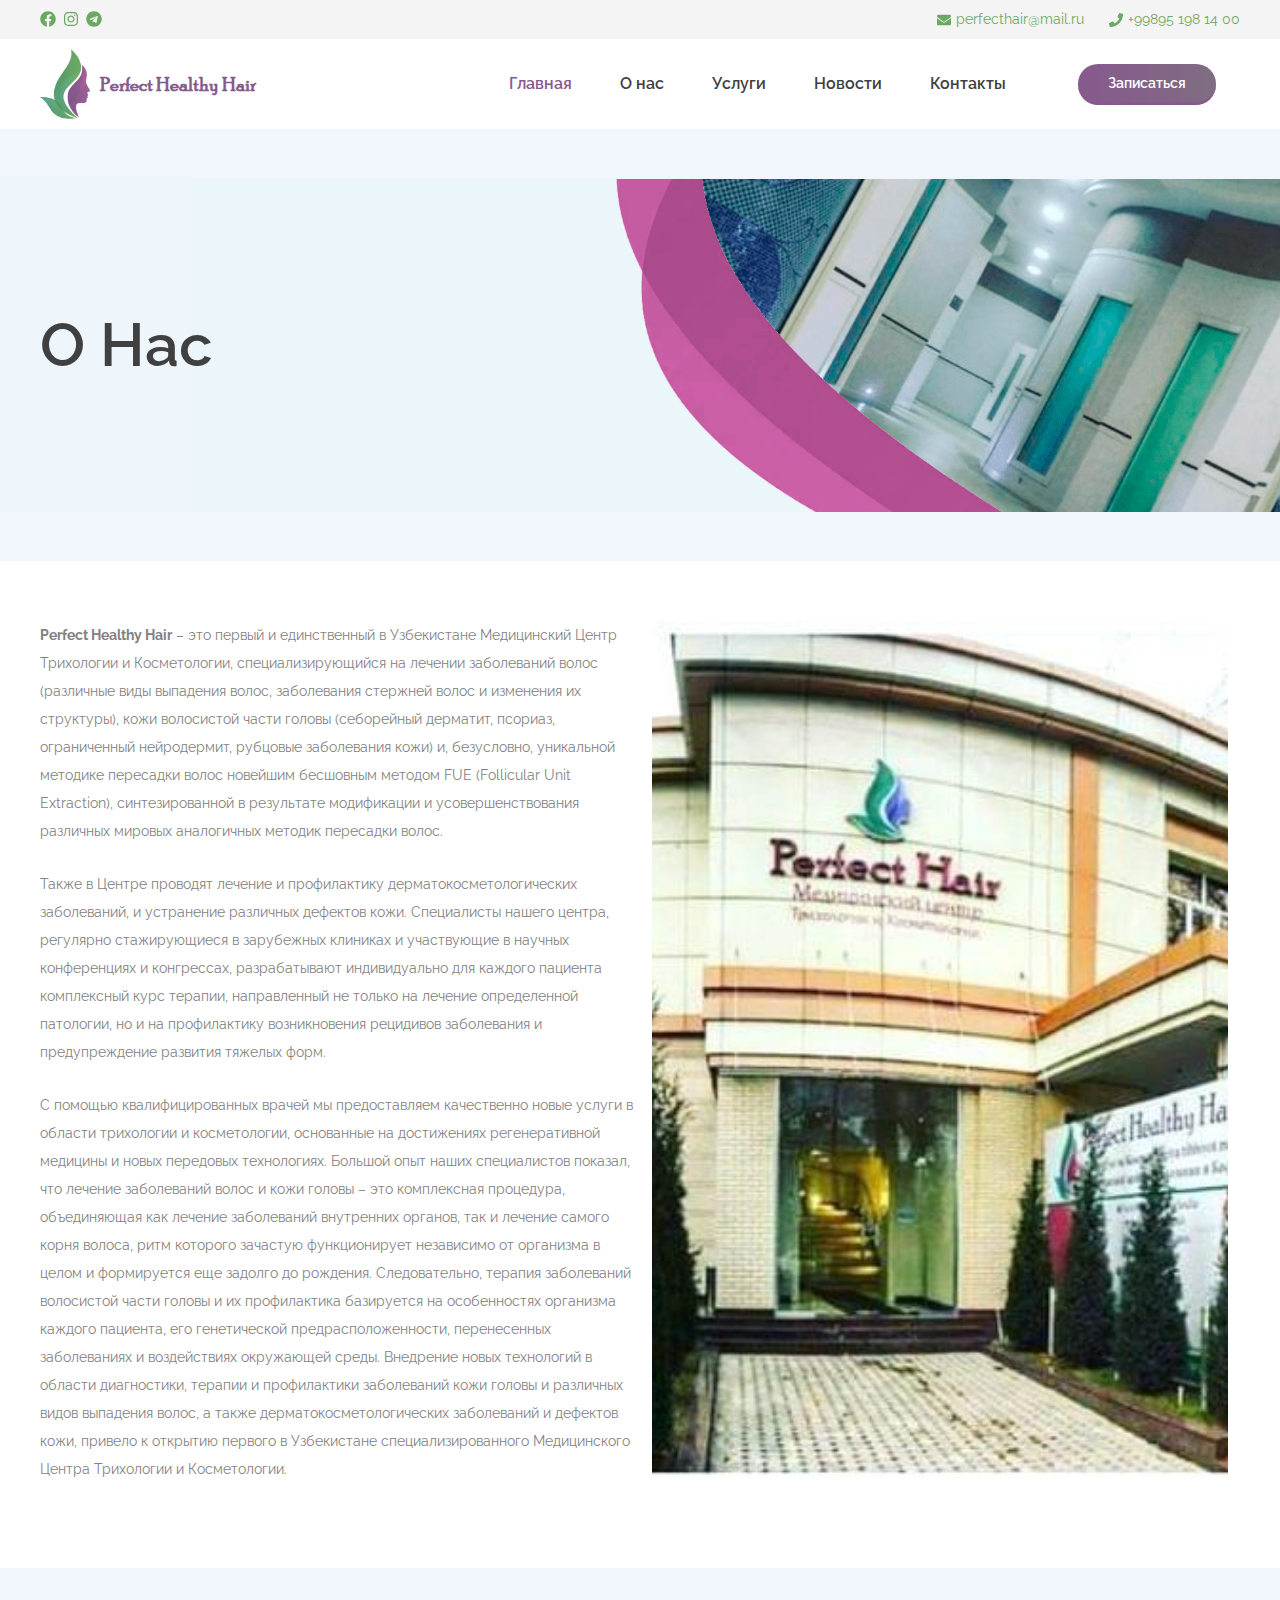
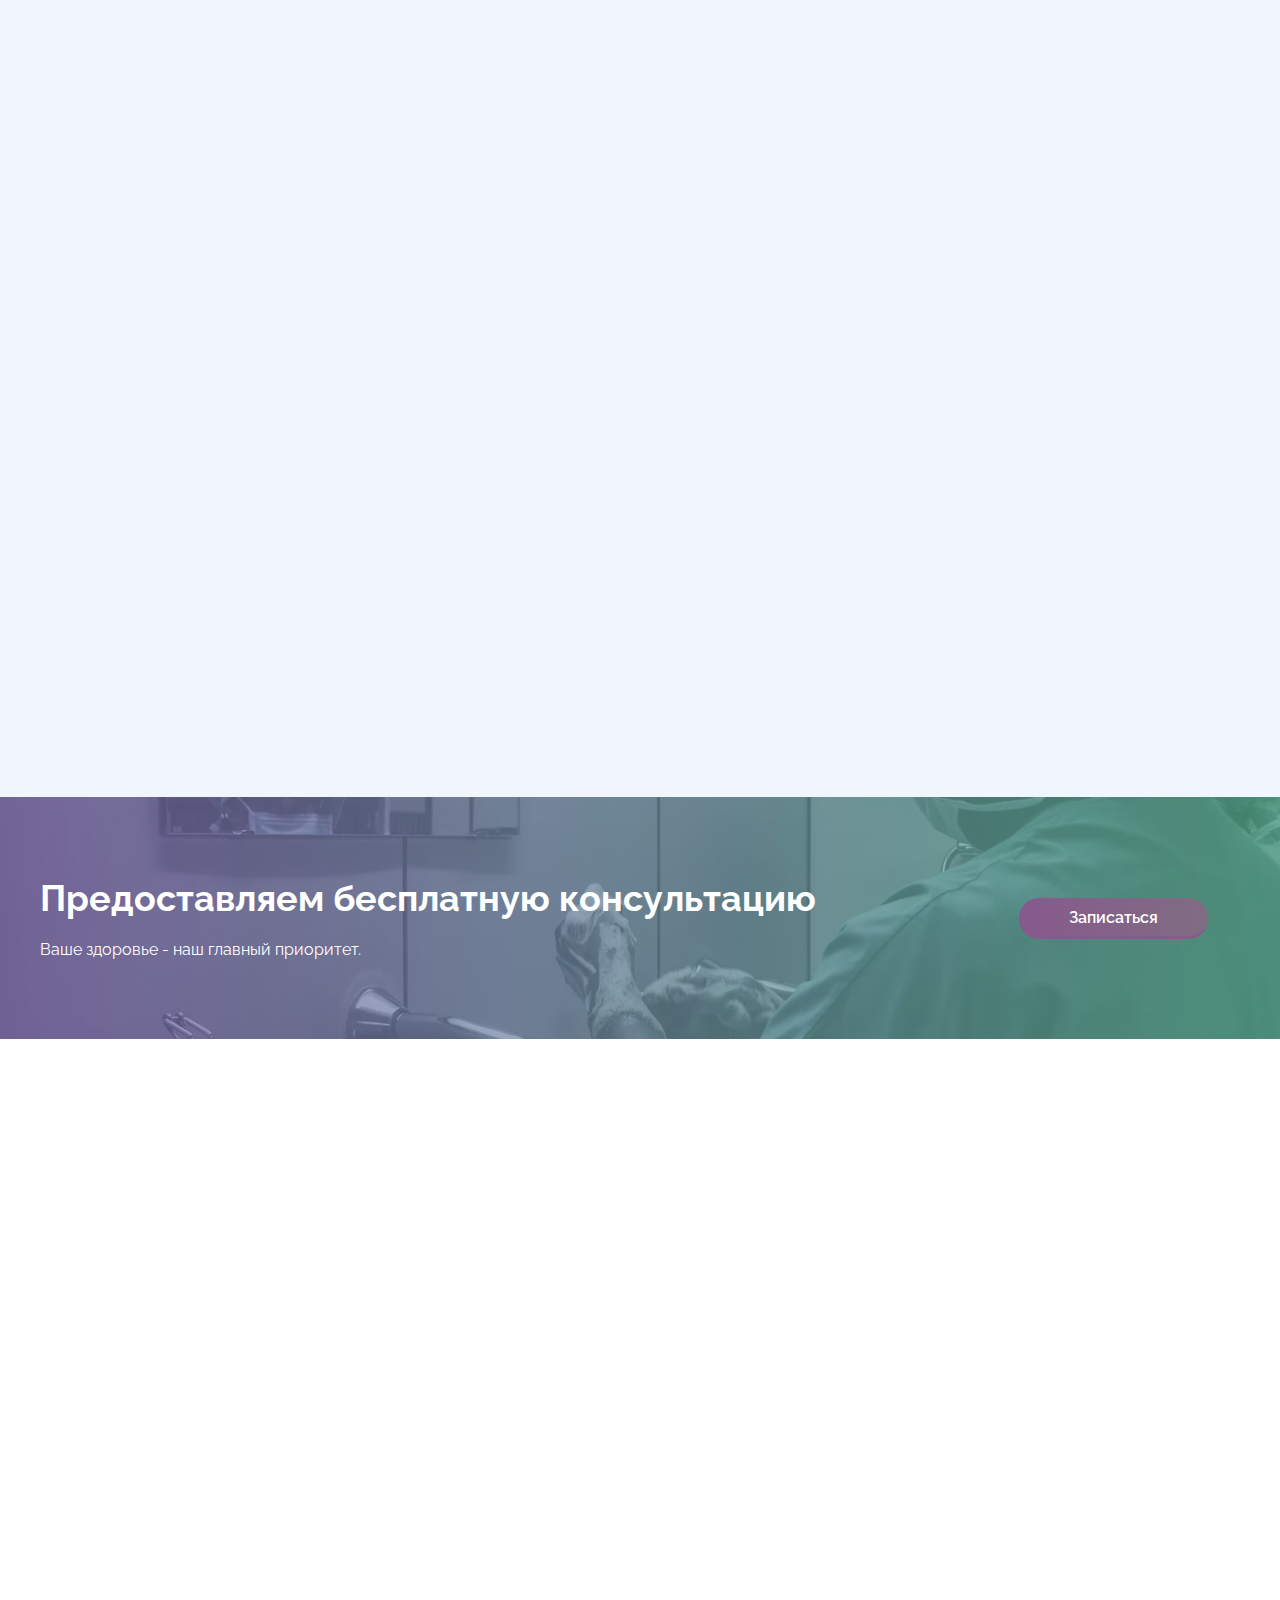
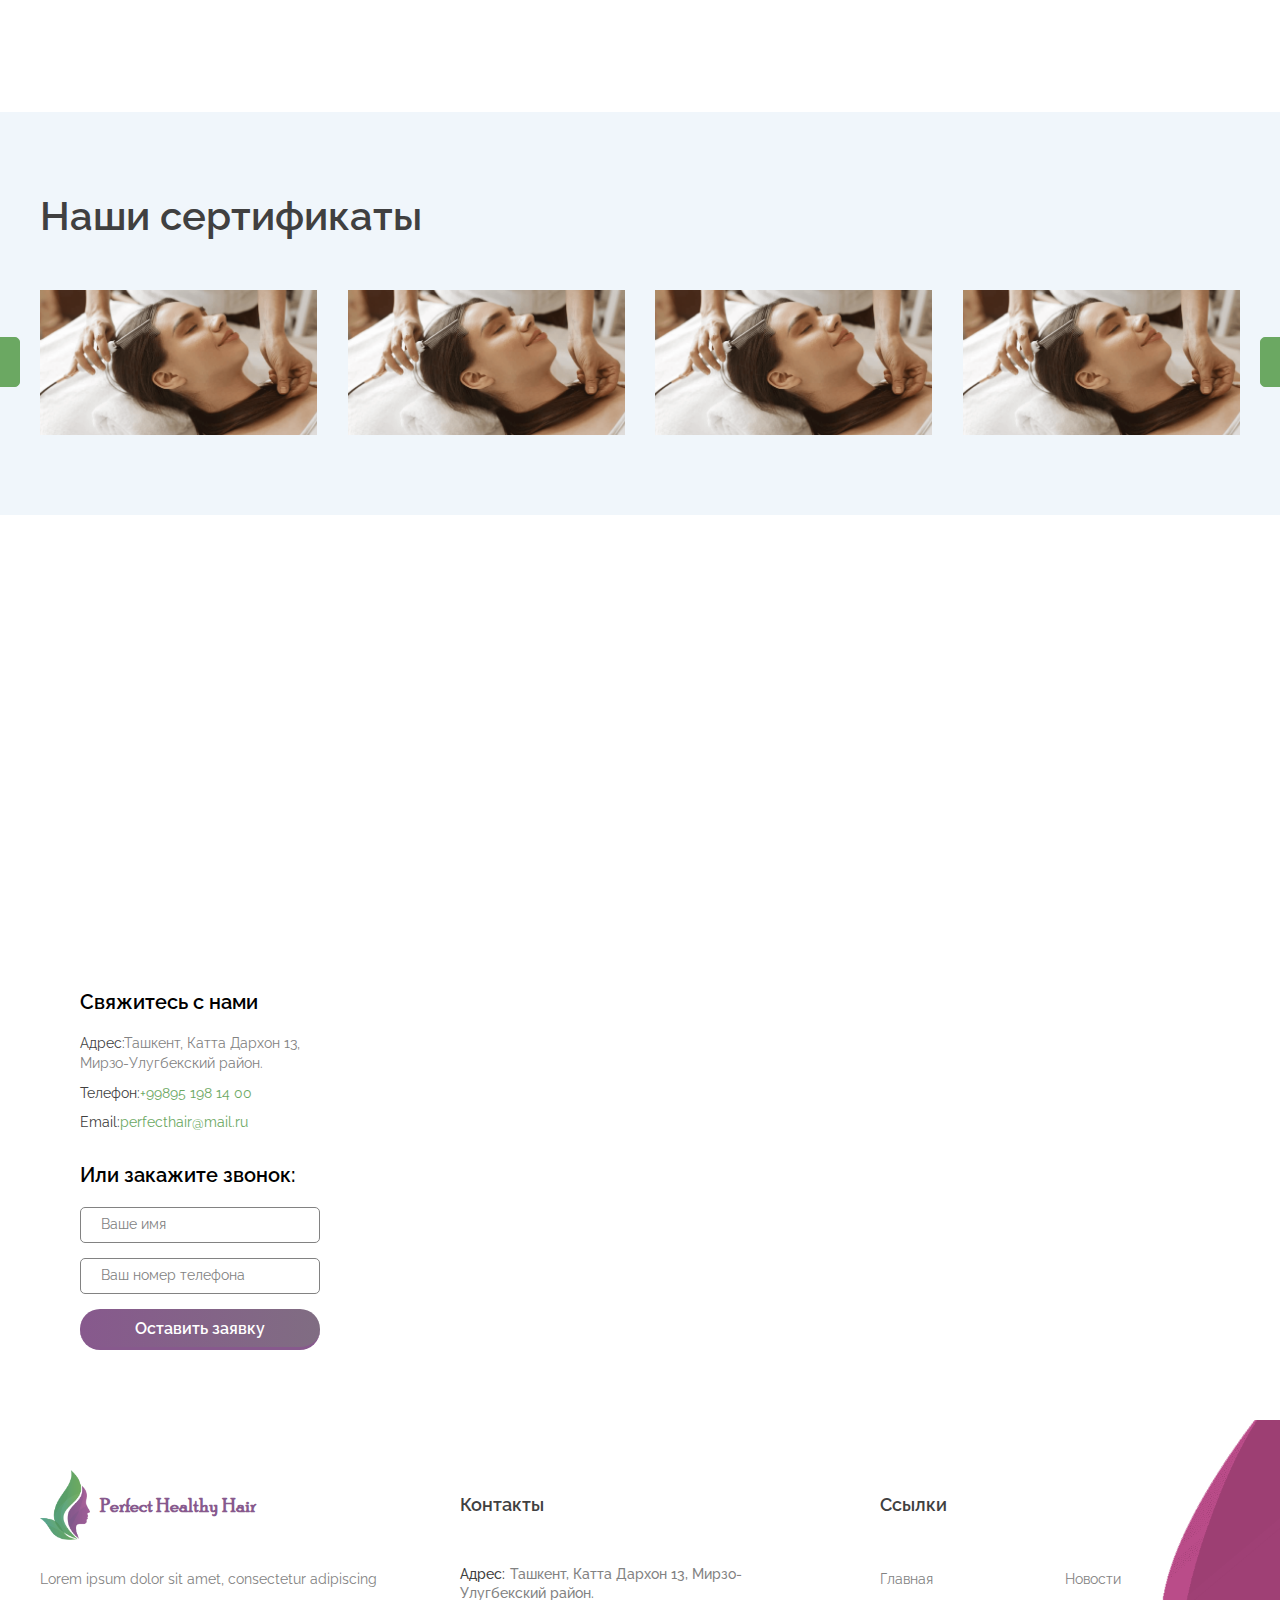
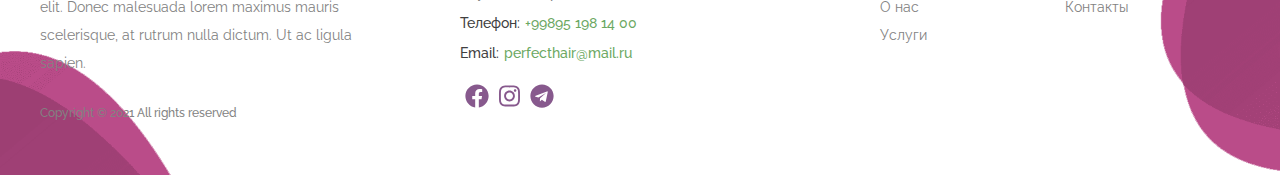
==== about.html @ 6e34bdb8 "pages" ====
<!DOCTYPE html>
<html lang="ru">

<head>
    <meta charset="utf-8">
    <title>
        Perfect Healthy Hair
    </title>
    <meta name="description" content="Perfect Healthy Hair">
    <meta name="viewport" content="width=device-width">
    <link rel="icon" href="images/favicon.png">
    <meta property="og:image" content="images/dist/preview.jpg">
    <link rel="preload" href="css/main.min.css" as="style">
    <link rel="preload" href="js/app.min.js" as="script">
    <link rel="stylesheet" href="css/main.min.css">
</head>

<body>

<header class="header">
    <div class="header__top">
        <div class="container">
            <div class="header__wrapper">
                <ul class="header__social">
                    <li><a href="https://www.facebook.com/perfecthealthyhair.uz/" aria-label="facebook" target="_blank"><i class="fab fa-facebook"></i></a></li>
                    <li><a href="https://www.instagram.com/perfecthair.uz/" aria-label="instagram" target="_blank"><i class="fab fa-instagram"></i></a></li>
                    <li><a href="https://t.me/perfecthairuz" aria-label="telegram" target="_blank"><i class="fab fa-telegram"></i></a></li>
                </ul>
                <ul class="header__contacts">
                    <li><a href="mailto:perfecthair@mail.ru"><i class="fas fa-envelope"></i>perfecthair@mail.ru</a></li>
                    <li><a href="tel:+998951981400"><i class="fas fa-phone"></i>+99895 198 14 00</a></li>
                </ul>
            </div>
        </div>
    </div>
    <div class="header__bottom">
        <div class="container">
            <div class="header__wrapper">
                <a href="/" class="header__logo">
                    <img src="./images/logo.png" alt="Logo">
                    <span>Perfect Healthy Hair</span>
                </a>
                <nav class="header__nav">
                    <ul class="header__menu">
                        <li><a href="./index.html" class="active">Главная</a></li>
                        <li><a href="./about.html">О нас</a></li>
                        <li><a href="./services.html">Услуги</a></li>
                        <li><a href="./news.html">Новости</a></li>
                        <li><a href="./contacts.html">Контакты</a></li>
                        <li>
                            <button type="button" class="button call-btn" href="#" data-toggle="modal" data-target="appointmentModal">Записаться</button>
                        </li>
                    </ul>
                </nav>
                <div class="burger mobile">
                    <input type="checkbox" id="burgerBtn" class="burger-checkbox">
                    <label for="burgerBtn">
                        <div class="hamburger">
                            <span class="bar bar1"></span>
                            <span class="bar bar2"></span>
                            <span class="bar bar3"></span>
                            <span class="bar bar4"></span>
                        </div>
                    </label>
                </div>
            </div>
        </div>
    </div>
</header>
<main class="main about-page">
<section class="page__hero" style="background-image: url('./images/hero/about-hero.png');">
    <div class="container">
        <h1>О Нас</h1>
    </div>
</section>


<section class="about">
    <div class="container">
        <div class="about__wrapper">
           
            <div class="about__content">
                <p><strong>Perfect Healthy Hair</strong> – это первый и единственный в Узбекистане Медицинский Центр Трихологии и Косметологии, специализирующийся на лечении заболеваний волос (различные виды выпадения волос, заболевания стержней волос и изменения их структуры), кожи волосистой части головы (себорейный дерматит, псориаз, ограниченный нейродермит, рубцовые заболевания кожи) и, безусловно, уникальной методике пересадки волос новейшим бесшовным методом FUE (Follicular Unit Extraction), синтезированной в результате модификации и усовершенствования различных мировых аналогичных методик пересадки волос.</p>
                <p>Также в Центре проводят лечение и профилактику дерматокосметологических заболеваний, и устранение различных дефектов кожи. Специалисты нашего центра, регулярно стажирующиеся в зарубежных клиниках и участвующие в научных конференциях и конгрессах, разрабатывают индивидуально для каждого пациента комплексный курс терапии, направленный не только на лечение определенной патологии, но и на профилактику возникновения рецидивов заболевания и предупреждение развития тяжелых форм.</p>
                <p>С помощью квалифицированных врачей мы предоставляем качественно новые услуги в области трихологии и косметологии, основанные на достижениях регенеративной медицины и новых передовых технологиях. Большой опыт наших специалистов показал, что лечение заболеваний волос и кожи головы – это комплексная процедура, объединяющая как лечение заболеваний внутренних органов, так и лечение самого корня волоса, ритм которого зачастую функционирует независимо от организма в целом и формируется еще задолго до рождения. Следовательно, терапия заболеваний волосистой части головы и их профилактика базируется на особенностях организма каждого пациента, его генетической предрасположенности, перенесенных заболеваниях и воздействиях окружающей среды. Внедрение новых технологий в области диагностики, терапии и профилактики заболеваний кожи головы и различных видов выпадения волос, а также дерматокосметологических заболеваний и дефектов кожи, привело к открытию первого в Узбекистане специализированного Медицинского Центра Трихологии и Косметологии.</p>
            </div>
            <div class="about__image">
                <img class="responsive" src="./images/1718.jpg" alt="about">
            </div>
            
        </div>
    </div>
</section>
<section class="services bg-aqua">
    <div class="container">
        <h2 class="title wow animate__fadeIn">Наши услуги</h2>
        <div class="services__wrapper">
            <div class="services__item wow animate__fadeInUp" data-wow-delay="0.1s">
                <a href="#" class="services__img">
                    <img src="./images/services/services-1.jpg" alt="services">
                </a>
                <div class="services__content">
                    <h3>Трихология</h3>
                    <p>Обследование и лечение выпадения волос и заболеваний кожи головы</p>
                    <ul>
                        <li>Пересадка волос, Бороды, Бровей</li>
                        <li>Видеотриходерматоскопия</li>
                        <li>Лазерная терапия, УФО терапия</li>
                        <li>Мезотерапия, PRP терапия</li>
                    </ul>
                    <a href="#" class="button">Подробнее</a>
                </div>
            </div>
            <div class="services__item wow animate__fadeInUp" data-wow-delay="0.3s">
                <a href="#" class="services__img">
                    <img src="./images/services/services-2.jpg" alt="services">
                </a>
                <div class="services__content">
                    <h3>Косметология</h3>
                    <p>Врачебная косметология, в отличие от эстетической, позволяет выявить причину дефектов и устранить их «изнутри», а не замаскировать не некоторое время.</p>
                    <ul>
                        <li>АКНЕ, Розацея</li>
                        <li>Ультразвуковая чистка,</li>
                        <li>Пилинг</li>
                        <li>Коррекция формы губ</li>
                        <li>Биоревитализация кожи,Мезотерапия</li>
                    </ul>
                    <a href="#" class="button">Подробнее</a>
                </div>
            </div>
            <div class="services__item wow animate__fadeInUp" data-wow-delay="0.5s">
                <a href="#" class="services__img">
                    <img src="./images/services/services-3.jpg" alt="services">
                </a>
                <div class="services__content">
                    <h3>Дерматология</h3>
                    <p>Дерматология – это область медицины, которая занимается изучением кожного покрова человека, сюда также относят волосы и ногти</p>
                    <ul>
                        <li>Псориаз, Витилиго</li>
                        <li>Нейродермит, Атопический дерматит</li>
                        <li>Аллергодерматозы, Контактный дерматит</li>
                        <li>Опоясывающий лишай, Вирусные болезни</li>
                    </ul>
                    <a href="#" class="button">Подробнее</a>
                </div>
            </div>
            <div class="services__item wow animate__fadeInUp" data-wow-delay="0.7s">
                <a href="#" class="services__img">
                    <img src="./images/services/services-4.jpg" alt="services">
                </a>
                <div class="services__content">
                    <h3>Подология</h3>
                    <p>Подология — раздел медицины, занимающийся лечением заболеваний и деформаций стопы и ногтей</p>
                    <ul>
                        <li>Лечение онихомизов, Онихогрифозов</li>
                        <li>Коррекция вросшего ногтя, Тейпирование</li>
                        <li>Трещины, Диабетическая стопаМедицинский педикюр</li>
                    </ul>
                    <a href="#" class="button">Подробнее</a>
                </div>
            </div>
        </div>
    </div>
</section>
<section class="consultation" style="background-image: url('./images/consultation-bg.webp');">
    <div class="container">
        <div class="consultation__wrapper">
            <div class="consultation__left">
                <h2>Предоставляем бесплатную консультацию</h2>
                <p>Ваше здоровье - наш главный приоритет.</p>
            </div>
            <div class="consultation__right">
                <button type="button" class="button" href="#" data-toggle="modal" data-target="appointmentModal">Записаться</button>
            </div>
        </div>
    </div>
</section>
<section class="doctors">
    <div class="container">
        <h2 class="title wow animate__fadeIn">Наши специалисты</h2>
        <div class="doctors__slider wow animate__fadeIn" data-wow-delay="0.3s">
            <div class="swiper-container">
                <div class="doctors__wrapper swiper-wrapper">
                    <div class="swiper-slide doctors__item">
                        <div class="doctors__img">
                            <img src="./images/doctors/v.jpg" alt="doctor">
                            <ul class="doctors__social">
                                <li><a href="#" target="_blank"><i class="fab fa-facebook"></i></a></li>
                                <li><a href="#" target="_blank"><i class="fab fa-instagram"></i></a></li>
                                <li><a href="#" target="_blank"><i class="fab fa-telegram"></i></a></li>
                                <li><a href="#" target="_blank"><i class="fab fa-twitter"></i></a></li>
                            </ul>
                        </div>
                        <div class="doctors__content">
                            <h3 class="doctors__name">Фируза Насуллаевна</h3>
                            <span class="doctors__position">Врач дерматолог-косметолог</span>
                            <p>Врач с категорией, стаж 15 лет. Основатель клиники Dr. Skin</p>
                        </div>
                    </div>
                    <div class="swiper-slide doctors__item">
                        <div class="doctors__img">
                            <img src="./images/doctors/v2.jpg" alt="doctor">
                            <ul class="doctors__social">
                                <li><a href="#" target="_blank"><i class="fab fa-facebook"></i></a></li>
                                <li><a href="#" target="_blank"><i class="fab fa-instagram"></i></a></li>
                                <li><a href="#" target="_blank"><i class="fab fa-telegram"></i></a></li>
                                <li><a href="#" target="_blank"><i class="fab fa-twitter"></i></a></li>
                            </ul>
                        </div>
                        <div class="doctors__content">
                            <h3 class="doctors__name">Муниса Закировна</h3>
                            <span class="doctors__position">Трихолог-трансплантолог</span>
                            <p>Член союза трихологов Russian Hair Research Society
                      Ассистент кафедры "Дерматовенерологий" TMA.</p>
                        </div>
                    </div>
                    <div class="swiper-slide doctors__item">
                        <div class="doctors__img">
                            <img src="./images/doctors/v3.jpg" alt="doctor">
                            <ul class="doctors__social">
                                <li><a href="#" target="_blank"><i class="fab fa-facebook"></i></a></li>
                                <li><a href="#" target="_blank"><i class="fab fa-instagram"></i></a></li>
                                <li><a href="#" target="_blank"><i class="fab fa-telegram"></i></a></li>
                                <li><a href="#" target="_blank"><i class="fab fa-twitter"></i></a></li>
                            </ul>
                        </div>
                        <div class="doctors__content">
                            <h3 class="doctors__name">Ким Марина Алексеевна</h3>
                            <span class="doctors__position">Врач косметолог</span>
                            <p>Врач косметолог эстетист высшей категорий стаж более 10 лет</p>
                        </div>
                    </div>
                    <div class="swiper-slide doctors__item">
                        <div class="doctors__img">
                            <img src="./images/doctors/doctors-4.png" alt="doctor">
                            <ul class="doctors__social">
                                <li><a href="#" target="_blank"><i class="fab fa-facebook"></i></a></li>
                                <li><a href="#" target="_blank"><i class="fab fa-instagram"></i></a></li>
                                <li><a href="#" target="_blank"><i class="fab fa-telegram"></i></a></li>
                                <li><a href="#" target="_blank"><i class="fab fa-twitter"></i></a></li>
                            </ul>
                        </div>
                        <div class="doctors__content">
                            <h3 class="doctors__name">Dr. Lloyd Wilson</h3>
                            <span class="doctors__position">Denstist</span>
                            <p>I am an ambitious workaholic, but apart from that, pretty simple person.</p>
                        </div>
                    </div>
                </div>

            </div>
            <div class="slider__controls">
                <button type="button" class="slider__button slider__button-prev">
                    <svg width="10" height="16" viewBox="0 0 10 16" fill="none" xmlns="http://www.w3.org/2000/svg">
                        <path d="M7.87484 0.083313L9.1665 1.37498L2.5415 7.99998L9.1665 14.625L7.87484 15.9166L-0.000163078 7.99998L7.87484 0.083313Z"></path>
                    </svg>

                </button>
                <button type="button" class="slider__button slider__button-next">
                    <svg width="10" height="16" viewBox="0 0 10 16" fill="none" xmlns="http://www.w3.org/2000/svg">
                        <path d="M2.12516 0.083313L0.833496 1.37498L7.4585 7.99998L0.833496 14.625L2.12516 15.9166L10.0002 7.99998L2.12516 0.083313Z"></path>
                    </svg>
                </button>
            </div>
        </div>
    </div>
</section>
<section class="certificate bg-aqua">
    <div class="container">
        <h2 class="title">Наши сертификаты</h2>
        <div class="certificate__slider">
            <div class="swiper-container">
                <div class="certificate__wrapper swiper-wrapper">
                    <a class="swiper-slide certificate__item" data-fslightbox="gallery" href="./images/gallary/gallary-1.png">
                        <img src="./images/gallary/gallary-1.png" alt="gallary">
                    </a>
                    <a class="swiper-slide certificate__item" data-fslightbox="gallery" href="./images/gallary/gallary-1.png">
                        <img src="./images/gallary/gallary-1.png" alt="gallary">
                    </a>
                    <a class="swiper-slide certificate__item" data-fslightbox="gallery" href="./images/gallary/gallary-1.png">
                        <img src="./images/gallary/gallary-1.png" alt="gallary">
                    </a>
                    <a class="swiper-slide certificate__item" data-fslightbox="gallery" href="./images/gallary/gallary-1.png">
                        <img src="./images/gallary/gallary-1.png" alt="gallary">
                    </a>
                    <a class="swiper-slide certificate__item" data-fslightbox="gallery" href="./images/gallary/gallary-1.png">
                        <img src="./images/gallary/gallary-1.png" alt="gallary">
                    </a>
                </div>
            </div>
            <div class="slider__controls">
                <button type="button" class="slider__button slider__button-prev">
                    <svg width="10" height="16" viewBox="0 0 10 16" fill="none" xmlns="http://www.w3.org/2000/svg">
                        <path d="M7.87484 0.083313L9.1665 1.37498L2.5415 7.99998L9.1665 14.625L7.87484 15.9166L-0.000163078 7.99998L7.87484 0.083313Z"></path>
                    </svg>

                </button>
                <button type="button" class="slider__button slider__button-next">
                    <svg width="10" height="16" viewBox="0 0 10 16" fill="none" xmlns="http://www.w3.org/2000/svg">
                        <path d="M2.12516 0.083313L0.833496 1.37498L7.4585 7.99998L0.833496 14.625L2.12516 15.9166L10.0002 7.99998L2.12516 0.083313Z"></path>
                    </svg>
                </button>
            </div>
        </div>
    </div>
</section>
<section class="reviews">
    <div class="container">
        <h2 class="title wow animate__fadeIn">Отзывы наших клиентов</h2>
        <div class="reviews__slider wow animate__fadeIn" data-wow-delay="0.3s">
            <div class="swiper-container">
                <div class="reviews__wrapper swiper-wrapper">
                    <div class="reviews__item swiper-slide">
                        <p class="reviews__img">
                            <img src="./images/reviews/reviews-1.webp" alt="Author">
                        </p>
                        <div class="reviews__content">
                            <i class="fas fa-quote-left"></i>
                            <p class="reviews__text">Far far away, behind the word mountains, far from the countries Vokalia and Consonantia, there live the blind texts.</p>
                            <p class="reviews__author">Mark Huff</p>
                            <span class="reviews__position">Students</span>
                        </div>
                    </div>
                    <div class="reviews__item swiper-slide">
                        <p class="reviews__img">
                            <img src="./images/reviews/reviews-2.webp" alt="Author">
                        </p>
                        <div class="reviews__content">
                            <i class="fas fa-quote-left"></i>
                            <p class="reviews__text">Far far away, behind the word mountains, far from the countries Vokalia and Consonantia, there live the blind texts.</p>
                            <p class="reviews__author">Mark Huff</p>
                            <span class="reviews__position">Students</span>
                        </div>
                    </div>
                    <div class="reviews__item swiper-slide">
                        <p class="reviews__img">
                            <img src="./images/reviews/reviews-3.webp" alt="Author">
                        </p>
                        <div class="reviews__content">
                            <i class="fas fa-quote-left"></i>
                            <p class="reviews__text">Far far away, behind the word mountains, far from the countries Vokalia and Consonantia, there live the blind texts.</p>
                            <p class="reviews__author">Mark Huff</p>
                            <span class="reviews__position">Students</span>
                        </div>
                    </div>
                </div>
            </div>
            <div class="slider__controls">
                <button type="button" class="slider__button slider__button-prev">
                    <svg width="10" height="16" viewBox="0 0 10 16" fill="none" xmlns="http://www.w3.org/2000/svg">
                        <path d="M7.87484 0.083313L9.1665 1.37498L2.5415 7.99998L9.1665 14.625L7.87484 15.9166L-0.000163078 7.99998L7.87484 0.083313Z"></path>
                    </svg>

                </button>
                <button type="button" class="slider__button slider__button-next">
                    <svg width="10" height="16" viewBox="0 0 10 16" fill="none" xmlns="http://www.w3.org/2000/svg">
                        <path d="M2.12516 0.083313L0.833496 1.37498L7.4585 7.99998L0.833496 14.625L2.12516 15.9166L10.0002 7.99998L2.12516 0.083313Z"></path>
                    </svg>
                </button>
            </div>
        </div>

    </div>
</section>
<section class="contacts">
    <div class="contacts__wrapper">
        <div id="map">
            <script type="text/javascript" charset="utf-8" async src="https://api-maps.yandex.ru/services/constructor/1.0/js/?um=constructor%3A8f22de1beaf22412eafa95a3a57d7c4de57b46c6f3d77cbada2d4a53553ab7f5&amp;width=100%25&amp;height=100%&amp;lang=ru_RU&amp;scroll=false"></script>
        </div>
        <div class="container">
            <div class="contacts__block">
                <h3 class="contacts__title">Свяжитесь с нами</h3>
                <ul class="contacts__list">
                    <li><span>Адрес:</span>Ташкент, Катта Дархон 13, Мирзо-Улугбекский район.</li>
                    <li><span>Телефон:</span><a href="tel:+998951981400">+99895 198 14 00</a></li>
                    <li><span>Email:</span><a href="mailto:perfecthair@mail.ru">perfecthair@mail.ru</a></li>
                </ul>
                <h3 class="contacts__title">Или закажите звонок:</h3>
                <form action="#" class="form contacts__form">

                    <div class="form__fields">
                        <label for="name">
                            <input type="text" name="name" class="form__field" id="name" placeholder="Ваше имя" required>
                        </label>
                    </div>
                    <div class="form__fields">
                        <label for="phone">
                            <input type="text" name="phone" class="form__field phone" id="phone" placeholder="Ваш номер телефона" required>
                        </label>
                    </div>
                    <button type="submit" class="button">Оставить заявку</button>
                </form>
            </div>

        </div>
    </div>
</section>
</main>

<footer class="footer">
    <div class="container">
        <div class="footer__wrapper">
            <div class="footer__block">
                <a href="#" aria-label="site logo" class="footer__logo">
                    <img src="./images/logo.png" alt="logo">
                    <span>Perfect Healthy Hair</span>
                </a>
                <p>Lorem ipsum dolor sit amet, consectetur adipiscing elit. Donec malesuada lorem maximus mauris scelerisque, at rutrum nulla dictum. Ut ac ligula sapien.</p>
                <p class="copyright">
                    Copyright © 2021 All rights reserved
                </p>
            </div>
            <div class="footer__block">
                <h2>Контакты</h2>
                <ul class="footer__contacts">
                    <li><span>Адрес:</span>Ташкент, Катта Дархон 13, Мирзо-Улугбекский район.</li>
                    <li><span>Телефон:</span><a href="tel:+998951981400">+99895 198 14 00</a></li>
                    <li><span>Email:</span><a href="mailto:perfecthair@mail.ru">perfecthair@mail.ru</a></li>
                </ul>
                <ul class="footer__social">
                    <li><a href="https://www.facebook.com/perfecthealthyhair.uz/" aria-label="facebook"><i class="fab fa-facebook"></i></a></li>
                    <li><a href="https://www.instagram.com/perfecthair.uz/" aria-label="instagram"><i class="fab fa-instagram"></i></a></li>
                    <li><a href="https://t.me/perfecthairuz" aria-label="telegram"><i class="fab fa-telegram"></i></a></li>
                </ul>
            </div>
            <div class="footer__block">
                <h2>Ссылки</h2>
                <ul class="footer__menu">
                    <li><a href="./index.html" class="active">Главная</a></li>
                    <li><a href="./about.html">О нас</a></li>
                    <li><a href="./services.html">Услуги</a></li>
                    <li><a href="./news.html">Новости</a></li>
                    <li><a href="./contact.html">Контакты</a></li>
                </ul>
            </div>
        </div>
    </div>
</footer>
<div class="modal" id="appointmentModal">
    <button class="modal__close" type="button" aria-label="close modal">
        <svg width="24" height="24" viewBox="0 0 24 24" fill="none" xmlns="http://www.w3.org/2000/svg">
            <path d="M11.9979 0C5.37157 0 0 5.37329 0 12.0004C0 18.6267 5.37157 24 11.9979 24C18.6276 24 24 18.6259 24 12.0004C24 5.37329 18.6276 0 11.9979 0ZM17.1574 15.2496L15.2462 17.1583C15.2462 17.1583 12.2227 13.9142 11.997 13.9142C11.7747 13.9142 8.75037 17.1583 8.75037 17.1583L6.83826 15.2496C6.83826 15.2496 10.0857 12.2699 10.0857 12.0047C10.0857 11.7352 6.83826 8.75466 6.83826 8.75466L8.75037 6.8417C8.75037 6.8417 11.7996 10.0875 11.997 10.0875C12.1961 10.0875 15.2462 6.8417 15.2462 6.8417L17.1574 8.75466C17.1574 8.75466 13.9091 11.7782 13.9091 12.0047C13.9091 12.2201 17.1574 15.2496 17.1574 15.2496Z" fill="#125A8F" />
        </svg>
    </button>
    <div class="modal__wrapper">
        <form action="#" class="form modal__form">
            <h2 class="modal__title">Запись на приём</h2>
            <p class="modal__text">Наш консультант перезвонит Вам
                в течение 15 минут, проконсультирует
                и подберет подходящего вам специалиста!</p>
            <div class="form__fields">
                <label for="modalservice">
                    <select name="your-service" id="modalservice" class="form__field" required placeholder="Выберите направление">
                        <option value="Трихология">Трихология</option>
                        <option value="Косметология">Косметология</option>
                        <option value="Дерматология">Дерматология</option>
                        <option value="Подология">Подология</option>
                    </select>
                </label>
            </div>
            <div class="form__fields">
                <label for="modalname">
                    <input type="text" class="form__field" name="your-name" id="modalname" placeholder="Ваше имя" required>
                </label>
            </div>
            <div class="form__fields">
                <label for="modalphone">
                    <input type="text" class="form__field phone" name="your-phone" id="modalphone" placeholder="Номер телефона" required>
                </label>
            </div>
            <input type="submit" class="button" value="Оставить заявку">
        </form>
    </div>
</div>
<div class="backdrop"></div>
<script src="js/app.min.js"></script>

</body>

</html>
---- css/main.min.css ----
@import url(https://fonts.googleapis.com/css?family=Raleway:200,300,400,500,600,700);@font-face{font-family:'Poor Richard';src:url(../fonts/PoorRichard/PoorRichard-Regular.eot);src:local('Poor Richard'),local('PoorRichard-Regular'),url(../fonts/PoorRichard/PoorRichard-Regular.eot?#iefix) format('embedded-opentype'),url(../fonts/PoorRichard/PoorRichard-Regular.woff2) format('woff2'),url(../fonts/PoorRichard/PoorRichard-Regular.woff) format('woff'),url(../fonts/PoorRichard/PoorRichard-Regular.ttf) format('truetype');font-weight:400;font-style:normal;font-display:swap}*,::after,::before{-webkit-box-sizing:border-box;box-sizing:border-box}html{font-family:sans-serif;line-height:1.15;-webkit-text-size-adjust:100%;-webkit-tap-highlight-color:transparent}article,aside,figcaption,figure,footer,header,hgroup,main,nav,section{display:block}body{margin:0;font-family:-apple-system,BlinkMacSystemFont,"Segoe UI",Roboto,"Helvetica Neue",Arial,"Noto Sans",sans-serif,"Apple Color Emoji","Segoe UI Emoji","Segoe UI Symbol","Noto Color Emoji";font-size:1rem;font-weight:400;line-height:1.5;color:#212529;text-align:left;background-color:#fff}[tabindex="-1"]:focus:not(:focus-visible){outline:0!important}hr{-webkit-box-sizing:content-box;box-sizing:content-box;height:0;overflow:visible}h1,h2,h3,h4,h5,h6{margin-top:0;margin-bottom:.5rem}p{margin-top:0;margin-bottom:1rem}abbr[data-original-title],abbr[title]{text-decoration:underline;-webkit-text-decoration:underline dotted;text-decoration:underline dotted;cursor:help;border-bottom:0;-webkit-text-decoration-skip-ink:none;text-decoration-skip-ink:none}address{margin-bottom:1rem;font-style:normal;line-height:inherit}dl,ol,ul{margin-top:0;margin-bottom:1rem}ol ol,ol ul,ul ol,ul ul{margin-bottom:0}dt{font-weight:700}dd{margin-bottom:.5rem;margin-left:0}blockquote{margin:0 0 1rem}b,strong{font-weight:bolder}small{font-size:80%}sub,sup{position:relative;font-size:75%;line-height:0;vertical-align:baseline}sub{bottom:-.25em}sup{top:-.5em}a{color:#007bff;text-decoration:none;background-color:transparent}a:hover{color:#0056b3;text-decoration:underline}a:not([href]):not([class]){color:inherit;text-decoration:none}a:not([href]):not([class]):hover{color:inherit;text-decoration:none}code,kbd,pre,samp{font-family:SFMono-Regular,Menlo,Monaco,Consolas,"Liberation Mono","Courier New",monospace;font-size:1em}pre{margin-top:0;margin-bottom:1rem;overflow:auto;-ms-overflow-style:scrollbar}figure{margin:0 0 1rem}img{vertical-align:middle;border-style:none}svg{overflow:hidden;vertical-align:middle}table{border-collapse:collapse}caption{padding-top:.75rem;padding-bottom:.75rem;color:#6c757d;text-align:left;caption-side:bottom}th{text-align:inherit;text-align:-webkit-match-parent}label{display:inline-block;margin-bottom:.5rem}button{border-radius:0}button:focus{outline:1px dotted;outline:5px auto -webkit-focus-ring-color}button,input,optgroup,select,textarea{margin:0;font-family:inherit;font-size:inherit;line-height:inherit}button,input{overflow:visible}button,select{text-transform:none}[role=button]{cursor:pointer}select{word-wrap:normal}[type=button],[type=reset],[type=submit],button{-webkit-appearance:button}[type=button]:not(:disabled),[type=reset]:not(:disabled),[type=submit]:not(:disabled),button:not(:disabled){cursor:pointer}[type=button]::-moz-focus-inner,[type=reset]::-moz-focus-inner,[type=submit]::-moz-focus-inner,button::-moz-focus-inner{padding:0;border-style:none}input[type=checkbox],input[type=radio]{-webkit-box-sizing:border-box;box-sizing:border-box;padding:0}textarea{overflow:auto;resize:vertical}fieldset{min-width:0;padding:0;margin:0;border:0}legend{display:block;width:100%;max-width:100%;padding:0;margin-bottom:.5rem;font-size:1.5rem;line-height:inherit;color:inherit;white-space:normal}progress{vertical-align:baseline}[type=number]::-webkit-inner-spin-button,[type=number]::-webkit-outer-spin-button{height:auto}[type=search]{outline-offset:-2px;-webkit-appearance:none}[type=search]::-webkit-search-decoration{-webkit-appearance:none}::-webkit-file-upload-button{font:inherit;-webkit-appearance:button}output{display:inline-block}summary{display:list-item;cursor:pointer}template{display:none}[hidden]{display:none!important}@font-face{font-family:swiper-icons;src:url("data:application/font-woff;charset=utf-8;base64, [base64]//wADZ2x5ZgAAAywAAADMAAAD2MHtryVoZWFkAAABbAAAADAAAAA2E2+eoWhoZWEAAAGcAAAAHwAAACQC9gDzaG10eAAAAigAAAAZAAAArgJkABFsb2NhAAAC0AAAAFoAAABaFQAUGG1heHAAAAG8AAAAHwAAACAAcABAbmFtZQAAA/gAAAE5AAACXvFdBwlwb3N0AAAFNAAAAGIAAACE5s74hXjaY2BkYGAAYpf5Hu/j+W2+MnAzMYDAzaX6QjD6/4//Bxj5GA8AuRwMYGkAPywL13jaY2BkYGA88P8Agx4j+/8fQDYfA1AEBWgDAIB2BOoAeNpjYGRgYNBh4GdgYgABEMnIABJzYNADCQAACWgAsQB42mNgYfzCOIGBlYGB0YcxjYGBwR1Kf2WQZGhhYGBiYGVmgAFGBiQQkOaawtDAoMBQxXjg/wEGPcYDDA4wNUA2CCgwsAAAO4EL6gAAeNpj2M0gyAACqxgGNWBkZ2D4/wMA+xkDdgAAAHjaY2BgYGaAYBkGRgYQiAHyGMF8FgYHIM3DwMHABGQrMOgyWDLEM1T9/w8UBfEMgLzE////P/5//f/V/xv+r4eaAAeMbAxwIUYmIMHEgKYAYjUcsDAwsLKxc3BycfPw8jEQA/[base64]/uznmfPFBNODM2K7MTQ45YEAZqGP81AmGGcF3iPqOop0r1SPTaTbVkfUe4HXj97wYE+yNwWYxwWu4v1ugWHgo3S1XdZEVqWM7ET0cfnLGxWfkgR42o2PvWrDMBSFj/IHLaF0zKjRgdiVMwScNRAoWUoH78Y2icB/yIY09An6AH2Bdu/UB+yxopYshQiEvnvu0dURgDt8QeC8PDw7Fpji3fEA4z/PEJ6YOB5hKh4dj3EvXhxPqH/SKUY3rJ7srZ4FZnh1PMAtPhwP6fl2PMJMPDgeQ4rY8YT6Gzao0eAEA409DuggmTnFnOcSCiEiLMgxCiTI6Cq5DZUd3Qmp10vO0LaLTd2cjN4fOumlc7lUYbSQcZFkutRG7g6JKZKy0RmdLY680CDnEJ+UMkpFFe1RN7nxdVpXrC4aTtnaurOnYercZg2YVmLN/d/gczfEimrE/fs/bOuq29Zmn8tloORaXgZgGa78yO9/cnXm2BpaGvq25Dv9S4E9+5SIc9PqupJKhYFSSl47+Qcr1mYNAAAAeNptw0cKwkAAAMDZJA8Q7OUJvkLsPfZ6zFVERPy8qHh2YER+3i/BP83vIBLLySsoKimrqKqpa2hp6+jq6RsYGhmbmJqZSy0sraxtbO3sHRydnEMU4uR6yx7JJXveP7WrDycAAAAAAAH//wACeNpjYGRgYOABYhkgZgJCZgZNBkYGLQZtIJsFLMYAAAw3ALgAeNolizEKgDAQBCchRbC2sFER0YD6qVQiBCv/H9ezGI6Z5XBAw8CBK/m5iQQVauVbXLnOrMZv2oLdKFa8Pjuru2hJzGabmOSLzNMzvutpB3N42mNgZGBg4GKQYzBhYMxJLMlj4GBgAYow/P/PAJJhLM6sSoWKfWCAAwDAjgbRAAB42mNgYGBkAIIbCZo5IPrmUn0hGA0AO8EFTQAA") format("woff");font-weight:400;font-style:normal}:root{--swiper-theme-color:#007aff}.swiper-container{margin-left:auto;margin-right:auto;position:relative;overflow:hidden;list-style:none;padding:0;z-index:1}.swiper-container-vertical>.swiper-wrapper{-webkit-box-orient:vertical;-webkit-box-direction:normal;-ms-flex-direction:column;flex-direction:column}.swiper-wrapper{position:relative;width:100%;height:100%;z-index:1;display:-webkit-box;display:-ms-flexbox;display:flex;-webkit-transition-property:-webkit-transform;transition-property:-webkit-transform;-o-transition-property:transform;transition-property:transform;transition-property:transform,-webkit-transform;-webkit-box-sizing:content-box;box-sizing:content-box}.swiper-container-android .swiper-slide,.swiper-wrapper{-webkit-transform:translate3d(0,0,0);transform:translate3d(0,0,0)}.swiper-container-multirow>.swiper-wrapper{-ms-flex-wrap:wrap;flex-wrap:wrap}.swiper-container-multirow-column>.swiper-wrapper{-ms-flex-wrap:wrap;flex-wrap:wrap;-webkit-box-orient:vertical;-webkit-box-direction:normal;-ms-flex-direction:column;flex-direction:column}.swiper-container-free-mode>.swiper-wrapper{-webkit-transition-timing-function:ease-out;-o-transition-timing-function:ease-out;transition-timing-function:ease-out;margin:0 auto}.swiper-slide{-ms-flex-negative:0;flex-shrink:0;width:100%;height:100%;position:relative;-webkit-transition-property:-webkit-transform;transition-property:-webkit-transform;-o-transition-property:transform;transition-property:transform;transition-property:transform,-webkit-transform}.swiper-slide-invisible-blank{visibility:hidden}.swiper-container-autoheight,.swiper-container-autoheight .swiper-slide{height:auto}.swiper-container-autoheight .swiper-wrapper{-webkit-box-align:start;-ms-flex-align:start;align-items:flex-start;-webkit-transition-property:height,-webkit-transform;transition-property:height,-webkit-transform;-o-transition-property:transform,height;transition-property:transform,height;transition-property:transform,height,-webkit-transform}.swiper-container-3d{-webkit-perspective:1200px;perspective:1200px}.swiper-container-3d .swiper-cube-shadow,.swiper-container-3d .swiper-slide,.swiper-container-3d .swiper-slide-shadow-bottom,.swiper-container-3d .swiper-slide-shadow-left,.swiper-container-3d .swiper-slide-shadow-right,.swiper-container-3d .swiper-slide-shadow-top,.swiper-container-3d .swiper-wrapper{-webkit-transform-style:preserve-3d;transform-style:preserve-3d}.swiper-container-3d .swiper-slide-shadow-bottom,.swiper-container-3d .swiper-slide-shadow-left,.swiper-container-3d .swiper-slide-shadow-right,.swiper-container-3d .swiper-slide-shadow-top{position:absolute;left:0;top:0;width:100%;height:100%;pointer-events:none;z-index:10}.swiper-container-3d .swiper-slide-shadow-left{background-image:-webkit-gradient(linear,right top,left top,from(rgba(0,0,0,.5)),to(rgba(0,0,0,0)));background-image:-o-linear-gradient(right,rgba(0,0,0,.5),rgba(0,0,0,0));background-image:linear-gradient(to left,rgba(0,0,0,.5),rgba(0,0,0,0))}.swiper-container-3d .swiper-slide-shadow-right{background-image:-webkit-gradient(linear,left top,right top,from(rgba(0,0,0,.5)),to(rgba(0,0,0,0)));background-image:-o-linear-gradient(left,rgba(0,0,0,.5),rgba(0,0,0,0));background-image:linear-gradient(to right,rgba(0,0,0,.5),rgba(0,0,0,0))}.swiper-container-3d .swiper-slide-shadow-top{background-image:-webkit-gradient(linear,left bottom,left top,from(rgba(0,0,0,.5)),to(rgba(0,0,0,0)));background-image:-o-linear-gradient(bottom,rgba(0,0,0,.5),rgba(0,0,0,0));background-image:linear-gradient(to top,rgba(0,0,0,.5),rgba(0,0,0,0))}.swiper-container-3d .swiper-slide-shadow-bottom{background-image:-webkit-gradient(linear,left top,left bottom,from(rgba(0,0,0,.5)),to(rgba(0,0,0,0)));background-image:-o-linear-gradient(top,rgba(0,0,0,.5),rgba(0,0,0,0));background-image:linear-gradient(to bottom,rgba(0,0,0,.5),rgba(0,0,0,0))}.swiper-container-css-mode>.swiper-wrapper{overflow:auto;scrollbar-width:none;-ms-overflow-style:none}.swiper-container-css-mode>.swiper-wrapper::-webkit-scrollbar{display:none}.swiper-container-css-mode>.swiper-wrapper>.swiper-slide{scroll-snap-align:start start}.swiper-container-horizontal.swiper-container-css-mode>.swiper-wrapper{-webkit-scroll-snap-type:x mandatory;-ms-scroll-snap-type:x mandatory;scroll-snap-type:x mandatory}.swiper-container-vertical.swiper-container-css-mode>.swiper-wrapper{-webkit-scroll-snap-type:y mandatory;-ms-scroll-snap-type:y mandatory;scroll-snap-type:y mandatory}:root{--swiper-navigation-size:44px}.swiper-button-next,.swiper-button-prev{position:absolute;top:50%;width:calc(var(--swiper-navigation-size)/ 44 * 27);height:var(--swiper-navigation-size);margin-top:calc(-1 * var(--swiper-navigation-size)/ 2);z-index:10;cursor:pointer;display:-webkit-box;display:-ms-flexbox;display:flex;-webkit-box-align:center;-ms-flex-align:center;align-items:center;-webkit-box-pack:center;-ms-flex-pack:center;justify-content:center;color:var(--swiper-navigation-color,var(--swiper-theme-color))}.swiper-button-next.swiper-button-disabled,.swiper-button-prev.swiper-button-disabled{opacity:.35;cursor:auto;pointer-events:none}.swiper-button-next:after,.swiper-button-prev:after{font-family:swiper-icons;font-size:var(--swiper-navigation-size);text-transform:none!important;letter-spacing:0;text-transform:none;font-variant:initial;line-height:1}.swiper-button-prev,.swiper-container-rtl .swiper-button-next{left:10px;right:auto}.swiper-button-prev:after,.swiper-container-rtl .swiper-button-next:after{content:'prev'}.swiper-button-next,.swiper-container-rtl .swiper-button-prev{right:10px;left:auto}.swiper-button-next:after,.swiper-container-rtl .swiper-button-prev:after{content:'next'}.swiper-button-next.swiper-button-white,.swiper-button-prev.swiper-button-white{--swiper-navigation-color:#ffffff}.swiper-button-next.swiper-button-black,.swiper-button-prev.swiper-button-black{--swiper-navigation-color:#000000}.swiper-button-lock{display:none}.swiper-pagination{position:absolute;text-align:center;-webkit-transition:.3s opacity;-o-transition:.3s opacity;transition:.3s opacity;-webkit-transform:translate3d(0,0,0);transform:translate3d(0,0,0);z-index:10}.swiper-pagination.swiper-pagination-hidden{opacity:0}.swiper-container-horizontal>.swiper-pagination-bullets,.swiper-pagination-custom,.swiper-pagination-fraction{bottom:10px;left:0;width:100%}.swiper-pagination-bullets-dynamic{overflow:hidden;font-size:0}.swiper-pagination-bullets-dynamic .swiper-pagination-bullet{-webkit-transform:scale(.33);-ms-transform:scale(.33);transform:scale(.33);position:relative}.swiper-pagination-bullets-dynamic .swiper-pagination-bullet-active{-webkit-transform:scale(1);-ms-transform:scale(1);transform:scale(1)}.swiper-pagination-bullets-dynamic .swiper-pagination-bullet-active-main{-webkit-transform:scale(1);-ms-transform:scale(1);transform:scale(1)}.swiper-pagination-bullets-dynamic .swiper-pagination-bullet-active-prev{-webkit-transform:scale(.66);-ms-transform:scale(.66);transform:scale(.66)}.swiper-pagination-bullets-dynamic .swiper-pagination-bullet-active-prev-prev{-webkit-transform:scale(.33);-ms-transform:scale(.33);transform:scale(.33)}.swiper-pagination-bullets-dynamic .swiper-pagination-bullet-active-next{-webkit-transform:scale(.66);-ms-transform:scale(.66);transform:scale(.66)}.swiper-pagination-bullets-dynamic .swiper-pagination-bullet-active-next-next{-webkit-transform:scale(.33);-ms-transform:scale(.33);transform:scale(.33)}.swiper-pagination-bullet{width:8px;height:8px;display:inline-block;border-radius:100%;background:#000;opacity:.2}button.swiper-pagination-bullet{border:none;margin:0;padding:0;-webkit-box-shadow:none;box-shadow:none;-webkit-appearance:none;-moz-appearance:none;appearance:none}.swiper-pagination-clickable .swiper-pagination-bullet{cursor:pointer}.swiper-pagination-bullet-active{opacity:1;background:var(--swiper-pagination-color,var(--swiper-theme-color))}.swiper-container-vertical>.swiper-pagination-bullets{right:10px;top:50%;-webkit-transform:translate3d(0,-50%,0);transform:translate3d(0,-50%,0)}.swiper-container-vertical>.swiper-pagination-bullets .swiper-pagination-bullet{margin:6px 0;display:block}.swiper-container-vertical>.swiper-pagination-bullets.swiper-pagination-bullets-dynamic{top:50%;-webkit-transform:translateY(-50%);-ms-transform:translateY(-50%);transform:translateY(-50%);width:8px}.swiper-container-vertical>.swiper-pagination-bullets.swiper-pagination-bullets-dynamic .swiper-pagination-bullet{display:inline-block;-webkit-transition:.2s transform,.2s top;-o-transition:.2s transform,.2s top;transition:.2s transform,.2s top}.swiper-container-horizontal>.swiper-pagination-bullets .swiper-pagination-bullet{margin:0 4px}.swiper-container-horizontal>.swiper-pagination-bullets.swiper-pagination-bullets-dynamic{left:50%;-webkit-transform:translateX(-50%);-ms-transform:translateX(-50%);transform:translateX(-50%);white-space:nowrap}.swiper-container-horizontal>.swiper-pagination-bullets.swiper-pagination-bullets-dynamic .swiper-pagination-bullet{-webkit-transition:.2s transform,.2s left;-o-transition:.2s transform,.2s left;transition:.2s transform,.2s left}.swiper-container-horizontal.swiper-container-rtl>.swiper-pagination-bullets-dynamic .swiper-pagination-bullet{-webkit-transition:.2s transform,.2s right;-o-transition:.2s transform,.2s right;transition:.2s transform,.2s right}.swiper-pagination-progressbar{background:rgba(0,0,0,.25);position:absolute}.swiper-pagination-progressbar .swiper-pagination-progressbar-fill{background:var(--swiper-pagination-color,var(--swiper-theme-color));position:absolute;left:0;top:0;width:100%;height:100%;-webkit-transform:scale(0);-ms-transform:scale(0);transform:scale(0);-webkit-transform-origin:left top;-ms-transform-origin:left top;transform-origin:left top}.swiper-container-rtl .swiper-pagination-progressbar .swiper-pagination-progressbar-fill{-webkit-transform-origin:right top;-ms-transform-origin:right top;transform-origin:right top}.swiper-container-horizontal>.swiper-pagination-progressbar,.swiper-container-vertical>.swiper-pagination-progressbar.swiper-pagination-progressbar-opposite{width:100%;height:4px;left:0;top:0}.swiper-container-horizontal>.swiper-pagination-progressbar.swiper-pagination-progressbar-opposite,.swiper-container-vertical>.swiper-pagination-progressbar{width:4px;height:100%;left:0;top:0}.swiper-pagination-white{--swiper-pagination-color:#ffffff}.swiper-pagination-black{--swiper-pagination-color:#000000}.swiper-pagination-lock{display:none}.swiper-scrollbar{border-radius:10px;position:relative;-ms-touch-action:none;background:rgba(0,0,0,.1)}.swiper-container-horizontal>.swiper-scrollbar{position:absolute;left:1%;bottom:3px;z-index:50;height:5px;width:98%}.swiper-container-vertical>.swiper-scrollbar{position:absolute;right:3px;top:1%;z-index:50;width:5px;height:98%}.swiper-scrollbar-drag{height:100%;width:100%;position:relative;background:rgba(0,0,0,.5);border-radius:10px;left:0;top:0}.swiper-scrollbar-cursor-drag{cursor:move}.swiper-scrollbar-lock{display:none}.swiper-zoom-container{width:100%;height:100%;display:-webkit-box;display:-ms-flexbox;display:flex;-webkit-box-pack:center;-ms-flex-pack:center;justify-content:center;-webkit-box-align:center;-ms-flex-align:center;align-items:center;text-align:center}.swiper-zoom-container>canvas,.swiper-zoom-container>img,.swiper-zoom-container>svg{max-width:100%;max-height:100%;-o-object-fit:contain;object-fit:contain}.swiper-slide-zoomed{cursor:move}.swiper-lazy-preloader{width:42px;height:42px;position:absolute;left:50%;top:50%;margin-left:-21px;margin-top:-21px;z-index:10;-webkit-transform-origin:50%;-ms-transform-origin:50%;transform-origin:50%;-webkit-animation:swiper-preloader-spin 1s infinite linear;animation:swiper-preloader-spin 1s infinite linear;-webkit-box-sizing:border-box;box-sizing:border-box;border:4px solid var(--swiper-preloader-color,var(--swiper-theme-color));border-radius:50%;border-top-color:transparent}.swiper-lazy-preloader-white{--swiper-preloader-color:#fff}.swiper-lazy-preloader-black{--swiper-preloader-color:#000}@-webkit-keyframes swiper-preloader-spin{100%{-webkit-transform:rotate(360deg);transform:rotate(360deg)}}@keyframes swiper-preloader-spin{100%{-webkit-transform:rotate(360deg);transform:rotate(360deg)}}.swiper-container .swiper-notification{position:absolute;left:0;top:0;pointer-events:none;opacity:0;z-index:-1000}.swiper-container-fade.swiper-container-free-mode .swiper-slide{-webkit-transition-timing-function:ease-out;-o-transition-timing-function:ease-out;transition-timing-function:ease-out}.swiper-container-fade .swiper-slide{pointer-events:none;-webkit-transition-property:opacity;-o-transition-property:opacity;transition-property:opacity}.swiper-container-fade .swiper-slide .swiper-slide{pointer-events:none}.swiper-container-fade .swiper-slide-active,.swiper-container-fade .swiper-slide-active .swiper-slide-active{pointer-events:auto}.swiper-container-cube{overflow:visible}.swiper-container-cube .swiper-slide{pointer-events:none;-webkit-backface-visibility:hidden;backface-visibility:hidden;z-index:1;visibility:hidden;-webkit-transform-origin:0 0;-ms-transform-origin:0 0;transform-origin:0 0;width:100%;height:100%}.swiper-container-cube .swiper-slide .swiper-slide{pointer-events:none}.swiper-container-cube.swiper-container-rtl .swiper-slide{-webkit-transform-origin:100% 0;-ms-transform-origin:100% 0;transform-origin:100% 0}.swiper-container-cube .swiper-slide-active,.swiper-container-cube .swiper-slide-active .swiper-slide-active{pointer-events:auto}.swiper-container-cube .swiper-slide-active,.swiper-container-cube .swiper-slide-next,.swiper-container-cube .swiper-slide-next+.swiper-slide,.swiper-container-cube .swiper-slide-prev{pointer-events:auto;visibility:visible}.swiper-container-cube .swiper-slide-shadow-bottom,.swiper-container-cube .swiper-slide-shadow-left,.swiper-container-cube .swiper-slide-shadow-right,.swiper-container-cube .swiper-slide-shadow-top{z-index:0;-webkit-backface-visibility:hidden;backface-visibility:hidden}.swiper-container-cube .swiper-cube-shadow{position:absolute;left:0;bottom:0;width:100%;height:100%;background:#000;opacity:.6;-webkit-filter:blur(50px);filter:blur(50px);z-index:0}.swiper-container-flip{overflow:visible}.swiper-container-flip .swiper-slide{pointer-events:none;-webkit-backface-visibility:hidden;backface-visibility:hidden;z-index:1}.swiper-container-flip .swiper-slide .swiper-slide{pointer-events:none}.swiper-container-flip .swiper-slide-active,.swiper-container-flip .swiper-slide-active .swiper-slide-active{pointer-events:auto}.swiper-container-flip .swiper-slide-shadow-bottom,.swiper-container-flip .swiper-slide-shadow-left,.swiper-container-flip .swiper-slide-shadow-right,.swiper-container-flip .swiper-slide-shadow-top{z-index:0;-webkit-backface-visibility:hidden;backface-visibility:hidden}:root{--animate-duration:1s;--animate-delay:1s;--animate-repeat:1}.animate__animated{-webkit-animation-duration:1s;animation-duration:1s;-webkit-animation-duration:var(--animate-duration);animation-duration:var(--animate-duration);-webkit-animation-fill-mode:both;animation-fill-mode:both}.animate__animated.animate__infinite{-webkit-animation-iteration-count:infinite;animation-iteration-count:infinite}.animate__animated.animate__repeat-1{-webkit-animation-iteration-count:1;animation-iteration-count:1;-webkit-animation-iteration-count:var(--animate-repeat);animation-iteration-count:var(--animate-repeat)}.animate__animated.animate__repeat-2{-webkit-animation-iteration-count:2;animation-iteration-count:2;-webkit-animation-iteration-count:calc(var(--animate-repeat)*2);animation-iteration-count:calc(var(--animate-repeat)*2)}.animate__animated.animate__repeat-3{-webkit-animation-iteration-count:3;animation-iteration-count:3;-webkit-animation-iteration-count:calc(var(--animate-repeat)*3);animation-iteration-count:calc(var(--animate-repeat)*3)}.animate__animated.animate__delay-1s{-webkit-animation-delay:1s;animation-delay:1s;-webkit-animation-delay:var(--animate-delay);animation-delay:var(--animate-delay)}.animate__animated.animate__delay-2s{-webkit-animation-delay:2s;animation-delay:2s;-webkit-animation-delay:calc(var(--animate-delay)*2);animation-delay:calc(var(--animate-delay)*2)}.animate__animated.animate__delay-3s{-webkit-animation-delay:3s;animation-delay:3s;-webkit-animation-delay:calc(var(--animate-delay)*3);animation-delay:calc(var(--animate-delay)*3)}.animate__animated.animate__delay-4s{-webkit-animation-delay:4s;animation-delay:4s;-webkit-animation-delay:calc(var(--animate-delay)*4);animation-delay:calc(var(--animate-delay)*4)}.animate__animated.animate__delay-5s{-webkit-animation-delay:5s;animation-delay:5s;-webkit-animation-delay:calc(var(--animate-delay)*5);animation-delay:calc(var(--animate-delay)*5)}.animate__animated.animate__faster{-webkit-animation-duration:.5s;animation-duration:.5s;-webkit-animation-duration:calc(var(--animate-duration)/2);animation-duration:calc(var(--animate-duration)/2)}.animate__animated.animate__fast{-webkit-animation-duration:.8s;animation-duration:.8s;-webkit-animation-duration:calc(var(--animate-duration)*.8);animation-duration:calc(var(--animate-duration)*.8)}.animate__animated.animate__slow{-webkit-animation-duration:2s;animation-duration:2s;-webkit-animation-duration:calc(var(--animate-duration)*2);animation-duration:calc(var(--animate-duration)*2)}.animate__animated.animate__slower{-webkit-animation-duration:3s;animation-duration:3s;-webkit-animation-duration:calc(var(--animate-duration)*3);animation-duration:calc(var(--animate-duration)*3)}@media (prefers-reduced-motion:reduce),print{.animate__animated{-webkit-animation-duration:1ms!important;animation-duration:1ms!important;-webkit-transition-duration:1ms!important;-o-transition-duration:1ms!important;transition-duration:1ms!important;-webkit-animation-iteration-count:1!important;animation-iteration-count:1!important}.animate__animated[class*=Out]{opacity:0}}@-webkit-keyframes bounce{0%,20%,53%,to{-webkit-animation-timing-function:cubic-bezier(.215,.61,.355,1);animation-timing-function:cubic-bezier(.215,.61,.355,1);-webkit-transform:translateZ(0);transform:translateZ(0)}40%,43%{-webkit-animation-timing-function:cubic-bezier(.755,.05,.855,.06);animation-timing-function:cubic-bezier(.755,.05,.855,.06);-webkit-transform:translate3d(0,-30px,0) scaleY(1.1);transform:translate3d(0,-30px,0) scaleY(1.1)}70%{-webkit-animation-timing-function:cubic-bezier(.755,.05,.855,.06);animation-timing-function:cubic-bezier(.755,.05,.855,.06);-webkit-transform:translate3d(0,-15px,0) scaleY(1.05);transform:translate3d(0,-15px,0) scaleY(1.05)}80%{-webkit-transition-timing-function:cubic-bezier(.215,.61,.355,1);transition-timing-function:cubic-bezier(.215,.61,.355,1);-webkit-transform:translateZ(0) scaleY(.95);transform:translateZ(0) scaleY(.95)}90%{-webkit-transform:translate3d(0,-4px,0) scaleY(1.02);transform:translate3d(0,-4px,0) scaleY(1.02)}}@keyframes bounce{0%,20%,53%,to{-webkit-animation-timing-function:cubic-bezier(.215,.61,.355,1);animation-timing-function:cubic-bezier(.215,.61,.355,1);-webkit-transform:translateZ(0);transform:translateZ(0)}40%,43%{-webkit-animation-timing-function:cubic-bezier(.755,.05,.855,.06);animation-timing-function:cubic-bezier(.755,.05,.855,.06);-webkit-transform:translate3d(0,-30px,0) scaleY(1.1);transform:translate3d(0,-30px,0) scaleY(1.1)}70%{-webkit-animation-timing-function:cubic-bezier(.755,.05,.855,.06);animation-timing-function:cubic-bezier(.755,.05,.855,.06);-webkit-transform:translate3d(0,-15px,0) scaleY(1.05);transform:translate3d(0,-15px,0) scaleY(1.05)}80%{-webkit-transition-timing-function:cubic-bezier(.215,.61,.355,1);-o-transition-timing-function:cubic-bezier(.215,.61,.355,1);transition-timing-function:cubic-bezier(.215,.61,.355,1);-webkit-transform:translateZ(0) scaleY(.95);transform:translateZ(0) scaleY(.95)}90%{-webkit-transform:translate3d(0,-4px,0) scaleY(1.02);transform:translate3d(0,-4px,0) scaleY(1.02)}}.animate__bounce{-webkit-animation-name:bounce;animation-name:bounce;-webkit-transform-origin:center bottom;-ms-transform-origin:center bottom;transform-origin:center bottom}@-webkit-keyframes flash{0%,50%,to{opacity:1}25%,75%{opacity:0}}@keyframes flash{0%,50%,to{opacity:1}25%,75%{opacity:0}}.animate__flash{-webkit-animation-name:flash;animation-name:flash}@-webkit-keyframes pulse{0%{-webkit-transform:scaleX(1);transform:scaleX(1)}50%{-webkit-transform:scale3d(1.05,1.05,1.05);transform:scale3d(1.05,1.05,1.05)}to{-webkit-transform:scaleX(1);transform:scaleX(1)}}@keyframes pulse{0%{-webkit-transform:scaleX(1);transform:scaleX(1)}50%{-webkit-transform:scale3d(1.05,1.05,1.05);transform:scale3d(1.05,1.05,1.05)}to{-webkit-transform:scaleX(1);transform:scaleX(1)}}.animate__pulse{-webkit-animation-name:pulse;animation-name:pulse;-webkit-animation-timing-function:ease-in-out;animation-timing-function:ease-in-out}@-webkit-keyframes rubberBand{0%{-webkit-transform:scaleX(1);transform:scaleX(1)}30%{-webkit-transform:scale3d(1.25,.75,1);transform:scale3d(1.25,.75,1)}40%{-webkit-transform:scale3d(.75,1.25,1);transform:scale3d(.75,1.25,1)}50%{-webkit-transform:scale3d(1.15,.85,1);transform:scale3d(1.15,.85,1)}65%{-webkit-transform:scale3d(.95,1.05,1);transform:scale3d(.95,1.05,1)}75%{-webkit-transform:scale3d(1.05,.95,1);transform:scale3d(1.05,.95,1)}to{-webkit-transform:scaleX(1);transform:scaleX(1)}}@keyframes rubberBand{0%{-webkit-transform:scaleX(1);transform:scaleX(1)}30%{-webkit-transform:scale3d(1.25,.75,1);transform:scale3d(1.25,.75,1)}40%{-webkit-transform:scale3d(.75,1.25,1);transform:scale3d(.75,1.25,1)}50%{-webkit-transform:scale3d(1.15,.85,1);transform:scale3d(1.15,.85,1)}65%{-webkit-transform:scale3d(.95,1.05,1);transform:scale3d(.95,1.05,1)}75%{-webkit-transform:scale3d(1.05,.95,1);transform:scale3d(1.05,.95,1)}to{-webkit-transform:scaleX(1);transform:scaleX(1)}}.animate__rubberBand{-webkit-animation-name:rubberBand;animation-name:rubberBand}@-webkit-keyframes shakeX{0%,to{-webkit-transform:translateZ(0);transform:translateZ(0)}10%,30%,50%,70%,90%{-webkit-transform:translate3d(-10px,0,0);transform:translate3d(-10px,0,0)}20%,40%,60%,80%{-webkit-transform:translate3d(10px,0,0);transform:translate3d(10px,0,0)}}@keyframes shakeX{0%,to{-webkit-transform:translateZ(0);transform:translateZ(0)}10%,30%,50%,70%,90%{-webkit-transform:translate3d(-10px,0,0);transform:translate3d(-10px,0,0)}20%,40%,60%,80%{-webkit-transform:translate3d(10px,0,0);transform:translate3d(10px,0,0)}}.animate__shakeX{-webkit-animation-name:shakeX;animation-name:shakeX}@-webkit-keyframes shakeY{0%,to{-webkit-transform:translateZ(0);transform:translateZ(0)}10%,30%,50%,70%,90%{-webkit-transform:translate3d(0,-10px,0);transform:translate3d(0,-10px,0)}20%,40%,60%,80%{-webkit-transform:translate3d(0,10px,0);transform:translate3d(0,10px,0)}}@keyframes shakeY{0%,to{-webkit-transform:translateZ(0);transform:translateZ(0)}10%,30%,50%,70%,90%{-webkit-transform:translate3d(0,-10px,0);transform:translate3d(0,-10px,0)}20%,40%,60%,80%{-webkit-transform:translate3d(0,10px,0);transform:translate3d(0,10px,0)}}.animate__shakeY{-webkit-animation-name:shakeY;animation-name:shakeY}@-webkit-keyframes headShake{0%{-webkit-transform:translateX(0);transform:translateX(0)}6.5%{-webkit-transform:translateX(-6px) rotateY(-9deg);transform:translateX(-6px) rotateY(-9deg)}18.5%{-webkit-transform:translateX(5px) rotateY(7deg);transform:translateX(5px) rotateY(7deg)}31.5%{-webkit-transform:translateX(-3px) rotateY(-5deg);transform:translateX(-3px) rotateY(-5deg)}43.5%{-webkit-transform:translateX(2px) rotateY(3deg);transform:translateX(2px) rotateY(3deg)}50%{-webkit-transform:translateX(0);transform:translateX(0)}}@keyframes headShake{0%{-webkit-transform:translateX(0);transform:translateX(0)}6.5%{-webkit-transform:translateX(-6px) rotateY(-9deg);transform:translateX(-6px) rotateY(-9deg)}18.5%{-webkit-transform:translateX(5px) rotateY(7deg);transform:translateX(5px) rotateY(7deg)}31.5%{-webkit-transform:translateX(-3px) rotateY(-5deg);transform:translateX(-3px) rotateY(-5deg)}43.5%{-webkit-transform:translateX(2px) rotateY(3deg);transform:translateX(2px) rotateY(3deg)}50%{-webkit-transform:translateX(0);transform:translateX(0)}}.animate__headShake{-webkit-animation-timing-function:ease-in-out;animation-timing-function:ease-in-out;-webkit-animation-name:headShake;animation-name:headShake}@-webkit-keyframes swing{20%{-webkit-transform:rotate(15deg);transform:rotate(15deg)}40%{-webkit-transform:rotate(-10deg);transform:rotate(-10deg)}60%{-webkit-transform:rotate(5deg);transform:rotate(5deg)}80%{-webkit-transform:rotate(-5deg);transform:rotate(-5deg)}to{-webkit-transform:rotate(0);transform:rotate(0)}}@keyframes swing{20%{-webkit-transform:rotate(15deg);transform:rotate(15deg)}40%{-webkit-transform:rotate(-10deg);transform:rotate(-10deg)}60%{-webkit-transform:rotate(5deg);transform:rotate(5deg)}80%{-webkit-transform:rotate(-5deg);transform:rotate(-5deg)}to{-webkit-transform:rotate(0);transform:rotate(0)}}.animate__swing{-webkit-transform-origin:top center;-ms-transform-origin:top center;transform-origin:top center;-webkit-animation-name:swing;animation-name:swing}@-webkit-keyframes tada{0%{-webkit-transform:scaleX(1);transform:scaleX(1)}10%,20%{-webkit-transform:scale3d(.9,.9,.9) rotate(-3deg);transform:scale3d(.9,.9,.9) rotate(-3deg)}30%,50%,70%,90%{-webkit-transform:scale3d(1.1,1.1,1.1) rotate(3deg);transform:scale3d(1.1,1.1,1.1) rotate(3deg)}40%,60%,80%{-webkit-transform:scale3d(1.1,1.1,1.1) rotate(-3deg);transform:scale3d(1.1,1.1,1.1) rotate(-3deg)}to{-webkit-transform:scaleX(1);transform:scaleX(1)}}@keyframes tada{0%{-webkit-transform:scaleX(1);transform:scaleX(1)}10%,20%{-webkit-transform:scale3d(.9,.9,.9) rotate(-3deg);transform:scale3d(.9,.9,.9) rotate(-3deg)}30%,50%,70%,90%{-webkit-transform:scale3d(1.1,1.1,1.1) rotate(3deg);transform:scale3d(1.1,1.1,1.1) rotate(3deg)}40%,60%,80%{-webkit-transform:scale3d(1.1,1.1,1.1) rotate(-3deg);transform:scale3d(1.1,1.1,1.1) rotate(-3deg)}to{-webkit-transform:scaleX(1);transform:scaleX(1)}}.animate__tada{-webkit-animation-name:tada;animation-name:tada}@-webkit-keyframes wobble{0%{-webkit-transform:translateZ(0);transform:translateZ(0)}15%{-webkit-transform:translate3d(-25%,0,0) rotate(-5deg);transform:translate3d(-25%,0,0) rotate(-5deg)}30%{-webkit-transform:translate3d(20%,0,0) rotate(3deg);transform:translate3d(20%,0,0) rotate(3deg)}45%{-webkit-transform:translate3d(-15%,0,0) rotate(-3deg);transform:translate3d(-15%,0,0) rotate(-3deg)}60%{-webkit-transform:translate3d(10%,0,0) rotate(2deg);transform:translate3d(10%,0,0) rotate(2deg)}75%{-webkit-transform:translate3d(-5%,0,0) rotate(-1deg);transform:translate3d(-5%,0,0) rotate(-1deg)}to{-webkit-transform:translateZ(0);transform:translateZ(0)}}@keyframes wobble{0%{-webkit-transform:translateZ(0);transform:translateZ(0)}15%{-webkit-transform:translate3d(-25%,0,0) rotate(-5deg);transform:translate3d(-25%,0,0) rotate(-5deg)}30%{-webkit-transform:translate3d(20%,0,0) rotate(3deg);transform:translate3d(20%,0,0) rotate(3deg)}45%{-webkit-transform:translate3d(-15%,0,0) rotate(-3deg);transform:translate3d(-15%,0,0) rotate(-3deg)}60%{-webkit-transform:translate3d(10%,0,0) rotate(2deg);transform:translate3d(10%,0,0) rotate(2deg)}75%{-webkit-transform:translate3d(-5%,0,0) rotate(-1deg);transform:translate3d(-5%,0,0) rotate(-1deg)}to{-webkit-transform:translateZ(0);transform:translateZ(0)}}.animate__wobble{-webkit-animation-name:wobble;animation-name:wobble}@-webkit-keyframes jello{0%,11.1%,to{-webkit-transform:translateZ(0);transform:translateZ(0)}22.2%{-webkit-transform:skewX(-12.5deg) skewY(-12.5deg);transform:skewX(-12.5deg) skewY(-12.5deg)}33.3%{-webkit-transform:skewX(6.25deg) skewY(6.25deg);transform:skewX(6.25deg) skewY(6.25deg)}44.4%{-webkit-transform:skewX(-3.125deg) skewY(-3.125deg);transform:skewX(-3.125deg) skewY(-3.125deg)}55.5%{-webkit-transform:skewX(1.5625deg) skewY(1.5625deg);transform:skewX(1.5625deg) skewY(1.5625deg)}66.6%{-webkit-transform:skewX(-.78125deg) skewY(-.78125deg);transform:skewX(-.78125deg) skewY(-.78125deg)}77.7%{-webkit-transform:skewX(.39063deg) skewY(.39063deg);transform:skewX(.39063deg) skewY(.39063deg)}88.8%{-webkit-transform:skewX(-.19531deg) skewY(-.19531deg);transform:skewX(-.19531deg) skewY(-.19531deg)}}@keyframes jello{0%,11.1%,to{-webkit-transform:translateZ(0);transform:translateZ(0)}22.2%{-webkit-transform:skewX(-12.5deg) skewY(-12.5deg);transform:skewX(-12.5deg) skewY(-12.5deg)}33.3%{-webkit-transform:skewX(6.25deg) skewY(6.25deg);transform:skewX(6.25deg) skewY(6.25deg)}44.4%{-webkit-transform:skewX(-3.125deg) skewY(-3.125deg);transform:skewX(-3.125deg) skewY(-3.125deg)}55.5%{-webkit-transform:skewX(1.5625deg) skewY(1.5625deg);transform:skewX(1.5625deg) skewY(1.5625deg)}66.6%{-webkit-transform:skewX(-.78125deg) skewY(-.78125deg);transform:skewX(-.78125deg) skewY(-.78125deg)}77.7%{-webkit-transform:skewX(.39063deg) skewY(.39063deg);transform:skewX(.39063deg) skewY(.39063deg)}88.8%{-webkit-transform:skewX(-.19531deg) skewY(-.19531deg);transform:skewX(-.19531deg) skewY(-.19531deg)}}.animate__jello{-webkit-animation-name:jello;animation-name:jello;-webkit-transform-origin:center;-ms-transform-origin:center;transform-origin:center}@-webkit-keyframes heartBeat{0%{-webkit-transform:scale(1);transform:scale(1)}14%{-webkit-transform:scale(1.3);transform:scale(1.3)}28%{-webkit-transform:scale(1);transform:scale(1)}42%{-webkit-transform:scale(1.3);transform:scale(1.3)}70%{-webkit-transform:scale(1);transform:scale(1)}}@keyframes heartBeat{0%{-webkit-transform:scale(1);transform:scale(1)}14%{-webkit-transform:scale(1.3);transform:scale(1.3)}28%{-webkit-transform:scale(1);transform:scale(1)}42%{-webkit-transform:scale(1.3);transform:scale(1.3)}70%{-webkit-transform:scale(1);transform:scale(1)}}.animate__heartBeat{-webkit-animation-name:heartBeat;animation-name:heartBeat;-webkit-animation-duration:1.3s;animation-duration:1.3s;-webkit-animation-duration:calc(var(--animate-duration)*1.3);animation-duration:calc(var(--animate-duration)*1.3);-webkit-animation-timing-function:ease-in-out;animation-timing-function:ease-in-out}@-webkit-keyframes backInDown{0%{-webkit-transform:translateY(-1200px) scale(.7);transform:translateY(-1200px) scale(.7);opacity:.7}80%{-webkit-transform:translateY(0) scale(.7);transform:translateY(0) scale(.7);opacity:.7}to{-webkit-transform:scale(1);transform:scale(1);opacity:1}}@keyframes backInDown{0%{-webkit-transform:translateY(-1200px) scale(.7);transform:translateY(-1200px) scale(.7);opacity:.7}80%{-webkit-transform:translateY(0) scale(.7);transform:translateY(0) scale(.7);opacity:.7}to{-webkit-transform:scale(1);transform:scale(1);opacity:1}}.animate__backInDown{-webkit-animation-name:backInDown;animation-name:backInDown}@-webkit-keyframes backInLeft{0%{-webkit-transform:translateX(-2000px) scale(.7);transform:translateX(-2000px) scale(.7);opacity:.7}80%{-webkit-transform:translateX(0) scale(.7);transform:translateX(0) scale(.7);opacity:.7}to{-webkit-transform:scale(1);transform:scale(1);opacity:1}}@keyframes backInLeft{0%{-webkit-transform:translateX(-2000px) scale(.7);transform:translateX(-2000px) scale(.7);opacity:.7}80%{-webkit-transform:translateX(0) scale(.7);transform:translateX(0) scale(.7);opacity:.7}to{-webkit-transform:scale(1);transform:scale(1);opacity:1}}.animate__backInLeft{-webkit-animation-name:backInLeft;animation-name:backInLeft}@-webkit-keyframes backInRight{0%{-webkit-transform:translateX(2000px) scale(.7);transform:translateX(2000px) scale(.7);opacity:.7}80%{-webkit-transform:translateX(0) scale(.7);transform:translateX(0) scale(.7);opacity:.7}to{-webkit-transform:scale(1);transform:scale(1);opacity:1}}@keyframes backInRight{0%{-webkit-transform:translateX(2000px) scale(.7);transform:translateX(2000px) scale(.7);opacity:.7}80%{-webkit-transform:translateX(0) scale(.7);transform:translateX(0) scale(.7);opacity:.7}to{-webkit-transform:scale(1);transform:scale(1);opacity:1}}.animate__backInRight{-webkit-animation-name:backInRight;animation-name:backInRight}@-webkit-keyframes backInUp{0%{-webkit-transform:translateY(1200px) scale(.7);transform:translateY(1200px) scale(.7);opacity:.7}80%{-webkit-transform:translateY(0) scale(.7);transform:translateY(0) scale(.7);opacity:.7}to{-webkit-transform:scale(1);transform:scale(1);opacity:1}}@keyframes backInUp{0%{-webkit-transform:translateY(1200px) scale(.7);transform:translateY(1200px) scale(.7);opacity:.7}80%{-webkit-transform:translateY(0) scale(.7);transform:translateY(0) scale(.7);opacity:.7}to{-webkit-transform:scale(1);transform:scale(1);opacity:1}}.animate__backInUp{-webkit-animation-name:backInUp;animation-name:backInUp}@-webkit-keyframes backOutDown{0%{-webkit-transform:scale(1);transform:scale(1);opacity:1}20%{-webkit-transform:translateY(0) scale(.7);transform:translateY(0) scale(.7);opacity:.7}to{-webkit-transform:translateY(700px) scale(.7);transform:translateY(700px) scale(.7);opacity:.7}}@keyframes backOutDown{0%{-webkit-transform:scale(1);transform:scale(1);opacity:1}20%{-webkit-transform:translateY(0) scale(.7);transform:translateY(0) scale(.7);opacity:.7}to{-webkit-transform:translateY(700px) scale(.7);transform:translateY(700px) scale(.7);opacity:.7}}.animate__backOutDown{-webkit-animation-name:backOutDown;animation-name:backOutDown}@-webkit-keyframes backOutLeft{0%{-webkit-transform:scale(1);transform:scale(1);opacity:1}20%{-webkit-transform:translateX(0) scale(.7);transform:translateX(0) scale(.7);opacity:.7}to{-webkit-transform:translateX(-2000px) scale(.7);transform:translateX(-2000px) scale(.7);opacity:.7}}@keyframes backOutLeft{0%{-webkit-transform:scale(1);transform:scale(1);opacity:1}20%{-webkit-transform:translateX(0) scale(.7);transform:translateX(0) scale(.7);opacity:.7}to{-webkit-transform:translateX(-2000px) scale(.7);transform:translateX(-2000px) scale(.7);opacity:.7}}.animate__backOutLeft{-webkit-animation-name:backOutLeft;animation-name:backOutLeft}@-webkit-keyframes backOutRight{0%{-webkit-transform:scale(1);transform:scale(1);opacity:1}20%{-webkit-transform:translateX(0) scale(.7);transform:translateX(0) scale(.7);opacity:.7}to{-webkit-transform:translateX(2000px) scale(.7);transform:translateX(2000px) scale(.7);opacity:.7}}@keyframes backOutRight{0%{-webkit-transform:scale(1);transform:scale(1);opacity:1}20%{-webkit-transform:translateX(0) scale(.7);transform:translateX(0) scale(.7);opacity:.7}to{-webkit-transform:translateX(2000px) scale(.7);transform:translateX(2000px) scale(.7);opacity:.7}}.animate__backOutRight{-webkit-animation-name:backOutRight;animation-name:backOutRight}@-webkit-keyframes backOutUp{0%{-webkit-transform:scale(1);transform:scale(1);opacity:1}20%{-webkit-transform:translateY(0) scale(.7);transform:translateY(0) scale(.7);opacity:.7}to{-webkit-transform:translateY(-700px) scale(.7);transform:translateY(-700px) scale(.7);opacity:.7}}@keyframes backOutUp{0%{-webkit-transform:scale(1);transform:scale(1);opacity:1}20%{-webkit-transform:translateY(0) scale(.7);transform:translateY(0) scale(.7);opacity:.7}to{-webkit-transform:translateY(-700px) scale(.7);transform:translateY(-700px) scale(.7);opacity:.7}}.animate__backOutUp{-webkit-animation-name:backOutUp;animation-name:backOutUp}@-webkit-keyframes bounceIn{0%,20%,40%,60%,80%,to{-webkit-animation-timing-function:cubic-bezier(.215,.61,.355,1);animation-timing-function:cubic-bezier(.215,.61,.355,1)}0%{opacity:0;-webkit-transform:scale3d(.3,.3,.3);transform:scale3d(.3,.3,.3)}20%{-webkit-transform:scale3d(1.1,1.1,1.1);transform:scale3d(1.1,1.1,1.1)}40%{-webkit-transform:scale3d(.9,.9,.9);transform:scale3d(.9,.9,.9)}60%{opacity:1;-webkit-transform:scale3d(1.03,1.03,1.03);transform:scale3d(1.03,1.03,1.03)}80%{-webkit-transform:scale3d(.97,.97,.97);transform:scale3d(.97,.97,.97)}to{opacity:1;-webkit-transform:scaleX(1);transform:scaleX(1)}}@keyframes bounceIn{0%,20%,40%,60%,80%,to{-webkit-animation-timing-function:cubic-bezier(.215,.61,.355,1);animation-timing-function:cubic-bezier(.215,.61,.355,1)}0%{opacity:0;-webkit-transform:scale3d(.3,.3,.3);transform:scale3d(.3,.3,.3)}20%{-webkit-transform:scale3d(1.1,1.1,1.1);transform:scale3d(1.1,1.1,1.1)}40%{-webkit-transform:scale3d(.9,.9,.9);transform:scale3d(.9,.9,.9)}60%{opacity:1;-webkit-transform:scale3d(1.03,1.03,1.03);transform:scale3d(1.03,1.03,1.03)}80%{-webkit-transform:scale3d(.97,.97,.97);transform:scale3d(.97,.97,.97)}to{opacity:1;-webkit-transform:scaleX(1);transform:scaleX(1)}}.animate__bounceIn{-webkit-animation-duration:.75s;animation-duration:.75s;-webkit-animation-duration:calc(var(--animate-duration)*.75);animation-duration:calc(var(--animate-duration)*.75);-webkit-animation-name:bounceIn;animation-name:bounceIn}@-webkit-keyframes bounceInDown{0%,60%,75%,90%,to{-webkit-animation-timing-function:cubic-bezier(.215,.61,.355,1);animation-timing-function:cubic-bezier(.215,.61,.355,1)}0%{opacity:0;-webkit-transform:translate3d(0,-3000px,0) scaleY(3);transform:translate3d(0,-3000px,0) scaleY(3)}60%{opacity:1;-webkit-transform:translate3d(0,25px,0) scaleY(.9);transform:translate3d(0,25px,0) scaleY(.9)}75%{-webkit-transform:translate3d(0,-10px,0) scaleY(.95);transform:translate3d(0,-10px,0) scaleY(.95)}90%{-webkit-transform:translate3d(0,5px,0) scaleY(.985);transform:translate3d(0,5px,0) scaleY(.985)}to{-webkit-transform:translateZ(0);transform:translateZ(0)}}@keyframes bounceInDown{0%,60%,75%,90%,to{-webkit-animation-timing-function:cubic-bezier(.215,.61,.355,1);animation-timing-function:cubic-bezier(.215,.61,.355,1)}0%{opacity:0;-webkit-transform:translate3d(0,-3000px,0) scaleY(3);transform:translate3d(0,-3000px,0) scaleY(3)}60%{opacity:1;-webkit-transform:translate3d(0,25px,0) scaleY(.9);transform:translate3d(0,25px,0) scaleY(.9)}75%{-webkit-transform:translate3d(0,-10px,0) scaleY(.95);transform:translate3d(0,-10px,0) scaleY(.95)}90%{-webkit-transform:translate3d(0,5px,0) scaleY(.985);transform:translate3d(0,5px,0) scaleY(.985)}to{-webkit-transform:translateZ(0);transform:translateZ(0)}}.animate__bounceInDown{-webkit-animation-name:bounceInDown;animation-name:bounceInDown}@-webkit-keyframes bounceInLeft{0%,60%,75%,90%,to{-webkit-animation-timing-function:cubic-bezier(.215,.61,.355,1);animation-timing-function:cubic-bezier(.215,.61,.355,1)}0%{opacity:0;-webkit-transform:translate3d(-3000px,0,0) scaleX(3);transform:translate3d(-3000px,0,0) scaleX(3)}60%{opacity:1;-webkit-transform:translate3d(25px,0,0) scaleX(1);transform:translate3d(25px,0,0) scaleX(1)}75%{-webkit-transform:translate3d(-10px,0,0) scaleX(.98);transform:translate3d(-10px,0,0) scaleX(.98)}90%{-webkit-transform:translate3d(5px,0,0) scaleX(.995);transform:translate3d(5px,0,0) scaleX(.995)}to{-webkit-transform:translateZ(0);transform:translateZ(0)}}@keyframes bounceInLeft{0%,60%,75%,90%,to{-webkit-animation-timing-function:cubic-bezier(.215,.61,.355,1);animation-timing-function:cubic-bezier(.215,.61,.355,1)}0%{opacity:0;-webkit-transform:translate3d(-3000px,0,0) scaleX(3);transform:translate3d(-3000px,0,0) scaleX(3)}60%{opacity:1;-webkit-transform:translate3d(25px,0,0) scaleX(1);transform:translate3d(25px,0,0) scaleX(1)}75%{-webkit-transform:translate3d(-10px,0,0) scaleX(.98);transform:translate3d(-10px,0,0) scaleX(.98)}90%{-webkit-transform:translate3d(5px,0,0) scaleX(.995);transform:translate3d(5px,0,0) scaleX(.995)}to{-webkit-transform:translateZ(0);transform:translateZ(0)}}.animate__bounceInLeft{-webkit-animation-name:bounceInLeft;animation-name:bounceInLeft}@-webkit-keyframes bounceInRight{0%,60%,75%,90%,to{-webkit-animation-timing-function:cubic-bezier(.215,.61,.355,1);animation-timing-function:cubic-bezier(.215,.61,.355,1)}0%{opacity:0;-webkit-transform:translate3d(3000px,0,0) scaleX(3);transform:translate3d(3000px,0,0) scaleX(3)}60%{opacity:1;-webkit-transform:translate3d(-25px,0,0) scaleX(1);transform:translate3d(-25px,0,0) scaleX(1)}75%{-webkit-transform:translate3d(10px,0,0) scaleX(.98);transform:translate3d(10px,0,0) scaleX(.98)}90%{-webkit-transform:translate3d(-5px,0,0) scaleX(.995);transform:translate3d(-5px,0,0) scaleX(.995)}to{-webkit-transform:translateZ(0);transform:translateZ(0)}}@keyframes bounceInRight{0%,60%,75%,90%,to{-webkit-animation-timing-function:cubic-bezier(.215,.61,.355,1);animation-timing-function:cubic-bezier(.215,.61,.355,1)}0%{opacity:0;-webkit-transform:translate3d(3000px,0,0) scaleX(3);transform:translate3d(3000px,0,0) scaleX(3)}60%{opacity:1;-webkit-transform:translate3d(-25px,0,0) scaleX(1);transform:translate3d(-25px,0,0) scaleX(1)}75%{-webkit-transform:translate3d(10px,0,0) scaleX(.98);transform:translate3d(10px,0,0) scaleX(.98)}90%{-webkit-transform:translate3d(-5px,0,0) scaleX(.995);transform:translate3d(-5px,0,0) scaleX(.995)}to{-webkit-transform:translateZ(0);transform:translateZ(0)}}.animate__bounceInRight{-webkit-animation-name:bounceInRight;animation-name:bounceInRight}@-webkit-keyframes bounceInUp{0%,60%,75%,90%,to{-webkit-animation-timing-function:cubic-bezier(.215,.61,.355,1);animation-timing-function:cubic-bezier(.215,.61,.355,1)}0%{opacity:0;-webkit-transform:translate3d(0,3000px,0) scaleY(5);transform:translate3d(0,3000px,0) scaleY(5)}60%{opacity:1;-webkit-transform:translate3d(0,-20px,0) scaleY(.9);transform:translate3d(0,-20px,0) scaleY(.9)}75%{-webkit-transform:translate3d(0,10px,0) scaleY(.95);transform:translate3d(0,10px,0) scaleY(.95)}90%{-webkit-transform:translate3d(0,-5px,0) scaleY(.985);transform:translate3d(0,-5px,0) scaleY(.985)}to{-webkit-transform:translateZ(0);transform:translateZ(0)}}@keyframes bounceInUp{0%,60%,75%,90%,to{-webkit-animation-timing-function:cubic-bezier(.215,.61,.355,1);animation-timing-function:cubic-bezier(.215,.61,.355,1)}0%{opacity:0;-webkit-transform:translate3d(0,3000px,0) scaleY(5);transform:translate3d(0,3000px,0) scaleY(5)}60%{opacity:1;-webkit-transform:translate3d(0,-20px,0) scaleY(.9);transform:translate3d(0,-20px,0) scaleY(.9)}75%{-webkit-transform:translate3d(0,10px,0) scaleY(.95);transform:translate3d(0,10px,0) scaleY(.95)}90%{-webkit-transform:translate3d(0,-5px,0) scaleY(.985);transform:translate3d(0,-5px,0) scaleY(.985)}to{-webkit-transform:translateZ(0);transform:translateZ(0)}}.animate__bounceInUp{-webkit-animation-name:bounceInUp;animation-name:bounceInUp}@-webkit-keyframes bounceOut{20%{-webkit-transform:scale3d(.9,.9,.9);transform:scale3d(.9,.9,.9)}50%,55%{opacity:1;-webkit-transform:scale3d(1.1,1.1,1.1);transform:scale3d(1.1,1.1,1.1)}to{opacity:0;-webkit-transform:scale3d(.3,.3,.3);transform:scale3d(.3,.3,.3)}}@keyframes bounceOut{20%{-webkit-transform:scale3d(.9,.9,.9);transform:scale3d(.9,.9,.9)}50%,55%{opacity:1;-webkit-transform:scale3d(1.1,1.1,1.1);transform:scale3d(1.1,1.1,1.1)}to{opacity:0;-webkit-transform:scale3d(.3,.3,.3);transform:scale3d(.3,.3,.3)}}.animate__bounceOut{-webkit-animation-duration:.75s;animation-duration:.75s;-webkit-animation-duration:calc(var(--animate-duration)*.75);animation-duration:calc(var(--animate-duration)*.75);-webkit-animation-name:bounceOut;animation-name:bounceOut}@-webkit-keyframes bounceOutDown{20%{-webkit-transform:translate3d(0,10px,0) scaleY(.985);transform:translate3d(0,10px,0) scaleY(.985)}40%,45%{opacity:1;-webkit-transform:translate3d(0,-20px,0) scaleY(.9);transform:translate3d(0,-20px,0) scaleY(.9)}to{opacity:0;-webkit-transform:translate3d(0,2000px,0) scaleY(3);transform:translate3d(0,2000px,0) scaleY(3)}}@keyframes bounceOutDown{20%{-webkit-transform:translate3d(0,10px,0) scaleY(.985);transform:translate3d(0,10px,0) scaleY(.985)}40%,45%{opacity:1;-webkit-transform:translate3d(0,-20px,0) scaleY(.9);transform:translate3d(0,-20px,0) scaleY(.9)}to{opacity:0;-webkit-transform:translate3d(0,2000px,0) scaleY(3);transform:translate3d(0,2000px,0) scaleY(3)}}.animate__bounceOutDown{-webkit-animation-name:bounceOutDown;animation-name:bounceOutDown}@-webkit-keyframes bounceOutLeft{20%{opacity:1;-webkit-transform:translate3d(20px,0,0) scaleX(.9);transform:translate3d(20px,0,0) scaleX(.9)}to{opacity:0;-webkit-transform:translate3d(-2000px,0,0) scaleX(2);transform:translate3d(-2000px,0,0) scaleX(2)}}@keyframes bounceOutLeft{20%{opacity:1;-webkit-transform:translate3d(20px,0,0) scaleX(.9);transform:translate3d(20px,0,0) scaleX(.9)}to{opacity:0;-webkit-transform:translate3d(-2000px,0,0) scaleX(2);transform:translate3d(-2000px,0,0) scaleX(2)}}.animate__bounceOutLeft{-webkit-animation-name:bounceOutLeft;animation-name:bounceOutLeft}@-webkit-keyframes bounceOutRight{20%{opacity:1;-webkit-transform:translate3d(-20px,0,0) scaleX(.9);transform:translate3d(-20px,0,0) scaleX(.9)}to{opacity:0;-webkit-transform:translate3d(2000px,0,0) scaleX(2);transform:translate3d(2000px,0,0) scaleX(2)}}@keyframes bounceOutRight{20%{opacity:1;-webkit-transform:translate3d(-20px,0,0) scaleX(.9);transform:translate3d(-20px,0,0) scaleX(.9)}to{opacity:0;-webkit-transform:translate3d(2000px,0,0) scaleX(2);transform:translate3d(2000px,0,0) scaleX(2)}}.animate__bounceOutRight{-webkit-animation-name:bounceOutRight;animation-name:bounceOutRight}@-webkit-keyframes bounceOutUp{20%{-webkit-transform:translate3d(0,-10px,0) scaleY(.985);transform:translate3d(0,-10px,0) scaleY(.985)}40%,45%{opacity:1;-webkit-transform:translate3d(0,20px,0) scaleY(.9);transform:translate3d(0,20px,0) scaleY(.9)}to{opacity:0;-webkit-transform:translate3d(0,-2000px,0) scaleY(3);transform:translate3d(0,-2000px,0) scaleY(3)}}@keyframes bounceOutUp{20%{-webkit-transform:translate3d(0,-10px,0) scaleY(.985);transform:translate3d(0,-10px,0) scaleY(.985)}40%,45%{opacity:1;-webkit-transform:translate3d(0,20px,0) scaleY(.9);transform:translate3d(0,20px,0) scaleY(.9)}to{opacity:0;-webkit-transform:translate3d(0,-2000px,0) scaleY(3);transform:translate3d(0,-2000px,0) scaleY(3)}}.animate__bounceOutUp{-webkit-animation-name:bounceOutUp;animation-name:bounceOutUp}@-webkit-keyframes fadeIn{0%{opacity:0}to{opacity:1}}@keyframes fadeIn{0%{opacity:0}to{opacity:1}}.animate__fadeIn{-webkit-animation-name:fadeIn;animation-name:fadeIn}@-webkit-keyframes fadeInDown{0%{opacity:0;-webkit-transform:translate3d(0,-100%,0);transform:translate3d(0,-100%,0)}to{opacity:1;-webkit-transform:translateZ(0);transform:translateZ(0)}}@keyframes fadeInDown{0%{opacity:0;-webkit-transform:translate3d(0,-100%,0);transform:translate3d(0,-100%,0)}to{opacity:1;-webkit-transform:translateZ(0);transform:translateZ(0)}}.animate__fadeInDown{-webkit-animation-name:fadeInDown;animation-name:fadeInDown}@-webkit-keyframes fadeInDownBig{0%{opacity:0;-webkit-transform:translate3d(0,-2000px,0);transform:translate3d(0,-2000px,0)}to{opacity:1;-webkit-transform:translateZ(0);transform:translateZ(0)}}@keyframes fadeInDownBig{0%{opacity:0;-webkit-transform:translate3d(0,-2000px,0);transform:translate3d(0,-2000px,0)}to{opacity:1;-webkit-transform:translateZ(0);transform:translateZ(0)}}.animate__fadeInDownBig{-webkit-animation-name:fadeInDownBig;animation-name:fadeInDownBig}@-webkit-keyframes fadeInLeft{0%{opacity:0;-webkit-transform:translate3d(-100%,0,0);transform:translate3d(-100%,0,0)}to{opacity:1;-webkit-transform:translateZ(0);transform:translateZ(0)}}@keyframes fadeInLeft{0%{opacity:0;-webkit-transform:translate3d(-100%,0,0);transform:translate3d(-100%,0,0)}to{opacity:1;-webkit-transform:translateZ(0);transform:translateZ(0)}}.animate__fadeInLeft{-webkit-animation-name:fadeInLeft;animation-name:fadeInLeft}@-webkit-keyframes fadeInLeftBig{0%{opacity:0;-webkit-transform:translate3d(-2000px,0,0);transform:translate3d(-2000px,0,0)}to{opacity:1;-webkit-transform:translateZ(0);transform:translateZ(0)}}@keyframes fadeInLeftBig{0%{opacity:0;-webkit-transform:translate3d(-2000px,0,0);transform:translate3d(-2000px,0,0)}to{opacity:1;-webkit-transform:translateZ(0);transform:translateZ(0)}}.animate__fadeInLeftBig{-webkit-animation-name:fadeInLeftBig;animation-name:fadeInLeftBig}@-webkit-keyframes fadeInRight{0%{opacity:0;-webkit-transform:translate3d(100%,0,0);transform:translate3d(100%,0,0)}to{opacity:1;-webkit-transform:translateZ(0);transform:translateZ(0)}}@keyframes fadeInRight{0%{opacity:0;-webkit-transform:translate3d(100%,0,0);transform:translate3d(100%,0,0)}to{opacity:1;-webkit-transform:translateZ(0);transform:translateZ(0)}}.animate__fadeInRight{-webkit-animation-name:fadeInRight;animation-name:fadeInRight}@-webkit-keyframes fadeInRightBig{0%{opacity:0;-webkit-transform:translate3d(2000px,0,0);transform:translate3d(2000px,0,0)}to{opacity:1;-webkit-transform:translateZ(0);transform:translateZ(0)}}@keyframes fadeInRightBig{0%{opacity:0;-webkit-transform:translate3d(2000px,0,0);transform:translate3d(2000px,0,0)}to{opacity:1;-webkit-transform:translateZ(0);transform:translateZ(0)}}.animate__fadeInRightBig{-webkit-animation-name:fadeInRightBig;animation-name:fadeInRightBig}@-webkit-keyframes fadeInUp{0%{opacity:0;-webkit-transform:translate3d(0,100%,0);transform:translate3d(0,100%,0)}to{opacity:1;-webkit-transform:translateZ(0);transform:translateZ(0)}}@keyframes fadeInUp{0%{opacity:0;-webkit-transform:translate3d(0,100%,0);transform:translate3d(0,100%,0)}to{opacity:1;-webkit-transform:translateZ(0);transform:translateZ(0)}}.animate__fadeInUp{-webkit-animation-name:fadeInUp;animation-name:fadeInUp}@-webkit-keyframes fadeInUpBig{0%{opacity:0;-webkit-transform:translate3d(0,2000px,0);transform:translate3d(0,2000px,0)}to{opacity:1;-webkit-transform:translateZ(0);transform:translateZ(0)}}@keyframes fadeInUpBig{0%{opacity:0;-webkit-transform:translate3d(0,2000px,0);transform:translate3d(0,2000px,0)}to{opacity:1;-webkit-transform:translateZ(0);transform:translateZ(0)}}.animate__fadeInUpBig{-webkit-animation-name:fadeInUpBig;animation-name:fadeInUpBig}@-webkit-keyframes fadeInTopLeft{0%{opacity:0;-webkit-transform:translate3d(-100%,-100%,0);transform:translate3d(-100%,-100%,0)}to{opacity:1;-webkit-transform:translateZ(0);transform:translateZ(0)}}@keyframes fadeInTopLeft{0%{opacity:0;-webkit-transform:translate3d(-100%,-100%,0);transform:translate3d(-100%,-100%,0)}to{opacity:1;-webkit-transform:translateZ(0);transform:translateZ(0)}}.animate__fadeInTopLeft{-webkit-animation-name:fadeInTopLeft;animation-name:fadeInTopLeft}@-webkit-keyframes fadeInTopRight{0%{opacity:0;-webkit-transform:translate3d(100%,-100%,0);transform:translate3d(100%,-100%,0)}to{opacity:1;-webkit-transform:translateZ(0);transform:translateZ(0)}}@keyframes fadeInTopRight{0%{opacity:0;-webkit-transform:translate3d(100%,-100%,0);transform:translate3d(100%,-100%,0)}to{opacity:1;-webkit-transform:translateZ(0);transform:translateZ(0)}}.animate__fadeInTopRight{-webkit-animation-name:fadeInTopRight;animation-name:fadeInTopRight}@-webkit-keyframes fadeInBottomLeft{0%{opacity:0;-webkit-transform:translate3d(-100%,100%,0);transform:translate3d(-100%,100%,0)}to{opacity:1;-webkit-transform:translateZ(0);transform:translateZ(0)}}@keyframes fadeInBottomLeft{0%{opacity:0;-webkit-transform:translate3d(-100%,100%,0);transform:translate3d(-100%,100%,0)}to{opacity:1;-webkit-transform:translateZ(0);transform:translateZ(0)}}.animate__fadeInBottomLeft{-webkit-animation-name:fadeInBottomLeft;animation-name:fadeInBottomLeft}@-webkit-keyframes fadeInBottomRight{0%{opacity:0;-webkit-transform:translate3d(100%,100%,0);transform:translate3d(100%,100%,0)}to{opacity:1;-webkit-transform:translateZ(0);transform:translateZ(0)}}@keyframes fadeInBottomRight{0%{opacity:0;-webkit-transform:translate3d(100%,100%,0);transform:translate3d(100%,100%,0)}to{opacity:1;-webkit-transform:translateZ(0);transform:translateZ(0)}}.animate__fadeInBottomRight{-webkit-animation-name:fadeInBottomRight;animation-name:fadeInBottomRight}@-webkit-keyframes fadeOut{0%{opacity:1}to{opacity:0}}@keyframes fadeOut{0%{opacity:1}to{opacity:0}}.animate__fadeOut{-webkit-animation-name:fadeOut;animation-name:fadeOut}@-webkit-keyframes fadeOutDown{0%{opacity:1}to{opacity:0;-webkit-transform:translate3d(0,100%,0);transform:translate3d(0,100%,0)}}@keyframes fadeOutDown{0%{opacity:1}to{opacity:0;-webkit-transform:translate3d(0,100%,0);transform:translate3d(0,100%,0)}}.animate__fadeOutDown{-webkit-animation-name:fadeOutDown;animation-name:fadeOutDown}@-webkit-keyframes fadeOutDownBig{0%{opacity:1}to{opacity:0;-webkit-transform:translate3d(0,2000px,0);transform:translate3d(0,2000px,0)}}@keyframes fadeOutDownBig{0%{opacity:1}to{opacity:0;-webkit-transform:translate3d(0,2000px,0);transform:translate3d(0,2000px,0)}}.animate__fadeOutDownBig{-webkit-animation-name:fadeOutDownBig;animation-name:fadeOutDownBig}@-webkit-keyframes fadeOutLeft{0%{opacity:1}to{opacity:0;-webkit-transform:translate3d(-100%,0,0);transform:translate3d(-100%,0,0)}}@keyframes fadeOutLeft{0%{opacity:1}to{opacity:0;-webkit-transform:translate3d(-100%,0,0);transform:translate3d(-100%,0,0)}}.animate__fadeOutLeft{-webkit-animation-name:fadeOutLeft;animation-name:fadeOutLeft}@-webkit-keyframes fadeOutLeftBig{0%{opacity:1}to{opacity:0;-webkit-transform:translate3d(-2000px,0,0);transform:translate3d(-2000px,0,0)}}@keyframes fadeOutLeftBig{0%{opacity:1}to{opacity:0;-webkit-transform:translate3d(-2000px,0,0);transform:translate3d(-2000px,0,0)}}.animate__fadeOutLeftBig{-webkit-animation-name:fadeOutLeftBig;animation-name:fadeOutLeftBig}@-webkit-keyframes fadeOutRight{0%{opacity:1}to{opacity:0;-webkit-transform:translate3d(100%,0,0);transform:translate3d(100%,0,0)}}@keyframes fadeOutRight{0%{opacity:1}to{opacity:0;-webkit-transform:translate3d(100%,0,0);transform:translate3d(100%,0,0)}}.animate__fadeOutRight{-webkit-animation-name:fadeOutRight;animation-name:fadeOutRight}@-webkit-keyframes fadeOutRightBig{0%{opacity:1}to{opacity:0;-webkit-transform:translate3d(2000px,0,0);transform:translate3d(2000px,0,0)}}@keyframes fadeOutRightBig{0%{opacity:1}to{opacity:0;-webkit-transform:translate3d(2000px,0,0);transform:translate3d(2000px,0,0)}}.animate__fadeOutRightBig{-webkit-animation-name:fadeOutRightBig;animation-name:fadeOutRightBig}@-webkit-keyframes fadeOutUp{0%{opacity:1}to{opacity:0;-webkit-transform:translate3d(0,-100%,0);transform:translate3d(0,-100%,0)}}@keyframes fadeOutUp{0%{opacity:1}to{opacity:0;-webkit-transform:translate3d(0,-100%,0);transform:translate3d(0,-100%,0)}}.animate__fadeOutUp{-webkit-animation-name:fadeOutUp;animation-name:fadeOutUp}@-webkit-keyframes fadeOutUpBig{0%{opacity:1}to{opacity:0;-webkit-transform:translate3d(0,-2000px,0);transform:translate3d(0,-2000px,0)}}@keyframes fadeOutUpBig{0%{opacity:1}to{opacity:0;-webkit-transform:translate3d(0,-2000px,0);transform:translate3d(0,-2000px,0)}}.animate__fadeOutUpBig{-webkit-animation-name:fadeOutUpBig;animation-name:fadeOutUpBig}@-webkit-keyframes fadeOutTopLeft{0%{opacity:1;-webkit-transform:translateZ(0);transform:translateZ(0)}to{opacity:0;-webkit-transform:translate3d(-100%,-100%,0);transform:translate3d(-100%,-100%,0)}}@keyframes fadeOutTopLeft{0%{opacity:1;-webkit-transform:translateZ(0);transform:translateZ(0)}to{opacity:0;-webkit-transform:translate3d(-100%,-100%,0);transform:translate3d(-100%,-100%,0)}}.animate__fadeOutTopLeft{-webkit-animation-name:fadeOutTopLeft;animation-name:fadeOutTopLeft}@-webkit-keyframes fadeOutTopRight{0%{opacity:1;-webkit-transform:translateZ(0);transform:translateZ(0)}to{opacity:0;-webkit-transform:translate3d(100%,-100%,0);transform:translate3d(100%,-100%,0)}}@keyframes fadeOutTopRight{0%{opacity:1;-webkit-transform:translateZ(0);transform:translateZ(0)}to{opacity:0;-webkit-transform:translate3d(100%,-100%,0);transform:translate3d(100%,-100%,0)}}.animate__fadeOutTopRight{-webkit-animation-name:fadeOutTopRight;animation-name:fadeOutTopRight}@-webkit-keyframes fadeOutBottomRight{0%{opacity:1;-webkit-transform:translateZ(0);transform:translateZ(0)}to{opacity:0;-webkit-transform:translate3d(100%,100%,0);transform:translate3d(100%,100%,0)}}@keyframes fadeOutBottomRight{0%{opacity:1;-webkit-transform:translateZ(0);transform:translateZ(0)}to{opacity:0;-webkit-transform:translate3d(100%,100%,0);transform:translate3d(100%,100%,0)}}.animate__fadeOutBottomRight{-webkit-animation-name:fadeOutBottomRight;animation-name:fadeOutBottomRight}@-webkit-keyframes fadeOutBottomLeft{0%{opacity:1;-webkit-transform:translateZ(0);transform:translateZ(0)}to{opacity:0;-webkit-transform:translate3d(-100%,100%,0);transform:translate3d(-100%,100%,0)}}@keyframes fadeOutBottomLeft{0%{opacity:1;-webkit-transform:translateZ(0);transform:translateZ(0)}to{opacity:0;-webkit-transform:translate3d(-100%,100%,0);transform:translate3d(-100%,100%,0)}}.animate__fadeOutBottomLeft{-webkit-animation-name:fadeOutBottomLeft;animation-name:fadeOutBottomLeft}@-webkit-keyframes flip{0%{-webkit-transform:perspective(400px) scaleX(1) translateZ(0) rotateY(-1turn);transform:perspective(400px) scaleX(1) translateZ(0) rotateY(-1turn);-webkit-animation-timing-function:ease-out;animation-timing-function:ease-out}40%{-webkit-transform:perspective(400px) scaleX(1) translateZ(150px) rotateY(-190deg);transform:perspective(400px) scaleX(1) translateZ(150px) rotateY(-190deg);-webkit-animation-timing-function:ease-out;animation-timing-function:ease-out}50%{-webkit-transform:perspective(400px) scaleX(1) translateZ(150px) rotateY(-170deg);transform:perspective(400px) scaleX(1) translateZ(150px) rotateY(-170deg);-webkit-animation-timing-function:ease-in;animation-timing-function:ease-in}80%{-webkit-transform:perspective(400px) scale3d(.95,.95,.95) translateZ(0) rotateY(0);transform:perspective(400px) scale3d(.95,.95,.95) translateZ(0) rotateY(0);-webkit-animation-timing-function:ease-in;animation-timing-function:ease-in}to{-webkit-transform:perspective(400px) scaleX(1) translateZ(0) rotateY(0);transform:perspective(400px) scaleX(1) translateZ(0) rotateY(0);-webkit-animation-timing-function:ease-in;animation-timing-function:ease-in}}@keyframes flip{0%{-webkit-transform:perspective(400px) scaleX(1) translateZ(0) rotateY(-1turn);transform:perspective(400px) scaleX(1) translateZ(0) rotateY(-1turn);-webkit-animation-timing-function:ease-out;animation-timing-function:ease-out}40%{-webkit-transform:perspective(400px) scaleX(1) translateZ(150px) rotateY(-190deg);transform:perspective(400px) scaleX(1) translateZ(150px) rotateY(-190deg);-webkit-animation-timing-function:ease-out;animation-timing-function:ease-out}50%{-webkit-transform:perspective(400px) scaleX(1) translateZ(150px) rotateY(-170deg);transform:perspective(400px) scaleX(1) translateZ(150px) rotateY(-170deg);-webkit-animation-timing-function:ease-in;animation-timing-function:ease-in}80%{-webkit-transform:perspective(400px) scale3d(.95,.95,.95) translateZ(0) rotateY(0);transform:perspective(400px) scale3d(.95,.95,.95) translateZ(0) rotateY(0);-webkit-animation-timing-function:ease-in;animation-timing-function:ease-in}to{-webkit-transform:perspective(400px) scaleX(1) translateZ(0) rotateY(0);transform:perspective(400px) scaleX(1) translateZ(0) rotateY(0);-webkit-animation-timing-function:ease-in;animation-timing-function:ease-in}}.animate__animated.animate__flip{-webkit-backface-visibility:visible;backface-visibility:visible;-webkit-animation-name:flip;animation-name:flip}@-webkit-keyframes flipInX{0%{-webkit-transform:perspective(400px) rotateX(90deg);transform:perspective(400px) rotateX(90deg);-webkit-animation-timing-function:ease-in;animation-timing-function:ease-in;opacity:0}40%{-webkit-transform:perspective(400px) rotateX(-20deg);transform:perspective(400px) rotateX(-20deg);-webkit-animation-timing-function:ease-in;animation-timing-function:ease-in}60%{-webkit-transform:perspective(400px) rotateX(10deg);transform:perspective(400px) rotateX(10deg);opacity:1}80%{-webkit-transform:perspective(400px) rotateX(-5deg);transform:perspective(400px) rotateX(-5deg)}to{-webkit-transform:perspective(400px);transform:perspective(400px)}}@keyframes flipInX{0%{-webkit-transform:perspective(400px) rotateX(90deg);transform:perspective(400px) rotateX(90deg);-webkit-animation-timing-function:ease-in;animation-timing-function:ease-in;opacity:0}40%{-webkit-transform:perspective(400px) rotateX(-20deg);transform:perspective(400px) rotateX(-20deg);-webkit-animation-timing-function:ease-in;animation-timing-function:ease-in}60%{-webkit-transform:perspective(400px) rotateX(10deg);transform:perspective(400px) rotateX(10deg);opacity:1}80%{-webkit-transform:perspective(400px) rotateX(-5deg);transform:perspective(400px) rotateX(-5deg)}to{-webkit-transform:perspective(400px);transform:perspective(400px)}}.animate__flipInX{-webkit-backface-visibility:visible!important;backface-visibility:visible!important;-webkit-animation-name:flipInX;animation-name:flipInX}@-webkit-keyframes flipInY{0%{-webkit-transform:perspective(400px) rotateY(90deg);transform:perspective(400px) rotateY(90deg);-webkit-animation-timing-function:ease-in;animation-timing-function:ease-in;opacity:0}40%{-webkit-transform:perspective(400px) rotateY(-20deg);transform:perspective(400px) rotateY(-20deg);-webkit-animation-timing-function:ease-in;animation-timing-function:ease-in}60%{-webkit-transform:perspective(400px) rotateY(10deg);transform:perspective(400px) rotateY(10deg);opacity:1}80%{-webkit-transform:perspective(400px) rotateY(-5deg);transform:perspective(400px) rotateY(-5deg)}to{-webkit-transform:perspective(400px);transform:perspective(400px)}}@keyframes flipInY{0%{-webkit-transform:perspective(400px) rotateY(90deg);transform:perspective(400px) rotateY(90deg);-webkit-animation-timing-function:ease-in;animation-timing-function:ease-in;opacity:0}40%{-webkit-transform:perspective(400px) rotateY(-20deg);transform:perspective(400px) rotateY(-20deg);-webkit-animation-timing-function:ease-in;animation-timing-function:ease-in}60%{-webkit-transform:perspective(400px) rotateY(10deg);transform:perspective(400px) rotateY(10deg);opacity:1}80%{-webkit-transform:perspective(400px) rotateY(-5deg);transform:perspective(400px) rotateY(-5deg)}to{-webkit-transform:perspective(400px);transform:perspective(400px)}}.animate__flipInY{-webkit-backface-visibility:visible!important;backface-visibility:visible!important;-webkit-animation-name:flipInY;animation-name:flipInY}@-webkit-keyframes flipOutX{0%{-webkit-transform:perspective(400px);transform:perspective(400px)}30%{-webkit-transform:perspective(400px) rotateX(-20deg);transform:perspective(400px) rotateX(-20deg);opacity:1}to{-webkit-transform:perspective(400px) rotateX(90deg);transform:perspective(400px) rotateX(90deg);opacity:0}}@keyframes flipOutX{0%{-webkit-transform:perspective(400px);transform:perspective(400px)}30%{-webkit-transform:perspective(400px) rotateX(-20deg);transform:perspective(400px) rotateX(-20deg);opacity:1}to{-webkit-transform:perspective(400px) rotateX(90deg);transform:perspective(400px) rotateX(90deg);opacity:0}}.animate__flipOutX{-webkit-animation-duration:.75s;animation-duration:.75s;-webkit-animation-duration:calc(var(--animate-duration)*.75);animation-duration:calc(var(--animate-duration)*.75);-webkit-animation-name:flipOutX;animation-name:flipOutX;-webkit-backface-visibility:visible!important;backface-visibility:visible!important}@-webkit-keyframes flipOutY{0%{-webkit-transform:perspective(400px);transform:perspective(400px)}30%{-webkit-transform:perspective(400px) rotateY(-15deg);transform:perspective(400px) rotateY(-15deg);opacity:1}to{-webkit-transform:perspective(400px) rotateY(90deg);transform:perspective(400px) rotateY(90deg);opacity:0}}@keyframes flipOutY{0%{-webkit-transform:perspective(400px);transform:perspective(400px)}30%{-webkit-transform:perspective(400px) rotateY(-15deg);transform:perspective(400px) rotateY(-15deg);opacity:1}to{-webkit-transform:perspective(400px) rotateY(90deg);transform:perspective(400px) rotateY(90deg);opacity:0}}.animate__flipOutY{-webkit-animation-duration:.75s;animation-duration:.75s;-webkit-animation-duration:calc(var(--animate-duration)*.75);animation-duration:calc(var(--animate-duration)*.75);-webkit-backface-visibility:visible!important;backface-visibility:visible!important;-webkit-animation-name:flipOutY;animation-name:flipOutY}@-webkit-keyframes lightSpeedInRight{0%{-webkit-transform:translate3d(100%,0,0) skewX(-30deg);transform:translate3d(100%,0,0) skewX(-30deg);opacity:0}60%{-webkit-transform:skewX(20deg);transform:skewX(20deg);opacity:1}80%{-webkit-transform:skewX(-5deg);transform:skewX(-5deg)}to{-webkit-transform:translateZ(0);transform:translateZ(0)}}@keyframes lightSpeedInRight{0%{-webkit-transform:translate3d(100%,0,0) skewX(-30deg);transform:translate3d(100%,0,0) skewX(-30deg);opacity:0}60%{-webkit-transform:skewX(20deg);transform:skewX(20deg);opacity:1}80%{-webkit-transform:skewX(-5deg);transform:skewX(-5deg)}to{-webkit-transform:translateZ(0);transform:translateZ(0)}}.animate__lightSpeedInRight{-webkit-animation-name:lightSpeedInRight;animation-name:lightSpeedInRight;-webkit-animation-timing-function:ease-out;animation-timing-function:ease-out}@-webkit-keyframes lightSpeedInLeft{0%{-webkit-transform:translate3d(-100%,0,0) skewX(30deg);transform:translate3d(-100%,0,0) skewX(30deg);opacity:0}60%{-webkit-transform:skewX(-20deg);transform:skewX(-20deg);opacity:1}80%{-webkit-transform:skewX(5deg);transform:skewX(5deg)}to{-webkit-transform:translateZ(0);transform:translateZ(0)}}@keyframes lightSpeedInLeft{0%{-webkit-transform:translate3d(-100%,0,0) skewX(30deg);transform:translate3d(-100%,0,0) skewX(30deg);opacity:0}60%{-webkit-transform:skewX(-20deg);transform:skewX(-20deg);opacity:1}80%{-webkit-transform:skewX(5deg);transform:skewX(5deg)}to{-webkit-transform:translateZ(0);transform:translateZ(0)}}.animate__lightSpeedInLeft{-webkit-animation-name:lightSpeedInLeft;animation-name:lightSpeedInLeft;-webkit-animation-timing-function:ease-out;animation-timing-function:ease-out}@-webkit-keyframes lightSpeedOutRight{0%{opacity:1}to{-webkit-transform:translate3d(100%,0,0) skewX(30deg);transform:translate3d(100%,0,0) skewX(30deg);opacity:0}}@keyframes lightSpeedOutRight{0%{opacity:1}to{-webkit-transform:translate3d(100%,0,0) skewX(30deg);transform:translate3d(100%,0,0) skewX(30deg);opacity:0}}.animate__lightSpeedOutRight{-webkit-animation-name:lightSpeedOutRight;animation-name:lightSpeedOutRight;-webkit-animation-timing-function:ease-in;animation-timing-function:ease-in}@-webkit-keyframes lightSpeedOutLeft{0%{opacity:1}to{-webkit-transform:translate3d(-100%,0,0) skewX(-30deg);transform:translate3d(-100%,0,0) skewX(-30deg);opacity:0}}@keyframes lightSpeedOutLeft{0%{opacity:1}to{-webkit-transform:translate3d(-100%,0,0) skewX(-30deg);transform:translate3d(-100%,0,0) skewX(-30deg);opacity:0}}.animate__lightSpeedOutLeft{-webkit-animation-name:lightSpeedOutLeft;animation-name:lightSpeedOutLeft;-webkit-animation-timing-function:ease-in;animation-timing-function:ease-in}@-webkit-keyframes rotateIn{0%{-webkit-transform:rotate(-200deg);transform:rotate(-200deg);opacity:0}to{-webkit-transform:translateZ(0);transform:translateZ(0);opacity:1}}@keyframes rotateIn{0%{-webkit-transform:rotate(-200deg);transform:rotate(-200deg);opacity:0}to{-webkit-transform:translateZ(0);transform:translateZ(0);opacity:1}}.animate__rotateIn{-webkit-animation-name:rotateIn;animation-name:rotateIn;-webkit-transform-origin:center;-ms-transform-origin:center;transform-origin:center}@-webkit-keyframes rotateInDownLeft{0%{-webkit-transform:rotate(-45deg);transform:rotate(-45deg);opacity:0}to{-webkit-transform:translateZ(0);transform:translateZ(0);opacity:1}}@keyframes rotateInDownLeft{0%{-webkit-transform:rotate(-45deg);transform:rotate(-45deg);opacity:0}to{-webkit-transform:translateZ(0);transform:translateZ(0);opacity:1}}.animate__rotateInDownLeft{-webkit-animation-name:rotateInDownLeft;animation-name:rotateInDownLeft;-webkit-transform-origin:left bottom;-ms-transform-origin:left bottom;transform-origin:left bottom}@-webkit-keyframes rotateInDownRight{0%{-webkit-transform:rotate(45deg);transform:rotate(45deg);opacity:0}to{-webkit-transform:translateZ(0);transform:translateZ(0);opacity:1}}@keyframes rotateInDownRight{0%{-webkit-transform:rotate(45deg);transform:rotate(45deg);opacity:0}to{-webkit-transform:translateZ(0);transform:translateZ(0);opacity:1}}.animate__rotateInDownRight{-webkit-animation-name:rotateInDownRight;animation-name:rotateInDownRight;-webkit-transform-origin:right bottom;-ms-transform-origin:right bottom;transform-origin:right bottom}@-webkit-keyframes rotateInUpLeft{0%{-webkit-transform:rotate(45deg);transform:rotate(45deg);opacity:0}to{-webkit-transform:translateZ(0);transform:translateZ(0);opacity:1}}@keyframes rotateInUpLeft{0%{-webkit-transform:rotate(45deg);transform:rotate(45deg);opacity:0}to{-webkit-transform:translateZ(0);transform:translateZ(0);opacity:1}}.animate__rotateInUpLeft{-webkit-animation-name:rotateInUpLeft;animation-name:rotateInUpLeft;-webkit-transform-origin:left bottom;-ms-transform-origin:left bottom;transform-origin:left bottom}@-webkit-keyframes rotateInUpRight{0%{-webkit-transform:rotate(-90deg);transform:rotate(-90deg);opacity:0}to{-webkit-transform:translateZ(0);transform:translateZ(0);opacity:1}}@keyframes rotateInUpRight{0%{-webkit-transform:rotate(-90deg);transform:rotate(-90deg);opacity:0}to{-webkit-transform:translateZ(0);transform:translateZ(0);opacity:1}}.animate__rotateInUpRight{-webkit-animation-name:rotateInUpRight;animation-name:rotateInUpRight;-webkit-transform-origin:right bottom;-ms-transform-origin:right bottom;transform-origin:right bottom}@-webkit-keyframes rotateOut{0%{opacity:1}to{-webkit-transform:rotate(200deg);transform:rotate(200deg);opacity:0}}@keyframes rotateOut{0%{opacity:1}to{-webkit-transform:rotate(200deg);transform:rotate(200deg);opacity:0}}.animate__rotateOut{-webkit-animation-name:rotateOut;animation-name:rotateOut;-webkit-transform-origin:center;-ms-transform-origin:center;transform-origin:center}@-webkit-keyframes rotateOutDownLeft{0%{opacity:1}to{-webkit-transform:rotate(45deg);transform:rotate(45deg);opacity:0}}@keyframes rotateOutDownLeft{0%{opacity:1}to{-webkit-transform:rotate(45deg);transform:rotate(45deg);opacity:0}}.animate__rotateOutDownLeft{-webkit-animation-name:rotateOutDownLeft;animation-name:rotateOutDownLeft;-webkit-transform-origin:left bottom;-ms-transform-origin:left bottom;transform-origin:left bottom}@-webkit-keyframes rotateOutDownRight{0%{opacity:1}to{-webkit-transform:rotate(-45deg);transform:rotate(-45deg);opacity:0}}@keyframes rotateOutDownRight{0%{opacity:1}to{-webkit-transform:rotate(-45deg);transform:rotate(-45deg);opacity:0}}.animate__rotateOutDownRight{-webkit-animation-name:rotateOutDownRight;animation-name:rotateOutDownRight;-webkit-transform-origin:right bottom;-ms-transform-origin:right bottom;transform-origin:right bottom}@-webkit-keyframes rotateOutUpLeft{0%{opacity:1}to{-webkit-transform:rotate(-45deg);transform:rotate(-45deg);opacity:0}}@keyframes rotateOutUpLeft{0%{opacity:1}to{-webkit-transform:rotate(-45deg);transform:rotate(-45deg);opacity:0}}.animate__rotateOutUpLeft{-webkit-animation-name:rotateOutUpLeft;animation-name:rotateOutUpLeft;-webkit-transform-origin:left bottom;-ms-transform-origin:left bottom;transform-origin:left bottom}@-webkit-keyframes rotateOutUpRight{0%{opacity:1}to{-webkit-transform:rotate(90deg);transform:rotate(90deg);opacity:0}}@keyframes rotateOutUpRight{0%{opacity:1}to{-webkit-transform:rotate(90deg);transform:rotate(90deg);opacity:0}}.animate__rotateOutUpRight{-webkit-animation-name:rotateOutUpRight;animation-name:rotateOutUpRight;-webkit-transform-origin:right bottom;-ms-transform-origin:right bottom;transform-origin:right bottom}@-webkit-keyframes hinge{0%{-webkit-animation-timing-function:ease-in-out;animation-timing-function:ease-in-out}20%,60%{-webkit-transform:rotate(80deg);transform:rotate(80deg);-webkit-animation-timing-function:ease-in-out;animation-timing-function:ease-in-out}40%,80%{-webkit-transform:rotate(60deg);transform:rotate(60deg);-webkit-animation-timing-function:ease-in-out;animation-timing-function:ease-in-out;opacity:1}to{-webkit-transform:translate3d(0,700px,0);transform:translate3d(0,700px,0);opacity:0}}@keyframes hinge{0%{-webkit-animation-timing-function:ease-in-out;animation-timing-function:ease-in-out}20%,60%{-webkit-transform:rotate(80deg);transform:rotate(80deg);-webkit-animation-timing-function:ease-in-out;animation-timing-function:ease-in-out}40%,80%{-webkit-transform:rotate(60deg);transform:rotate(60deg);-webkit-animation-timing-function:ease-in-out;animation-timing-function:ease-in-out;opacity:1}to{-webkit-transform:translate3d(0,700px,0);transform:translate3d(0,700px,0);opacity:0}}.animate__hinge{-webkit-animation-duration:2s;animation-duration:2s;-webkit-animation-duration:calc(var(--animate-duration)*2);animation-duration:calc(var(--animate-duration)*2);-webkit-animation-name:hinge;animation-name:hinge;-webkit-transform-origin:top left;-ms-transform-origin:top left;transform-origin:top left}@-webkit-keyframes jackInTheBox{0%{opacity:0;-webkit-transform:scale(.1) rotate(30deg);transform:scale(.1) rotate(30deg);-webkit-transform-origin:center bottom;transform-origin:center bottom}50%{-webkit-transform:rotate(-10deg);transform:rotate(-10deg)}70%{-webkit-transform:rotate(3deg);transform:rotate(3deg)}to{opacity:1;-webkit-transform:scale(1);transform:scale(1)}}@keyframes jackInTheBox{0%{opacity:0;-webkit-transform:scale(.1) rotate(30deg);transform:scale(.1) rotate(30deg);-webkit-transform-origin:center bottom;transform-origin:center bottom}50%{-webkit-transform:rotate(-10deg);transform:rotate(-10deg)}70%{-webkit-transform:rotate(3deg);transform:rotate(3deg)}to{opacity:1;-webkit-transform:scale(1);transform:scale(1)}}.animate__jackInTheBox{-webkit-animation-name:jackInTheBox;animation-name:jackInTheBox}@-webkit-keyframes rollIn{0%{opacity:0;-webkit-transform:translate3d(-100%,0,0) rotate(-120deg);transform:translate3d(-100%,0,0) rotate(-120deg)}to{opacity:1;-webkit-transform:translateZ(0);transform:translateZ(0)}}@keyframes rollIn{0%{opacity:0;-webkit-transform:translate3d(-100%,0,0) rotate(-120deg);transform:translate3d(-100%,0,0) rotate(-120deg)}to{opacity:1;-webkit-transform:translateZ(0);transform:translateZ(0)}}.animate__rollIn{-webkit-animation-name:rollIn;animation-name:rollIn}@-webkit-keyframes rollOut{0%{opacity:1}to{opacity:0;-webkit-transform:translate3d(100%,0,0) rotate(120deg);transform:translate3d(100%,0,0) rotate(120deg)}}@keyframes rollOut{0%{opacity:1}to{opacity:0;-webkit-transform:translate3d(100%,0,0) rotate(120deg);transform:translate3d(100%,0,0) rotate(120deg)}}.animate__rollOut{-webkit-animation-name:rollOut;animation-name:rollOut}@-webkit-keyframes zoomIn{0%{opacity:0;-webkit-transform:scale3d(.3,.3,.3);transform:scale3d(.3,.3,.3)}50%{opacity:1}}@keyframes zoomIn{0%{opacity:0;-webkit-transform:scale3d(.3,.3,.3);transform:scale3d(.3,.3,.3)}50%{opacity:1}}.animate__zoomIn{-webkit-animation-name:zoomIn;animation-name:zoomIn}@-webkit-keyframes zoomInDown{0%{opacity:0;-webkit-transform:scale3d(.1,.1,.1) translate3d(0,-1000px,0);transform:scale3d(.1,.1,.1) translate3d(0,-1000px,0);-webkit-animation-timing-function:cubic-bezier(.55,.055,.675,.19);animation-timing-function:cubic-bezier(.55,.055,.675,.19)}60%{opacity:1;-webkit-transform:scale3d(.475,.475,.475) translate3d(0,60px,0);transform:scale3d(.475,.475,.475) translate3d(0,60px,0);-webkit-animation-timing-function:cubic-bezier(.175,.885,.32,1);animation-timing-function:cubic-bezier(.175,.885,.32,1)}}@keyframes zoomInDown{0%{opacity:0;-webkit-transform:scale3d(.1,.1,.1) translate3d(0,-1000px,0);transform:scale3d(.1,.1,.1) translate3d(0,-1000px,0);-webkit-animation-timing-function:cubic-bezier(.55,.055,.675,.19);animation-timing-function:cubic-bezier(.55,.055,.675,.19)}60%{opacity:1;-webkit-transform:scale3d(.475,.475,.475) translate3d(0,60px,0);transform:scale3d(.475,.475,.475) translate3d(0,60px,0);-webkit-animation-timing-function:cubic-bezier(.175,.885,.32,1);animation-timing-function:cubic-bezier(.175,.885,.32,1)}}.animate__zoomInDown{-webkit-animation-name:zoomInDown;animation-name:zoomInDown}@-webkit-keyframes zoomInLeft{0%{opacity:0;-webkit-transform:scale3d(.1,.1,.1) translate3d(-1000px,0,0);transform:scale3d(.1,.1,.1) translate3d(-1000px,0,0);-webkit-animation-timing-function:cubic-bezier(.55,.055,.675,.19);animation-timing-function:cubic-bezier(.55,.055,.675,.19)}60%{opacity:1;-webkit-transform:scale3d(.475,.475,.475) translate3d(10px,0,0);transform:scale3d(.475,.475,.475) translate3d(10px,0,0);-webkit-animation-timing-function:cubic-bezier(.175,.885,.32,1);animation-timing-function:cubic-bezier(.175,.885,.32,1)}}@keyframes zoomInLeft{0%{opacity:0;-webkit-transform:scale3d(.1,.1,.1) translate3d(-1000px,0,0);transform:scale3d(.1,.1,.1) translate3d(-1000px,0,0);-webkit-animation-timing-function:cubic-bezier(.55,.055,.675,.19);animation-timing-function:cubic-bezier(.55,.055,.675,.19)}60%{opacity:1;-webkit-transform:scale3d(.475,.475,.475) translate3d(10px,0,0);transform:scale3d(.475,.475,.475) translate3d(10px,0,0);-webkit-animation-timing-function:cubic-bezier(.175,.885,.32,1);animation-timing-function:cubic-bezier(.175,.885,.32,1)}}.animate__zoomInLeft{-webkit-animation-name:zoomInLeft;animation-name:zoomInLeft}@-webkit-keyframes zoomInRight{0%{opacity:0;-webkit-transform:scale3d(.1,.1,.1) translate3d(1000px,0,0);transform:scale3d(.1,.1,.1) translate3d(1000px,0,0);-webkit-animation-timing-function:cubic-bezier(.55,.055,.675,.19);animation-timing-function:cubic-bezier(.55,.055,.675,.19)}60%{opacity:1;-webkit-transform:scale3d(.475,.475,.475) translate3d(-10px,0,0);transform:scale3d(.475,.475,.475) translate3d(-10px,0,0);-webkit-animation-timing-function:cubic-bezier(.175,.885,.32,1);animation-timing-function:cubic-bezier(.175,.885,.32,1)}}@keyframes zoomInRight{0%{opacity:0;-webkit-transform:scale3d(.1,.1,.1) translate3d(1000px,0,0);transform:scale3d(.1,.1,.1) translate3d(1000px,0,0);-webkit-animation-timing-function:cubic-bezier(.55,.055,.675,.19);animation-timing-function:cubic-bezier(.55,.055,.675,.19)}60%{opacity:1;-webkit-transform:scale3d(.475,.475,.475) translate3d(-10px,0,0);transform:scale3d(.475,.475,.475) translate3d(-10px,0,0);-webkit-animation-timing-function:cubic-bezier(.175,.885,.32,1);animation-timing-function:cubic-bezier(.175,.885,.32,1)}}.animate__zoomInRight{-webkit-animation-name:zoomInRight;animation-name:zoomInRight}@-webkit-keyframes zoomInUp{0%{opacity:0;-webkit-transform:scale3d(.1,.1,.1) translate3d(0,1000px,0);transform:scale3d(.1,.1,.1) translate3d(0,1000px,0);-webkit-animation-timing-function:cubic-bezier(.55,.055,.675,.19);animation-timing-function:cubic-bezier(.55,.055,.675,.19)}60%{opacity:1;-webkit-transform:scale3d(.475,.475,.475) translate3d(0,-60px,0);transform:scale3d(.475,.475,.475) translate3d(0,-60px,0);-webkit-animation-timing-function:cubic-bezier(.175,.885,.32,1);animation-timing-function:cubic-bezier(.175,.885,.32,1)}}@keyframes zoomInUp{0%{opacity:0;-webkit-transform:scale3d(.1,.1,.1) translate3d(0,1000px,0);transform:scale3d(.1,.1,.1) translate3d(0,1000px,0);-webkit-animation-timing-function:cubic-bezier(.55,.055,.675,.19);animation-timing-function:cubic-bezier(.55,.055,.675,.19)}60%{opacity:1;-webkit-transform:scale3d(.475,.475,.475) translate3d(0,-60px,0);transform:scale3d(.475,.475,.475) translate3d(0,-60px,0);-webkit-animation-timing-function:cubic-bezier(.175,.885,.32,1);animation-timing-function:cubic-bezier(.175,.885,.32,1)}}.animate__zoomInUp{-webkit-animation-name:zoomInUp;animation-name:zoomInUp}@-webkit-keyframes zoomOut{0%{opacity:1}50%{opacity:0;-webkit-transform:scale3d(.3,.3,.3);transform:scale3d(.3,.3,.3)}to{opacity:0}}@keyframes zoomOut{0%{opacity:1}50%{opacity:0;-webkit-transform:scale3d(.3,.3,.3);transform:scale3d(.3,.3,.3)}to{opacity:0}}.animate__zoomOut{-webkit-animation-name:zoomOut;animation-name:zoomOut}@-webkit-keyframes zoomOutDown{40%{opacity:1;-webkit-transform:scale3d(.475,.475,.475) translate3d(0,-60px,0);transform:scale3d(.475,.475,.475) translate3d(0,-60px,0);-webkit-animation-timing-function:cubic-bezier(.55,.055,.675,.19);animation-timing-function:cubic-bezier(.55,.055,.675,.19)}to{opacity:0;-webkit-transform:scale3d(.1,.1,.1) translate3d(0,2000px,0);transform:scale3d(.1,.1,.1) translate3d(0,2000px,0);-webkit-animation-timing-function:cubic-bezier(.175,.885,.32,1);animation-timing-function:cubic-bezier(.175,.885,.32,1)}}@keyframes zoomOutDown{40%{opacity:1;-webkit-transform:scale3d(.475,.475,.475) translate3d(0,-60px,0);transform:scale3d(.475,.475,.475) translate3d(0,-60px,0);-webkit-animation-timing-function:cubic-bezier(.55,.055,.675,.19);animation-timing-function:cubic-bezier(.55,.055,.675,.19)}to{opacity:0;-webkit-transform:scale3d(.1,.1,.1) translate3d(0,2000px,0);transform:scale3d(.1,.1,.1) translate3d(0,2000px,0);-webkit-animation-timing-function:cubic-bezier(.175,.885,.32,1);animation-timing-function:cubic-bezier(.175,.885,.32,1)}}.animate__zoomOutDown{-webkit-animation-name:zoomOutDown;animation-name:zoomOutDown;-webkit-transform-origin:center bottom;-ms-transform-origin:center bottom;transform-origin:center bottom}@-webkit-keyframes zoomOutLeft{40%{opacity:1;-webkit-transform:scale3d(.475,.475,.475) translate3d(42px,0,0);transform:scale3d(.475,.475,.475) translate3d(42px,0,0)}to{opacity:0;-webkit-transform:scale(.1) translate3d(-2000px,0,0);transform:scale(.1) translate3d(-2000px,0,0)}}@keyframes zoomOutLeft{40%{opacity:1;-webkit-transform:scale3d(.475,.475,.475) translate3d(42px,0,0);transform:scale3d(.475,.475,.475) translate3d(42px,0,0)}to{opacity:0;-webkit-transform:scale(.1) translate3d(-2000px,0,0);transform:scale(.1) translate3d(-2000px,0,0)}}.animate__zoomOutLeft{-webkit-animation-name:zoomOutLeft;animation-name:zoomOutLeft;-webkit-transform-origin:left center;-ms-transform-origin:left center;transform-origin:left center}@-webkit-keyframes zoomOutRight{40%{opacity:1;-webkit-transform:scale3d(.475,.475,.475) translate3d(-42px,0,0);transform:scale3d(.475,.475,.475) translate3d(-42px,0,0)}to{opacity:0;-webkit-transform:scale(.1) translate3d(2000px,0,0);transform:scale(.1) translate3d(2000px,0,0)}}@keyframes zoomOutRight{40%{opacity:1;-webkit-transform:scale3d(.475,.475,.475) translate3d(-42px,0,0);transform:scale3d(.475,.475,.475) translate3d(-42px,0,0)}to{opacity:0;-webkit-transform:scale(.1) translate3d(2000px,0,0);transform:scale(.1) translate3d(2000px,0,0)}}.animate__zoomOutRight{-webkit-animation-name:zoomOutRight;animation-name:zoomOutRight;-webkit-transform-origin:right center;-ms-transform-origin:right center;transform-origin:right center}@-webkit-keyframes zoomOutUp{40%{opacity:1;-webkit-transform:scale3d(.475,.475,.475) translate3d(0,60px,0);transform:scale3d(.475,.475,.475) translate3d(0,60px,0);-webkit-animation-timing-function:cubic-bezier(.55,.055,.675,.19);animation-timing-function:cubic-bezier(.55,.055,.675,.19)}to{opacity:0;-webkit-transform:scale3d(.1,.1,.1) translate3d(0,-2000px,0);transform:scale3d(.1,.1,.1) translate3d(0,-2000px,0);-webkit-animation-timing-function:cubic-bezier(.175,.885,.32,1);animation-timing-function:cubic-bezier(.175,.885,.32,1)}}@keyframes zoomOutUp{40%{opacity:1;-webkit-transform:scale3d(.475,.475,.475) translate3d(0,60px,0);transform:scale3d(.475,.475,.475) translate3d(0,60px,0);-webkit-animation-timing-function:cubic-bezier(.55,.055,.675,.19);animation-timing-function:cubic-bezier(.55,.055,.675,.19)}to{opacity:0;-webkit-transform:scale3d(.1,.1,.1) translate3d(0,-2000px,0);transform:scale3d(.1,.1,.1) translate3d(0,-2000px,0);-webkit-animation-timing-function:cubic-bezier(.175,.885,.32,1);animation-timing-function:cubic-bezier(.175,.885,.32,1)}}.animate__zoomOutUp{-webkit-animation-name:zoomOutUp;animation-name:zoomOutUp;-webkit-transform-origin:center bottom;-ms-transform-origin:center bottom;transform-origin:center bottom}@-webkit-keyframes slideInDown{0%{-webkit-transform:translate3d(0,-100%,0);transform:translate3d(0,-100%,0);visibility:visible}to{-webkit-transform:translateZ(0);transform:translateZ(0)}}@keyframes slideInDown{0%{-webkit-transform:translate3d(0,-100%,0);transform:translate3d(0,-100%,0);visibility:visible}to{-webkit-transform:translateZ(0);transform:translateZ(0)}}.animate__slideInDown{-webkit-animation-name:slideInDown;animation-name:slideInDown}@-webkit-keyframes slideInLeft{0%{-webkit-transform:translate3d(-100%,0,0);transform:translate3d(-100%,0,0);visibility:visible}to{-webkit-transform:translateZ(0);transform:translateZ(0)}}@keyframes slideInLeft{0%{-webkit-transform:translate3d(-100%,0,0);transform:translate3d(-100%,0,0);visibility:visible}to{-webkit-transform:translateZ(0);transform:translateZ(0)}}.animate__slideInLeft{-webkit-animation-name:slideInLeft;animation-name:slideInLeft}@-webkit-keyframes slideInRight{0%{-webkit-transform:translate3d(100%,0,0);transform:translate3d(100%,0,0);visibility:visible}to{-webkit-transform:translateZ(0);transform:translateZ(0)}}@keyframes slideInRight{0%{-webkit-transform:translate3d(100%,0,0);transform:translate3d(100%,0,0);visibility:visible}to{-webkit-transform:translateZ(0);transform:translateZ(0)}}.animate__slideInRight{-webkit-animation-name:slideInRight;animation-name:slideInRight}@-webkit-keyframes slideInUp{0%{-webkit-transform:translate3d(0,100%,0);transform:translate3d(0,100%,0);visibility:visible}to{-webkit-transform:translateZ(0);transform:translateZ(0)}}@keyframes slideInUp{0%{-webkit-transform:translate3d(0,100%,0);transform:translate3d(0,100%,0);visibility:visible}to{-webkit-transform:translateZ(0);transform:translateZ(0)}}.animate__slideInUp{-webkit-animation-name:slideInUp;animation-name:slideInUp}@-webkit-keyframes slideOutDown{0%{-webkit-transform:translateZ(0);transform:translateZ(0)}to{visibility:hidden;-webkit-transform:translate3d(0,100%,0);transform:translate3d(0,100%,0)}}@keyframes slideOutDown{0%{-webkit-transform:translateZ(0);transform:translateZ(0)}to{visibility:hidden;-webkit-transform:translate3d(0,100%,0);transform:translate3d(0,100%,0)}}.animate__slideOutDown{-webkit-animation-name:slideOutDown;animation-name:slideOutDown}@-webkit-keyframes slideOutLeft{0%{-webkit-transform:translateZ(0);transform:translateZ(0)}to{visibility:hidden;-webkit-transform:translate3d(-100%,0,0);transform:translate3d(-100%,0,0)}}@keyframes slideOutLeft{0%{-webkit-transform:translateZ(0);transform:translateZ(0)}to{visibility:hidden;-webkit-transform:translate3d(-100%,0,0);transform:translate3d(-100%,0,0)}}.animate__slideOutLeft{-webkit-animation-name:slideOutLeft;animation-name:slideOutLeft}@-webkit-keyframes slideOutRight{0%{-webkit-transform:translateZ(0);transform:translateZ(0)}to{visibility:hidden;-webkit-transform:translate3d(100%,0,0);transform:translate3d(100%,0,0)}}@keyframes slideOutRight{0%{-webkit-transform:translateZ(0);transform:translateZ(0)}to{visibility:hidden;-webkit-transform:translate3d(100%,0,0);transform:translate3d(100%,0,0)}}.animate__slideOutRight{-webkit-animation-name:slideOutRight;animation-name:slideOutRight}@-webkit-keyframes slideOutUp{0%{-webkit-transform:translateZ(0);transform:translateZ(0)}to{visibility:hidden;-webkit-transform:translate3d(0,-100%,0);transform:translate3d(0,-100%,0)}}@keyframes slideOutUp{0%{-webkit-transform:translateZ(0);transform:translateZ(0)}to{visibility:hidden;-webkit-transform:translate3d(0,-100%,0);transform:translate3d(0,-100%,0)}}.animate__slideOutUp{-webkit-animation-name:slideOutUp;animation-name:slideOutUp}.fa,.fab,.fad,.fal,.far,.fas{-moz-osx-font-smoothing:grayscale;-webkit-font-smoothing:antialiased;display:inline-block;font-style:normal;font-variant:normal;text-rendering:auto;line-height:1}.fa-lg{font-size:1.33333em;line-height:.75em;vertical-align:-.0667em}.fa-xs{font-size:.75em}.fa-sm{font-size:.875em}.fa-1x{font-size:1em}.fa-2x{font-size:2em}.fa-3x{font-size:3em}.fa-4x{font-size:4em}.fa-5x{font-size:5em}.fa-6x{font-size:6em}.fa-7x{font-size:7em}.fa-8x{font-size:8em}.fa-9x{font-size:9em}.fa-10x{font-size:10em}.fa-fw{text-align:center;width:1.25em}.fa-ul{list-style-type:none;margin-left:2.5em;padding-left:0}.fa-ul>li{position:relative}.fa-li{left:-2em;position:absolute;text-align:center;width:2em;line-height:inherit}.fa-border{border:.08em solid #eee;border-radius:.1em;padding:.2em .25em .15em}.fa-pull-left{float:left}.fa-pull-right{float:right}.fa.fa-pull-left,.fab.fa-pull-left,.fal.fa-pull-left,.far.fa-pull-left,.fas.fa-pull-left{margin-right:.3em}.fa.fa-pull-right,.fab.fa-pull-right,.fal.fa-pull-right,.far.fa-pull-right,.fas.fa-pull-right{margin-left:.3em}.fa-spin{-webkit-animation:fa-spin 2s linear infinite;animation:fa-spin 2s linear infinite}.fa-pulse{-webkit-animation:fa-spin 1s steps(8) infinite;animation:fa-spin 1s steps(8) infinite}@-webkit-keyframes fa-spin{0%{-webkit-transform:rotate(0);transform:rotate(0)}to{-webkit-transform:rotate(1turn);transform:rotate(1turn)}}@keyframes fa-spin{0%{-webkit-transform:rotate(0);transform:rotate(0)}to{-webkit-transform:rotate(1turn);transform:rotate(1turn)}}.fa-rotate-90{-webkit-transform:rotate(90deg);-ms-transform:rotate(90deg);transform:rotate(90deg)}.fa-rotate-180{-webkit-transform:rotate(180deg);-ms-transform:rotate(180deg);transform:rotate(180deg)}.fa-rotate-270{-webkit-transform:rotate(270deg);-ms-transform:rotate(270deg);transform:rotate(270deg)}.fa-flip-horizontal{-webkit-transform:scaleX(-1);-ms-transform:scaleX(-1);transform:scaleX(-1)}.fa-flip-vertical{-webkit-transform:scaleY(-1);-ms-transform:scaleY(-1);transform:scaleY(-1)}.fa-flip-both,.fa-flip-horizontal.fa-flip-vertical{-webkit-transform:scale(-1);-ms-transform:scale(-1);transform:scale(-1)}:root .fa-flip-both,:root .fa-flip-horizontal,:root .fa-flip-vertical,:root .fa-rotate-180,:root .fa-rotate-270,:root .fa-rotate-90{-webkit-filter:none;filter:none}.fa-stack{display:inline-block;height:2em;line-height:2em;position:relative;vertical-align:middle;width:2.5em}.fa-stack-1x,.fa-stack-2x{left:0;position:absolute;text-align:center;width:100%}.fa-stack-1x{line-height:inherit}.fa-stack-2x{font-size:2em}.fa-inverse{color:#fff}.fa-500px:before{content:"\f26e"}.fa-accessible-icon:before{content:"\f368"}.fa-accusoft:before{content:"\f369"}.fa-acquisitions-incorporated:before{content:"\f6af"}.fa-ad:before{content:"\f641"}.fa-address-book:before{content:"\f2b9"}.fa-address-card:before{content:"\f2bb"}.fa-adjust:before{content:"\f042"}.fa-adn:before{content:"\f170"}.fa-adversal:before{content:"\f36a"}.fa-affiliatetheme:before{content:"\f36b"}.fa-air-freshener:before{content:"\f5d0"}.fa-airbnb:before{content:"\f834"}.fa-algolia:before{content:"\f36c"}.fa-align-center:before{content:"\f037"}.fa-align-justify:before{content:"\f039"}.fa-align-left:before{content:"\f036"}.fa-align-right:before{content:"\f038"}.fa-alipay:before{content:"\f642"}.fa-allergies:before{content:"\f461"}.fa-amazon:before{content:"\f270"}.fa-amazon-pay:before{content:"\f42c"}.fa-ambulance:before{content:"\f0f9"}.fa-american-sign-language-interpreting:before{content:"\f2a3"}.fa-amilia:before{content:"\f36d"}.fa-anchor:before{content:"\f13d"}.fa-android:before{content:"\f17b"}.fa-angellist:before{content:"\f209"}.fa-angle-double-down:before{content:"\f103"}.fa-angle-double-left:before{content:"\f100"}.fa-angle-double-right:before{content:"\f101"}.fa-angle-double-up:before{content:"\f102"}.fa-angle-down:before{content:"\f107"}.fa-angle-left:before{content:"\f104"}.fa-angle-right:before{content:"\f105"}.fa-angle-up:before{content:"\f106"}.fa-angry:before{content:"\f556"}.fa-angrycreative:before{content:"\f36e"}.fa-angular:before{content:"\f420"}.fa-ankh:before{content:"\f644"}.fa-app-store:before{content:"\f36f"}.fa-app-store-ios:before{content:"\f370"}.fa-apper:before{content:"\f371"}.fa-apple:before{content:"\f179"}.fa-apple-alt:before{content:"\f5d1"}.fa-apple-pay:before{content:"\f415"}.fa-archive:before{content:"\f187"}.fa-archway:before{content:"\f557"}.fa-arrow-alt-circle-down:before{content:"\f358"}.fa-arrow-alt-circle-left:before{content:"\f359"}.fa-arrow-alt-circle-right:before{content:"\f35a"}.fa-arrow-alt-circle-up:before{content:"\f35b"}.fa-arrow-circle-down:before{content:"\f0ab"}.fa-arrow-circle-left:before{content:"\f0a8"}.fa-arrow-circle-right:before{content:"\f0a9"}.fa-arrow-circle-up:before{content:"\f0aa"}.fa-arrow-down:before{content:"\f063"}.fa-arrow-left:before{content:"\f060"}.fa-arrow-right:before{content:"\f061"}.fa-arrow-up:before{content:"\f062"}.fa-arrows-alt:before{content:"\f0b2"}.fa-arrows-alt-h:before{content:"\f337"}.fa-arrows-alt-v:before{content:"\f338"}.fa-artstation:before{content:"\f77a"}.fa-assistive-listening-systems:before{content:"\f2a2"}.fa-asterisk:before{content:"\f069"}.fa-asymmetrik:before{content:"\f372"}.fa-at:before{content:"\f1fa"}.fa-atlas:before{content:"\f558"}.fa-atlassian:before{content:"\f77b"}.fa-atom:before{content:"\f5d2"}.fa-audible:before{content:"\f373"}.fa-audio-description:before{content:"\f29e"}.fa-autoprefixer:before{content:"\f41c"}.fa-avianex:before{content:"\f374"}.fa-aviato:before{content:"\f421"}.fa-award:before{content:"\f559"}.fa-aws:before{content:"\f375"}.fa-baby:before{content:"\f77c"}.fa-baby-carriage:before{content:"\f77d"}.fa-backspace:before{content:"\f55a"}.fa-backward:before{content:"\f04a"}.fa-bacon:before{content:"\f7e5"}.fa-bacteria:before{content:"\e059"}.fa-bacterium:before{content:"\e05a"}.fa-bahai:before{content:"\f666"}.fa-balance-scale:before{content:"\f24e"}.fa-balance-scale-left:before{content:"\f515"}.fa-balance-scale-right:before{content:"\f516"}.fa-ban:before{content:"\f05e"}.fa-band-aid:before{content:"\f462"}.fa-bandcamp:before{content:"\f2d5"}.fa-barcode:before{content:"\f02a"}.fa-bars:before{content:"\f0c9"}.fa-baseball-ball:before{content:"\f433"}.fa-basketball-ball:before{content:"\f434"}.fa-bath:before{content:"\f2cd"}.fa-battery-empty:before{content:"\f244"}.fa-battery-full:before{content:"\f240"}.fa-battery-half:before{content:"\f242"}.fa-battery-quarter:before{content:"\f243"}.fa-battery-three-quarters:before{content:"\f241"}.fa-battle-net:before{content:"\f835"}.fa-bed:before{content:"\f236"}.fa-beer:before{content:"\f0fc"}.fa-behance:before{content:"\f1b4"}.fa-behance-square:before{content:"\f1b5"}.fa-bell:before{content:"\f0f3"}.fa-bell-slash:before{content:"\f1f6"}.fa-bezier-curve:before{content:"\f55b"}.fa-bible:before{content:"\f647"}.fa-bicycle:before{content:"\f206"}.fa-biking:before{content:"\f84a"}.fa-bimobject:before{content:"\f378"}.fa-binoculars:before{content:"\f1e5"}.fa-biohazard:before{content:"\f780"}.fa-birthday-cake:before{content:"\f1fd"}.fa-bitbucket:before{content:"\f171"}.fa-bitcoin:before{content:"\f379"}.fa-bity:before{content:"\f37a"}.fa-black-tie:before{content:"\f27e"}.fa-blackberry:before{content:"\f37b"}.fa-blender:before{content:"\f517"}.fa-blender-phone:before{content:"\f6b6"}.fa-blind:before{content:"\f29d"}.fa-blog:before{content:"\f781"}.fa-blogger:before{content:"\f37c"}.fa-blogger-b:before{content:"\f37d"}.fa-bluetooth:before{content:"\f293"}.fa-bluetooth-b:before{content:"\f294"}.fa-bold:before{content:"\f032"}.fa-bolt:before{content:"\f0e7"}.fa-bomb:before{content:"\f1e2"}.fa-bone:before{content:"\f5d7"}.fa-bong:before{content:"\f55c"}.fa-book:before{content:"\f02d"}.fa-book-dead:before{content:"\f6b7"}.fa-book-medical:before{content:"\f7e6"}.fa-book-open:before{content:"\f518"}.fa-book-reader:before{content:"\f5da"}.fa-bookmark:before{content:"\f02e"}.fa-bootstrap:before{content:"\f836"}.fa-border-all:before{content:"\f84c"}.fa-border-none:before{content:"\f850"}.fa-border-style:before{content:"\f853"}.fa-bowling-ball:before{content:"\f436"}.fa-box:before{content:"\f466"}.fa-box-open:before{content:"\f49e"}.fa-box-tissue:before{content:"\e05b"}.fa-boxes:before{content:"\f468"}.fa-braille:before{content:"\f2a1"}.fa-brain:before{content:"\f5dc"}.fa-bread-slice:before{content:"\f7ec"}.fa-briefcase:before{content:"\f0b1"}.fa-briefcase-medical:before{content:"\f469"}.fa-broadcast-tower:before{content:"\f519"}.fa-broom:before{content:"\f51a"}.fa-brush:before{content:"\f55d"}.fa-btc:before{content:"\f15a"}.fa-buffer:before{content:"\f837"}.fa-bug:before{content:"\f188"}.fa-building:before{content:"\f1ad"}.fa-bullhorn:before{content:"\f0a1"}.fa-bullseye:before{content:"\f140"}.fa-burn:before{content:"\f46a"}.fa-buromobelexperte:before{content:"\f37f"}.fa-bus:before{content:"\f207"}.fa-bus-alt:before{content:"\f55e"}.fa-business-time:before{content:"\f64a"}.fa-buy-n-large:before{content:"\f8a6"}.fa-buysellads:before{content:"\f20d"}.fa-calculator:before{content:"\f1ec"}.fa-calendar:before{content:"\f133"}.fa-calendar-alt:before{content:"\f073"}.fa-calendar-check:before{content:"\f274"}.fa-calendar-day:before{content:"\f783"}.fa-calendar-minus:before{content:"\f272"}.fa-calendar-plus:before{content:"\f271"}.fa-calendar-times:before{content:"\f273"}.fa-calendar-week:before{content:"\f784"}.fa-camera:before{content:"\f030"}.fa-camera-retro:before{content:"\f083"}.fa-campground:before{content:"\f6bb"}.fa-canadian-maple-leaf:before{content:"\f785"}.fa-candy-cane:before{content:"\f786"}.fa-cannabis:before{content:"\f55f"}.fa-capsules:before{content:"\f46b"}.fa-car:before{content:"\f1b9"}.fa-car-alt:before{content:"\f5de"}.fa-car-battery:before{content:"\f5df"}.fa-car-crash:before{content:"\f5e1"}.fa-car-side:before{content:"\f5e4"}.fa-caravan:before{content:"\f8ff"}.fa-caret-down:before{content:"\f0d7"}.fa-caret-left:before{content:"\f0d9"}.fa-caret-right:before{content:"\f0da"}.fa-caret-square-down:before{content:"\f150"}.fa-caret-square-left:before{content:"\f191"}.fa-caret-square-right:before{content:"\f152"}.fa-caret-square-up:before{content:"\f151"}.fa-caret-up:before{content:"\f0d8"}.fa-carrot:before{content:"\f787"}.fa-cart-arrow-down:before{content:"\f218"}.fa-cart-plus:before{content:"\f217"}.fa-cash-register:before{content:"\f788"}.fa-cat:before{content:"\f6be"}.fa-cc-amazon-pay:before{content:"\f42d"}.fa-cc-amex:before{content:"\f1f3"}.fa-cc-apple-pay:before{content:"\f416"}.fa-cc-diners-club:before{content:"\f24c"}.fa-cc-discover:before{content:"\f1f2"}.fa-cc-jcb:before{content:"\f24b"}.fa-cc-mastercard:before{content:"\f1f1"}.fa-cc-paypal:before{content:"\f1f4"}.fa-cc-stripe:before{content:"\f1f5"}.fa-cc-visa:before{content:"\f1f0"}.fa-centercode:before{content:"\f380"}.fa-centos:before{content:"\f789"}.fa-certificate:before{content:"\f0a3"}.fa-chair:before{content:"\f6c0"}.fa-chalkboard:before{content:"\f51b"}.fa-chalkboard-teacher:before{content:"\f51c"}.fa-charging-station:before{content:"\f5e7"}.fa-chart-area:before{content:"\f1fe"}.fa-chart-bar:before{content:"\f080"}.fa-chart-line:before{content:"\f201"}.fa-chart-pie:before{content:"\f200"}.fa-check:before{content:"\f00c"}.fa-check-circle:before{content:"\f058"}.fa-check-double:before{content:"\f560"}.fa-check-square:before{content:"\f14a"}.fa-cheese:before{content:"\f7ef"}.fa-chess:before{content:"\f439"}.fa-chess-bishop:before{content:"\f43a"}.fa-chess-board:before{content:"\f43c"}.fa-chess-king:before{content:"\f43f"}.fa-chess-knight:before{content:"\f441"}.fa-chess-pawn:before{content:"\f443"}.fa-chess-queen:before{content:"\f445"}.fa-chess-rook:before{content:"\f447"}.fa-chevron-circle-down:before{content:"\f13a"}.fa-chevron-circle-left:before{content:"\f137"}.fa-chevron-circle-right:before{content:"\f138"}.fa-chevron-circle-up:before{content:"\f139"}.fa-chevron-down:before{content:"\f078"}.fa-chevron-left:before{content:"\f053"}.fa-chevron-right:before{content:"\f054"}.fa-chevron-up:before{content:"\f077"}.fa-child:before{content:"\f1ae"}.fa-chrome:before{content:"\f268"}.fa-chromecast:before{content:"\f838"}.fa-church:before{content:"\f51d"}.fa-circle:before{content:"\f111"}.fa-circle-notch:before{content:"\f1ce"}.fa-city:before{content:"\f64f"}.fa-clinic-medical:before{content:"\f7f2"}.fa-clipboard:before{content:"\f328"}.fa-clipboard-check:before{content:"\f46c"}.fa-clipboard-list:before{content:"\f46d"}.fa-clock:before{content:"\f017"}.fa-clone:before{content:"\f24d"}.fa-closed-captioning:before{content:"\f20a"}.fa-cloud:before{content:"\f0c2"}.fa-cloud-download-alt:before{content:"\f381"}.fa-cloud-meatball:before{content:"\f73b"}.fa-cloud-moon:before{content:"\f6c3"}.fa-cloud-moon-rain:before{content:"\f73c"}.fa-cloud-rain:before{content:"\f73d"}.fa-cloud-showers-heavy:before{content:"\f740"}.fa-cloud-sun:before{content:"\f6c4"}.fa-cloud-sun-rain:before{content:"\f743"}.fa-cloud-upload-alt:before{content:"\f382"}.fa-cloudflare:before{content:"\e07d"}.fa-cloudscale:before{content:"\f383"}.fa-cloudsmith:before{content:"\f384"}.fa-cloudversify:before{content:"\f385"}.fa-cocktail:before{content:"\f561"}.fa-code:before{content:"\f121"}.fa-code-branch:before{content:"\f126"}.fa-codepen:before{content:"\f1cb"}.fa-codiepie:before{content:"\f284"}.fa-coffee:before{content:"\f0f4"}.fa-cog:before{content:"\f013"}.fa-cogs:before{content:"\f085"}.fa-coins:before{content:"\f51e"}.fa-columns:before{content:"\f0db"}.fa-comment:before{content:"\f075"}.fa-comment-alt:before{content:"\f27a"}.fa-comment-dollar:before{content:"\f651"}.fa-comment-dots:before{content:"\f4ad"}.fa-comment-medical:before{content:"\f7f5"}.fa-comment-slash:before{content:"\f4b3"}.fa-comments:before{content:"\f086"}.fa-comments-dollar:before{content:"\f653"}.fa-compact-disc:before{content:"\f51f"}.fa-compass:before{content:"\f14e"}.fa-compress:before{content:"\f066"}.fa-compress-alt:before{content:"\f422"}.fa-compress-arrows-alt:before{content:"\f78c"}.fa-concierge-bell:before{content:"\f562"}.fa-confluence:before{content:"\f78d"}.fa-connectdevelop:before{content:"\f20e"}.fa-contao:before{content:"\f26d"}.fa-cookie:before{content:"\f563"}.fa-cookie-bite:before{content:"\f564"}.fa-copy:before{content:"\f0c5"}.fa-copyright:before{content:"\f1f9"}.fa-cotton-bureau:before{content:"\f89e"}.fa-couch:before{content:"\f4b8"}.fa-cpanel:before{content:"\f388"}.fa-creative-commons:before{content:"\f25e"}.fa-creative-commons-by:before{content:"\f4e7"}.fa-creative-commons-nc:before{content:"\f4e8"}.fa-creative-commons-nc-eu:before{content:"\f4e9"}.fa-creative-commons-nc-jp:before{content:"\f4ea"}.fa-creative-commons-nd:before{content:"\f4eb"}.fa-creative-commons-pd:before{content:"\f4ec"}.fa-creative-commons-pd-alt:before{content:"\f4ed"}.fa-creative-commons-remix:before{content:"\f4ee"}.fa-creative-commons-sa:before{content:"\f4ef"}.fa-creative-commons-sampling:before{content:"\f4f0"}.fa-creative-commons-sampling-plus:before{content:"\f4f1"}.fa-creative-commons-share:before{content:"\f4f2"}.fa-creative-commons-zero:before{content:"\f4f3"}.fa-credit-card:before{content:"\f09d"}.fa-critical-role:before{content:"\f6c9"}.fa-crop:before{content:"\f125"}.fa-crop-alt:before{content:"\f565"}.fa-cross:before{content:"\f654"}.fa-crosshairs:before{content:"\f05b"}.fa-crow:before{content:"\f520"}.fa-crown:before{content:"\f521"}.fa-crutch:before{content:"\f7f7"}.fa-css3:before{content:"\f13c"}.fa-css3-alt:before{content:"\f38b"}.fa-cube:before{content:"\f1b2"}.fa-cubes:before{content:"\f1b3"}.fa-cut:before{content:"\f0c4"}.fa-cuttlefish:before{content:"\f38c"}.fa-d-and-d:before{content:"\f38d"}.fa-d-and-d-beyond:before{content:"\f6ca"}.fa-dailymotion:before{content:"\e052"}.fa-dashcube:before{content:"\f210"}.fa-database:before{content:"\f1c0"}.fa-deaf:before{content:"\f2a4"}.fa-deezer:before{content:"\e077"}.fa-delicious:before{content:"\f1a5"}.fa-democrat:before{content:"\f747"}.fa-deploydog:before{content:"\f38e"}.fa-deskpro:before{content:"\f38f"}.fa-desktop:before{content:"\f108"}.fa-dev:before{content:"\f6cc"}.fa-deviantart:before{content:"\f1bd"}.fa-dharmachakra:before{content:"\f655"}.fa-dhl:before{content:"\f790"}.fa-diagnoses:before{content:"\f470"}.fa-diaspora:before{content:"\f791"}.fa-dice:before{content:"\f522"}.fa-dice-d20:before{content:"\f6cf"}.fa-dice-d6:before{content:"\f6d1"}.fa-dice-five:before{content:"\f523"}.fa-dice-four:before{content:"\f524"}.fa-dice-one:before{content:"\f525"}.fa-dice-six:before{content:"\f526"}.fa-dice-three:before{content:"\f527"}.fa-dice-two:before{content:"\f528"}.fa-digg:before{content:"\f1a6"}.fa-digital-ocean:before{content:"\f391"}.fa-digital-tachograph:before{content:"\f566"}.fa-directions:before{content:"\f5eb"}.fa-discord:before{content:"\f392"}.fa-discourse:before{content:"\f393"}.fa-disease:before{content:"\f7fa"}.fa-divide:before{content:"\f529"}.fa-dizzy:before{content:"\f567"}.fa-dna:before{content:"\f471"}.fa-dochub:before{content:"\f394"}.fa-docker:before{content:"\f395"}.fa-dog:before{content:"\f6d3"}.fa-dollar-sign:before{content:"\f155"}.fa-dolly:before{content:"\f472"}.fa-dolly-flatbed:before{content:"\f474"}.fa-donate:before{content:"\f4b9"}.fa-door-closed:before{content:"\f52a"}.fa-door-open:before{content:"\f52b"}.fa-dot-circle:before{content:"\f192"}.fa-dove:before{content:"\f4ba"}.fa-download:before{content:"\f019"}.fa-draft2digital:before{content:"\f396"}.fa-drafting-compass:before{content:"\f568"}.fa-dragon:before{content:"\f6d5"}.fa-draw-polygon:before{content:"\f5ee"}.fa-dribbble:before{content:"\f17d"}.fa-dribbble-square:before{content:"\f397"}.fa-dropbox:before{content:"\f16b"}.fa-drum:before{content:"\f569"}.fa-drum-steelpan:before{content:"\f56a"}.fa-drumstick-bite:before{content:"\f6d7"}.fa-drupal:before{content:"\f1a9"}.fa-dumbbell:before{content:"\f44b"}.fa-dumpster:before{content:"\f793"}.fa-dumpster-fire:before{content:"\f794"}.fa-dungeon:before{content:"\f6d9"}.fa-dyalog:before{content:"\f399"}.fa-earlybirds:before{content:"\f39a"}.fa-ebay:before{content:"\f4f4"}.fa-edge:before{content:"\f282"}.fa-edge-legacy:before{content:"\e078"}.fa-edit:before{content:"\f044"}.fa-egg:before{content:"\f7fb"}.fa-eject:before{content:"\f052"}.fa-elementor:before{content:"\f430"}.fa-ellipsis-h:before{content:"\f141"}.fa-ellipsis-v:before{content:"\f142"}.fa-ello:before{content:"\f5f1"}.fa-ember:before{content:"\f423"}.fa-empire:before{content:"\f1d1"}.fa-envelope:before{content:"\f0e0"}.fa-envelope-open:before{content:"\f2b6"}.fa-envelope-open-text:before{content:"\f658"}.fa-envelope-square:before{content:"\f199"}.fa-envira:before{content:"\f299"}.fa-equals:before{content:"\f52c"}.fa-eraser:before{content:"\f12d"}.fa-erlang:before{content:"\f39d"}.fa-ethereum:before{content:"\f42e"}.fa-ethernet:before{content:"\f796"}.fa-etsy:before{content:"\f2d7"}.fa-euro-sign:before{content:"\f153"}.fa-evernote:before{content:"\f839"}.fa-exchange-alt:before{content:"\f362"}.fa-exclamation:before{content:"\f12a"}.fa-exclamation-circle:before{content:"\f06a"}.fa-exclamation-triangle:before{content:"\f071"}.fa-expand:before{content:"\f065"}.fa-expand-alt:before{content:"\f424"}.fa-expand-arrows-alt:before{content:"\f31e"}.fa-expeditedssl:before{content:"\f23e"}.fa-external-link-alt:before{content:"\f35d"}.fa-external-link-square-alt:before{content:"\f360"}.fa-eye:before{content:"\f06e"}.fa-eye-dropper:before{content:"\f1fb"}.fa-eye-slash:before{content:"\f070"}.fa-facebook:before{content:"\f09a"}.fa-facebook-f:before{content:"\f39e"}.fa-facebook-messenger:before{content:"\f39f"}.fa-facebook-square:before{content:"\f082"}.fa-fan:before{content:"\f863"}.fa-fantasy-flight-games:before{content:"\f6dc"}.fa-fast-backward:before{content:"\f049"}.fa-fast-forward:before{content:"\f050"}.fa-faucet:before{content:"\e005"}.fa-fax:before{content:"\f1ac"}.fa-feather:before{content:"\f52d"}.fa-feather-alt:before{content:"\f56b"}.fa-fedex:before{content:"\f797"}.fa-fedora:before{content:"\f798"}.fa-female:before{content:"\f182"}.fa-fighter-jet:before{content:"\f0fb"}.fa-figma:before{content:"\f799"}.fa-file:before{content:"\f15b"}.fa-file-alt:before{content:"\f15c"}.fa-file-archive:before{content:"\f1c6"}.fa-file-audio:before{content:"\f1c7"}.fa-file-code:before{content:"\f1c9"}.fa-file-contract:before{content:"\f56c"}.fa-file-csv:before{content:"\f6dd"}.fa-file-download:before{content:"\f56d"}.fa-file-excel:before{content:"\f1c3"}.fa-file-export:before{content:"\f56e"}.fa-file-image:before{content:"\f1c5"}.fa-file-import:before{content:"\f56f"}.fa-file-invoice:before{content:"\f570"}.fa-file-invoice-dollar:before{content:"\f571"}.fa-file-medical:before{content:"\f477"}.fa-file-medical-alt:before{content:"\f478"}.fa-file-pdf:before{content:"\f1c1"}.fa-file-powerpoint:before{content:"\f1c4"}.fa-file-prescription:before{content:"\f572"}.fa-file-signature:before{content:"\f573"}.fa-file-upload:before{content:"\f574"}.fa-file-video:before{content:"\f1c8"}.fa-file-word:before{content:"\f1c2"}.fa-fill:before{content:"\f575"}.fa-fill-drip:before{content:"\f576"}.fa-film:before{content:"\f008"}.fa-filter:before{content:"\f0b0"}.fa-fingerprint:before{content:"\f577"}.fa-fire:before{content:"\f06d"}.fa-fire-alt:before{content:"\f7e4"}.fa-fire-extinguisher:before{content:"\f134"}.fa-firefox:before{content:"\f269"}.fa-firefox-browser:before{content:"\e007"}.fa-first-aid:before{content:"\f479"}.fa-first-order:before{content:"\f2b0"}.fa-first-order-alt:before{content:"\f50a"}.fa-firstdraft:before{content:"\f3a1"}.fa-fish:before{content:"\f578"}.fa-fist-raised:before{content:"\f6de"}.fa-flag:before{content:"\f024"}.fa-flag-checkered:before{content:"\f11e"}.fa-flag-usa:before{content:"\f74d"}.fa-flask:before{content:"\f0c3"}.fa-flickr:before{content:"\f16e"}.fa-flipboard:before{content:"\f44d"}.fa-flushed:before{content:"\f579"}.fa-fly:before{content:"\f417"}.fa-folder:before{content:"\f07b"}.fa-folder-minus:before{content:"\f65d"}.fa-folder-open:before{content:"\f07c"}.fa-folder-plus:before{content:"\f65e"}.fa-font:before{content:"\f031"}.fa-font-awesome:before{content:"\f2b4"}.fa-font-awesome-alt:before{content:"\f35c"}.fa-font-awesome-flag:before{content:"\f425"}.fa-font-awesome-logo-full:before{content:"\f4e6"}.fa-fonticons:before{content:"\f280"}.fa-fonticons-fi:before{content:"\f3a2"}.fa-football-ball:before{content:"\f44e"}.fa-fort-awesome:before{content:"\f286"}.fa-fort-awesome-alt:before{content:"\f3a3"}.fa-forumbee:before{content:"\f211"}.fa-forward:before{content:"\f04e"}.fa-foursquare:before{content:"\f180"}.fa-free-code-camp:before{content:"\f2c5"}.fa-freebsd:before{content:"\f3a4"}.fa-frog:before{content:"\f52e"}.fa-frown:before{content:"\f119"}.fa-frown-open:before{content:"\f57a"}.fa-fulcrum:before{content:"\f50b"}.fa-funnel-dollar:before{content:"\f662"}.fa-futbol:before{content:"\f1e3"}.fa-galactic-republic:before{content:"\f50c"}.fa-galactic-senate:before{content:"\f50d"}.fa-gamepad:before{content:"\f11b"}.fa-gas-pump:before{content:"\f52f"}.fa-gavel:before{content:"\f0e3"}.fa-gem:before{content:"\f3a5"}.fa-genderless:before{content:"\f22d"}.fa-get-pocket:before{content:"\f265"}.fa-gg:before{content:"\f260"}.fa-gg-circle:before{content:"\f261"}.fa-ghost:before{content:"\f6e2"}.fa-gift:before{content:"\f06b"}.fa-gifts:before{content:"\f79c"}.fa-git:before{content:"\f1d3"}.fa-git-alt:before{content:"\f841"}.fa-git-square:before{content:"\f1d2"}.fa-github:before{content:"\f09b"}.fa-github-alt:before{content:"\f113"}.fa-github-square:before{content:"\f092"}.fa-gitkraken:before{content:"\f3a6"}.fa-gitlab:before{content:"\f296"}.fa-gitter:before{content:"\f426"}.fa-glass-cheers:before{content:"\f79f"}.fa-glass-martini:before{content:"\f000"}.fa-glass-martini-alt:before{content:"\f57b"}.fa-glass-whiskey:before{content:"\f7a0"}.fa-glasses:before{content:"\f530"}.fa-glide:before{content:"\f2a5"}.fa-glide-g:before{content:"\f2a6"}.fa-globe:before{content:"\f0ac"}.fa-globe-africa:before{content:"\f57c"}.fa-globe-americas:before{content:"\f57d"}.fa-globe-asia:before{content:"\f57e"}.fa-globe-europe:before{content:"\f7a2"}.fa-gofore:before{content:"\f3a7"}.fa-golf-ball:before{content:"\f450"}.fa-goodreads:before{content:"\f3a8"}.fa-goodreads-g:before{content:"\f3a9"}.fa-google:before{content:"\f1a0"}.fa-google-drive:before{content:"\f3aa"}.fa-google-pay:before{content:"\e079"}.fa-google-play:before{content:"\f3ab"}.fa-google-plus:before{content:"\f2b3"}.fa-google-plus-g:before{content:"\f0d5"}.fa-google-plus-square:before{content:"\f0d4"}.fa-google-wallet:before{content:"\f1ee"}.fa-gopuram:before{content:"\f664"}.fa-graduation-cap:before{content:"\f19d"}.fa-gratipay:before{content:"\f184"}.fa-grav:before{content:"\f2d6"}.fa-greater-than:before{content:"\f531"}.fa-greater-than-equal:before{content:"\f532"}.fa-grimace:before{content:"\f57f"}.fa-grin:before{content:"\f580"}.fa-grin-alt:before{content:"\f581"}.fa-grin-beam:before{content:"\f582"}.fa-grin-beam-sweat:before{content:"\f583"}.fa-grin-hearts:before{content:"\f584"}.fa-grin-squint:before{content:"\f585"}.fa-grin-squint-tears:before{content:"\f586"}.fa-grin-stars:before{content:"\f587"}.fa-grin-tears:before{content:"\f588"}.fa-grin-tongue:before{content:"\f589"}.fa-grin-tongue-squint:before{content:"\f58a"}.fa-grin-tongue-wink:before{content:"\f58b"}.fa-grin-wink:before{content:"\f58c"}.fa-grip-horizontal:before{content:"\f58d"}.fa-grip-lines:before{content:"\f7a4"}.fa-grip-lines-vertical:before{content:"\f7a5"}.fa-grip-vertical:before{content:"\f58e"}.fa-gripfire:before{content:"\f3ac"}.fa-grunt:before{content:"\f3ad"}.fa-guilded:before{content:"\e07e"}.fa-guitar:before{content:"\f7a6"}.fa-gulp:before{content:"\f3ae"}.fa-h-square:before{content:"\f0fd"}.fa-hacker-news:before{content:"\f1d4"}.fa-hacker-news-square:before{content:"\f3af"}.fa-hackerrank:before{content:"\f5f7"}.fa-hamburger:before{content:"\f805"}.fa-hammer:before{content:"\f6e3"}.fa-hamsa:before{content:"\f665"}.fa-hand-holding:before{content:"\f4bd"}.fa-hand-holding-heart:before{content:"\f4be"}.fa-hand-holding-medical:before{content:"\e05c"}.fa-hand-holding-usd:before{content:"\f4c0"}.fa-hand-holding-water:before{content:"\f4c1"}.fa-hand-lizard:before{content:"\f258"}.fa-hand-middle-finger:before{content:"\f806"}.fa-hand-paper:before{content:"\f256"}.fa-hand-peace:before{content:"\f25b"}.fa-hand-point-down:before{content:"\f0a7"}.fa-hand-point-left:before{content:"\f0a5"}.fa-hand-point-right:before{content:"\f0a4"}.fa-hand-point-up:before{content:"\f0a6"}.fa-hand-pointer:before{content:"\f25a"}.fa-hand-rock:before{content:"\f255"}.fa-hand-scissors:before{content:"\f257"}.fa-hand-sparkles:before{content:"\e05d"}.fa-hand-spock:before{content:"\f259"}.fa-hands:before{content:"\f4c2"}.fa-hands-helping:before{content:"\f4c4"}.fa-hands-wash:before{content:"\e05e"}.fa-handshake:before{content:"\f2b5"}.fa-handshake-alt-slash:before{content:"\e05f"}.fa-handshake-slash:before{content:"\e060"}.fa-hanukiah:before{content:"\f6e6"}.fa-hard-hat:before{content:"\f807"}.fa-hashtag:before{content:"\f292"}.fa-hat-cowboy:before{content:"\f8c0"}.fa-hat-cowboy-side:before{content:"\f8c1"}.fa-hat-wizard:before{content:"\f6e8"}.fa-hdd:before{content:"\f0a0"}.fa-head-side-cough:before{content:"\e061"}.fa-head-side-cough-slash:before{content:"\e062"}.fa-head-side-mask:before{content:"\e063"}.fa-head-side-virus:before{content:"\e064"}.fa-heading:before{content:"\f1dc"}.fa-headphones:before{content:"\f025"}.fa-headphones-alt:before{content:"\f58f"}.fa-headset:before{content:"\f590"}.fa-heart:before{content:"\f004"}.fa-heart-broken:before{content:"\f7a9"}.fa-heartbeat:before{content:"\f21e"}.fa-helicopter:before{content:"\f533"}.fa-highlighter:before{content:"\f591"}.fa-hiking:before{content:"\f6ec"}.fa-hippo:before{content:"\f6ed"}.fa-hips:before{content:"\f452"}.fa-hire-a-helper:before{content:"\f3b0"}.fa-history:before{content:"\f1da"}.fa-hive:before{content:"\e07f"}.fa-hockey-puck:before{content:"\f453"}.fa-holly-berry:before{content:"\f7aa"}.fa-home:before{content:"\f015"}.fa-hooli:before{content:"\f427"}.fa-hornbill:before{content:"\f592"}.fa-horse:before{content:"\f6f0"}.fa-horse-head:before{content:"\f7ab"}.fa-hospital:before{content:"\f0f8"}.fa-hospital-alt:before{content:"\f47d"}.fa-hospital-symbol:before{content:"\f47e"}.fa-hospital-user:before{content:"\f80d"}.fa-hot-tub:before{content:"\f593"}.fa-hotdog:before{content:"\f80f"}.fa-hotel:before{content:"\f594"}.fa-hotjar:before{content:"\f3b1"}.fa-hourglass:before{content:"\f254"}.fa-hourglass-end:before{content:"\f253"}.fa-hourglass-half:before{content:"\f252"}.fa-hourglass-start:before{content:"\f251"}.fa-house-damage:before{content:"\f6f1"}.fa-house-user:before{content:"\e065"}.fa-houzz:before{content:"\f27c"}.fa-hryvnia:before{content:"\f6f2"}.fa-html5:before{content:"\f13b"}.fa-hubspot:before{content:"\f3b2"}.fa-i-cursor:before{content:"\f246"}.fa-ice-cream:before{content:"\f810"}.fa-icicles:before{content:"\f7ad"}.fa-icons:before{content:"\f86d"}.fa-id-badge:before{content:"\f2c1"}.fa-id-card:before{content:"\f2c2"}.fa-id-card-alt:before{content:"\f47f"}.fa-ideal:before{content:"\e013"}.fa-igloo:before{content:"\f7ae"}.fa-image:before{content:"\f03e"}.fa-images:before{content:"\f302"}.fa-imdb:before{content:"\f2d8"}.fa-inbox:before{content:"\f01c"}.fa-indent:before{content:"\f03c"}.fa-industry:before{content:"\f275"}.fa-infinity:before{content:"\f534"}.fa-info:before{content:"\f129"}.fa-info-circle:before{content:"\f05a"}.fa-innosoft:before{content:"\e080"}.fa-instagram:before{content:"\f16d"}.fa-instagram-square:before{content:"\e055"}.fa-instalod:before{content:"\e081"}.fa-intercom:before{content:"\f7af"}.fa-internet-explorer:before{content:"\f26b"}.fa-invision:before{content:"\f7b0"}.fa-ioxhost:before{content:"\f208"}.fa-italic:before{content:"\f033"}.fa-itch-io:before{content:"\f83a"}.fa-itunes:before{content:"\f3b4"}.fa-itunes-note:before{content:"\f3b5"}.fa-java:before{content:"\f4e4"}.fa-jedi:before{content:"\f669"}.fa-jedi-order:before{content:"\f50e"}.fa-jenkins:before{content:"\f3b6"}.fa-jira:before{content:"\f7b1"}.fa-joget:before{content:"\f3b7"}.fa-joint:before{content:"\f595"}.fa-joomla:before{content:"\f1aa"}.fa-journal-whills:before{content:"\f66a"}.fa-js:before{content:"\f3b8"}.fa-js-square:before{content:"\f3b9"}.fa-jsfiddle:before{content:"\f1cc"}.fa-kaaba:before{content:"\f66b"}.fa-kaggle:before{content:"\f5fa"}.fa-key:before{content:"\f084"}.fa-keybase:before{content:"\f4f5"}.fa-keyboard:before{content:"\f11c"}.fa-keycdn:before{content:"\f3ba"}.fa-khanda:before{content:"\f66d"}.fa-kickstarter:before{content:"\f3bb"}.fa-kickstarter-k:before{content:"\f3bc"}.fa-kiss:before{content:"\f596"}.fa-kiss-beam:before{content:"\f597"}.fa-kiss-wink-heart:before{content:"\f598"}.fa-kiwi-bird:before{content:"\f535"}.fa-korvue:before{content:"\f42f"}.fa-landmark:before{content:"\f66f"}.fa-language:before{content:"\f1ab"}.fa-laptop:before{content:"\f109"}.fa-laptop-code:before{content:"\f5fc"}.fa-laptop-house:before{content:"\e066"}.fa-laptop-medical:before{content:"\f812"}.fa-laravel:before{content:"\f3bd"}.fa-lastfm:before{content:"\f202"}.fa-lastfm-square:before{content:"\f203"}.fa-laugh:before{content:"\f599"}.fa-laugh-beam:before{content:"\f59a"}.fa-laugh-squint:before{content:"\f59b"}.fa-laugh-wink:before{content:"\f59c"}.fa-layer-group:before{content:"\f5fd"}.fa-leaf:before{content:"\f06c"}.fa-leanpub:before{content:"\f212"}.fa-lemon:before{content:"\f094"}.fa-less:before{content:"\f41d"}.fa-less-than:before{content:"\f536"}.fa-less-than-equal:before{content:"\f537"}.fa-level-down-alt:before{content:"\f3be"}.fa-level-up-alt:before{content:"\f3bf"}.fa-life-ring:before{content:"\f1cd"}.fa-lightbulb:before{content:"\f0eb"}.fa-line:before{content:"\f3c0"}.fa-link:before{content:"\f0c1"}.fa-linkedin:before{content:"\f08c"}.fa-linkedin-in:before{content:"\f0e1"}.fa-linode:before{content:"\f2b8"}.fa-linux:before{content:"\f17c"}.fa-lira-sign:before{content:"\f195"}.fa-list:before{content:"\f03a"}.fa-list-alt:before{content:"\f022"}.fa-list-ol:before{content:"\f0cb"}.fa-list-ul:before{content:"\f0ca"}.fa-location-arrow:before{content:"\f124"}.fa-lock:before{content:"\f023"}.fa-lock-open:before{content:"\f3c1"}.fa-long-arrow-alt-down:before{content:"\f309"}.fa-long-arrow-alt-left:before{content:"\f30a"}.fa-long-arrow-alt-right:before{content:"\f30b"}.fa-long-arrow-alt-up:before{content:"\f30c"}.fa-low-vision:before{content:"\f2a8"}.fa-luggage-cart:before{content:"\f59d"}.fa-lungs:before{content:"\f604"}.fa-lungs-virus:before{content:"\e067"}.fa-lyft:before{content:"\f3c3"}.fa-magento:before{content:"\f3c4"}.fa-magic:before{content:"\f0d0"}.fa-magnet:before{content:"\f076"}.fa-mail-bulk:before{content:"\f674"}.fa-mailchimp:before{content:"\f59e"}.fa-male:before{content:"\f183"}.fa-mandalorian:before{content:"\f50f"}.fa-map:before{content:"\f279"}.fa-map-marked:before{content:"\f59f"}.fa-map-marked-alt:before{content:"\f5a0"}.fa-map-marker:before{content:"\f041"}.fa-map-marker-alt:before{content:"\f3c5"}.fa-map-pin:before{content:"\f276"}.fa-map-signs:before{content:"\f277"}.fa-markdown:before{content:"\f60f"}.fa-marker:before{content:"\f5a1"}.fa-mars:before{content:"\f222"}.fa-mars-double:before{content:"\f227"}.fa-mars-stroke:before{content:"\f229"}.fa-mars-stroke-h:before{content:"\f22b"}.fa-mars-stroke-v:before{content:"\f22a"}.fa-mask:before{content:"\f6fa"}.fa-mastodon:before{content:"\f4f6"}.fa-maxcdn:before{content:"\f136"}.fa-mdb:before{content:"\f8ca"}.fa-medal:before{content:"\f5a2"}.fa-medapps:before{content:"\f3c6"}.fa-medium:before{content:"\f23a"}.fa-medium-m:before{content:"\f3c7"}.fa-medkit:before{content:"\f0fa"}.fa-medrt:before{content:"\f3c8"}.fa-meetup:before{content:"\f2e0"}.fa-megaport:before{content:"\f5a3"}.fa-meh:before{content:"\f11a"}.fa-meh-blank:before{content:"\f5a4"}.fa-meh-rolling-eyes:before{content:"\f5a5"}.fa-memory:before{content:"\f538"}.fa-mendeley:before{content:"\f7b3"}.fa-menorah:before{content:"\f676"}.fa-mercury:before{content:"\f223"}.fa-meteor:before{content:"\f753"}.fa-microblog:before{content:"\e01a"}.fa-microchip:before{content:"\f2db"}.fa-microphone:before{content:"\f130"}.fa-microphone-alt:before{content:"\f3c9"}.fa-microphone-alt-slash:before{content:"\f539"}.fa-microphone-slash:before{content:"\f131"}.fa-microscope:before{content:"\f610"}.fa-microsoft:before{content:"\f3ca"}.fa-minus:before{content:"\f068"}.fa-minus-circle:before{content:"\f056"}.fa-minus-square:before{content:"\f146"}.fa-mitten:before{content:"\f7b5"}.fa-mix:before{content:"\f3cb"}.fa-mixcloud:before{content:"\f289"}.fa-mixer:before{content:"\e056"}.fa-mizuni:before{content:"\f3cc"}.fa-mobile:before{content:"\f10b"}.fa-mobile-alt:before{content:"\f3cd"}.fa-modx:before{content:"\f285"}.fa-monero:before{content:"\f3d0"}.fa-money-bill:before{content:"\f0d6"}.fa-money-bill-alt:before{content:"\f3d1"}.fa-money-bill-wave:before{content:"\f53a"}.fa-money-bill-wave-alt:before{content:"\f53b"}.fa-money-check:before{content:"\f53c"}.fa-money-check-alt:before{content:"\f53d"}.fa-monument:before{content:"\f5a6"}.fa-moon:before{content:"\f186"}.fa-mortar-pestle:before{content:"\f5a7"}.fa-mosque:before{content:"\f678"}.fa-motorcycle:before{content:"\f21c"}.fa-mountain:before{content:"\f6fc"}.fa-mouse:before{content:"\f8cc"}.fa-mouse-pointer:before{content:"\f245"}.fa-mug-hot:before{content:"\f7b6"}.fa-music:before{content:"\f001"}.fa-napster:before{content:"\f3d2"}.fa-neos:before{content:"\f612"}.fa-network-wired:before{content:"\f6ff"}.fa-neuter:before{content:"\f22c"}.fa-newspaper:before{content:"\f1ea"}.fa-nimblr:before{content:"\f5a8"}.fa-node:before{content:"\f419"}.fa-node-js:before{content:"\f3d3"}.fa-not-equal:before{content:"\f53e"}.fa-notes-medical:before{content:"\f481"}.fa-npm:before{content:"\f3d4"}.fa-ns8:before{content:"\f3d5"}.fa-nutritionix:before{content:"\f3d6"}.fa-object-group:before{content:"\f247"}.fa-object-ungroup:before{content:"\f248"}.fa-octopus-deploy:before{content:"\e082"}.fa-odnoklassniki:before{content:"\f263"}.fa-odnoklassniki-square:before{content:"\f264"}.fa-oil-can:before{content:"\f613"}.fa-old-republic:before{content:"\f510"}.fa-om:before{content:"\f679"}.fa-opencart:before{content:"\f23d"}.fa-openid:before{content:"\f19b"}.fa-opera:before{content:"\f26a"}.fa-optin-monster:before{content:"\f23c"}.fa-orcid:before{content:"\f8d2"}.fa-osi:before{content:"\f41a"}.fa-otter:before{content:"\f700"}.fa-outdent:before{content:"\f03b"}.fa-page4:before{content:"\f3d7"}.fa-pagelines:before{content:"\f18c"}.fa-pager:before{content:"\f815"}.fa-paint-brush:before{content:"\f1fc"}.fa-paint-roller:before{content:"\f5aa"}.fa-palette:before{content:"\f53f"}.fa-palfed:before{content:"\f3d8"}.fa-pallet:before{content:"\f482"}.fa-paper-plane:before{content:"\f1d8"}.fa-paperclip:before{content:"\f0c6"}.fa-parachute-box:before{content:"\f4cd"}.fa-paragraph:before{content:"\f1dd"}.fa-parking:before{content:"\f540"}.fa-passport:before{content:"\f5ab"}.fa-pastafarianism:before{content:"\f67b"}.fa-paste:before{content:"\f0ea"}.fa-patreon:before{content:"\f3d9"}.fa-pause:before{content:"\f04c"}.fa-pause-circle:before{content:"\f28b"}.fa-paw:before{content:"\f1b0"}.fa-paypal:before{content:"\f1ed"}.fa-peace:before{content:"\f67c"}.fa-pen:before{content:"\f304"}.fa-pen-alt:before{content:"\f305"}.fa-pen-fancy:before{content:"\f5ac"}.fa-pen-nib:before{content:"\f5ad"}.fa-pen-square:before{content:"\f14b"}.fa-pencil-alt:before{content:"\f303"}.fa-pencil-ruler:before{content:"\f5ae"}.fa-penny-arcade:before{content:"\f704"}.fa-people-arrows:before{content:"\e068"}.fa-people-carry:before{content:"\f4ce"}.fa-pepper-hot:before{content:"\f816"}.fa-perbyte:before{content:"\e083"}.fa-percent:before{content:"\f295"}.fa-percentage:before{content:"\f541"}.fa-periscope:before{content:"\f3da"}.fa-person-booth:before{content:"\f756"}.fa-phabricator:before{content:"\f3db"}.fa-phoenix-framework:before{content:"\f3dc"}.fa-phoenix-squadron:before{content:"\f511"}.fa-phone:before{content:"\f095"}.fa-phone-alt:before{content:"\f879"}.fa-phone-slash:before{content:"\f3dd"}.fa-phone-square:before{content:"\f098"}.fa-phone-square-alt:before{content:"\f87b"}.fa-phone-volume:before{content:"\f2a0"}.fa-photo-video:before{content:"\f87c"}.fa-php:before{content:"\f457"}.fa-pied-piper:before{content:"\f2ae"}.fa-pied-piper-alt:before{content:"\f1a8"}.fa-pied-piper-hat:before{content:"\f4e5"}.fa-pied-piper-pp:before{content:"\f1a7"}.fa-pied-piper-square:before{content:"\e01e"}.fa-piggy-bank:before{content:"\f4d3"}.fa-pills:before{content:"\f484"}.fa-pinterest:before{content:"\f0d2"}.fa-pinterest-p:before{content:"\f231"}.fa-pinterest-square:before{content:"\f0d3"}.fa-pizza-slice:before{content:"\f818"}.fa-place-of-worship:before{content:"\f67f"}.fa-plane:before{content:"\f072"}.fa-plane-arrival:before{content:"\f5af"}.fa-plane-departure:before{content:"\f5b0"}.fa-plane-slash:before{content:"\e069"}.fa-play:before{content:"\f04b"}.fa-play-circle:before{content:"\f144"}.fa-playstation:before{content:"\f3df"}.fa-plug:before{content:"\f1e6"}.fa-plus:before{content:"\f067"}.fa-plus-circle:before{content:"\f055"}.fa-plus-square:before{content:"\f0fe"}.fa-podcast:before{content:"\f2ce"}.fa-poll:before{content:"\f681"}.fa-poll-h:before{content:"\f682"}.fa-poo:before{content:"\f2fe"}.fa-poo-storm:before{content:"\f75a"}.fa-poop:before{content:"\f619"}.fa-portrait:before{content:"\f3e0"}.fa-pound-sign:before{content:"\f154"}.fa-power-off:before{content:"\f011"}.fa-pray:before{content:"\f683"}.fa-praying-hands:before{content:"\f684"}.fa-prescription:before{content:"\f5b1"}.fa-prescription-bottle:before{content:"\f485"}.fa-prescription-bottle-alt:before{content:"\f486"}.fa-print:before{content:"\f02f"}.fa-procedures:before{content:"\f487"}.fa-product-hunt:before{content:"\f288"}.fa-project-diagram:before{content:"\f542"}.fa-pump-medical:before{content:"\e06a"}.fa-pump-soap:before{content:"\e06b"}.fa-pushed:before{content:"\f3e1"}.fa-puzzle-piece:before{content:"\f12e"}.fa-python:before{content:"\f3e2"}.fa-qq:before{content:"\f1d6"}.fa-qrcode:before{content:"\f029"}.fa-question:before{content:"\f128"}.fa-question-circle:before{content:"\f059"}.fa-quidditch:before{content:"\f458"}.fa-quinscape:before{content:"\f459"}.fa-quora:before{content:"\f2c4"}.fa-quote-left:before{content:"\f10d"}.fa-quote-right:before{content:"\f10e"}.fa-quran:before{content:"\f687"}.fa-r-project:before{content:"\f4f7"}.fa-radiation:before{content:"\f7b9"}.fa-radiation-alt:before{content:"\f7ba"}.fa-rainbow:before{content:"\f75b"}.fa-random:before{content:"\f074"}.fa-raspberry-pi:before{content:"\f7bb"}.fa-ravelry:before{content:"\f2d9"}.fa-react:before{content:"\f41b"}.fa-reacteurope:before{content:"\f75d"}.fa-readme:before{content:"\f4d5"}.fa-rebel:before{content:"\f1d0"}.fa-receipt:before{content:"\f543"}.fa-record-vinyl:before{content:"\f8d9"}.fa-recycle:before{content:"\f1b8"}.fa-red-river:before{content:"\f3e3"}.fa-reddit:before{content:"\f1a1"}.fa-reddit-alien:before{content:"\f281"}.fa-reddit-square:before{content:"\f1a2"}.fa-redhat:before{content:"\f7bc"}.fa-redo:before{content:"\f01e"}.fa-redo-alt:before{content:"\f2f9"}.fa-registered:before{content:"\f25d"}.fa-remove-format:before{content:"\f87d"}.fa-renren:before{content:"\f18b"}.fa-reply:before{content:"\f3e5"}.fa-reply-all:before{content:"\f122"}.fa-replyd:before{content:"\f3e6"}.fa-republican:before{content:"\f75e"}.fa-researchgate:before{content:"\f4f8"}.fa-resolving:before{content:"\f3e7"}.fa-restroom:before{content:"\f7bd"}.fa-retweet:before{content:"\f079"}.fa-rev:before{content:"\f5b2"}.fa-ribbon:before{content:"\f4d6"}.fa-ring:before{content:"\f70b"}.fa-road:before{content:"\f018"}.fa-robot:before{content:"\f544"}.fa-rocket:before{content:"\f135"}.fa-rocketchat:before{content:"\f3e8"}.fa-rockrms:before{content:"\f3e9"}.fa-route:before{content:"\f4d7"}.fa-rss:before{content:"\f09e"}.fa-rss-square:before{content:"\f143"}.fa-ruble-sign:before{content:"\f158"}.fa-ruler:before{content:"\f545"}.fa-ruler-combined:before{content:"\f546"}.fa-ruler-horizontal:before{content:"\f547"}.fa-ruler-vertical:before{content:"\f548"}.fa-running:before{content:"\f70c"}.fa-rupee-sign:before{content:"\f156"}.fa-rust:before{content:"\e07a"}.fa-sad-cry:before{content:"\f5b3"}.fa-sad-tear:before{content:"\f5b4"}.fa-safari:before{content:"\f267"}.fa-salesforce:before{content:"\f83b"}.fa-sass:before{content:"\f41e"}.fa-satellite:before{content:"\f7bf"}.fa-satellite-dish:before{content:"\f7c0"}.fa-save:before{content:"\f0c7"}.fa-schlix:before{content:"\f3ea"}.fa-school:before{content:"\f549"}.fa-screwdriver:before{content:"\f54a"}.fa-scribd:before{content:"\f28a"}.fa-scroll:before{content:"\f70e"}.fa-sd-card:before{content:"\f7c2"}.fa-search:before{content:"\f002"}.fa-search-dollar:before{content:"\f688"}.fa-search-location:before{content:"\f689"}.fa-search-minus:before{content:"\f010"}.fa-search-plus:before{content:"\f00e"}.fa-searchengin:before{content:"\f3eb"}.fa-seedling:before{content:"\f4d8"}.fa-sellcast:before{content:"\f2da"}.fa-sellsy:before{content:"\f213"}.fa-server:before{content:"\f233"}.fa-servicestack:before{content:"\f3ec"}.fa-shapes:before{content:"\f61f"}.fa-share:before{content:"\f064"}.fa-share-alt:before{content:"\f1e0"}.fa-share-alt-square:before{content:"\f1e1"}.fa-share-square:before{content:"\f14d"}.fa-shekel-sign:before{content:"\f20b"}.fa-shield-alt:before{content:"\f3ed"}.fa-shield-virus:before{content:"\e06c"}.fa-ship:before{content:"\f21a"}.fa-shipping-fast:before{content:"\f48b"}.fa-shirtsinbulk:before{content:"\f214"}.fa-shoe-prints:before{content:"\f54b"}.fa-shopify:before{content:"\e057"}.fa-shopping-bag:before{content:"\f290"}.fa-shopping-basket:before{content:"\f291"}.fa-shopping-cart:before{content:"\f07a"}.fa-shopware:before{content:"\f5b5"}.fa-shower:before{content:"\f2cc"}.fa-shuttle-van:before{content:"\f5b6"}.fa-sign:before{content:"\f4d9"}.fa-sign-in-alt:before{content:"\f2f6"}.fa-sign-language:before{content:"\f2a7"}.fa-sign-out-alt:before{content:"\f2f5"}.fa-signal:before{content:"\f012"}.fa-signature:before{content:"\f5b7"}.fa-sim-card:before{content:"\f7c4"}.fa-simplybuilt:before{content:"\f215"}.fa-sink:before{content:"\e06d"}.fa-sistrix:before{content:"\f3ee"}.fa-sitemap:before{content:"\f0e8"}.fa-sith:before{content:"\f512"}.fa-skating:before{content:"\f7c5"}.fa-sketch:before{content:"\f7c6"}.fa-skiing:before{content:"\f7c9"}.fa-skiing-nordic:before{content:"\f7ca"}.fa-skull:before{content:"\f54c"}.fa-skull-crossbones:before{content:"\f714"}.fa-skyatlas:before{content:"\f216"}.fa-skype:before{content:"\f17e"}.fa-slack:before{content:"\f198"}.fa-slack-hash:before{content:"\f3ef"}.fa-slash:before{content:"\f715"}.fa-sleigh:before{content:"\f7cc"}.fa-sliders-h:before{content:"\f1de"}.fa-slideshare:before{content:"\f1e7"}.fa-smile:before{content:"\f118"}.fa-smile-beam:before{content:"\f5b8"}.fa-smile-wink:before{content:"\f4da"}.fa-smog:before{content:"\f75f"}.fa-smoking:before{content:"\f48d"}.fa-smoking-ban:before{content:"\f54d"}.fa-sms:before{content:"\f7cd"}.fa-snapchat:before{content:"\f2ab"}.fa-snapchat-ghost:before{content:"\f2ac"}.fa-snapchat-square:before{content:"\f2ad"}.fa-snowboarding:before{content:"\f7ce"}.fa-snowflake:before{content:"\f2dc"}.fa-snowman:before{content:"\f7d0"}.fa-snowplow:before{content:"\f7d2"}.fa-soap:before{content:"\e06e"}.fa-socks:before{content:"\f696"}.fa-solar-panel:before{content:"\f5ba"}.fa-sort:before{content:"\f0dc"}.fa-sort-alpha-down:before{content:"\f15d"}.fa-sort-alpha-down-alt:before{content:"\f881"}.fa-sort-alpha-up:before{content:"\f15e"}.fa-sort-alpha-up-alt:before{content:"\f882"}.fa-sort-amount-down:before{content:"\f160"}.fa-sort-amount-down-alt:before{content:"\f884"}.fa-sort-amount-up:before{content:"\f161"}.fa-sort-amount-up-alt:before{content:"\f885"}.fa-sort-down:before{content:"\f0dd"}.fa-sort-numeric-down:before{content:"\f162"}.fa-sort-numeric-down-alt:before{content:"\f886"}.fa-sort-numeric-up:before{content:"\f163"}.fa-sort-numeric-up-alt:before{content:"\f887"}.fa-sort-up:before{content:"\f0de"}.fa-soundcloud:before{content:"\f1be"}.fa-sourcetree:before{content:"\f7d3"}.fa-spa:before{content:"\f5bb"}.fa-space-shuttle:before{content:"\f197"}.fa-speakap:before{content:"\f3f3"}.fa-speaker-deck:before{content:"\f83c"}.fa-spell-check:before{content:"\f891"}.fa-spider:before{content:"\f717"}.fa-spinner:before{content:"\f110"}.fa-splotch:before{content:"\f5bc"}.fa-spotify:before{content:"\f1bc"}.fa-spray-can:before{content:"\f5bd"}.fa-square:before{content:"\f0c8"}.fa-square-full:before{content:"\f45c"}.fa-square-root-alt:before{content:"\f698"}.fa-squarespace:before{content:"\f5be"}.fa-stack-exchange:before{content:"\f18d"}.fa-stack-overflow:before{content:"\f16c"}.fa-stackpath:before{content:"\f842"}.fa-stamp:before{content:"\f5bf"}.fa-star:before{content:"\f005"}.fa-star-and-crescent:before{content:"\f699"}.fa-star-half:before{content:"\f089"}.fa-star-half-alt:before{content:"\f5c0"}.fa-star-of-david:before{content:"\f69a"}.fa-star-of-life:before{content:"\f621"}.fa-staylinked:before{content:"\f3f5"}.fa-steam:before{content:"\f1b6"}.fa-steam-square:before{content:"\f1b7"}.fa-steam-symbol:before{content:"\f3f6"}.fa-step-backward:before{content:"\f048"}.fa-step-forward:before{content:"\f051"}.fa-stethoscope:before{content:"\f0f1"}.fa-sticker-mule:before{content:"\f3f7"}.fa-sticky-note:before{content:"\f249"}.fa-stop:before{content:"\f04d"}.fa-stop-circle:before{content:"\f28d"}.fa-stopwatch:before{content:"\f2f2"}.fa-stopwatch-20:before{content:"\e06f"}.fa-store:before{content:"\f54e"}.fa-store-alt:before{content:"\f54f"}.fa-store-alt-slash:before{content:"\e070"}.fa-store-slash:before{content:"\e071"}.fa-strava:before{content:"\f428"}.fa-stream:before{content:"\f550"}.fa-street-view:before{content:"\f21d"}.fa-strikethrough:before{content:"\f0cc"}.fa-stripe:before{content:"\f429"}.fa-stripe-s:before{content:"\f42a"}.fa-stroopwafel:before{content:"\f551"}.fa-studiovinari:before{content:"\f3f8"}.fa-stumbleupon:before{content:"\f1a4"}.fa-stumbleupon-circle:before{content:"\f1a3"}.fa-subscript:before{content:"\f12c"}.fa-subway:before{content:"\f239"}.fa-suitcase:before{content:"\f0f2"}.fa-suitcase-rolling:before{content:"\f5c1"}.fa-sun:before{content:"\f185"}.fa-superpowers:before{content:"\f2dd"}.fa-superscript:before{content:"\f12b"}.fa-supple:before{content:"\f3f9"}.fa-surprise:before{content:"\f5c2"}.fa-suse:before{content:"\f7d6"}.fa-swatchbook:before{content:"\f5c3"}.fa-swift:before{content:"\f8e1"}.fa-swimmer:before{content:"\f5c4"}.fa-swimming-pool:before{content:"\f5c5"}.fa-symfony:before{content:"\f83d"}.fa-synagogue:before{content:"\f69b"}.fa-sync:before{content:"\f021"}.fa-sync-alt:before{content:"\f2f1"}.fa-syringe:before{content:"\f48e"}.fa-table:before{content:"\f0ce"}.fa-table-tennis:before{content:"\f45d"}.fa-tablet:before{content:"\f10a"}.fa-tablet-alt:before{content:"\f3fa"}.fa-tablets:before{content:"\f490"}.fa-tachometer-alt:before{content:"\f3fd"}.fa-tag:before{content:"\f02b"}.fa-tags:before{content:"\f02c"}.fa-tape:before{content:"\f4db"}.fa-tasks:before{content:"\f0ae"}.fa-taxi:before{content:"\f1ba"}.fa-teamspeak:before{content:"\f4f9"}.fa-teeth:before{content:"\f62e"}.fa-teeth-open:before{content:"\f62f"}.fa-telegram:before{content:"\f2c6"}.fa-telegram-plane:before{content:"\f3fe"}.fa-temperature-high:before{content:"\f769"}.fa-temperature-low:before{content:"\f76b"}.fa-tencent-weibo:before{content:"\f1d5"}.fa-tenge:before{content:"\f7d7"}.fa-terminal:before{content:"\f120"}.fa-text-height:before{content:"\f034"}.fa-text-width:before{content:"\f035"}.fa-th:before{content:"\f00a"}.fa-th-large:before{content:"\f009"}.fa-th-list:before{content:"\f00b"}.fa-the-red-yeti:before{content:"\f69d"}.fa-theater-masks:before{content:"\f630"}.fa-themeco:before{content:"\f5c6"}.fa-themeisle:before{content:"\f2b2"}.fa-thermometer:before{content:"\f491"}.fa-thermometer-empty:before{content:"\f2cb"}.fa-thermometer-full:before{content:"\f2c7"}.fa-thermometer-half:before{content:"\f2c9"}.fa-thermometer-quarter:before{content:"\f2ca"}.fa-thermometer-three-quarters:before{content:"\f2c8"}.fa-think-peaks:before{content:"\f731"}.fa-thumbs-down:before{content:"\f165"}.fa-thumbs-up:before{content:"\f164"}.fa-thumbtack:before{content:"\f08d"}.fa-ticket-alt:before{content:"\f3ff"}.fa-tiktok:before{content:"\e07b"}.fa-times:before{content:"\f00d"}.fa-times-circle:before{content:"\f057"}.fa-tint:before{content:"\f043"}.fa-tint-slash:before{content:"\f5c7"}.fa-tired:before{content:"\f5c8"}.fa-toggle-off:before{content:"\f204"}.fa-toggle-on:before{content:"\f205"}.fa-toilet:before{content:"\f7d8"}.fa-toilet-paper:before{content:"\f71e"}.fa-toilet-paper-slash:before{content:"\e072"}.fa-toolbox:before{content:"\f552"}.fa-tools:before{content:"\f7d9"}.fa-tooth:before{content:"\f5c9"}.fa-torah:before{content:"\f6a0"}.fa-torii-gate:before{content:"\f6a1"}.fa-tractor:before{content:"\f722"}.fa-trade-federation:before{content:"\f513"}.fa-trademark:before{content:"\f25c"}.fa-traffic-light:before{content:"\f637"}.fa-trailer:before{content:"\e041"}.fa-train:before{content:"\f238"}.fa-tram:before{content:"\f7da"}.fa-transgender:before{content:"\f224"}.fa-transgender-alt:before{content:"\f225"}.fa-trash:before{content:"\f1f8"}.fa-trash-alt:before{content:"\f2ed"}.fa-trash-restore:before{content:"\f829"}.fa-trash-restore-alt:before{content:"\f82a"}.fa-tree:before{content:"\f1bb"}.fa-trello:before{content:"\f181"}.fa-trophy:before{content:"\f091"}.fa-truck:before{content:"\f0d1"}.fa-truck-loading:before{content:"\f4de"}.fa-truck-monster:before{content:"\f63b"}.fa-truck-moving:before{content:"\f4df"}.fa-truck-pickup:before{content:"\f63c"}.fa-tshirt:before{content:"\f553"}.fa-tty:before{content:"\f1e4"}.fa-tumblr:before{content:"\f173"}.fa-tumblr-square:before{content:"\f174"}.fa-tv:before{content:"\f26c"}.fa-twitch:before{content:"\f1e8"}.fa-twitter:before{content:"\f099"}.fa-twitter-square:before{content:"\f081"}.fa-typo3:before{content:"\f42b"}.fa-uber:before{content:"\f402"}.fa-ubuntu:before{content:"\f7df"}.fa-uikit:before{content:"\f403"}.fa-umbraco:before{content:"\f8e8"}.fa-umbrella:before{content:"\f0e9"}.fa-umbrella-beach:before{content:"\f5ca"}.fa-uncharted:before{content:"\e084"}.fa-underline:before{content:"\f0cd"}.fa-undo:before{content:"\f0e2"}.fa-undo-alt:before{content:"\f2ea"}.fa-uniregistry:before{content:"\f404"}.fa-unity:before{content:"\e049"}.fa-universal-access:before{content:"\f29a"}.fa-university:before{content:"\f19c"}.fa-unlink:before{content:"\f127"}.fa-unlock:before{content:"\f09c"}.fa-unlock-alt:before{content:"\f13e"}.fa-unsplash:before{content:"\e07c"}.fa-untappd:before{content:"\f405"}.fa-upload:before{content:"\f093"}.fa-ups:before{content:"\f7e0"}.fa-usb:before{content:"\f287"}.fa-user:before{content:"\f007"}.fa-user-alt:before{content:"\f406"}.fa-user-alt-slash:before{content:"\f4fa"}.fa-user-astronaut:before{content:"\f4fb"}.fa-user-check:before{content:"\f4fc"}.fa-user-circle:before{content:"\f2bd"}.fa-user-clock:before{content:"\f4fd"}.fa-user-cog:before{content:"\f4fe"}.fa-user-edit:before{content:"\f4ff"}.fa-user-friends:before{content:"\f500"}.fa-user-graduate:before{content:"\f501"}.fa-user-injured:before{content:"\f728"}.fa-user-lock:before{content:"\f502"}.fa-user-md:before{content:"\f0f0"}.fa-user-minus:before{content:"\f503"}.fa-user-ninja:before{content:"\f504"}.fa-user-nurse:before{content:"\f82f"}.fa-user-plus:before{content:"\f234"}.fa-user-secret:before{content:"\f21b"}.fa-user-shield:before{content:"\f505"}.fa-user-slash:before{content:"\f506"}.fa-user-tag:before{content:"\f507"}.fa-user-tie:before{content:"\f508"}.fa-user-times:before{content:"\f235"}.fa-users:before{content:"\f0c0"}.fa-users-cog:before{content:"\f509"}.fa-users-slash:before{content:"\e073"}.fa-usps:before{content:"\f7e1"}.fa-ussunnah:before{content:"\f407"}.fa-utensil-spoon:before{content:"\f2e5"}.fa-utensils:before{content:"\f2e7"}.fa-vaadin:before{content:"\f408"}.fa-vector-square:before{content:"\f5cb"}.fa-venus:before{content:"\f221"}.fa-venus-double:before{content:"\f226"}.fa-venus-mars:before{content:"\f228"}.fa-vest:before{content:"\e085"}.fa-vest-patches:before{content:"\e086"}.fa-viacoin:before{content:"\f237"}.fa-viadeo:before{content:"\f2a9"}.fa-viadeo-square:before{content:"\f2aa"}.fa-vial:before{content:"\f492"}.fa-vials:before{content:"\f493"}.fa-viber:before{content:"\f409"}.fa-video:before{content:"\f03d"}.fa-video-slash:before{content:"\f4e2"}.fa-vihara:before{content:"\f6a7"}.fa-vimeo:before{content:"\f40a"}.fa-vimeo-square:before{content:"\f194"}.fa-vimeo-v:before{content:"\f27d"}.fa-vine:before{content:"\f1ca"}.fa-virus:before{content:"\e074"}.fa-virus-slash:before{content:"\e075"}.fa-viruses:before{content:"\e076"}.fa-vk:before{content:"\f189"}.fa-vnv:before{content:"\f40b"}.fa-voicemail:before{content:"\f897"}.fa-volleyball-ball:before{content:"\f45f"}.fa-volume-down:before{content:"\f027"}.fa-volume-mute:before{content:"\f6a9"}.fa-volume-off:before{content:"\f026"}.fa-volume-up:before{content:"\f028"}.fa-vote-yea:before{content:"\f772"}.fa-vr-cardboard:before{content:"\f729"}.fa-vuejs:before{content:"\f41f"}.fa-walking:before{content:"\f554"}.fa-wallet:before{content:"\f555"}.fa-warehouse:before{content:"\f494"}.fa-watchman-monitoring:before{content:"\e087"}.fa-water:before{content:"\f773"}.fa-wave-square:before{content:"\f83e"}.fa-waze:before{content:"\f83f"}.fa-weebly:before{content:"\f5cc"}.fa-weibo:before{content:"\f18a"}.fa-weight:before{content:"\f496"}.fa-weight-hanging:before{content:"\f5cd"}.fa-weixin:before{content:"\f1d7"}.fa-whatsapp:before{content:"\f232"}.fa-whatsapp-square:before{content:"\f40c"}.fa-wheelchair:before{content:"\f193"}.fa-whmcs:before{content:"\f40d"}.fa-wifi:before{content:"\f1eb"}.fa-wikipedia-w:before{content:"\f266"}.fa-wind:before{content:"\f72e"}.fa-window-close:before{content:"\f410"}.fa-window-maximize:before{content:"\f2d0"}.fa-window-minimize:before{content:"\f2d1"}.fa-window-restore:before{content:"\f2d2"}.fa-windows:before{content:"\f17a"}.fa-wine-bottle:before{content:"\f72f"}.fa-wine-glass:before{content:"\f4e3"}.fa-wine-glass-alt:before{content:"\f5ce"}.fa-wix:before{content:"\f5cf"}.fa-wizards-of-the-coast:before{content:"\f730"}.fa-wodu:before{content:"\e088"}.fa-wolf-pack-battalion:before{content:"\f514"}.fa-won-sign:before{content:"\f159"}.fa-wordpress:before{content:"\f19a"}.fa-wordpress-simple:before{content:"\f411"}.fa-wpbeginner:before{content:"\f297"}.fa-wpexplorer:before{content:"\f2de"}.fa-wpforms:before{content:"\f298"}.fa-wpressr:before{content:"\f3e4"}.fa-wrench:before{content:"\f0ad"}.fa-x-ray:before{content:"\f497"}.fa-xbox:before{content:"\f412"}.fa-xing:before{content:"\f168"}.fa-xing-square:before{content:"\f169"}.fa-y-combinator:before{content:"\f23b"}.fa-yahoo:before{content:"\f19e"}.fa-yammer:before{content:"\f840"}.fa-yandex:before{content:"\f413"}.fa-yandex-international:before{content:"\f414"}.fa-yarn:before{content:"\f7e3"}.fa-yelp:before{content:"\f1e9"}.fa-yen-sign:before{content:"\f157"}.fa-yin-yang:before{content:"\f6ad"}.fa-yoast:before{content:"\f2b1"}.fa-youtube:before{content:"\f167"}.fa-youtube-square:before{content:"\f431"}.fa-zhihu:before{content:"\f63f"}.sr-only{border:0;clip:rect(0,0,0,0);height:1px;margin:-1px;overflow:hidden;padding:0;position:absolute;width:1px}.sr-only-focusable:active,.sr-only-focusable:focus{clip:auto;height:auto;margin:0;overflow:visible;position:static;width:auto}@font-face{font-family:"Font Awesome 5 Brands";font-style:normal;font-weight:400;font-display:block;src:url(../webfonts/fa-brands-400.eot);src:url(../webfonts/fa-brands-400.eot?#iefix) format("embedded-opentype"),url(../webfonts/fa-brands-400.woff2) format("woff2"),url(../webfonts/fa-brands-400.woff) format("woff"),url(../webfonts/fa-brands-400.ttf) format("truetype"),url(../webfonts/fa-brands-400.svg#fontawesome) format("svg")}.fab{font-family:"Font Awesome 5 Brands"}@font-face{font-family:"Font Awesome 5 Free";font-style:normal;font-weight:400;font-display:block;src:url(../webfonts/fa-regular-400.eot);src:url(../webfonts/fa-regular-400.eot?#iefix) format("embedded-opentype"),url(../webfonts/fa-regular-400.woff2) format("woff2"),url(../webfonts/fa-regular-400.woff) format("woff"),url(../webfonts/fa-regular-400.ttf) format("truetype"),url(../webfonts/fa-regular-400.svg#fontawesome) format("svg")}.fab,.far{font-weight:400}@font-face{font-family:"Font Awesome 5 Free";font-style:normal;font-weight:900;font-display:block;src:url(../webfonts/fa-solid-900.eot);src:url(../webfonts/fa-solid-900.eot?#iefix) format("embedded-opentype"),url(../webfonts/fa-solid-900.woff2) format("woff2"),url(../webfonts/fa-solid-900.woff) format("woff"),url(../webfonts/fa-solid-900.ttf) format("truetype"),url(../webfonts/fa-solid-900.svg#fontawesome) format("svg")}.fa,.far,.fas{font-family:"Font Awesome 5 Free"}.fa,.fas{font-weight:900}@font-face{font-family:"Font Awesome 5 Free";font-style:normal;font-weight:900;font-display:block;src:url(../webfonts/fa-solid-900.eot);src:url(../webfonts/fa-solid-900.eot?#iefix) format("embedded-opentype"),url(../webfonts/fa-solid-900.woff2) format("woff2"),url(../webfonts/fa-solid-900.woff) format("woff"),url(../webfonts/fa-solid-900.ttf) format("truetype"),url(../webfonts/fa-solid-900.svg#fontawesome) format("svg")}.fa,.fas{font-family:"Font Awesome 5 Free";font-weight:900}@font-face{font-family:"Font Awesome 5 Brands";font-style:normal;font-weight:400;font-display:block;src:url(../webfonts/fa-brands-400.eot);src:url(../webfonts/fa-brands-400.eot?#iefix) format("embedded-opentype"),url(../webfonts/fa-brands-400.woff2) format("woff2"),url(../webfonts/fa-brands-400.woff) format("woff"),url(../webfonts/fa-brands-400.ttf) format("truetype"),url(../webfonts/fa-brands-400.svg#fontawesome) format("svg")}.fab{font-family:"Font Awesome 5 Brands";font-weight:400}::-webkit-input-placeholder{color:#404040}::-moz-placeholder{color:#404040}:-ms-input-placeholder{color:#404040}::-ms-input-placeholder{color:#404040}::placeholder{color:#404040}::-moz-selection{background-color:#404040;color:#fff}::selection{background-color:#404040;color:#fff}input,textarea{outline:0}a{text-decoration:none;-webkit-transition:all .3s ease-in-out;-o-transition:all .3s ease-in-out;transition:all .3s ease-in-out}a:active,a:focus,a:hover{text-decoration:none;color:inherit}img{max-width:100%;display:block}a,button,input,select,textarea{outline:0}a:active,a:focus,a:hover,button:active,button:focus,button:hover,input:active,input:focus,input:hover,select:active,select:focus,select:hover,textarea:active,textarea:focus,textarea:hover{outline:0}ol,ul{padding:0;margin:0;list-style:none}p{margin-bottom:0}html.open{overflow:hidden}html.open .backdrop{display:block}body{font-family:Raleway,sans-serif;font-size:14px;line-height:1.2;color:#000;min-width:320px;position:relative;overflow-x:hidden;background-color:#fff}.about{padding:80px 0}.about__wrapper{display:-webkit-box;display:-ms-flexbox;display:flex;-webkit-box-pack:justify;-ms-flex-pack:justify;justify-content:space-between}.about__content{width:50%;display:-webkit-box;display:-ms-flexbox;display:flex;-webkit-box-orient:vertical;-webkit-box-direction:normal;-ms-flex-direction:column;flex-direction:column;-webkit-box-align:start;-ms-flex-align:start;align-items:flex-start}.about__content p{font-size:14px;color:#828282;line-height:2;margin-bottom:25px}.about__image{display:-webkit-box;display:-ms-flexbox;display:flex;-webkit-box-pack:center;-ms-flex-pack:center;justify-content:center;width:48%;margin:0 auto 30px auto}.about__image img{-o-object-fit:cover;object-fit:cover}@media only screen and (min-width:1200px) and (max-width:1399px){.about{padding:60px 0}}.certificate{padding:80px 0}.certificate__slider{position:relative}.consultation{padding:80px 0;position:relative;background-size:cover;background-repeat:no-repeat;background-position:center}.consultation::before{content:'';display:block;position:absolute;top:0;left:0;width:100%;height:100%;background:-webkit-gradient(linear,right top,left top,from(#6ba862),to(#87598d));background:-o-linear-gradient(right,#6ba862,#87598d);background:linear-gradient(270deg,#6ba862,#87598d);opacity:.5}.consultation__wrapper{display:-webkit-box;display:-ms-flexbox;display:flex;-webkit-box-align:center;-ms-flex-align:center;align-items:center;-webkit-box-pack:justify;-ms-flex-pack:justify;justify-content:space-between;position:relative;z-index:1;color:#fff}.consultation__wrapper h2{font-size:36px;margin-bottom:20px}.consultation__wrapper p{font-size:16px}.consultation__left{width:70%}.contacts__wrapper{position:relative;padding:30px 0}.contacts #map{position:absolute;top:0;left:0;width:100%;height:100%}.contacts .container{position:relative;z-index:1}.contacts__block{padding:40px;border-radius:8px;overflow:hidden;background:#fff;width:320px}.contacts__block .button{width:100%}.contacts__list{margin-bottom:30px}.contacts__list li{line-height:1.4;color:#828282;margin-bottom:10px}.contacts__list li:last-child{margin-bottom:0}.contacts__list li span{color:#404040}.contacts__list li a{color:#6ba862}.contacts__title{font-size:20px;font-weight:600;margin-bottom:20px}.doctors{padding:80px 0}.doctors__slider{position:relative}.doctors__img{height:300px;width:100%;position:relative;overflow:hidden;border-radius:8px}.doctors__img img{height:100%;width:100%;-o-object-fit:cover;object-fit:cover;-webkit-transition:all .3s ease-in;-o-transition:all .3s ease-in;transition:all .3s ease-in;-webkit-transform:scale(1);-ms-transform:scale(1);transform:scale(1)}.doctors__item{display:-webkit-box;display:-ms-flexbox;display:flex;-webkit-box-orient:vertical;-webkit-box-direction:normal;-ms-flex-direction:column;flex-direction:column}.doctors__item:hover .doctors__img img{-webkit-transform:scale(1.05);-ms-transform:scale(1.05);transform:scale(1.05)}.doctors__item:hover .doctors__social{bottom:20px}.doctors__item:hover .doctors__name{color:#6ba862}.doctors__social{display:-webkit-box;display:-ms-flexbox;display:flex;-webkit-box-align:center;-ms-flex-align:center;align-items:center;-webkit-box-pack:center;-ms-flex-pack:center;justify-content:center;position:absolute;left:0;width:100%;bottom:10px;-webkit-transition:all .3s ease-in-out;-o-transition:all .3s ease-in-out;transition:all .3s ease-in-out}.doctors__social li{margin:0 5px}.doctors__social li a{display:-webkit-box;display:-ms-flexbox;display:flex;-webkit-box-align:center;-ms-flex-align:center;align-items:center;-webkit-box-pack:center;-ms-flex-pack:center;justify-content:center;background-color:#fff;color:#6ba862;border-radius:50%;height:30px;width:30px}.doctors__content{padding:20px 0;text-align:center}.doctors__name{font-size:20px;font-weight:600;-webkit-transition:all .3s ease-in-out;-o-transition:all .3s ease-in-out;transition:all .3s ease-in-out}.doctors__position{text-transform:uppercase;color:#828282;font-weight:500;margin-bottom:15px;display:block}@media only screen and (min-width:1200px) and (max-width:1399px){.doctors{padding:60px 0}}.footer{position:relative;padding:50px 0;background:#fff url(../images/footer-bg.png) no-repeat center/cover;background-size:cover;font-size:14px;color:#828282}.footer__wrapper{display:-webkit-box;display:-ms-flexbox;display:flex;-webkit-box-pack:justify;-ms-flex-pack:justify;justify-content:space-between}.footer__block{display:-webkit-box;display:-ms-flexbox;display:flex;-webkit-box-orient:vertical;-webkit-box-direction:normal;-ms-flex-direction:column;flex-direction:column;-webkit-box-align:start;-ms-flex-align:start;align-items:flex-start;width:30%;line-height:2}.footer__block h2{display:-webkit-box;display:-ms-flexbox;display:flex;-webkit-box-align:center;-ms-flex-align:center;align-items:center;min-height:50px;margin-bottom:25px;font-size:18px;font-weight:600;color:#404040;height:70px}.footer__logo{display:-webkit-box;display:-ms-flexbox;display:flex;-webkit-box-align:center;-ms-flex-align:center;align-items:center;font-size:20px;font-weight:600;color:#87598d;white-space:nowrap;font-family:'Poor Richard',sans-serif;margin-bottom:25px}.footer__logo img{max-height:70px;margin-right:10px}.footer__logo:active,.footer__logo:focus,.footer__logo:hover{color:#87598d}.footer__contacts{line-height:1.4}.footer__contacts li{margin-bottom:10px;font-weight:500}.footer__contacts li span{margin-right:5px;color:#404040}.footer__contacts li a{color:#6ba862}.footer__menu{width:100%;-webkit-column-count:2;-moz-column-count:2;column-count:2;-webkit-column-gap:10px;-moz-column-gap:10px;column-gap:10px}.footer__menu li a{color:#828282}.footer__menu li a:hover{color:#6ba862}.footer__social{display:-webkit-box;display:-ms-flexbox;display:flex;-webkit-box-align:center;-ms-flex-align:center;align-items:center;font-size:24px}.footer__social li{margin:0 5px}.footer__social li a{color:#87598d}.footer__social li a:active,.footer__social li a:focus,.footer__social li a:hover{color:#6ba862}.copyright{margin-top:24px;font-size:12px;font-weight:500}.gallary{padding:80px 0;position:relative}.gallary__wrapper{display:-ms-grid;display:grid;-ms-grid-columns:(1fr)[4];grid-template-columns:repeat(4,1fr);grid-auto-rows:250px;grid-gap:20px}.gallary__item img{height:100%;width:100%;-o-object-fit:cover;object-fit:cover}.gallary__item:nth-child(1),.gallary__item:nth-child(7){-ms-grid-column-span:2;grid-column-end:span 2}.gallary__item:nth-child(12),.gallary__item:nth-child(6){-ms-grid-column:3;grid-column-start:3;-ms-grid-column-span:2;grid-column-end:span 2}@media only screen and (min-width:1200px) and (max-width:1399px){.gallary{padding:60px 0}}.header__top{padding:10px 0;background:#f4f4f4}.header__social{display:-webkit-box;display:-ms-flexbox;display:flex;-webkit-box-align:center;-ms-flex-align:center;align-items:center}.header__social li{margin-right:8px;font-size:16px}.header__social li a{color:#6ba862}.header__social li a:active,.header__social li a:focus,.header__social li a:hover{color:#87598d}.header__contacts{display:-webkit-box;display:-ms-flexbox;display:flex;-webkit-box-align:center;-ms-flex-align:center;align-items:center}.header__contacts li{margin:0 0 0 25px}.header__contacts li a{font-size:14px;color:#6ba862;display:-webkit-box;display:-ms-flexbox;display:flex;-webkit-box-align:center;-ms-flex-align:center;align-items:center}.header__contacts li a:active,.header__contacts li a:focus,.header__contacts li a:hover{color:#87598d}.header__contacts li a svg{margin-right:5px}.header__bottom{padding:10px 0;background:#fff}.header__logo{display:-webkit-box;display:-ms-flexbox;display:flex;-webkit-box-align:center;-ms-flex-align:center;align-items:center;font-size:20px;font-weight:600;color:#87598d;white-space:nowrap;font-family:'Poor Richard',sans-serif}.header__logo img{max-height:70px;margin-right:10px}.header__logo:active,.header__logo:focus,.header__logo:hover{color:#87598d}.header__menu{display:-webkit-box;display:-ms-flexbox;display:flex;-webkit-box-align:center;-ms-flex-align:center;align-items:center}.header__menu li{margin:0 24px}.header__menu li.current-menu-item a{color:#87598d}.header__menu li a{display:block;font-size:16px;font-weight:600;line-height:1;color:#404040}.header__menu li a.active,.header__menu li a:active,.header__menu li a:focus,.header__menu li a:hover{color:#87598d}.header__wrapper{display:-webkit-box;display:-ms-flexbox;display:flex;-webkit-box-align:center;-ms-flex-align:center;align-items:center;-webkit-box-pack:justify;-ms-flex-pack:justify;justify-content:space-between}.hero{width:100%;overflow:hidden;position:relative;height:80vh}.hero__slider{height:100%;position:relative}.hero__slider .swiper-container{height:100%}.hero__slider .slider__controls{left:50px;right:50px}.hero__content{height:100%;display:-webkit-box;display:-ms-flexbox;display:flex;-webkit-box-align:start;-ms-flex-align:start;align-items:flex-start;-webkit-box-pack:center;-ms-flex-pack:center;justify-content:center;-webkit-box-orient:vertical;-webkit-box-direction:normal;-ms-flex-direction:column;flex-direction:column;max-width:50%;color:#404040}.hero__content h1{font-size:65px;font-weight:600;margin-bottom:40px;max-width:800px}.hero__content p{font-size:14px;font-weight:500;line-height:2;margin-bottom:40px}.hero__item{background-position:center right;background-size:auto 100%;background-repeat:no-repeat;padding:100px 0}.hero__bottom{position:absolute;left:0;right:0;bottom:50px}.hero .container{position:relative;z-index:1;height:100%}@media only screen and (min-width:1200px) and (max-width:1399px){.hero__slider .slider__controls{left:20px;right:20px}.hero__content h1{font-size:54px}}.mabout{padding:80px 0}.mabout__wrapper{display:-webkit-box;display:-ms-flexbox;display:flex;-webkit-box-pack:justify;-ms-flex-pack:justify;justify-content:space-between;-webkit-box-align:end;-ms-flex-align:end;align-items:flex-end}.mabout__left{width:52%;display:-webkit-box;display:-ms-flexbox;display:flex;-webkit-box-orient:vertical;-webkit-box-direction:normal;-ms-flex-direction:column;flex-direction:column;-webkit-box-align:start;-ms-flex-align:start;align-items:flex-start}.mabout__left p{font-size:14px;color:#828282;line-height:2;margin-bottom:25px}.mabout__right{width:45%}.mabout__right img{-o-object-fit:cover;object-fit:cover}@media only screen and (min-width:1200px) and (max-width:1399px){.mabout{padding:60px 0}}.mnews{padding:80px 0}.mnews__wrapper{display:-ms-grid;display:grid;-ms-grid-columns:(1fr)[3];grid-template-columns:repeat(3,1fr);grid-gap:30px}@media only screen and (min-width:1200px) and (max-width:1399px){.mnews{padding:60px 0}}.modal{position:fixed;top:50%;left:50%;-webkit-transform:translate(-50%,-200%);-ms-transform:translate(-50%,-200%);transform:translate(-50%,-200%);background:#fff;width:100%;max-width:400px;z-index:300;-webkit-box-orient:vertical;-webkit-box-direction:normal;-ms-flex-direction:column;flex-direction:column;-webkit-transition:all .3s ease-in-out;-o-transition:all .3s ease-in-out;transition:all .3s ease-in-out;opacity:0;visibility:hidden}.modal.open{opacity:1;visibility:visible;-webkit-transform:translate(-50%,-50%);-ms-transform:translate(-50%,-50%);transform:translate(-50%,-50%)}.modal__wrapper{padding:50px 30px}.modal__close{position:absolute;top:15px;right:15px;background-color:transparent;padding:0;border:none;z-index:10}.modal__close svg path,.modal__close svg rect{fill:#87598d}.modal__title{font-size:32px;font-weight:400;margin-bottom:30px}.modal__text{font-size:15px;line-height:1.5;margin-bottom:30px}.modal__desc{text-align:center;font-size:12px;color:#acacac;margin-top:20px}.modal__form{display:-webkit-box;display:-ms-flexbox;display:flex;-webkit-box-orient:vertical;-webkit-box-direction:normal;-ms-flex-direction:column;flex-direction:column}.modal__form .wpcf7-not-valid-tip{font-size:10px}.modal__form .wpcf7-response-output{font-size:10px}.modal__form-label{margin-bottom:15px;width:100%}.modal__form-input{width:100%;background:#fff;border:1px solid #c4c4c4;-webkit-box-sizing:border-box;box-sizing:border-box;border-radius:10px;height:44px;font-size:16px;padding:10px 25px}.modal__form-input::-webkit-input-placeholder{color:#bdbdbd}.modal__form-input::-moz-placeholder{color:#bdbdbd}.modal__form-input:-ms-input-placeholder{color:#bdbdbd}.modal__form-input::-ms-input-placeholder{color:#bdbdbd}.modal__form-input::placeholder{color:#bdbdbd}@media only screen and (min-width:1024px) and (max-width:1199px){.modal{width:100%;max-width:90%}}@media only screen and (min-width:768px) and (max-width:1023px){.modal{width:100%;max-width:90%;overflow-y:auto}}@media only screen and (max-width:767px){.modal{width:100%;max-width:90%;overflow-y:auto}.modal__wrapper{padding:50px 20px}.modal__title{font-size:24px;margin-bottom:20px}.modal__text{font-size:14px;margin-bottom:20px}.modal__desc{font-size:10px}}.news{padding:80px 0}.news__wrapper{display:-webkit-box;display:-ms-flexbox;display:flex;-webkit-box-pack:justify;-ms-flex-pack:justify;justify-content:space-between}.news__list{max-width:68%;margin-right:30px;display:-ms-grid;display:grid;-ms-grid-columns:(1fr)[2];grid-template-columns:repeat(2,1fr);grid-gap:30px}.news__latest{display:-webkit-box;display:-ms-flexbox;display:flex;-webkit-box-orient:vertical;-webkit-box-direction:normal;-ms-flex-direction:column;flex-direction:column}.news__latest li{display:-webkit-box;display:-ms-flexbox;display:flex}.news__latest li a{color:#828282;display:block;margin-bottom:5px}.news__latest li a:hover{color:#87598d}.news__latest li time{color:#87598d}.news__latest-img{height:58px;width:58px;overflow:hidden;margin-right:20px}.news__item{background:#fff;border-radius:8px;overflow:hidden}.news__item:hover img{-webkit-transform:scale(1.05);-ms-transform:scale(1.05);transform:scale(1.05)}.news__item:hover .news__header a{color:#87598d}.news__img{display:-webkit-box;display:-ms-flexbox;display:flex;-webkit-box-align:center;-ms-flex-align:center;align-items:center;-webkit-box-pack:center;-ms-flex-pack:center;justify-content:center;height:265px;width:100%;overflow:hidden}.news__img img{height:100%;width:100%;-o-object-fit:cover;object-fit:cover;-webkit-transition:all .3s ease;-o-transition:all .3s ease;transition:all .3s ease}.news__header{padding:30px 20px 0 20px}.news__header a{margin-bottom:15px;font-size:20px;line-height:1;font-weight:600;color:#404040;display:block}.news__header time{font-size:12px;color:#828282;font-weight:600;display:block}.news__content{line-height:1.6;padding:20px 20px 30px 20px}.widget{max-width:30%;width:100%;display:-webkit-box;display:-ms-flexbox;display:flex;-webkit-box-orient:vertical;-webkit-box-direction:normal;-ms-flex-direction:column;flex-direction:column}.widget__block{margin-bottom:25px}.widget__block h3{margin-bottom:25px;font-size:24px;font-weight:600}.work__times{position:relative;padding:32px;border-radius:20px;border:2px solid #6ba862;margin-top:30px}.work__times ul li{display:-webkit-box;display:-ms-flexbox;display:flex;-webkit-box-pack:justify;-ms-flex-pack:justify;justify-content:space-between;margin-top:10px;font-size:16px;font-weight:500;color:#828282}.work__times ul li span{margin-left:5px}.work__times h3{position:absolute;top:-24px;left:-2px;height:48px;padding-right:16px;background:#fff;font-size:24px;font-weight:600;color:#404040;margin-bottom:0;display:-webkit-box;display:-ms-flexbox;display:flex;-webkit-box-align:center;-ms-flex-align:center;align-items:center}.slider__controls{display:-webkit-box;display:-ms-flexbox;display:flex;-webkit-box-align:center;-ms-flex-align:center;align-items:center;-webkit-box-pack:justify;-ms-flex-pack:justify;justify-content:space-between;position:absolute;top:50%;left:-70px;right:-70px;-webkit-transform:translateY(-50%);-ms-transform:translateY(-50%);transform:translateY(-50%);z-index:10;-webkit-user-select:none;-moz-user-select:none;-ms-user-select:none;user-select:none;pointer-events:none}.slider__button{border:1px solid #6ba862;background-color:#6ba862;-webkit-transition:all .3s ease-in-out;-o-transition:all .3s ease-in-out;transition:all .3s ease-in-out;height:50px;width:50px;border-radius:5px;color:#fff;font-size:24px;pointer-events:all}.slider__button svg path{-webkit-transition:all .3s ease-in-out;-o-transition:all .3s ease-in-out;transition:all .3s ease-in-out;fill:#fff}.slider__pagination{display:-webkit-box;display:-ms-flexbox;display:flex;-webkit-box-align:center;-ms-flex-align:center;align-items:center;margin-right:30px;width:auto}.slider__pagination--dark .slider__progressbar span{background-color:#333}.slider__pagination--dark .slider__progressbar span::before{background:#333}.form{display:-webkit-box;display:-ms-flexbox;display:flex;-webkit-box-orient:vertical;-webkit-box-direction:normal;-ms-flex-direction:column;flex-direction:column}.form .button{width:100%}.form__fields{display:-webkit-box;display:-ms-flexbox;display:flex;width:100%;margin-bottom:15px}.form label{margin:0;width:100%}.form__field{width:100%;padding:8px 20px;border-radius:5px;background-color:#fff;border:1px solid #828282;min-height:36px}.form__field::-webkit-input-placeholder{color:#828282}.form__field::-moz-placeholder{color:#828282}.form__field:-ms-input-placeholder{color:#828282}.form__field::-ms-input-placeholder{color:#828282}.form__field::placeholder{color:#828282}.bg-aqua{background:#f0f6fb}.burger{margin-left:10px}.burger input{display:none}.burger input:checked~.bar{background-color:#2f2f2f}.burger label{margin:0}.hamburger{margin:0 auto;width:24px;height:20px;position:relative;z-index:102}.hamburger .bar{padding:0;width:24px;height:4px;background-color:#2f2f2f;display:block;border-radius:1px;-webkit-transition:all .3s ease-in-out;-o-transition:all .3s ease-in-out;transition:all .3s ease-in-out;position:absolute;right:0}.bar1{top:0;-webkit-transform-origin:5%;-ms-transform-origin:5%;transform-origin:5%}.bar2,.bar3{top:8px}.bar3{right:0}.bar4{bottom:0;-webkit-transform-origin:10%;-ms-transform-origin:10%;transform-origin:10%}.burger-checkbox:checked+label>.hamburger>.bar1{-webkit-transform:rotate(45deg);-ms-transform:rotate(45deg);transform:rotate(45deg);height:4px;top:2px;width:24px!important}.burger-checkbox:checked+label>.hamburger>.bar3{-webkit-transform:rotate(45deg);-ms-transform:rotate(45deg);transform:rotate(45deg);height:4px;background-color:transparent!important}.burger-checkbox:checked+label>.hamburger>.bar2{-webkit-transform:rotate(-45deg);-ms-transform:rotate(-45deg);transform:rotate(-45deg);height:4px;background-color:transparent!important}.burger-checkbox:checked+label>.hamburger>.bar4{-webkit-transform:rotate(-45deg);-ms-transform:rotate(-45deg);transform:rotate(-45deg);height:4px;width:24px!important}.backdrop{display:none;position:fixed;top:0;left:0;width:100%;height:100%;z-index:200;background:rgba(135,89,141,.8)}@media only screen and (max-width:767px){.slider__controls{-webkit-box-pack:center;-ms-flex-pack:center;justify-content:center}.slider__buttons{display:none}.slider__pagination{margin-right:0}.slider__number{font-size:18px}}.page__hero{padding:180px 0;background-position:center right;background-size:100% auto;background-repeat:no-repeat;background-color:#f0f6fb}.page__hero h1{margin-bottom:0;font-size:60px;font-weight:600;color:#404040}.reviews{padding:80px 0 150px 0}.reviews__slider{position:relative}.reviews__item{display:-webkit-box;display:-ms-flexbox;display:flex;-webkit-box-align:start;-ms-flex-align:start;align-items:flex-start}.reviews__img{height:120px;width:120px;min-width:120px;overflow:hidden;border-radius:50%}.reviews__img img{height:100%;width:100%;-o-object-fit:cover;object-fit:cover}.reviews__content{padding-left:25px;position:relative}.reviews__content svg{position:absolute;top:0;left:0}.reviews__content svg path{fill:#87598d}.reviews__text{line-height:1.5;margin-bottom:15px}.reviews__author{color:#87598d;font-size:18px;font-weight:600;margin-bottom:10px}.reviews__position{color:#828282}@media only screen and (min-width:1200px) and (max-width:1399px){.reviews{padding:60px 0 100px 0}}.service{padding:80px 0}.service__wrapper{display:-webkit-box;display:-ms-flexbox;display:flex;-webkit-box-pack:justify;-ms-flex-pack:justify;justify-content:space-between}.service__content{max-width:68%;margin-right:30px}.service__content p{font-size:16px;line-height:1.8;margin-bottom:30px}.services{padding:80px 0}.services__list{display:-webkit-box;display:-ms-flexbox;display:flex;-webkit-box-orient:vertical;-webkit-box-direction:normal;-ms-flex-direction:column;flex-direction:column}.services__list li{margin-bottom:15px}.services__list li a{color:#828282}.services__wrapper{display:-ms-grid;display:grid;-ms-grid-columns:(1fr)[4];grid-template-columns:repeat(4,1fr);grid-gap:20px}.services__item{display:-webkit-box;display:-ms-flexbox;display:flex;-webkit-box-orient:vertical;-webkit-box-direction:normal;-ms-flex-direction:column;flex-direction:column;-webkit-transition:all .3s ease;-o-transition:all .3s ease;transition:all .3s ease;border-radius:8px;overflow:hidden;background:#fff}.services__item:hover{-webkit-box-shadow:0 6px 10px rgba(0,0,0,.2);box-shadow:0 6px 10px rgba(0,0,0,.2)}.services__item:hover .services__img img{-webkit-transform:scale(1.05);-ms-transform:scale(1.05);transform:scale(1.05)}.services__item:hover .services__content h3{color:#87598d}.services__img{height:230px;overflow:hidden}.services__img img{-o-object-fit:cover;object-fit:cover;height:100%;width:100%;-webkit-transition:all .3s ease;-o-transition:all .3s ease;transition:all .3s ease}.services__content{-webkit-box-flex:1;-ms-flex-positive:1;flex-grow:1;padding:20px;display:-webkit-box;display:-ms-flexbox;display:flex;-webkit-box-orient:vertical;-webkit-box-direction:normal;-ms-flex-direction:column;flex-direction:column;-webkit-box-align:start;-ms-flex-align:start;align-items:flex-start;line-height:1.3}.services__content p{margin-bottom:20px}.services__content .button{margin-top:auto}.services__content h3{font-size:22px;font-weight:600;-webkit-transition:all .3s ease;-o-transition:all .3s ease;transition:all .3s ease}.services__content ul{margin-bottom:25px}.services__content ul li{padding-left:15px;position:relative}.services__content ul li::before{content:'-';display:block;position:absolute;left:0;top:-2px}.services__about{padding:80px 0}.services__about p{font-size:16px;line-height:2;margin-bottom:20px}@media only screen and (min-width:1200px) and (max-width:1399px){.services{padding:60px 0}}::-webkit-scrollbar{width:12px}::-webkit-scrollbar-track{background:#f1f1f1;border-radius:5px}::-webkit-scrollbar-thumb{background:#87598d;border-radius:5px}::-webkit-scrollbar-thumb:hover{background:#69456e}.container{width:100%;padding-right:15px;padding-left:15px;margin-right:auto;margin-left:auto}@media (min-width:576px){.container{max-width:540px}}@media (min-width:768px){.container{max-width:720px}}@media (min-width:992px){.container{max-width:960px}}@media (min-width:1200px){.container{max-width:1230px}}.logo{max-width:80px;display:block}.mobile{display:none}@media (max-width:1023px){.mobile{display:-webkit-box;display:-ms-flexbox;display:flex}}.call-btn{padding:12px 30px!important;margin-left:24px;margin-right:0!important;font-size:14px!important}.button{padding:12px 50px 10px;margin-right:32px;border:0;border-bottom:3px solid #87598d;border-radius:20px;font-size:16px;font-weight:600;line-height:1;color:#fff!important;outline:0;background:-webkit-gradient(linear,right top,left top,from(#6ba862),to(#87598d));background:-o-linear-gradient(right,#6ba862,#87598d);background:linear-gradient(270deg,#6ba862,#87598d);background-size:400% 400%;text-decoration:none!important;display:-webkit-box!important;display:-ms-flexbox!important;display:flex!important;-webkit-box-align:center;-ms-flex-align:center;align-items:center;-webkit-box-pack:center;-ms-flex-pack:center;justify-content:center;white-space:nowrap;-webkit-transition:background .3s ease-in-out;-o-transition:background .3s ease-in-out;transition:background .3s ease-in-out}.button:hover{-webkit-animation:gradient 3s ease infinite;animation:gradient 3s ease infinite}.button img{margin-right:12px}.title{margin-bottom:50px;font-size:48px;font-weight:600;color:#404040}@-webkit-keyframes gradient{0%{background-position:0 50%}50%{background-position:100% 50%}100%{background-position:0 50%}}@keyframes gradient{0%{background-position:0 50%}50%{background-position:100% 50%}100%{background-position:0 50%}}@media only screen and (min-width:1200px) and (max-width:1399px){.title{font-size:40px}}
---- css/main.min.css ----
@import url(https://fonts.googleapis.com/css?family=Raleway:200,300,400,500,600,700);@font-face{font-family:'Poor Richard';src:url(../fonts/PoorRichard/PoorRichard-Regular.eot);src:local('Poor Richard'),local('PoorRichard-Regular'),url(../fonts/PoorRichard/PoorRichard-Regular.eot?#iefix) format('embedded-opentype'),url(../fonts/PoorRichard/PoorRichard-Regular.woff2) format('woff2'),url(../fonts/PoorRichard/PoorRichard-Regular.woff) format('woff'),url(../fonts/PoorRichard/PoorRichard-Regular.ttf) format('truetype');font-weight:400;font-style:normal;font-display:swap}*,::after,::before{-webkit-box-sizing:border-box;box-sizing:border-box}html{font-family:sans-serif;line-height:1.15;-webkit-text-size-adjust:100%;-webkit-tap-highlight-color:transparent}article,aside,figcaption,figure,footer,header,hgroup,main,nav,section{display:block}body{margin:0;font-family:-apple-system,BlinkMacSystemFont,"Segoe UI",Roboto,"Helvetica Neue",Arial,"Noto Sans",sans-serif,"Apple Color Emoji","Segoe UI Emoji","Segoe UI Symbol","Noto Color Emoji";font-size:1rem;font-weight:400;line-height:1.5;color:#212529;text-align:left;background-color:#fff}[tabindex="-1"]:focus:not(:focus-visible){outline:0!important}hr{-webkit-box-sizing:content-box;box-sizing:content-box;height:0;overflow:visible}h1,h2,h3,h4,h5,h6{margin-top:0;margin-bottom:.5rem}p{margin-top:0;margin-bottom:1rem}abbr[data-original-title],abbr[title]{text-decoration:underline;-webkit-text-decoration:underline dotted;text-decoration:underline dotted;cursor:help;border-bottom:0;-webkit-text-decoration-skip-ink:none;text-decoration-skip-ink:none}address{margin-bottom:1rem;font-style:normal;line-height:inherit}dl,ol,ul{margin-top:0;margin-bottom:1rem}ol ol,ol ul,ul ol,ul ul{margin-bottom:0}dt{font-weight:700}dd{margin-bottom:.5rem;margin-left:0}blockquote{margin:0 0 1rem}b,strong{font-weight:bolder}small{font-size:80%}sub,sup{position:relative;font-size:75%;line-height:0;vertical-align:baseline}sub{bottom:-.25em}sup{top:-.5em}a{color:#007bff;text-decoration:none;background-color:transparent}a:hover{color:#0056b3;text-decoration:underline}a:not([href]):not([class]){color:inherit;text-decoration:none}a:not([href]):not([class]):hover{color:inherit;text-decoration:none}code,kbd,pre,samp{font-family:SFMono-Regular,Menlo,Monaco,Consolas,"Liberation Mono","Courier New",monospace;font-size:1em}pre{margin-top:0;margin-bottom:1rem;overflow:auto;-ms-overflow-style:scrollbar}figure{margin:0 0 1rem}img{vertical-align:middle;border-style:none}svg{overflow:hidden;vertical-align:middle}table{border-collapse:collapse}caption{padding-top:.75rem;padding-bottom:.75rem;color:#6c757d;text-align:left;caption-side:bottom}th{text-align:inherit;text-align:-webkit-match-parent}label{display:inline-block;margin-bottom:.5rem}button{border-radius:0}button:focus{outline:1px dotted;outline:5px auto -webkit-focus-ring-color}button,input,optgroup,select,textarea{margin:0;font-family:inherit;font-size:inherit;line-height:inherit}button,input{overflow:visible}button,select{text-transform:none}[role=button]{cursor:pointer}select{word-wrap:normal}[type=button],[type=reset],[type=submit],button{-webkit-appearance:button}[type=button]:not(:disabled),[type=reset]:not(:disabled),[type=submit]:not(:disabled),button:not(:disabled){cursor:pointer}[type=button]::-moz-focus-inner,[type=reset]::-moz-focus-inner,[type=submit]::-moz-focus-inner,button::-moz-focus-inner{padding:0;border-style:none}input[type=checkbox],input[type=radio]{-webkit-box-sizing:border-box;box-sizing:border-box;padding:0}textarea{overflow:auto;resize:vertical}fieldset{min-width:0;padding:0;margin:0;border:0}legend{display:block;width:100%;max-width:100%;padding:0;margin-bottom:.5rem;font-size:1.5rem;line-height:inherit;color:inherit;white-space:normal}progress{vertical-align:baseline}[type=number]::-webkit-inner-spin-button,[type=number]::-webkit-outer-spin-button{height:auto}[type=search]{outline-offset:-2px;-webkit-appearance:none}[type=search]::-webkit-search-decoration{-webkit-appearance:none}::-webkit-file-upload-button{font:inherit;-webkit-appearance:button}output{display:inline-block}summary{display:list-item;cursor:pointer}template{display:none}[hidden]{display:none!important}@font-face{font-family:swiper-icons;src:url("data:application/font-woff;charset=utf-8;base64, [base64]//wADZ2x5ZgAAAywAAADMAAAD2MHtryVoZWFkAAABbAAAADAAAAA2E2+eoWhoZWEAAAGcAAAAHwAAACQC9gDzaG10eAAAAigAAAAZAAAArgJkABFsb2NhAAAC0AAAAFoAAABaFQAUGG1heHAAAAG8AAAAHwAAACAAcABAbmFtZQAAA/gAAAE5AAACXvFdBwlwb3N0AAAFNAAAAGIAAACE5s74hXjaY2BkYGAAYpf5Hu/j+W2+MnAzMYDAzaX6QjD6/4//Bxj5GA8AuRwMYGkAPywL13jaY2BkYGA88P8Agx4j+/8fQDYfA1AEBWgDAIB2BOoAeNpjYGRgYNBh4GdgYgABEMnIABJzYNADCQAACWgAsQB42mNgYfzCOIGBlYGB0YcxjYGBwR1Kf2WQZGhhYGBiYGVmgAFGBiQQkOaawtDAoMBQxXjg/wEGPcYDDA4wNUA2CCgwsAAAO4EL6gAAeNpj2M0gyAACqxgGNWBkZ2D4/wMA+xkDdgAAAHjaY2BgYGaAYBkGRgYQiAHyGMF8FgYHIM3DwMHABGQrMOgyWDLEM1T9/w8UBfEMgLzE////P/5//f/V/xv+r4eaAAeMbAxwIUYmIMHEgKYAYjUcsDAwsLKxc3BycfPw8jEQA/[base64]/uznmfPFBNODM2K7MTQ45YEAZqGP81AmGGcF3iPqOop0r1SPTaTbVkfUe4HXj97wYE+yNwWYxwWu4v1ugWHgo3S1XdZEVqWM7ET0cfnLGxWfkgR42o2PvWrDMBSFj/IHLaF0zKjRgdiVMwScNRAoWUoH78Y2icB/yIY09An6AH2Bdu/UB+yxopYshQiEvnvu0dURgDt8QeC8PDw7Fpji3fEA4z/PEJ6YOB5hKh4dj3EvXhxPqH/SKUY3rJ7srZ4FZnh1PMAtPhwP6fl2PMJMPDgeQ4rY8YT6Gzao0eAEA409DuggmTnFnOcSCiEiLMgxCiTI6Cq5DZUd3Qmp10vO0LaLTd2cjN4fOumlc7lUYbSQcZFkutRG7g6JKZKy0RmdLY680CDnEJ+UMkpFFe1RN7nxdVpXrC4aTtnaurOnYercZg2YVmLN/d/gczfEimrE/fs/bOuq29Zmn8tloORaXgZgGa78yO9/cnXm2BpaGvq25Dv9S4E9+5SIc9PqupJKhYFSSl47+Qcr1mYNAAAAeNptw0cKwkAAAMDZJA8Q7OUJvkLsPfZ6zFVERPy8qHh2YER+3i/BP83vIBLLySsoKimrqKqpa2hp6+jq6RsYGhmbmJqZSy0sraxtbO3sHRydnEMU4uR6yx7JJXveP7WrDycAAAAAAAH//wACeNpjYGRgYOABYhkgZgJCZgZNBkYGLQZtIJsFLMYAAAw3ALgAeNolizEKgDAQBCchRbC2sFER0YD6qVQiBCv/H9ezGI6Z5XBAw8CBK/m5iQQVauVbXLnOrMZv2oLdKFa8Pjuru2hJzGabmOSLzNMzvutpB3N42mNgZGBg4GKQYzBhYMxJLMlj4GBgAYow/P/PAJJhLM6sSoWKfWCAAwDAjgbRAAB42mNgYGBkAIIbCZo5IPrmUn0hGA0AO8EFTQAA") format("woff");font-weight:400;font-style:normal}:root{--swiper-theme-color:#007aff}.swiper-container{margin-left:auto;margin-right:auto;position:relative;overflow:hidden;list-style:none;padding:0;z-index:1}.swiper-container-vertical>.swiper-wrapper{-webkit-box-orient:vertical;-webkit-box-direction:normal;-ms-flex-direction:column;flex-direction:column}.swiper-wrapper{position:relative;width:100%;height:100%;z-index:1;display:-webkit-box;display:-ms-flexbox;display:flex;-webkit-transition-property:-webkit-transform;transition-property:-webkit-transform;-o-transition-property:transform;transition-property:transform;transition-property:transform,-webkit-transform;-webkit-box-sizing:content-box;box-sizing:content-box}.swiper-container-android .swiper-slide,.swiper-wrapper{-webkit-transform:translate3d(0,0,0);transform:translate3d(0,0,0)}.swiper-container-multirow>.swiper-wrapper{-ms-flex-wrap:wrap;flex-wrap:wrap}.swiper-container-multirow-column>.swiper-wrapper{-ms-flex-wrap:wrap;flex-wrap:wrap;-webkit-box-orient:vertical;-webkit-box-direction:normal;-ms-flex-direction:column;flex-direction:column}.swiper-container-free-mode>.swiper-wrapper{-webkit-transition-timing-function:ease-out;-o-transition-timing-function:ease-out;transition-timing-function:ease-out;margin:0 auto}.swiper-slide{-ms-flex-negative:0;flex-shrink:0;width:100%;height:100%;position:relative;-webkit-transition-property:-webkit-transform;transition-property:-webkit-transform;-o-transition-property:transform;transition-property:transform;transition-property:transform,-webkit-transform}.swiper-slide-invisible-blank{visibility:hidden}.swiper-container-autoheight,.swiper-container-autoheight .swiper-slide{height:auto}.swiper-container-autoheight .swiper-wrapper{-webkit-box-align:start;-ms-flex-align:start;align-items:flex-start;-webkit-transition-property:height,-webkit-transform;transition-property:height,-webkit-transform;-o-transition-property:transform,height;transition-property:transform,height;transition-property:transform,height,-webkit-transform}.swiper-container-3d{-webkit-perspective:1200px;perspective:1200px}.swiper-container-3d .swiper-cube-shadow,.swiper-container-3d .swiper-slide,.swiper-container-3d .swiper-slide-shadow-bottom,.swiper-container-3d .swiper-slide-shadow-left,.swiper-container-3d .swiper-slide-shadow-right,.swiper-container-3d .swiper-slide-shadow-top,.swiper-container-3d .swiper-wrapper{-webkit-transform-style:preserve-3d;transform-style:preserve-3d}.swiper-container-3d .swiper-slide-shadow-bottom,.swiper-container-3d .swiper-slide-shadow-left,.swiper-container-3d .swiper-slide-shadow-right,.swiper-container-3d .swiper-slide-shadow-top{position:absolute;left:0;top:0;width:100%;height:100%;pointer-events:none;z-index:10}.swiper-container-3d .swiper-slide-shadow-left{background-image:-webkit-gradient(linear,right top,left top,from(rgba(0,0,0,.5)),to(rgba(0,0,0,0)));background-image:-o-linear-gradient(right,rgba(0,0,0,.5),rgba(0,0,0,0));background-image:linear-gradient(to left,rgba(0,0,0,.5),rgba(0,0,0,0))}.swiper-container-3d .swiper-slide-shadow-right{background-image:-webkit-gradient(linear,left top,right top,from(rgba(0,0,0,.5)),to(rgba(0,0,0,0)));background-image:-o-linear-gradient(left,rgba(0,0,0,.5),rgba(0,0,0,0));background-image:linear-gradient(to right,rgba(0,0,0,.5),rgba(0,0,0,0))}.swiper-container-3d .swiper-slide-shadow-top{background-image:-webkit-gradient(linear,left bottom,left top,from(rgba(0,0,0,.5)),to(rgba(0,0,0,0)));background-image:-o-linear-gradient(bottom,rgba(0,0,0,.5),rgba(0,0,0,0));background-image:linear-gradient(to top,rgba(0,0,0,.5),rgba(0,0,0,0))}.swiper-container-3d .swiper-slide-shadow-bottom{background-image:-webkit-gradient(linear,left top,left bottom,from(rgba(0,0,0,.5)),to(rgba(0,0,0,0)));background-image:-o-linear-gradient(top,rgba(0,0,0,.5),rgba(0,0,0,0));background-image:linear-gradient(to bottom,rgba(0,0,0,.5),rgba(0,0,0,0))}.swiper-container-css-mode>.swiper-wrapper{overflow:auto;scrollbar-width:none;-ms-overflow-style:none}.swiper-container-css-mode>.swiper-wrapper::-webkit-scrollbar{display:none}.swiper-container-css-mode>.swiper-wrapper>.swiper-slide{scroll-snap-align:start start}.swiper-container-horizontal.swiper-container-css-mode>.swiper-wrapper{-webkit-scroll-snap-type:x mandatory;-ms-scroll-snap-type:x mandatory;scroll-snap-type:x mandatory}.swiper-container-vertical.swiper-container-css-mode>.swiper-wrapper{-webkit-scroll-snap-type:y mandatory;-ms-scroll-snap-type:y mandatory;scroll-snap-type:y mandatory}:root{--swiper-navigation-size:44px}.swiper-button-next,.swiper-button-prev{position:absolute;top:50%;width:calc(var(--swiper-navigation-size)/ 44 * 27);height:var(--swiper-navigation-size);margin-top:calc(-1 * var(--swiper-navigation-size)/ 2);z-index:10;cursor:pointer;display:-webkit-box;display:-ms-flexbox;display:flex;-webkit-box-align:center;-ms-flex-align:center;align-items:center;-webkit-box-pack:center;-ms-flex-pack:center;justify-content:center;color:var(--swiper-navigation-color,var(--swiper-theme-color))}.swiper-button-next.swiper-button-disabled,.swiper-button-prev.swiper-button-disabled{opacity:.35;cursor:auto;pointer-events:none}.swiper-button-next:after,.swiper-button-prev:after{font-family:swiper-icons;font-size:var(--swiper-navigation-size);text-transform:none!important;letter-spacing:0;text-transform:none;font-variant:initial;line-height:1}.swiper-button-prev,.swiper-container-rtl .swiper-button-next{left:10px;right:auto}.swiper-button-prev:after,.swiper-container-rtl .swiper-button-next:after{content:'prev'}.swiper-button-next,.swiper-container-rtl .swiper-button-prev{right:10px;left:auto}.swiper-button-next:after,.swiper-container-rtl .swiper-button-prev:after{content:'next'}.swiper-button-next.swiper-button-white,.swiper-button-prev.swiper-button-white{--swiper-navigation-color:#ffffff}.swiper-button-next.swiper-button-black,.swiper-button-prev.swiper-button-black{--swiper-navigation-color:#000000}.swiper-button-lock{display:none}.swiper-pagination{position:absolute;text-align:center;-webkit-transition:.3s opacity;-o-transition:.3s opacity;transition:.3s opacity;-webkit-transform:translate3d(0,0,0);transform:translate3d(0,0,0);z-index:10}.swiper-pagination.swiper-pagination-hidden{opacity:0}.swiper-container-horizontal>.swiper-pagination-bullets,.swiper-pagination-custom,.swiper-pagination-fraction{bottom:10px;left:0;width:100%}.swiper-pagination-bullets-dynamic{overflow:hidden;font-size:0}.swiper-pagination-bullets-dynamic .swiper-pagination-bullet{-webkit-transform:scale(.33);-ms-transform:scale(.33);transform:scale(.33);position:relative}.swiper-pagination-bullets-dynamic .swiper-pagination-bullet-active{-webkit-transform:scale(1);-ms-transform:scale(1);transform:scale(1)}.swiper-pagination-bullets-dynamic .swiper-pagination-bullet-active-main{-webkit-transform:scale(1);-ms-transform:scale(1);transform:scale(1)}.swiper-pagination-bullets-dynamic .swiper-pagination-bullet-active-prev{-webkit-transform:scale(.66);-ms-transform:scale(.66);transform:scale(.66)}.swiper-pagination-bullets-dynamic .swiper-pagination-bullet-active-prev-prev{-webkit-transform:scale(.33);-ms-transform:scale(.33);transform:scale(.33)}.swiper-pagination-bullets-dynamic .swiper-pagination-bullet-active-next{-webkit-transform:scale(.66);-ms-transform:scale(.66);transform:scale(.66)}.swiper-pagination-bullets-dynamic .swiper-pagination-bullet-active-next-next{-webkit-transform:scale(.33);-ms-transform:scale(.33);transform:scale(.33)}.swiper-pagination-bullet{width:8px;height:8px;display:inline-block;border-radius:100%;background:#000;opacity:.2}button.swiper-pagination-bullet{border:none;margin:0;padding:0;-webkit-box-shadow:none;box-shadow:none;-webkit-appearance:none;-moz-appearance:none;appearance:none}.swiper-pagination-clickable .swiper-pagination-bullet{cursor:pointer}.swiper-pagination-bullet-active{opacity:1;background:var(--swiper-pagination-color,var(--swiper-theme-color))}.swiper-container-vertical>.swiper-pagination-bullets{right:10px;top:50%;-webkit-transform:translate3d(0,-50%,0);transform:translate3d(0,-50%,0)}.swiper-container-vertical>.swiper-pagination-bullets .swiper-pagination-bullet{margin:6px 0;display:block}.swiper-container-vertical>.swiper-pagination-bullets.swiper-pagination-bullets-dynamic{top:50%;-webkit-transform:translateY(-50%);-ms-transform:translateY(-50%);transform:translateY(-50%);width:8px}.swiper-container-vertical>.swiper-pagination-bullets.swiper-pagination-bullets-dynamic .swiper-pagination-bullet{display:inline-block;-webkit-transition:.2s transform,.2s top;-o-transition:.2s transform,.2s top;transition:.2s transform,.2s top}.swiper-container-horizontal>.swiper-pagination-bullets .swiper-pagination-bullet{margin:0 4px}.swiper-container-horizontal>.swiper-pagination-bullets.swiper-pagination-bullets-dynamic{left:50%;-webkit-transform:translateX(-50%);-ms-transform:translateX(-50%);transform:translateX(-50%);white-space:nowrap}.swiper-container-horizontal>.swiper-pagination-bullets.swiper-pagination-bullets-dynamic .swiper-pagination-bullet{-webkit-transition:.2s transform,.2s left;-o-transition:.2s transform,.2s left;transition:.2s transform,.2s left}.swiper-container-horizontal.swiper-container-rtl>.swiper-pagination-bullets-dynamic .swiper-pagination-bullet{-webkit-transition:.2s transform,.2s right;-o-transition:.2s transform,.2s right;transition:.2s transform,.2s right}.swiper-pagination-progressbar{background:rgba(0,0,0,.25);position:absolute}.swiper-pagination-progressbar .swiper-pagination-progressbar-fill{background:var(--swiper-pagination-color,var(--swiper-theme-color));position:absolute;left:0;top:0;width:100%;height:100%;-webkit-transform:scale(0);-ms-transform:scale(0);transform:scale(0);-webkit-transform-origin:left top;-ms-transform-origin:left top;transform-origin:left top}.swiper-container-rtl .swiper-pagination-progressbar .swiper-pagination-progressbar-fill{-webkit-transform-origin:right top;-ms-transform-origin:right top;transform-origin:right top}.swiper-container-horizontal>.swiper-pagination-progressbar,.swiper-container-vertical>.swiper-pagination-progressbar.swiper-pagination-progressbar-opposite{width:100%;height:4px;left:0;top:0}.swiper-container-horizontal>.swiper-pagination-progressbar.swiper-pagination-progressbar-opposite,.swiper-container-vertical>.swiper-pagination-progressbar{width:4px;height:100%;left:0;top:0}.swiper-pagination-white{--swiper-pagination-color:#ffffff}.swiper-pagination-black{--swiper-pagination-color:#000000}.swiper-pagination-lock{display:none}.swiper-scrollbar{border-radius:10px;position:relative;-ms-touch-action:none;background:rgba(0,0,0,.1)}.swiper-container-horizontal>.swiper-scrollbar{position:absolute;left:1%;bottom:3px;z-index:50;height:5px;width:98%}.swiper-container-vertical>.swiper-scrollbar{position:absolute;right:3px;top:1%;z-index:50;width:5px;height:98%}.swiper-scrollbar-drag{height:100%;width:100%;position:relative;background:rgba(0,0,0,.5);border-radius:10px;left:0;top:0}.swiper-scrollbar-cursor-drag{cursor:move}.swiper-scrollbar-lock{display:none}.swiper-zoom-container{width:100%;height:100%;display:-webkit-box;display:-ms-flexbox;display:flex;-webkit-box-pack:center;-ms-flex-pack:center;justify-content:center;-webkit-box-align:center;-ms-flex-align:center;align-items:center;text-align:center}.swiper-zoom-container>canvas,.swiper-zoom-container>img,.swiper-zoom-container>svg{max-width:100%;max-height:100%;-o-object-fit:contain;object-fit:contain}.swiper-slide-zoomed{cursor:move}.swiper-lazy-preloader{width:42px;height:42px;position:absolute;left:50%;top:50%;margin-left:-21px;margin-top:-21px;z-index:10;-webkit-transform-origin:50%;-ms-transform-origin:50%;transform-origin:50%;-webkit-animation:swiper-preloader-spin 1s infinite linear;animation:swiper-preloader-spin 1s infinite linear;-webkit-box-sizing:border-box;box-sizing:border-box;border:4px solid var(--swiper-preloader-color,var(--swiper-theme-color));border-radius:50%;border-top-color:transparent}.swiper-lazy-preloader-white{--swiper-preloader-color:#fff}.swiper-lazy-preloader-black{--swiper-preloader-color:#000}@-webkit-keyframes swiper-preloader-spin{100%{-webkit-transform:rotate(360deg);transform:rotate(360deg)}}@keyframes swiper-preloader-spin{100%{-webkit-transform:rotate(360deg);transform:rotate(360deg)}}.swiper-container .swiper-notification{position:absolute;left:0;top:0;pointer-events:none;opacity:0;z-index:-1000}.swiper-container-fade.swiper-container-free-mode .swiper-slide{-webkit-transition-timing-function:ease-out;-o-transition-timing-function:ease-out;transition-timing-function:ease-out}.swiper-container-fade .swiper-slide{pointer-events:none;-webkit-transition-property:opacity;-o-transition-property:opacity;transition-property:opacity}.swiper-container-fade .swiper-slide .swiper-slide{pointer-events:none}.swiper-container-fade .swiper-slide-active,.swiper-container-fade .swiper-slide-active .swiper-slide-active{pointer-events:auto}.swiper-container-cube{overflow:visible}.swiper-container-cube .swiper-slide{pointer-events:none;-webkit-backface-visibility:hidden;backface-visibility:hidden;z-index:1;visibility:hidden;-webkit-transform-origin:0 0;-ms-transform-origin:0 0;transform-origin:0 0;width:100%;height:100%}.swiper-container-cube .swiper-slide .swiper-slide{pointer-events:none}.swiper-container-cube.swiper-container-rtl .swiper-slide{-webkit-transform-origin:100% 0;-ms-transform-origin:100% 0;transform-origin:100% 0}.swiper-container-cube .swiper-slide-active,.swiper-container-cube .swiper-slide-active .swiper-slide-active{pointer-events:auto}.swiper-container-cube .swiper-slide-active,.swiper-container-cube .swiper-slide-next,.swiper-container-cube .swiper-slide-next+.swiper-slide,.swiper-container-cube .swiper-slide-prev{pointer-events:auto;visibility:visible}.swiper-container-cube .swiper-slide-shadow-bottom,.swiper-container-cube .swiper-slide-shadow-left,.swiper-container-cube .swiper-slide-shadow-right,.swiper-container-cube .swiper-slide-shadow-top{z-index:0;-webkit-backface-visibility:hidden;backface-visibility:hidden}.swiper-container-cube .swiper-cube-shadow{position:absolute;left:0;bottom:0;width:100%;height:100%;background:#000;opacity:.6;-webkit-filter:blur(50px);filter:blur(50px);z-index:0}.swiper-container-flip{overflow:visible}.swiper-container-flip .swiper-slide{pointer-events:none;-webkit-backface-visibility:hidden;backface-visibility:hidden;z-index:1}.swiper-container-flip .swiper-slide .swiper-slide{pointer-events:none}.swiper-container-flip .swiper-slide-active,.swiper-container-flip .swiper-slide-active .swiper-slide-active{pointer-events:auto}.swiper-container-flip .swiper-slide-shadow-bottom,.swiper-container-flip .swiper-slide-shadow-left,.swiper-container-flip .swiper-slide-shadow-right,.swiper-container-flip .swiper-slide-shadow-top{z-index:0;-webkit-backface-visibility:hidden;backface-visibility:hidden}:root{--animate-duration:1s;--animate-delay:1s;--animate-repeat:1}.animate__animated{-webkit-animation-duration:1s;animation-duration:1s;-webkit-animation-duration:var(--animate-duration);animation-duration:var(--animate-duration);-webkit-animation-fill-mode:both;animation-fill-mode:both}.animate__animated.animate__infinite{-webkit-animation-iteration-count:infinite;animation-iteration-count:infinite}.animate__animated.animate__repeat-1{-webkit-animation-iteration-count:1;animation-iteration-count:1;-webkit-animation-iteration-count:var(--animate-repeat);animation-iteration-count:var(--animate-repeat)}.animate__animated.animate__repeat-2{-webkit-animation-iteration-count:2;animation-iteration-count:2;-webkit-animation-iteration-count:calc(var(--animate-repeat)*2);animation-iteration-count:calc(var(--animate-repeat)*2)}.animate__animated.animate__repeat-3{-webkit-animation-iteration-count:3;animation-iteration-count:3;-webkit-animation-iteration-count:calc(var(--animate-repeat)*3);animation-iteration-count:calc(var(--animate-repeat)*3)}.animate__animated.animate__delay-1s{-webkit-animation-delay:1s;animation-delay:1s;-webkit-animation-delay:var(--animate-delay);animation-delay:var(--animate-delay)}.animate__animated.animate__delay-2s{-webkit-animation-delay:2s;animation-delay:2s;-webkit-animation-delay:calc(var(--animate-delay)*2);animation-delay:calc(var(--animate-delay)*2)}.animate__animated.animate__delay-3s{-webkit-animation-delay:3s;animation-delay:3s;-webkit-animation-delay:calc(var(--animate-delay)*3);animation-delay:calc(var(--animate-delay)*3)}.animate__animated.animate__delay-4s{-webkit-animation-delay:4s;animation-delay:4s;-webkit-animation-delay:calc(var(--animate-delay)*4);animation-delay:calc(var(--animate-delay)*4)}.animate__animated.animate__delay-5s{-webkit-animation-delay:5s;animation-delay:5s;-webkit-animation-delay:calc(var(--animate-delay)*5);animation-delay:calc(var(--animate-delay)*5)}.animate__animated.animate__faster{-webkit-animation-duration:.5s;animation-duration:.5s;-webkit-animation-duration:calc(var(--animate-duration)/2);animation-duration:calc(var(--animate-duration)/2)}.animate__animated.animate__fast{-webkit-animation-duration:.8s;animation-duration:.8s;-webkit-animation-duration:calc(var(--animate-duration)*.8);animation-duration:calc(var(--animate-duration)*.8)}.animate__animated.animate__slow{-webkit-animation-duration:2s;animation-duration:2s;-webkit-animation-duration:calc(var(--animate-duration)*2);animation-duration:calc(var(--animate-duration)*2)}.animate__animated.animate__slower{-webkit-animation-duration:3s;animation-duration:3s;-webkit-animation-duration:calc(var(--animate-duration)*3);animation-duration:calc(var(--animate-duration)*3)}@media (prefers-reduced-motion:reduce),print{.animate__animated{-webkit-animation-duration:1ms!important;animation-duration:1ms!important;-webkit-transition-duration:1ms!important;-o-transition-duration:1ms!important;transition-duration:1ms!important;-webkit-animation-iteration-count:1!important;animation-iteration-count:1!important}.animate__animated[class*=Out]{opacity:0}}@-webkit-keyframes bounce{0%,20%,53%,to{-webkit-animation-timing-function:cubic-bezier(.215,.61,.355,1);animation-timing-function:cubic-bezier(.215,.61,.355,1);-webkit-transform:translateZ(0);transform:translateZ(0)}40%,43%{-webkit-animation-timing-function:cubic-bezier(.755,.05,.855,.06);animation-timing-function:cubic-bezier(.755,.05,.855,.06);-webkit-transform:translate3d(0,-30px,0) scaleY(1.1);transform:translate3d(0,-30px,0) scaleY(1.1)}70%{-webkit-animation-timing-function:cubic-bezier(.755,.05,.855,.06);animation-timing-function:cubic-bezier(.755,.05,.855,.06);-webkit-transform:translate3d(0,-15px,0) scaleY(1.05);transform:translate3d(0,-15px,0) scaleY(1.05)}80%{-webkit-transition-timing-function:cubic-bezier(.215,.61,.355,1);transition-timing-function:cubic-bezier(.215,.61,.355,1);-webkit-transform:translateZ(0) scaleY(.95);transform:translateZ(0) scaleY(.95)}90%{-webkit-transform:translate3d(0,-4px,0) scaleY(1.02);transform:translate3d(0,-4px,0) scaleY(1.02)}}@keyframes bounce{0%,20%,53%,to{-webkit-animation-timing-function:cubic-bezier(.215,.61,.355,1);animation-timing-function:cubic-bezier(.215,.61,.355,1);-webkit-transform:translateZ(0);transform:translateZ(0)}40%,43%{-webkit-animation-timing-function:cubic-bezier(.755,.05,.855,.06);animation-timing-function:cubic-bezier(.755,.05,.855,.06);-webkit-transform:translate3d(0,-30px,0) scaleY(1.1);transform:translate3d(0,-30px,0) scaleY(1.1)}70%{-webkit-animation-timing-function:cubic-bezier(.755,.05,.855,.06);animation-timing-function:cubic-bezier(.755,.05,.855,.06);-webkit-transform:translate3d(0,-15px,0) scaleY(1.05);transform:translate3d(0,-15px,0) scaleY(1.05)}80%{-webkit-transition-timing-function:cubic-bezier(.215,.61,.355,1);-o-transition-timing-function:cubic-bezier(.215,.61,.355,1);transition-timing-function:cubic-bezier(.215,.61,.355,1);-webkit-transform:translateZ(0) scaleY(.95);transform:translateZ(0) scaleY(.95)}90%{-webkit-transform:translate3d(0,-4px,0) scaleY(1.02);transform:translate3d(0,-4px,0) scaleY(1.02)}}.animate__bounce{-webkit-animation-name:bounce;animation-name:bounce;-webkit-transform-origin:center bottom;-ms-transform-origin:center bottom;transform-origin:center bottom}@-webkit-keyframes flash{0%,50%,to{opacity:1}25%,75%{opacity:0}}@keyframes flash{0%,50%,to{opacity:1}25%,75%{opacity:0}}.animate__flash{-webkit-animation-name:flash;animation-name:flash}@-webkit-keyframes pulse{0%{-webkit-transform:scaleX(1);transform:scaleX(1)}50%{-webkit-transform:scale3d(1.05,1.05,1.05);transform:scale3d(1.05,1.05,1.05)}to{-webkit-transform:scaleX(1);transform:scaleX(1)}}@keyframes pulse{0%{-webkit-transform:scaleX(1);transform:scaleX(1)}50%{-webkit-transform:scale3d(1.05,1.05,1.05);transform:scale3d(1.05,1.05,1.05)}to{-webkit-transform:scaleX(1);transform:scaleX(1)}}.animate__pulse{-webkit-animation-name:pulse;animation-name:pulse;-webkit-animation-timing-function:ease-in-out;animation-timing-function:ease-in-out}@-webkit-keyframes rubberBand{0%{-webkit-transform:scaleX(1);transform:scaleX(1)}30%{-webkit-transform:scale3d(1.25,.75,1);transform:scale3d(1.25,.75,1)}40%{-webkit-transform:scale3d(.75,1.25,1);transform:scale3d(.75,1.25,1)}50%{-webkit-transform:scale3d(1.15,.85,1);transform:scale3d(1.15,.85,1)}65%{-webkit-transform:scale3d(.95,1.05,1);transform:scale3d(.95,1.05,1)}75%{-webkit-transform:scale3d(1.05,.95,1);transform:scale3d(1.05,.95,1)}to{-webkit-transform:scaleX(1);transform:scaleX(1)}}@keyframes rubberBand{0%{-webkit-transform:scaleX(1);transform:scaleX(1)}30%{-webkit-transform:scale3d(1.25,.75,1);transform:scale3d(1.25,.75,1)}40%{-webkit-transform:scale3d(.75,1.25,1);transform:scale3d(.75,1.25,1)}50%{-webkit-transform:scale3d(1.15,.85,1);transform:scale3d(1.15,.85,1)}65%{-webkit-transform:scale3d(.95,1.05,1);transform:scale3d(.95,1.05,1)}75%{-webkit-transform:scale3d(1.05,.95,1);transform:scale3d(1.05,.95,1)}to{-webkit-transform:scaleX(1);transform:scaleX(1)}}.animate__rubberBand{-webkit-animation-name:rubberBand;animation-name:rubberBand}@-webkit-keyframes shakeX{0%,to{-webkit-transform:translateZ(0);transform:translateZ(0)}10%,30%,50%,70%,90%{-webkit-transform:translate3d(-10px,0,0);transform:translate3d(-10px,0,0)}20%,40%,60%,80%{-webkit-transform:translate3d(10px,0,0);transform:translate3d(10px,0,0)}}@keyframes shakeX{0%,to{-webkit-transform:translateZ(0);transform:translateZ(0)}10%,30%,50%,70%,90%{-webkit-transform:translate3d(-10px,0,0);transform:translate3d(-10px,0,0)}20%,40%,60%,80%{-webkit-transform:translate3d(10px,0,0);transform:translate3d(10px,0,0)}}.animate__shakeX{-webkit-animation-name:shakeX;animation-name:shakeX}@-webkit-keyframes shakeY{0%,to{-webkit-transform:translateZ(0);transform:translateZ(0)}10%,30%,50%,70%,90%{-webkit-transform:translate3d(0,-10px,0);transform:translate3d(0,-10px,0)}20%,40%,60%,80%{-webkit-transform:translate3d(0,10px,0);transform:translate3d(0,10px,0)}}@keyframes shakeY{0%,to{-webkit-transform:translateZ(0);transform:translateZ(0)}10%,30%,50%,70%,90%{-webkit-transform:translate3d(0,-10px,0);transform:translate3d(0,-10px,0)}20%,40%,60%,80%{-webkit-transform:translate3d(0,10px,0);transform:translate3d(0,10px,0)}}.animate__shakeY{-webkit-animation-name:shakeY;animation-name:shakeY}@-webkit-keyframes headShake{0%{-webkit-transform:translateX(0);transform:translateX(0)}6.5%{-webkit-transform:translateX(-6px) rotateY(-9deg);transform:translateX(-6px) rotateY(-9deg)}18.5%{-webkit-transform:translateX(5px) rotateY(7deg);transform:translateX(5px) rotateY(7deg)}31.5%{-webkit-transform:translateX(-3px) rotateY(-5deg);transform:translateX(-3px) rotateY(-5deg)}43.5%{-webkit-transform:translateX(2px) rotateY(3deg);transform:translateX(2px) rotateY(3deg)}50%{-webkit-transform:translateX(0);transform:translateX(0)}}@keyframes headShake{0%{-webkit-transform:translateX(0);transform:translateX(0)}6.5%{-webkit-transform:translateX(-6px) rotateY(-9deg);transform:translateX(-6px) rotateY(-9deg)}18.5%{-webkit-transform:translateX(5px) rotateY(7deg);transform:translateX(5px) rotateY(7deg)}31.5%{-webkit-transform:translateX(-3px) rotateY(-5deg);transform:translateX(-3px) rotateY(-5deg)}43.5%{-webkit-transform:translateX(2px) rotateY(3deg);transform:translateX(2px) rotateY(3deg)}50%{-webkit-transform:translateX(0);transform:translateX(0)}}.animate__headShake{-webkit-animation-timing-function:ease-in-out;animation-timing-function:ease-in-out;-webkit-animation-name:headShake;animation-name:headShake}@-webkit-keyframes swing{20%{-webkit-transform:rotate(15deg);transform:rotate(15deg)}40%{-webkit-transform:rotate(-10deg);transform:rotate(-10deg)}60%{-webkit-transform:rotate(5deg);transform:rotate(5deg)}80%{-webkit-transform:rotate(-5deg);transform:rotate(-5deg)}to{-webkit-transform:rotate(0);transform:rotate(0)}}@keyframes swing{20%{-webkit-transform:rotate(15deg);transform:rotate(15deg)}40%{-webkit-transform:rotate(-10deg);transform:rotate(-10deg)}60%{-webkit-transform:rotate(5deg);transform:rotate(5deg)}80%{-webkit-transform:rotate(-5deg);transform:rotate(-5deg)}to{-webkit-transform:rotate(0);transform:rotate(0)}}.animate__swing{-webkit-transform-origin:top center;-ms-transform-origin:top center;transform-origin:top center;-webkit-animation-name:swing;animation-name:swing}@-webkit-keyframes tada{0%{-webkit-transform:scaleX(1);transform:scaleX(1)}10%,20%{-webkit-transform:scale3d(.9,.9,.9) rotate(-3deg);transform:scale3d(.9,.9,.9) rotate(-3deg)}30%,50%,70%,90%{-webkit-transform:scale3d(1.1,1.1,1.1) rotate(3deg);transform:scale3d(1.1,1.1,1.1) rotate(3deg)}40%,60%,80%{-webkit-transform:scale3d(1.1,1.1,1.1) rotate(-3deg);transform:scale3d(1.1,1.1,1.1) rotate(-3deg)}to{-webkit-transform:scaleX(1);transform:scaleX(1)}}@keyframes tada{0%{-webkit-transform:scaleX(1);transform:scaleX(1)}10%,20%{-webkit-transform:scale3d(.9,.9,.9) rotate(-3deg);transform:scale3d(.9,.9,.9) rotate(-3deg)}30%,50%,70%,90%{-webkit-transform:scale3d(1.1,1.1,1.1) rotate(3deg);transform:scale3d(1.1,1.1,1.1) rotate(3deg)}40%,60%,80%{-webkit-transform:scale3d(1.1,1.1,1.1) rotate(-3deg);transform:scale3d(1.1,1.1,1.1) rotate(-3deg)}to{-webkit-transform:scaleX(1);transform:scaleX(1)}}.animate__tada{-webkit-animation-name:tada;animation-name:tada}@-webkit-keyframes wobble{0%{-webkit-transform:translateZ(0);transform:translateZ(0)}15%{-webkit-transform:translate3d(-25%,0,0) rotate(-5deg);transform:translate3d(-25%,0,0) rotate(-5deg)}30%{-webkit-transform:translate3d(20%,0,0) rotate(3deg);transform:translate3d(20%,0,0) rotate(3deg)}45%{-webkit-transform:translate3d(-15%,0,0) rotate(-3deg);transform:translate3d(-15%,0,0) rotate(-3deg)}60%{-webkit-transform:translate3d(10%,0,0) rotate(2deg);transform:translate3d(10%,0,0) rotate(2deg)}75%{-webkit-transform:translate3d(-5%,0,0) rotate(-1deg);transform:translate3d(-5%,0,0) rotate(-1deg)}to{-webkit-transform:translateZ(0);transform:translateZ(0)}}@keyframes wobble{0%{-webkit-transform:translateZ(0);transform:translateZ(0)}15%{-webkit-transform:translate3d(-25%,0,0) rotate(-5deg);transform:translate3d(-25%,0,0) rotate(-5deg)}30%{-webkit-transform:translate3d(20%,0,0) rotate(3deg);transform:translate3d(20%,0,0) rotate(3deg)}45%{-webkit-transform:translate3d(-15%,0,0) rotate(-3deg);transform:translate3d(-15%,0,0) rotate(-3deg)}60%{-webkit-transform:translate3d(10%,0,0) rotate(2deg);transform:translate3d(10%,0,0) rotate(2deg)}75%{-webkit-transform:translate3d(-5%,0,0) rotate(-1deg);transform:translate3d(-5%,0,0) rotate(-1deg)}to{-webkit-transform:translateZ(0);transform:translateZ(0)}}.animate__wobble{-webkit-animation-name:wobble;animation-name:wobble}@-webkit-keyframes jello{0%,11.1%,to{-webkit-transform:translateZ(0);transform:translateZ(0)}22.2%{-webkit-transform:skewX(-12.5deg) skewY(-12.5deg);transform:skewX(-12.5deg) skewY(-12.5deg)}33.3%{-webkit-transform:skewX(6.25deg) skewY(6.25deg);transform:skewX(6.25deg) skewY(6.25deg)}44.4%{-webkit-transform:skewX(-3.125deg) skewY(-3.125deg);transform:skewX(-3.125deg) skewY(-3.125deg)}55.5%{-webkit-transform:skewX(1.5625deg) skewY(1.5625deg);transform:skewX(1.5625deg) skewY(1.5625deg)}66.6%{-webkit-transform:skewX(-.78125deg) skewY(-.78125deg);transform:skewX(-.78125deg) skewY(-.78125deg)}77.7%{-webkit-transform:skewX(.39063deg) skewY(.39063deg);transform:skewX(.39063deg) skewY(.39063deg)}88.8%{-webkit-transform:skewX(-.19531deg) skewY(-.19531deg);transform:skewX(-.19531deg) skewY(-.19531deg)}}@keyframes jello{0%,11.1%,to{-webkit-transform:translateZ(0);transform:translateZ(0)}22.2%{-webkit-transform:skewX(-12.5deg) skewY(-12.5deg);transform:skewX(-12.5deg) skewY(-12.5deg)}33.3%{-webkit-transform:skewX(6.25deg) skewY(6.25deg);transform:skewX(6.25deg) skewY(6.25deg)}44.4%{-webkit-transform:skewX(-3.125deg) skewY(-3.125deg);transform:skewX(-3.125deg) skewY(-3.125deg)}55.5%{-webkit-transform:skewX(1.5625deg) skewY(1.5625deg);transform:skewX(1.5625deg) skewY(1.5625deg)}66.6%{-webkit-transform:skewX(-.78125deg) skewY(-.78125deg);transform:skewX(-.78125deg) skewY(-.78125deg)}77.7%{-webkit-transform:skewX(.39063deg) skewY(.39063deg);transform:skewX(.39063deg) skewY(.39063deg)}88.8%{-webkit-transform:skewX(-.19531deg) skewY(-.19531deg);transform:skewX(-.19531deg) skewY(-.19531deg)}}.animate__jello{-webkit-animation-name:jello;animation-name:jello;-webkit-transform-origin:center;-ms-transform-origin:center;transform-origin:center}@-webkit-keyframes heartBeat{0%{-webkit-transform:scale(1);transform:scale(1)}14%{-webkit-transform:scale(1.3);transform:scale(1.3)}28%{-webkit-transform:scale(1);transform:scale(1)}42%{-webkit-transform:scale(1.3);transform:scale(1.3)}70%{-webkit-transform:scale(1);transform:scale(1)}}@keyframes heartBeat{0%{-webkit-transform:scale(1);transform:scale(1)}14%{-webkit-transform:scale(1.3);transform:scale(1.3)}28%{-webkit-transform:scale(1);transform:scale(1)}42%{-webkit-transform:scale(1.3);transform:scale(1.3)}70%{-webkit-transform:scale(1);transform:scale(1)}}.animate__heartBeat{-webkit-animation-name:heartBeat;animation-name:heartBeat;-webkit-animation-duration:1.3s;animation-duration:1.3s;-webkit-animation-duration:calc(var(--animate-duration)*1.3);animation-duration:calc(var(--animate-duration)*1.3);-webkit-animation-timing-function:ease-in-out;animation-timing-function:ease-in-out}@-webkit-keyframes backInDown{0%{-webkit-transform:translateY(-1200px) scale(.7);transform:translateY(-1200px) scale(.7);opacity:.7}80%{-webkit-transform:translateY(0) scale(.7);transform:translateY(0) scale(.7);opacity:.7}to{-webkit-transform:scale(1);transform:scale(1);opacity:1}}@keyframes backInDown{0%{-webkit-transform:translateY(-1200px) scale(.7);transform:translateY(-1200px) scale(.7);opacity:.7}80%{-webkit-transform:translateY(0) scale(.7);transform:translateY(0) scale(.7);opacity:.7}to{-webkit-transform:scale(1);transform:scale(1);opacity:1}}.animate__backInDown{-webkit-animation-name:backInDown;animation-name:backInDown}@-webkit-keyframes backInLeft{0%{-webkit-transform:translateX(-2000px) scale(.7);transform:translateX(-2000px) scale(.7);opacity:.7}80%{-webkit-transform:translateX(0) scale(.7);transform:translateX(0) scale(.7);opacity:.7}to{-webkit-transform:scale(1);transform:scale(1);opacity:1}}@keyframes backInLeft{0%{-webkit-transform:translateX(-2000px) scale(.7);transform:translateX(-2000px) scale(.7);opacity:.7}80%{-webkit-transform:translateX(0) scale(.7);transform:translateX(0) scale(.7);opacity:.7}to{-webkit-transform:scale(1);transform:scale(1);opacity:1}}.animate__backInLeft{-webkit-animation-name:backInLeft;animation-name:backInLeft}@-webkit-keyframes backInRight{0%{-webkit-transform:translateX(2000px) scale(.7);transform:translateX(2000px) scale(.7);opacity:.7}80%{-webkit-transform:translateX(0) scale(.7);transform:translateX(0) scale(.7);opacity:.7}to{-webkit-transform:scale(1);transform:scale(1);opacity:1}}@keyframes backInRight{0%{-webkit-transform:translateX(2000px) scale(.7);transform:translateX(2000px) scale(.7);opacity:.7}80%{-webkit-transform:translateX(0) scale(.7);transform:translateX(0) scale(.7);opacity:.7}to{-webkit-transform:scale(1);transform:scale(1);opacity:1}}.animate__backInRight{-webkit-animation-name:backInRight;animation-name:backInRight}@-webkit-keyframes backInUp{0%{-webkit-transform:translateY(1200px) scale(.7);transform:translateY(1200px) scale(.7);opacity:.7}80%{-webkit-transform:translateY(0) scale(.7);transform:translateY(0) scale(.7);opacity:.7}to{-webkit-transform:scale(1);transform:scale(1);opacity:1}}@keyframes backInUp{0%{-webkit-transform:translateY(1200px) scale(.7);transform:translateY(1200px) scale(.7);opacity:.7}80%{-webkit-transform:translateY(0) scale(.7);transform:translateY(0) scale(.7);opacity:.7}to{-webkit-transform:scale(1);transform:scale(1);opacity:1}}.animate__backInUp{-webkit-animation-name:backInUp;animation-name:backInUp}@-webkit-keyframes backOutDown{0%{-webkit-transform:scale(1);transform:scale(1);opacity:1}20%{-webkit-transform:translateY(0) scale(.7);transform:translateY(0) scale(.7);opacity:.7}to{-webkit-transform:translateY(700px) scale(.7);transform:translateY(700px) scale(.7);opacity:.7}}@keyframes backOutDown{0%{-webkit-transform:scale(1);transform:scale(1);opacity:1}20%{-webkit-transform:translateY(0) scale(.7);transform:translateY(0) scale(.7);opacity:.7}to{-webkit-transform:translateY(700px) scale(.7);transform:translateY(700px) scale(.7);opacity:.7}}.animate__backOutDown{-webkit-animation-name:backOutDown;animation-name:backOutDown}@-webkit-keyframes backOutLeft{0%{-webkit-transform:scale(1);transform:scale(1);opacity:1}20%{-webkit-transform:translateX(0) scale(.7);transform:translateX(0) scale(.7);opacity:.7}to{-webkit-transform:translateX(-2000px) scale(.7);transform:translateX(-2000px) scale(.7);opacity:.7}}@keyframes backOutLeft{0%{-webkit-transform:scale(1);transform:scale(1);opacity:1}20%{-webkit-transform:translateX(0) scale(.7);transform:translateX(0) scale(.7);opacity:.7}to{-webkit-transform:translateX(-2000px) scale(.7);transform:translateX(-2000px) scale(.7);opacity:.7}}.animate__backOutLeft{-webkit-animation-name:backOutLeft;animation-name:backOutLeft}@-webkit-keyframes backOutRight{0%{-webkit-transform:scale(1);transform:scale(1);opacity:1}20%{-webkit-transform:translateX(0) scale(.7);transform:translateX(0) scale(.7);opacity:.7}to{-webkit-transform:translateX(2000px) scale(.7);transform:translateX(2000px) scale(.7);opacity:.7}}@keyframes backOutRight{0%{-webkit-transform:scale(1);transform:scale(1);opacity:1}20%{-webkit-transform:translateX(0) scale(.7);transform:translateX(0) scale(.7);opacity:.7}to{-webkit-transform:translateX(2000px) scale(.7);transform:translateX(2000px) scale(.7);opacity:.7}}.animate__backOutRight{-webkit-animation-name:backOutRight;animation-name:backOutRight}@-webkit-keyframes backOutUp{0%{-webkit-transform:scale(1);transform:scale(1);opacity:1}20%{-webkit-transform:translateY(0) scale(.7);transform:translateY(0) scale(.7);opacity:.7}to{-webkit-transform:translateY(-700px) scale(.7);transform:translateY(-700px) scale(.7);opacity:.7}}@keyframes backOutUp{0%{-webkit-transform:scale(1);transform:scale(1);opacity:1}20%{-webkit-transform:translateY(0) scale(.7);transform:translateY(0) scale(.7);opacity:.7}to{-webkit-transform:translateY(-700px) scale(.7);transform:translateY(-700px) scale(.7);opacity:.7}}.animate__backOutUp{-webkit-animation-name:backOutUp;animation-name:backOutUp}@-webkit-keyframes bounceIn{0%,20%,40%,60%,80%,to{-webkit-animation-timing-function:cubic-bezier(.215,.61,.355,1);animation-timing-function:cubic-bezier(.215,.61,.355,1)}0%{opacity:0;-webkit-transform:scale3d(.3,.3,.3);transform:scale3d(.3,.3,.3)}20%{-webkit-transform:scale3d(1.1,1.1,1.1);transform:scale3d(1.1,1.1,1.1)}40%{-webkit-transform:scale3d(.9,.9,.9);transform:scale3d(.9,.9,.9)}60%{opacity:1;-webkit-transform:scale3d(1.03,1.03,1.03);transform:scale3d(1.03,1.03,1.03)}80%{-webkit-transform:scale3d(.97,.97,.97);transform:scale3d(.97,.97,.97)}to{opacity:1;-webkit-transform:scaleX(1);transform:scaleX(1)}}@keyframes bounceIn{0%,20%,40%,60%,80%,to{-webkit-animation-timing-function:cubic-bezier(.215,.61,.355,1);animation-timing-function:cubic-bezier(.215,.61,.355,1)}0%{opacity:0;-webkit-transform:scale3d(.3,.3,.3);transform:scale3d(.3,.3,.3)}20%{-webkit-transform:scale3d(1.1,1.1,1.1);transform:scale3d(1.1,1.1,1.1)}40%{-webkit-transform:scale3d(.9,.9,.9);transform:scale3d(.9,.9,.9)}60%{opacity:1;-webkit-transform:scale3d(1.03,1.03,1.03);transform:scale3d(1.03,1.03,1.03)}80%{-webkit-transform:scale3d(.97,.97,.97);transform:scale3d(.97,.97,.97)}to{opacity:1;-webkit-transform:scaleX(1);transform:scaleX(1)}}.animate__bounceIn{-webkit-animation-duration:.75s;animation-duration:.75s;-webkit-animation-duration:calc(var(--animate-duration)*.75);animation-duration:calc(var(--animate-duration)*.75);-webkit-animation-name:bounceIn;animation-name:bounceIn}@-webkit-keyframes bounceInDown{0%,60%,75%,90%,to{-webkit-animation-timing-function:cubic-bezier(.215,.61,.355,1);animation-timing-function:cubic-bezier(.215,.61,.355,1)}0%{opacity:0;-webkit-transform:translate3d(0,-3000px,0) scaleY(3);transform:translate3d(0,-3000px,0) scaleY(3)}60%{opacity:1;-webkit-transform:translate3d(0,25px,0) scaleY(.9);transform:translate3d(0,25px,0) scaleY(.9)}75%{-webkit-transform:translate3d(0,-10px,0) scaleY(.95);transform:translate3d(0,-10px,0) scaleY(.95)}90%{-webkit-transform:translate3d(0,5px,0) scaleY(.985);transform:translate3d(0,5px,0) scaleY(.985)}to{-webkit-transform:translateZ(0);transform:translateZ(0)}}@keyframes bounceInDown{0%,60%,75%,90%,to{-webkit-animation-timing-function:cubic-bezier(.215,.61,.355,1);animation-timing-function:cubic-bezier(.215,.61,.355,1)}0%{opacity:0;-webkit-transform:translate3d(0,-3000px,0) scaleY(3);transform:translate3d(0,-3000px,0) scaleY(3)}60%{opacity:1;-webkit-transform:translate3d(0,25px,0) scaleY(.9);transform:translate3d(0,25px,0) scaleY(.9)}75%{-webkit-transform:translate3d(0,-10px,0) scaleY(.95);transform:translate3d(0,-10px,0) scaleY(.95)}90%{-webkit-transform:translate3d(0,5px,0) scaleY(.985);transform:translate3d(0,5px,0) scaleY(.985)}to{-webkit-transform:translateZ(0);transform:translateZ(0)}}.animate__bounceInDown{-webkit-animation-name:bounceInDown;animation-name:bounceInDown}@-webkit-keyframes bounceInLeft{0%,60%,75%,90%,to{-webkit-animation-timing-function:cubic-bezier(.215,.61,.355,1);animation-timing-function:cubic-bezier(.215,.61,.355,1)}0%{opacity:0;-webkit-transform:translate3d(-3000px,0,0) scaleX(3);transform:translate3d(-3000px,0,0) scaleX(3)}60%{opacity:1;-webkit-transform:translate3d(25px,0,0) scaleX(1);transform:translate3d(25px,0,0) scaleX(1)}75%{-webkit-transform:translate3d(-10px,0,0) scaleX(.98);transform:translate3d(-10px,0,0) scaleX(.98)}90%{-webkit-transform:translate3d(5px,0,0) scaleX(.995);transform:translate3d(5px,0,0) scaleX(.995)}to{-webkit-transform:translateZ(0);transform:translateZ(0)}}@keyframes bounceInLeft{0%,60%,75%,90%,to{-webkit-animation-timing-function:cubic-bezier(.215,.61,.355,1);animation-timing-function:cubic-bezier(.215,.61,.355,1)}0%{opacity:0;-webkit-transform:translate3d(-3000px,0,0) scaleX(3);transform:translate3d(-3000px,0,0) scaleX(3)}60%{opacity:1;-webkit-transform:translate3d(25px,0,0) scaleX(1);transform:translate3d(25px,0,0) scaleX(1)}75%{-webkit-transform:translate3d(-10px,0,0) scaleX(.98);transform:translate3d(-10px,0,0) scaleX(.98)}90%{-webkit-transform:translate3d(5px,0,0) scaleX(.995);transform:translate3d(5px,0,0) scaleX(.995)}to{-webkit-transform:translateZ(0);transform:translateZ(0)}}.animate__bounceInLeft{-webkit-animation-name:bounceInLeft;animation-name:bounceInLeft}@-webkit-keyframes bounceInRight{0%,60%,75%,90%,to{-webkit-animation-timing-function:cubic-bezier(.215,.61,.355,1);animation-timing-function:cubic-bezier(.215,.61,.355,1)}0%{opacity:0;-webkit-transform:translate3d(3000px,0,0) scaleX(3);transform:translate3d(3000px,0,0) scaleX(3)}60%{opacity:1;-webkit-transform:translate3d(-25px,0,0) scaleX(1);transform:translate3d(-25px,0,0) scaleX(1)}75%{-webkit-transform:translate3d(10px,0,0) scaleX(.98);transform:translate3d(10px,0,0) scaleX(.98)}90%{-webkit-transform:translate3d(-5px,0,0) scaleX(.995);transform:translate3d(-5px,0,0) scaleX(.995)}to{-webkit-transform:translateZ(0);transform:translateZ(0)}}@keyframes bounceInRight{0%,60%,75%,90%,to{-webkit-animation-timing-function:cubic-bezier(.215,.61,.355,1);animation-timing-function:cubic-bezier(.215,.61,.355,1)}0%{opacity:0;-webkit-transform:translate3d(3000px,0,0) scaleX(3);transform:translate3d(3000px,0,0) scaleX(3)}60%{opacity:1;-webkit-transform:translate3d(-25px,0,0) scaleX(1);transform:translate3d(-25px,0,0) scaleX(1)}75%{-webkit-transform:translate3d(10px,0,0) scaleX(.98);transform:translate3d(10px,0,0) scaleX(.98)}90%{-webkit-transform:translate3d(-5px,0,0) scaleX(.995);transform:translate3d(-5px,0,0) scaleX(.995)}to{-webkit-transform:translateZ(0);transform:translateZ(0)}}.animate__bounceInRight{-webkit-animation-name:bounceInRight;animation-name:bounceInRight}@-webkit-keyframes bounceInUp{0%,60%,75%,90%,to{-webkit-animation-timing-function:cubic-bezier(.215,.61,.355,1);animation-timing-function:cubic-bezier(.215,.61,.355,1)}0%{opacity:0;-webkit-transform:translate3d(0,3000px,0) scaleY(5);transform:translate3d(0,3000px,0) scaleY(5)}60%{opacity:1;-webkit-transform:translate3d(0,-20px,0) scaleY(.9);transform:translate3d(0,-20px,0) scaleY(.9)}75%{-webkit-transform:translate3d(0,10px,0) scaleY(.95);transform:translate3d(0,10px,0) scaleY(.95)}90%{-webkit-transform:translate3d(0,-5px,0) scaleY(.985);transform:translate3d(0,-5px,0) scaleY(.985)}to{-webkit-transform:translateZ(0);transform:translateZ(0)}}@keyframes bounceInUp{0%,60%,75%,90%,to{-webkit-animation-timing-function:cubic-bezier(.215,.61,.355,1);animation-timing-function:cubic-bezier(.215,.61,.355,1)}0%{opacity:0;-webkit-transform:translate3d(0,3000px,0) scaleY(5);transform:translate3d(0,3000px,0) scaleY(5)}60%{opacity:1;-webkit-transform:translate3d(0,-20px,0) scaleY(.9);transform:translate3d(0,-20px,0) scaleY(.9)}75%{-webkit-transform:translate3d(0,10px,0) scaleY(.95);transform:translate3d(0,10px,0) scaleY(.95)}90%{-webkit-transform:translate3d(0,-5px,0) scaleY(.985);transform:translate3d(0,-5px,0) scaleY(.985)}to{-webkit-transform:translateZ(0);transform:translateZ(0)}}.animate__bounceInUp{-webkit-animation-name:bounceInUp;animation-name:bounceInUp}@-webkit-keyframes bounceOut{20%{-webkit-transform:scale3d(.9,.9,.9);transform:scale3d(.9,.9,.9)}50%,55%{opacity:1;-webkit-transform:scale3d(1.1,1.1,1.1);transform:scale3d(1.1,1.1,1.1)}to{opacity:0;-webkit-transform:scale3d(.3,.3,.3);transform:scale3d(.3,.3,.3)}}@keyframes bounceOut{20%{-webkit-transform:scale3d(.9,.9,.9);transform:scale3d(.9,.9,.9)}50%,55%{opacity:1;-webkit-transform:scale3d(1.1,1.1,1.1);transform:scale3d(1.1,1.1,1.1)}to{opacity:0;-webkit-transform:scale3d(.3,.3,.3);transform:scale3d(.3,.3,.3)}}.animate__bounceOut{-webkit-animation-duration:.75s;animation-duration:.75s;-webkit-animation-duration:calc(var(--animate-duration)*.75);animation-duration:calc(var(--animate-duration)*.75);-webkit-animation-name:bounceOut;animation-name:bounceOut}@-webkit-keyframes bounceOutDown{20%{-webkit-transform:translate3d(0,10px,0) scaleY(.985);transform:translate3d(0,10px,0) scaleY(.985)}40%,45%{opacity:1;-webkit-transform:translate3d(0,-20px,0) scaleY(.9);transform:translate3d(0,-20px,0) scaleY(.9)}to{opacity:0;-webkit-transform:translate3d(0,2000px,0) scaleY(3);transform:translate3d(0,2000px,0) scaleY(3)}}@keyframes bounceOutDown{20%{-webkit-transform:translate3d(0,10px,0) scaleY(.985);transform:translate3d(0,10px,0) scaleY(.985)}40%,45%{opacity:1;-webkit-transform:translate3d(0,-20px,0) scaleY(.9);transform:translate3d(0,-20px,0) scaleY(.9)}to{opacity:0;-webkit-transform:translate3d(0,2000px,0) scaleY(3);transform:translate3d(0,2000px,0) scaleY(3)}}.animate__bounceOutDown{-webkit-animation-name:bounceOutDown;animation-name:bounceOutDown}@-webkit-keyframes bounceOutLeft{20%{opacity:1;-webkit-transform:translate3d(20px,0,0) scaleX(.9);transform:translate3d(20px,0,0) scaleX(.9)}to{opacity:0;-webkit-transform:translate3d(-2000px,0,0) scaleX(2);transform:translate3d(-2000px,0,0) scaleX(2)}}@keyframes bounceOutLeft{20%{opacity:1;-webkit-transform:translate3d(20px,0,0) scaleX(.9);transform:translate3d(20px,0,0) scaleX(.9)}to{opacity:0;-webkit-transform:translate3d(-2000px,0,0) scaleX(2);transform:translate3d(-2000px,0,0) scaleX(2)}}.animate__bounceOutLeft{-webkit-animation-name:bounceOutLeft;animation-name:bounceOutLeft}@-webkit-keyframes bounceOutRight{20%{opacity:1;-webkit-transform:translate3d(-20px,0,0) scaleX(.9);transform:translate3d(-20px,0,0) scaleX(.9)}to{opacity:0;-webkit-transform:translate3d(2000px,0,0) scaleX(2);transform:translate3d(2000px,0,0) scaleX(2)}}@keyframes bounceOutRight{20%{opacity:1;-webkit-transform:translate3d(-20px,0,0) scaleX(.9);transform:translate3d(-20px,0,0) scaleX(.9)}to{opacity:0;-webkit-transform:translate3d(2000px,0,0) scaleX(2);transform:translate3d(2000px,0,0) scaleX(2)}}.animate__bounceOutRight{-webkit-animation-name:bounceOutRight;animation-name:bounceOutRight}@-webkit-keyframes bounceOutUp{20%{-webkit-transform:translate3d(0,-10px,0) scaleY(.985);transform:translate3d(0,-10px,0) scaleY(.985)}40%,45%{opacity:1;-webkit-transform:translate3d(0,20px,0) scaleY(.9);transform:translate3d(0,20px,0) scaleY(.9)}to{opacity:0;-webkit-transform:translate3d(0,-2000px,0) scaleY(3);transform:translate3d(0,-2000px,0) scaleY(3)}}@keyframes bounceOutUp{20%{-webkit-transform:translate3d(0,-10px,0) scaleY(.985);transform:translate3d(0,-10px,0) scaleY(.985)}40%,45%{opacity:1;-webkit-transform:translate3d(0,20px,0) scaleY(.9);transform:translate3d(0,20px,0) scaleY(.9)}to{opacity:0;-webkit-transform:translate3d(0,-2000px,0) scaleY(3);transform:translate3d(0,-2000px,0) scaleY(3)}}.animate__bounceOutUp{-webkit-animation-name:bounceOutUp;animation-name:bounceOutUp}@-webkit-keyframes fadeIn{0%{opacity:0}to{opacity:1}}@keyframes fadeIn{0%{opacity:0}to{opacity:1}}.animate__fadeIn{-webkit-animation-name:fadeIn;animation-name:fadeIn}@-webkit-keyframes fadeInDown{0%{opacity:0;-webkit-transform:translate3d(0,-100%,0);transform:translate3d(0,-100%,0)}to{opacity:1;-webkit-transform:translateZ(0);transform:translateZ(0)}}@keyframes fadeInDown{0%{opacity:0;-webkit-transform:translate3d(0,-100%,0);transform:translate3d(0,-100%,0)}to{opacity:1;-webkit-transform:translateZ(0);transform:translateZ(0)}}.animate__fadeInDown{-webkit-animation-name:fadeInDown;animation-name:fadeInDown}@-webkit-keyframes fadeInDownBig{0%{opacity:0;-webkit-transform:translate3d(0,-2000px,0);transform:translate3d(0,-2000px,0)}to{opacity:1;-webkit-transform:translateZ(0);transform:translateZ(0)}}@keyframes fadeInDownBig{0%{opacity:0;-webkit-transform:translate3d(0,-2000px,0);transform:translate3d(0,-2000px,0)}to{opacity:1;-webkit-transform:translateZ(0);transform:translateZ(0)}}.animate__fadeInDownBig{-webkit-animation-name:fadeInDownBig;animation-name:fadeInDownBig}@-webkit-keyframes fadeInLeft{0%{opacity:0;-webkit-transform:translate3d(-100%,0,0);transform:translate3d(-100%,0,0)}to{opacity:1;-webkit-transform:translateZ(0);transform:translateZ(0)}}@keyframes fadeInLeft{0%{opacity:0;-webkit-transform:translate3d(-100%,0,0);transform:translate3d(-100%,0,0)}to{opacity:1;-webkit-transform:translateZ(0);transform:translateZ(0)}}.animate__fadeInLeft{-webkit-animation-name:fadeInLeft;animation-name:fadeInLeft}@-webkit-keyframes fadeInLeftBig{0%{opacity:0;-webkit-transform:translate3d(-2000px,0,0);transform:translate3d(-2000px,0,0)}to{opacity:1;-webkit-transform:translateZ(0);transform:translateZ(0)}}@keyframes fadeInLeftBig{0%{opacity:0;-webkit-transform:translate3d(-2000px,0,0);transform:translate3d(-2000px,0,0)}to{opacity:1;-webkit-transform:translateZ(0);transform:translateZ(0)}}.animate__fadeInLeftBig{-webkit-animation-name:fadeInLeftBig;animation-name:fadeInLeftBig}@-webkit-keyframes fadeInRight{0%{opacity:0;-webkit-transform:translate3d(100%,0,0);transform:translate3d(100%,0,0)}to{opacity:1;-webkit-transform:translateZ(0);transform:translateZ(0)}}@keyframes fadeInRight{0%{opacity:0;-webkit-transform:translate3d(100%,0,0);transform:translate3d(100%,0,0)}to{opacity:1;-webkit-transform:translateZ(0);transform:translateZ(0)}}.animate__fadeInRight{-webkit-animation-name:fadeInRight;animation-name:fadeInRight}@-webkit-keyframes fadeInRightBig{0%{opacity:0;-webkit-transform:translate3d(2000px,0,0);transform:translate3d(2000px,0,0)}to{opacity:1;-webkit-transform:translateZ(0);transform:translateZ(0)}}@keyframes fadeInRightBig{0%{opacity:0;-webkit-transform:translate3d(2000px,0,0);transform:translate3d(2000px,0,0)}to{opacity:1;-webkit-transform:translateZ(0);transform:translateZ(0)}}.animate__fadeInRightBig{-webkit-animation-name:fadeInRightBig;animation-name:fadeInRightBig}@-webkit-keyframes fadeInUp{0%{opacity:0;-webkit-transform:translate3d(0,100%,0);transform:translate3d(0,100%,0)}to{opacity:1;-webkit-transform:translateZ(0);transform:translateZ(0)}}@keyframes fadeInUp{0%{opacity:0;-webkit-transform:translate3d(0,100%,0);transform:translate3d(0,100%,0)}to{opacity:1;-webkit-transform:translateZ(0);transform:translateZ(0)}}.animate__fadeInUp{-webkit-animation-name:fadeInUp;animation-name:fadeInUp}@-webkit-keyframes fadeInUpBig{0%{opacity:0;-webkit-transform:translate3d(0,2000px,0);transform:translate3d(0,2000px,0)}to{opacity:1;-webkit-transform:translateZ(0);transform:translateZ(0)}}@keyframes fadeInUpBig{0%{opacity:0;-webkit-transform:translate3d(0,2000px,0);transform:translate3d(0,2000px,0)}to{opacity:1;-webkit-transform:translateZ(0);transform:translateZ(0)}}.animate__fadeInUpBig{-webkit-animation-name:fadeInUpBig;animation-name:fadeInUpBig}@-webkit-keyframes fadeInTopLeft{0%{opacity:0;-webkit-transform:translate3d(-100%,-100%,0);transform:translate3d(-100%,-100%,0)}to{opacity:1;-webkit-transform:translateZ(0);transform:translateZ(0)}}@keyframes fadeInTopLeft{0%{opacity:0;-webkit-transform:translate3d(-100%,-100%,0);transform:translate3d(-100%,-100%,0)}to{opacity:1;-webkit-transform:translateZ(0);transform:translateZ(0)}}.animate__fadeInTopLeft{-webkit-animation-name:fadeInTopLeft;animation-name:fadeInTopLeft}@-webkit-keyframes fadeInTopRight{0%{opacity:0;-webkit-transform:translate3d(100%,-100%,0);transform:translate3d(100%,-100%,0)}to{opacity:1;-webkit-transform:translateZ(0);transform:translateZ(0)}}@keyframes fadeInTopRight{0%{opacity:0;-webkit-transform:translate3d(100%,-100%,0);transform:translate3d(100%,-100%,0)}to{opacity:1;-webkit-transform:translateZ(0);transform:translateZ(0)}}.animate__fadeInTopRight{-webkit-animation-name:fadeInTopRight;animation-name:fadeInTopRight}@-webkit-keyframes fadeInBottomLeft{0%{opacity:0;-webkit-transform:translate3d(-100%,100%,0);transform:translate3d(-100%,100%,0)}to{opacity:1;-webkit-transform:translateZ(0);transform:translateZ(0)}}@keyframes fadeInBottomLeft{0%{opacity:0;-webkit-transform:translate3d(-100%,100%,0);transform:translate3d(-100%,100%,0)}to{opacity:1;-webkit-transform:translateZ(0);transform:translateZ(0)}}.animate__fadeInBottomLeft{-webkit-animation-name:fadeInBottomLeft;animation-name:fadeInBottomLeft}@-webkit-keyframes fadeInBottomRight{0%{opacity:0;-webkit-transform:translate3d(100%,100%,0);transform:translate3d(100%,100%,0)}to{opacity:1;-webkit-transform:translateZ(0);transform:translateZ(0)}}@keyframes fadeInBottomRight{0%{opacity:0;-webkit-transform:translate3d(100%,100%,0);transform:translate3d(100%,100%,0)}to{opacity:1;-webkit-transform:translateZ(0);transform:translateZ(0)}}.animate__fadeInBottomRight{-webkit-animation-name:fadeInBottomRight;animation-name:fadeInBottomRight}@-webkit-keyframes fadeOut{0%{opacity:1}to{opacity:0}}@keyframes fadeOut{0%{opacity:1}to{opacity:0}}.animate__fadeOut{-webkit-animation-name:fadeOut;animation-name:fadeOut}@-webkit-keyframes fadeOutDown{0%{opacity:1}to{opacity:0;-webkit-transform:translate3d(0,100%,0);transform:translate3d(0,100%,0)}}@keyframes fadeOutDown{0%{opacity:1}to{opacity:0;-webkit-transform:translate3d(0,100%,0);transform:translate3d(0,100%,0)}}.animate__fadeOutDown{-webkit-animation-name:fadeOutDown;animation-name:fadeOutDown}@-webkit-keyframes fadeOutDownBig{0%{opacity:1}to{opacity:0;-webkit-transform:translate3d(0,2000px,0);transform:translate3d(0,2000px,0)}}@keyframes fadeOutDownBig{0%{opacity:1}to{opacity:0;-webkit-transform:translate3d(0,2000px,0);transform:translate3d(0,2000px,0)}}.animate__fadeOutDownBig{-webkit-animation-name:fadeOutDownBig;animation-name:fadeOutDownBig}@-webkit-keyframes fadeOutLeft{0%{opacity:1}to{opacity:0;-webkit-transform:translate3d(-100%,0,0);transform:translate3d(-100%,0,0)}}@keyframes fadeOutLeft{0%{opacity:1}to{opacity:0;-webkit-transform:translate3d(-100%,0,0);transform:translate3d(-100%,0,0)}}.animate__fadeOutLeft{-webkit-animation-name:fadeOutLeft;animation-name:fadeOutLeft}@-webkit-keyframes fadeOutLeftBig{0%{opacity:1}to{opacity:0;-webkit-transform:translate3d(-2000px,0,0);transform:translate3d(-2000px,0,0)}}@keyframes fadeOutLeftBig{0%{opacity:1}to{opacity:0;-webkit-transform:translate3d(-2000px,0,0);transform:translate3d(-2000px,0,0)}}.animate__fadeOutLeftBig{-webkit-animation-name:fadeOutLeftBig;animation-name:fadeOutLeftBig}@-webkit-keyframes fadeOutRight{0%{opacity:1}to{opacity:0;-webkit-transform:translate3d(100%,0,0);transform:translate3d(100%,0,0)}}@keyframes fadeOutRight{0%{opacity:1}to{opacity:0;-webkit-transform:translate3d(100%,0,0);transform:translate3d(100%,0,0)}}.animate__fadeOutRight{-webkit-animation-name:fadeOutRight;animation-name:fadeOutRight}@-webkit-keyframes fadeOutRightBig{0%{opacity:1}to{opacity:0;-webkit-transform:translate3d(2000px,0,0);transform:translate3d(2000px,0,0)}}@keyframes fadeOutRightBig{0%{opacity:1}to{opacity:0;-webkit-transform:translate3d(2000px,0,0);transform:translate3d(2000px,0,0)}}.animate__fadeOutRightBig{-webkit-animation-name:fadeOutRightBig;animation-name:fadeOutRightBig}@-webkit-keyframes fadeOutUp{0%{opacity:1}to{opacity:0;-webkit-transform:translate3d(0,-100%,0);transform:translate3d(0,-100%,0)}}@keyframes fadeOutUp{0%{opacity:1}to{opacity:0;-webkit-transform:translate3d(0,-100%,0);transform:translate3d(0,-100%,0)}}.animate__fadeOutUp{-webkit-animation-name:fadeOutUp;animation-name:fadeOutUp}@-webkit-keyframes fadeOutUpBig{0%{opacity:1}to{opacity:0;-webkit-transform:translate3d(0,-2000px,0);transform:translate3d(0,-2000px,0)}}@keyframes fadeOutUpBig{0%{opacity:1}to{opacity:0;-webkit-transform:translate3d(0,-2000px,0);transform:translate3d(0,-2000px,0)}}.animate__fadeOutUpBig{-webkit-animation-name:fadeOutUpBig;animation-name:fadeOutUpBig}@-webkit-keyframes fadeOutTopLeft{0%{opacity:1;-webkit-transform:translateZ(0);transform:translateZ(0)}to{opacity:0;-webkit-transform:translate3d(-100%,-100%,0);transform:translate3d(-100%,-100%,0)}}@keyframes fadeOutTopLeft{0%{opacity:1;-webkit-transform:translateZ(0);transform:translateZ(0)}to{opacity:0;-webkit-transform:translate3d(-100%,-100%,0);transform:translate3d(-100%,-100%,0)}}.animate__fadeOutTopLeft{-webkit-animation-name:fadeOutTopLeft;animation-name:fadeOutTopLeft}@-webkit-keyframes fadeOutTopRight{0%{opacity:1;-webkit-transform:translateZ(0);transform:translateZ(0)}to{opacity:0;-webkit-transform:translate3d(100%,-100%,0);transform:translate3d(100%,-100%,0)}}@keyframes fadeOutTopRight{0%{opacity:1;-webkit-transform:translateZ(0);transform:translateZ(0)}to{opacity:0;-webkit-transform:translate3d(100%,-100%,0);transform:translate3d(100%,-100%,0)}}.animate__fadeOutTopRight{-webkit-animation-name:fadeOutTopRight;animation-name:fadeOutTopRight}@-webkit-keyframes fadeOutBottomRight{0%{opacity:1;-webkit-transform:translateZ(0);transform:translateZ(0)}to{opacity:0;-webkit-transform:translate3d(100%,100%,0);transform:translate3d(100%,100%,0)}}@keyframes fadeOutBottomRight{0%{opacity:1;-webkit-transform:translateZ(0);transform:translateZ(0)}to{opacity:0;-webkit-transform:translate3d(100%,100%,0);transform:translate3d(100%,100%,0)}}.animate__fadeOutBottomRight{-webkit-animation-name:fadeOutBottomRight;animation-name:fadeOutBottomRight}@-webkit-keyframes fadeOutBottomLeft{0%{opacity:1;-webkit-transform:translateZ(0);transform:translateZ(0)}to{opacity:0;-webkit-transform:translate3d(-100%,100%,0);transform:translate3d(-100%,100%,0)}}@keyframes fadeOutBottomLeft{0%{opacity:1;-webkit-transform:translateZ(0);transform:translateZ(0)}to{opacity:0;-webkit-transform:translate3d(-100%,100%,0);transform:translate3d(-100%,100%,0)}}.animate__fadeOutBottomLeft{-webkit-animation-name:fadeOutBottomLeft;animation-name:fadeOutBottomLeft}@-webkit-keyframes flip{0%{-webkit-transform:perspective(400px) scaleX(1) translateZ(0) rotateY(-1turn);transform:perspective(400px) scaleX(1) translateZ(0) rotateY(-1turn);-webkit-animation-timing-function:ease-out;animation-timing-function:ease-out}40%{-webkit-transform:perspective(400px) scaleX(1) translateZ(150px) rotateY(-190deg);transform:perspective(400px) scaleX(1) translateZ(150px) rotateY(-190deg);-webkit-animation-timing-function:ease-out;animation-timing-function:ease-out}50%{-webkit-transform:perspective(400px) scaleX(1) translateZ(150px) rotateY(-170deg);transform:perspective(400px) scaleX(1) translateZ(150px) rotateY(-170deg);-webkit-animation-timing-function:ease-in;animation-timing-function:ease-in}80%{-webkit-transform:perspective(400px) scale3d(.95,.95,.95) translateZ(0) rotateY(0);transform:perspective(400px) scale3d(.95,.95,.95) translateZ(0) rotateY(0);-webkit-animation-timing-function:ease-in;animation-timing-function:ease-in}to{-webkit-transform:perspective(400px) scaleX(1) translateZ(0) rotateY(0);transform:perspective(400px) scaleX(1) translateZ(0) rotateY(0);-webkit-animation-timing-function:ease-in;animation-timing-function:ease-in}}@keyframes flip{0%{-webkit-transform:perspective(400px) scaleX(1) translateZ(0) rotateY(-1turn);transform:perspective(400px) scaleX(1) translateZ(0) rotateY(-1turn);-webkit-animation-timing-function:ease-out;animation-timing-function:ease-out}40%{-webkit-transform:perspective(400px) scaleX(1) translateZ(150px) rotateY(-190deg);transform:perspective(400px) scaleX(1) translateZ(150px) rotateY(-190deg);-webkit-animation-timing-function:ease-out;animation-timing-function:ease-out}50%{-webkit-transform:perspective(400px) scaleX(1) translateZ(150px) rotateY(-170deg);transform:perspective(400px) scaleX(1) translateZ(150px) rotateY(-170deg);-webkit-animation-timing-function:ease-in;animation-timing-function:ease-in}80%{-webkit-transform:perspective(400px) scale3d(.95,.95,.95) translateZ(0) rotateY(0);transform:perspective(400px) scale3d(.95,.95,.95) translateZ(0) rotateY(0);-webkit-animation-timing-function:ease-in;animation-timing-function:ease-in}to{-webkit-transform:perspective(400px) scaleX(1) translateZ(0) rotateY(0);transform:perspective(400px) scaleX(1) translateZ(0) rotateY(0);-webkit-animation-timing-function:ease-in;animation-timing-function:ease-in}}.animate__animated.animate__flip{-webkit-backface-visibility:visible;backface-visibility:visible;-webkit-animation-name:flip;animation-name:flip}@-webkit-keyframes flipInX{0%{-webkit-transform:perspective(400px) rotateX(90deg);transform:perspective(400px) rotateX(90deg);-webkit-animation-timing-function:ease-in;animation-timing-function:ease-in;opacity:0}40%{-webkit-transform:perspective(400px) rotateX(-20deg);transform:perspective(400px) rotateX(-20deg);-webkit-animation-timing-function:ease-in;animation-timing-function:ease-in}60%{-webkit-transform:perspective(400px) rotateX(10deg);transform:perspective(400px) rotateX(10deg);opacity:1}80%{-webkit-transform:perspective(400px) rotateX(-5deg);transform:perspective(400px) rotateX(-5deg)}to{-webkit-transform:perspective(400px);transform:perspective(400px)}}@keyframes flipInX{0%{-webkit-transform:perspective(400px) rotateX(90deg);transform:perspective(400px) rotateX(90deg);-webkit-animation-timing-function:ease-in;animation-timing-function:ease-in;opacity:0}40%{-webkit-transform:perspective(400px) rotateX(-20deg);transform:perspective(400px) rotateX(-20deg);-webkit-animation-timing-function:ease-in;animation-timing-function:ease-in}60%{-webkit-transform:perspective(400px) rotateX(10deg);transform:perspective(400px) rotateX(10deg);opacity:1}80%{-webkit-transform:perspective(400px) rotateX(-5deg);transform:perspective(400px) rotateX(-5deg)}to{-webkit-transform:perspective(400px);transform:perspective(400px)}}.animate__flipInX{-webkit-backface-visibility:visible!important;backface-visibility:visible!important;-webkit-animation-name:flipInX;animation-name:flipInX}@-webkit-keyframes flipInY{0%{-webkit-transform:perspective(400px) rotateY(90deg);transform:perspective(400px) rotateY(90deg);-webkit-animation-timing-function:ease-in;animation-timing-function:ease-in;opacity:0}40%{-webkit-transform:perspective(400px) rotateY(-20deg);transform:perspective(400px) rotateY(-20deg);-webkit-animation-timing-function:ease-in;animation-timing-function:ease-in}60%{-webkit-transform:perspective(400px) rotateY(10deg);transform:perspective(400px) rotateY(10deg);opacity:1}80%{-webkit-transform:perspective(400px) rotateY(-5deg);transform:perspective(400px) rotateY(-5deg)}to{-webkit-transform:perspective(400px);transform:perspective(400px)}}@keyframes flipInY{0%{-webkit-transform:perspective(400px) rotateY(90deg);transform:perspective(400px) rotateY(90deg);-webkit-animation-timing-function:ease-in;animation-timing-function:ease-in;opacity:0}40%{-webkit-transform:perspective(400px) rotateY(-20deg);transform:perspective(400px) rotateY(-20deg);-webkit-animation-timing-function:ease-in;animation-timing-function:ease-in}60%{-webkit-transform:perspective(400px) rotateY(10deg);transform:perspective(400px) rotateY(10deg);opacity:1}80%{-webkit-transform:perspective(400px) rotateY(-5deg);transform:perspective(400px) rotateY(-5deg)}to{-webkit-transform:perspective(400px);transform:perspective(400px)}}.animate__flipInY{-webkit-backface-visibility:visible!important;backface-visibility:visible!important;-webkit-animation-name:flipInY;animation-name:flipInY}@-webkit-keyframes flipOutX{0%{-webkit-transform:perspective(400px);transform:perspective(400px)}30%{-webkit-transform:perspective(400px) rotateX(-20deg);transform:perspective(400px) rotateX(-20deg);opacity:1}to{-webkit-transform:perspective(400px) rotateX(90deg);transform:perspective(400px) rotateX(90deg);opacity:0}}@keyframes flipOutX{0%{-webkit-transform:perspective(400px);transform:perspective(400px)}30%{-webkit-transform:perspective(400px) rotateX(-20deg);transform:perspective(400px) rotateX(-20deg);opacity:1}to{-webkit-transform:perspective(400px) rotateX(90deg);transform:perspective(400px) rotateX(90deg);opacity:0}}.animate__flipOutX{-webkit-animation-duration:.75s;animation-duration:.75s;-webkit-animation-duration:calc(var(--animate-duration)*.75);animation-duration:calc(var(--animate-duration)*.75);-webkit-animation-name:flipOutX;animation-name:flipOutX;-webkit-backface-visibility:visible!important;backface-visibility:visible!important}@-webkit-keyframes flipOutY{0%{-webkit-transform:perspective(400px);transform:perspective(400px)}30%{-webkit-transform:perspective(400px) rotateY(-15deg);transform:perspective(400px) rotateY(-15deg);opacity:1}to{-webkit-transform:perspective(400px) rotateY(90deg);transform:perspective(400px) rotateY(90deg);opacity:0}}@keyframes flipOutY{0%{-webkit-transform:perspective(400px);transform:perspective(400px)}30%{-webkit-transform:perspective(400px) rotateY(-15deg);transform:perspective(400px) rotateY(-15deg);opacity:1}to{-webkit-transform:perspective(400px) rotateY(90deg);transform:perspective(400px) rotateY(90deg);opacity:0}}.animate__flipOutY{-webkit-animation-duration:.75s;animation-duration:.75s;-webkit-animation-duration:calc(var(--animate-duration)*.75);animation-duration:calc(var(--animate-duration)*.75);-webkit-backface-visibility:visible!important;backface-visibility:visible!important;-webkit-animation-name:flipOutY;animation-name:flipOutY}@-webkit-keyframes lightSpeedInRight{0%{-webkit-transform:translate3d(100%,0,0) skewX(-30deg);transform:translate3d(100%,0,0) skewX(-30deg);opacity:0}60%{-webkit-transform:skewX(20deg);transform:skewX(20deg);opacity:1}80%{-webkit-transform:skewX(-5deg);transform:skewX(-5deg)}to{-webkit-transform:translateZ(0);transform:translateZ(0)}}@keyframes lightSpeedInRight{0%{-webkit-transform:translate3d(100%,0,0) skewX(-30deg);transform:translate3d(100%,0,0) skewX(-30deg);opacity:0}60%{-webkit-transform:skewX(20deg);transform:skewX(20deg);opacity:1}80%{-webkit-transform:skewX(-5deg);transform:skewX(-5deg)}to{-webkit-transform:translateZ(0);transform:translateZ(0)}}.animate__lightSpeedInRight{-webkit-animation-name:lightSpeedInRight;animation-name:lightSpeedInRight;-webkit-animation-timing-function:ease-out;animation-timing-function:ease-out}@-webkit-keyframes lightSpeedInLeft{0%{-webkit-transform:translate3d(-100%,0,0) skewX(30deg);transform:translate3d(-100%,0,0) skewX(30deg);opacity:0}60%{-webkit-transform:skewX(-20deg);transform:skewX(-20deg);opacity:1}80%{-webkit-transform:skewX(5deg);transform:skewX(5deg)}to{-webkit-transform:translateZ(0);transform:translateZ(0)}}@keyframes lightSpeedInLeft{0%{-webkit-transform:translate3d(-100%,0,0) skewX(30deg);transform:translate3d(-100%,0,0) skewX(30deg);opacity:0}60%{-webkit-transform:skewX(-20deg);transform:skewX(-20deg);opacity:1}80%{-webkit-transform:skewX(5deg);transform:skewX(5deg)}to{-webkit-transform:translateZ(0);transform:translateZ(0)}}.animate__lightSpeedInLeft{-webkit-animation-name:lightSpeedInLeft;animation-name:lightSpeedInLeft;-webkit-animation-timing-function:ease-out;animation-timing-function:ease-out}@-webkit-keyframes lightSpeedOutRight{0%{opacity:1}to{-webkit-transform:translate3d(100%,0,0) skewX(30deg);transform:translate3d(100%,0,0) skewX(30deg);opacity:0}}@keyframes lightSpeedOutRight{0%{opacity:1}to{-webkit-transform:translate3d(100%,0,0) skewX(30deg);transform:translate3d(100%,0,0) skewX(30deg);opacity:0}}.animate__lightSpeedOutRight{-webkit-animation-name:lightSpeedOutRight;animation-name:lightSpeedOutRight;-webkit-animation-timing-function:ease-in;animation-timing-function:ease-in}@-webkit-keyframes lightSpeedOutLeft{0%{opacity:1}to{-webkit-transform:translate3d(-100%,0,0) skewX(-30deg);transform:translate3d(-100%,0,0) skewX(-30deg);opacity:0}}@keyframes lightSpeedOutLeft{0%{opacity:1}to{-webkit-transform:translate3d(-100%,0,0) skewX(-30deg);transform:translate3d(-100%,0,0) skewX(-30deg);opacity:0}}.animate__lightSpeedOutLeft{-webkit-animation-name:lightSpeedOutLeft;animation-name:lightSpeedOutLeft;-webkit-animation-timing-function:ease-in;animation-timing-function:ease-in}@-webkit-keyframes rotateIn{0%{-webkit-transform:rotate(-200deg);transform:rotate(-200deg);opacity:0}to{-webkit-transform:translateZ(0);transform:translateZ(0);opacity:1}}@keyframes rotateIn{0%{-webkit-transform:rotate(-200deg);transform:rotate(-200deg);opacity:0}to{-webkit-transform:translateZ(0);transform:translateZ(0);opacity:1}}.animate__rotateIn{-webkit-animation-name:rotateIn;animation-name:rotateIn;-webkit-transform-origin:center;-ms-transform-origin:center;transform-origin:center}@-webkit-keyframes rotateInDownLeft{0%{-webkit-transform:rotate(-45deg);transform:rotate(-45deg);opacity:0}to{-webkit-transform:translateZ(0);transform:translateZ(0);opacity:1}}@keyframes rotateInDownLeft{0%{-webkit-transform:rotate(-45deg);transform:rotate(-45deg);opacity:0}to{-webkit-transform:translateZ(0);transform:translateZ(0);opacity:1}}.animate__rotateInDownLeft{-webkit-animation-name:rotateInDownLeft;animation-name:rotateInDownLeft;-webkit-transform-origin:left bottom;-ms-transform-origin:left bottom;transform-origin:left bottom}@-webkit-keyframes rotateInDownRight{0%{-webkit-transform:rotate(45deg);transform:rotate(45deg);opacity:0}to{-webkit-transform:translateZ(0);transform:translateZ(0);opacity:1}}@keyframes rotateInDownRight{0%{-webkit-transform:rotate(45deg);transform:rotate(45deg);opacity:0}to{-webkit-transform:translateZ(0);transform:translateZ(0);opacity:1}}.animate__rotateInDownRight{-webkit-animation-name:rotateInDownRight;animation-name:rotateInDownRight;-webkit-transform-origin:right bottom;-ms-transform-origin:right bottom;transform-origin:right bottom}@-webkit-keyframes rotateInUpLeft{0%{-webkit-transform:rotate(45deg);transform:rotate(45deg);opacity:0}to{-webkit-transform:translateZ(0);transform:translateZ(0);opacity:1}}@keyframes rotateInUpLeft{0%{-webkit-transform:rotate(45deg);transform:rotate(45deg);opacity:0}to{-webkit-transform:translateZ(0);transform:translateZ(0);opacity:1}}.animate__rotateInUpLeft{-webkit-animation-name:rotateInUpLeft;animation-name:rotateInUpLeft;-webkit-transform-origin:left bottom;-ms-transform-origin:left bottom;transform-origin:left bottom}@-webkit-keyframes rotateInUpRight{0%{-webkit-transform:rotate(-90deg);transform:rotate(-90deg);opacity:0}to{-webkit-transform:translateZ(0);transform:translateZ(0);opacity:1}}@keyframes rotateInUpRight{0%{-webkit-transform:rotate(-90deg);transform:rotate(-90deg);opacity:0}to{-webkit-transform:translateZ(0);transform:translateZ(0);opacity:1}}.animate__rotateInUpRight{-webkit-animation-name:rotateInUpRight;animation-name:rotateInUpRight;-webkit-transform-origin:right bottom;-ms-transform-origin:right bottom;transform-origin:right bottom}@-webkit-keyframes rotateOut{0%{opacity:1}to{-webkit-transform:rotate(200deg);transform:rotate(200deg);opacity:0}}@keyframes rotateOut{0%{opacity:1}to{-webkit-transform:rotate(200deg);transform:rotate(200deg);opacity:0}}.animate__rotateOut{-webkit-animation-name:rotateOut;animation-name:rotateOut;-webkit-transform-origin:center;-ms-transform-origin:center;transform-origin:center}@-webkit-keyframes rotateOutDownLeft{0%{opacity:1}to{-webkit-transform:rotate(45deg);transform:rotate(45deg);opacity:0}}@keyframes rotateOutDownLeft{0%{opacity:1}to{-webkit-transform:rotate(45deg);transform:rotate(45deg);opacity:0}}.animate__rotateOutDownLeft{-webkit-animation-name:rotateOutDownLeft;animation-name:rotateOutDownLeft;-webkit-transform-origin:left bottom;-ms-transform-origin:left bottom;transform-origin:left bottom}@-webkit-keyframes rotateOutDownRight{0%{opacity:1}to{-webkit-transform:rotate(-45deg);transform:rotate(-45deg);opacity:0}}@keyframes rotateOutDownRight{0%{opacity:1}to{-webkit-transform:rotate(-45deg);transform:rotate(-45deg);opacity:0}}.animate__rotateOutDownRight{-webkit-animation-name:rotateOutDownRight;animation-name:rotateOutDownRight;-webkit-transform-origin:right bottom;-ms-transform-origin:right bottom;transform-origin:right bottom}@-webkit-keyframes rotateOutUpLeft{0%{opacity:1}to{-webkit-transform:rotate(-45deg);transform:rotate(-45deg);opacity:0}}@keyframes rotateOutUpLeft{0%{opacity:1}to{-webkit-transform:rotate(-45deg);transform:rotate(-45deg);opacity:0}}.animate__rotateOutUpLeft{-webkit-animation-name:rotateOutUpLeft;animation-name:rotateOutUpLeft;-webkit-transform-origin:left bottom;-ms-transform-origin:left bottom;transform-origin:left bottom}@-webkit-keyframes rotateOutUpRight{0%{opacity:1}to{-webkit-transform:rotate(90deg);transform:rotate(90deg);opacity:0}}@keyframes rotateOutUpRight{0%{opacity:1}to{-webkit-transform:rotate(90deg);transform:rotate(90deg);opacity:0}}.animate__rotateOutUpRight{-webkit-animation-name:rotateOutUpRight;animation-name:rotateOutUpRight;-webkit-transform-origin:right bottom;-ms-transform-origin:right bottom;transform-origin:right bottom}@-webkit-keyframes hinge{0%{-webkit-animation-timing-function:ease-in-out;animation-timing-function:ease-in-out}20%,60%{-webkit-transform:rotate(80deg);transform:rotate(80deg);-webkit-animation-timing-function:ease-in-out;animation-timing-function:ease-in-out}40%,80%{-webkit-transform:rotate(60deg);transform:rotate(60deg);-webkit-animation-timing-function:ease-in-out;animation-timing-function:ease-in-out;opacity:1}to{-webkit-transform:translate3d(0,700px,0);transform:translate3d(0,700px,0);opacity:0}}@keyframes hinge{0%{-webkit-animation-timing-function:ease-in-out;animation-timing-function:ease-in-out}20%,60%{-webkit-transform:rotate(80deg);transform:rotate(80deg);-webkit-animation-timing-function:ease-in-out;animation-timing-function:ease-in-out}40%,80%{-webkit-transform:rotate(60deg);transform:rotate(60deg);-webkit-animation-timing-function:ease-in-out;animation-timing-function:ease-in-out;opacity:1}to{-webkit-transform:translate3d(0,700px,0);transform:translate3d(0,700px,0);opacity:0}}.animate__hinge{-webkit-animation-duration:2s;animation-duration:2s;-webkit-animation-duration:calc(var(--animate-duration)*2);animation-duration:calc(var(--animate-duration)*2);-webkit-animation-name:hinge;animation-name:hinge;-webkit-transform-origin:top left;-ms-transform-origin:top left;transform-origin:top left}@-webkit-keyframes jackInTheBox{0%{opacity:0;-webkit-transform:scale(.1) rotate(30deg);transform:scale(.1) rotate(30deg);-webkit-transform-origin:center bottom;transform-origin:center bottom}50%{-webkit-transform:rotate(-10deg);transform:rotate(-10deg)}70%{-webkit-transform:rotate(3deg);transform:rotate(3deg)}to{opacity:1;-webkit-transform:scale(1);transform:scale(1)}}@keyframes jackInTheBox{0%{opacity:0;-webkit-transform:scale(.1) rotate(30deg);transform:scale(.1) rotate(30deg);-webkit-transform-origin:center bottom;transform-origin:center bottom}50%{-webkit-transform:rotate(-10deg);transform:rotate(-10deg)}70%{-webkit-transform:rotate(3deg);transform:rotate(3deg)}to{opacity:1;-webkit-transform:scale(1);transform:scale(1)}}.animate__jackInTheBox{-webkit-animation-name:jackInTheBox;animation-name:jackInTheBox}@-webkit-keyframes rollIn{0%{opacity:0;-webkit-transform:translate3d(-100%,0,0) rotate(-120deg);transform:translate3d(-100%,0,0) rotate(-120deg)}to{opacity:1;-webkit-transform:translateZ(0);transform:translateZ(0)}}@keyframes rollIn{0%{opacity:0;-webkit-transform:translate3d(-100%,0,0) rotate(-120deg);transform:translate3d(-100%,0,0) rotate(-120deg)}to{opacity:1;-webkit-transform:translateZ(0);transform:translateZ(0)}}.animate__rollIn{-webkit-animation-name:rollIn;animation-name:rollIn}@-webkit-keyframes rollOut{0%{opacity:1}to{opacity:0;-webkit-transform:translate3d(100%,0,0) rotate(120deg);transform:translate3d(100%,0,0) rotate(120deg)}}@keyframes rollOut{0%{opacity:1}to{opacity:0;-webkit-transform:translate3d(100%,0,0) rotate(120deg);transform:translate3d(100%,0,0) rotate(120deg)}}.animate__rollOut{-webkit-animation-name:rollOut;animation-name:rollOut}@-webkit-keyframes zoomIn{0%{opacity:0;-webkit-transform:scale3d(.3,.3,.3);transform:scale3d(.3,.3,.3)}50%{opacity:1}}@keyframes zoomIn{0%{opacity:0;-webkit-transform:scale3d(.3,.3,.3);transform:scale3d(.3,.3,.3)}50%{opacity:1}}.animate__zoomIn{-webkit-animation-name:zoomIn;animation-name:zoomIn}@-webkit-keyframes zoomInDown{0%{opacity:0;-webkit-transform:scale3d(.1,.1,.1) translate3d(0,-1000px,0);transform:scale3d(.1,.1,.1) translate3d(0,-1000px,0);-webkit-animation-timing-function:cubic-bezier(.55,.055,.675,.19);animation-timing-function:cubic-bezier(.55,.055,.675,.19)}60%{opacity:1;-webkit-transform:scale3d(.475,.475,.475) translate3d(0,60px,0);transform:scale3d(.475,.475,.475) translate3d(0,60px,0);-webkit-animation-timing-function:cubic-bezier(.175,.885,.32,1);animation-timing-function:cubic-bezier(.175,.885,.32,1)}}@keyframes zoomInDown{0%{opacity:0;-webkit-transform:scale3d(.1,.1,.1) translate3d(0,-1000px,0);transform:scale3d(.1,.1,.1) translate3d(0,-1000px,0);-webkit-animation-timing-function:cubic-bezier(.55,.055,.675,.19);animation-timing-function:cubic-bezier(.55,.055,.675,.19)}60%{opacity:1;-webkit-transform:scale3d(.475,.475,.475) translate3d(0,60px,0);transform:scale3d(.475,.475,.475) translate3d(0,60px,0);-webkit-animation-timing-function:cubic-bezier(.175,.885,.32,1);animation-timing-function:cubic-bezier(.175,.885,.32,1)}}.animate__zoomInDown{-webkit-animation-name:zoomInDown;animation-name:zoomInDown}@-webkit-keyframes zoomInLeft{0%{opacity:0;-webkit-transform:scale3d(.1,.1,.1) translate3d(-1000px,0,0);transform:scale3d(.1,.1,.1) translate3d(-1000px,0,0);-webkit-animation-timing-function:cubic-bezier(.55,.055,.675,.19);animation-timing-function:cubic-bezier(.55,.055,.675,.19)}60%{opacity:1;-webkit-transform:scale3d(.475,.475,.475) translate3d(10px,0,0);transform:scale3d(.475,.475,.475) translate3d(10px,0,0);-webkit-animation-timing-function:cubic-bezier(.175,.885,.32,1);animation-timing-function:cubic-bezier(.175,.885,.32,1)}}@keyframes zoomInLeft{0%{opacity:0;-webkit-transform:scale3d(.1,.1,.1) translate3d(-1000px,0,0);transform:scale3d(.1,.1,.1) translate3d(-1000px,0,0);-webkit-animation-timing-function:cubic-bezier(.55,.055,.675,.19);animation-timing-function:cubic-bezier(.55,.055,.675,.19)}60%{opacity:1;-webkit-transform:scale3d(.475,.475,.475) translate3d(10px,0,0);transform:scale3d(.475,.475,.475) translate3d(10px,0,0);-webkit-animation-timing-function:cubic-bezier(.175,.885,.32,1);animation-timing-function:cubic-bezier(.175,.885,.32,1)}}.animate__zoomInLeft{-webkit-animation-name:zoomInLeft;animation-name:zoomInLeft}@-webkit-keyframes zoomInRight{0%{opacity:0;-webkit-transform:scale3d(.1,.1,.1) translate3d(1000px,0,0);transform:scale3d(.1,.1,.1) translate3d(1000px,0,0);-webkit-animation-timing-function:cubic-bezier(.55,.055,.675,.19);animation-timing-function:cubic-bezier(.55,.055,.675,.19)}60%{opacity:1;-webkit-transform:scale3d(.475,.475,.475) translate3d(-10px,0,0);transform:scale3d(.475,.475,.475) translate3d(-10px,0,0);-webkit-animation-timing-function:cubic-bezier(.175,.885,.32,1);animation-timing-function:cubic-bezier(.175,.885,.32,1)}}@keyframes zoomInRight{0%{opacity:0;-webkit-transform:scale3d(.1,.1,.1) translate3d(1000px,0,0);transform:scale3d(.1,.1,.1) translate3d(1000px,0,0);-webkit-animation-timing-function:cubic-bezier(.55,.055,.675,.19);animation-timing-function:cubic-bezier(.55,.055,.675,.19)}60%{opacity:1;-webkit-transform:scale3d(.475,.475,.475) translate3d(-10px,0,0);transform:scale3d(.475,.475,.475) translate3d(-10px,0,0);-webkit-animation-timing-function:cubic-bezier(.175,.885,.32,1);animation-timing-function:cubic-bezier(.175,.885,.32,1)}}.animate__zoomInRight{-webkit-animation-name:zoomInRight;animation-name:zoomInRight}@-webkit-keyframes zoomInUp{0%{opacity:0;-webkit-transform:scale3d(.1,.1,.1) translate3d(0,1000px,0);transform:scale3d(.1,.1,.1) translate3d(0,1000px,0);-webkit-animation-timing-function:cubic-bezier(.55,.055,.675,.19);animation-timing-function:cubic-bezier(.55,.055,.675,.19)}60%{opacity:1;-webkit-transform:scale3d(.475,.475,.475) translate3d(0,-60px,0);transform:scale3d(.475,.475,.475) translate3d(0,-60px,0);-webkit-animation-timing-function:cubic-bezier(.175,.885,.32,1);animation-timing-function:cubic-bezier(.175,.885,.32,1)}}@keyframes zoomInUp{0%{opacity:0;-webkit-transform:scale3d(.1,.1,.1) translate3d(0,1000px,0);transform:scale3d(.1,.1,.1) translate3d(0,1000px,0);-webkit-animation-timing-function:cubic-bezier(.55,.055,.675,.19);animation-timing-function:cubic-bezier(.55,.055,.675,.19)}60%{opacity:1;-webkit-transform:scale3d(.475,.475,.475) translate3d(0,-60px,0);transform:scale3d(.475,.475,.475) translate3d(0,-60px,0);-webkit-animation-timing-function:cubic-bezier(.175,.885,.32,1);animation-timing-function:cubic-bezier(.175,.885,.32,1)}}.animate__zoomInUp{-webkit-animation-name:zoomInUp;animation-name:zoomInUp}@-webkit-keyframes zoomOut{0%{opacity:1}50%{opacity:0;-webkit-transform:scale3d(.3,.3,.3);transform:scale3d(.3,.3,.3)}to{opacity:0}}@keyframes zoomOut{0%{opacity:1}50%{opacity:0;-webkit-transform:scale3d(.3,.3,.3);transform:scale3d(.3,.3,.3)}to{opacity:0}}.animate__zoomOut{-webkit-animation-name:zoomOut;animation-name:zoomOut}@-webkit-keyframes zoomOutDown{40%{opacity:1;-webkit-transform:scale3d(.475,.475,.475) translate3d(0,-60px,0);transform:scale3d(.475,.475,.475) translate3d(0,-60px,0);-webkit-animation-timing-function:cubic-bezier(.55,.055,.675,.19);animation-timing-function:cubic-bezier(.55,.055,.675,.19)}to{opacity:0;-webkit-transform:scale3d(.1,.1,.1) translate3d(0,2000px,0);transform:scale3d(.1,.1,.1) translate3d(0,2000px,0);-webkit-animation-timing-function:cubic-bezier(.175,.885,.32,1);animation-timing-function:cubic-bezier(.175,.885,.32,1)}}@keyframes zoomOutDown{40%{opacity:1;-webkit-transform:scale3d(.475,.475,.475) translate3d(0,-60px,0);transform:scale3d(.475,.475,.475) translate3d(0,-60px,0);-webkit-animation-timing-function:cubic-bezier(.55,.055,.675,.19);animation-timing-function:cubic-bezier(.55,.055,.675,.19)}to{opacity:0;-webkit-transform:scale3d(.1,.1,.1) translate3d(0,2000px,0);transform:scale3d(.1,.1,.1) translate3d(0,2000px,0);-webkit-animation-timing-function:cubic-bezier(.175,.885,.32,1);animation-timing-function:cubic-bezier(.175,.885,.32,1)}}.animate__zoomOutDown{-webkit-animation-name:zoomOutDown;animation-name:zoomOutDown;-webkit-transform-origin:center bottom;-ms-transform-origin:center bottom;transform-origin:center bottom}@-webkit-keyframes zoomOutLeft{40%{opacity:1;-webkit-transform:scale3d(.475,.475,.475) translate3d(42px,0,0);transform:scale3d(.475,.475,.475) translate3d(42px,0,0)}to{opacity:0;-webkit-transform:scale(.1) translate3d(-2000px,0,0);transform:scale(.1) translate3d(-2000px,0,0)}}@keyframes zoomOutLeft{40%{opacity:1;-webkit-transform:scale3d(.475,.475,.475) translate3d(42px,0,0);transform:scale3d(.475,.475,.475) translate3d(42px,0,0)}to{opacity:0;-webkit-transform:scale(.1) translate3d(-2000px,0,0);transform:scale(.1) translate3d(-2000px,0,0)}}.animate__zoomOutLeft{-webkit-animation-name:zoomOutLeft;animation-name:zoomOutLeft;-webkit-transform-origin:left center;-ms-transform-origin:left center;transform-origin:left center}@-webkit-keyframes zoomOutRight{40%{opacity:1;-webkit-transform:scale3d(.475,.475,.475) translate3d(-42px,0,0);transform:scale3d(.475,.475,.475) translate3d(-42px,0,0)}to{opacity:0;-webkit-transform:scale(.1) translate3d(2000px,0,0);transform:scale(.1) translate3d(2000px,0,0)}}@keyframes zoomOutRight{40%{opacity:1;-webkit-transform:scale3d(.475,.475,.475) translate3d(-42px,0,0);transform:scale3d(.475,.475,.475) translate3d(-42px,0,0)}to{opacity:0;-webkit-transform:scale(.1) translate3d(2000px,0,0);transform:scale(.1) translate3d(2000px,0,0)}}.animate__zoomOutRight{-webkit-animation-name:zoomOutRight;animation-name:zoomOutRight;-webkit-transform-origin:right center;-ms-transform-origin:right center;transform-origin:right center}@-webkit-keyframes zoomOutUp{40%{opacity:1;-webkit-transform:scale3d(.475,.475,.475) translate3d(0,60px,0);transform:scale3d(.475,.475,.475) translate3d(0,60px,0);-webkit-animation-timing-function:cubic-bezier(.55,.055,.675,.19);animation-timing-function:cubic-bezier(.55,.055,.675,.19)}to{opacity:0;-webkit-transform:scale3d(.1,.1,.1) translate3d(0,-2000px,0);transform:scale3d(.1,.1,.1) translate3d(0,-2000px,0);-webkit-animation-timing-function:cubic-bezier(.175,.885,.32,1);animation-timing-function:cubic-bezier(.175,.885,.32,1)}}@keyframes zoomOutUp{40%{opacity:1;-webkit-transform:scale3d(.475,.475,.475) translate3d(0,60px,0);transform:scale3d(.475,.475,.475) translate3d(0,60px,0);-webkit-animation-timing-function:cubic-bezier(.55,.055,.675,.19);animation-timing-function:cubic-bezier(.55,.055,.675,.19)}to{opacity:0;-webkit-transform:scale3d(.1,.1,.1) translate3d(0,-2000px,0);transform:scale3d(.1,.1,.1) translate3d(0,-2000px,0);-webkit-animation-timing-function:cubic-bezier(.175,.885,.32,1);animation-timing-function:cubic-bezier(.175,.885,.32,1)}}.animate__zoomOutUp{-webkit-animation-name:zoomOutUp;animation-name:zoomOutUp;-webkit-transform-origin:center bottom;-ms-transform-origin:center bottom;transform-origin:center bottom}@-webkit-keyframes slideInDown{0%{-webkit-transform:translate3d(0,-100%,0);transform:translate3d(0,-100%,0);visibility:visible}to{-webkit-transform:translateZ(0);transform:translateZ(0)}}@keyframes slideInDown{0%{-webkit-transform:translate3d(0,-100%,0);transform:translate3d(0,-100%,0);visibility:visible}to{-webkit-transform:translateZ(0);transform:translateZ(0)}}.animate__slideInDown{-webkit-animation-name:slideInDown;animation-name:slideInDown}@-webkit-keyframes slideInLeft{0%{-webkit-transform:translate3d(-100%,0,0);transform:translate3d(-100%,0,0);visibility:visible}to{-webkit-transform:translateZ(0);transform:translateZ(0)}}@keyframes slideInLeft{0%{-webkit-transform:translate3d(-100%,0,0);transform:translate3d(-100%,0,0);visibility:visible}to{-webkit-transform:translateZ(0);transform:translateZ(0)}}.animate__slideInLeft{-webkit-animation-name:slideInLeft;animation-name:slideInLeft}@-webkit-keyframes slideInRight{0%{-webkit-transform:translate3d(100%,0,0);transform:translate3d(100%,0,0);visibility:visible}to{-webkit-transform:translateZ(0);transform:translateZ(0)}}@keyframes slideInRight{0%{-webkit-transform:translate3d(100%,0,0);transform:translate3d(100%,0,0);visibility:visible}to{-webkit-transform:translateZ(0);transform:translateZ(0)}}.animate__slideInRight{-webkit-animation-name:slideInRight;animation-name:slideInRight}@-webkit-keyframes slideInUp{0%{-webkit-transform:translate3d(0,100%,0);transform:translate3d(0,100%,0);visibility:visible}to{-webkit-transform:translateZ(0);transform:translateZ(0)}}@keyframes slideInUp{0%{-webkit-transform:translate3d(0,100%,0);transform:translate3d(0,100%,0);visibility:visible}to{-webkit-transform:translateZ(0);transform:translateZ(0)}}.animate__slideInUp{-webkit-animation-name:slideInUp;animation-name:slideInUp}@-webkit-keyframes slideOutDown{0%{-webkit-transform:translateZ(0);transform:translateZ(0)}to{visibility:hidden;-webkit-transform:translate3d(0,100%,0);transform:translate3d(0,100%,0)}}@keyframes slideOutDown{0%{-webkit-transform:translateZ(0);transform:translateZ(0)}to{visibility:hidden;-webkit-transform:translate3d(0,100%,0);transform:translate3d(0,100%,0)}}.animate__slideOutDown{-webkit-animation-name:slideOutDown;animation-name:slideOutDown}@-webkit-keyframes slideOutLeft{0%{-webkit-transform:translateZ(0);transform:translateZ(0)}to{visibility:hidden;-webkit-transform:translate3d(-100%,0,0);transform:translate3d(-100%,0,0)}}@keyframes slideOutLeft{0%{-webkit-transform:translateZ(0);transform:translateZ(0)}to{visibility:hidden;-webkit-transform:translate3d(-100%,0,0);transform:translate3d(-100%,0,0)}}.animate__slideOutLeft{-webkit-animation-name:slideOutLeft;animation-name:slideOutLeft}@-webkit-keyframes slideOutRight{0%{-webkit-transform:translateZ(0);transform:translateZ(0)}to{visibility:hidden;-webkit-transform:translate3d(100%,0,0);transform:translate3d(100%,0,0)}}@keyframes slideOutRight{0%{-webkit-transform:translateZ(0);transform:translateZ(0)}to{visibility:hidden;-webkit-transform:translate3d(100%,0,0);transform:translate3d(100%,0,0)}}.animate__slideOutRight{-webkit-animation-name:slideOutRight;animation-name:slideOutRight}@-webkit-keyframes slideOutUp{0%{-webkit-transform:translateZ(0);transform:translateZ(0)}to{visibility:hidden;-webkit-transform:translate3d(0,-100%,0);transform:translate3d(0,-100%,0)}}@keyframes slideOutUp{0%{-webkit-transform:translateZ(0);transform:translateZ(0)}to{visibility:hidden;-webkit-transform:translate3d(0,-100%,0);transform:translate3d(0,-100%,0)}}.animate__slideOutUp{-webkit-animation-name:slideOutUp;animation-name:slideOutUp}.fa,.fab,.fad,.fal,.far,.fas{-moz-osx-font-smoothing:grayscale;-webkit-font-smoothing:antialiased;display:inline-block;font-style:normal;font-variant:normal;text-rendering:auto;line-height:1}.fa-lg{font-size:1.33333em;line-height:.75em;vertical-align:-.0667em}.fa-xs{font-size:.75em}.fa-sm{font-size:.875em}.fa-1x{font-size:1em}.fa-2x{font-size:2em}.fa-3x{font-size:3em}.fa-4x{font-size:4em}.fa-5x{font-size:5em}.fa-6x{font-size:6em}.fa-7x{font-size:7em}.fa-8x{font-size:8em}.fa-9x{font-size:9em}.fa-10x{font-size:10em}.fa-fw{text-align:center;width:1.25em}.fa-ul{list-style-type:none;margin-left:2.5em;padding-left:0}.fa-ul>li{position:relative}.fa-li{left:-2em;position:absolute;text-align:center;width:2em;line-height:inherit}.fa-border{border:.08em solid #eee;border-radius:.1em;padding:.2em .25em .15em}.fa-pull-left{float:left}.fa-pull-right{float:right}.fa.fa-pull-left,.fab.fa-pull-left,.fal.fa-pull-left,.far.fa-pull-left,.fas.fa-pull-left{margin-right:.3em}.fa.fa-pull-right,.fab.fa-pull-right,.fal.fa-pull-right,.far.fa-pull-right,.fas.fa-pull-right{margin-left:.3em}.fa-spin{-webkit-animation:fa-spin 2s linear infinite;animation:fa-spin 2s linear infinite}.fa-pulse{-webkit-animation:fa-spin 1s steps(8) infinite;animation:fa-spin 1s steps(8) infinite}@-webkit-keyframes fa-spin{0%{-webkit-transform:rotate(0);transform:rotate(0)}to{-webkit-transform:rotate(1turn);transform:rotate(1turn)}}@keyframes fa-spin{0%{-webkit-transform:rotate(0);transform:rotate(0)}to{-webkit-transform:rotate(1turn);transform:rotate(1turn)}}.fa-rotate-90{-webkit-transform:rotate(90deg);-ms-transform:rotate(90deg);transform:rotate(90deg)}.fa-rotate-180{-webkit-transform:rotate(180deg);-ms-transform:rotate(180deg);transform:rotate(180deg)}.fa-rotate-270{-webkit-transform:rotate(270deg);-ms-transform:rotate(270deg);transform:rotate(270deg)}.fa-flip-horizontal{-webkit-transform:scaleX(-1);-ms-transform:scaleX(-1);transform:scaleX(-1)}.fa-flip-vertical{-webkit-transform:scaleY(-1);-ms-transform:scaleY(-1);transform:scaleY(-1)}.fa-flip-both,.fa-flip-horizontal.fa-flip-vertical{-webkit-transform:scale(-1);-ms-transform:scale(-1);transform:scale(-1)}:root .fa-flip-both,:root .fa-flip-horizontal,:root .fa-flip-vertical,:root .fa-rotate-180,:root .fa-rotate-270,:root .fa-rotate-90{-webkit-filter:none;filter:none}.fa-stack{display:inline-block;height:2em;line-height:2em;position:relative;vertical-align:middle;width:2.5em}.fa-stack-1x,.fa-stack-2x{left:0;position:absolute;text-align:center;width:100%}.fa-stack-1x{line-height:inherit}.fa-stack-2x{font-size:2em}.fa-inverse{color:#fff}.fa-500px:before{content:"\f26e"}.fa-accessible-icon:before{content:"\f368"}.fa-accusoft:before{content:"\f369"}.fa-acquisitions-incorporated:before{content:"\f6af"}.fa-ad:before{content:"\f641"}.fa-address-book:before{content:"\f2b9"}.fa-address-card:before{content:"\f2bb"}.fa-adjust:before{content:"\f042"}.fa-adn:before{content:"\f170"}.fa-adversal:before{content:"\f36a"}.fa-affiliatetheme:before{content:"\f36b"}.fa-air-freshener:before{content:"\f5d0"}.fa-airbnb:before{content:"\f834"}.fa-algolia:before{content:"\f36c"}.fa-align-center:before{content:"\f037"}.fa-align-justify:before{content:"\f039"}.fa-align-left:before{content:"\f036"}.fa-align-right:before{content:"\f038"}.fa-alipay:before{content:"\f642"}.fa-allergies:before{content:"\f461"}.fa-amazon:before{content:"\f270"}.fa-amazon-pay:before{content:"\f42c"}.fa-ambulance:before{content:"\f0f9"}.fa-american-sign-language-interpreting:before{content:"\f2a3"}.fa-amilia:before{content:"\f36d"}.fa-anchor:before{content:"\f13d"}.fa-android:before{content:"\f17b"}.fa-angellist:before{content:"\f209"}.fa-angle-double-down:before{content:"\f103"}.fa-angle-double-left:before{content:"\f100"}.fa-angle-double-right:before{content:"\f101"}.fa-angle-double-up:before{content:"\f102"}.fa-angle-down:before{content:"\f107"}.fa-angle-left:before{content:"\f104"}.fa-angle-right:before{content:"\f105"}.fa-angle-up:before{content:"\f106"}.fa-angry:before{content:"\f556"}.fa-angrycreative:before{content:"\f36e"}.fa-angular:before{content:"\f420"}.fa-ankh:before{content:"\f644"}.fa-app-store:before{content:"\f36f"}.fa-app-store-ios:before{content:"\f370"}.fa-apper:before{content:"\f371"}.fa-apple:before{content:"\f179"}.fa-apple-alt:before{content:"\f5d1"}.fa-apple-pay:before{content:"\f415"}.fa-archive:before{content:"\f187"}.fa-archway:before{content:"\f557"}.fa-arrow-alt-circle-down:before{content:"\f358"}.fa-arrow-alt-circle-left:before{content:"\f359"}.fa-arrow-alt-circle-right:before{content:"\f35a"}.fa-arrow-alt-circle-up:before{content:"\f35b"}.fa-arrow-circle-down:before{content:"\f0ab"}.fa-arrow-circle-left:before{content:"\f0a8"}.fa-arrow-circle-right:before{content:"\f0a9"}.fa-arrow-circle-up:before{content:"\f0aa"}.fa-arrow-down:before{content:"\f063"}.fa-arrow-left:before{content:"\f060"}.fa-arrow-right:before{content:"\f061"}.fa-arrow-up:before{content:"\f062"}.fa-arrows-alt:before{content:"\f0b2"}.fa-arrows-alt-h:before{content:"\f337"}.fa-arrows-alt-v:before{content:"\f338"}.fa-artstation:before{content:"\f77a"}.fa-assistive-listening-systems:before{content:"\f2a2"}.fa-asterisk:before{content:"\f069"}.fa-asymmetrik:before{content:"\f372"}.fa-at:before{content:"\f1fa"}.fa-atlas:before{content:"\f558"}.fa-atlassian:before{content:"\f77b"}.fa-atom:before{content:"\f5d2"}.fa-audible:before{content:"\f373"}.fa-audio-description:before{content:"\f29e"}.fa-autoprefixer:before{content:"\f41c"}.fa-avianex:before{content:"\f374"}.fa-aviato:before{content:"\f421"}.fa-award:before{content:"\f559"}.fa-aws:before{content:"\f375"}.fa-baby:before{content:"\f77c"}.fa-baby-carriage:before{content:"\f77d"}.fa-backspace:before{content:"\f55a"}.fa-backward:before{content:"\f04a"}.fa-bacon:before{content:"\f7e5"}.fa-bacteria:before{content:"\e059"}.fa-bacterium:before{content:"\e05a"}.fa-bahai:before{content:"\f666"}.fa-balance-scale:before{content:"\f24e"}.fa-balance-scale-left:before{content:"\f515"}.fa-balance-scale-right:before{content:"\f516"}.fa-ban:before{content:"\f05e"}.fa-band-aid:before{content:"\f462"}.fa-bandcamp:before{content:"\f2d5"}.fa-barcode:before{content:"\f02a"}.fa-bars:before{content:"\f0c9"}.fa-baseball-ball:before{content:"\f433"}.fa-basketball-ball:before{content:"\f434"}.fa-bath:before{content:"\f2cd"}.fa-battery-empty:before{content:"\f244"}.fa-battery-full:before{content:"\f240"}.fa-battery-half:before{content:"\f242"}.fa-battery-quarter:before{content:"\f243"}.fa-battery-three-quarters:before{content:"\f241"}.fa-battle-net:before{content:"\f835"}.fa-bed:before{content:"\f236"}.fa-beer:before{content:"\f0fc"}.fa-behance:before{content:"\f1b4"}.fa-behance-square:before{content:"\f1b5"}.fa-bell:before{content:"\f0f3"}.fa-bell-slash:before{content:"\f1f6"}.fa-bezier-curve:before{content:"\f55b"}.fa-bible:before{content:"\f647"}.fa-bicycle:before{content:"\f206"}.fa-biking:before{content:"\f84a"}.fa-bimobject:before{content:"\f378"}.fa-binoculars:before{content:"\f1e5"}.fa-biohazard:before{content:"\f780"}.fa-birthday-cake:before{content:"\f1fd"}.fa-bitbucket:before{content:"\f171"}.fa-bitcoin:before{content:"\f379"}.fa-bity:before{content:"\f37a"}.fa-black-tie:before{content:"\f27e"}.fa-blackberry:before{content:"\f37b"}.fa-blender:before{content:"\f517"}.fa-blender-phone:before{content:"\f6b6"}.fa-blind:before{content:"\f29d"}.fa-blog:before{content:"\f781"}.fa-blogger:before{content:"\f37c"}.fa-blogger-b:before{content:"\f37d"}.fa-bluetooth:before{content:"\f293"}.fa-bluetooth-b:before{content:"\f294"}.fa-bold:before{content:"\f032"}.fa-bolt:before{content:"\f0e7"}.fa-bomb:before{content:"\f1e2"}.fa-bone:before{content:"\f5d7"}.fa-bong:before{content:"\f55c"}.fa-book:before{content:"\f02d"}.fa-book-dead:before{content:"\f6b7"}.fa-book-medical:before{content:"\f7e6"}.fa-book-open:before{content:"\f518"}.fa-book-reader:before{content:"\f5da"}.fa-bookmark:before{content:"\f02e"}.fa-bootstrap:before{content:"\f836"}.fa-border-all:before{content:"\f84c"}.fa-border-none:before{content:"\f850"}.fa-border-style:before{content:"\f853"}.fa-bowling-ball:before{content:"\f436"}.fa-box:before{content:"\f466"}.fa-box-open:before{content:"\f49e"}.fa-box-tissue:before{content:"\e05b"}.fa-boxes:before{content:"\f468"}.fa-braille:before{content:"\f2a1"}.fa-brain:before{content:"\f5dc"}.fa-bread-slice:before{content:"\f7ec"}.fa-briefcase:before{content:"\f0b1"}.fa-briefcase-medical:before{content:"\f469"}.fa-broadcast-tower:before{content:"\f519"}.fa-broom:before{content:"\f51a"}.fa-brush:before{content:"\f55d"}.fa-btc:before{content:"\f15a"}.fa-buffer:before{content:"\f837"}.fa-bug:before{content:"\f188"}.fa-building:before{content:"\f1ad"}.fa-bullhorn:before{content:"\f0a1"}.fa-bullseye:before{content:"\f140"}.fa-burn:before{content:"\f46a"}.fa-buromobelexperte:before{content:"\f37f"}.fa-bus:before{content:"\f207"}.fa-bus-alt:before{content:"\f55e"}.fa-business-time:before{content:"\f64a"}.fa-buy-n-large:before{content:"\f8a6"}.fa-buysellads:before{content:"\f20d"}.fa-calculator:before{content:"\f1ec"}.fa-calendar:before{content:"\f133"}.fa-calendar-alt:before{content:"\f073"}.fa-calendar-check:before{content:"\f274"}.fa-calendar-day:before{content:"\f783"}.fa-calendar-minus:before{content:"\f272"}.fa-calendar-plus:before{content:"\f271"}.fa-calendar-times:before{content:"\f273"}.fa-calendar-week:before{content:"\f784"}.fa-camera:before{content:"\f030"}.fa-camera-retro:before{content:"\f083"}.fa-campground:before{content:"\f6bb"}.fa-canadian-maple-leaf:before{content:"\f785"}.fa-candy-cane:before{content:"\f786"}.fa-cannabis:before{content:"\f55f"}.fa-capsules:before{content:"\f46b"}.fa-car:before{content:"\f1b9"}.fa-car-alt:before{content:"\f5de"}.fa-car-battery:before{content:"\f5df"}.fa-car-crash:before{content:"\f5e1"}.fa-car-side:before{content:"\f5e4"}.fa-caravan:before{content:"\f8ff"}.fa-caret-down:before{content:"\f0d7"}.fa-caret-left:before{content:"\f0d9"}.fa-caret-right:before{content:"\f0da"}.fa-caret-square-down:before{content:"\f150"}.fa-caret-square-left:before{content:"\f191"}.fa-caret-square-right:before{content:"\f152"}.fa-caret-square-up:before{content:"\f151"}.fa-caret-up:before{content:"\f0d8"}.fa-carrot:before{content:"\f787"}.fa-cart-arrow-down:before{content:"\f218"}.fa-cart-plus:before{content:"\f217"}.fa-cash-register:before{content:"\f788"}.fa-cat:before{content:"\f6be"}.fa-cc-amazon-pay:before{content:"\f42d"}.fa-cc-amex:before{content:"\f1f3"}.fa-cc-apple-pay:before{content:"\f416"}.fa-cc-diners-club:before{content:"\f24c"}.fa-cc-discover:before{content:"\f1f2"}.fa-cc-jcb:before{content:"\f24b"}.fa-cc-mastercard:before{content:"\f1f1"}.fa-cc-paypal:before{content:"\f1f4"}.fa-cc-stripe:before{content:"\f1f5"}.fa-cc-visa:before{content:"\f1f0"}.fa-centercode:before{content:"\f380"}.fa-centos:before{content:"\f789"}.fa-certificate:before{content:"\f0a3"}.fa-chair:before{content:"\f6c0"}.fa-chalkboard:before{content:"\f51b"}.fa-chalkboard-teacher:before{content:"\f51c"}.fa-charging-station:before{content:"\f5e7"}.fa-chart-area:before{content:"\f1fe"}.fa-chart-bar:before{content:"\f080"}.fa-chart-line:before{content:"\f201"}.fa-chart-pie:before{content:"\f200"}.fa-check:before{content:"\f00c"}.fa-check-circle:before{content:"\f058"}.fa-check-double:before{content:"\f560"}.fa-check-square:before{content:"\f14a"}.fa-cheese:before{content:"\f7ef"}.fa-chess:before{content:"\f439"}.fa-chess-bishop:before{content:"\f43a"}.fa-chess-board:before{content:"\f43c"}.fa-chess-king:before{content:"\f43f"}.fa-chess-knight:before{content:"\f441"}.fa-chess-pawn:before{content:"\f443"}.fa-chess-queen:before{content:"\f445"}.fa-chess-rook:before{content:"\f447"}.fa-chevron-circle-down:before{content:"\f13a"}.fa-chevron-circle-left:before{content:"\f137"}.fa-chevron-circle-right:before{content:"\f138"}.fa-chevron-circle-up:before{content:"\f139"}.fa-chevron-down:before{content:"\f078"}.fa-chevron-left:before{content:"\f053"}.fa-chevron-right:before{content:"\f054"}.fa-chevron-up:before{content:"\f077"}.fa-child:before{content:"\f1ae"}.fa-chrome:before{content:"\f268"}.fa-chromecast:before{content:"\f838"}.fa-church:before{content:"\f51d"}.fa-circle:before{content:"\f111"}.fa-circle-notch:before{content:"\f1ce"}.fa-city:before{content:"\f64f"}.fa-clinic-medical:before{content:"\f7f2"}.fa-clipboard:before{content:"\f328"}.fa-clipboard-check:before{content:"\f46c"}.fa-clipboard-list:before{content:"\f46d"}.fa-clock:before{content:"\f017"}.fa-clone:before{content:"\f24d"}.fa-closed-captioning:before{content:"\f20a"}.fa-cloud:before{content:"\f0c2"}.fa-cloud-download-alt:before{content:"\f381"}.fa-cloud-meatball:before{content:"\f73b"}.fa-cloud-moon:before{content:"\f6c3"}.fa-cloud-moon-rain:before{content:"\f73c"}.fa-cloud-rain:before{content:"\f73d"}.fa-cloud-showers-heavy:before{content:"\f740"}.fa-cloud-sun:before{content:"\f6c4"}.fa-cloud-sun-rain:before{content:"\f743"}.fa-cloud-upload-alt:before{content:"\f382"}.fa-cloudflare:before{content:"\e07d"}.fa-cloudscale:before{content:"\f383"}.fa-cloudsmith:before{content:"\f384"}.fa-cloudversify:before{content:"\f385"}.fa-cocktail:before{content:"\f561"}.fa-code:before{content:"\f121"}.fa-code-branch:before{content:"\f126"}.fa-codepen:before{content:"\f1cb"}.fa-codiepie:before{content:"\f284"}.fa-coffee:before{content:"\f0f4"}.fa-cog:before{content:"\f013"}.fa-cogs:before{content:"\f085"}.fa-coins:before{content:"\f51e"}.fa-columns:before{content:"\f0db"}.fa-comment:before{content:"\f075"}.fa-comment-alt:before{content:"\f27a"}.fa-comment-dollar:before{content:"\f651"}.fa-comment-dots:before{content:"\f4ad"}.fa-comment-medical:before{content:"\f7f5"}.fa-comment-slash:before{content:"\f4b3"}.fa-comments:before{content:"\f086"}.fa-comments-dollar:before{content:"\f653"}.fa-compact-disc:before{content:"\f51f"}.fa-compass:before{content:"\f14e"}.fa-compress:before{content:"\f066"}.fa-compress-alt:before{content:"\f422"}.fa-compress-arrows-alt:before{content:"\f78c"}.fa-concierge-bell:before{content:"\f562"}.fa-confluence:before{content:"\f78d"}.fa-connectdevelop:before{content:"\f20e"}.fa-contao:before{content:"\f26d"}.fa-cookie:before{content:"\f563"}.fa-cookie-bite:before{content:"\f564"}.fa-copy:before{content:"\f0c5"}.fa-copyright:before{content:"\f1f9"}.fa-cotton-bureau:before{content:"\f89e"}.fa-couch:before{content:"\f4b8"}.fa-cpanel:before{content:"\f388"}.fa-creative-commons:before{content:"\f25e"}.fa-creative-commons-by:before{content:"\f4e7"}.fa-creative-commons-nc:before{content:"\f4e8"}.fa-creative-commons-nc-eu:before{content:"\f4e9"}.fa-creative-commons-nc-jp:before{content:"\f4ea"}.fa-creative-commons-nd:before{content:"\f4eb"}.fa-creative-commons-pd:before{content:"\f4ec"}.fa-creative-commons-pd-alt:before{content:"\f4ed"}.fa-creative-commons-remix:before{content:"\f4ee"}.fa-creative-commons-sa:before{content:"\f4ef"}.fa-creative-commons-sampling:before{content:"\f4f0"}.fa-creative-commons-sampling-plus:before{content:"\f4f1"}.fa-creative-commons-share:before{content:"\f4f2"}.fa-creative-commons-zero:before{content:"\f4f3"}.fa-credit-card:before{content:"\f09d"}.fa-critical-role:before{content:"\f6c9"}.fa-crop:before{content:"\f125"}.fa-crop-alt:before{content:"\f565"}.fa-cross:before{content:"\f654"}.fa-crosshairs:before{content:"\f05b"}.fa-crow:before{content:"\f520"}.fa-crown:before{content:"\f521"}.fa-crutch:before{content:"\f7f7"}.fa-css3:before{content:"\f13c"}.fa-css3-alt:before{content:"\f38b"}.fa-cube:before{content:"\f1b2"}.fa-cubes:before{content:"\f1b3"}.fa-cut:before{content:"\f0c4"}.fa-cuttlefish:before{content:"\f38c"}.fa-d-and-d:before{content:"\f38d"}.fa-d-and-d-beyond:before{content:"\f6ca"}.fa-dailymotion:before{content:"\e052"}.fa-dashcube:before{content:"\f210"}.fa-database:before{content:"\f1c0"}.fa-deaf:before{content:"\f2a4"}.fa-deezer:before{content:"\e077"}.fa-delicious:before{content:"\f1a5"}.fa-democrat:before{content:"\f747"}.fa-deploydog:before{content:"\f38e"}.fa-deskpro:before{content:"\f38f"}.fa-desktop:before{content:"\f108"}.fa-dev:before{content:"\f6cc"}.fa-deviantart:before{content:"\f1bd"}.fa-dharmachakra:before{content:"\f655"}.fa-dhl:before{content:"\f790"}.fa-diagnoses:before{content:"\f470"}.fa-diaspora:before{content:"\f791"}.fa-dice:before{content:"\f522"}.fa-dice-d20:before{content:"\f6cf"}.fa-dice-d6:before{content:"\f6d1"}.fa-dice-five:before{content:"\f523"}.fa-dice-four:before{content:"\f524"}.fa-dice-one:before{content:"\f525"}.fa-dice-six:before{content:"\f526"}.fa-dice-three:before{content:"\f527"}.fa-dice-two:before{content:"\f528"}.fa-digg:before{content:"\f1a6"}.fa-digital-ocean:before{content:"\f391"}.fa-digital-tachograph:before{content:"\f566"}.fa-directions:before{content:"\f5eb"}.fa-discord:before{content:"\f392"}.fa-discourse:before{content:"\f393"}.fa-disease:before{content:"\f7fa"}.fa-divide:before{content:"\f529"}.fa-dizzy:before{content:"\f567"}.fa-dna:before{content:"\f471"}.fa-dochub:before{content:"\f394"}.fa-docker:before{content:"\f395"}.fa-dog:before{content:"\f6d3"}.fa-dollar-sign:before{content:"\f155"}.fa-dolly:before{content:"\f472"}.fa-dolly-flatbed:before{content:"\f474"}.fa-donate:before{content:"\f4b9"}.fa-door-closed:before{content:"\f52a"}.fa-door-open:before{content:"\f52b"}.fa-dot-circle:before{content:"\f192"}.fa-dove:before{content:"\f4ba"}.fa-download:before{content:"\f019"}.fa-draft2digital:before{content:"\f396"}.fa-drafting-compass:before{content:"\f568"}.fa-dragon:before{content:"\f6d5"}.fa-draw-polygon:before{content:"\f5ee"}.fa-dribbble:before{content:"\f17d"}.fa-dribbble-square:before{content:"\f397"}.fa-dropbox:before{content:"\f16b"}.fa-drum:before{content:"\f569"}.fa-drum-steelpan:before{content:"\f56a"}.fa-drumstick-bite:before{content:"\f6d7"}.fa-drupal:before{content:"\f1a9"}.fa-dumbbell:before{content:"\f44b"}.fa-dumpster:before{content:"\f793"}.fa-dumpster-fire:before{content:"\f794"}.fa-dungeon:before{content:"\f6d9"}.fa-dyalog:before{content:"\f399"}.fa-earlybirds:before{content:"\f39a"}.fa-ebay:before{content:"\f4f4"}.fa-edge:before{content:"\f282"}.fa-edge-legacy:before{content:"\e078"}.fa-edit:before{content:"\f044"}.fa-egg:before{content:"\f7fb"}.fa-eject:before{content:"\f052"}.fa-elementor:before{content:"\f430"}.fa-ellipsis-h:before{content:"\f141"}.fa-ellipsis-v:before{content:"\f142"}.fa-ello:before{content:"\f5f1"}.fa-ember:before{content:"\f423"}.fa-empire:before{content:"\f1d1"}.fa-envelope:before{content:"\f0e0"}.fa-envelope-open:before{content:"\f2b6"}.fa-envelope-open-text:before{content:"\f658"}.fa-envelope-square:before{content:"\f199"}.fa-envira:before{content:"\f299"}.fa-equals:before{content:"\f52c"}.fa-eraser:before{content:"\f12d"}.fa-erlang:before{content:"\f39d"}.fa-ethereum:before{content:"\f42e"}.fa-ethernet:before{content:"\f796"}.fa-etsy:before{content:"\f2d7"}.fa-euro-sign:before{content:"\f153"}.fa-evernote:before{content:"\f839"}.fa-exchange-alt:before{content:"\f362"}.fa-exclamation:before{content:"\f12a"}.fa-exclamation-circle:before{content:"\f06a"}.fa-exclamation-triangle:before{content:"\f071"}.fa-expand:before{content:"\f065"}.fa-expand-alt:before{content:"\f424"}.fa-expand-arrows-alt:before{content:"\f31e"}.fa-expeditedssl:before{content:"\f23e"}.fa-external-link-alt:before{content:"\f35d"}.fa-external-link-square-alt:before{content:"\f360"}.fa-eye:before{content:"\f06e"}.fa-eye-dropper:before{content:"\f1fb"}.fa-eye-slash:before{content:"\f070"}.fa-facebook:before{content:"\f09a"}.fa-facebook-f:before{content:"\f39e"}.fa-facebook-messenger:before{content:"\f39f"}.fa-facebook-square:before{content:"\f082"}.fa-fan:before{content:"\f863"}.fa-fantasy-flight-games:before{content:"\f6dc"}.fa-fast-backward:before{content:"\f049"}.fa-fast-forward:before{content:"\f050"}.fa-faucet:before{content:"\e005"}.fa-fax:before{content:"\f1ac"}.fa-feather:before{content:"\f52d"}.fa-feather-alt:before{content:"\f56b"}.fa-fedex:before{content:"\f797"}.fa-fedora:before{content:"\f798"}.fa-female:before{content:"\f182"}.fa-fighter-jet:before{content:"\f0fb"}.fa-figma:before{content:"\f799"}.fa-file:before{content:"\f15b"}.fa-file-alt:before{content:"\f15c"}.fa-file-archive:before{content:"\f1c6"}.fa-file-audio:before{content:"\f1c7"}.fa-file-code:before{content:"\f1c9"}.fa-file-contract:before{content:"\f56c"}.fa-file-csv:before{content:"\f6dd"}.fa-file-download:before{content:"\f56d"}.fa-file-excel:before{content:"\f1c3"}.fa-file-export:before{content:"\f56e"}.fa-file-image:before{content:"\f1c5"}.fa-file-import:before{content:"\f56f"}.fa-file-invoice:before{content:"\f570"}.fa-file-invoice-dollar:before{content:"\f571"}.fa-file-medical:before{content:"\f477"}.fa-file-medical-alt:before{content:"\f478"}.fa-file-pdf:before{content:"\f1c1"}.fa-file-powerpoint:before{content:"\f1c4"}.fa-file-prescription:before{content:"\f572"}.fa-file-signature:before{content:"\f573"}.fa-file-upload:before{content:"\f574"}.fa-file-video:before{content:"\f1c8"}.fa-file-word:before{content:"\f1c2"}.fa-fill:before{content:"\f575"}.fa-fill-drip:before{content:"\f576"}.fa-film:before{content:"\f008"}.fa-filter:before{content:"\f0b0"}.fa-fingerprint:before{content:"\f577"}.fa-fire:before{content:"\f06d"}.fa-fire-alt:before{content:"\f7e4"}.fa-fire-extinguisher:before{content:"\f134"}.fa-firefox:before{content:"\f269"}.fa-firefox-browser:before{content:"\e007"}.fa-first-aid:before{content:"\f479"}.fa-first-order:before{content:"\f2b0"}.fa-first-order-alt:before{content:"\f50a"}.fa-firstdraft:before{content:"\f3a1"}.fa-fish:before{content:"\f578"}.fa-fist-raised:before{content:"\f6de"}.fa-flag:before{content:"\f024"}.fa-flag-checkered:before{content:"\f11e"}.fa-flag-usa:before{content:"\f74d"}.fa-flask:before{content:"\f0c3"}.fa-flickr:before{content:"\f16e"}.fa-flipboard:before{content:"\f44d"}.fa-flushed:before{content:"\f579"}.fa-fly:before{content:"\f417"}.fa-folder:before{content:"\f07b"}.fa-folder-minus:before{content:"\f65d"}.fa-folder-open:before{content:"\f07c"}.fa-folder-plus:before{content:"\f65e"}.fa-font:before{content:"\f031"}.fa-font-awesome:before{content:"\f2b4"}.fa-font-awesome-alt:before{content:"\f35c"}.fa-font-awesome-flag:before{content:"\f425"}.fa-font-awesome-logo-full:before{content:"\f4e6"}.fa-fonticons:before{content:"\f280"}.fa-fonticons-fi:before{content:"\f3a2"}.fa-football-ball:before{content:"\f44e"}.fa-fort-awesome:before{content:"\f286"}.fa-fort-awesome-alt:before{content:"\f3a3"}.fa-forumbee:before{content:"\f211"}.fa-forward:before{content:"\f04e"}.fa-foursquare:before{content:"\f180"}.fa-free-code-camp:before{content:"\f2c5"}.fa-freebsd:before{content:"\f3a4"}.fa-frog:before{content:"\f52e"}.fa-frown:before{content:"\f119"}.fa-frown-open:before{content:"\f57a"}.fa-fulcrum:before{content:"\f50b"}.fa-funnel-dollar:before{content:"\f662"}.fa-futbol:before{content:"\f1e3"}.fa-galactic-republic:before{content:"\f50c"}.fa-galactic-senate:before{content:"\f50d"}.fa-gamepad:before{content:"\f11b"}.fa-gas-pump:before{content:"\f52f"}.fa-gavel:before{content:"\f0e3"}.fa-gem:before{content:"\f3a5"}.fa-genderless:before{content:"\f22d"}.fa-get-pocket:before{content:"\f265"}.fa-gg:before{content:"\f260"}.fa-gg-circle:before{content:"\f261"}.fa-ghost:before{content:"\f6e2"}.fa-gift:before{content:"\f06b"}.fa-gifts:before{content:"\f79c"}.fa-git:before{content:"\f1d3"}.fa-git-alt:before{content:"\f841"}.fa-git-square:before{content:"\f1d2"}.fa-github:before{content:"\f09b"}.fa-github-alt:before{content:"\f113"}.fa-github-square:before{content:"\f092"}.fa-gitkraken:before{content:"\f3a6"}.fa-gitlab:before{content:"\f296"}.fa-gitter:before{content:"\f426"}.fa-glass-cheers:before{content:"\f79f"}.fa-glass-martini:before{content:"\f000"}.fa-glass-martini-alt:before{content:"\f57b"}.fa-glass-whiskey:before{content:"\f7a0"}.fa-glasses:before{content:"\f530"}.fa-glide:before{content:"\f2a5"}.fa-glide-g:before{content:"\f2a6"}.fa-globe:before{content:"\f0ac"}.fa-globe-africa:before{content:"\f57c"}.fa-globe-americas:before{content:"\f57d"}.fa-globe-asia:before{content:"\f57e"}.fa-globe-europe:before{content:"\f7a2"}.fa-gofore:before{content:"\f3a7"}.fa-golf-ball:before{content:"\f450"}.fa-goodreads:before{content:"\f3a8"}.fa-goodreads-g:before{content:"\f3a9"}.fa-google:before{content:"\f1a0"}.fa-google-drive:before{content:"\f3aa"}.fa-google-pay:before{content:"\e079"}.fa-google-play:before{content:"\f3ab"}.fa-google-plus:before{content:"\f2b3"}.fa-google-plus-g:before{content:"\f0d5"}.fa-google-plus-square:before{content:"\f0d4"}.fa-google-wallet:before{content:"\f1ee"}.fa-gopuram:before{content:"\f664"}.fa-graduation-cap:before{content:"\f19d"}.fa-gratipay:before{content:"\f184"}.fa-grav:before{content:"\f2d6"}.fa-greater-than:before{content:"\f531"}.fa-greater-than-equal:before{content:"\f532"}.fa-grimace:before{content:"\f57f"}.fa-grin:before{content:"\f580"}.fa-grin-alt:before{content:"\f581"}.fa-grin-beam:before{content:"\f582"}.fa-grin-beam-sweat:before{content:"\f583"}.fa-grin-hearts:before{content:"\f584"}.fa-grin-squint:before{content:"\f585"}.fa-grin-squint-tears:before{content:"\f586"}.fa-grin-stars:before{content:"\f587"}.fa-grin-tears:before{content:"\f588"}.fa-grin-tongue:before{content:"\f589"}.fa-grin-tongue-squint:before{content:"\f58a"}.fa-grin-tongue-wink:before{content:"\f58b"}.fa-grin-wink:before{content:"\f58c"}.fa-grip-horizontal:before{content:"\f58d"}.fa-grip-lines:before{content:"\f7a4"}.fa-grip-lines-vertical:before{content:"\f7a5"}.fa-grip-vertical:before{content:"\f58e"}.fa-gripfire:before{content:"\f3ac"}.fa-grunt:before{content:"\f3ad"}.fa-guilded:before{content:"\e07e"}.fa-guitar:before{content:"\f7a6"}.fa-gulp:before{content:"\f3ae"}.fa-h-square:before{content:"\f0fd"}.fa-hacker-news:before{content:"\f1d4"}.fa-hacker-news-square:before{content:"\f3af"}.fa-hackerrank:before{content:"\f5f7"}.fa-hamburger:before{content:"\f805"}.fa-hammer:before{content:"\f6e3"}.fa-hamsa:before{content:"\f665"}.fa-hand-holding:before{content:"\f4bd"}.fa-hand-holding-heart:before{content:"\f4be"}.fa-hand-holding-medical:before{content:"\e05c"}.fa-hand-holding-usd:before{content:"\f4c0"}.fa-hand-holding-water:before{content:"\f4c1"}.fa-hand-lizard:before{content:"\f258"}.fa-hand-middle-finger:before{content:"\f806"}.fa-hand-paper:before{content:"\f256"}.fa-hand-peace:before{content:"\f25b"}.fa-hand-point-down:before{content:"\f0a7"}.fa-hand-point-left:before{content:"\f0a5"}.fa-hand-point-right:before{content:"\f0a4"}.fa-hand-point-up:before{content:"\f0a6"}.fa-hand-pointer:before{content:"\f25a"}.fa-hand-rock:before{content:"\f255"}.fa-hand-scissors:before{content:"\f257"}.fa-hand-sparkles:before{content:"\e05d"}.fa-hand-spock:before{content:"\f259"}.fa-hands:before{content:"\f4c2"}.fa-hands-helping:before{content:"\f4c4"}.fa-hands-wash:before{content:"\e05e"}.fa-handshake:before{content:"\f2b5"}.fa-handshake-alt-slash:before{content:"\e05f"}.fa-handshake-slash:before{content:"\e060"}.fa-hanukiah:before{content:"\f6e6"}.fa-hard-hat:before{content:"\f807"}.fa-hashtag:before{content:"\f292"}.fa-hat-cowboy:before{content:"\f8c0"}.fa-hat-cowboy-side:before{content:"\f8c1"}.fa-hat-wizard:before{content:"\f6e8"}.fa-hdd:before{content:"\f0a0"}.fa-head-side-cough:before{content:"\e061"}.fa-head-side-cough-slash:before{content:"\e062"}.fa-head-side-mask:before{content:"\e063"}.fa-head-side-virus:before{content:"\e064"}.fa-heading:before{content:"\f1dc"}.fa-headphones:before{content:"\f025"}.fa-headphones-alt:before{content:"\f58f"}.fa-headset:before{content:"\f590"}.fa-heart:before{content:"\f004"}.fa-heart-broken:before{content:"\f7a9"}.fa-heartbeat:before{content:"\f21e"}.fa-helicopter:before{content:"\f533"}.fa-highlighter:before{content:"\f591"}.fa-hiking:before{content:"\f6ec"}.fa-hippo:before{content:"\f6ed"}.fa-hips:before{content:"\f452"}.fa-hire-a-helper:before{content:"\f3b0"}.fa-history:before{content:"\f1da"}.fa-hive:before{content:"\e07f"}.fa-hockey-puck:before{content:"\f453"}.fa-holly-berry:before{content:"\f7aa"}.fa-home:before{content:"\f015"}.fa-hooli:before{content:"\f427"}.fa-hornbill:before{content:"\f592"}.fa-horse:before{content:"\f6f0"}.fa-horse-head:before{content:"\f7ab"}.fa-hospital:before{content:"\f0f8"}.fa-hospital-alt:before{content:"\f47d"}.fa-hospital-symbol:before{content:"\f47e"}.fa-hospital-user:before{content:"\f80d"}.fa-hot-tub:before{content:"\f593"}.fa-hotdog:before{content:"\f80f"}.fa-hotel:before{content:"\f594"}.fa-hotjar:before{content:"\f3b1"}.fa-hourglass:before{content:"\f254"}.fa-hourglass-end:before{content:"\f253"}.fa-hourglass-half:before{content:"\f252"}.fa-hourglass-start:before{content:"\f251"}.fa-house-damage:before{content:"\f6f1"}.fa-house-user:before{content:"\e065"}.fa-houzz:before{content:"\f27c"}.fa-hryvnia:before{content:"\f6f2"}.fa-html5:before{content:"\f13b"}.fa-hubspot:before{content:"\f3b2"}.fa-i-cursor:before{content:"\f246"}.fa-ice-cream:before{content:"\f810"}.fa-icicles:before{content:"\f7ad"}.fa-icons:before{content:"\f86d"}.fa-id-badge:before{content:"\f2c1"}.fa-id-card:before{content:"\f2c2"}.fa-id-card-alt:before{content:"\f47f"}.fa-ideal:before{content:"\e013"}.fa-igloo:before{content:"\f7ae"}.fa-image:before{content:"\f03e"}.fa-images:before{content:"\f302"}.fa-imdb:before{content:"\f2d8"}.fa-inbox:before{content:"\f01c"}.fa-indent:before{content:"\f03c"}.fa-industry:before{content:"\f275"}.fa-infinity:before{content:"\f534"}.fa-info:before{content:"\f129"}.fa-info-circle:before{content:"\f05a"}.fa-innosoft:before{content:"\e080"}.fa-instagram:before{content:"\f16d"}.fa-instagram-square:before{content:"\e055"}.fa-instalod:before{content:"\e081"}.fa-intercom:before{content:"\f7af"}.fa-internet-explorer:before{content:"\f26b"}.fa-invision:before{content:"\f7b0"}.fa-ioxhost:before{content:"\f208"}.fa-italic:before{content:"\f033"}.fa-itch-io:before{content:"\f83a"}.fa-itunes:before{content:"\f3b4"}.fa-itunes-note:before{content:"\f3b5"}.fa-java:before{content:"\f4e4"}.fa-jedi:before{content:"\f669"}.fa-jedi-order:before{content:"\f50e"}.fa-jenkins:before{content:"\f3b6"}.fa-jira:before{content:"\f7b1"}.fa-joget:before{content:"\f3b7"}.fa-joint:before{content:"\f595"}.fa-joomla:before{content:"\f1aa"}.fa-journal-whills:before{content:"\f66a"}.fa-js:before{content:"\f3b8"}.fa-js-square:before{content:"\f3b9"}.fa-jsfiddle:before{content:"\f1cc"}.fa-kaaba:before{content:"\f66b"}.fa-kaggle:before{content:"\f5fa"}.fa-key:before{content:"\f084"}.fa-keybase:before{content:"\f4f5"}.fa-keyboard:before{content:"\f11c"}.fa-keycdn:before{content:"\f3ba"}.fa-khanda:before{content:"\f66d"}.fa-kickstarter:before{content:"\f3bb"}.fa-kickstarter-k:before{content:"\f3bc"}.fa-kiss:before{content:"\f596"}.fa-kiss-beam:before{content:"\f597"}.fa-kiss-wink-heart:before{content:"\f598"}.fa-kiwi-bird:before{content:"\f535"}.fa-korvue:before{content:"\f42f"}.fa-landmark:before{content:"\f66f"}.fa-language:before{content:"\f1ab"}.fa-laptop:before{content:"\f109"}.fa-laptop-code:before{content:"\f5fc"}.fa-laptop-house:before{content:"\e066"}.fa-laptop-medical:before{content:"\f812"}.fa-laravel:before{content:"\f3bd"}.fa-lastfm:before{content:"\f202"}.fa-lastfm-square:before{content:"\f203"}.fa-laugh:before{content:"\f599"}.fa-laugh-beam:before{content:"\f59a"}.fa-laugh-squint:before{content:"\f59b"}.fa-laugh-wink:before{content:"\f59c"}.fa-layer-group:before{content:"\f5fd"}.fa-leaf:before{content:"\f06c"}.fa-leanpub:before{content:"\f212"}.fa-lemon:before{content:"\f094"}.fa-less:before{content:"\f41d"}.fa-less-than:before{content:"\f536"}.fa-less-than-equal:before{content:"\f537"}.fa-level-down-alt:before{content:"\f3be"}.fa-level-up-alt:before{content:"\f3bf"}.fa-life-ring:before{content:"\f1cd"}.fa-lightbulb:before{content:"\f0eb"}.fa-line:before{content:"\f3c0"}.fa-link:before{content:"\f0c1"}.fa-linkedin:before{content:"\f08c"}.fa-linkedin-in:before{content:"\f0e1"}.fa-linode:before{content:"\f2b8"}.fa-linux:before{content:"\f17c"}.fa-lira-sign:before{content:"\f195"}.fa-list:before{content:"\f03a"}.fa-list-alt:before{content:"\f022"}.fa-list-ol:before{content:"\f0cb"}.fa-list-ul:before{content:"\f0ca"}.fa-location-arrow:before{content:"\f124"}.fa-lock:before{content:"\f023"}.fa-lock-open:before{content:"\f3c1"}.fa-long-arrow-alt-down:before{content:"\f309"}.fa-long-arrow-alt-left:before{content:"\f30a"}.fa-long-arrow-alt-right:before{content:"\f30b"}.fa-long-arrow-alt-up:before{content:"\f30c"}.fa-low-vision:before{content:"\f2a8"}.fa-luggage-cart:before{content:"\f59d"}.fa-lungs:before{content:"\f604"}.fa-lungs-virus:before{content:"\e067"}.fa-lyft:before{content:"\f3c3"}.fa-magento:before{content:"\f3c4"}.fa-magic:before{content:"\f0d0"}.fa-magnet:before{content:"\f076"}.fa-mail-bulk:before{content:"\f674"}.fa-mailchimp:before{content:"\f59e"}.fa-male:before{content:"\f183"}.fa-mandalorian:before{content:"\f50f"}.fa-map:before{content:"\f279"}.fa-map-marked:before{content:"\f59f"}.fa-map-marked-alt:before{content:"\f5a0"}.fa-map-marker:before{content:"\f041"}.fa-map-marker-alt:before{content:"\f3c5"}.fa-map-pin:before{content:"\f276"}.fa-map-signs:before{content:"\f277"}.fa-markdown:before{content:"\f60f"}.fa-marker:before{content:"\f5a1"}.fa-mars:before{content:"\f222"}.fa-mars-double:before{content:"\f227"}.fa-mars-stroke:before{content:"\f229"}.fa-mars-stroke-h:before{content:"\f22b"}.fa-mars-stroke-v:before{content:"\f22a"}.fa-mask:before{content:"\f6fa"}.fa-mastodon:before{content:"\f4f6"}.fa-maxcdn:before{content:"\f136"}.fa-mdb:before{content:"\f8ca"}.fa-medal:before{content:"\f5a2"}.fa-medapps:before{content:"\f3c6"}.fa-medium:before{content:"\f23a"}.fa-medium-m:before{content:"\f3c7"}.fa-medkit:before{content:"\f0fa"}.fa-medrt:before{content:"\f3c8"}.fa-meetup:before{content:"\f2e0"}.fa-megaport:before{content:"\f5a3"}.fa-meh:before{content:"\f11a"}.fa-meh-blank:before{content:"\f5a4"}.fa-meh-rolling-eyes:before{content:"\f5a5"}.fa-memory:before{content:"\f538"}.fa-mendeley:before{content:"\f7b3"}.fa-menorah:before{content:"\f676"}.fa-mercury:before{content:"\f223"}.fa-meteor:before{content:"\f753"}.fa-microblog:before{content:"\e01a"}.fa-microchip:before{content:"\f2db"}.fa-microphone:before{content:"\f130"}.fa-microphone-alt:before{content:"\f3c9"}.fa-microphone-alt-slash:before{content:"\f539"}.fa-microphone-slash:before{content:"\f131"}.fa-microscope:before{content:"\f610"}.fa-microsoft:before{content:"\f3ca"}.fa-minus:before{content:"\f068"}.fa-minus-circle:before{content:"\f056"}.fa-minus-square:before{content:"\f146"}.fa-mitten:before{content:"\f7b5"}.fa-mix:before{content:"\f3cb"}.fa-mixcloud:before{content:"\f289"}.fa-mixer:before{content:"\e056"}.fa-mizuni:before{content:"\f3cc"}.fa-mobile:before{content:"\f10b"}.fa-mobile-alt:before{content:"\f3cd"}.fa-modx:before{content:"\f285"}.fa-monero:before{content:"\f3d0"}.fa-money-bill:before{content:"\f0d6"}.fa-money-bill-alt:before{content:"\f3d1"}.fa-money-bill-wave:before{content:"\f53a"}.fa-money-bill-wave-alt:before{content:"\f53b"}.fa-money-check:before{content:"\f53c"}.fa-money-check-alt:before{content:"\f53d"}.fa-monument:before{content:"\f5a6"}.fa-moon:before{content:"\f186"}.fa-mortar-pestle:before{content:"\f5a7"}.fa-mosque:before{content:"\f678"}.fa-motorcycle:before{content:"\f21c"}.fa-mountain:before{content:"\f6fc"}.fa-mouse:before{content:"\f8cc"}.fa-mouse-pointer:before{content:"\f245"}.fa-mug-hot:before{content:"\f7b6"}.fa-music:before{content:"\f001"}.fa-napster:before{content:"\f3d2"}.fa-neos:before{content:"\f612"}.fa-network-wired:before{content:"\f6ff"}.fa-neuter:before{content:"\f22c"}.fa-newspaper:before{content:"\f1ea"}.fa-nimblr:before{content:"\f5a8"}.fa-node:before{content:"\f419"}.fa-node-js:before{content:"\f3d3"}.fa-not-equal:before{content:"\f53e"}.fa-notes-medical:before{content:"\f481"}.fa-npm:before{content:"\f3d4"}.fa-ns8:before{content:"\f3d5"}.fa-nutritionix:before{content:"\f3d6"}.fa-object-group:before{content:"\f247"}.fa-object-ungroup:before{content:"\f248"}.fa-octopus-deploy:before{content:"\e082"}.fa-odnoklassniki:before{content:"\f263"}.fa-odnoklassniki-square:before{content:"\f264"}.fa-oil-can:before{content:"\f613"}.fa-old-republic:before{content:"\f510"}.fa-om:before{content:"\f679"}.fa-opencart:before{content:"\f23d"}.fa-openid:before{content:"\f19b"}.fa-opera:before{content:"\f26a"}.fa-optin-monster:before{content:"\f23c"}.fa-orcid:before{content:"\f8d2"}.fa-osi:before{content:"\f41a"}.fa-otter:before{content:"\f700"}.fa-outdent:before{content:"\f03b"}.fa-page4:before{content:"\f3d7"}.fa-pagelines:before{content:"\f18c"}.fa-pager:before{content:"\f815"}.fa-paint-brush:before{content:"\f1fc"}.fa-paint-roller:before{content:"\f5aa"}.fa-palette:before{content:"\f53f"}.fa-palfed:before{content:"\f3d8"}.fa-pallet:before{content:"\f482"}.fa-paper-plane:before{content:"\f1d8"}.fa-paperclip:before{content:"\f0c6"}.fa-parachute-box:before{content:"\f4cd"}.fa-paragraph:before{content:"\f1dd"}.fa-parking:before{content:"\f540"}.fa-passport:before{content:"\f5ab"}.fa-pastafarianism:before{content:"\f67b"}.fa-paste:before{content:"\f0ea"}.fa-patreon:before{content:"\f3d9"}.fa-pause:before{content:"\f04c"}.fa-pause-circle:before{content:"\f28b"}.fa-paw:before{content:"\f1b0"}.fa-paypal:before{content:"\f1ed"}.fa-peace:before{content:"\f67c"}.fa-pen:before{content:"\f304"}.fa-pen-alt:before{content:"\f305"}.fa-pen-fancy:before{content:"\f5ac"}.fa-pen-nib:before{content:"\f5ad"}.fa-pen-square:before{content:"\f14b"}.fa-pencil-alt:before{content:"\f303"}.fa-pencil-ruler:before{content:"\f5ae"}.fa-penny-arcade:before{content:"\f704"}.fa-people-arrows:before{content:"\e068"}.fa-people-carry:before{content:"\f4ce"}.fa-pepper-hot:before{content:"\f816"}.fa-perbyte:before{content:"\e083"}.fa-percent:before{content:"\f295"}.fa-percentage:before{content:"\f541"}.fa-periscope:before{content:"\f3da"}.fa-person-booth:before{content:"\f756"}.fa-phabricator:before{content:"\f3db"}.fa-phoenix-framework:before{content:"\f3dc"}.fa-phoenix-squadron:before{content:"\f511"}.fa-phone:before{content:"\f095"}.fa-phone-alt:before{content:"\f879"}.fa-phone-slash:before{content:"\f3dd"}.fa-phone-square:before{content:"\f098"}.fa-phone-square-alt:before{content:"\f87b"}.fa-phone-volume:before{content:"\f2a0"}.fa-photo-video:before{content:"\f87c"}.fa-php:before{content:"\f457"}.fa-pied-piper:before{content:"\f2ae"}.fa-pied-piper-alt:before{content:"\f1a8"}.fa-pied-piper-hat:before{content:"\f4e5"}.fa-pied-piper-pp:before{content:"\f1a7"}.fa-pied-piper-square:before{content:"\e01e"}.fa-piggy-bank:before{content:"\f4d3"}.fa-pills:before{content:"\f484"}.fa-pinterest:before{content:"\f0d2"}.fa-pinterest-p:before{content:"\f231"}.fa-pinterest-square:before{content:"\f0d3"}.fa-pizza-slice:before{content:"\f818"}.fa-place-of-worship:before{content:"\f67f"}.fa-plane:before{content:"\f072"}.fa-plane-arrival:before{content:"\f5af"}.fa-plane-departure:before{content:"\f5b0"}.fa-plane-slash:before{content:"\e069"}.fa-play:before{content:"\f04b"}.fa-play-circle:before{content:"\f144"}.fa-playstation:before{content:"\f3df"}.fa-plug:before{content:"\f1e6"}.fa-plus:before{content:"\f067"}.fa-plus-circle:before{content:"\f055"}.fa-plus-square:before{content:"\f0fe"}.fa-podcast:before{content:"\f2ce"}.fa-poll:before{content:"\f681"}.fa-poll-h:before{content:"\f682"}.fa-poo:before{content:"\f2fe"}.fa-poo-storm:before{content:"\f75a"}.fa-poop:before{content:"\f619"}.fa-portrait:before{content:"\f3e0"}.fa-pound-sign:before{content:"\f154"}.fa-power-off:before{content:"\f011"}.fa-pray:before{content:"\f683"}.fa-praying-hands:before{content:"\f684"}.fa-prescription:before{content:"\f5b1"}.fa-prescription-bottle:before{content:"\f485"}.fa-prescription-bottle-alt:before{content:"\f486"}.fa-print:before{content:"\f02f"}.fa-procedures:before{content:"\f487"}.fa-product-hunt:before{content:"\f288"}.fa-project-diagram:before{content:"\f542"}.fa-pump-medical:before{content:"\e06a"}.fa-pump-soap:before{content:"\e06b"}.fa-pushed:before{content:"\f3e1"}.fa-puzzle-piece:before{content:"\f12e"}.fa-python:before{content:"\f3e2"}.fa-qq:before{content:"\f1d6"}.fa-qrcode:before{content:"\f029"}.fa-question:before{content:"\f128"}.fa-question-circle:before{content:"\f059"}.fa-quidditch:before{content:"\f458"}.fa-quinscape:before{content:"\f459"}.fa-quora:before{content:"\f2c4"}.fa-quote-left:before{content:"\f10d"}.fa-quote-right:before{content:"\f10e"}.fa-quran:before{content:"\f687"}.fa-r-project:before{content:"\f4f7"}.fa-radiation:before{content:"\f7b9"}.fa-radiation-alt:before{content:"\f7ba"}.fa-rainbow:before{content:"\f75b"}.fa-random:before{content:"\f074"}.fa-raspberry-pi:before{content:"\f7bb"}.fa-ravelry:before{content:"\f2d9"}.fa-react:before{content:"\f41b"}.fa-reacteurope:before{content:"\f75d"}.fa-readme:before{content:"\f4d5"}.fa-rebel:before{content:"\f1d0"}.fa-receipt:before{content:"\f543"}.fa-record-vinyl:before{content:"\f8d9"}.fa-recycle:before{content:"\f1b8"}.fa-red-river:before{content:"\f3e3"}.fa-reddit:before{content:"\f1a1"}.fa-reddit-alien:before{content:"\f281"}.fa-reddit-square:before{content:"\f1a2"}.fa-redhat:before{content:"\f7bc"}.fa-redo:before{content:"\f01e"}.fa-redo-alt:before{content:"\f2f9"}.fa-registered:before{content:"\f25d"}.fa-remove-format:before{content:"\f87d"}.fa-renren:before{content:"\f18b"}.fa-reply:before{content:"\f3e5"}.fa-reply-all:before{content:"\f122"}.fa-replyd:before{content:"\f3e6"}.fa-republican:before{content:"\f75e"}.fa-researchgate:before{content:"\f4f8"}.fa-resolving:before{content:"\f3e7"}.fa-restroom:before{content:"\f7bd"}.fa-retweet:before{content:"\f079"}.fa-rev:before{content:"\f5b2"}.fa-ribbon:before{content:"\f4d6"}.fa-ring:before{content:"\f70b"}.fa-road:before{content:"\f018"}.fa-robot:before{content:"\f544"}.fa-rocket:before{content:"\f135"}.fa-rocketchat:before{content:"\f3e8"}.fa-rockrms:before{content:"\f3e9"}.fa-route:before{content:"\f4d7"}.fa-rss:before{content:"\f09e"}.fa-rss-square:before{content:"\f143"}.fa-ruble-sign:before{content:"\f158"}.fa-ruler:before{content:"\f545"}.fa-ruler-combined:before{content:"\f546"}.fa-ruler-horizontal:before{content:"\f547"}.fa-ruler-vertical:before{content:"\f548"}.fa-running:before{content:"\f70c"}.fa-rupee-sign:before{content:"\f156"}.fa-rust:before{content:"\e07a"}.fa-sad-cry:before{content:"\f5b3"}.fa-sad-tear:before{content:"\f5b4"}.fa-safari:before{content:"\f267"}.fa-salesforce:before{content:"\f83b"}.fa-sass:before{content:"\f41e"}.fa-satellite:before{content:"\f7bf"}.fa-satellite-dish:before{content:"\f7c0"}.fa-save:before{content:"\f0c7"}.fa-schlix:before{content:"\f3ea"}.fa-school:before{content:"\f549"}.fa-screwdriver:before{content:"\f54a"}.fa-scribd:before{content:"\f28a"}.fa-scroll:before{content:"\f70e"}.fa-sd-card:before{content:"\f7c2"}.fa-search:before{content:"\f002"}.fa-search-dollar:before{content:"\f688"}.fa-search-location:before{content:"\f689"}.fa-search-minus:before{content:"\f010"}.fa-search-plus:before{content:"\f00e"}.fa-searchengin:before{content:"\f3eb"}.fa-seedling:before{content:"\f4d8"}.fa-sellcast:before{content:"\f2da"}.fa-sellsy:before{content:"\f213"}.fa-server:before{content:"\f233"}.fa-servicestack:before{content:"\f3ec"}.fa-shapes:before{content:"\f61f"}.fa-share:before{content:"\f064"}.fa-share-alt:before{content:"\f1e0"}.fa-share-alt-square:before{content:"\f1e1"}.fa-share-square:before{content:"\f14d"}.fa-shekel-sign:before{content:"\f20b"}.fa-shield-alt:before{content:"\f3ed"}.fa-shield-virus:before{content:"\e06c"}.fa-ship:before{content:"\f21a"}.fa-shipping-fast:before{content:"\f48b"}.fa-shirtsinbulk:before{content:"\f214"}.fa-shoe-prints:before{content:"\f54b"}.fa-shopify:before{content:"\e057"}.fa-shopping-bag:before{content:"\f290"}.fa-shopping-basket:before{content:"\f291"}.fa-shopping-cart:before{content:"\f07a"}.fa-shopware:before{content:"\f5b5"}.fa-shower:before{content:"\f2cc"}.fa-shuttle-van:before{content:"\f5b6"}.fa-sign:before{content:"\f4d9"}.fa-sign-in-alt:before{content:"\f2f6"}.fa-sign-language:before{content:"\f2a7"}.fa-sign-out-alt:before{content:"\f2f5"}.fa-signal:before{content:"\f012"}.fa-signature:before{content:"\f5b7"}.fa-sim-card:before{content:"\f7c4"}.fa-simplybuilt:before{content:"\f215"}.fa-sink:before{content:"\e06d"}.fa-sistrix:before{content:"\f3ee"}.fa-sitemap:before{content:"\f0e8"}.fa-sith:before{content:"\f512"}.fa-skating:before{content:"\f7c5"}.fa-sketch:before{content:"\f7c6"}.fa-skiing:before{content:"\f7c9"}.fa-skiing-nordic:before{content:"\f7ca"}.fa-skull:before{content:"\f54c"}.fa-skull-crossbones:before{content:"\f714"}.fa-skyatlas:before{content:"\f216"}.fa-skype:before{content:"\f17e"}.fa-slack:before{content:"\f198"}.fa-slack-hash:before{content:"\f3ef"}.fa-slash:before{content:"\f715"}.fa-sleigh:before{content:"\f7cc"}.fa-sliders-h:before{content:"\f1de"}.fa-slideshare:before{content:"\f1e7"}.fa-smile:before{content:"\f118"}.fa-smile-beam:before{content:"\f5b8"}.fa-smile-wink:before{content:"\f4da"}.fa-smog:before{content:"\f75f"}.fa-smoking:before{content:"\f48d"}.fa-smoking-ban:before{content:"\f54d"}.fa-sms:before{content:"\f7cd"}.fa-snapchat:before{content:"\f2ab"}.fa-snapchat-ghost:before{content:"\f2ac"}.fa-snapchat-square:before{content:"\f2ad"}.fa-snowboarding:before{content:"\f7ce"}.fa-snowflake:before{content:"\f2dc"}.fa-snowman:before{content:"\f7d0"}.fa-snowplow:before{content:"\f7d2"}.fa-soap:before{content:"\e06e"}.fa-socks:before{content:"\f696"}.fa-solar-panel:before{content:"\f5ba"}.fa-sort:before{content:"\f0dc"}.fa-sort-alpha-down:before{content:"\f15d"}.fa-sort-alpha-down-alt:before{content:"\f881"}.fa-sort-alpha-up:before{content:"\f15e"}.fa-sort-alpha-up-alt:before{content:"\f882"}.fa-sort-amount-down:before{content:"\f160"}.fa-sort-amount-down-alt:before{content:"\f884"}.fa-sort-amount-up:before{content:"\f161"}.fa-sort-amount-up-alt:before{content:"\f885"}.fa-sort-down:before{content:"\f0dd"}.fa-sort-numeric-down:before{content:"\f162"}.fa-sort-numeric-down-alt:before{content:"\f886"}.fa-sort-numeric-up:before{content:"\f163"}.fa-sort-numeric-up-alt:before{content:"\f887"}.fa-sort-up:before{content:"\f0de"}.fa-soundcloud:before{content:"\f1be"}.fa-sourcetree:before{content:"\f7d3"}.fa-spa:before{content:"\f5bb"}.fa-space-shuttle:before{content:"\f197"}.fa-speakap:before{content:"\f3f3"}.fa-speaker-deck:before{content:"\f83c"}.fa-spell-check:before{content:"\f891"}.fa-spider:before{content:"\f717"}.fa-spinner:before{content:"\f110"}.fa-splotch:before{content:"\f5bc"}.fa-spotify:before{content:"\f1bc"}.fa-spray-can:before{content:"\f5bd"}.fa-square:before{content:"\f0c8"}.fa-square-full:before{content:"\f45c"}.fa-square-root-alt:before{content:"\f698"}.fa-squarespace:before{content:"\f5be"}.fa-stack-exchange:before{content:"\f18d"}.fa-stack-overflow:before{content:"\f16c"}.fa-stackpath:before{content:"\f842"}.fa-stamp:before{content:"\f5bf"}.fa-star:before{content:"\f005"}.fa-star-and-crescent:before{content:"\f699"}.fa-star-half:before{content:"\f089"}.fa-star-half-alt:before{content:"\f5c0"}.fa-star-of-david:before{content:"\f69a"}.fa-star-of-life:before{content:"\f621"}.fa-staylinked:before{content:"\f3f5"}.fa-steam:before{content:"\f1b6"}.fa-steam-square:before{content:"\f1b7"}.fa-steam-symbol:before{content:"\f3f6"}.fa-step-backward:before{content:"\f048"}.fa-step-forward:before{content:"\f051"}.fa-stethoscope:before{content:"\f0f1"}.fa-sticker-mule:before{content:"\f3f7"}.fa-sticky-note:before{content:"\f249"}.fa-stop:before{content:"\f04d"}.fa-stop-circle:before{content:"\f28d"}.fa-stopwatch:before{content:"\f2f2"}.fa-stopwatch-20:before{content:"\e06f"}.fa-store:before{content:"\f54e"}.fa-store-alt:before{content:"\f54f"}.fa-store-alt-slash:before{content:"\e070"}.fa-store-slash:before{content:"\e071"}.fa-strava:before{content:"\f428"}.fa-stream:before{content:"\f550"}.fa-street-view:before{content:"\f21d"}.fa-strikethrough:before{content:"\f0cc"}.fa-stripe:before{content:"\f429"}.fa-stripe-s:before{content:"\f42a"}.fa-stroopwafel:before{content:"\f551"}.fa-studiovinari:before{content:"\f3f8"}.fa-stumbleupon:before{content:"\f1a4"}.fa-stumbleupon-circle:before{content:"\f1a3"}.fa-subscript:before{content:"\f12c"}.fa-subway:before{content:"\f239"}.fa-suitcase:before{content:"\f0f2"}.fa-suitcase-rolling:before{content:"\f5c1"}.fa-sun:before{content:"\f185"}.fa-superpowers:before{content:"\f2dd"}.fa-superscript:before{content:"\f12b"}.fa-supple:before{content:"\f3f9"}.fa-surprise:before{content:"\f5c2"}.fa-suse:before{content:"\f7d6"}.fa-swatchbook:before{content:"\f5c3"}.fa-swift:before{content:"\f8e1"}.fa-swimmer:before{content:"\f5c4"}.fa-swimming-pool:before{content:"\f5c5"}.fa-symfony:before{content:"\f83d"}.fa-synagogue:before{content:"\f69b"}.fa-sync:before{content:"\f021"}.fa-sync-alt:before{content:"\f2f1"}.fa-syringe:before{content:"\f48e"}.fa-table:before{content:"\f0ce"}.fa-table-tennis:before{content:"\f45d"}.fa-tablet:before{content:"\f10a"}.fa-tablet-alt:before{content:"\f3fa"}.fa-tablets:before{content:"\f490"}.fa-tachometer-alt:before{content:"\f3fd"}.fa-tag:before{content:"\f02b"}.fa-tags:before{content:"\f02c"}.fa-tape:before{content:"\f4db"}.fa-tasks:before{content:"\f0ae"}.fa-taxi:before{content:"\f1ba"}.fa-teamspeak:before{content:"\f4f9"}.fa-teeth:before{content:"\f62e"}.fa-teeth-open:before{content:"\f62f"}.fa-telegram:before{content:"\f2c6"}.fa-telegram-plane:before{content:"\f3fe"}.fa-temperature-high:before{content:"\f769"}.fa-temperature-low:before{content:"\f76b"}.fa-tencent-weibo:before{content:"\f1d5"}.fa-tenge:before{content:"\f7d7"}.fa-terminal:before{content:"\f120"}.fa-text-height:before{content:"\f034"}.fa-text-width:before{content:"\f035"}.fa-th:before{content:"\f00a"}.fa-th-large:before{content:"\f009"}.fa-th-list:before{content:"\f00b"}.fa-the-red-yeti:before{content:"\f69d"}.fa-theater-masks:before{content:"\f630"}.fa-themeco:before{content:"\f5c6"}.fa-themeisle:before{content:"\f2b2"}.fa-thermometer:before{content:"\f491"}.fa-thermometer-empty:before{content:"\f2cb"}.fa-thermometer-full:before{content:"\f2c7"}.fa-thermometer-half:before{content:"\f2c9"}.fa-thermometer-quarter:before{content:"\f2ca"}.fa-thermometer-three-quarters:before{content:"\f2c8"}.fa-think-peaks:before{content:"\f731"}.fa-thumbs-down:before{content:"\f165"}.fa-thumbs-up:before{content:"\f164"}.fa-thumbtack:before{content:"\f08d"}.fa-ticket-alt:before{content:"\f3ff"}.fa-tiktok:before{content:"\e07b"}.fa-times:before{content:"\f00d"}.fa-times-circle:before{content:"\f057"}.fa-tint:before{content:"\f043"}.fa-tint-slash:before{content:"\f5c7"}.fa-tired:before{content:"\f5c8"}.fa-toggle-off:before{content:"\f204"}.fa-toggle-on:before{content:"\f205"}.fa-toilet:before{content:"\f7d8"}.fa-toilet-paper:before{content:"\f71e"}.fa-toilet-paper-slash:before{content:"\e072"}.fa-toolbox:before{content:"\f552"}.fa-tools:before{content:"\f7d9"}.fa-tooth:before{content:"\f5c9"}.fa-torah:before{content:"\f6a0"}.fa-torii-gate:before{content:"\f6a1"}.fa-tractor:before{content:"\f722"}.fa-trade-federation:before{content:"\f513"}.fa-trademark:before{content:"\f25c"}.fa-traffic-light:before{content:"\f637"}.fa-trailer:before{content:"\e041"}.fa-train:before{content:"\f238"}.fa-tram:before{content:"\f7da"}.fa-transgender:before{content:"\f224"}.fa-transgender-alt:before{content:"\f225"}.fa-trash:before{content:"\f1f8"}.fa-trash-alt:before{content:"\f2ed"}.fa-trash-restore:before{content:"\f829"}.fa-trash-restore-alt:before{content:"\f82a"}.fa-tree:before{content:"\f1bb"}.fa-trello:before{content:"\f181"}.fa-trophy:before{content:"\f091"}.fa-truck:before{content:"\f0d1"}.fa-truck-loading:before{content:"\f4de"}.fa-truck-monster:before{content:"\f63b"}.fa-truck-moving:before{content:"\f4df"}.fa-truck-pickup:before{content:"\f63c"}.fa-tshirt:before{content:"\f553"}.fa-tty:before{content:"\f1e4"}.fa-tumblr:before{content:"\f173"}.fa-tumblr-square:before{content:"\f174"}.fa-tv:before{content:"\f26c"}.fa-twitch:before{content:"\f1e8"}.fa-twitter:before{content:"\f099"}.fa-twitter-square:before{content:"\f081"}.fa-typo3:before{content:"\f42b"}.fa-uber:before{content:"\f402"}.fa-ubuntu:before{content:"\f7df"}.fa-uikit:before{content:"\f403"}.fa-umbraco:before{content:"\f8e8"}.fa-umbrella:before{content:"\f0e9"}.fa-umbrella-beach:before{content:"\f5ca"}.fa-uncharted:before{content:"\e084"}.fa-underline:before{content:"\f0cd"}.fa-undo:before{content:"\f0e2"}.fa-undo-alt:before{content:"\f2ea"}.fa-uniregistry:before{content:"\f404"}.fa-unity:before{content:"\e049"}.fa-universal-access:before{content:"\f29a"}.fa-university:before{content:"\f19c"}.fa-unlink:before{content:"\f127"}.fa-unlock:before{content:"\f09c"}.fa-unlock-alt:before{content:"\f13e"}.fa-unsplash:before{content:"\e07c"}.fa-untappd:before{content:"\f405"}.fa-upload:before{content:"\f093"}.fa-ups:before{content:"\f7e0"}.fa-usb:before{content:"\f287"}.fa-user:before{content:"\f007"}.fa-user-alt:before{content:"\f406"}.fa-user-alt-slash:before{content:"\f4fa"}.fa-user-astronaut:before{content:"\f4fb"}.fa-user-check:before{content:"\f4fc"}.fa-user-circle:before{content:"\f2bd"}.fa-user-clock:before{content:"\f4fd"}.fa-user-cog:before{content:"\f4fe"}.fa-user-edit:before{content:"\f4ff"}.fa-user-friends:before{content:"\f500"}.fa-user-graduate:before{content:"\f501"}.fa-user-injured:before{content:"\f728"}.fa-user-lock:before{content:"\f502"}.fa-user-md:before{content:"\f0f0"}.fa-user-minus:before{content:"\f503"}.fa-user-ninja:before{content:"\f504"}.fa-user-nurse:before{content:"\f82f"}.fa-user-plus:before{content:"\f234"}.fa-user-secret:before{content:"\f21b"}.fa-user-shield:before{content:"\f505"}.fa-user-slash:before{content:"\f506"}.fa-user-tag:before{content:"\f507"}.fa-user-tie:before{content:"\f508"}.fa-user-times:before{content:"\f235"}.fa-users:before{content:"\f0c0"}.fa-users-cog:before{content:"\f509"}.fa-users-slash:before{content:"\e073"}.fa-usps:before{content:"\f7e1"}.fa-ussunnah:before{content:"\f407"}.fa-utensil-spoon:before{content:"\f2e5"}.fa-utensils:before{content:"\f2e7"}.fa-vaadin:before{content:"\f408"}.fa-vector-square:before{content:"\f5cb"}.fa-venus:before{content:"\f221"}.fa-venus-double:before{content:"\f226"}.fa-venus-mars:before{content:"\f228"}.fa-vest:before{content:"\e085"}.fa-vest-patches:before{content:"\e086"}.fa-viacoin:before{content:"\f237"}.fa-viadeo:before{content:"\f2a9"}.fa-viadeo-square:before{content:"\f2aa"}.fa-vial:before{content:"\f492"}.fa-vials:before{content:"\f493"}.fa-viber:before{content:"\f409"}.fa-video:before{content:"\f03d"}.fa-video-slash:before{content:"\f4e2"}.fa-vihara:before{content:"\f6a7"}.fa-vimeo:before{content:"\f40a"}.fa-vimeo-square:before{content:"\f194"}.fa-vimeo-v:before{content:"\f27d"}.fa-vine:before{content:"\f1ca"}.fa-virus:before{content:"\e074"}.fa-virus-slash:before{content:"\e075"}.fa-viruses:before{content:"\e076"}.fa-vk:before{content:"\f189"}.fa-vnv:before{content:"\f40b"}.fa-voicemail:before{content:"\f897"}.fa-volleyball-ball:before{content:"\f45f"}.fa-volume-down:before{content:"\f027"}.fa-volume-mute:before{content:"\f6a9"}.fa-volume-off:before{content:"\f026"}.fa-volume-up:before{content:"\f028"}.fa-vote-yea:before{content:"\f772"}.fa-vr-cardboard:before{content:"\f729"}.fa-vuejs:before{content:"\f41f"}.fa-walking:before{content:"\f554"}.fa-wallet:before{content:"\f555"}.fa-warehouse:before{content:"\f494"}.fa-watchman-monitoring:before{content:"\e087"}.fa-water:before{content:"\f773"}.fa-wave-square:before{content:"\f83e"}.fa-waze:before{content:"\f83f"}.fa-weebly:before{content:"\f5cc"}.fa-weibo:before{content:"\f18a"}.fa-weight:before{content:"\f496"}.fa-weight-hanging:before{content:"\f5cd"}.fa-weixin:before{content:"\f1d7"}.fa-whatsapp:before{content:"\f232"}.fa-whatsapp-square:before{content:"\f40c"}.fa-wheelchair:before{content:"\f193"}.fa-whmcs:before{content:"\f40d"}.fa-wifi:before{content:"\f1eb"}.fa-wikipedia-w:before{content:"\f266"}.fa-wind:before{content:"\f72e"}.fa-window-close:before{content:"\f410"}.fa-window-maximize:before{content:"\f2d0"}.fa-window-minimize:before{content:"\f2d1"}.fa-window-restore:before{content:"\f2d2"}.fa-windows:before{content:"\f17a"}.fa-wine-bottle:before{content:"\f72f"}.fa-wine-glass:before{content:"\f4e3"}.fa-wine-glass-alt:before{content:"\f5ce"}.fa-wix:before{content:"\f5cf"}.fa-wizards-of-the-coast:before{content:"\f730"}.fa-wodu:before{content:"\e088"}.fa-wolf-pack-battalion:before{content:"\f514"}.fa-won-sign:before{content:"\f159"}.fa-wordpress:before{content:"\f19a"}.fa-wordpress-simple:before{content:"\f411"}.fa-wpbeginner:before{content:"\f297"}.fa-wpexplorer:before{content:"\f2de"}.fa-wpforms:before{content:"\f298"}.fa-wpressr:before{content:"\f3e4"}.fa-wrench:before{content:"\f0ad"}.fa-x-ray:before{content:"\f497"}.fa-xbox:before{content:"\f412"}.fa-xing:before{content:"\f168"}.fa-xing-square:before{content:"\f169"}.fa-y-combinator:before{content:"\f23b"}.fa-yahoo:before{content:"\f19e"}.fa-yammer:before{content:"\f840"}.fa-yandex:before{content:"\f413"}.fa-yandex-international:before{content:"\f414"}.fa-yarn:before{content:"\f7e3"}.fa-yelp:before{content:"\f1e9"}.fa-yen-sign:before{content:"\f157"}.fa-yin-yang:before{content:"\f6ad"}.fa-yoast:before{content:"\f2b1"}.fa-youtube:before{content:"\f167"}.fa-youtube-square:before{content:"\f431"}.fa-zhihu:before{content:"\f63f"}.sr-only{border:0;clip:rect(0,0,0,0);height:1px;margin:-1px;overflow:hidden;padding:0;position:absolute;width:1px}.sr-only-focusable:active,.sr-only-focusable:focus{clip:auto;height:auto;margin:0;overflow:visible;position:static;width:auto}@font-face{font-family:"Font Awesome 5 Brands";font-style:normal;font-weight:400;font-display:block;src:url(../webfonts/fa-brands-400.eot);src:url(../webfonts/fa-brands-400.eot?#iefix) format("embedded-opentype"),url(../webfonts/fa-brands-400.woff2) format("woff2"),url(../webfonts/fa-brands-400.woff) format("woff"),url(../webfonts/fa-brands-400.ttf) format("truetype"),url(../webfonts/fa-brands-400.svg#fontawesome) format("svg")}.fab{font-family:"Font Awesome 5 Brands"}@font-face{font-family:"Font Awesome 5 Free";font-style:normal;font-weight:400;font-display:block;src:url(../webfonts/fa-regular-400.eot);src:url(../webfonts/fa-regular-400.eot?#iefix) format("embedded-opentype"),url(../webfonts/fa-regular-400.woff2) format("woff2"),url(../webfonts/fa-regular-400.woff) format("woff"),url(../webfonts/fa-regular-400.ttf) format("truetype"),url(../webfonts/fa-regular-400.svg#fontawesome) format("svg")}.fab,.far{font-weight:400}@font-face{font-family:"Font Awesome 5 Free";font-style:normal;font-weight:900;font-display:block;src:url(../webfonts/fa-solid-900.eot);src:url(../webfonts/fa-solid-900.eot?#iefix) format("embedded-opentype"),url(../webfonts/fa-solid-900.woff2) format("woff2"),url(../webfonts/fa-solid-900.woff) format("woff"),url(../webfonts/fa-solid-900.ttf) format("truetype"),url(../webfonts/fa-solid-900.svg#fontawesome) format("svg")}.fa,.far,.fas{font-family:"Font Awesome 5 Free"}.fa,.fas{font-weight:900}@font-face{font-family:"Font Awesome 5 Free";font-style:normal;font-weight:900;font-display:block;src:url(../webfonts/fa-solid-900.eot);src:url(../webfonts/fa-solid-900.eot?#iefix) format("embedded-opentype"),url(../webfonts/fa-solid-900.woff2) format("woff2"),url(../webfonts/fa-solid-900.woff) format("woff"),url(../webfonts/fa-solid-900.ttf) format("truetype"),url(../webfonts/fa-solid-900.svg#fontawesome) format("svg")}.fa,.fas{font-family:"Font Awesome 5 Free";font-weight:900}@font-face{font-family:"Font Awesome 5 Brands";font-style:normal;font-weight:400;font-display:block;src:url(../webfonts/fa-brands-400.eot);src:url(../webfonts/fa-brands-400.eot?#iefix) format("embedded-opentype"),url(../webfonts/fa-brands-400.woff2) format("woff2"),url(../webfonts/fa-brands-400.woff) format("woff"),url(../webfonts/fa-brands-400.ttf) format("truetype"),url(../webfonts/fa-brands-400.svg#fontawesome) format("svg")}.fab{font-family:"Font Awesome 5 Brands";font-weight:400}::-webkit-input-placeholder{color:#404040}::-moz-placeholder{color:#404040}:-ms-input-placeholder{color:#404040}::-ms-input-placeholder{color:#404040}::placeholder{color:#404040}::-moz-selection{background-color:#404040;color:#fff}::selection{background-color:#404040;color:#fff}input,textarea{outline:0}a{text-decoration:none;-webkit-transition:all .3s ease-in-out;-o-transition:all .3s ease-in-out;transition:all .3s ease-in-out}a:active,a:focus,a:hover{text-decoration:none;color:inherit}img{max-width:100%;display:block}a,button,input,select,textarea{outline:0}a:active,a:focus,a:hover,button:active,button:focus,button:hover,input:active,input:focus,input:hover,select:active,select:focus,select:hover,textarea:active,textarea:focus,textarea:hover{outline:0}ol,ul{padding:0;margin:0;list-style:none}p{margin-bottom:0}html.open{overflow:hidden}html.open .backdrop{display:block}body{font-family:Raleway,sans-serif;font-size:14px;line-height:1.2;color:#000;min-width:320px;position:relative;overflow-x:hidden;background-color:#fff}.about{padding:80px 0}.about__wrapper{display:-webkit-box;display:-ms-flexbox;display:flex;-webkit-box-pack:justify;-ms-flex-pack:justify;justify-content:space-between}.about__content{width:50%;display:-webkit-box;display:-ms-flexbox;display:flex;-webkit-box-orient:vertical;-webkit-box-direction:normal;-ms-flex-direction:column;flex-direction:column;-webkit-box-align:start;-ms-flex-align:start;align-items:flex-start}.about__content p{font-size:14px;color:#828282;line-height:2;margin-bottom:25px}.about__image{display:-webkit-box;display:-ms-flexbox;display:flex;-webkit-box-pack:center;-ms-flex-pack:center;justify-content:center;width:48%;margin:0 auto 30px auto}.about__image img{-o-object-fit:cover;object-fit:cover}@media only screen and (min-width:1200px) and (max-width:1399px){.about{padding:60px 0}}.certificate{padding:80px 0}.certificate__slider{position:relative}.consultation{padding:80px 0;position:relative;background-size:cover;background-repeat:no-repeat;background-position:center}.consultation::before{content:'';display:block;position:absolute;top:0;left:0;width:100%;height:100%;background:-webkit-gradient(linear,right top,left top,from(#6ba862),to(#87598d));background:-o-linear-gradient(right,#6ba862,#87598d);background:linear-gradient(270deg,#6ba862,#87598d);opacity:.5}.consultation__wrapper{display:-webkit-box;display:-ms-flexbox;display:flex;-webkit-box-align:center;-ms-flex-align:center;align-items:center;-webkit-box-pack:justify;-ms-flex-pack:justify;justify-content:space-between;position:relative;z-index:1;color:#fff}.consultation__wrapper h2{font-size:36px;margin-bottom:20px}.consultation__wrapper p{font-size:16px}.consultation__left{width:70%}.contacts__wrapper{position:relative;padding:30px 0}.contacts #map{position:absolute;top:0;left:0;width:100%;height:100%}.contacts .container{position:relative;z-index:1}.contacts__block{padding:40px;border-radius:8px;overflow:hidden;background:#fff;width:320px}.contacts__block .button{width:100%}.contacts__list{margin-bottom:30px}.contacts__list li{line-height:1.4;color:#828282;margin-bottom:10px}.contacts__list li:last-child{margin-bottom:0}.contacts__list li span{color:#404040}.contacts__list li a{color:#6ba862}.contacts__title{font-size:20px;font-weight:600;margin-bottom:20px}.doctors{padding:80px 0}.doctors__slider{position:relative}.doctors__img{height:300px;width:100%;position:relative;overflow:hidden;border-radius:8px}.doctors__img img{height:100%;width:100%;-o-object-fit:cover;object-fit:cover;-webkit-transition:all .3s ease-in;-o-transition:all .3s ease-in;transition:all .3s ease-in;-webkit-transform:scale(1);-ms-transform:scale(1);transform:scale(1)}.doctors__item{display:-webkit-box;display:-ms-flexbox;display:flex;-webkit-box-orient:vertical;-webkit-box-direction:normal;-ms-flex-direction:column;flex-direction:column}.doctors__item:hover .doctors__img img{-webkit-transform:scale(1.05);-ms-transform:scale(1.05);transform:scale(1.05)}.doctors__item:hover .doctors__social{bottom:20px}.doctors__item:hover .doctors__name{color:#6ba862}.doctors__social{display:-webkit-box;display:-ms-flexbox;display:flex;-webkit-box-align:center;-ms-flex-align:center;align-items:center;-webkit-box-pack:center;-ms-flex-pack:center;justify-content:center;position:absolute;left:0;width:100%;bottom:10px;-webkit-transition:all .3s ease-in-out;-o-transition:all .3s ease-in-out;transition:all .3s ease-in-out}.doctors__social li{margin:0 5px}.doctors__social li a{display:-webkit-box;display:-ms-flexbox;display:flex;-webkit-box-align:center;-ms-flex-align:center;align-items:center;-webkit-box-pack:center;-ms-flex-pack:center;justify-content:center;background-color:#fff;color:#6ba862;border-radius:50%;height:30px;width:30px}.doctors__content{padding:20px 0;text-align:center}.doctors__name{font-size:20px;font-weight:600;-webkit-transition:all .3s ease-in-out;-o-transition:all .3s ease-in-out;transition:all .3s ease-in-out}.doctors__position{text-transform:uppercase;color:#828282;font-weight:500;margin-bottom:15px;display:block}@media only screen and (min-width:1200px) and (max-width:1399px){.doctors{padding:60px 0}}.footer{position:relative;padding:50px 0;background:#fff url(../images/footer-bg.png) no-repeat center/cover;background-size:cover;font-size:14px;color:#828282}.footer__wrapper{display:-webkit-box;display:-ms-flexbox;display:flex;-webkit-box-pack:justify;-ms-flex-pack:justify;justify-content:space-between}.footer__block{display:-webkit-box;display:-ms-flexbox;display:flex;-webkit-box-orient:vertical;-webkit-box-direction:normal;-ms-flex-direction:column;flex-direction:column;-webkit-box-align:start;-ms-flex-align:start;align-items:flex-start;width:30%;line-height:2}.footer__block h2{display:-webkit-box;display:-ms-flexbox;display:flex;-webkit-box-align:center;-ms-flex-align:center;align-items:center;min-height:50px;margin-bottom:25px;font-size:18px;font-weight:600;color:#404040;height:70px}.footer__logo{display:-webkit-box;display:-ms-flexbox;display:flex;-webkit-box-align:center;-ms-flex-align:center;align-items:center;font-size:20px;font-weight:600;color:#87598d;white-space:nowrap;font-family:'Poor Richard',sans-serif;margin-bottom:25px}.footer__logo img{max-height:70px;margin-right:10px}.footer__logo:active,.footer__logo:focus,.footer__logo:hover{color:#87598d}.footer__contacts{line-height:1.4}.footer__contacts li{margin-bottom:10px;font-weight:500}.footer__contacts li span{margin-right:5px;color:#404040}.footer__contacts li a{color:#6ba862}.footer__menu{width:100%;-webkit-column-count:2;-moz-column-count:2;column-count:2;-webkit-column-gap:10px;-moz-column-gap:10px;column-gap:10px}.footer__menu li a{color:#828282}.footer__menu li a:hover{color:#6ba862}.footer__social{display:-webkit-box;display:-ms-flexbox;display:flex;-webkit-box-align:center;-ms-flex-align:center;align-items:center;font-size:24px}.footer__social li{margin:0 5px}.footer__social li a{color:#87598d}.footer__social li a:active,.footer__social li a:focus,.footer__social li a:hover{color:#6ba862}.copyright{margin-top:24px;font-size:12px;font-weight:500}.gallary{padding:80px 0;position:relative}.gallary__wrapper{display:-ms-grid;display:grid;-ms-grid-columns:(1fr)[4];grid-template-columns:repeat(4,1fr);grid-auto-rows:250px;grid-gap:20px}.gallary__item img{height:100%;width:100%;-o-object-fit:cover;object-fit:cover}.gallary__item:nth-child(1),.gallary__item:nth-child(7){-ms-grid-column-span:2;grid-column-end:span 2}.gallary__item:nth-child(12),.gallary__item:nth-child(6){-ms-grid-column:3;grid-column-start:3;-ms-grid-column-span:2;grid-column-end:span 2}@media only screen and (min-width:1200px) and (max-width:1399px){.gallary{padding:60px 0}}.header__top{padding:10px 0;background:#f4f4f4}.header__social{display:-webkit-box;display:-ms-flexbox;display:flex;-webkit-box-align:center;-ms-flex-align:center;align-items:center}.header__social li{margin-right:8px;font-size:16px}.header__social li a{color:#6ba862}.header__social li a:active,.header__social li a:focus,.header__social li a:hover{color:#87598d}.header__contacts{display:-webkit-box;display:-ms-flexbox;display:flex;-webkit-box-align:center;-ms-flex-align:center;align-items:center}.header__contacts li{margin:0 0 0 25px}.header__contacts li a{font-size:14px;color:#6ba862;display:-webkit-box;display:-ms-flexbox;display:flex;-webkit-box-align:center;-ms-flex-align:center;align-items:center}.header__contacts li a:active,.header__contacts li a:focus,.header__contacts li a:hover{color:#87598d}.header__contacts li a svg{margin-right:5px}.header__bottom{padding:10px 0;background:#fff}.header__logo{display:-webkit-box;display:-ms-flexbox;display:flex;-webkit-box-align:center;-ms-flex-align:center;align-items:center;font-size:20px;font-weight:600;color:#87598d;white-space:nowrap;font-family:'Poor Richard',sans-serif}.header__logo img{max-height:70px;margin-right:10px}.header__logo:active,.header__logo:focus,.header__logo:hover{color:#87598d}.header__menu{display:-webkit-box;display:-ms-flexbox;display:flex;-webkit-box-align:center;-ms-flex-align:center;align-items:center}.header__menu li{margin:0 24px}.header__menu li.current-menu-item a{color:#87598d}.header__menu li a{display:block;font-size:16px;font-weight:600;line-height:1;color:#404040}.header__menu li a.active,.header__menu li a:active,.header__menu li a:focus,.header__menu li a:hover{color:#87598d}.header__wrapper{display:-webkit-box;display:-ms-flexbox;display:flex;-webkit-box-align:center;-ms-flex-align:center;align-items:center;-webkit-box-pack:justify;-ms-flex-pack:justify;justify-content:space-between}.hero{width:100%;overflow:hidden;position:relative;height:80vh}.hero__slider{height:100%;position:relative}.hero__slider .swiper-container{height:100%}.hero__slider .slider__controls{left:50px;right:50px}.hero__content{height:100%;display:-webkit-box;display:-ms-flexbox;display:flex;-webkit-box-align:start;-ms-flex-align:start;align-items:flex-start;-webkit-box-pack:center;-ms-flex-pack:center;justify-content:center;-webkit-box-orient:vertical;-webkit-box-direction:normal;-ms-flex-direction:column;flex-direction:column;max-width:50%;color:#404040}.hero__content h1{font-size:65px;font-weight:600;margin-bottom:40px;max-width:800px}.hero__content p{font-size:14px;font-weight:500;line-height:2;margin-bottom:40px}.hero__item{background-position:center right;background-size:auto 100%;background-repeat:no-repeat;padding:100px 0}.hero__bottom{position:absolute;left:0;right:0;bottom:50px}.hero .container{position:relative;z-index:1;height:100%}@media only screen and (min-width:1200px) and (max-width:1399px){.hero__slider .slider__controls{left:20px;right:20px}.hero__content h1{font-size:54px}}.mabout{padding:80px 0}.mabout__wrapper{display:-webkit-box;display:-ms-flexbox;display:flex;-webkit-box-pack:justify;-ms-flex-pack:justify;justify-content:space-between;-webkit-box-align:end;-ms-flex-align:end;align-items:flex-end}.mabout__left{width:52%;display:-webkit-box;display:-ms-flexbox;display:flex;-webkit-box-orient:vertical;-webkit-box-direction:normal;-ms-flex-direction:column;flex-direction:column;-webkit-box-align:start;-ms-flex-align:start;align-items:flex-start}.mabout__left p{font-size:14px;color:#828282;line-height:2;margin-bottom:25px}.mabout__right{width:45%}.mabout__right img{-o-object-fit:cover;object-fit:cover}@media only screen and (min-width:1200px) and (max-width:1399px){.mabout{padding:60px 0}}.mnews{padding:80px 0}.mnews__wrapper{display:-ms-grid;display:grid;-ms-grid-columns:(1fr)[3];grid-template-columns:repeat(3,1fr);grid-gap:30px}@media only screen and (min-width:1200px) and (max-width:1399px){.mnews{padding:60px 0}}.modal{position:fixed;top:50%;left:50%;-webkit-transform:translate(-50%,-200%);-ms-transform:translate(-50%,-200%);transform:translate(-50%,-200%);background:#fff;width:100%;max-width:400px;z-index:300;-webkit-box-orient:vertical;-webkit-box-direction:normal;-ms-flex-direction:column;flex-direction:column;-webkit-transition:all .3s ease-in-out;-o-transition:all .3s ease-in-out;transition:all .3s ease-in-out;opacity:0;visibility:hidden}.modal.open{opacity:1;visibility:visible;-webkit-transform:translate(-50%,-50%);-ms-transform:translate(-50%,-50%);transform:translate(-50%,-50%)}.modal__wrapper{padding:50px 30px}.modal__close{position:absolute;top:15px;right:15px;background-color:transparent;padding:0;border:none;z-index:10}.modal__close svg path,.modal__close svg rect{fill:#87598d}.modal__title{font-size:32px;font-weight:400;margin-bottom:30px}.modal__text{font-size:15px;line-height:1.5;margin-bottom:30px}.modal__desc{text-align:center;font-size:12px;color:#acacac;margin-top:20px}.modal__form{display:-webkit-box;display:-ms-flexbox;display:flex;-webkit-box-orient:vertical;-webkit-box-direction:normal;-ms-flex-direction:column;flex-direction:column}.modal__form .wpcf7-not-valid-tip{font-size:10px}.modal__form .wpcf7-response-output{font-size:10px}.modal__form-label{margin-bottom:15px;width:100%}.modal__form-input{width:100%;background:#fff;border:1px solid #c4c4c4;-webkit-box-sizing:border-box;box-sizing:border-box;border-radius:10px;height:44px;font-size:16px;padding:10px 25px}.modal__form-input::-webkit-input-placeholder{color:#bdbdbd}.modal__form-input::-moz-placeholder{color:#bdbdbd}.modal__form-input:-ms-input-placeholder{color:#bdbdbd}.modal__form-input::-ms-input-placeholder{color:#bdbdbd}.modal__form-input::placeholder{color:#bdbdbd}@media only screen and (min-width:1024px) and (max-width:1199px){.modal{width:100%;max-width:90%}}@media only screen and (min-width:768px) and (max-width:1023px){.modal{width:100%;max-width:90%;overflow-y:auto}}@media only screen and (max-width:767px){.modal{width:100%;max-width:90%;overflow-y:auto}.modal__wrapper{padding:50px 20px}.modal__title{font-size:24px;margin-bottom:20px}.modal__text{font-size:14px;margin-bottom:20px}.modal__desc{font-size:10px}}.news{padding:80px 0}.news__wrapper{display:-webkit-box;display:-ms-flexbox;display:flex;-webkit-box-pack:justify;-ms-flex-pack:justify;justify-content:space-between}.news__list{max-width:68%;margin-right:30px;display:-ms-grid;display:grid;-ms-grid-columns:(1fr)[2];grid-template-columns:repeat(2,1fr);grid-gap:30px}.news__latest{display:-webkit-box;display:-ms-flexbox;display:flex;-webkit-box-orient:vertical;-webkit-box-direction:normal;-ms-flex-direction:column;flex-direction:column}.news__latest li{display:-webkit-box;display:-ms-flexbox;display:flex}.news__latest li a{color:#828282;display:block;margin-bottom:5px}.news__latest li a:hover{color:#87598d}.news__latest li time{color:#87598d}.news__latest-img{height:58px;width:58px;overflow:hidden;margin-right:20px}.news__item{background:#fff;border-radius:8px;overflow:hidden}.news__item:hover img{-webkit-transform:scale(1.05);-ms-transform:scale(1.05);transform:scale(1.05)}.news__item:hover .news__header a{color:#87598d}.news__img{display:-webkit-box;display:-ms-flexbox;display:flex;-webkit-box-align:center;-ms-flex-align:center;align-items:center;-webkit-box-pack:center;-ms-flex-pack:center;justify-content:center;height:265px;width:100%;overflow:hidden}.news__img img{height:100%;width:100%;-o-object-fit:cover;object-fit:cover;-webkit-transition:all .3s ease;-o-transition:all .3s ease;transition:all .3s ease}.news__header{padding:30px 20px 0 20px}.news__header a{margin-bottom:15px;font-size:20px;line-height:1;font-weight:600;color:#404040;display:block}.news__header time{font-size:12px;color:#828282;font-weight:600;display:block}.news__content{line-height:1.6;padding:20px 20px 30px 20px}.widget{max-width:30%;width:100%;display:-webkit-box;display:-ms-flexbox;display:flex;-webkit-box-orient:vertical;-webkit-box-direction:normal;-ms-flex-direction:column;flex-direction:column}.widget__block{margin-bottom:25px}.widget__block h3{margin-bottom:25px;font-size:24px;font-weight:600}.work__times{position:relative;padding:32px;border-radius:20px;border:2px solid #6ba862;margin-top:30px}.work__times ul li{display:-webkit-box;display:-ms-flexbox;display:flex;-webkit-box-pack:justify;-ms-flex-pack:justify;justify-content:space-between;margin-top:10px;font-size:16px;font-weight:500;color:#828282}.work__times ul li span{margin-left:5px}.work__times h3{position:absolute;top:-24px;left:-2px;height:48px;padding-right:16px;background:#fff;font-size:24px;font-weight:600;color:#404040;margin-bottom:0;display:-webkit-box;display:-ms-flexbox;display:flex;-webkit-box-align:center;-ms-flex-align:center;align-items:center}.slider__controls{display:-webkit-box;display:-ms-flexbox;display:flex;-webkit-box-align:center;-ms-flex-align:center;align-items:center;-webkit-box-pack:justify;-ms-flex-pack:justify;justify-content:space-between;position:absolute;top:50%;left:-70px;right:-70px;-webkit-transform:translateY(-50%);-ms-transform:translateY(-50%);transform:translateY(-50%);z-index:10;-webkit-user-select:none;-moz-user-select:none;-ms-user-select:none;user-select:none;pointer-events:none}.slider__button{border:1px solid #6ba862;background-color:#6ba862;-webkit-transition:all .3s ease-in-out;-o-transition:all .3s ease-in-out;transition:all .3s ease-in-out;height:50px;width:50px;border-radius:5px;color:#fff;font-size:24px;pointer-events:all}.slider__button svg path{-webkit-transition:all .3s ease-in-out;-o-transition:all .3s ease-in-out;transition:all .3s ease-in-out;fill:#fff}.slider__pagination{display:-webkit-box;display:-ms-flexbox;display:flex;-webkit-box-align:center;-ms-flex-align:center;align-items:center;margin-right:30px;width:auto}.slider__pagination--dark .slider__progressbar span{background-color:#333}.slider__pagination--dark .slider__progressbar span::before{background:#333}.form{display:-webkit-box;display:-ms-flexbox;display:flex;-webkit-box-orient:vertical;-webkit-box-direction:normal;-ms-flex-direction:column;flex-direction:column}.form .button{width:100%}.form__fields{display:-webkit-box;display:-ms-flexbox;display:flex;width:100%;margin-bottom:15px}.form label{margin:0;width:100%}.form__field{width:100%;padding:8px 20px;border-radius:5px;background-color:#fff;border:1px solid #828282;min-height:36px}.form__field::-webkit-input-placeholder{color:#828282}.form__field::-moz-placeholder{color:#828282}.form__field:-ms-input-placeholder{color:#828282}.form__field::-ms-input-placeholder{color:#828282}.form__field::placeholder{color:#828282}.bg-aqua{background:#f0f6fb}.burger{margin-left:10px}.burger input{display:none}.burger input:checked~.bar{background-color:#2f2f2f}.burger label{margin:0}.hamburger{margin:0 auto;width:24px;height:20px;position:relative;z-index:102}.hamburger .bar{padding:0;width:24px;height:4px;background-color:#2f2f2f;display:block;border-radius:1px;-webkit-transition:all .3s ease-in-out;-o-transition:all .3s ease-in-out;transition:all .3s ease-in-out;position:absolute;right:0}.bar1{top:0;-webkit-transform-origin:5%;-ms-transform-origin:5%;transform-origin:5%}.bar2,.bar3{top:8px}.bar3{right:0}.bar4{bottom:0;-webkit-transform-origin:10%;-ms-transform-origin:10%;transform-origin:10%}.burger-checkbox:checked+label>.hamburger>.bar1{-webkit-transform:rotate(45deg);-ms-transform:rotate(45deg);transform:rotate(45deg);height:4px;top:2px;width:24px!important}.burger-checkbox:checked+label>.hamburger>.bar3{-webkit-transform:rotate(45deg);-ms-transform:rotate(45deg);transform:rotate(45deg);height:4px;background-color:transparent!important}.burger-checkbox:checked+label>.hamburger>.bar2{-webkit-transform:rotate(-45deg);-ms-transform:rotate(-45deg);transform:rotate(-45deg);height:4px;background-color:transparent!important}.burger-checkbox:checked+label>.hamburger>.bar4{-webkit-transform:rotate(-45deg);-ms-transform:rotate(-45deg);transform:rotate(-45deg);height:4px;width:24px!important}.backdrop{display:none;position:fixed;top:0;left:0;width:100%;height:100%;z-index:200;background:rgba(135,89,141,.8)}@media only screen and (max-width:767px){.slider__controls{-webkit-box-pack:center;-ms-flex-pack:center;justify-content:center}.slider__buttons{display:none}.slider__pagination{margin-right:0}.slider__number{font-size:18px}}.page__hero{padding:180px 0;background-position:center right;background-size:100% auto;background-repeat:no-repeat;background-color:#f0f6fb}.page__hero h1{margin-bottom:0;font-size:60px;font-weight:600;color:#404040}.reviews{padding:80px 0 150px 0}.reviews__slider{position:relative}.reviews__item{display:-webkit-box;display:-ms-flexbox;display:flex;-webkit-box-align:start;-ms-flex-align:start;align-items:flex-start}.reviews__img{height:120px;width:120px;min-width:120px;overflow:hidden;border-radius:50%}.reviews__img img{height:100%;width:100%;-o-object-fit:cover;object-fit:cover}.reviews__content{padding-left:25px;position:relative}.reviews__content svg{position:absolute;top:0;left:0}.reviews__content svg path{fill:#87598d}.reviews__text{line-height:1.5;margin-bottom:15px}.reviews__author{color:#87598d;font-size:18px;font-weight:600;margin-bottom:10px}.reviews__position{color:#828282}@media only screen and (min-width:1200px) and (max-width:1399px){.reviews{padding:60px 0 100px 0}}.service{padding:80px 0}.service__wrapper{display:-webkit-box;display:-ms-flexbox;display:flex;-webkit-box-pack:justify;-ms-flex-pack:justify;justify-content:space-between}.service__content{max-width:68%;margin-right:30px}.service__content p{font-size:16px;line-height:1.8;margin-bottom:30px}.services{padding:80px 0}.services__list{display:-webkit-box;display:-ms-flexbox;display:flex;-webkit-box-orient:vertical;-webkit-box-direction:normal;-ms-flex-direction:column;flex-direction:column}.services__list li{margin-bottom:15px}.services__list li a{color:#828282}.services__wrapper{display:-ms-grid;display:grid;-ms-grid-columns:(1fr)[4];grid-template-columns:repeat(4,1fr);grid-gap:20px}.services__item{display:-webkit-box;display:-ms-flexbox;display:flex;-webkit-box-orient:vertical;-webkit-box-direction:normal;-ms-flex-direction:column;flex-direction:column;-webkit-transition:all .3s ease;-o-transition:all .3s ease;transition:all .3s ease;border-radius:8px;overflow:hidden;background:#fff}.services__item:hover{-webkit-box-shadow:0 6px 10px rgba(0,0,0,.2);box-shadow:0 6px 10px rgba(0,0,0,.2)}.services__item:hover .services__img img{-webkit-transform:scale(1.05);-ms-transform:scale(1.05);transform:scale(1.05)}.services__item:hover .services__content h3{color:#87598d}.services__img{height:230px;overflow:hidden}.services__img img{-o-object-fit:cover;object-fit:cover;height:100%;width:100%;-webkit-transition:all .3s ease;-o-transition:all .3s ease;transition:all .3s ease}.services__content{-webkit-box-flex:1;-ms-flex-positive:1;flex-grow:1;padding:20px;display:-webkit-box;display:-ms-flexbox;display:flex;-webkit-box-orient:vertical;-webkit-box-direction:normal;-ms-flex-direction:column;flex-direction:column;-webkit-box-align:start;-ms-flex-align:start;align-items:flex-start;line-height:1.3}.services__content p{margin-bottom:20px}.services__content .button{margin-top:auto}.services__content h3{font-size:22px;font-weight:600;-webkit-transition:all .3s ease;-o-transition:all .3s ease;transition:all .3s ease}.services__content ul{margin-bottom:25px}.services__content ul li{padding-left:15px;position:relative}.services__content ul li::before{content:'-';display:block;position:absolute;left:0;top:-2px}.services__about{padding:80px 0}.services__about p{font-size:16px;line-height:2;margin-bottom:20px}@media only screen and (min-width:1200px) and (max-width:1399px){.services{padding:60px 0}}::-webkit-scrollbar{width:12px}::-webkit-scrollbar-track{background:#f1f1f1;border-radius:5px}::-webkit-scrollbar-thumb{background:#87598d;border-radius:5px}::-webkit-scrollbar-thumb:hover{background:#69456e}.container{width:100%;padding-right:15px;padding-left:15px;margin-right:auto;margin-left:auto}@media (min-width:576px){.container{max-width:540px}}@media (min-width:768px){.container{max-width:720px}}@media (min-width:992px){.container{max-width:960px}}@media (min-width:1200px){.container{max-width:1230px}}.logo{max-width:80px;display:block}.mobile{display:none}@media (max-width:1023px){.mobile{display:-webkit-box;display:-ms-flexbox;display:flex}}.call-btn{padding:12px 30px!important;margin-left:24px;margin-right:0!important;font-size:14px!important}.button{padding:12px 50px 10px;margin-right:32px;border:0;border-bottom:3px solid #87598d;border-radius:20px;font-size:16px;font-weight:600;line-height:1;color:#fff!important;outline:0;background:-webkit-gradient(linear,right top,left top,from(#6ba862),to(#87598d));background:-o-linear-gradient(right,#6ba862,#87598d);background:linear-gradient(270deg,#6ba862,#87598d);background-size:400% 400%;text-decoration:none!important;display:-webkit-box!important;display:-ms-flexbox!important;display:flex!important;-webkit-box-align:center;-ms-flex-align:center;align-items:center;-webkit-box-pack:center;-ms-flex-pack:center;justify-content:center;white-space:nowrap;-webkit-transition:background .3s ease-in-out;-o-transition:background .3s ease-in-out;transition:background .3s ease-in-out}.button:hover{-webkit-animation:gradient 3s ease infinite;animation:gradient 3s ease infinite}.button img{margin-right:12px}.title{margin-bottom:50px;font-size:48px;font-weight:600;color:#404040}@-webkit-keyframes gradient{0%{background-position:0 50%}50%{background-position:100% 50%}100%{background-position:0 50%}}@keyframes gradient{0%{background-position:0 50%}50%{background-position:100% 50%}100%{background-position:0 50%}}@media only screen and (min-width:1200px) and (max-width:1399px){.title{font-size:40px}}
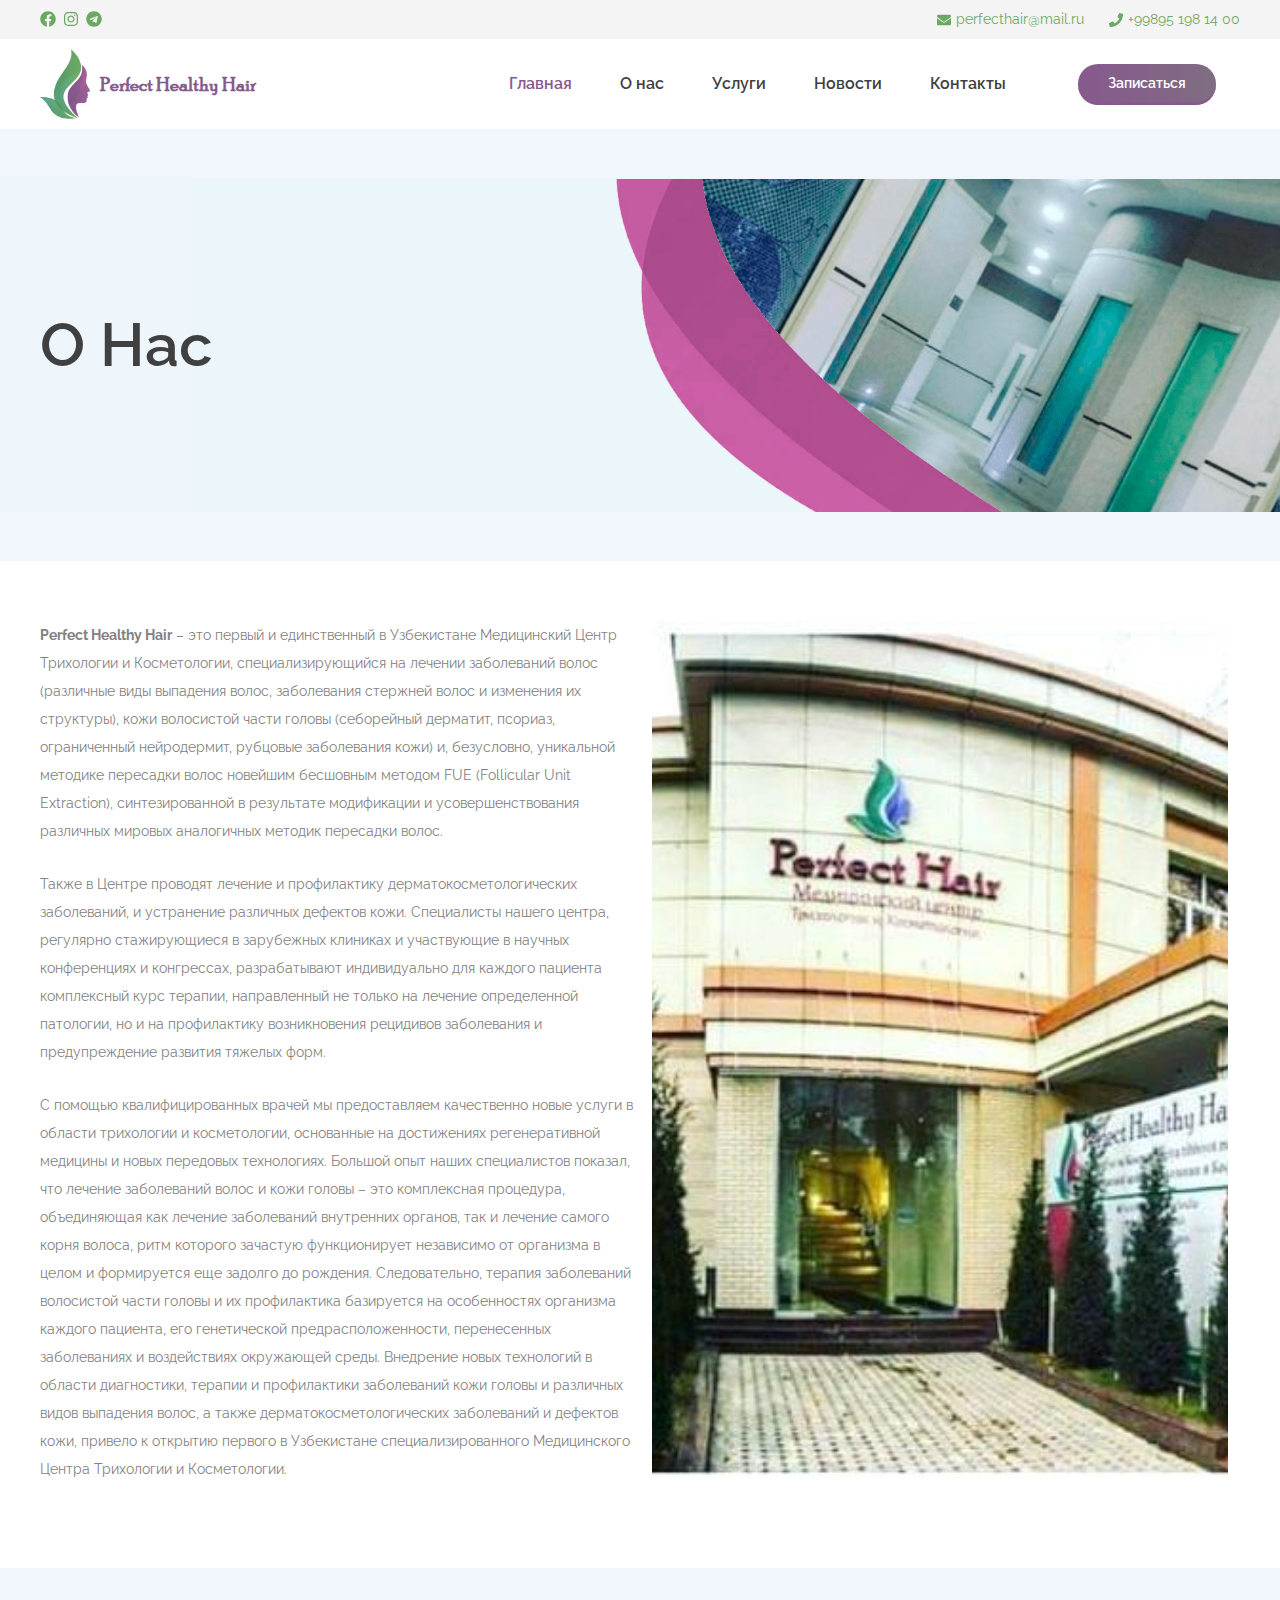
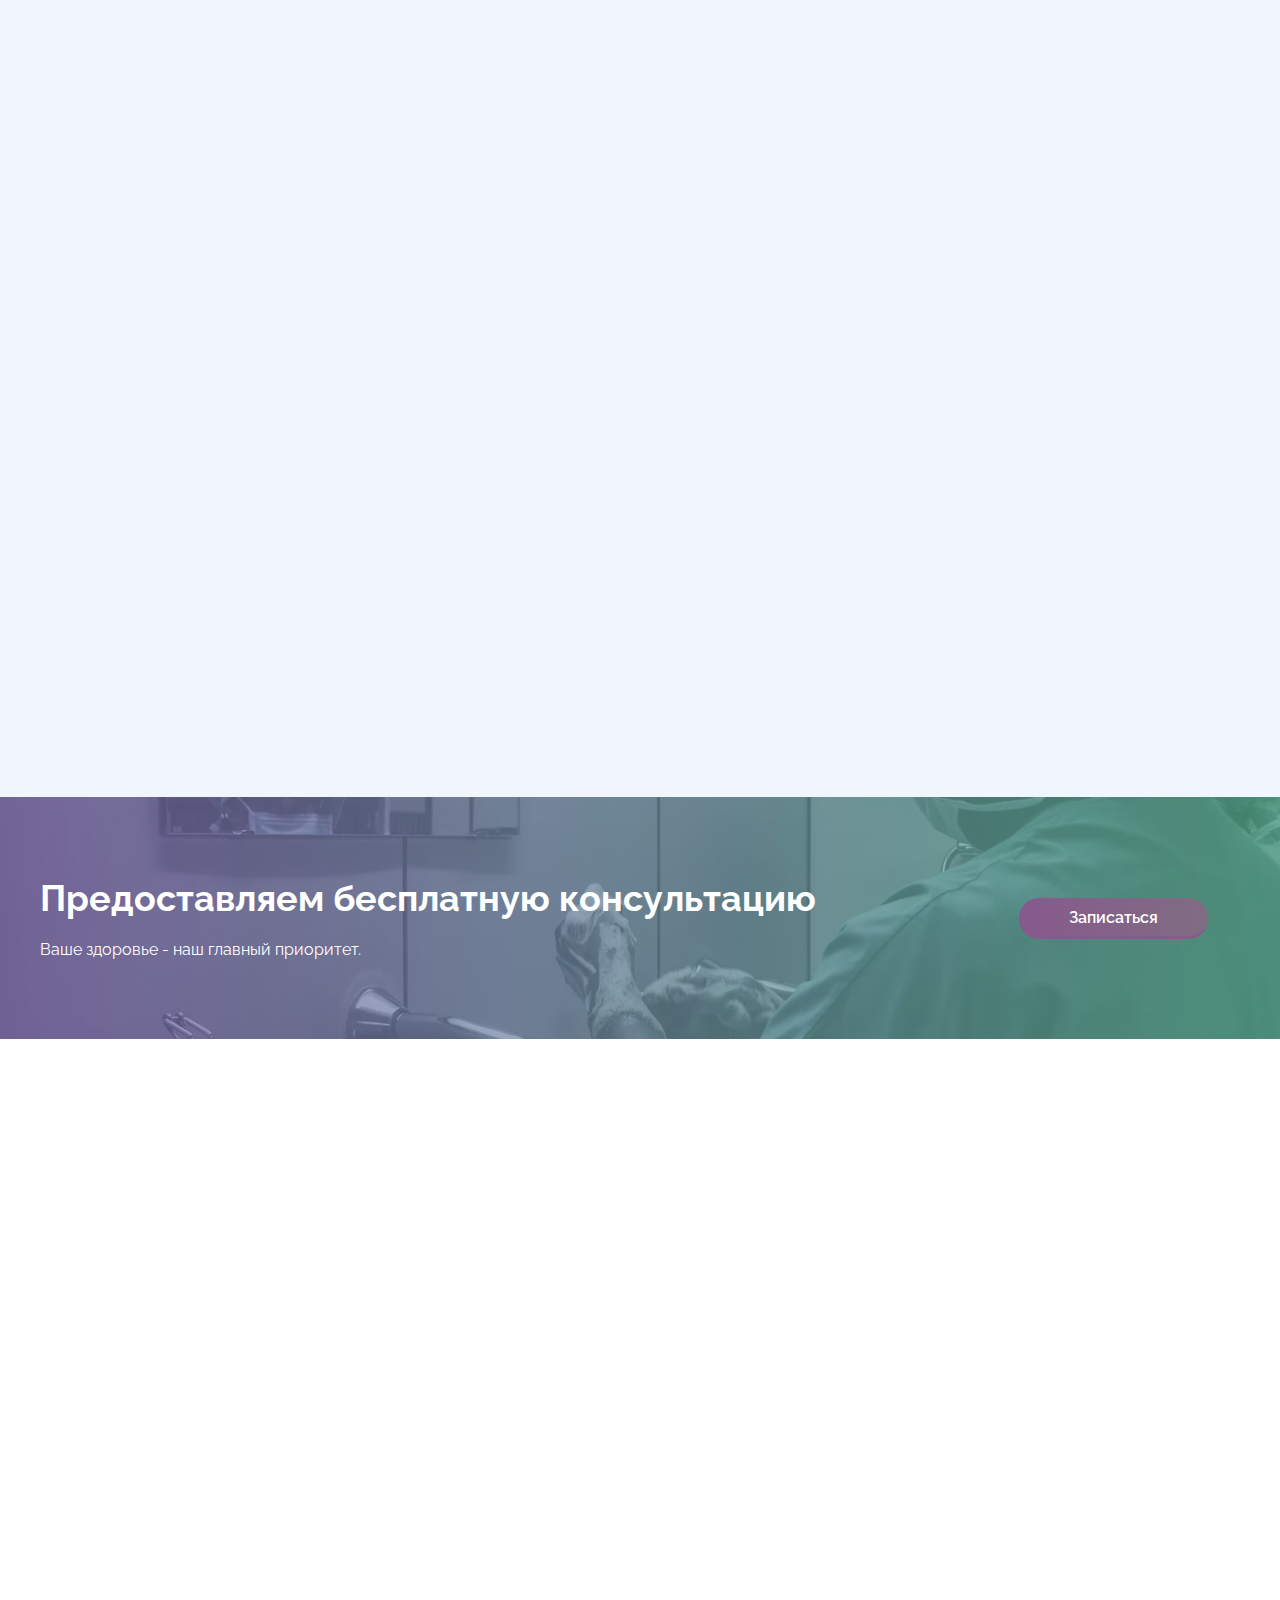
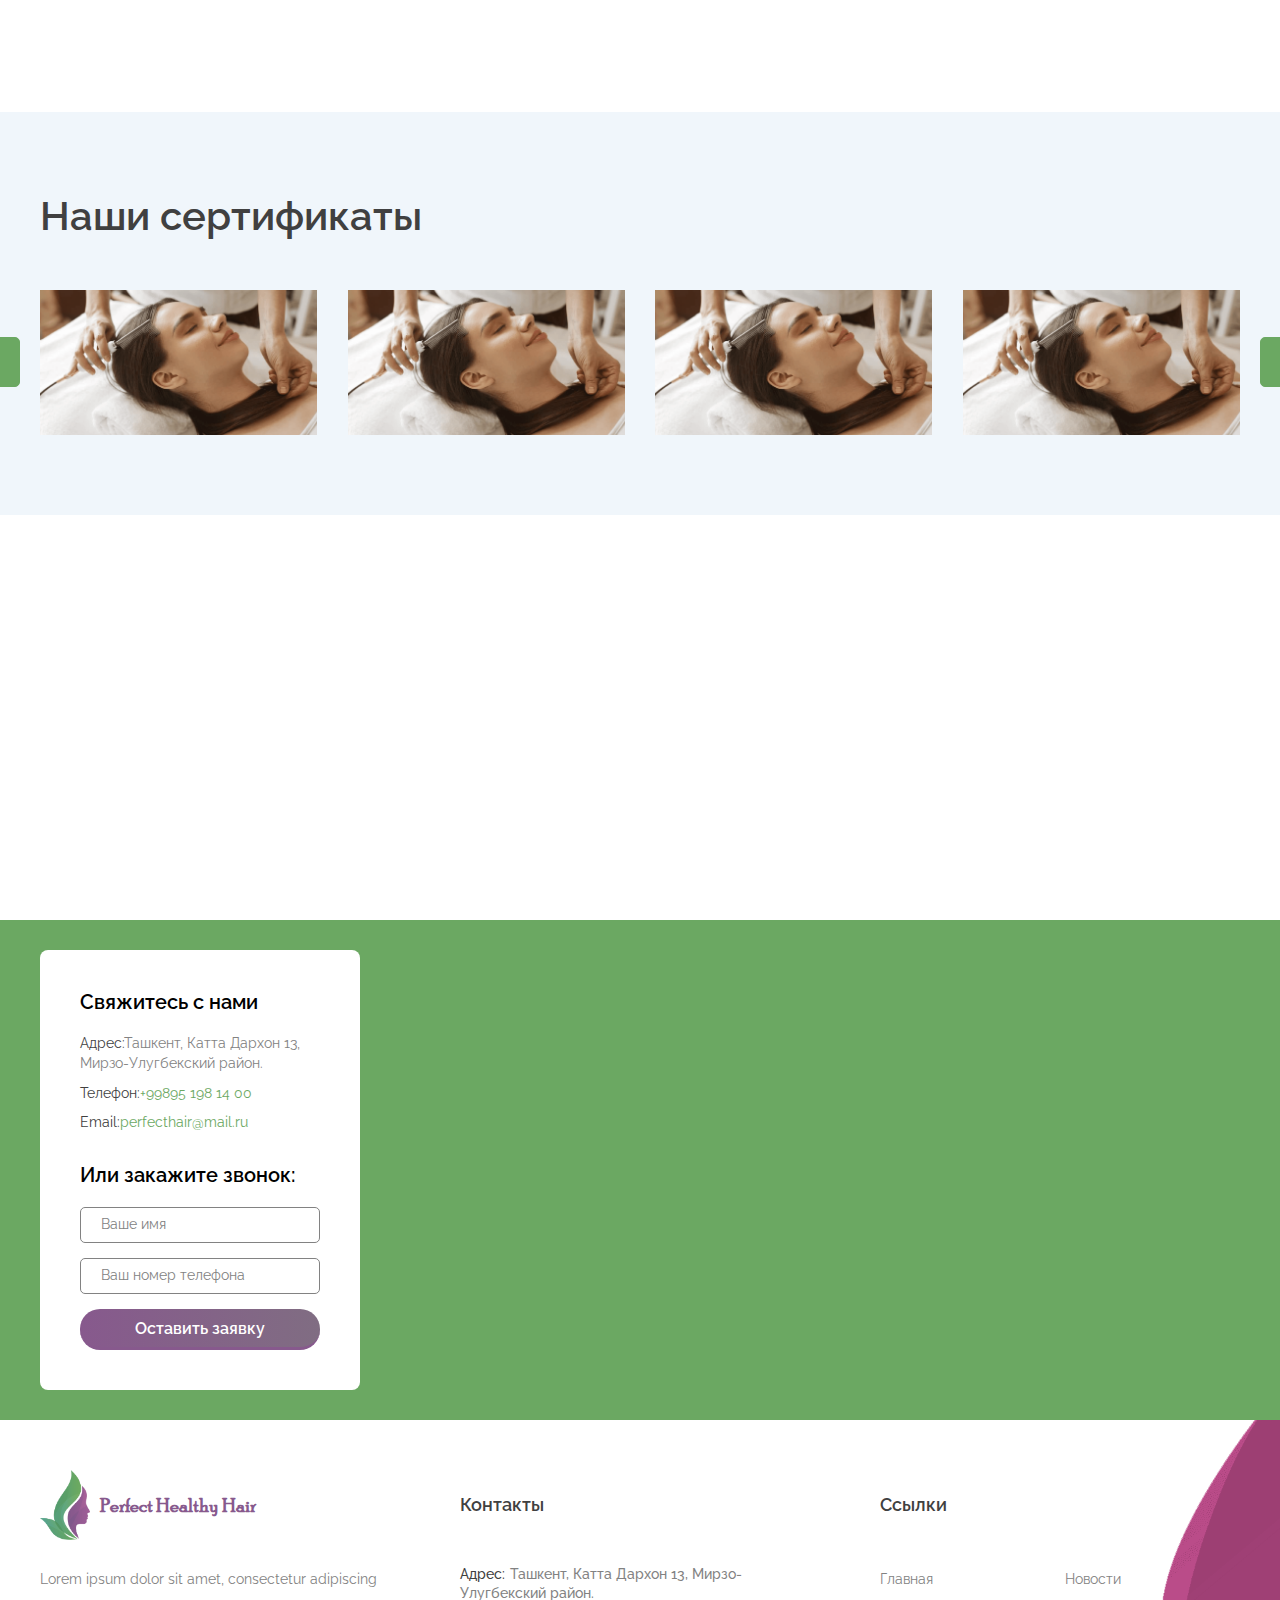
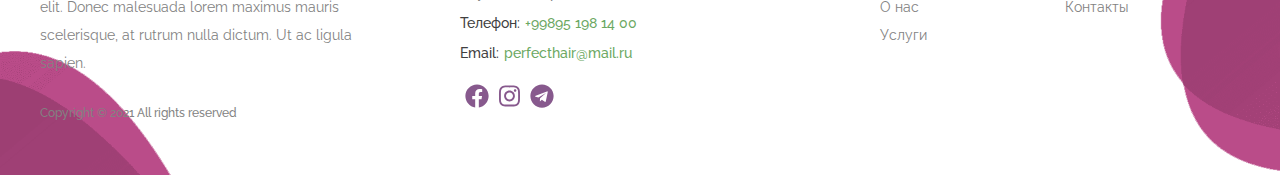
==== commit 8a64a9a0: "adaptive" ====
--- a/about.html
+++ b/about.html
@@ -52,6 +52,15 @@
                             <button type="button" class="button call-btn" href="#" data-toggle="modal" data-target="appointmentModal">Записаться</button>
                         </li>
                     </ul>
+                    <ul class="header__social mobile">
+                        <li><a href="https://www.facebook.com/perfecthealthyhair.uz/" aria-label="facebook" target="_blank"><i class="fab fa-facebook"></i></a></li>
+                        <li><a href="https://www.instagram.com/perfecthair.uz/" aria-label="instagram" target="_blank"><i class="fab fa-instagram"></i></a></li>
+                        <li><a href="https://t.me/perfecthairuz" aria-label="telegram" target="_blank"><i class="fab fa-telegram"></i></a></li>
+                    </ul>
+                    <ul class="header__contacts mobile">
+                        <li><a href="mailto:perfecthair@mail.ru"><i class="fas fa-envelope"></i>perfecthair@mail.ru</a></li>
+                        <li><a href="tel:+998951981400"><i class="fas fa-phone"></i>+99895 198 14 00</a></li>
+                    </ul>
                 </nav>
                 <div class="burger mobile">
                     <input type="checkbox" id="burgerBtn" class="burger-checkbox">
@@ -212,7 +221,7 @@
                             <h3 class="doctors__name">Муниса Закировна</h3>
                             <span class="doctors__position">Трихолог-трансплантолог</span>
                             <p>Член союза трихологов Russian Hair Research Society
-                      Ассистент кафедры "Дерматовенерологий" TMA.</p>
+                                Ассистент кафедры "Дерматовенерологий" TMA.</p>
                         </div>
                     </div>
                     <div class="swiper-slide doctors__item">
@@ -248,7 +257,6 @@
                         </div>
                     </div>
                 </div>
-
             </div>
             <div class="slider__controls">
                 <button type="button" class="slider__button slider__button-prev">
--- a/css/main.min.css
+++ b/css/main.min.css
@@ -1 +1 @@
-@import url(https://fonts.googleapis.com/css?family=Raleway:200,300,400,500,600,700);@font-face{font-family:'Poor Richard';src:url(../fonts/PoorRichard/PoorRichard-Regular.eot);src:local('Poor Richard'),local('PoorRichard-Regular'),url(../fonts/PoorRichard/PoorRichard-Regular.eot?#iefix) format('embedded-opentype'),url(../fonts/PoorRichard/PoorRichard-Regular.woff2) format('woff2'),url(../fonts/PoorRichard/PoorRichard-Regular.woff) format('woff'),url(../fonts/PoorRichard/PoorRichard-Regular.ttf) format('truetype');font-weight:400;font-style:normal;font-display:swap}*,::after,::before{-webkit-box-sizing:border-box;box-sizing:border-box}html{font-family:sans-serif;line-height:1.15;-webkit-text-size-adjust:100%;-webkit-tap-highlight-color:transparent}article,aside,figcaption,figure,footer,header,hgroup,main,nav,section{display:block}body{margin:0;font-family:-apple-system,BlinkMacSystemFont,"Segoe UI",Roboto,"Helvetica Neue",Arial,"Noto Sans",sans-serif,"Apple Color Emoji","Segoe UI Emoji","Segoe UI Symbol","Noto Color Emoji";font-size:1rem;font-weight:400;line-height:1.5;color:#212529;text-align:left;background-color:#fff}[tabindex="-1"]:focus:not(:focus-visible){outline:0!important}hr{-webkit-box-sizing:content-box;box-sizing:content-box;height:0;overflow:visible}h1,h2,h3,h4,h5,h6{margin-top:0;margin-bottom:.5rem}p{margin-top:0;margin-bottom:1rem}abbr[data-original-title],abbr[title]{text-decoration:underline;-webkit-text-decoration:underline dotted;text-decoration:underline dotted;cursor:help;border-bottom:0;-webkit-text-decoration-skip-ink:none;text-decoration-skip-ink:none}address{margin-bottom:1rem;font-style:normal;line-height:inherit}dl,ol,ul{margin-top:0;margin-bottom:1rem}ol ol,ol ul,ul ol,ul ul{margin-bottom:0}dt{font-weight:700}dd{margin-bottom:.5rem;margin-left:0}blockquote{margin:0 0 1rem}b,strong{font-weight:bolder}small{font-size:80%}sub,sup{position:relative;font-size:75%;line-height:0;vertical-align:baseline}sub{bottom:-.25em}sup{top:-.5em}a{color:#007bff;text-decoration:none;background-color:transparent}a:hover{color:#0056b3;text-decoration:underline}a:not([href]):not([class]){color:inherit;text-decoration:none}a:not([href]):not([class]):hover{color:inherit;text-decoration:none}code,kbd,pre,samp{font-family:SFMono-Regular,Menlo,Monaco,Consolas,"Liberation Mono","Courier New",monospace;font-size:1em}pre{margin-top:0;margin-bottom:1rem;overflow:auto;-ms-overflow-style:scrollbar}figure{margin:0 0 1rem}img{vertical-align:middle;border-style:none}svg{overflow:hidden;vertical-align:middle}table{border-collapse:collapse}caption{padding-top:.75rem;padding-bottom:.75rem;color:#6c757d;text-align:left;caption-side:bottom}th{text-align:inherit;text-align:-webkit-match-parent}label{display:inline-block;margin-bottom:.5rem}button{border-radius:0}button:focus{outline:1px dotted;outline:5px auto -webkit-focus-ring-color}button,input,optgroup,select,textarea{margin:0;font-family:inherit;font-size:inherit;line-height:inherit}button,input{overflow:visible}button,select{text-transform:none}[role=button]{cursor:pointer}select{word-wrap:normal}[type=button],[type=reset],[type=submit],button{-webkit-appearance:button}[type=button]:not(:disabled),[type=reset]:not(:disabled),[type=submit]:not(:disabled),button:not(:disabled){cursor:pointer}[type=button]::-moz-focus-inner,[type=reset]::-moz-focus-inner,[type=submit]::-moz-focus-inner,button::-moz-focus-inner{padding:0;border-style:none}input[type=checkbox],input[type=radio]{-webkit-box-sizing:border-box;box-sizing:border-box;padding:0}textarea{overflow:auto;resize:vertical}fieldset{min-width:0;padding:0;margin:0;border:0}legend{display:block;width:100%;max-width:100%;padding:0;margin-bottom:.5rem;font-size:1.5rem;line-height:inherit;color:inherit;white-space:normal}progress{vertical-align:baseline}[type=number]::-webkit-inner-spin-button,[type=number]::-webkit-outer-spin-button{height:auto}[type=search]{outline-offset:-2px;-webkit-appearance:none}[type=search]::-webkit-search-decoration{-webkit-appearance:none}::-webkit-file-upload-button{font:inherit;-webkit-appearance:button}output{display:inline-block}summary{display:list-item;cursor:pointer}template{display:none}[hidden]{display:none!important}@font-face{font-family:swiper-icons;src:url("data:application/font-woff;charset=utf-8;base64, [base64]//wADZ2x5ZgAAAywAAADMAAAD2MHtryVoZWFkAAABbAAAADAAAAA2E2+eoWhoZWEAAAGcAAAAHwAAACQC9gDzaG10eAAAAigAAAAZAAAArgJkABFsb2NhAAAC0AAAAFoAAABaFQAUGG1heHAAAAG8AAAAHwAAACAAcABAbmFtZQAAA/gAAAE5AAACXvFdBwlwb3N0AAAFNAAAAGIAAACE5s74hXjaY2BkYGAAYpf5Hu/j+W2+MnAzMYDAzaX6QjD6/4//Bxj5GA8AuRwMYGkAPywL13jaY2BkYGA88P8Agx4j+/8fQDYfA1AEBWgDAIB2BOoAeNpjYGRgYNBh4GdgYgABEMnIABJzYNADCQAACWgAsQB42mNgYfzCOIGBlYGB0YcxjYGBwR1Kf2WQZGhhYGBiYGVmgAFGBiQQkOaawtDAoMBQxXjg/wEGPcYDDA4wNUA2CCgwsAAAO4EL6gAAeNpj2M0gyAACqxgGNWBkZ2D4/wMA+xkDdgAAAHjaY2BgYGaAYBkGRgYQiAHyGMF8FgYHIM3DwMHABGQrMOgyWDLEM1T9/w8UBfEMgLzE////P/5//f/V/xv+r4eaAAeMbAxwIUYmIMHEgKYAYjUcsDAwsLKxc3BycfPw8jEQA/[base64]/uznmfPFBNODM2K7MTQ45YEAZqGP81AmGGcF3iPqOop0r1SPTaTbVkfUe4HXj97wYE+yNwWYxwWu4v1ugWHgo3S1XdZEVqWM7ET0cfnLGxWfkgR42o2PvWrDMBSFj/IHLaF0zKjRgdiVMwScNRAoWUoH78Y2icB/yIY09An6AH2Bdu/UB+yxopYshQiEvnvu0dURgDt8QeC8PDw7Fpji3fEA4z/PEJ6YOB5hKh4dj3EvXhxPqH/SKUY3rJ7srZ4FZnh1PMAtPhwP6fl2PMJMPDgeQ4rY8YT6Gzao0eAEA409DuggmTnFnOcSCiEiLMgxCiTI6Cq5DZUd3Qmp10vO0LaLTd2cjN4fOumlc7lUYbSQcZFkutRG7g6JKZKy0RmdLY680CDnEJ+UMkpFFe1RN7nxdVpXrC4aTtnaurOnYercZg2YVmLN/d/gczfEimrE/fs/bOuq29Zmn8tloORaXgZgGa78yO9/cnXm2BpaGvq25Dv9S4E9+5SIc9PqupJKhYFSSl47+Qcr1mYNAAAAeNptw0cKwkAAAMDZJA8Q7OUJvkLsPfZ6zFVERPy8qHh2YER+3i/BP83vIBLLySsoKimrqKqpa2hp6+jq6RsYGhmbmJqZSy0sraxtbO3sHRydnEMU4uR6yx7JJXveP7WrDycAAAAAAAH//wACeNpjYGRgYOABYhkgZgJCZgZNBkYGLQZtIJsFLMYAAAw3ALgAeNolizEKgDAQBCchRbC2sFER0YD6qVQiBCv/H9ezGI6Z5XBAw8CBK/m5iQQVauVbXLnOrMZv2oLdKFa8Pjuru2hJzGabmOSLzNMzvutpB3N42mNgZGBg4GKQYzBhYMxJLMlj4GBgAYow/P/PAJJhLM6sSoWKfWCAAwDAjgbRAAB42mNgYGBkAIIbCZo5IPrmUn0hGA0AO8EFTQAA") format("woff");font-weight:400;font-style:normal}:root{--swiper-theme-color:#007aff}.swiper-container{margin-left:auto;margin-right:auto;position:relative;overflow:hidden;list-style:none;padding:0;z-index:1}.swiper-container-vertical>.swiper-wrapper{-webkit-box-orient:vertical;-webkit-box-direction:normal;-ms-flex-direction:column;flex-direction:column}.swiper-wrapper{position:relative;width:100%;height:100%;z-index:1;display:-webkit-box;display:-ms-flexbox;display:flex;-webkit-transition-property:-webkit-transform;transition-property:-webkit-transform;-o-transition-property:transform;transition-property:transform;transition-property:transform,-webkit-transform;-webkit-box-sizing:content-box;box-sizing:content-box}.swiper-container-android .swiper-slide,.swiper-wrapper{-webkit-transform:translate3d(0,0,0);transform:translate3d(0,0,0)}.swiper-container-multirow>.swiper-wrapper{-ms-flex-wrap:wrap;flex-wrap:wrap}.swiper-container-multirow-column>.swiper-wrapper{-ms-flex-wrap:wrap;flex-wrap:wrap;-webkit-box-orient:vertical;-webkit-box-direction:normal;-ms-flex-direction:column;flex-direction:column}.swiper-container-free-mode>.swiper-wrapper{-webkit-transition-timing-function:ease-out;-o-transition-timing-function:ease-out;transition-timing-function:ease-out;margin:0 auto}.swiper-slide{-ms-flex-negative:0;flex-shrink:0;width:100%;height:100%;position:relative;-webkit-transition-property:-webkit-transform;transition-property:-webkit-transform;-o-transition-property:transform;transition-property:transform;transition-property:transform,-webkit-transform}.swiper-slide-invisible-blank{visibility:hidden}.swiper-container-autoheight,.swiper-container-autoheight .swiper-slide{height:auto}.swiper-container-autoheight .swiper-wrapper{-webkit-box-align:start;-ms-flex-align:start;align-items:flex-start;-webkit-transition-property:height,-webkit-transform;transition-property:height,-webkit-transform;-o-transition-property:transform,height;transition-property:transform,height;transition-property:transform,height,-webkit-transform}.swiper-container-3d{-webkit-perspective:1200px;perspective:1200px}.swiper-container-3d .swiper-cube-shadow,.swiper-container-3d .swiper-slide,.swiper-container-3d .swiper-slide-shadow-bottom,.swiper-container-3d .swiper-slide-shadow-left,.swiper-container-3d .swiper-slide-shadow-right,.swiper-container-3d .swiper-slide-shadow-top,.swiper-container-3d .swiper-wrapper{-webkit-transform-style:preserve-3d;transform-style:preserve-3d}.swiper-container-3d .swiper-slide-shadow-bottom,.swiper-container-3d .swiper-slide-shadow-left,.swiper-container-3d .swiper-slide-shadow-right,.swiper-container-3d .swiper-slide-shadow-top{position:absolute;left:0;top:0;width:100%;height:100%;pointer-events:none;z-index:10}.swiper-container-3d .swiper-slide-shadow-left{background-image:-webkit-gradient(linear,right top,left top,from(rgba(0,0,0,.5)),to(rgba(0,0,0,0)));background-image:-o-linear-gradient(right,rgba(0,0,0,.5),rgba(0,0,0,0));background-image:linear-gradient(to left,rgba(0,0,0,.5),rgba(0,0,0,0))}.swiper-container-3d .swiper-slide-shadow-right{background-image:-webkit-gradient(linear,left top,right top,from(rgba(0,0,0,.5)),to(rgba(0,0,0,0)));background-image:-o-linear-gradient(left,rgba(0,0,0,.5),rgba(0,0,0,0));background-image:linear-gradient(to right,rgba(0,0,0,.5),rgba(0,0,0,0))}.swiper-container-3d .swiper-slide-shadow-top{background-image:-webkit-gradient(linear,left bottom,left top,from(rgba(0,0,0,.5)),to(rgba(0,0,0,0)));background-image:-o-linear-gradient(bottom,rgba(0,0,0,.5),rgba(0,0,0,0));background-image:linear-gradient(to top,rgba(0,0,0,.5),rgba(0,0,0,0))}.swiper-container-3d .swiper-slide-shadow-bottom{background-image:-webkit-gradient(linear,left top,left bottom,from(rgba(0,0,0,.5)),to(rgba(0,0,0,0)));background-image:-o-linear-gradient(top,rgba(0,0,0,.5),rgba(0,0,0,0));background-image:linear-gradient(to bottom,rgba(0,0,0,.5),rgba(0,0,0,0))}.swiper-container-css-mode>.swiper-wrapper{overflow:auto;scrollbar-width:none;-ms-overflow-style:none}.swiper-container-css-mode>.swiper-wrapper::-webkit-scrollbar{display:none}.swiper-container-css-mode>.swiper-wrapper>.swiper-slide{scroll-snap-align:start start}.swiper-container-horizontal.swiper-container-css-mode>.swiper-wrapper{-webkit-scroll-snap-type:x mandatory;-ms-scroll-snap-type:x mandatory;scroll-snap-type:x mandatory}.swiper-container-vertical.swiper-container-css-mode>.swiper-wrapper{-webkit-scroll-snap-type:y mandatory;-ms-scroll-snap-type:y mandatory;scroll-snap-type:y mandatory}:root{--swiper-navigation-size:44px}.swiper-button-next,.swiper-button-prev{position:absolute;top:50%;width:calc(var(--swiper-navigation-size)/ 44 * 27);height:var(--swiper-navigation-size);margin-top:calc(-1 * var(--swiper-navigation-size)/ 2);z-index:10;cursor:pointer;display:-webkit-box;display:-ms-flexbox;display:flex;-webkit-box-align:center;-ms-flex-align:center;align-items:center;-webkit-box-pack:center;-ms-flex-pack:center;justify-content:center;color:var(--swiper-navigation-color,var(--swiper-theme-color))}.swiper-button-next.swiper-button-disabled,.swiper-button-prev.swiper-button-disabled{opacity:.35;cursor:auto;pointer-events:none}.swiper-button-next:after,.swiper-button-prev:after{font-family:swiper-icons;font-size:var(--swiper-navigation-size);text-transform:none!important;letter-spacing:0;text-transform:none;font-variant:initial;line-height:1}.swiper-button-prev,.swiper-container-rtl .swiper-button-next{left:10px;right:auto}.swiper-button-prev:after,.swiper-container-rtl .swiper-button-next:after{content:'prev'}.swiper-button-next,.swiper-container-rtl .swiper-button-prev{right:10px;left:auto}.swiper-button-next:after,.swiper-container-rtl .swiper-button-prev:after{content:'next'}.swiper-button-next.swiper-button-white,.swiper-button-prev.swiper-button-white{--swiper-navigation-color:#ffffff}.swiper-button-next.swiper-button-black,.swiper-button-prev.swiper-button-black{--swiper-navigation-color:#000000}.swiper-button-lock{display:none}.swiper-pagination{position:absolute;text-align:center;-webkit-transition:.3s opacity;-o-transition:.3s opacity;transition:.3s opacity;-webkit-transform:translate3d(0,0,0);transform:translate3d(0,0,0);z-index:10}.swiper-pagination.swiper-pagination-hidden{opacity:0}.swiper-container-horizontal>.swiper-pagination-bullets,.swiper-pagination-custom,.swiper-pagination-fraction{bottom:10px;left:0;width:100%}.swiper-pagination-bullets-dynamic{overflow:hidden;font-size:0}.swiper-pagination-bullets-dynamic .swiper-pagination-bullet{-webkit-transform:scale(.33);-ms-transform:scale(.33);transform:scale(.33);position:relative}.swiper-pagination-bullets-dynamic .swiper-pagination-bullet-active{-webkit-transform:scale(1);-ms-transform:scale(1);transform:scale(1)}.swiper-pagination-bullets-dynamic .swiper-pagination-bullet-active-main{-webkit-transform:scale(1);-ms-transform:scale(1);transform:scale(1)}.swiper-pagination-bullets-dynamic .swiper-pagination-bullet-active-prev{-webkit-transform:scale(.66);-ms-transform:scale(.66);transform:scale(.66)}.swiper-pagination-bullets-dynamic .swiper-pagination-bullet-active-prev-prev{-webkit-transform:scale(.33);-ms-transform:scale(.33);transform:scale(.33)}.swiper-pagination-bullets-dynamic .swiper-pagination-bullet-active-next{-webkit-transform:scale(.66);-ms-transform:scale(.66);transform:scale(.66)}.swiper-pagination-bullets-dynamic .swiper-pagination-bullet-active-next-next{-webkit-transform:scale(.33);-ms-transform:scale(.33);transform:scale(.33)}.swiper-pagination-bullet{width:8px;height:8px;display:inline-block;border-radius:100%;background:#000;opacity:.2}button.swiper-pagination-bullet{border:none;margin:0;padding:0;-webkit-box-shadow:none;box-shadow:none;-webkit-appearance:none;-moz-appearance:none;appearance:none}.swiper-pagination-clickable .swiper-pagination-bullet{cursor:pointer}.swiper-pagination-bullet-active{opacity:1;background:var(--swiper-pagination-color,var(--swiper-theme-color))}.swiper-container-vertical>.swiper-pagination-bullets{right:10px;top:50%;-webkit-transform:translate3d(0,-50%,0);transform:translate3d(0,-50%,0)}.swiper-container-vertical>.swiper-pagination-bullets .swiper-pagination-bullet{margin:6px 0;display:block}.swiper-container-vertical>.swiper-pagination-bullets.swiper-pagination-bullets-dynamic{top:50%;-webkit-transform:translateY(-50%);-ms-transform:translateY(-50%);transform:translateY(-50%);width:8px}.swiper-container-vertical>.swiper-pagination-bullets.swiper-pagination-bullets-dynamic .swiper-pagination-bullet{display:inline-block;-webkit-transition:.2s transform,.2s top;-o-transition:.2s transform,.2s top;transition:.2s transform,.2s top}.swiper-container-horizontal>.swiper-pagination-bullets .swiper-pagination-bullet{margin:0 4px}.swiper-container-horizontal>.swiper-pagination-bullets.swiper-pagination-bullets-dynamic{left:50%;-webkit-transform:translateX(-50%);-ms-transform:translateX(-50%);transform:translateX(-50%);white-space:nowrap}.swiper-container-horizontal>.swiper-pagination-bullets.swiper-pagination-bullets-dynamic .swiper-pagination-bullet{-webkit-transition:.2s transform,.2s left;-o-transition:.2s transform,.2s left;transition:.2s transform,.2s left}.swiper-container-horizontal.swiper-container-rtl>.swiper-pagination-bullets-dynamic .swiper-pagination-bullet{-webkit-transition:.2s transform,.2s right;-o-transition:.2s transform,.2s right;transition:.2s transform,.2s right}.swiper-pagination-progressbar{background:rgba(0,0,0,.25);position:absolute}.swiper-pagination-progressbar .swiper-pagination-progressbar-fill{background:var(--swiper-pagination-color,var(--swiper-theme-color));position:absolute;left:0;top:0;width:100%;height:100%;-webkit-transform:scale(0);-ms-transform:scale(0);transform:scale(0);-webkit-transform-origin:left top;-ms-transform-origin:left top;transform-origin:left top}.swiper-container-rtl .swiper-pagination-progressbar .swiper-pagination-progressbar-fill{-webkit-transform-origin:right top;-ms-transform-origin:right top;transform-origin:right top}.swiper-container-horizontal>.swiper-pagination-progressbar,.swiper-container-vertical>.swiper-pagination-progressbar.swiper-pagination-progressbar-opposite{width:100%;height:4px;left:0;top:0}.swiper-container-horizontal>.swiper-pagination-progressbar.swiper-pagination-progressbar-opposite,.swiper-container-vertical>.swiper-pagination-progressbar{width:4px;height:100%;left:0;top:0}.swiper-pagination-white{--swiper-pagination-color:#ffffff}.swiper-pagination-black{--swiper-pagination-color:#000000}.swiper-pagination-lock{display:none}.swiper-scrollbar{border-radius:10px;position:relative;-ms-touch-action:none;background:rgba(0,0,0,.1)}.swiper-container-horizontal>.swiper-scrollbar{position:absolute;left:1%;bottom:3px;z-index:50;height:5px;width:98%}.swiper-container-vertical>.swiper-scrollbar{position:absolute;right:3px;top:1%;z-index:50;width:5px;height:98%}.swiper-scrollbar-drag{height:100%;width:100%;position:relative;background:rgba(0,0,0,.5);border-radius:10px;left:0;top:0}.swiper-scrollbar-cursor-drag{cursor:move}.swiper-scrollbar-lock{display:none}.swiper-zoom-container{width:100%;height:100%;display:-webkit-box;display:-ms-flexbox;display:flex;-webkit-box-pack:center;-ms-flex-pack:center;justify-content:center;-webkit-box-align:center;-ms-flex-align:center;align-items:center;text-align:center}.swiper-zoom-container>canvas,.swiper-zoom-container>img,.swiper-zoom-container>svg{max-width:100%;max-height:100%;-o-object-fit:contain;object-fit:contain}.swiper-slide-zoomed{cursor:move}.swiper-lazy-preloader{width:42px;height:42px;position:absolute;left:50%;top:50%;margin-left:-21px;margin-top:-21px;z-index:10;-webkit-transform-origin:50%;-ms-transform-origin:50%;transform-origin:50%;-webkit-animation:swiper-preloader-spin 1s infinite linear;animation:swiper-preloader-spin 1s infinite linear;-webkit-box-sizing:border-box;box-sizing:border-box;border:4px solid var(--swiper-preloader-color,var(--swiper-theme-color));border-radius:50%;border-top-color:transparent}.swiper-lazy-preloader-white{--swiper-preloader-color:#fff}.swiper-lazy-preloader-black{--swiper-preloader-color:#000}@-webkit-keyframes swiper-preloader-spin{100%{-webkit-transform:rotate(360deg);transform:rotate(360deg)}}@keyframes swiper-preloader-spin{100%{-webkit-transform:rotate(360deg);transform:rotate(360deg)}}.swiper-container .swiper-notification{position:absolute;left:0;top:0;pointer-events:none;opacity:0;z-index:-1000}.swiper-container-fade.swiper-container-free-mode .swiper-slide{-webkit-transition-timing-function:ease-out;-o-transition-timing-function:ease-out;transition-timing-function:ease-out}.swiper-container-fade .swiper-slide{pointer-events:none;-webkit-transition-property:opacity;-o-transition-property:opacity;transition-property:opacity}.swiper-container-fade .swiper-slide .swiper-slide{pointer-events:none}.swiper-container-fade .swiper-slide-active,.swiper-container-fade .swiper-slide-active .swiper-slide-active{pointer-events:auto}.swiper-container-cube{overflow:visible}.swiper-container-cube .swiper-slide{pointer-events:none;-webkit-backface-visibility:hidden;backface-visibility:hidden;z-index:1;visibility:hidden;-webkit-transform-origin:0 0;-ms-transform-origin:0 0;transform-origin:0 0;width:100%;height:100%}.swiper-container-cube .swiper-slide .swiper-slide{pointer-events:none}.swiper-container-cube.swiper-container-rtl .swiper-slide{-webkit-transform-origin:100% 0;-ms-transform-origin:100% 0;transform-origin:100% 0}.swiper-container-cube .swiper-slide-active,.swiper-container-cube .swiper-slide-active .swiper-slide-active{pointer-events:auto}.swiper-container-cube .swiper-slide-active,.swiper-container-cube .swiper-slide-next,.swiper-container-cube .swiper-slide-next+.swiper-slide,.swiper-container-cube .swiper-slide-prev{pointer-events:auto;visibility:visible}.swiper-container-cube .swiper-slide-shadow-bottom,.swiper-container-cube .swiper-slide-shadow-left,.swiper-container-cube .swiper-slide-shadow-right,.swiper-container-cube .swiper-slide-shadow-top{z-index:0;-webkit-backface-visibility:hidden;backface-visibility:hidden}.swiper-container-cube .swiper-cube-shadow{position:absolute;left:0;bottom:0;width:100%;height:100%;background:#000;opacity:.6;-webkit-filter:blur(50px);filter:blur(50px);z-index:0}.swiper-container-flip{overflow:visible}.swiper-container-flip .swiper-slide{pointer-events:none;-webkit-backface-visibility:hidden;backface-visibility:hidden;z-index:1}.swiper-container-flip .swiper-slide .swiper-slide{pointer-events:none}.swiper-container-flip .swiper-slide-active,.swiper-container-flip .swiper-slide-active .swiper-slide-active{pointer-events:auto}.swiper-container-flip .swiper-slide-shadow-bottom,.swiper-container-flip .swiper-slide-shadow-left,.swiper-container-flip .swiper-slide-shadow-right,.swiper-container-flip .swiper-slide-shadow-top{z-index:0;-webkit-backface-visibility:hidden;backface-visibility:hidden}:root{--animate-duration:1s;--animate-delay:1s;--animate-repeat:1}.animate__animated{-webkit-animation-duration:1s;animation-duration:1s;-webkit-animation-duration:var(--animate-duration);animation-duration:var(--animate-duration);-webkit-animation-fill-mode:both;animation-fill-mode:both}.animate__animated.animate__infinite{-webkit-animation-iteration-count:infinite;animation-iteration-count:infinite}.animate__animated.animate__repeat-1{-webkit-animation-iteration-count:1;animation-iteration-count:1;-webkit-animation-iteration-count:var(--animate-repeat);animation-iteration-count:var(--animate-repeat)}.animate__animated.animate__repeat-2{-webkit-animation-iteration-count:2;animation-iteration-count:2;-webkit-animation-iteration-count:calc(var(--animate-repeat)*2);animation-iteration-count:calc(var(--animate-repeat)*2)}.animate__animated.animate__repeat-3{-webkit-animation-iteration-count:3;animation-iteration-count:3;-webkit-animation-iteration-count:calc(var(--animate-repeat)*3);animation-iteration-count:calc(var(--animate-repeat)*3)}.animate__animated.animate__delay-1s{-webkit-animation-delay:1s;animation-delay:1s;-webkit-animation-delay:var(--animate-delay);animation-delay:var(--animate-delay)}.animate__animated.animate__delay-2s{-webkit-animation-delay:2s;animation-delay:2s;-webkit-animation-delay:calc(var(--animate-delay)*2);animation-delay:calc(var(--animate-delay)*2)}.animate__animated.animate__delay-3s{-webkit-animation-delay:3s;animation-delay:3s;-webkit-animation-delay:calc(var(--animate-delay)*3);animation-delay:calc(var(--animate-delay)*3)}.animate__animated.animate__delay-4s{-webkit-animation-delay:4s;animation-delay:4s;-webkit-animation-delay:calc(var(--animate-delay)*4);animation-delay:calc(var(--animate-delay)*4)}.animate__animated.animate__delay-5s{-webkit-animation-delay:5s;animation-delay:5s;-webkit-animation-delay:calc(var(--animate-delay)*5);animation-delay:calc(var(--animate-delay)*5)}.animate__animated.animate__faster{-webkit-animation-duration:.5s;animation-duration:.5s;-webkit-animation-duration:calc(var(--animate-duration)/2);animation-duration:calc(var(--animate-duration)/2)}.animate__animated.animate__fast{-webkit-animation-duration:.8s;animation-duration:.8s;-webkit-animation-duration:calc(var(--animate-duration)*.8);animation-duration:calc(var(--animate-duration)*.8)}.animate__animated.animate__slow{-webkit-animation-duration:2s;animation-duration:2s;-webkit-animation-duration:calc(var(--animate-duration)*2);animation-duration:calc(var(--animate-duration)*2)}.animate__animated.animate__slower{-webkit-animation-duration:3s;animation-duration:3s;-webkit-animation-duration:calc(var(--animate-duration)*3);animation-duration:calc(var(--animate-duration)*3)}@media (prefers-reduced-motion:reduce),print{.animate__animated{-webkit-animation-duration:1ms!important;animation-duration:1ms!important;-webkit-transition-duration:1ms!important;-o-transition-duration:1ms!important;transition-duration:1ms!important;-webkit-animation-iteration-count:1!important;animation-iteration-count:1!important}.animate__animated[class*=Out]{opacity:0}}@-webkit-keyframes bounce{0%,20%,53%,to{-webkit-animation-timing-function:cubic-bezier(.215,.61,.355,1);animation-timing-function:cubic-bezier(.215,.61,.355,1);-webkit-transform:translateZ(0);transform:translateZ(0)}40%,43%{-webkit-animation-timing-function:cubic-bezier(.755,.05,.855,.06);animation-timing-function:cubic-bezier(.755,.05,.855,.06);-webkit-transform:translate3d(0,-30px,0) scaleY(1.1);transform:translate3d(0,-30px,0) scaleY(1.1)}70%{-webkit-animation-timing-function:cubic-bezier(.755,.05,.855,.06);animation-timing-function:cubic-bezier(.755,.05,.855,.06);-webkit-transform:translate3d(0,-15px,0) scaleY(1.05);transform:translate3d(0,-15px,0) scaleY(1.05)}80%{-webkit-transition-timing-function:cubic-bezier(.215,.61,.355,1);transition-timing-function:cubic-bezier(.215,.61,.355,1);-webkit-transform:translateZ(0) scaleY(.95);transform:translateZ(0) scaleY(.95)}90%{-webkit-transform:translate3d(0,-4px,0) scaleY(1.02);transform:translate3d(0,-4px,0) scaleY(1.02)}}@keyframes bounce{0%,20%,53%,to{-webkit-animation-timing-function:cubic-bezier(.215,.61,.355,1);animation-timing-function:cubic-bezier(.215,.61,.355,1);-webkit-transform:translateZ(0);transform:translateZ(0)}40%,43%{-webkit-animation-timing-function:cubic-bezier(.755,.05,.855,.06);animation-timing-function:cubic-bezier(.755,.05,.855,.06);-webkit-transform:translate3d(0,-30px,0) scaleY(1.1);transform:translate3d(0,-30px,0) scaleY(1.1)}70%{-webkit-animation-timing-function:cubic-bezier(.755,.05,.855,.06);animation-timing-function:cubic-bezier(.755,.05,.855,.06);-webkit-transform:translate3d(0,-15px,0) scaleY(1.05);transform:translate3d(0,-15px,0) scaleY(1.05)}80%{-webkit-transition-timing-function:cubic-bezier(.215,.61,.355,1);-o-transition-timing-function:cubic-bezier(.215,.61,.355,1);transition-timing-function:cubic-bezier(.215,.61,.355,1);-webkit-transform:translateZ(0) scaleY(.95);transform:translateZ(0) scaleY(.95)}90%{-webkit-transform:translate3d(0,-4px,0) scaleY(1.02);transform:translate3d(0,-4px,0) scaleY(1.02)}}.animate__bounce{-webkit-animation-name:bounce;animation-name:bounce;-webkit-transform-origin:center bottom;-ms-transform-origin:center bottom;transform-origin:center bottom}@-webkit-keyframes flash{0%,50%,to{opacity:1}25%,75%{opacity:0}}@keyframes flash{0%,50%,to{opacity:1}25%,75%{opacity:0}}.animate__flash{-webkit-animation-name:flash;animation-name:flash}@-webkit-keyframes pulse{0%{-webkit-transform:scaleX(1);transform:scaleX(1)}50%{-webkit-transform:scale3d(1.05,1.05,1.05);transform:scale3d(1.05,1.05,1.05)}to{-webkit-transform:scaleX(1);transform:scaleX(1)}}@keyframes pulse{0%{-webkit-transform:scaleX(1);transform:scaleX(1)}50%{-webkit-transform:scale3d(1.05,1.05,1.05);transform:scale3d(1.05,1.05,1.05)}to{-webkit-transform:scaleX(1);transform:scaleX(1)}}.animate__pulse{-webkit-animation-name:pulse;animation-name:pulse;-webkit-animation-timing-function:ease-in-out;animation-timing-function:ease-in-out}@-webkit-keyframes rubberBand{0%{-webkit-transform:scaleX(1);transform:scaleX(1)}30%{-webkit-transform:scale3d(1.25,.75,1);transform:scale3d(1.25,.75,1)}40%{-webkit-transform:scale3d(.75,1.25,1);transform:scale3d(.75,1.25,1)}50%{-webkit-transform:scale3d(1.15,.85,1);transform:scale3d(1.15,.85,1)}65%{-webkit-transform:scale3d(.95,1.05,1);transform:scale3d(.95,1.05,1)}75%{-webkit-transform:scale3d(1.05,.95,1);transform:scale3d(1.05,.95,1)}to{-webkit-transform:scaleX(1);transform:scaleX(1)}}@keyframes rubberBand{0%{-webkit-transform:scaleX(1);transform:scaleX(1)}30%{-webkit-transform:scale3d(1.25,.75,1);transform:scale3d(1.25,.75,1)}40%{-webkit-transform:scale3d(.75,1.25,1);transform:scale3d(.75,1.25,1)}50%{-webkit-transform:scale3d(1.15,.85,1);transform:scale3d(1.15,.85,1)}65%{-webkit-transform:scale3d(.95,1.05,1);transform:scale3d(.95,1.05,1)}75%{-webkit-transform:scale3d(1.05,.95,1);transform:scale3d(1.05,.95,1)}to{-webkit-transform:scaleX(1);transform:scaleX(1)}}.animate__rubberBand{-webkit-animation-name:rubberBand;animation-name:rubberBand}@-webkit-keyframes shakeX{0%,to{-webkit-transform:translateZ(0);transform:translateZ(0)}10%,30%,50%,70%,90%{-webkit-transform:translate3d(-10px,0,0);transform:translate3d(-10px,0,0)}20%,40%,60%,80%{-webkit-transform:translate3d(10px,0,0);transform:translate3d(10px,0,0)}}@keyframes shakeX{0%,to{-webkit-transform:translateZ(0);transform:translateZ(0)}10%,30%,50%,70%,90%{-webkit-transform:translate3d(-10px,0,0);transform:translate3d(-10px,0,0)}20%,40%,60%,80%{-webkit-transform:translate3d(10px,0,0);transform:translate3d(10px,0,0)}}.animate__shakeX{-webkit-animation-name:shakeX;animation-name:shakeX}@-webkit-keyframes shakeY{0%,to{-webkit-transform:translateZ(0);transform:translateZ(0)}10%,30%,50%,70%,90%{-webkit-transform:translate3d(0,-10px,0);transform:translate3d(0,-10px,0)}20%,40%,60%,80%{-webkit-transform:translate3d(0,10px,0);transform:translate3d(0,10px,0)}}@keyframes shakeY{0%,to{-webkit-transform:translateZ(0);transform:translateZ(0)}10%,30%,50%,70%,90%{-webkit-transform:translate3d(0,-10px,0);transform:translate3d(0,-10px,0)}20%,40%,60%,80%{-webkit-transform:translate3d(0,10px,0);transform:translate3d(0,10px,0)}}.animate__shakeY{-webkit-animation-name:shakeY;animation-name:shakeY}@-webkit-keyframes headShake{0%{-webkit-transform:translateX(0);transform:translateX(0)}6.5%{-webkit-transform:translateX(-6px) rotateY(-9deg);transform:translateX(-6px) rotateY(-9deg)}18.5%{-webkit-transform:translateX(5px) rotateY(7deg);transform:translateX(5px) rotateY(7deg)}31.5%{-webkit-transform:translateX(-3px) rotateY(-5deg);transform:translateX(-3px) rotateY(-5deg)}43.5%{-webkit-transform:translateX(2px) rotateY(3deg);transform:translateX(2px) rotateY(3deg)}50%{-webkit-transform:translateX(0);transform:translateX(0)}}@keyframes headShake{0%{-webkit-transform:translateX(0);transform:translateX(0)}6.5%{-webkit-transform:translateX(-6px) rotateY(-9deg);transform:translateX(-6px) rotateY(-9deg)}18.5%{-webkit-transform:translateX(5px) rotateY(7deg);transform:translateX(5px) rotateY(7deg)}31.5%{-webkit-transform:translateX(-3px) rotateY(-5deg);transform:translateX(-3px) rotateY(-5deg)}43.5%{-webkit-transform:translateX(2px) rotateY(3deg);transform:translateX(2px) rotateY(3deg)}50%{-webkit-transform:translateX(0);transform:translateX(0)}}.animate__headShake{-webkit-animation-timing-function:ease-in-out;animation-timing-function:ease-in-out;-webkit-animation-name:headShake;animation-name:headShake}@-webkit-keyframes swing{20%{-webkit-transform:rotate(15deg);transform:rotate(15deg)}40%{-webkit-transform:rotate(-10deg);transform:rotate(-10deg)}60%{-webkit-transform:rotate(5deg);transform:rotate(5deg)}80%{-webkit-transform:rotate(-5deg);transform:rotate(-5deg)}to{-webkit-transform:rotate(0);transform:rotate(0)}}@keyframes swing{20%{-webkit-transform:rotate(15deg);transform:rotate(15deg)}40%{-webkit-transform:rotate(-10deg);transform:rotate(-10deg)}60%{-webkit-transform:rotate(5deg);transform:rotate(5deg)}80%{-webkit-transform:rotate(-5deg);transform:rotate(-5deg)}to{-webkit-transform:rotate(0);transform:rotate(0)}}.animate__swing{-webkit-transform-origin:top center;-ms-transform-origin:top center;transform-origin:top center;-webkit-animation-name:swing;animation-name:swing}@-webkit-keyframes tada{0%{-webkit-transform:scaleX(1);transform:scaleX(1)}10%,20%{-webkit-transform:scale3d(.9,.9,.9) rotate(-3deg);transform:scale3d(.9,.9,.9) rotate(-3deg)}30%,50%,70%,90%{-webkit-transform:scale3d(1.1,1.1,1.1) rotate(3deg);transform:scale3d(1.1,1.1,1.1) rotate(3deg)}40%,60%,80%{-webkit-transform:scale3d(1.1,1.1,1.1) rotate(-3deg);transform:scale3d(1.1,1.1,1.1) rotate(-3deg)}to{-webkit-transform:scaleX(1);transform:scaleX(1)}}@keyframes tada{0%{-webkit-transform:scaleX(1);transform:scaleX(1)}10%,20%{-webkit-transform:scale3d(.9,.9,.9) rotate(-3deg);transform:scale3d(.9,.9,.9) rotate(-3deg)}30%,50%,70%,90%{-webkit-transform:scale3d(1.1,1.1,1.1) rotate(3deg);transform:scale3d(1.1,1.1,1.1) rotate(3deg)}40%,60%,80%{-webkit-transform:scale3d(1.1,1.1,1.1) rotate(-3deg);transform:scale3d(1.1,1.1,1.1) rotate(-3deg)}to{-webkit-transform:scaleX(1);transform:scaleX(1)}}.animate__tada{-webkit-animation-name:tada;animation-name:tada}@-webkit-keyframes wobble{0%{-webkit-transform:translateZ(0);transform:translateZ(0)}15%{-webkit-transform:translate3d(-25%,0,0) rotate(-5deg);transform:translate3d(-25%,0,0) rotate(-5deg)}30%{-webkit-transform:translate3d(20%,0,0) rotate(3deg);transform:translate3d(20%,0,0) rotate(3deg)}45%{-webkit-transform:translate3d(-15%,0,0) rotate(-3deg);transform:translate3d(-15%,0,0) rotate(-3deg)}60%{-webkit-transform:translate3d(10%,0,0) rotate(2deg);transform:translate3d(10%,0,0) rotate(2deg)}75%{-webkit-transform:translate3d(-5%,0,0) rotate(-1deg);transform:translate3d(-5%,0,0) rotate(-1deg)}to{-webkit-transform:translateZ(0);transform:translateZ(0)}}@keyframes wobble{0%{-webkit-transform:translateZ(0);transform:translateZ(0)}15%{-webkit-transform:translate3d(-25%,0,0) rotate(-5deg);transform:translate3d(-25%,0,0) rotate(-5deg)}30%{-webkit-transform:translate3d(20%,0,0) rotate(3deg);transform:translate3d(20%,0,0) rotate(3deg)}45%{-webkit-transform:translate3d(-15%,0,0) rotate(-3deg);transform:translate3d(-15%,0,0) rotate(-3deg)}60%{-webkit-transform:translate3d(10%,0,0) rotate(2deg);transform:translate3d(10%,0,0) rotate(2deg)}75%{-webkit-transform:translate3d(-5%,0,0) rotate(-1deg);transform:translate3d(-5%,0,0) rotate(-1deg)}to{-webkit-transform:translateZ(0);transform:translateZ(0)}}.animate__wobble{-webkit-animation-name:wobble;animation-name:wobble}@-webkit-keyframes jello{0%,11.1%,to{-webkit-transform:translateZ(0);transform:translateZ(0)}22.2%{-webkit-transform:skewX(-12.5deg) skewY(-12.5deg);transform:skewX(-12.5deg) skewY(-12.5deg)}33.3%{-webkit-transform:skewX(6.25deg) skewY(6.25deg);transform:skewX(6.25deg) skewY(6.25deg)}44.4%{-webkit-transform:skewX(-3.125deg) skewY(-3.125deg);transform:skewX(-3.125deg) skewY(-3.125deg)}55.5%{-webkit-transform:skewX(1.5625deg) skewY(1.5625deg);transform:skewX(1.5625deg) skewY(1.5625deg)}66.6%{-webkit-transform:skewX(-.78125deg) skewY(-.78125deg);transform:skewX(-.78125deg) skewY(-.78125deg)}77.7%{-webkit-transform:skewX(.39063deg) skewY(.39063deg);transform:skewX(.39063deg) skewY(.39063deg)}88.8%{-webkit-transform:skewX(-.19531deg) skewY(-.19531deg);transform:skewX(-.19531deg) skewY(-.19531deg)}}@keyframes jello{0%,11.1%,to{-webkit-transform:translateZ(0);transform:translateZ(0)}22.2%{-webkit-transform:skewX(-12.5deg) skewY(-12.5deg);transform:skewX(-12.5deg) skewY(-12.5deg)}33.3%{-webkit-transform:skewX(6.25deg) skewY(6.25deg);transform:skewX(6.25deg) skewY(6.25deg)}44.4%{-webkit-transform:skewX(-3.125deg) skewY(-3.125deg);transform:skewX(-3.125deg) skewY(-3.125deg)}55.5%{-webkit-transform:skewX(1.5625deg) skewY(1.5625deg);transform:skewX(1.5625deg) skewY(1.5625deg)}66.6%{-webkit-transform:skewX(-.78125deg) skewY(-.78125deg);transform:skewX(-.78125deg) skewY(-.78125deg)}77.7%{-webkit-transform:skewX(.39063deg) skewY(.39063deg);transform:skewX(.39063deg) skewY(.39063deg)}88.8%{-webkit-transform:skewX(-.19531deg) skewY(-.19531deg);transform:skewX(-.19531deg) skewY(-.19531deg)}}.animate__jello{-webkit-animation-name:jello;animation-name:jello;-webkit-transform-origin:center;-ms-transform-origin:center;transform-origin:center}@-webkit-keyframes heartBeat{0%{-webkit-transform:scale(1);transform:scale(1)}14%{-webkit-transform:scale(1.3);transform:scale(1.3)}28%{-webkit-transform:scale(1);transform:scale(1)}42%{-webkit-transform:scale(1.3);transform:scale(1.3)}70%{-webkit-transform:scale(1);transform:scale(1)}}@keyframes heartBeat{0%{-webkit-transform:scale(1);transform:scale(1)}14%{-webkit-transform:scale(1.3);transform:scale(1.3)}28%{-webkit-transform:scale(1);transform:scale(1)}42%{-webkit-transform:scale(1.3);transform:scale(1.3)}70%{-webkit-transform:scale(1);transform:scale(1)}}.animate__heartBeat{-webkit-animation-name:heartBeat;animation-name:heartBeat;-webkit-animation-duration:1.3s;animation-duration:1.3s;-webkit-animation-duration:calc(var(--animate-duration)*1.3);animation-duration:calc(var(--animate-duration)*1.3);-webkit-animation-timing-function:ease-in-out;animation-timing-function:ease-in-out}@-webkit-keyframes backInDown{0%{-webkit-transform:translateY(-1200px) scale(.7);transform:translateY(-1200px) scale(.7);opacity:.7}80%{-webkit-transform:translateY(0) scale(.7);transform:translateY(0) scale(.7);opacity:.7}to{-webkit-transform:scale(1);transform:scale(1);opacity:1}}@keyframes backInDown{0%{-webkit-transform:translateY(-1200px) scale(.7);transform:translateY(-1200px) scale(.7);opacity:.7}80%{-webkit-transform:translateY(0) scale(.7);transform:translateY(0) scale(.7);opacity:.7}to{-webkit-transform:scale(1);transform:scale(1);opacity:1}}.animate__backInDown{-webkit-animation-name:backInDown;animation-name:backInDown}@-webkit-keyframes backInLeft{0%{-webkit-transform:translateX(-2000px) scale(.7);transform:translateX(-2000px) scale(.7);opacity:.7}80%{-webkit-transform:translateX(0) scale(.7);transform:translateX(0) scale(.7);opacity:.7}to{-webkit-transform:scale(1);transform:scale(1);opacity:1}}@keyframes backInLeft{0%{-webkit-transform:translateX(-2000px) scale(.7);transform:translateX(-2000px) scale(.7);opacity:.7}80%{-webkit-transform:translateX(0) scale(.7);transform:translateX(0) scale(.7);opacity:.7}to{-webkit-transform:scale(1);transform:scale(1);opacity:1}}.animate__backInLeft{-webkit-animation-name:backInLeft;animation-name:backInLeft}@-webkit-keyframes backInRight{0%{-webkit-transform:translateX(2000px) scale(.7);transform:translateX(2000px) scale(.7);opacity:.7}80%{-webkit-transform:translateX(0) scale(.7);transform:translateX(0) scale(.7);opacity:.7}to{-webkit-transform:scale(1);transform:scale(1);opacity:1}}@keyframes backInRight{0%{-webkit-transform:translateX(2000px) scale(.7);transform:translateX(2000px) scale(.7);opacity:.7}80%{-webkit-transform:translateX(0) scale(.7);transform:translateX(0) scale(.7);opacity:.7}to{-webkit-transform:scale(1);transform:scale(1);opacity:1}}.animate__backInRight{-webkit-animation-name:backInRight;animation-name:backInRight}@-webkit-keyframes backInUp{0%{-webkit-transform:translateY(1200px) scale(.7);transform:translateY(1200px) scale(.7);opacity:.7}80%{-webkit-transform:translateY(0) scale(.7);transform:translateY(0) scale(.7);opacity:.7}to{-webkit-transform:scale(1);transform:scale(1);opacity:1}}@keyframes backInUp{0%{-webkit-transform:translateY(1200px) scale(.7);transform:translateY(1200px) scale(.7);opacity:.7}80%{-webkit-transform:translateY(0) scale(.7);transform:translateY(0) scale(.7);opacity:.7}to{-webkit-transform:scale(1);transform:scale(1);opacity:1}}.animate__backInUp{-webkit-animation-name:backInUp;animation-name:backInUp}@-webkit-keyframes backOutDown{0%{-webkit-transform:scale(1);transform:scale(1);opacity:1}20%{-webkit-transform:translateY(0) scale(.7);transform:translateY(0) scale(.7);opacity:.7}to{-webkit-transform:translateY(700px) scale(.7);transform:translateY(700px) scale(.7);opacity:.7}}@keyframes backOutDown{0%{-webkit-transform:scale(1);transform:scale(1);opacity:1}20%{-webkit-transform:translateY(0) scale(.7);transform:translateY(0) scale(.7);opacity:.7}to{-webkit-transform:translateY(700px) scale(.7);transform:translateY(700px) scale(.7);opacity:.7}}.animate__backOutDown{-webkit-animation-name:backOutDown;animation-name:backOutDown}@-webkit-keyframes backOutLeft{0%{-webkit-transform:scale(1);transform:scale(1);opacity:1}20%{-webkit-transform:translateX(0) scale(.7);transform:translateX(0) scale(.7);opacity:.7}to{-webkit-transform:translateX(-2000px) scale(.7);transform:translateX(-2000px) scale(.7);opacity:.7}}@keyframes backOutLeft{0%{-webkit-transform:scale(1);transform:scale(1);opacity:1}20%{-webkit-transform:translateX(0) scale(.7);transform:translateX(0) scale(.7);opacity:.7}to{-webkit-transform:translateX(-2000px) scale(.7);transform:translateX(-2000px) scale(.7);opacity:.7}}.animate__backOutLeft{-webkit-animation-name:backOutLeft;animation-name:backOutLeft}@-webkit-keyframes backOutRight{0%{-webkit-transform:scale(1);transform:scale(1);opacity:1}20%{-webkit-transform:translateX(0) scale(.7);transform:translateX(0) scale(.7);opacity:.7}to{-webkit-transform:translateX(2000px) scale(.7);transform:translateX(2000px) scale(.7);opacity:.7}}@keyframes backOutRight{0%{-webkit-transform:scale(1);transform:scale(1);opacity:1}20%{-webkit-transform:translateX(0) scale(.7);transform:translateX(0) scale(.7);opacity:.7}to{-webkit-transform:translateX(2000px) scale(.7);transform:translateX(2000px) scale(.7);opacity:.7}}.animate__backOutRight{-webkit-animation-name:backOutRight;animation-name:backOutRight}@-webkit-keyframes backOutUp{0%{-webkit-transform:scale(1);transform:scale(1);opacity:1}20%{-webkit-transform:translateY(0) scale(.7);transform:translateY(0) scale(.7);opacity:.7}to{-webkit-transform:translateY(-700px) scale(.7);transform:translateY(-700px) scale(.7);opacity:.7}}@keyframes backOutUp{0%{-webkit-transform:scale(1);transform:scale(1);opacity:1}20%{-webkit-transform:translateY(0) scale(.7);transform:translateY(0) scale(.7);opacity:.7}to{-webkit-transform:translateY(-700px) scale(.7);transform:translateY(-700px) scale(.7);opacity:.7}}.animate__backOutUp{-webkit-animation-name:backOutUp;animation-name:backOutUp}@-webkit-keyframes bounceIn{0%,20%,40%,60%,80%,to{-webkit-animation-timing-function:cubic-bezier(.215,.61,.355,1);animation-timing-function:cubic-bezier(.215,.61,.355,1)}0%{opacity:0;-webkit-transform:scale3d(.3,.3,.3);transform:scale3d(.3,.3,.3)}20%{-webkit-transform:scale3d(1.1,1.1,1.1);transform:scale3d(1.1,1.1,1.1)}40%{-webkit-transform:scale3d(.9,.9,.9);transform:scale3d(.9,.9,.9)}60%{opacity:1;-webkit-transform:scale3d(1.03,1.03,1.03);transform:scale3d(1.03,1.03,1.03)}80%{-webkit-transform:scale3d(.97,.97,.97);transform:scale3d(.97,.97,.97)}to{opacity:1;-webkit-transform:scaleX(1);transform:scaleX(1)}}@keyframes bounceIn{0%,20%,40%,60%,80%,to{-webkit-animation-timing-function:cubic-bezier(.215,.61,.355,1);animation-timing-function:cubic-bezier(.215,.61,.355,1)}0%{opacity:0;-webkit-transform:scale3d(.3,.3,.3);transform:scale3d(.3,.3,.3)}20%{-webkit-transform:scale3d(1.1,1.1,1.1);transform:scale3d(1.1,1.1,1.1)}40%{-webkit-transform:scale3d(.9,.9,.9);transform:scale3d(.9,.9,.9)}60%{opacity:1;-webkit-transform:scale3d(1.03,1.03,1.03);transform:scale3d(1.03,1.03,1.03)}80%{-webkit-transform:scale3d(.97,.97,.97);transform:scale3d(.97,.97,.97)}to{opacity:1;-webkit-transform:scaleX(1);transform:scaleX(1)}}.animate__bounceIn{-webkit-animation-duration:.75s;animation-duration:.75s;-webkit-animation-duration:calc(var(--animate-duration)*.75);animation-duration:calc(var(--animate-duration)*.75);-webkit-animation-name:bounceIn;animation-name:bounceIn}@-webkit-keyframes bounceInDown{0%,60%,75%,90%,to{-webkit-animation-timing-function:cubic-bezier(.215,.61,.355,1);animation-timing-function:cubic-bezier(.215,.61,.355,1)}0%{opacity:0;-webkit-transform:translate3d(0,-3000px,0) scaleY(3);transform:translate3d(0,-3000px,0) scaleY(3)}60%{opacity:1;-webkit-transform:translate3d(0,25px,0) scaleY(.9);transform:translate3d(0,25px,0) scaleY(.9)}75%{-webkit-transform:translate3d(0,-10px,0) scaleY(.95);transform:translate3d(0,-10px,0) scaleY(.95)}90%{-webkit-transform:translate3d(0,5px,0) scaleY(.985);transform:translate3d(0,5px,0) scaleY(.985)}to{-webkit-transform:translateZ(0);transform:translateZ(0)}}@keyframes bounceInDown{0%,60%,75%,90%,to{-webkit-animation-timing-function:cubic-bezier(.215,.61,.355,1);animation-timing-function:cubic-bezier(.215,.61,.355,1)}0%{opacity:0;-webkit-transform:translate3d(0,-3000px,0) scaleY(3);transform:translate3d(0,-3000px,0) scaleY(3)}60%{opacity:1;-webkit-transform:translate3d(0,25px,0) scaleY(.9);transform:translate3d(0,25px,0) scaleY(.9)}75%{-webkit-transform:translate3d(0,-10px,0) scaleY(.95);transform:translate3d(0,-10px,0) scaleY(.95)}90%{-webkit-transform:translate3d(0,5px,0) scaleY(.985);transform:translate3d(0,5px,0) scaleY(.985)}to{-webkit-transform:translateZ(0);transform:translateZ(0)}}.animate__bounceInDown{-webkit-animation-name:bounceInDown;animation-name:bounceInDown}@-webkit-keyframes bounceInLeft{0%,60%,75%,90%,to{-webkit-animation-timing-function:cubic-bezier(.215,.61,.355,1);animation-timing-function:cubic-bezier(.215,.61,.355,1)}0%{opacity:0;-webkit-transform:translate3d(-3000px,0,0) scaleX(3);transform:translate3d(-3000px,0,0) scaleX(3)}60%{opacity:1;-webkit-transform:translate3d(25px,0,0) scaleX(1);transform:translate3d(25px,0,0) scaleX(1)}75%{-webkit-transform:translate3d(-10px,0,0) scaleX(.98);transform:translate3d(-10px,0,0) scaleX(.98)}90%{-webkit-transform:translate3d(5px,0,0) scaleX(.995);transform:translate3d(5px,0,0) scaleX(.995)}to{-webkit-transform:translateZ(0);transform:translateZ(0)}}@keyframes bounceInLeft{0%,60%,75%,90%,to{-webkit-animation-timing-function:cubic-bezier(.215,.61,.355,1);animation-timing-function:cubic-bezier(.215,.61,.355,1)}0%{opacity:0;-webkit-transform:translate3d(-3000px,0,0) scaleX(3);transform:translate3d(-3000px,0,0) scaleX(3)}60%{opacity:1;-webkit-transform:translate3d(25px,0,0) scaleX(1);transform:translate3d(25px,0,0) scaleX(1)}75%{-webkit-transform:translate3d(-10px,0,0) scaleX(.98);transform:translate3d(-10px,0,0) scaleX(.98)}90%{-webkit-transform:translate3d(5px,0,0) scaleX(.995);transform:translate3d(5px,0,0) scaleX(.995)}to{-webkit-transform:translateZ(0);transform:translateZ(0)}}.animate__bounceInLeft{-webkit-animation-name:bounceInLeft;animation-name:bounceInLeft}@-webkit-keyframes bounceInRight{0%,60%,75%,90%,to{-webkit-animation-timing-function:cubic-bezier(.215,.61,.355,1);animation-timing-function:cubic-bezier(.215,.61,.355,1)}0%{opacity:0;-webkit-transform:translate3d(3000px,0,0) scaleX(3);transform:translate3d(3000px,0,0) scaleX(3)}60%{opacity:1;-webkit-transform:translate3d(-25px,0,0) scaleX(1);transform:translate3d(-25px,0,0) scaleX(1)}75%{-webkit-transform:translate3d(10px,0,0) scaleX(.98);transform:translate3d(10px,0,0) scaleX(.98)}90%{-webkit-transform:translate3d(-5px,0,0) scaleX(.995);transform:translate3d(-5px,0,0) scaleX(.995)}to{-webkit-transform:translateZ(0);transform:translateZ(0)}}@keyframes bounceInRight{0%,60%,75%,90%,to{-webkit-animation-timing-function:cubic-bezier(.215,.61,.355,1);animation-timing-function:cubic-bezier(.215,.61,.355,1)}0%{opacity:0;-webkit-transform:translate3d(3000px,0,0) scaleX(3);transform:translate3d(3000px,0,0) scaleX(3)}60%{opacity:1;-webkit-transform:translate3d(-25px,0,0) scaleX(1);transform:translate3d(-25px,0,0) scaleX(1)}75%{-webkit-transform:translate3d(10px,0,0) scaleX(.98);transform:translate3d(10px,0,0) scaleX(.98)}90%{-webkit-transform:translate3d(-5px,0,0) scaleX(.995);transform:translate3d(-5px,0,0) scaleX(.995)}to{-webkit-transform:translateZ(0);transform:translateZ(0)}}.animate__bounceInRight{-webkit-animation-name:bounceInRight;animation-name:bounceInRight}@-webkit-keyframes bounceInUp{0%,60%,75%,90%,to{-webkit-animation-timing-function:cubic-bezier(.215,.61,.355,1);animation-timing-function:cubic-bezier(.215,.61,.355,1)}0%{opacity:0;-webkit-transform:translate3d(0,3000px,0) scaleY(5);transform:translate3d(0,3000px,0) scaleY(5)}60%{opacity:1;-webkit-transform:translate3d(0,-20px,0) scaleY(.9);transform:translate3d(0,-20px,0) scaleY(.9)}75%{-webkit-transform:translate3d(0,10px,0) scaleY(.95);transform:translate3d(0,10px,0) scaleY(.95)}90%{-webkit-transform:translate3d(0,-5px,0) scaleY(.985);transform:translate3d(0,-5px,0) scaleY(.985)}to{-webkit-transform:translateZ(0);transform:translateZ(0)}}@keyframes bounceInUp{0%,60%,75%,90%,to{-webkit-animation-timing-function:cubic-bezier(.215,.61,.355,1);animation-timing-function:cubic-bezier(.215,.61,.355,1)}0%{opacity:0;-webkit-transform:translate3d(0,3000px,0) scaleY(5);transform:translate3d(0,3000px,0) scaleY(5)}60%{opacity:1;-webkit-transform:translate3d(0,-20px,0) scaleY(.9);transform:translate3d(0,-20px,0) scaleY(.9)}75%{-webkit-transform:translate3d(0,10px,0) scaleY(.95);transform:translate3d(0,10px,0) scaleY(.95)}90%{-webkit-transform:translate3d(0,-5px,0) scaleY(.985);transform:translate3d(0,-5px,0) scaleY(.985)}to{-webkit-transform:translateZ(0);transform:translateZ(0)}}.animate__bounceInUp{-webkit-animation-name:bounceInUp;animation-name:bounceInUp}@-webkit-keyframes bounceOut{20%{-webkit-transform:scale3d(.9,.9,.9);transform:scale3d(.9,.9,.9)}50%,55%{opacity:1;-webkit-transform:scale3d(1.1,1.1,1.1);transform:scale3d(1.1,1.1,1.1)}to{opacity:0;-webkit-transform:scale3d(.3,.3,.3);transform:scale3d(.3,.3,.3)}}@keyframes bounceOut{20%{-webkit-transform:scale3d(.9,.9,.9);transform:scale3d(.9,.9,.9)}50%,55%{opacity:1;-webkit-transform:scale3d(1.1,1.1,1.1);transform:scale3d(1.1,1.1,1.1)}to{opacity:0;-webkit-transform:scale3d(.3,.3,.3);transform:scale3d(.3,.3,.3)}}.animate__bounceOut{-webkit-animation-duration:.75s;animation-duration:.75s;-webkit-animation-duration:calc(var(--animate-duration)*.75);animation-duration:calc(var(--animate-duration)*.75);-webkit-animation-name:bounceOut;animation-name:bounceOut}@-webkit-keyframes bounceOutDown{20%{-webkit-transform:translate3d(0,10px,0) scaleY(.985);transform:translate3d(0,10px,0) scaleY(.985)}40%,45%{opacity:1;-webkit-transform:translate3d(0,-20px,0) scaleY(.9);transform:translate3d(0,-20px,0) scaleY(.9)}to{opacity:0;-webkit-transform:translate3d(0,2000px,0) scaleY(3);transform:translate3d(0,2000px,0) scaleY(3)}}@keyframes bounceOutDown{20%{-webkit-transform:translate3d(0,10px,0) scaleY(.985);transform:translate3d(0,10px,0) scaleY(.985)}40%,45%{opacity:1;-webkit-transform:translate3d(0,-20px,0) scaleY(.9);transform:translate3d(0,-20px,0) scaleY(.9)}to{opacity:0;-webkit-transform:translate3d(0,2000px,0) scaleY(3);transform:translate3d(0,2000px,0) scaleY(3)}}.animate__bounceOutDown{-webkit-animation-name:bounceOutDown;animation-name:bounceOutDown}@-webkit-keyframes bounceOutLeft{20%{opacity:1;-webkit-transform:translate3d(20px,0,0) scaleX(.9);transform:translate3d(20px,0,0) scaleX(.9)}to{opacity:0;-webkit-transform:translate3d(-2000px,0,0) scaleX(2);transform:translate3d(-2000px,0,0) scaleX(2)}}@keyframes bounceOutLeft{20%{opacity:1;-webkit-transform:translate3d(20px,0,0) scaleX(.9);transform:translate3d(20px,0,0) scaleX(.9)}to{opacity:0;-webkit-transform:translate3d(-2000px,0,0) scaleX(2);transform:translate3d(-2000px,0,0) scaleX(2)}}.animate__bounceOutLeft{-webkit-animation-name:bounceOutLeft;animation-name:bounceOutLeft}@-webkit-keyframes bounceOutRight{20%{opacity:1;-webkit-transform:translate3d(-20px,0,0) scaleX(.9);transform:translate3d(-20px,0,0) scaleX(.9)}to{opacity:0;-webkit-transform:translate3d(2000px,0,0) scaleX(2);transform:translate3d(2000px,0,0) scaleX(2)}}@keyframes bounceOutRight{20%{opacity:1;-webkit-transform:translate3d(-20px,0,0) scaleX(.9);transform:translate3d(-20px,0,0) scaleX(.9)}to{opacity:0;-webkit-transform:translate3d(2000px,0,0) scaleX(2);transform:translate3d(2000px,0,0) scaleX(2)}}.animate__bounceOutRight{-webkit-animation-name:bounceOutRight;animation-name:bounceOutRight}@-webkit-keyframes bounceOutUp{20%{-webkit-transform:translate3d(0,-10px,0) scaleY(.985);transform:translate3d(0,-10px,0) scaleY(.985)}40%,45%{opacity:1;-webkit-transform:translate3d(0,20px,0) scaleY(.9);transform:translate3d(0,20px,0) scaleY(.9)}to{opacity:0;-webkit-transform:translate3d(0,-2000px,0) scaleY(3);transform:translate3d(0,-2000px,0) scaleY(3)}}@keyframes bounceOutUp{20%{-webkit-transform:translate3d(0,-10px,0) scaleY(.985);transform:translate3d(0,-10px,0) scaleY(.985)}40%,45%{opacity:1;-webkit-transform:translate3d(0,20px,0) scaleY(.9);transform:translate3d(0,20px,0) scaleY(.9)}to{opacity:0;-webkit-transform:translate3d(0,-2000px,0) scaleY(3);transform:translate3d(0,-2000px,0) scaleY(3)}}.animate__bounceOutUp{-webkit-animation-name:bounceOutUp;animation-name:bounceOutUp}@-webkit-keyframes fadeIn{0%{opacity:0}to{opacity:1}}@keyframes fadeIn{0%{opacity:0}to{opacity:1}}.animate__fadeIn{-webkit-animation-name:fadeIn;animation-name:fadeIn}@-webkit-keyframes fadeInDown{0%{opacity:0;-webkit-transform:translate3d(0,-100%,0);transform:translate3d(0,-100%,0)}to{opacity:1;-webkit-transform:translateZ(0);transform:translateZ(0)}}@keyframes fadeInDown{0%{opacity:0;-webkit-transform:translate3d(0,-100%,0);transform:translate3d(0,-100%,0)}to{opacity:1;-webkit-transform:translateZ(0);transform:translateZ(0)}}.animate__fadeInDown{-webkit-animation-name:fadeInDown;animation-name:fadeInDown}@-webkit-keyframes fadeInDownBig{0%{opacity:0;-webkit-transform:translate3d(0,-2000px,0);transform:translate3d(0,-2000px,0)}to{opacity:1;-webkit-transform:translateZ(0);transform:translateZ(0)}}@keyframes fadeInDownBig{0%{opacity:0;-webkit-transform:translate3d(0,-2000px,0);transform:translate3d(0,-2000px,0)}to{opacity:1;-webkit-transform:translateZ(0);transform:translateZ(0)}}.animate__fadeInDownBig{-webkit-animation-name:fadeInDownBig;animation-name:fadeInDownBig}@-webkit-keyframes fadeInLeft{0%{opacity:0;-webkit-transform:translate3d(-100%,0,0);transform:translate3d(-100%,0,0)}to{opacity:1;-webkit-transform:translateZ(0);transform:translateZ(0)}}@keyframes fadeInLeft{0%{opacity:0;-webkit-transform:translate3d(-100%,0,0);transform:translate3d(-100%,0,0)}to{opacity:1;-webkit-transform:translateZ(0);transform:translateZ(0)}}.animate__fadeInLeft{-webkit-animation-name:fadeInLeft;animation-name:fadeInLeft}@-webkit-keyframes fadeInLeftBig{0%{opacity:0;-webkit-transform:translate3d(-2000px,0,0);transform:translate3d(-2000px,0,0)}to{opacity:1;-webkit-transform:translateZ(0);transform:translateZ(0)}}@keyframes fadeInLeftBig{0%{opacity:0;-webkit-transform:translate3d(-2000px,0,0);transform:translate3d(-2000px,0,0)}to{opacity:1;-webkit-transform:translateZ(0);transform:translateZ(0)}}.animate__fadeInLeftBig{-webkit-animation-name:fadeInLeftBig;animation-name:fadeInLeftBig}@-webkit-keyframes fadeInRight{0%{opacity:0;-webkit-transform:translate3d(100%,0,0);transform:translate3d(100%,0,0)}to{opacity:1;-webkit-transform:translateZ(0);transform:translateZ(0)}}@keyframes fadeInRight{0%{opacity:0;-webkit-transform:translate3d(100%,0,0);transform:translate3d(100%,0,0)}to{opacity:1;-webkit-transform:translateZ(0);transform:translateZ(0)}}.animate__fadeInRight{-webkit-animation-name:fadeInRight;animation-name:fadeInRight}@-webkit-keyframes fadeInRightBig{0%{opacity:0;-webkit-transform:translate3d(2000px,0,0);transform:translate3d(2000px,0,0)}to{opacity:1;-webkit-transform:translateZ(0);transform:translateZ(0)}}@keyframes fadeInRightBig{0%{opacity:0;-webkit-transform:translate3d(2000px,0,0);transform:translate3d(2000px,0,0)}to{opacity:1;-webkit-transform:translateZ(0);transform:translateZ(0)}}.animate__fadeInRightBig{-webkit-animation-name:fadeInRightBig;animation-name:fadeInRightBig}@-webkit-keyframes fadeInUp{0%{opacity:0;-webkit-transform:translate3d(0,100%,0);transform:translate3d(0,100%,0)}to{opacity:1;-webkit-transform:translateZ(0);transform:translateZ(0)}}@keyframes fadeInUp{0%{opacity:0;-webkit-transform:translate3d(0,100%,0);transform:translate3d(0,100%,0)}to{opacity:1;-webkit-transform:translateZ(0);transform:translateZ(0)}}.animate__fadeInUp{-webkit-animation-name:fadeInUp;animation-name:fadeInUp}@-webkit-keyframes fadeInUpBig{0%{opacity:0;-webkit-transform:translate3d(0,2000px,0);transform:translate3d(0,2000px,0)}to{opacity:1;-webkit-transform:translateZ(0);transform:translateZ(0)}}@keyframes fadeInUpBig{0%{opacity:0;-webkit-transform:translate3d(0,2000px,0);transform:translate3d(0,2000px,0)}to{opacity:1;-webkit-transform:translateZ(0);transform:translateZ(0)}}.animate__fadeInUpBig{-webkit-animation-name:fadeInUpBig;animation-name:fadeInUpBig}@-webkit-keyframes fadeInTopLeft{0%{opacity:0;-webkit-transform:translate3d(-100%,-100%,0);transform:translate3d(-100%,-100%,0)}to{opacity:1;-webkit-transform:translateZ(0);transform:translateZ(0)}}@keyframes fadeInTopLeft{0%{opacity:0;-webkit-transform:translate3d(-100%,-100%,0);transform:translate3d(-100%,-100%,0)}to{opacity:1;-webkit-transform:translateZ(0);transform:translateZ(0)}}.animate__fadeInTopLeft{-webkit-animation-name:fadeInTopLeft;animation-name:fadeInTopLeft}@-webkit-keyframes fadeInTopRight{0%{opacity:0;-webkit-transform:translate3d(100%,-100%,0);transform:translate3d(100%,-100%,0)}to{opacity:1;-webkit-transform:translateZ(0);transform:translateZ(0)}}@keyframes fadeInTopRight{0%{opacity:0;-webkit-transform:translate3d(100%,-100%,0);transform:translate3d(100%,-100%,0)}to{opacity:1;-webkit-transform:translateZ(0);transform:translateZ(0)}}.animate__fadeInTopRight{-webkit-animation-name:fadeInTopRight;animation-name:fadeInTopRight}@-webkit-keyframes fadeInBottomLeft{0%{opacity:0;-webkit-transform:translate3d(-100%,100%,0);transform:translate3d(-100%,100%,0)}to{opacity:1;-webkit-transform:translateZ(0);transform:translateZ(0)}}@keyframes fadeInBottomLeft{0%{opacity:0;-webkit-transform:translate3d(-100%,100%,0);transform:translate3d(-100%,100%,0)}to{opacity:1;-webkit-transform:translateZ(0);transform:translateZ(0)}}.animate__fadeInBottomLeft{-webkit-animation-name:fadeInBottomLeft;animation-name:fadeInBottomLeft}@-webkit-keyframes fadeInBottomRight{0%{opacity:0;-webkit-transform:translate3d(100%,100%,0);transform:translate3d(100%,100%,0)}to{opacity:1;-webkit-transform:translateZ(0);transform:translateZ(0)}}@keyframes fadeInBottomRight{0%{opacity:0;-webkit-transform:translate3d(100%,100%,0);transform:translate3d(100%,100%,0)}to{opacity:1;-webkit-transform:translateZ(0);transform:translateZ(0)}}.animate__fadeInBottomRight{-webkit-animation-name:fadeInBottomRight;animation-name:fadeInBottomRight}@-webkit-keyframes fadeOut{0%{opacity:1}to{opacity:0}}@keyframes fadeOut{0%{opacity:1}to{opacity:0}}.animate__fadeOut{-webkit-animation-name:fadeOut;animation-name:fadeOut}@-webkit-keyframes fadeOutDown{0%{opacity:1}to{opacity:0;-webkit-transform:translate3d(0,100%,0);transform:translate3d(0,100%,0)}}@keyframes fadeOutDown{0%{opacity:1}to{opacity:0;-webkit-transform:translate3d(0,100%,0);transform:translate3d(0,100%,0)}}.animate__fadeOutDown{-webkit-animation-name:fadeOutDown;animation-name:fadeOutDown}@-webkit-keyframes fadeOutDownBig{0%{opacity:1}to{opacity:0;-webkit-transform:translate3d(0,2000px,0);transform:translate3d(0,2000px,0)}}@keyframes fadeOutDownBig{0%{opacity:1}to{opacity:0;-webkit-transform:translate3d(0,2000px,0);transform:translate3d(0,2000px,0)}}.animate__fadeOutDownBig{-webkit-animation-name:fadeOutDownBig;animation-name:fadeOutDownBig}@-webkit-keyframes fadeOutLeft{0%{opacity:1}to{opacity:0;-webkit-transform:translate3d(-100%,0,0);transform:translate3d(-100%,0,0)}}@keyframes fadeOutLeft{0%{opacity:1}to{opacity:0;-webkit-transform:translate3d(-100%,0,0);transform:translate3d(-100%,0,0)}}.animate__fadeOutLeft{-webkit-animation-name:fadeOutLeft;animation-name:fadeOutLeft}@-webkit-keyframes fadeOutLeftBig{0%{opacity:1}to{opacity:0;-webkit-transform:translate3d(-2000px,0,0);transform:translate3d(-2000px,0,0)}}@keyframes fadeOutLeftBig{0%{opacity:1}to{opacity:0;-webkit-transform:translate3d(-2000px,0,0);transform:translate3d(-2000px,0,0)}}.animate__fadeOutLeftBig{-webkit-animation-name:fadeOutLeftBig;animation-name:fadeOutLeftBig}@-webkit-keyframes fadeOutRight{0%{opacity:1}to{opacity:0;-webkit-transform:translate3d(100%,0,0);transform:translate3d(100%,0,0)}}@keyframes fadeOutRight{0%{opacity:1}to{opacity:0;-webkit-transform:translate3d(100%,0,0);transform:translate3d(100%,0,0)}}.animate__fadeOutRight{-webkit-animation-name:fadeOutRight;animation-name:fadeOutRight}@-webkit-keyframes fadeOutRightBig{0%{opacity:1}to{opacity:0;-webkit-transform:translate3d(2000px,0,0);transform:translate3d(2000px,0,0)}}@keyframes fadeOutRightBig{0%{opacity:1}to{opacity:0;-webkit-transform:translate3d(2000px,0,0);transform:translate3d(2000px,0,0)}}.animate__fadeOutRightBig{-webkit-animation-name:fadeOutRightBig;animation-name:fadeOutRightBig}@-webkit-keyframes fadeOutUp{0%{opacity:1}to{opacity:0;-webkit-transform:translate3d(0,-100%,0);transform:translate3d(0,-100%,0)}}@keyframes fadeOutUp{0%{opacity:1}to{opacity:0;-webkit-transform:translate3d(0,-100%,0);transform:translate3d(0,-100%,0)}}.animate__fadeOutUp{-webkit-animation-name:fadeOutUp;animation-name:fadeOutUp}@-webkit-keyframes fadeOutUpBig{0%{opacity:1}to{opacity:0;-webkit-transform:translate3d(0,-2000px,0);transform:translate3d(0,-2000px,0)}}@keyframes fadeOutUpBig{0%{opacity:1}to{opacity:0;-webkit-transform:translate3d(0,-2000px,0);transform:translate3d(0,-2000px,0)}}.animate__fadeOutUpBig{-webkit-animation-name:fadeOutUpBig;animation-name:fadeOutUpBig}@-webkit-keyframes fadeOutTopLeft{0%{opacity:1;-webkit-transform:translateZ(0);transform:translateZ(0)}to{opacity:0;-webkit-transform:translate3d(-100%,-100%,0);transform:translate3d(-100%,-100%,0)}}@keyframes fadeOutTopLeft{0%{opacity:1;-webkit-transform:translateZ(0);transform:translateZ(0)}to{opacity:0;-webkit-transform:translate3d(-100%,-100%,0);transform:translate3d(-100%,-100%,0)}}.animate__fadeOutTopLeft{-webkit-animation-name:fadeOutTopLeft;animation-name:fadeOutTopLeft}@-webkit-keyframes fadeOutTopRight{0%{opacity:1;-webkit-transform:translateZ(0);transform:translateZ(0)}to{opacity:0;-webkit-transform:translate3d(100%,-100%,0);transform:translate3d(100%,-100%,0)}}@keyframes fadeOutTopRight{0%{opacity:1;-webkit-transform:translateZ(0);transform:translateZ(0)}to{opacity:0;-webkit-transform:translate3d(100%,-100%,0);transform:translate3d(100%,-100%,0)}}.animate__fadeOutTopRight{-webkit-animation-name:fadeOutTopRight;animation-name:fadeOutTopRight}@-webkit-keyframes fadeOutBottomRight{0%{opacity:1;-webkit-transform:translateZ(0);transform:translateZ(0)}to{opacity:0;-webkit-transform:translate3d(100%,100%,0);transform:translate3d(100%,100%,0)}}@keyframes fadeOutBottomRight{0%{opacity:1;-webkit-transform:translateZ(0);transform:translateZ(0)}to{opacity:0;-webkit-transform:translate3d(100%,100%,0);transform:translate3d(100%,100%,0)}}.animate__fadeOutBottomRight{-webkit-animation-name:fadeOutBottomRight;animation-name:fadeOutBottomRight}@-webkit-keyframes fadeOutBottomLeft{0%{opacity:1;-webkit-transform:translateZ(0);transform:translateZ(0)}to{opacity:0;-webkit-transform:translate3d(-100%,100%,0);transform:translate3d(-100%,100%,0)}}@keyframes fadeOutBottomLeft{0%{opacity:1;-webkit-transform:translateZ(0);transform:translateZ(0)}to{opacity:0;-webkit-transform:translate3d(-100%,100%,0);transform:translate3d(-100%,100%,0)}}.animate__fadeOutBottomLeft{-webkit-animation-name:fadeOutBottomLeft;animation-name:fadeOutBottomLeft}@-webkit-keyframes flip{0%{-webkit-transform:perspective(400px) scaleX(1) translateZ(0) rotateY(-1turn);transform:perspective(400px) scaleX(1) translateZ(0) rotateY(-1turn);-webkit-animation-timing-function:ease-out;animation-timing-function:ease-out}40%{-webkit-transform:perspective(400px) scaleX(1) translateZ(150px) rotateY(-190deg);transform:perspective(400px) scaleX(1) translateZ(150px) rotateY(-190deg);-webkit-animation-timing-function:ease-out;animation-timing-function:ease-out}50%{-webkit-transform:perspective(400px) scaleX(1) translateZ(150px) rotateY(-170deg);transform:perspective(400px) scaleX(1) translateZ(150px) rotateY(-170deg);-webkit-animation-timing-function:ease-in;animation-timing-function:ease-in}80%{-webkit-transform:perspective(400px) scale3d(.95,.95,.95) translateZ(0) rotateY(0);transform:perspective(400px) scale3d(.95,.95,.95) translateZ(0) rotateY(0);-webkit-animation-timing-function:ease-in;animation-timing-function:ease-in}to{-webkit-transform:perspective(400px) scaleX(1) translateZ(0) rotateY(0);transform:perspective(400px) scaleX(1) translateZ(0) rotateY(0);-webkit-animation-timing-function:ease-in;animation-timing-function:ease-in}}@keyframes flip{0%{-webkit-transform:perspective(400px) scaleX(1) translateZ(0) rotateY(-1turn);transform:perspective(400px) scaleX(1) translateZ(0) rotateY(-1turn);-webkit-animation-timing-function:ease-out;animation-timing-function:ease-out}40%{-webkit-transform:perspective(400px) scaleX(1) translateZ(150px) rotateY(-190deg);transform:perspective(400px) scaleX(1) translateZ(150px) rotateY(-190deg);-webkit-animation-timing-function:ease-out;animation-timing-function:ease-out}50%{-webkit-transform:perspective(400px) scaleX(1) translateZ(150px) rotateY(-170deg);transform:perspective(400px) scaleX(1) translateZ(150px) rotateY(-170deg);-webkit-animation-timing-function:ease-in;animation-timing-function:ease-in}80%{-webkit-transform:perspective(400px) scale3d(.95,.95,.95) translateZ(0) rotateY(0);transform:perspective(400px) scale3d(.95,.95,.95) translateZ(0) rotateY(0);-webkit-animation-timing-function:ease-in;animation-timing-function:ease-in}to{-webkit-transform:perspective(400px) scaleX(1) translateZ(0) rotateY(0);transform:perspective(400px) scaleX(1) translateZ(0) rotateY(0);-webkit-animation-timing-function:ease-in;animation-timing-function:ease-in}}.animate__animated.animate__flip{-webkit-backface-visibility:visible;backface-visibility:visible;-webkit-animation-name:flip;animation-name:flip}@-webkit-keyframes flipInX{0%{-webkit-transform:perspective(400px) rotateX(90deg);transform:perspective(400px) rotateX(90deg);-webkit-animation-timing-function:ease-in;animation-timing-function:ease-in;opacity:0}40%{-webkit-transform:perspective(400px) rotateX(-20deg);transform:perspective(400px) rotateX(-20deg);-webkit-animation-timing-function:ease-in;animation-timing-function:ease-in}60%{-webkit-transform:perspective(400px) rotateX(10deg);transform:perspective(400px) rotateX(10deg);opacity:1}80%{-webkit-transform:perspective(400px) rotateX(-5deg);transform:perspective(400px) rotateX(-5deg)}to{-webkit-transform:perspective(400px);transform:perspective(400px)}}@keyframes flipInX{0%{-webkit-transform:perspective(400px) rotateX(90deg);transform:perspective(400px) rotateX(90deg);-webkit-animation-timing-function:ease-in;animation-timing-function:ease-in;opacity:0}40%{-webkit-transform:perspective(400px) rotateX(-20deg);transform:perspective(400px) rotateX(-20deg);-webkit-animation-timing-function:ease-in;animation-timing-function:ease-in}60%{-webkit-transform:perspective(400px) rotateX(10deg);transform:perspective(400px) rotateX(10deg);opacity:1}80%{-webkit-transform:perspective(400px) rotateX(-5deg);transform:perspective(400px) rotateX(-5deg)}to{-webkit-transform:perspective(400px);transform:perspective(400px)}}.animate__flipInX{-webkit-backface-visibility:visible!important;backface-visibility:visible!important;-webkit-animation-name:flipInX;animation-name:flipInX}@-webkit-keyframes flipInY{0%{-webkit-transform:perspective(400px) rotateY(90deg);transform:perspective(400px) rotateY(90deg);-webkit-animation-timing-function:ease-in;animation-timing-function:ease-in;opacity:0}40%{-webkit-transform:perspective(400px) rotateY(-20deg);transform:perspective(400px) rotateY(-20deg);-webkit-animation-timing-function:ease-in;animation-timing-function:ease-in}60%{-webkit-transform:perspective(400px) rotateY(10deg);transform:perspective(400px) rotateY(10deg);opacity:1}80%{-webkit-transform:perspective(400px) rotateY(-5deg);transform:perspective(400px) rotateY(-5deg)}to{-webkit-transform:perspective(400px);transform:perspective(400px)}}@keyframes flipInY{0%{-webkit-transform:perspective(400px) rotateY(90deg);transform:perspective(400px) rotateY(90deg);-webkit-animation-timing-function:ease-in;animation-timing-function:ease-in;opacity:0}40%{-webkit-transform:perspective(400px) rotateY(-20deg);transform:perspective(400px) rotateY(-20deg);-webkit-animation-timing-function:ease-in;animation-timing-function:ease-in}60%{-webkit-transform:perspective(400px) rotateY(10deg);transform:perspective(400px) rotateY(10deg);opacity:1}80%{-webkit-transform:perspective(400px) rotateY(-5deg);transform:perspective(400px) rotateY(-5deg)}to{-webkit-transform:perspective(400px);transform:perspective(400px)}}.animate__flipInY{-webkit-backface-visibility:visible!important;backface-visibility:visible!important;-webkit-animation-name:flipInY;animation-name:flipInY}@-webkit-keyframes flipOutX{0%{-webkit-transform:perspective(400px);transform:perspective(400px)}30%{-webkit-transform:perspective(400px) rotateX(-20deg);transform:perspective(400px) rotateX(-20deg);opacity:1}to{-webkit-transform:perspective(400px) rotateX(90deg);transform:perspective(400px) rotateX(90deg);opacity:0}}@keyframes flipOutX{0%{-webkit-transform:perspective(400px);transform:perspective(400px)}30%{-webkit-transform:perspective(400px) rotateX(-20deg);transform:perspective(400px) rotateX(-20deg);opacity:1}to{-webkit-transform:perspective(400px) rotateX(90deg);transform:perspective(400px) rotateX(90deg);opacity:0}}.animate__flipOutX{-webkit-animation-duration:.75s;animation-duration:.75s;-webkit-animation-duration:calc(var(--animate-duration)*.75);animation-duration:calc(var(--animate-duration)*.75);-webkit-animation-name:flipOutX;animation-name:flipOutX;-webkit-backface-visibility:visible!important;backface-visibility:visible!important}@-webkit-keyframes flipOutY{0%{-webkit-transform:perspective(400px);transform:perspective(400px)}30%{-webkit-transform:perspective(400px) rotateY(-15deg);transform:perspective(400px) rotateY(-15deg);opacity:1}to{-webkit-transform:perspective(400px) rotateY(90deg);transform:perspective(400px) rotateY(90deg);opacity:0}}@keyframes flipOutY{0%{-webkit-transform:perspective(400px);transform:perspective(400px)}30%{-webkit-transform:perspective(400px) rotateY(-15deg);transform:perspective(400px) rotateY(-15deg);opacity:1}to{-webkit-transform:perspective(400px) rotateY(90deg);transform:perspective(400px) rotateY(90deg);opacity:0}}.animate__flipOutY{-webkit-animation-duration:.75s;animation-duration:.75s;-webkit-animation-duration:calc(var(--animate-duration)*.75);animation-duration:calc(var(--animate-duration)*.75);-webkit-backface-visibility:visible!important;backface-visibility:visible!important;-webkit-animation-name:flipOutY;animation-name:flipOutY}@-webkit-keyframes lightSpeedInRight{0%{-webkit-transform:translate3d(100%,0,0) skewX(-30deg);transform:translate3d(100%,0,0) skewX(-30deg);opacity:0}60%{-webkit-transform:skewX(20deg);transform:skewX(20deg);opacity:1}80%{-webkit-transform:skewX(-5deg);transform:skewX(-5deg)}to{-webkit-transform:translateZ(0);transform:translateZ(0)}}@keyframes lightSpeedInRight{0%{-webkit-transform:translate3d(100%,0,0) skewX(-30deg);transform:translate3d(100%,0,0) skewX(-30deg);opacity:0}60%{-webkit-transform:skewX(20deg);transform:skewX(20deg);opacity:1}80%{-webkit-transform:skewX(-5deg);transform:skewX(-5deg)}to{-webkit-transform:translateZ(0);transform:translateZ(0)}}.animate__lightSpeedInRight{-webkit-animation-name:lightSpeedInRight;animation-name:lightSpeedInRight;-webkit-animation-timing-function:ease-out;animation-timing-function:ease-out}@-webkit-keyframes lightSpeedInLeft{0%{-webkit-transform:translate3d(-100%,0,0) skewX(30deg);transform:translate3d(-100%,0,0) skewX(30deg);opacity:0}60%{-webkit-transform:skewX(-20deg);transform:skewX(-20deg);opacity:1}80%{-webkit-transform:skewX(5deg);transform:skewX(5deg)}to{-webkit-transform:translateZ(0);transform:translateZ(0)}}@keyframes lightSpeedInLeft{0%{-webkit-transform:translate3d(-100%,0,0) skewX(30deg);transform:translate3d(-100%,0,0) skewX(30deg);opacity:0}60%{-webkit-transform:skewX(-20deg);transform:skewX(-20deg);opacity:1}80%{-webkit-transform:skewX(5deg);transform:skewX(5deg)}to{-webkit-transform:translateZ(0);transform:translateZ(0)}}.animate__lightSpeedInLeft{-webkit-animation-name:lightSpeedInLeft;animation-name:lightSpeedInLeft;-webkit-animation-timing-function:ease-out;animation-timing-function:ease-out}@-webkit-keyframes lightSpeedOutRight{0%{opacity:1}to{-webkit-transform:translate3d(100%,0,0) skewX(30deg);transform:translate3d(100%,0,0) skewX(30deg);opacity:0}}@keyframes lightSpeedOutRight{0%{opacity:1}to{-webkit-transform:translate3d(100%,0,0) skewX(30deg);transform:translate3d(100%,0,0) skewX(30deg);opacity:0}}.animate__lightSpeedOutRight{-webkit-animation-name:lightSpeedOutRight;animation-name:lightSpeedOutRight;-webkit-animation-timing-function:ease-in;animation-timing-function:ease-in}@-webkit-keyframes lightSpeedOutLeft{0%{opacity:1}to{-webkit-transform:translate3d(-100%,0,0) skewX(-30deg);transform:translate3d(-100%,0,0) skewX(-30deg);opacity:0}}@keyframes lightSpeedOutLeft{0%{opacity:1}to{-webkit-transform:translate3d(-100%,0,0) skewX(-30deg);transform:translate3d(-100%,0,0) skewX(-30deg);opacity:0}}.animate__lightSpeedOutLeft{-webkit-animation-name:lightSpeedOutLeft;animation-name:lightSpeedOutLeft;-webkit-animation-timing-function:ease-in;animation-timing-function:ease-in}@-webkit-keyframes rotateIn{0%{-webkit-transform:rotate(-200deg);transform:rotate(-200deg);opacity:0}to{-webkit-transform:translateZ(0);transform:translateZ(0);opacity:1}}@keyframes rotateIn{0%{-webkit-transform:rotate(-200deg);transform:rotate(-200deg);opacity:0}to{-webkit-transform:translateZ(0);transform:translateZ(0);opacity:1}}.animate__rotateIn{-webkit-animation-name:rotateIn;animation-name:rotateIn;-webkit-transform-origin:center;-ms-transform-origin:center;transform-origin:center}@-webkit-keyframes rotateInDownLeft{0%{-webkit-transform:rotate(-45deg);transform:rotate(-45deg);opacity:0}to{-webkit-transform:translateZ(0);transform:translateZ(0);opacity:1}}@keyframes rotateInDownLeft{0%{-webkit-transform:rotate(-45deg);transform:rotate(-45deg);opacity:0}to{-webkit-transform:translateZ(0);transform:translateZ(0);opacity:1}}.animate__rotateInDownLeft{-webkit-animation-name:rotateInDownLeft;animation-name:rotateInDownLeft;-webkit-transform-origin:left bottom;-ms-transform-origin:left bottom;transform-origin:left bottom}@-webkit-keyframes rotateInDownRight{0%{-webkit-transform:rotate(45deg);transform:rotate(45deg);opacity:0}to{-webkit-transform:translateZ(0);transform:translateZ(0);opacity:1}}@keyframes rotateInDownRight{0%{-webkit-transform:rotate(45deg);transform:rotate(45deg);opacity:0}to{-webkit-transform:translateZ(0);transform:translateZ(0);opacity:1}}.animate__rotateInDownRight{-webkit-animation-name:rotateInDownRight;animation-name:rotateInDownRight;-webkit-transform-origin:right bottom;-ms-transform-origin:right bottom;transform-origin:right bottom}@-webkit-keyframes rotateInUpLeft{0%{-webkit-transform:rotate(45deg);transform:rotate(45deg);opacity:0}to{-webkit-transform:translateZ(0);transform:translateZ(0);opacity:1}}@keyframes rotateInUpLeft{0%{-webkit-transform:rotate(45deg);transform:rotate(45deg);opacity:0}to{-webkit-transform:translateZ(0);transform:translateZ(0);opacity:1}}.animate__rotateInUpLeft{-webkit-animation-name:rotateInUpLeft;animation-name:rotateInUpLeft;-webkit-transform-origin:left bottom;-ms-transform-origin:left bottom;transform-origin:left bottom}@-webkit-keyframes rotateInUpRight{0%{-webkit-transform:rotate(-90deg);transform:rotate(-90deg);opacity:0}to{-webkit-transform:translateZ(0);transform:translateZ(0);opacity:1}}@keyframes rotateInUpRight{0%{-webkit-transform:rotate(-90deg);transform:rotate(-90deg);opacity:0}to{-webkit-transform:translateZ(0);transform:translateZ(0);opacity:1}}.animate__rotateInUpRight{-webkit-animation-name:rotateInUpRight;animation-name:rotateInUpRight;-webkit-transform-origin:right bottom;-ms-transform-origin:right bottom;transform-origin:right bottom}@-webkit-keyframes rotateOut{0%{opacity:1}to{-webkit-transform:rotate(200deg);transform:rotate(200deg);opacity:0}}@keyframes rotateOut{0%{opacity:1}to{-webkit-transform:rotate(200deg);transform:rotate(200deg);opacity:0}}.animate__rotateOut{-webkit-animation-name:rotateOut;animation-name:rotateOut;-webkit-transform-origin:center;-ms-transform-origin:center;transform-origin:center}@-webkit-keyframes rotateOutDownLeft{0%{opacity:1}to{-webkit-transform:rotate(45deg);transform:rotate(45deg);opacity:0}}@keyframes rotateOutDownLeft{0%{opacity:1}to{-webkit-transform:rotate(45deg);transform:rotate(45deg);opacity:0}}.animate__rotateOutDownLeft{-webkit-animation-name:rotateOutDownLeft;animation-name:rotateOutDownLeft;-webkit-transform-origin:left bottom;-ms-transform-origin:left bottom;transform-origin:left bottom}@-webkit-keyframes rotateOutDownRight{0%{opacity:1}to{-webkit-transform:rotate(-45deg);transform:rotate(-45deg);opacity:0}}@keyframes rotateOutDownRight{0%{opacity:1}to{-webkit-transform:rotate(-45deg);transform:rotate(-45deg);opacity:0}}.animate__rotateOutDownRight{-webkit-animation-name:rotateOutDownRight;animation-name:rotateOutDownRight;-webkit-transform-origin:right bottom;-ms-transform-origin:right bottom;transform-origin:right bottom}@-webkit-keyframes rotateOutUpLeft{0%{opacity:1}to{-webkit-transform:rotate(-45deg);transform:rotate(-45deg);opacity:0}}@keyframes rotateOutUpLeft{0%{opacity:1}to{-webkit-transform:rotate(-45deg);transform:rotate(-45deg);opacity:0}}.animate__rotateOutUpLeft{-webkit-animation-name:rotateOutUpLeft;animation-name:rotateOutUpLeft;-webkit-transform-origin:left bottom;-ms-transform-origin:left bottom;transform-origin:left bottom}@-webkit-keyframes rotateOutUpRight{0%{opacity:1}to{-webkit-transform:rotate(90deg);transform:rotate(90deg);opacity:0}}@keyframes rotateOutUpRight{0%{opacity:1}to{-webkit-transform:rotate(90deg);transform:rotate(90deg);opacity:0}}.animate__rotateOutUpRight{-webkit-animation-name:rotateOutUpRight;animation-name:rotateOutUpRight;-webkit-transform-origin:right bottom;-ms-transform-origin:right bottom;transform-origin:right bottom}@-webkit-keyframes hinge{0%{-webkit-animation-timing-function:ease-in-out;animation-timing-function:ease-in-out}20%,60%{-webkit-transform:rotate(80deg);transform:rotate(80deg);-webkit-animation-timing-function:ease-in-out;animation-timing-function:ease-in-out}40%,80%{-webkit-transform:rotate(60deg);transform:rotate(60deg);-webkit-animation-timing-function:ease-in-out;animation-timing-function:ease-in-out;opacity:1}to{-webkit-transform:translate3d(0,700px,0);transform:translate3d(0,700px,0);opacity:0}}@keyframes hinge{0%{-webkit-animation-timing-function:ease-in-out;animation-timing-function:ease-in-out}20%,60%{-webkit-transform:rotate(80deg);transform:rotate(80deg);-webkit-animation-timing-function:ease-in-out;animation-timing-function:ease-in-out}40%,80%{-webkit-transform:rotate(60deg);transform:rotate(60deg);-webkit-animation-timing-function:ease-in-out;animation-timing-function:ease-in-out;opacity:1}to{-webkit-transform:translate3d(0,700px,0);transform:translate3d(0,700px,0);opacity:0}}.animate__hinge{-webkit-animation-duration:2s;animation-duration:2s;-webkit-animation-duration:calc(var(--animate-duration)*2);animation-duration:calc(var(--animate-duration)*2);-webkit-animation-name:hinge;animation-name:hinge;-webkit-transform-origin:top left;-ms-transform-origin:top left;transform-origin:top left}@-webkit-keyframes jackInTheBox{0%{opacity:0;-webkit-transform:scale(.1) rotate(30deg);transform:scale(.1) rotate(30deg);-webkit-transform-origin:center bottom;transform-origin:center bottom}50%{-webkit-transform:rotate(-10deg);transform:rotate(-10deg)}70%{-webkit-transform:rotate(3deg);transform:rotate(3deg)}to{opacity:1;-webkit-transform:scale(1);transform:scale(1)}}@keyframes jackInTheBox{0%{opacity:0;-webkit-transform:scale(.1) rotate(30deg);transform:scale(.1) rotate(30deg);-webkit-transform-origin:center bottom;transform-origin:center bottom}50%{-webkit-transform:rotate(-10deg);transform:rotate(-10deg)}70%{-webkit-transform:rotate(3deg);transform:rotate(3deg)}to{opacity:1;-webkit-transform:scale(1);transform:scale(1)}}.animate__jackInTheBox{-webkit-animation-name:jackInTheBox;animation-name:jackInTheBox}@-webkit-keyframes rollIn{0%{opacity:0;-webkit-transform:translate3d(-100%,0,0) rotate(-120deg);transform:translate3d(-100%,0,0) rotate(-120deg)}to{opacity:1;-webkit-transform:translateZ(0);transform:translateZ(0)}}@keyframes rollIn{0%{opacity:0;-webkit-transform:translate3d(-100%,0,0) rotate(-120deg);transform:translate3d(-100%,0,0) rotate(-120deg)}to{opacity:1;-webkit-transform:translateZ(0);transform:translateZ(0)}}.animate__rollIn{-webkit-animation-name:rollIn;animation-name:rollIn}@-webkit-keyframes rollOut{0%{opacity:1}to{opacity:0;-webkit-transform:translate3d(100%,0,0) rotate(120deg);transform:translate3d(100%,0,0) rotate(120deg)}}@keyframes rollOut{0%{opacity:1}to{opacity:0;-webkit-transform:translate3d(100%,0,0) rotate(120deg);transform:translate3d(100%,0,0) rotate(120deg)}}.animate__rollOut{-webkit-animation-name:rollOut;animation-name:rollOut}@-webkit-keyframes zoomIn{0%{opacity:0;-webkit-transform:scale3d(.3,.3,.3);transform:scale3d(.3,.3,.3)}50%{opacity:1}}@keyframes zoomIn{0%{opacity:0;-webkit-transform:scale3d(.3,.3,.3);transform:scale3d(.3,.3,.3)}50%{opacity:1}}.animate__zoomIn{-webkit-animation-name:zoomIn;animation-name:zoomIn}@-webkit-keyframes zoomInDown{0%{opacity:0;-webkit-transform:scale3d(.1,.1,.1) translate3d(0,-1000px,0);transform:scale3d(.1,.1,.1) translate3d(0,-1000px,0);-webkit-animation-timing-function:cubic-bezier(.55,.055,.675,.19);animation-timing-function:cubic-bezier(.55,.055,.675,.19)}60%{opacity:1;-webkit-transform:scale3d(.475,.475,.475) translate3d(0,60px,0);transform:scale3d(.475,.475,.475) translate3d(0,60px,0);-webkit-animation-timing-function:cubic-bezier(.175,.885,.32,1);animation-timing-function:cubic-bezier(.175,.885,.32,1)}}@keyframes zoomInDown{0%{opacity:0;-webkit-transform:scale3d(.1,.1,.1) translate3d(0,-1000px,0);transform:scale3d(.1,.1,.1) translate3d(0,-1000px,0);-webkit-animation-timing-function:cubic-bezier(.55,.055,.675,.19);animation-timing-function:cubic-bezier(.55,.055,.675,.19)}60%{opacity:1;-webkit-transform:scale3d(.475,.475,.475) translate3d(0,60px,0);transform:scale3d(.475,.475,.475) translate3d(0,60px,0);-webkit-animation-timing-function:cubic-bezier(.175,.885,.32,1);animation-timing-function:cubic-bezier(.175,.885,.32,1)}}.animate__zoomInDown{-webkit-animation-name:zoomInDown;animation-name:zoomInDown}@-webkit-keyframes zoomInLeft{0%{opacity:0;-webkit-transform:scale3d(.1,.1,.1) translate3d(-1000px,0,0);transform:scale3d(.1,.1,.1) translate3d(-1000px,0,0);-webkit-animation-timing-function:cubic-bezier(.55,.055,.675,.19);animation-timing-function:cubic-bezier(.55,.055,.675,.19)}60%{opacity:1;-webkit-transform:scale3d(.475,.475,.475) translate3d(10px,0,0);transform:scale3d(.475,.475,.475) translate3d(10px,0,0);-webkit-animation-timing-function:cubic-bezier(.175,.885,.32,1);animation-timing-function:cubic-bezier(.175,.885,.32,1)}}@keyframes zoomInLeft{0%{opacity:0;-webkit-transform:scale3d(.1,.1,.1) translate3d(-1000px,0,0);transform:scale3d(.1,.1,.1) translate3d(-1000px,0,0);-webkit-animation-timing-function:cubic-bezier(.55,.055,.675,.19);animation-timing-function:cubic-bezier(.55,.055,.675,.19)}60%{opacity:1;-webkit-transform:scale3d(.475,.475,.475) translate3d(10px,0,0);transform:scale3d(.475,.475,.475) translate3d(10px,0,0);-webkit-animation-timing-function:cubic-bezier(.175,.885,.32,1);animation-timing-function:cubic-bezier(.175,.885,.32,1)}}.animate__zoomInLeft{-webkit-animation-name:zoomInLeft;animation-name:zoomInLeft}@-webkit-keyframes zoomInRight{0%{opacity:0;-webkit-transform:scale3d(.1,.1,.1) translate3d(1000px,0,0);transform:scale3d(.1,.1,.1) translate3d(1000px,0,0);-webkit-animation-timing-function:cubic-bezier(.55,.055,.675,.19);animation-timing-function:cubic-bezier(.55,.055,.675,.19)}60%{opacity:1;-webkit-transform:scale3d(.475,.475,.475) translate3d(-10px,0,0);transform:scale3d(.475,.475,.475) translate3d(-10px,0,0);-webkit-animation-timing-function:cubic-bezier(.175,.885,.32,1);animation-timing-function:cubic-bezier(.175,.885,.32,1)}}@keyframes zoomInRight{0%{opacity:0;-webkit-transform:scale3d(.1,.1,.1) translate3d(1000px,0,0);transform:scale3d(.1,.1,.1) translate3d(1000px,0,0);-webkit-animation-timing-function:cubic-bezier(.55,.055,.675,.19);animation-timing-function:cubic-bezier(.55,.055,.675,.19)}60%{opacity:1;-webkit-transform:scale3d(.475,.475,.475) translate3d(-10px,0,0);transform:scale3d(.475,.475,.475) translate3d(-10px,0,0);-webkit-animation-timing-function:cubic-bezier(.175,.885,.32,1);animation-timing-function:cubic-bezier(.175,.885,.32,1)}}.animate__zoomInRight{-webkit-animation-name:zoomInRight;animation-name:zoomInRight}@-webkit-keyframes zoomInUp{0%{opacity:0;-webkit-transform:scale3d(.1,.1,.1) translate3d(0,1000px,0);transform:scale3d(.1,.1,.1) translate3d(0,1000px,0);-webkit-animation-timing-function:cubic-bezier(.55,.055,.675,.19);animation-timing-function:cubic-bezier(.55,.055,.675,.19)}60%{opacity:1;-webkit-transform:scale3d(.475,.475,.475) translate3d(0,-60px,0);transform:scale3d(.475,.475,.475) translate3d(0,-60px,0);-webkit-animation-timing-function:cubic-bezier(.175,.885,.32,1);animation-timing-function:cubic-bezier(.175,.885,.32,1)}}@keyframes zoomInUp{0%{opacity:0;-webkit-transform:scale3d(.1,.1,.1) translate3d(0,1000px,0);transform:scale3d(.1,.1,.1) translate3d(0,1000px,0);-webkit-animation-timing-function:cubic-bezier(.55,.055,.675,.19);animation-timing-function:cubic-bezier(.55,.055,.675,.19)}60%{opacity:1;-webkit-transform:scale3d(.475,.475,.475) translate3d(0,-60px,0);transform:scale3d(.475,.475,.475) translate3d(0,-60px,0);-webkit-animation-timing-function:cubic-bezier(.175,.885,.32,1);animation-timing-function:cubic-bezier(.175,.885,.32,1)}}.animate__zoomInUp{-webkit-animation-name:zoomInUp;animation-name:zoomInUp}@-webkit-keyframes zoomOut{0%{opacity:1}50%{opacity:0;-webkit-transform:scale3d(.3,.3,.3);transform:scale3d(.3,.3,.3)}to{opacity:0}}@keyframes zoomOut{0%{opacity:1}50%{opacity:0;-webkit-transform:scale3d(.3,.3,.3);transform:scale3d(.3,.3,.3)}to{opacity:0}}.animate__zoomOut{-webkit-animation-name:zoomOut;animation-name:zoomOut}@-webkit-keyframes zoomOutDown{40%{opacity:1;-webkit-transform:scale3d(.475,.475,.475) translate3d(0,-60px,0);transform:scale3d(.475,.475,.475) translate3d(0,-60px,0);-webkit-animation-timing-function:cubic-bezier(.55,.055,.675,.19);animation-timing-function:cubic-bezier(.55,.055,.675,.19)}to{opacity:0;-webkit-transform:scale3d(.1,.1,.1) translate3d(0,2000px,0);transform:scale3d(.1,.1,.1) translate3d(0,2000px,0);-webkit-animation-timing-function:cubic-bezier(.175,.885,.32,1);animation-timing-function:cubic-bezier(.175,.885,.32,1)}}@keyframes zoomOutDown{40%{opacity:1;-webkit-transform:scale3d(.475,.475,.475) translate3d(0,-60px,0);transform:scale3d(.475,.475,.475) translate3d(0,-60px,0);-webkit-animation-timing-function:cubic-bezier(.55,.055,.675,.19);animation-timing-function:cubic-bezier(.55,.055,.675,.19)}to{opacity:0;-webkit-transform:scale3d(.1,.1,.1) translate3d(0,2000px,0);transform:scale3d(.1,.1,.1) translate3d(0,2000px,0);-webkit-animation-timing-function:cubic-bezier(.175,.885,.32,1);animation-timing-function:cubic-bezier(.175,.885,.32,1)}}.animate__zoomOutDown{-webkit-animation-name:zoomOutDown;animation-name:zoomOutDown;-webkit-transform-origin:center bottom;-ms-transform-origin:center bottom;transform-origin:center bottom}@-webkit-keyframes zoomOutLeft{40%{opacity:1;-webkit-transform:scale3d(.475,.475,.475) translate3d(42px,0,0);transform:scale3d(.475,.475,.475) translate3d(42px,0,0)}to{opacity:0;-webkit-transform:scale(.1) translate3d(-2000px,0,0);transform:scale(.1) translate3d(-2000px,0,0)}}@keyframes zoomOutLeft{40%{opacity:1;-webkit-transform:scale3d(.475,.475,.475) translate3d(42px,0,0);transform:scale3d(.475,.475,.475) translate3d(42px,0,0)}to{opacity:0;-webkit-transform:scale(.1) translate3d(-2000px,0,0);transform:scale(.1) translate3d(-2000px,0,0)}}.animate__zoomOutLeft{-webkit-animation-name:zoomOutLeft;animation-name:zoomOutLeft;-webkit-transform-origin:left center;-ms-transform-origin:left center;transform-origin:left center}@-webkit-keyframes zoomOutRight{40%{opacity:1;-webkit-transform:scale3d(.475,.475,.475) translate3d(-42px,0,0);transform:scale3d(.475,.475,.475) translate3d(-42px,0,0)}to{opacity:0;-webkit-transform:scale(.1) translate3d(2000px,0,0);transform:scale(.1) translate3d(2000px,0,0)}}@keyframes zoomOutRight{40%{opacity:1;-webkit-transform:scale3d(.475,.475,.475) translate3d(-42px,0,0);transform:scale3d(.475,.475,.475) translate3d(-42px,0,0)}to{opacity:0;-webkit-transform:scale(.1) translate3d(2000px,0,0);transform:scale(.1) translate3d(2000px,0,0)}}.animate__zoomOutRight{-webkit-animation-name:zoomOutRight;animation-name:zoomOutRight;-webkit-transform-origin:right center;-ms-transform-origin:right center;transform-origin:right center}@-webkit-keyframes zoomOutUp{40%{opacity:1;-webkit-transform:scale3d(.475,.475,.475) translate3d(0,60px,0);transform:scale3d(.475,.475,.475) translate3d(0,60px,0);-webkit-animation-timing-function:cubic-bezier(.55,.055,.675,.19);animation-timing-function:cubic-bezier(.55,.055,.675,.19)}to{opacity:0;-webkit-transform:scale3d(.1,.1,.1) translate3d(0,-2000px,0);transform:scale3d(.1,.1,.1) translate3d(0,-2000px,0);-webkit-animation-timing-function:cubic-bezier(.175,.885,.32,1);animation-timing-function:cubic-bezier(.175,.885,.32,1)}}@keyframes zoomOutUp{40%{opacity:1;-webkit-transform:scale3d(.475,.475,.475) translate3d(0,60px,0);transform:scale3d(.475,.475,.475) translate3d(0,60px,0);-webkit-animation-timing-function:cubic-bezier(.55,.055,.675,.19);animation-timing-function:cubic-bezier(.55,.055,.675,.19)}to{opacity:0;-webkit-transform:scale3d(.1,.1,.1) translate3d(0,-2000px,0);transform:scale3d(.1,.1,.1) translate3d(0,-2000px,0);-webkit-animation-timing-function:cubic-bezier(.175,.885,.32,1);animation-timing-function:cubic-bezier(.175,.885,.32,1)}}.animate__zoomOutUp{-webkit-animation-name:zoomOutUp;animation-name:zoomOutUp;-webkit-transform-origin:center bottom;-ms-transform-origin:center bottom;transform-origin:center bottom}@-webkit-keyframes slideInDown{0%{-webkit-transform:translate3d(0,-100%,0);transform:translate3d(0,-100%,0);visibility:visible}to{-webkit-transform:translateZ(0);transform:translateZ(0)}}@keyframes slideInDown{0%{-webkit-transform:translate3d(0,-100%,0);transform:translate3d(0,-100%,0);visibility:visible}to{-webkit-transform:translateZ(0);transform:translateZ(0)}}.animate__slideInDown{-webkit-animation-name:slideInDown;animation-name:slideInDown}@-webkit-keyframes slideInLeft{0%{-webkit-transform:translate3d(-100%,0,0);transform:translate3d(-100%,0,0);visibility:visible}to{-webkit-transform:translateZ(0);transform:translateZ(0)}}@keyframes slideInLeft{0%{-webkit-transform:translate3d(-100%,0,0);transform:translate3d(-100%,0,0);visibility:visible}to{-webkit-transform:translateZ(0);transform:translateZ(0)}}.animate__slideInLeft{-webkit-animation-name:slideInLeft;animation-name:slideInLeft}@-webkit-keyframes slideInRight{0%{-webkit-transform:translate3d(100%,0,0);transform:translate3d(100%,0,0);visibility:visible}to{-webkit-transform:translateZ(0);transform:translateZ(0)}}@keyframes slideInRight{0%{-webkit-transform:translate3d(100%,0,0);transform:translate3d(100%,0,0);visibility:visible}to{-webkit-transform:translateZ(0);transform:translateZ(0)}}.animate__slideInRight{-webkit-animation-name:slideInRight;animation-name:slideInRight}@-webkit-keyframes slideInUp{0%{-webkit-transform:translate3d(0,100%,0);transform:translate3d(0,100%,0);visibility:visible}to{-webkit-transform:translateZ(0);transform:translateZ(0)}}@keyframes slideInUp{0%{-webkit-transform:translate3d(0,100%,0);transform:translate3d(0,100%,0);visibility:visible}to{-webkit-transform:translateZ(0);transform:translateZ(0)}}.animate__slideInUp{-webkit-animation-name:slideInUp;animation-name:slideInUp}@-webkit-keyframes slideOutDown{0%{-webkit-transform:translateZ(0);transform:translateZ(0)}to{visibility:hidden;-webkit-transform:translate3d(0,100%,0);transform:translate3d(0,100%,0)}}@keyframes slideOutDown{0%{-webkit-transform:translateZ(0);transform:translateZ(0)}to{visibility:hidden;-webkit-transform:translate3d(0,100%,0);transform:translate3d(0,100%,0)}}.animate__slideOutDown{-webkit-animation-name:slideOutDown;animation-name:slideOutDown}@-webkit-keyframes slideOutLeft{0%{-webkit-transform:translateZ(0);transform:translateZ(0)}to{visibility:hidden;-webkit-transform:translate3d(-100%,0,0);transform:translate3d(-100%,0,0)}}@keyframes slideOutLeft{0%{-webkit-transform:translateZ(0);transform:translateZ(0)}to{visibility:hidden;-webkit-transform:translate3d(-100%,0,0);transform:translate3d(-100%,0,0)}}.animate__slideOutLeft{-webkit-animation-name:slideOutLeft;animation-name:slideOutLeft}@-webkit-keyframes slideOutRight{0%{-webkit-transform:translateZ(0);transform:translateZ(0)}to{visibility:hidden;-webkit-transform:translate3d(100%,0,0);transform:translate3d(100%,0,0)}}@keyframes slideOutRight{0%{-webkit-transform:translateZ(0);transform:translateZ(0)}to{visibility:hidden;-webkit-transform:translate3d(100%,0,0);transform:translate3d(100%,0,0)}}.animate__slideOutRight{-webkit-animation-name:slideOutRight;animation-name:slideOutRight}@-webkit-keyframes slideOutUp{0%{-webkit-transform:translateZ(0);transform:translateZ(0)}to{visibility:hidden;-webkit-transform:translate3d(0,-100%,0);transform:translate3d(0,-100%,0)}}@keyframes slideOutUp{0%{-webkit-transform:translateZ(0);transform:translateZ(0)}to{visibility:hidden;-webkit-transform:translate3d(0,-100%,0);transform:translate3d(0,-100%,0)}}.animate__slideOutUp{-webkit-animation-name:slideOutUp;animation-name:slideOutUp}.fa,.fab,.fad,.fal,.far,.fas{-moz-osx-font-smoothing:grayscale;-webkit-font-smoothing:antialiased;display:inline-block;font-style:normal;font-variant:normal;text-rendering:auto;line-height:1}.fa-lg{font-size:1.33333em;line-height:.75em;vertical-align:-.0667em}.fa-xs{font-size:.75em}.fa-sm{font-size:.875em}.fa-1x{font-size:1em}.fa-2x{font-size:2em}.fa-3x{font-size:3em}.fa-4x{font-size:4em}.fa-5x{font-size:5em}.fa-6x{font-size:6em}.fa-7x{font-size:7em}.fa-8x{font-size:8em}.fa-9x{font-size:9em}.fa-10x{font-size:10em}.fa-fw{text-align:center;width:1.25em}.fa-ul{list-style-type:none;margin-left:2.5em;padding-left:0}.fa-ul>li{position:relative}.fa-li{left:-2em;position:absolute;text-align:center;width:2em;line-height:inherit}.fa-border{border:.08em solid #eee;border-radius:.1em;padding:.2em .25em .15em}.fa-pull-left{float:left}.fa-pull-right{float:right}.fa.fa-pull-left,.fab.fa-pull-left,.fal.fa-pull-left,.far.fa-pull-left,.fas.fa-pull-left{margin-right:.3em}.fa.fa-pull-right,.fab.fa-pull-right,.fal.fa-pull-right,.far.fa-pull-right,.fas.fa-pull-right{margin-left:.3em}.fa-spin{-webkit-animation:fa-spin 2s linear infinite;animation:fa-spin 2s linear infinite}.fa-pulse{-webkit-animation:fa-spin 1s steps(8) infinite;animation:fa-spin 1s steps(8) infinite}@-webkit-keyframes fa-spin{0%{-webkit-transform:rotate(0);transform:rotate(0)}to{-webkit-transform:rotate(1turn);transform:rotate(1turn)}}@keyframes fa-spin{0%{-webkit-transform:rotate(0);transform:rotate(0)}to{-webkit-transform:rotate(1turn);transform:rotate(1turn)}}.fa-rotate-90{-webkit-transform:rotate(90deg);-ms-transform:rotate(90deg);transform:rotate(90deg)}.fa-rotate-180{-webkit-transform:rotate(180deg);-ms-transform:rotate(180deg);transform:rotate(180deg)}.fa-rotate-270{-webkit-transform:rotate(270deg);-ms-transform:rotate(270deg);transform:rotate(270deg)}.fa-flip-horizontal{-webkit-transform:scaleX(-1);-ms-transform:scaleX(-1);transform:scaleX(-1)}.fa-flip-vertical{-webkit-transform:scaleY(-1);-ms-transform:scaleY(-1);transform:scaleY(-1)}.fa-flip-both,.fa-flip-horizontal.fa-flip-vertical{-webkit-transform:scale(-1);-ms-transform:scale(-1);transform:scale(-1)}:root .fa-flip-both,:root .fa-flip-horizontal,:root .fa-flip-vertical,:root .fa-rotate-180,:root .fa-rotate-270,:root .fa-rotate-90{-webkit-filter:none;filter:none}.fa-stack{display:inline-block;height:2em;line-height:2em;position:relative;vertical-align:middle;width:2.5em}.fa-stack-1x,.fa-stack-2x{left:0;position:absolute;text-align:center;width:100%}.fa-stack-1x{line-height:inherit}.fa-stack-2x{font-size:2em}.fa-inverse{color:#fff}.fa-500px:before{content:"\f26e"}.fa-accessible-icon:before{content:"\f368"}.fa-accusoft:before{content:"\f369"}.fa-acquisitions-incorporated:before{content:"\f6af"}.fa-ad:before{content:"\f641"}.fa-address-book:before{content:"\f2b9"}.fa-address-card:before{content:"\f2bb"}.fa-adjust:before{content:"\f042"}.fa-adn:before{content:"\f170"}.fa-adversal:before{content:"\f36a"}.fa-affiliatetheme:before{content:"\f36b"}.fa-air-freshener:before{content:"\f5d0"}.fa-airbnb:before{content:"\f834"}.fa-algolia:before{content:"\f36c"}.fa-align-center:before{content:"\f037"}.fa-align-justify:before{content:"\f039"}.fa-align-left:before{content:"\f036"}.fa-align-right:before{content:"\f038"}.fa-alipay:before{content:"\f642"}.fa-allergies:before{content:"\f461"}.fa-amazon:before{content:"\f270"}.fa-amazon-pay:before{content:"\f42c"}.fa-ambulance:before{content:"\f0f9"}.fa-american-sign-language-interpreting:before{content:"\f2a3"}.fa-amilia:before{content:"\f36d"}.fa-anchor:before{content:"\f13d"}.fa-android:before{content:"\f17b"}.fa-angellist:before{content:"\f209"}.fa-angle-double-down:before{content:"\f103"}.fa-angle-double-left:before{content:"\f100"}.fa-angle-double-right:before{content:"\f101"}.fa-angle-double-up:before{content:"\f102"}.fa-angle-down:before{content:"\f107"}.fa-angle-left:before{content:"\f104"}.fa-angle-right:before{content:"\f105"}.fa-angle-up:before{content:"\f106"}.fa-angry:before{content:"\f556"}.fa-angrycreative:before{content:"\f36e"}.fa-angular:before{content:"\f420"}.fa-ankh:before{content:"\f644"}.fa-app-store:before{content:"\f36f"}.fa-app-store-ios:before{content:"\f370"}.fa-apper:before{content:"\f371"}.fa-apple:before{content:"\f179"}.fa-apple-alt:before{content:"\f5d1"}.fa-apple-pay:before{content:"\f415"}.fa-archive:before{content:"\f187"}.fa-archway:before{content:"\f557"}.fa-arrow-alt-circle-down:before{content:"\f358"}.fa-arrow-alt-circle-left:before{content:"\f359"}.fa-arrow-alt-circle-right:before{content:"\f35a"}.fa-arrow-alt-circle-up:before{content:"\f35b"}.fa-arrow-circle-down:before{content:"\f0ab"}.fa-arrow-circle-left:before{content:"\f0a8"}.fa-arrow-circle-right:before{content:"\f0a9"}.fa-arrow-circle-up:before{content:"\f0aa"}.fa-arrow-down:before{content:"\f063"}.fa-arrow-left:before{content:"\f060"}.fa-arrow-right:before{content:"\f061"}.fa-arrow-up:before{content:"\f062"}.fa-arrows-alt:before{content:"\f0b2"}.fa-arrows-alt-h:before{content:"\f337"}.fa-arrows-alt-v:before{content:"\f338"}.fa-artstation:before{content:"\f77a"}.fa-assistive-listening-systems:before{content:"\f2a2"}.fa-asterisk:before{content:"\f069"}.fa-asymmetrik:before{content:"\f372"}.fa-at:before{content:"\f1fa"}.fa-atlas:before{content:"\f558"}.fa-atlassian:before{content:"\f77b"}.fa-atom:before{content:"\f5d2"}.fa-audible:before{content:"\f373"}.fa-audio-description:before{content:"\f29e"}.fa-autoprefixer:before{content:"\f41c"}.fa-avianex:before{content:"\f374"}.fa-aviato:before{content:"\f421"}.fa-award:before{content:"\f559"}.fa-aws:before{content:"\f375"}.fa-baby:before{content:"\f77c"}.fa-baby-carriage:before{content:"\f77d"}.fa-backspace:before{content:"\f55a"}.fa-backward:before{content:"\f04a"}.fa-bacon:before{content:"\f7e5"}.fa-bacteria:before{content:"\e059"}.fa-bacterium:before{content:"\e05a"}.fa-bahai:before{content:"\f666"}.fa-balance-scale:before{content:"\f24e"}.fa-balance-scale-left:before{content:"\f515"}.fa-balance-scale-right:before{content:"\f516"}.fa-ban:before{content:"\f05e"}.fa-band-aid:before{content:"\f462"}.fa-bandcamp:before{content:"\f2d5"}.fa-barcode:before{content:"\f02a"}.fa-bars:before{content:"\f0c9"}.fa-baseball-ball:before{content:"\f433"}.fa-basketball-ball:before{content:"\f434"}.fa-bath:before{content:"\f2cd"}.fa-battery-empty:before{content:"\f244"}.fa-battery-full:before{content:"\f240"}.fa-battery-half:before{content:"\f242"}.fa-battery-quarter:before{content:"\f243"}.fa-battery-three-quarters:before{content:"\f241"}.fa-battle-net:before{content:"\f835"}.fa-bed:before{content:"\f236"}.fa-beer:before{content:"\f0fc"}.fa-behance:before{content:"\f1b4"}.fa-behance-square:before{content:"\f1b5"}.fa-bell:before{content:"\f0f3"}.fa-bell-slash:before{content:"\f1f6"}.fa-bezier-curve:before{content:"\f55b"}.fa-bible:before{content:"\f647"}.fa-bicycle:before{content:"\f206"}.fa-biking:before{content:"\f84a"}.fa-bimobject:before{content:"\f378"}.fa-binoculars:before{content:"\f1e5"}.fa-biohazard:before{content:"\f780"}.fa-birthday-cake:before{content:"\f1fd"}.fa-bitbucket:before{content:"\f171"}.fa-bitcoin:before{content:"\f379"}.fa-bity:before{content:"\f37a"}.fa-black-tie:before{content:"\f27e"}.fa-blackberry:before{content:"\f37b"}.fa-blender:before{content:"\f517"}.fa-blender-phone:before{content:"\f6b6"}.fa-blind:before{content:"\f29d"}.fa-blog:before{content:"\f781"}.fa-blogger:before{content:"\f37c"}.fa-blogger-b:before{content:"\f37d"}.fa-bluetooth:before{content:"\f293"}.fa-bluetooth-b:before{content:"\f294"}.fa-bold:before{content:"\f032"}.fa-bolt:before{content:"\f0e7"}.fa-bomb:before{content:"\f1e2"}.fa-bone:before{content:"\f5d7"}.fa-bong:before{content:"\f55c"}.fa-book:before{content:"\f02d"}.fa-book-dead:before{content:"\f6b7"}.fa-book-medical:before{content:"\f7e6"}.fa-book-open:before{content:"\f518"}.fa-book-reader:before{content:"\f5da"}.fa-bookmark:before{content:"\f02e"}.fa-bootstrap:before{content:"\f836"}.fa-border-all:before{content:"\f84c"}.fa-border-none:before{content:"\f850"}.fa-border-style:before{content:"\f853"}.fa-bowling-ball:before{content:"\f436"}.fa-box:before{content:"\f466"}.fa-box-open:before{content:"\f49e"}.fa-box-tissue:before{content:"\e05b"}.fa-boxes:before{content:"\f468"}.fa-braille:before{content:"\f2a1"}.fa-brain:before{content:"\f5dc"}.fa-bread-slice:before{content:"\f7ec"}.fa-briefcase:before{content:"\f0b1"}.fa-briefcase-medical:before{content:"\f469"}.fa-broadcast-tower:before{content:"\f519"}.fa-broom:before{content:"\f51a"}.fa-brush:before{content:"\f55d"}.fa-btc:before{content:"\f15a"}.fa-buffer:before{content:"\f837"}.fa-bug:before{content:"\f188"}.fa-building:before{content:"\f1ad"}.fa-bullhorn:before{content:"\f0a1"}.fa-bullseye:before{content:"\f140"}.fa-burn:before{content:"\f46a"}.fa-buromobelexperte:before{content:"\f37f"}.fa-bus:before{content:"\f207"}.fa-bus-alt:before{content:"\f55e"}.fa-business-time:before{content:"\f64a"}.fa-buy-n-large:before{content:"\f8a6"}.fa-buysellads:before{content:"\f20d"}.fa-calculator:before{content:"\f1ec"}.fa-calendar:before{content:"\f133"}.fa-calendar-alt:before{content:"\f073"}.fa-calendar-check:before{content:"\f274"}.fa-calendar-day:before{content:"\f783"}.fa-calendar-minus:before{content:"\f272"}.fa-calendar-plus:before{content:"\f271"}.fa-calendar-times:before{content:"\f273"}.fa-calendar-week:before{content:"\f784"}.fa-camera:before{content:"\f030"}.fa-camera-retro:before{content:"\f083"}.fa-campground:before{content:"\f6bb"}.fa-canadian-maple-leaf:before{content:"\f785"}.fa-candy-cane:before{content:"\f786"}.fa-cannabis:before{content:"\f55f"}.fa-capsules:before{content:"\f46b"}.fa-car:before{content:"\f1b9"}.fa-car-alt:before{content:"\f5de"}.fa-car-battery:before{content:"\f5df"}.fa-car-crash:before{content:"\f5e1"}.fa-car-side:before{content:"\f5e4"}.fa-caravan:before{content:"\f8ff"}.fa-caret-down:before{content:"\f0d7"}.fa-caret-left:before{content:"\f0d9"}.fa-caret-right:before{content:"\f0da"}.fa-caret-square-down:before{content:"\f150"}.fa-caret-square-left:before{content:"\f191"}.fa-caret-square-right:before{content:"\f152"}.fa-caret-square-up:before{content:"\f151"}.fa-caret-up:before{content:"\f0d8"}.fa-carrot:before{content:"\f787"}.fa-cart-arrow-down:before{content:"\f218"}.fa-cart-plus:before{content:"\f217"}.fa-cash-register:before{content:"\f788"}.fa-cat:before{content:"\f6be"}.fa-cc-amazon-pay:before{content:"\f42d"}.fa-cc-amex:before{content:"\f1f3"}.fa-cc-apple-pay:before{content:"\f416"}.fa-cc-diners-club:before{content:"\f24c"}.fa-cc-discover:before{content:"\f1f2"}.fa-cc-jcb:before{content:"\f24b"}.fa-cc-mastercard:before{content:"\f1f1"}.fa-cc-paypal:before{content:"\f1f4"}.fa-cc-stripe:before{content:"\f1f5"}.fa-cc-visa:before{content:"\f1f0"}.fa-centercode:before{content:"\f380"}.fa-centos:before{content:"\f789"}.fa-certificate:before{content:"\f0a3"}.fa-chair:before{content:"\f6c0"}.fa-chalkboard:before{content:"\f51b"}.fa-chalkboard-teacher:before{content:"\f51c"}.fa-charging-station:before{content:"\f5e7"}.fa-chart-area:before{content:"\f1fe"}.fa-chart-bar:before{content:"\f080"}.fa-chart-line:before{content:"\f201"}.fa-chart-pie:before{content:"\f200"}.fa-check:before{content:"\f00c"}.fa-check-circle:before{content:"\f058"}.fa-check-double:before{content:"\f560"}.fa-check-square:before{content:"\f14a"}.fa-cheese:before{content:"\f7ef"}.fa-chess:before{content:"\f439"}.fa-chess-bishop:before{content:"\f43a"}.fa-chess-board:before{content:"\f43c"}.fa-chess-king:before{content:"\f43f"}.fa-chess-knight:before{content:"\f441"}.fa-chess-pawn:before{content:"\f443"}.fa-chess-queen:before{content:"\f445"}.fa-chess-rook:before{content:"\f447"}.fa-chevron-circle-down:before{content:"\f13a"}.fa-chevron-circle-left:before{content:"\f137"}.fa-chevron-circle-right:before{content:"\f138"}.fa-chevron-circle-up:before{content:"\f139"}.fa-chevron-down:before{content:"\f078"}.fa-chevron-left:before{content:"\f053"}.fa-chevron-right:before{content:"\f054"}.fa-chevron-up:before{content:"\f077"}.fa-child:before{content:"\f1ae"}.fa-chrome:before{content:"\f268"}.fa-chromecast:before{content:"\f838"}.fa-church:before{content:"\f51d"}.fa-circle:before{content:"\f111"}.fa-circle-notch:before{content:"\f1ce"}.fa-city:before{content:"\f64f"}.fa-clinic-medical:before{content:"\f7f2"}.fa-clipboard:before{content:"\f328"}.fa-clipboard-check:before{content:"\f46c"}.fa-clipboard-list:before{content:"\f46d"}.fa-clock:before{content:"\f017"}.fa-clone:before{content:"\f24d"}.fa-closed-captioning:before{content:"\f20a"}.fa-cloud:before{content:"\f0c2"}.fa-cloud-download-alt:before{content:"\f381"}.fa-cloud-meatball:before{content:"\f73b"}.fa-cloud-moon:before{content:"\f6c3"}.fa-cloud-moon-rain:before{content:"\f73c"}.fa-cloud-rain:before{content:"\f73d"}.fa-cloud-showers-heavy:before{content:"\f740"}.fa-cloud-sun:before{content:"\f6c4"}.fa-cloud-sun-rain:before{content:"\f743"}.fa-cloud-upload-alt:before{content:"\f382"}.fa-cloudflare:before{content:"\e07d"}.fa-cloudscale:before{content:"\f383"}.fa-cloudsmith:before{content:"\f384"}.fa-cloudversify:before{content:"\f385"}.fa-cocktail:before{content:"\f561"}.fa-code:before{content:"\f121"}.fa-code-branch:before{content:"\f126"}.fa-codepen:before{content:"\f1cb"}.fa-codiepie:before{content:"\f284"}.fa-coffee:before{content:"\f0f4"}.fa-cog:before{content:"\f013"}.fa-cogs:before{content:"\f085"}.fa-coins:before{content:"\f51e"}.fa-columns:before{content:"\f0db"}.fa-comment:before{content:"\f075"}.fa-comment-alt:before{content:"\f27a"}.fa-comment-dollar:before{content:"\f651"}.fa-comment-dots:before{content:"\f4ad"}.fa-comment-medical:before{content:"\f7f5"}.fa-comment-slash:before{content:"\f4b3"}.fa-comments:before{content:"\f086"}.fa-comments-dollar:before{content:"\f653"}.fa-compact-disc:before{content:"\f51f"}.fa-compass:before{content:"\f14e"}.fa-compress:before{content:"\f066"}.fa-compress-alt:before{content:"\f422"}.fa-compress-arrows-alt:before{content:"\f78c"}.fa-concierge-bell:before{content:"\f562"}.fa-confluence:before{content:"\f78d"}.fa-connectdevelop:before{content:"\f20e"}.fa-contao:before{content:"\f26d"}.fa-cookie:before{content:"\f563"}.fa-cookie-bite:before{content:"\f564"}.fa-copy:before{content:"\f0c5"}.fa-copyright:before{content:"\f1f9"}.fa-cotton-bureau:before{content:"\f89e"}.fa-couch:before{content:"\f4b8"}.fa-cpanel:before{content:"\f388"}.fa-creative-commons:before{content:"\f25e"}.fa-creative-commons-by:before{content:"\f4e7"}.fa-creative-commons-nc:before{content:"\f4e8"}.fa-creative-commons-nc-eu:before{content:"\f4e9"}.fa-creative-commons-nc-jp:before{content:"\f4ea"}.fa-creative-commons-nd:before{content:"\f4eb"}.fa-creative-commons-pd:before{content:"\f4ec"}.fa-creative-commons-pd-alt:before{content:"\f4ed"}.fa-creative-commons-remix:before{content:"\f4ee"}.fa-creative-commons-sa:before{content:"\f4ef"}.fa-creative-commons-sampling:before{content:"\f4f0"}.fa-creative-commons-sampling-plus:before{content:"\f4f1"}.fa-creative-commons-share:before{content:"\f4f2"}.fa-creative-commons-zero:before{content:"\f4f3"}.fa-credit-card:before{content:"\f09d"}.fa-critical-role:before{content:"\f6c9"}.fa-crop:before{content:"\f125"}.fa-crop-alt:before{content:"\f565"}.fa-cross:before{content:"\f654"}.fa-crosshairs:before{content:"\f05b"}.fa-crow:before{content:"\f520"}.fa-crown:before{content:"\f521"}.fa-crutch:before{content:"\f7f7"}.fa-css3:before{content:"\f13c"}.fa-css3-alt:before{content:"\f38b"}.fa-cube:before{content:"\f1b2"}.fa-cubes:before{content:"\f1b3"}.fa-cut:before{content:"\f0c4"}.fa-cuttlefish:before{content:"\f38c"}.fa-d-and-d:before{content:"\f38d"}.fa-d-and-d-beyond:before{content:"\f6ca"}.fa-dailymotion:before{content:"\e052"}.fa-dashcube:before{content:"\f210"}.fa-database:before{content:"\f1c0"}.fa-deaf:before{content:"\f2a4"}.fa-deezer:before{content:"\e077"}.fa-delicious:before{content:"\f1a5"}.fa-democrat:before{content:"\f747"}.fa-deploydog:before{content:"\f38e"}.fa-deskpro:before{content:"\f38f"}.fa-desktop:before{content:"\f108"}.fa-dev:before{content:"\f6cc"}.fa-deviantart:before{content:"\f1bd"}.fa-dharmachakra:before{content:"\f655"}.fa-dhl:before{content:"\f790"}.fa-diagnoses:before{content:"\f470"}.fa-diaspora:before{content:"\f791"}.fa-dice:before{content:"\f522"}.fa-dice-d20:before{content:"\f6cf"}.fa-dice-d6:before{content:"\f6d1"}.fa-dice-five:before{content:"\f523"}.fa-dice-four:before{content:"\f524"}.fa-dice-one:before{content:"\f525"}.fa-dice-six:before{content:"\f526"}.fa-dice-three:before{content:"\f527"}.fa-dice-two:before{content:"\f528"}.fa-digg:before{content:"\f1a6"}.fa-digital-ocean:before{content:"\f391"}.fa-digital-tachograph:before{content:"\f566"}.fa-directions:before{content:"\f5eb"}.fa-discord:before{content:"\f392"}.fa-discourse:before{content:"\f393"}.fa-disease:before{content:"\f7fa"}.fa-divide:before{content:"\f529"}.fa-dizzy:before{content:"\f567"}.fa-dna:before{content:"\f471"}.fa-dochub:before{content:"\f394"}.fa-docker:before{content:"\f395"}.fa-dog:before{content:"\f6d3"}.fa-dollar-sign:before{content:"\f155"}.fa-dolly:before{content:"\f472"}.fa-dolly-flatbed:before{content:"\f474"}.fa-donate:before{content:"\f4b9"}.fa-door-closed:before{content:"\f52a"}.fa-door-open:before{content:"\f52b"}.fa-dot-circle:before{content:"\f192"}.fa-dove:before{content:"\f4ba"}.fa-download:before{content:"\f019"}.fa-draft2digital:before{content:"\f396"}.fa-drafting-compass:before{content:"\f568"}.fa-dragon:before{content:"\f6d5"}.fa-draw-polygon:before{content:"\f5ee"}.fa-dribbble:before{content:"\f17d"}.fa-dribbble-square:before{content:"\f397"}.fa-dropbox:before{content:"\f16b"}.fa-drum:before{content:"\f569"}.fa-drum-steelpan:before{content:"\f56a"}.fa-drumstick-bite:before{content:"\f6d7"}.fa-drupal:before{content:"\f1a9"}.fa-dumbbell:before{content:"\f44b"}.fa-dumpster:before{content:"\f793"}.fa-dumpster-fire:before{content:"\f794"}.fa-dungeon:before{content:"\f6d9"}.fa-dyalog:before{content:"\f399"}.fa-earlybirds:before{content:"\f39a"}.fa-ebay:before{content:"\f4f4"}.fa-edge:before{content:"\f282"}.fa-edge-legacy:before{content:"\e078"}.fa-edit:before{content:"\f044"}.fa-egg:before{content:"\f7fb"}.fa-eject:before{content:"\f052"}.fa-elementor:before{content:"\f430"}.fa-ellipsis-h:before{content:"\f141"}.fa-ellipsis-v:before{content:"\f142"}.fa-ello:before{content:"\f5f1"}.fa-ember:before{content:"\f423"}.fa-empire:before{content:"\f1d1"}.fa-envelope:before{content:"\f0e0"}.fa-envelope-open:before{content:"\f2b6"}.fa-envelope-open-text:before{content:"\f658"}.fa-envelope-square:before{content:"\f199"}.fa-envira:before{content:"\f299"}.fa-equals:before{content:"\f52c"}.fa-eraser:before{content:"\f12d"}.fa-erlang:before{content:"\f39d"}.fa-ethereum:before{content:"\f42e"}.fa-ethernet:before{content:"\f796"}.fa-etsy:before{content:"\f2d7"}.fa-euro-sign:before{content:"\f153"}.fa-evernote:before{content:"\f839"}.fa-exchange-alt:before{content:"\f362"}.fa-exclamation:before{content:"\f12a"}.fa-exclamation-circle:before{content:"\f06a"}.fa-exclamation-triangle:before{content:"\f071"}.fa-expand:before{content:"\f065"}.fa-expand-alt:before{content:"\f424"}.fa-expand-arrows-alt:before{content:"\f31e"}.fa-expeditedssl:before{content:"\f23e"}.fa-external-link-alt:before{content:"\f35d"}.fa-external-link-square-alt:before{content:"\f360"}.fa-eye:before{content:"\f06e"}.fa-eye-dropper:before{content:"\f1fb"}.fa-eye-slash:before{content:"\f070"}.fa-facebook:before{content:"\f09a"}.fa-facebook-f:before{content:"\f39e"}.fa-facebook-messenger:before{content:"\f39f"}.fa-facebook-square:before{content:"\f082"}.fa-fan:before{content:"\f863"}.fa-fantasy-flight-games:before{content:"\f6dc"}.fa-fast-backward:before{content:"\f049"}.fa-fast-forward:before{content:"\f050"}.fa-faucet:before{content:"\e005"}.fa-fax:before{content:"\f1ac"}.fa-feather:before{content:"\f52d"}.fa-feather-alt:before{content:"\f56b"}.fa-fedex:before{content:"\f797"}.fa-fedora:before{content:"\f798"}.fa-female:before{content:"\f182"}.fa-fighter-jet:before{content:"\f0fb"}.fa-figma:before{content:"\f799"}.fa-file:before{content:"\f15b"}.fa-file-alt:before{content:"\f15c"}.fa-file-archive:before{content:"\f1c6"}.fa-file-audio:before{content:"\f1c7"}.fa-file-code:before{content:"\f1c9"}.fa-file-contract:before{content:"\f56c"}.fa-file-csv:before{content:"\f6dd"}.fa-file-download:before{content:"\f56d"}.fa-file-excel:before{content:"\f1c3"}.fa-file-export:before{content:"\f56e"}.fa-file-image:before{content:"\f1c5"}.fa-file-import:before{content:"\f56f"}.fa-file-invoice:before{content:"\f570"}.fa-file-invoice-dollar:before{content:"\f571"}.fa-file-medical:before{content:"\f477"}.fa-file-medical-alt:before{content:"\f478"}.fa-file-pdf:before{content:"\f1c1"}.fa-file-powerpoint:before{content:"\f1c4"}.fa-file-prescription:before{content:"\f572"}.fa-file-signature:before{content:"\f573"}.fa-file-upload:before{content:"\f574"}.fa-file-video:before{content:"\f1c8"}.fa-file-word:before{content:"\f1c2"}.fa-fill:before{content:"\f575"}.fa-fill-drip:before{content:"\f576"}.fa-film:before{content:"\f008"}.fa-filter:before{content:"\f0b0"}.fa-fingerprint:before{content:"\f577"}.fa-fire:before{content:"\f06d"}.fa-fire-alt:before{content:"\f7e4"}.fa-fire-extinguisher:before{content:"\f134"}.fa-firefox:before{content:"\f269"}.fa-firefox-browser:before{content:"\e007"}.fa-first-aid:before{content:"\f479"}.fa-first-order:before{content:"\f2b0"}.fa-first-order-alt:before{content:"\f50a"}.fa-firstdraft:before{content:"\f3a1"}.fa-fish:before{content:"\f578"}.fa-fist-raised:before{content:"\f6de"}.fa-flag:before{content:"\f024"}.fa-flag-checkered:before{content:"\f11e"}.fa-flag-usa:before{content:"\f74d"}.fa-flask:before{content:"\f0c3"}.fa-flickr:before{content:"\f16e"}.fa-flipboard:before{content:"\f44d"}.fa-flushed:before{content:"\f579"}.fa-fly:before{content:"\f417"}.fa-folder:before{content:"\f07b"}.fa-folder-minus:before{content:"\f65d"}.fa-folder-open:before{content:"\f07c"}.fa-folder-plus:before{content:"\f65e"}.fa-font:before{content:"\f031"}.fa-font-awesome:before{content:"\f2b4"}.fa-font-awesome-alt:before{content:"\f35c"}.fa-font-awesome-flag:before{content:"\f425"}.fa-font-awesome-logo-full:before{content:"\f4e6"}.fa-fonticons:before{content:"\f280"}.fa-fonticons-fi:before{content:"\f3a2"}.fa-football-ball:before{content:"\f44e"}.fa-fort-awesome:before{content:"\f286"}.fa-fort-awesome-alt:before{content:"\f3a3"}.fa-forumbee:before{content:"\f211"}.fa-forward:before{content:"\f04e"}.fa-foursquare:before{content:"\f180"}.fa-free-code-camp:before{content:"\f2c5"}.fa-freebsd:before{content:"\f3a4"}.fa-frog:before{content:"\f52e"}.fa-frown:before{content:"\f119"}.fa-frown-open:before{content:"\f57a"}.fa-fulcrum:before{content:"\f50b"}.fa-funnel-dollar:before{content:"\f662"}.fa-futbol:before{content:"\f1e3"}.fa-galactic-republic:before{content:"\f50c"}.fa-galactic-senate:before{content:"\f50d"}.fa-gamepad:before{content:"\f11b"}.fa-gas-pump:before{content:"\f52f"}.fa-gavel:before{content:"\f0e3"}.fa-gem:before{content:"\f3a5"}.fa-genderless:before{content:"\f22d"}.fa-get-pocket:before{content:"\f265"}.fa-gg:before{content:"\f260"}.fa-gg-circle:before{content:"\f261"}.fa-ghost:before{content:"\f6e2"}.fa-gift:before{content:"\f06b"}.fa-gifts:before{content:"\f79c"}.fa-git:before{content:"\f1d3"}.fa-git-alt:before{content:"\f841"}.fa-git-square:before{content:"\f1d2"}.fa-github:before{content:"\f09b"}.fa-github-alt:before{content:"\f113"}.fa-github-square:before{content:"\f092"}.fa-gitkraken:before{content:"\f3a6"}.fa-gitlab:before{content:"\f296"}.fa-gitter:before{content:"\f426"}.fa-glass-cheers:before{content:"\f79f"}.fa-glass-martini:before{content:"\f000"}.fa-glass-martini-alt:before{content:"\f57b"}.fa-glass-whiskey:before{content:"\f7a0"}.fa-glasses:before{content:"\f530"}.fa-glide:before{content:"\f2a5"}.fa-glide-g:before{content:"\f2a6"}.fa-globe:before{content:"\f0ac"}.fa-globe-africa:before{content:"\f57c"}.fa-globe-americas:before{content:"\f57d"}.fa-globe-asia:before{content:"\f57e"}.fa-globe-europe:before{content:"\f7a2"}.fa-gofore:before{content:"\f3a7"}.fa-golf-ball:before{content:"\f450"}.fa-goodreads:before{content:"\f3a8"}.fa-goodreads-g:before{content:"\f3a9"}.fa-google:before{content:"\f1a0"}.fa-google-drive:before{content:"\f3aa"}.fa-google-pay:before{content:"\e079"}.fa-google-play:before{content:"\f3ab"}.fa-google-plus:before{content:"\f2b3"}.fa-google-plus-g:before{content:"\f0d5"}.fa-google-plus-square:before{content:"\f0d4"}.fa-google-wallet:before{content:"\f1ee"}.fa-gopuram:before{content:"\f664"}.fa-graduation-cap:before{content:"\f19d"}.fa-gratipay:before{content:"\f184"}.fa-grav:before{content:"\f2d6"}.fa-greater-than:before{content:"\f531"}.fa-greater-than-equal:before{content:"\f532"}.fa-grimace:before{content:"\f57f"}.fa-grin:before{content:"\f580"}.fa-grin-alt:before{content:"\f581"}.fa-grin-beam:before{content:"\f582"}.fa-grin-beam-sweat:before{content:"\f583"}.fa-grin-hearts:before{content:"\f584"}.fa-grin-squint:before{content:"\f585"}.fa-grin-squint-tears:before{content:"\f586"}.fa-grin-stars:before{content:"\f587"}.fa-grin-tears:before{content:"\f588"}.fa-grin-tongue:before{content:"\f589"}.fa-grin-tongue-squint:before{content:"\f58a"}.fa-grin-tongue-wink:before{content:"\f58b"}.fa-grin-wink:before{content:"\f58c"}.fa-grip-horizontal:before{content:"\f58d"}.fa-grip-lines:before{content:"\f7a4"}.fa-grip-lines-vertical:before{content:"\f7a5"}.fa-grip-vertical:before{content:"\f58e"}.fa-gripfire:before{content:"\f3ac"}.fa-grunt:before{content:"\f3ad"}.fa-guilded:before{content:"\e07e"}.fa-guitar:before{content:"\f7a6"}.fa-gulp:before{content:"\f3ae"}.fa-h-square:before{content:"\f0fd"}.fa-hacker-news:before{content:"\f1d4"}.fa-hacker-news-square:before{content:"\f3af"}.fa-hackerrank:before{content:"\f5f7"}.fa-hamburger:before{content:"\f805"}.fa-hammer:before{content:"\f6e3"}.fa-hamsa:before{content:"\f665"}.fa-hand-holding:before{content:"\f4bd"}.fa-hand-holding-heart:before{content:"\f4be"}.fa-hand-holding-medical:before{content:"\e05c"}.fa-hand-holding-usd:before{content:"\f4c0"}.fa-hand-holding-water:before{content:"\f4c1"}.fa-hand-lizard:before{content:"\f258"}.fa-hand-middle-finger:before{content:"\f806"}.fa-hand-paper:before{content:"\f256"}.fa-hand-peace:before{content:"\f25b"}.fa-hand-point-down:before{content:"\f0a7"}.fa-hand-point-left:before{content:"\f0a5"}.fa-hand-point-right:before{content:"\f0a4"}.fa-hand-point-up:before{content:"\f0a6"}.fa-hand-pointer:before{content:"\f25a"}.fa-hand-rock:before{content:"\f255"}.fa-hand-scissors:before{content:"\f257"}.fa-hand-sparkles:before{content:"\e05d"}.fa-hand-spock:before{content:"\f259"}.fa-hands:before{content:"\f4c2"}.fa-hands-helping:before{content:"\f4c4"}.fa-hands-wash:before{content:"\e05e"}.fa-handshake:before{content:"\f2b5"}.fa-handshake-alt-slash:before{content:"\e05f"}.fa-handshake-slash:before{content:"\e060"}.fa-hanukiah:before{content:"\f6e6"}.fa-hard-hat:before{content:"\f807"}.fa-hashtag:before{content:"\f292"}.fa-hat-cowboy:before{content:"\f8c0"}.fa-hat-cowboy-side:before{content:"\f8c1"}.fa-hat-wizard:before{content:"\f6e8"}.fa-hdd:before{content:"\f0a0"}.fa-head-side-cough:before{content:"\e061"}.fa-head-side-cough-slash:before{content:"\e062"}.fa-head-side-mask:before{content:"\e063"}.fa-head-side-virus:before{content:"\e064"}.fa-heading:before{content:"\f1dc"}.fa-headphones:before{content:"\f025"}.fa-headphones-alt:before{content:"\f58f"}.fa-headset:before{content:"\f590"}.fa-heart:before{content:"\f004"}.fa-heart-broken:before{content:"\f7a9"}.fa-heartbeat:before{content:"\f21e"}.fa-helicopter:before{content:"\f533"}.fa-highlighter:before{content:"\f591"}.fa-hiking:before{content:"\f6ec"}.fa-hippo:before{content:"\f6ed"}.fa-hips:before{content:"\f452"}.fa-hire-a-helper:before{content:"\f3b0"}.fa-history:before{content:"\f1da"}.fa-hive:before{content:"\e07f"}.fa-hockey-puck:before{content:"\f453"}.fa-holly-berry:before{content:"\f7aa"}.fa-home:before{content:"\f015"}.fa-hooli:before{content:"\f427"}.fa-hornbill:before{content:"\f592"}.fa-horse:before{content:"\f6f0"}.fa-horse-head:before{content:"\f7ab"}.fa-hospital:before{content:"\f0f8"}.fa-hospital-alt:before{content:"\f47d"}.fa-hospital-symbol:before{content:"\f47e"}.fa-hospital-user:before{content:"\f80d"}.fa-hot-tub:before{content:"\f593"}.fa-hotdog:before{content:"\f80f"}.fa-hotel:before{content:"\f594"}.fa-hotjar:before{content:"\f3b1"}.fa-hourglass:before{content:"\f254"}.fa-hourglass-end:before{content:"\f253"}.fa-hourglass-half:before{content:"\f252"}.fa-hourglass-start:before{content:"\f251"}.fa-house-damage:before{content:"\f6f1"}.fa-house-user:before{content:"\e065"}.fa-houzz:before{content:"\f27c"}.fa-hryvnia:before{content:"\f6f2"}.fa-html5:before{content:"\f13b"}.fa-hubspot:before{content:"\f3b2"}.fa-i-cursor:before{content:"\f246"}.fa-ice-cream:before{content:"\f810"}.fa-icicles:before{content:"\f7ad"}.fa-icons:before{content:"\f86d"}.fa-id-badge:before{content:"\f2c1"}.fa-id-card:before{content:"\f2c2"}.fa-id-card-alt:before{content:"\f47f"}.fa-ideal:before{content:"\e013"}.fa-igloo:before{content:"\f7ae"}.fa-image:before{content:"\f03e"}.fa-images:before{content:"\f302"}.fa-imdb:before{content:"\f2d8"}.fa-inbox:before{content:"\f01c"}.fa-indent:before{content:"\f03c"}.fa-industry:before{content:"\f275"}.fa-infinity:before{content:"\f534"}.fa-info:before{content:"\f129"}.fa-info-circle:before{content:"\f05a"}.fa-innosoft:before{content:"\e080"}.fa-instagram:before{content:"\f16d"}.fa-instagram-square:before{content:"\e055"}.fa-instalod:before{content:"\e081"}.fa-intercom:before{content:"\f7af"}.fa-internet-explorer:before{content:"\f26b"}.fa-invision:before{content:"\f7b0"}.fa-ioxhost:before{content:"\f208"}.fa-italic:before{content:"\f033"}.fa-itch-io:before{content:"\f83a"}.fa-itunes:before{content:"\f3b4"}.fa-itunes-note:before{content:"\f3b5"}.fa-java:before{content:"\f4e4"}.fa-jedi:before{content:"\f669"}.fa-jedi-order:before{content:"\f50e"}.fa-jenkins:before{content:"\f3b6"}.fa-jira:before{content:"\f7b1"}.fa-joget:before{content:"\f3b7"}.fa-joint:before{content:"\f595"}.fa-joomla:before{content:"\f1aa"}.fa-journal-whills:before{content:"\f66a"}.fa-js:before{content:"\f3b8"}.fa-js-square:before{content:"\f3b9"}.fa-jsfiddle:before{content:"\f1cc"}.fa-kaaba:before{content:"\f66b"}.fa-kaggle:before{content:"\f5fa"}.fa-key:before{content:"\f084"}.fa-keybase:before{content:"\f4f5"}.fa-keyboard:before{content:"\f11c"}.fa-keycdn:before{content:"\f3ba"}.fa-khanda:before{content:"\f66d"}.fa-kickstarter:before{content:"\f3bb"}.fa-kickstarter-k:before{content:"\f3bc"}.fa-kiss:before{content:"\f596"}.fa-kiss-beam:before{content:"\f597"}.fa-kiss-wink-heart:before{content:"\f598"}.fa-kiwi-bird:before{content:"\f535"}.fa-korvue:before{content:"\f42f"}.fa-landmark:before{content:"\f66f"}.fa-language:before{content:"\f1ab"}.fa-laptop:before{content:"\f109"}.fa-laptop-code:before{content:"\f5fc"}.fa-laptop-house:before{content:"\e066"}.fa-laptop-medical:before{content:"\f812"}.fa-laravel:before{content:"\f3bd"}.fa-lastfm:before{content:"\f202"}.fa-lastfm-square:before{content:"\f203"}.fa-laugh:before{content:"\f599"}.fa-laugh-beam:before{content:"\f59a"}.fa-laugh-squint:before{content:"\f59b"}.fa-laugh-wink:before{content:"\f59c"}.fa-layer-group:before{content:"\f5fd"}.fa-leaf:before{content:"\f06c"}.fa-leanpub:before{content:"\f212"}.fa-lemon:before{content:"\f094"}.fa-less:before{content:"\f41d"}.fa-less-than:before{content:"\f536"}.fa-less-than-equal:before{content:"\f537"}.fa-level-down-alt:before{content:"\f3be"}.fa-level-up-alt:before{content:"\f3bf"}.fa-life-ring:before{content:"\f1cd"}.fa-lightbulb:before{content:"\f0eb"}.fa-line:before{content:"\f3c0"}.fa-link:before{content:"\f0c1"}.fa-linkedin:before{content:"\f08c"}.fa-linkedin-in:before{content:"\f0e1"}.fa-linode:before{content:"\f2b8"}.fa-linux:before{content:"\f17c"}.fa-lira-sign:before{content:"\f195"}.fa-list:before{content:"\f03a"}.fa-list-alt:before{content:"\f022"}.fa-list-ol:before{content:"\f0cb"}.fa-list-ul:before{content:"\f0ca"}.fa-location-arrow:before{content:"\f124"}.fa-lock:before{content:"\f023"}.fa-lock-open:before{content:"\f3c1"}.fa-long-arrow-alt-down:before{content:"\f309"}.fa-long-arrow-alt-left:before{content:"\f30a"}.fa-long-arrow-alt-right:before{content:"\f30b"}.fa-long-arrow-alt-up:before{content:"\f30c"}.fa-low-vision:before{content:"\f2a8"}.fa-luggage-cart:before{content:"\f59d"}.fa-lungs:before{content:"\f604"}.fa-lungs-virus:before{content:"\e067"}.fa-lyft:before{content:"\f3c3"}.fa-magento:before{content:"\f3c4"}.fa-magic:before{content:"\f0d0"}.fa-magnet:before{content:"\f076"}.fa-mail-bulk:before{content:"\f674"}.fa-mailchimp:before{content:"\f59e"}.fa-male:before{content:"\f183"}.fa-mandalorian:before{content:"\f50f"}.fa-map:before{content:"\f279"}.fa-map-marked:before{content:"\f59f"}.fa-map-marked-alt:before{content:"\f5a0"}.fa-map-marker:before{content:"\f041"}.fa-map-marker-alt:before{content:"\f3c5"}.fa-map-pin:before{content:"\f276"}.fa-map-signs:before{content:"\f277"}.fa-markdown:before{content:"\f60f"}.fa-marker:before{content:"\f5a1"}.fa-mars:before{content:"\f222"}.fa-mars-double:before{content:"\f227"}.fa-mars-stroke:before{content:"\f229"}.fa-mars-stroke-h:before{content:"\f22b"}.fa-mars-stroke-v:before{content:"\f22a"}.fa-mask:before{content:"\f6fa"}.fa-mastodon:before{content:"\f4f6"}.fa-maxcdn:before{content:"\f136"}.fa-mdb:before{content:"\f8ca"}.fa-medal:before{content:"\f5a2"}.fa-medapps:before{content:"\f3c6"}.fa-medium:before{content:"\f23a"}.fa-medium-m:before{content:"\f3c7"}.fa-medkit:before{content:"\f0fa"}.fa-medrt:before{content:"\f3c8"}.fa-meetup:before{content:"\f2e0"}.fa-megaport:before{content:"\f5a3"}.fa-meh:before{content:"\f11a"}.fa-meh-blank:before{content:"\f5a4"}.fa-meh-rolling-eyes:before{content:"\f5a5"}.fa-memory:before{content:"\f538"}.fa-mendeley:before{content:"\f7b3"}.fa-menorah:before{content:"\f676"}.fa-mercury:before{content:"\f223"}.fa-meteor:before{content:"\f753"}.fa-microblog:before{content:"\e01a"}.fa-microchip:before{content:"\f2db"}.fa-microphone:before{content:"\f130"}.fa-microphone-alt:before{content:"\f3c9"}.fa-microphone-alt-slash:before{content:"\f539"}.fa-microphone-slash:before{content:"\f131"}.fa-microscope:before{content:"\f610"}.fa-microsoft:before{content:"\f3ca"}.fa-minus:before{content:"\f068"}.fa-minus-circle:before{content:"\f056"}.fa-minus-square:before{content:"\f146"}.fa-mitten:before{content:"\f7b5"}.fa-mix:before{content:"\f3cb"}.fa-mixcloud:before{content:"\f289"}.fa-mixer:before{content:"\e056"}.fa-mizuni:before{content:"\f3cc"}.fa-mobile:before{content:"\f10b"}.fa-mobile-alt:before{content:"\f3cd"}.fa-modx:before{content:"\f285"}.fa-monero:before{content:"\f3d0"}.fa-money-bill:before{content:"\f0d6"}.fa-money-bill-alt:before{content:"\f3d1"}.fa-money-bill-wave:before{content:"\f53a"}.fa-money-bill-wave-alt:before{content:"\f53b"}.fa-money-check:before{content:"\f53c"}.fa-money-check-alt:before{content:"\f53d"}.fa-monument:before{content:"\f5a6"}.fa-moon:before{content:"\f186"}.fa-mortar-pestle:before{content:"\f5a7"}.fa-mosque:before{content:"\f678"}.fa-motorcycle:before{content:"\f21c"}.fa-mountain:before{content:"\f6fc"}.fa-mouse:before{content:"\f8cc"}.fa-mouse-pointer:before{content:"\f245"}.fa-mug-hot:before{content:"\f7b6"}.fa-music:before{content:"\f001"}.fa-napster:before{content:"\f3d2"}.fa-neos:before{content:"\f612"}.fa-network-wired:before{content:"\f6ff"}.fa-neuter:before{content:"\f22c"}.fa-newspaper:before{content:"\f1ea"}.fa-nimblr:before{content:"\f5a8"}.fa-node:before{content:"\f419"}.fa-node-js:before{content:"\f3d3"}.fa-not-equal:before{content:"\f53e"}.fa-notes-medical:before{content:"\f481"}.fa-npm:before{content:"\f3d4"}.fa-ns8:before{content:"\f3d5"}.fa-nutritionix:before{content:"\f3d6"}.fa-object-group:before{content:"\f247"}.fa-object-ungroup:before{content:"\f248"}.fa-octopus-deploy:before{content:"\e082"}.fa-odnoklassniki:before{content:"\f263"}.fa-odnoklassniki-square:before{content:"\f264"}.fa-oil-can:before{content:"\f613"}.fa-old-republic:before{content:"\f510"}.fa-om:before{content:"\f679"}.fa-opencart:before{content:"\f23d"}.fa-openid:before{content:"\f19b"}.fa-opera:before{content:"\f26a"}.fa-optin-monster:before{content:"\f23c"}.fa-orcid:before{content:"\f8d2"}.fa-osi:before{content:"\f41a"}.fa-otter:before{content:"\f700"}.fa-outdent:before{content:"\f03b"}.fa-page4:before{content:"\f3d7"}.fa-pagelines:before{content:"\f18c"}.fa-pager:before{content:"\f815"}.fa-paint-brush:before{content:"\f1fc"}.fa-paint-roller:before{content:"\f5aa"}.fa-palette:before{content:"\f53f"}.fa-palfed:before{content:"\f3d8"}.fa-pallet:before{content:"\f482"}.fa-paper-plane:before{content:"\f1d8"}.fa-paperclip:before{content:"\f0c6"}.fa-parachute-box:before{content:"\f4cd"}.fa-paragraph:before{content:"\f1dd"}.fa-parking:before{content:"\f540"}.fa-passport:before{content:"\f5ab"}.fa-pastafarianism:before{content:"\f67b"}.fa-paste:before{content:"\f0ea"}.fa-patreon:before{content:"\f3d9"}.fa-pause:before{content:"\f04c"}.fa-pause-circle:before{content:"\f28b"}.fa-paw:before{content:"\f1b0"}.fa-paypal:before{content:"\f1ed"}.fa-peace:before{content:"\f67c"}.fa-pen:before{content:"\f304"}.fa-pen-alt:before{content:"\f305"}.fa-pen-fancy:before{content:"\f5ac"}.fa-pen-nib:before{content:"\f5ad"}.fa-pen-square:before{content:"\f14b"}.fa-pencil-alt:before{content:"\f303"}.fa-pencil-ruler:before{content:"\f5ae"}.fa-penny-arcade:before{content:"\f704"}.fa-people-arrows:before{content:"\e068"}.fa-people-carry:before{content:"\f4ce"}.fa-pepper-hot:before{content:"\f816"}.fa-perbyte:before{content:"\e083"}.fa-percent:before{content:"\f295"}.fa-percentage:before{content:"\f541"}.fa-periscope:before{content:"\f3da"}.fa-person-booth:before{content:"\f756"}.fa-phabricator:before{content:"\f3db"}.fa-phoenix-framework:before{content:"\f3dc"}.fa-phoenix-squadron:before{content:"\f511"}.fa-phone:before{content:"\f095"}.fa-phone-alt:before{content:"\f879"}.fa-phone-slash:before{content:"\f3dd"}.fa-phone-square:before{content:"\f098"}.fa-phone-square-alt:before{content:"\f87b"}.fa-phone-volume:before{content:"\f2a0"}.fa-photo-video:before{content:"\f87c"}.fa-php:before{content:"\f457"}.fa-pied-piper:before{content:"\f2ae"}.fa-pied-piper-alt:before{content:"\f1a8"}.fa-pied-piper-hat:before{content:"\f4e5"}.fa-pied-piper-pp:before{content:"\f1a7"}.fa-pied-piper-square:before{content:"\e01e"}.fa-piggy-bank:before{content:"\f4d3"}.fa-pills:before{content:"\f484"}.fa-pinterest:before{content:"\f0d2"}.fa-pinterest-p:before{content:"\f231"}.fa-pinterest-square:before{content:"\f0d3"}.fa-pizza-slice:before{content:"\f818"}.fa-place-of-worship:before{content:"\f67f"}.fa-plane:before{content:"\f072"}.fa-plane-arrival:before{content:"\f5af"}.fa-plane-departure:before{content:"\f5b0"}.fa-plane-slash:before{content:"\e069"}.fa-play:before{content:"\f04b"}.fa-play-circle:before{content:"\f144"}.fa-playstation:before{content:"\f3df"}.fa-plug:before{content:"\f1e6"}.fa-plus:before{content:"\f067"}.fa-plus-circle:before{content:"\f055"}.fa-plus-square:before{content:"\f0fe"}.fa-podcast:before{content:"\f2ce"}.fa-poll:before{content:"\f681"}.fa-poll-h:before{content:"\f682"}.fa-poo:before{content:"\f2fe"}.fa-poo-storm:before{content:"\f75a"}.fa-poop:before{content:"\f619"}.fa-portrait:before{content:"\f3e0"}.fa-pound-sign:before{content:"\f154"}.fa-power-off:before{content:"\f011"}.fa-pray:before{content:"\f683"}.fa-praying-hands:before{content:"\f684"}.fa-prescription:before{content:"\f5b1"}.fa-prescription-bottle:before{content:"\f485"}.fa-prescription-bottle-alt:before{content:"\f486"}.fa-print:before{content:"\f02f"}.fa-procedures:before{content:"\f487"}.fa-product-hunt:before{content:"\f288"}.fa-project-diagram:before{content:"\f542"}.fa-pump-medical:before{content:"\e06a"}.fa-pump-soap:before{content:"\e06b"}.fa-pushed:before{content:"\f3e1"}.fa-puzzle-piece:before{content:"\f12e"}.fa-python:before{content:"\f3e2"}.fa-qq:before{content:"\f1d6"}.fa-qrcode:before{content:"\f029"}.fa-question:before{content:"\f128"}.fa-question-circle:before{content:"\f059"}.fa-quidditch:before{content:"\f458"}.fa-quinscape:before{content:"\f459"}.fa-quora:before{content:"\f2c4"}.fa-quote-left:before{content:"\f10d"}.fa-quote-right:before{content:"\f10e"}.fa-quran:before{content:"\f687"}.fa-r-project:before{content:"\f4f7"}.fa-radiation:before{content:"\f7b9"}.fa-radiation-alt:before{content:"\f7ba"}.fa-rainbow:before{content:"\f75b"}.fa-random:before{content:"\f074"}.fa-raspberry-pi:before{content:"\f7bb"}.fa-ravelry:before{content:"\f2d9"}.fa-react:before{content:"\f41b"}.fa-reacteurope:before{content:"\f75d"}.fa-readme:before{content:"\f4d5"}.fa-rebel:before{content:"\f1d0"}.fa-receipt:before{content:"\f543"}.fa-record-vinyl:before{content:"\f8d9"}.fa-recycle:before{content:"\f1b8"}.fa-red-river:before{content:"\f3e3"}.fa-reddit:before{content:"\f1a1"}.fa-reddit-alien:before{content:"\f281"}.fa-reddit-square:before{content:"\f1a2"}.fa-redhat:before{content:"\f7bc"}.fa-redo:before{content:"\f01e"}.fa-redo-alt:before{content:"\f2f9"}.fa-registered:before{content:"\f25d"}.fa-remove-format:before{content:"\f87d"}.fa-renren:before{content:"\f18b"}.fa-reply:before{content:"\f3e5"}.fa-reply-all:before{content:"\f122"}.fa-replyd:before{content:"\f3e6"}.fa-republican:before{content:"\f75e"}.fa-researchgate:before{content:"\f4f8"}.fa-resolving:before{content:"\f3e7"}.fa-restroom:before{content:"\f7bd"}.fa-retweet:before{content:"\f079"}.fa-rev:before{content:"\f5b2"}.fa-ribbon:before{content:"\f4d6"}.fa-ring:before{content:"\f70b"}.fa-road:before{content:"\f018"}.fa-robot:before{content:"\f544"}.fa-rocket:before{content:"\f135"}.fa-rocketchat:before{content:"\f3e8"}.fa-rockrms:before{content:"\f3e9"}.fa-route:before{content:"\f4d7"}.fa-rss:before{content:"\f09e"}.fa-rss-square:before{content:"\f143"}.fa-ruble-sign:before{content:"\f158"}.fa-ruler:before{content:"\f545"}.fa-ruler-combined:before{content:"\f546"}.fa-ruler-horizontal:before{content:"\f547"}.fa-ruler-vertical:before{content:"\f548"}.fa-running:before{content:"\f70c"}.fa-rupee-sign:before{content:"\f156"}.fa-rust:before{content:"\e07a"}.fa-sad-cry:before{content:"\f5b3"}.fa-sad-tear:before{content:"\f5b4"}.fa-safari:before{content:"\f267"}.fa-salesforce:before{content:"\f83b"}.fa-sass:before{content:"\f41e"}.fa-satellite:before{content:"\f7bf"}.fa-satellite-dish:before{content:"\f7c0"}.fa-save:before{content:"\f0c7"}.fa-schlix:before{content:"\f3ea"}.fa-school:before{content:"\f549"}.fa-screwdriver:before{content:"\f54a"}.fa-scribd:before{content:"\f28a"}.fa-scroll:before{content:"\f70e"}.fa-sd-card:before{content:"\f7c2"}.fa-search:before{content:"\f002"}.fa-search-dollar:before{content:"\f688"}.fa-search-location:before{content:"\f689"}.fa-search-minus:before{content:"\f010"}.fa-search-plus:before{content:"\f00e"}.fa-searchengin:before{content:"\f3eb"}.fa-seedling:before{content:"\f4d8"}.fa-sellcast:before{content:"\f2da"}.fa-sellsy:before{content:"\f213"}.fa-server:before{content:"\f233"}.fa-servicestack:before{content:"\f3ec"}.fa-shapes:before{content:"\f61f"}.fa-share:before{content:"\f064"}.fa-share-alt:before{content:"\f1e0"}.fa-share-alt-square:before{content:"\f1e1"}.fa-share-square:before{content:"\f14d"}.fa-shekel-sign:before{content:"\f20b"}.fa-shield-alt:before{content:"\f3ed"}.fa-shield-virus:before{content:"\e06c"}.fa-ship:before{content:"\f21a"}.fa-shipping-fast:before{content:"\f48b"}.fa-shirtsinbulk:before{content:"\f214"}.fa-shoe-prints:before{content:"\f54b"}.fa-shopify:before{content:"\e057"}.fa-shopping-bag:before{content:"\f290"}.fa-shopping-basket:before{content:"\f291"}.fa-shopping-cart:before{content:"\f07a"}.fa-shopware:before{content:"\f5b5"}.fa-shower:before{content:"\f2cc"}.fa-shuttle-van:before{content:"\f5b6"}.fa-sign:before{content:"\f4d9"}.fa-sign-in-alt:before{content:"\f2f6"}.fa-sign-language:before{content:"\f2a7"}.fa-sign-out-alt:before{content:"\f2f5"}.fa-signal:before{content:"\f012"}.fa-signature:before{content:"\f5b7"}.fa-sim-card:before{content:"\f7c4"}.fa-simplybuilt:before{content:"\f215"}.fa-sink:before{content:"\e06d"}.fa-sistrix:before{content:"\f3ee"}.fa-sitemap:before{content:"\f0e8"}.fa-sith:before{content:"\f512"}.fa-skating:before{content:"\f7c5"}.fa-sketch:before{content:"\f7c6"}.fa-skiing:before{content:"\f7c9"}.fa-skiing-nordic:before{content:"\f7ca"}.fa-skull:before{content:"\f54c"}.fa-skull-crossbones:before{content:"\f714"}.fa-skyatlas:before{content:"\f216"}.fa-skype:before{content:"\f17e"}.fa-slack:before{content:"\f198"}.fa-slack-hash:before{content:"\f3ef"}.fa-slash:before{content:"\f715"}.fa-sleigh:before{content:"\f7cc"}.fa-sliders-h:before{content:"\f1de"}.fa-slideshare:before{content:"\f1e7"}.fa-smile:before{content:"\f118"}.fa-smile-beam:before{content:"\f5b8"}.fa-smile-wink:before{content:"\f4da"}.fa-smog:before{content:"\f75f"}.fa-smoking:before{content:"\f48d"}.fa-smoking-ban:before{content:"\f54d"}.fa-sms:before{content:"\f7cd"}.fa-snapchat:before{content:"\f2ab"}.fa-snapchat-ghost:before{content:"\f2ac"}.fa-snapchat-square:before{content:"\f2ad"}.fa-snowboarding:before{content:"\f7ce"}.fa-snowflake:before{content:"\f2dc"}.fa-snowman:before{content:"\f7d0"}.fa-snowplow:before{content:"\f7d2"}.fa-soap:before{content:"\e06e"}.fa-socks:before{content:"\f696"}.fa-solar-panel:before{content:"\f5ba"}.fa-sort:before{content:"\f0dc"}.fa-sort-alpha-down:before{content:"\f15d"}.fa-sort-alpha-down-alt:before{content:"\f881"}.fa-sort-alpha-up:before{content:"\f15e"}.fa-sort-alpha-up-alt:before{content:"\f882"}.fa-sort-amount-down:before{content:"\f160"}.fa-sort-amount-down-alt:before{content:"\f884"}.fa-sort-amount-up:before{content:"\f161"}.fa-sort-amount-up-alt:before{content:"\f885"}.fa-sort-down:before{content:"\f0dd"}.fa-sort-numeric-down:before{content:"\f162"}.fa-sort-numeric-down-alt:before{content:"\f886"}.fa-sort-numeric-up:before{content:"\f163"}.fa-sort-numeric-up-alt:before{content:"\f887"}.fa-sort-up:before{content:"\f0de"}.fa-soundcloud:before{content:"\f1be"}.fa-sourcetree:before{content:"\f7d3"}.fa-spa:before{content:"\f5bb"}.fa-space-shuttle:before{content:"\f197"}.fa-speakap:before{content:"\f3f3"}.fa-speaker-deck:before{content:"\f83c"}.fa-spell-check:before{content:"\f891"}.fa-spider:before{content:"\f717"}.fa-spinner:before{content:"\f110"}.fa-splotch:before{content:"\f5bc"}.fa-spotify:before{content:"\f1bc"}.fa-spray-can:before{content:"\f5bd"}.fa-square:before{content:"\f0c8"}.fa-square-full:before{content:"\f45c"}.fa-square-root-alt:before{content:"\f698"}.fa-squarespace:before{content:"\f5be"}.fa-stack-exchange:before{content:"\f18d"}.fa-stack-overflow:before{content:"\f16c"}.fa-stackpath:before{content:"\f842"}.fa-stamp:before{content:"\f5bf"}.fa-star:before{content:"\f005"}.fa-star-and-crescent:before{content:"\f699"}.fa-star-half:before{content:"\f089"}.fa-star-half-alt:before{content:"\f5c0"}.fa-star-of-david:before{content:"\f69a"}.fa-star-of-life:before{content:"\f621"}.fa-staylinked:before{content:"\f3f5"}.fa-steam:before{content:"\f1b6"}.fa-steam-square:before{content:"\f1b7"}.fa-steam-symbol:before{content:"\f3f6"}.fa-step-backward:before{content:"\f048"}.fa-step-forward:before{content:"\f051"}.fa-stethoscope:before{content:"\f0f1"}.fa-sticker-mule:before{content:"\f3f7"}.fa-sticky-note:before{content:"\f249"}.fa-stop:before{content:"\f04d"}.fa-stop-circle:before{content:"\f28d"}.fa-stopwatch:before{content:"\f2f2"}.fa-stopwatch-20:before{content:"\e06f"}.fa-store:before{content:"\f54e"}.fa-store-alt:before{content:"\f54f"}.fa-store-alt-slash:before{content:"\e070"}.fa-store-slash:before{content:"\e071"}.fa-strava:before{content:"\f428"}.fa-stream:before{content:"\f550"}.fa-street-view:before{content:"\f21d"}.fa-strikethrough:before{content:"\f0cc"}.fa-stripe:before{content:"\f429"}.fa-stripe-s:before{content:"\f42a"}.fa-stroopwafel:before{content:"\f551"}.fa-studiovinari:before{content:"\f3f8"}.fa-stumbleupon:before{content:"\f1a4"}.fa-stumbleupon-circle:before{content:"\f1a3"}.fa-subscript:before{content:"\f12c"}.fa-subway:before{content:"\f239"}.fa-suitcase:before{content:"\f0f2"}.fa-suitcase-rolling:before{content:"\f5c1"}.fa-sun:before{content:"\f185"}.fa-superpowers:before{content:"\f2dd"}.fa-superscript:before{content:"\f12b"}.fa-supple:before{content:"\f3f9"}.fa-surprise:before{content:"\f5c2"}.fa-suse:before{content:"\f7d6"}.fa-swatchbook:before{content:"\f5c3"}.fa-swift:before{content:"\f8e1"}.fa-swimmer:before{content:"\f5c4"}.fa-swimming-pool:before{content:"\f5c5"}.fa-symfony:before{content:"\f83d"}.fa-synagogue:before{content:"\f69b"}.fa-sync:before{content:"\f021"}.fa-sync-alt:before{content:"\f2f1"}.fa-syringe:before{content:"\f48e"}.fa-table:before{content:"\f0ce"}.fa-table-tennis:before{content:"\f45d"}.fa-tablet:before{content:"\f10a"}.fa-tablet-alt:before{content:"\f3fa"}.fa-tablets:before{content:"\f490"}.fa-tachometer-alt:before{content:"\f3fd"}.fa-tag:before{content:"\f02b"}.fa-tags:before{content:"\f02c"}.fa-tape:before{content:"\f4db"}.fa-tasks:before{content:"\f0ae"}.fa-taxi:before{content:"\f1ba"}.fa-teamspeak:before{content:"\f4f9"}.fa-teeth:before{content:"\f62e"}.fa-teeth-open:before{content:"\f62f"}.fa-telegram:before{content:"\f2c6"}.fa-telegram-plane:before{content:"\f3fe"}.fa-temperature-high:before{content:"\f769"}.fa-temperature-low:before{content:"\f76b"}.fa-tencent-weibo:before{content:"\f1d5"}.fa-tenge:before{content:"\f7d7"}.fa-terminal:before{content:"\f120"}.fa-text-height:before{content:"\f034"}.fa-text-width:before{content:"\f035"}.fa-th:before{content:"\f00a"}.fa-th-large:before{content:"\f009"}.fa-th-list:before{content:"\f00b"}.fa-the-red-yeti:before{content:"\f69d"}.fa-theater-masks:before{content:"\f630"}.fa-themeco:before{content:"\f5c6"}.fa-themeisle:before{content:"\f2b2"}.fa-thermometer:before{content:"\f491"}.fa-thermometer-empty:before{content:"\f2cb"}.fa-thermometer-full:before{content:"\f2c7"}.fa-thermometer-half:before{content:"\f2c9"}.fa-thermometer-quarter:before{content:"\f2ca"}.fa-thermometer-three-quarters:before{content:"\f2c8"}.fa-think-peaks:before{content:"\f731"}.fa-thumbs-down:before{content:"\f165"}.fa-thumbs-up:before{content:"\f164"}.fa-thumbtack:before{content:"\f08d"}.fa-ticket-alt:before{content:"\f3ff"}.fa-tiktok:before{content:"\e07b"}.fa-times:before{content:"\f00d"}.fa-times-circle:before{content:"\f057"}.fa-tint:before{content:"\f043"}.fa-tint-slash:before{content:"\f5c7"}.fa-tired:before{content:"\f5c8"}.fa-toggle-off:before{content:"\f204"}.fa-toggle-on:before{content:"\f205"}.fa-toilet:before{content:"\f7d8"}.fa-toilet-paper:before{content:"\f71e"}.fa-toilet-paper-slash:before{content:"\e072"}.fa-toolbox:before{content:"\f552"}.fa-tools:before{content:"\f7d9"}.fa-tooth:before{content:"\f5c9"}.fa-torah:before{content:"\f6a0"}.fa-torii-gate:before{content:"\f6a1"}.fa-tractor:before{content:"\f722"}.fa-trade-federation:before{content:"\f513"}.fa-trademark:before{content:"\f25c"}.fa-traffic-light:before{content:"\f637"}.fa-trailer:before{content:"\e041"}.fa-train:before{content:"\f238"}.fa-tram:before{content:"\f7da"}.fa-transgender:before{content:"\f224"}.fa-transgender-alt:before{content:"\f225"}.fa-trash:before{content:"\f1f8"}.fa-trash-alt:before{content:"\f2ed"}.fa-trash-restore:before{content:"\f829"}.fa-trash-restore-alt:before{content:"\f82a"}.fa-tree:before{content:"\f1bb"}.fa-trello:before{content:"\f181"}.fa-trophy:before{content:"\f091"}.fa-truck:before{content:"\f0d1"}.fa-truck-loading:before{content:"\f4de"}.fa-truck-monster:before{content:"\f63b"}.fa-truck-moving:before{content:"\f4df"}.fa-truck-pickup:before{content:"\f63c"}.fa-tshirt:before{content:"\f553"}.fa-tty:before{content:"\f1e4"}.fa-tumblr:before{content:"\f173"}.fa-tumblr-square:before{content:"\f174"}.fa-tv:before{content:"\f26c"}.fa-twitch:before{content:"\f1e8"}.fa-twitter:before{content:"\f099"}.fa-twitter-square:before{content:"\f081"}.fa-typo3:before{content:"\f42b"}.fa-uber:before{content:"\f402"}.fa-ubuntu:before{content:"\f7df"}.fa-uikit:before{content:"\f403"}.fa-umbraco:before{content:"\f8e8"}.fa-umbrella:before{content:"\f0e9"}.fa-umbrella-beach:before{content:"\f5ca"}.fa-uncharted:before{content:"\e084"}.fa-underline:before{content:"\f0cd"}.fa-undo:before{content:"\f0e2"}.fa-undo-alt:before{content:"\f2ea"}.fa-uniregistry:before{content:"\f404"}.fa-unity:before{content:"\e049"}.fa-universal-access:before{content:"\f29a"}.fa-university:before{content:"\f19c"}.fa-unlink:before{content:"\f127"}.fa-unlock:before{content:"\f09c"}.fa-unlock-alt:before{content:"\f13e"}.fa-unsplash:before{content:"\e07c"}.fa-untappd:before{content:"\f405"}.fa-upload:before{content:"\f093"}.fa-ups:before{content:"\f7e0"}.fa-usb:before{content:"\f287"}.fa-user:before{content:"\f007"}.fa-user-alt:before{content:"\f406"}.fa-user-alt-slash:before{content:"\f4fa"}.fa-user-astronaut:before{content:"\f4fb"}.fa-user-check:before{content:"\f4fc"}.fa-user-circle:before{content:"\f2bd"}.fa-user-clock:before{content:"\f4fd"}.fa-user-cog:before{content:"\f4fe"}.fa-user-edit:before{content:"\f4ff"}.fa-user-friends:before{content:"\f500"}.fa-user-graduate:before{content:"\f501"}.fa-user-injured:before{content:"\f728"}.fa-user-lock:before{content:"\f502"}.fa-user-md:before{content:"\f0f0"}.fa-user-minus:before{content:"\f503"}.fa-user-ninja:before{content:"\f504"}.fa-user-nurse:before{content:"\f82f"}.fa-user-plus:before{content:"\f234"}.fa-user-secret:before{content:"\f21b"}.fa-user-shield:before{content:"\f505"}.fa-user-slash:before{content:"\f506"}.fa-user-tag:before{content:"\f507"}.fa-user-tie:before{content:"\f508"}.fa-user-times:before{content:"\f235"}.fa-users:before{content:"\f0c0"}.fa-users-cog:before{content:"\f509"}.fa-users-slash:before{content:"\e073"}.fa-usps:before{content:"\f7e1"}.fa-ussunnah:before{content:"\f407"}.fa-utensil-spoon:before{content:"\f2e5"}.fa-utensils:before{content:"\f2e7"}.fa-vaadin:before{content:"\f408"}.fa-vector-square:before{content:"\f5cb"}.fa-venus:before{content:"\f221"}.fa-venus-double:before{content:"\f226"}.fa-venus-mars:before{content:"\f228"}.fa-vest:before{content:"\e085"}.fa-vest-patches:before{content:"\e086"}.fa-viacoin:before{content:"\f237"}.fa-viadeo:before{content:"\f2a9"}.fa-viadeo-square:before{content:"\f2aa"}.fa-vial:before{content:"\f492"}.fa-vials:before{content:"\f493"}.fa-viber:before{content:"\f409"}.fa-video:before{content:"\f03d"}.fa-video-slash:before{content:"\f4e2"}.fa-vihara:before{content:"\f6a7"}.fa-vimeo:before{content:"\f40a"}.fa-vimeo-square:before{content:"\f194"}.fa-vimeo-v:before{content:"\f27d"}.fa-vine:before{content:"\f1ca"}.fa-virus:before{content:"\e074"}.fa-virus-slash:before{content:"\e075"}.fa-viruses:before{content:"\e076"}.fa-vk:before{content:"\f189"}.fa-vnv:before{content:"\f40b"}.fa-voicemail:before{content:"\f897"}.fa-volleyball-ball:before{content:"\f45f"}.fa-volume-down:before{content:"\f027"}.fa-volume-mute:before{content:"\f6a9"}.fa-volume-off:before{content:"\f026"}.fa-volume-up:before{content:"\f028"}.fa-vote-yea:before{content:"\f772"}.fa-vr-cardboard:before{content:"\f729"}.fa-vuejs:before{content:"\f41f"}.fa-walking:before{content:"\f554"}.fa-wallet:before{content:"\f555"}.fa-warehouse:before{content:"\f494"}.fa-watchman-monitoring:before{content:"\e087"}.fa-water:before{content:"\f773"}.fa-wave-square:before{content:"\f83e"}.fa-waze:before{content:"\f83f"}.fa-weebly:before{content:"\f5cc"}.fa-weibo:before{content:"\f18a"}.fa-weight:before{content:"\f496"}.fa-weight-hanging:before{content:"\f5cd"}.fa-weixin:before{content:"\f1d7"}.fa-whatsapp:before{content:"\f232"}.fa-whatsapp-square:before{content:"\f40c"}.fa-wheelchair:before{content:"\f193"}.fa-whmcs:before{content:"\f40d"}.fa-wifi:before{content:"\f1eb"}.fa-wikipedia-w:before{content:"\f266"}.fa-wind:before{content:"\f72e"}.fa-window-close:before{content:"\f410"}.fa-window-maximize:before{content:"\f2d0"}.fa-window-minimize:before{content:"\f2d1"}.fa-window-restore:before{content:"\f2d2"}.fa-windows:before{content:"\f17a"}.fa-wine-bottle:before{content:"\f72f"}.fa-wine-glass:before{content:"\f4e3"}.fa-wine-glass-alt:before{content:"\f5ce"}.fa-wix:before{content:"\f5cf"}.fa-wizards-of-the-coast:before{content:"\f730"}.fa-wodu:before{content:"\e088"}.fa-wolf-pack-battalion:before{content:"\f514"}.fa-won-sign:before{content:"\f159"}.fa-wordpress:before{content:"\f19a"}.fa-wordpress-simple:before{content:"\f411"}.fa-wpbeginner:before{content:"\f297"}.fa-wpexplorer:before{content:"\f2de"}.fa-wpforms:before{content:"\f298"}.fa-wpressr:before{content:"\f3e4"}.fa-wrench:before{content:"\f0ad"}.fa-x-ray:before{content:"\f497"}.fa-xbox:before{content:"\f412"}.fa-xing:before{content:"\f168"}.fa-xing-square:before{content:"\f169"}.fa-y-combinator:before{content:"\f23b"}.fa-yahoo:before{content:"\f19e"}.fa-yammer:before{content:"\f840"}.fa-yandex:before{content:"\f413"}.fa-yandex-international:before{content:"\f414"}.fa-yarn:before{content:"\f7e3"}.fa-yelp:before{content:"\f1e9"}.fa-yen-sign:before{content:"\f157"}.fa-yin-yang:before{content:"\f6ad"}.fa-yoast:before{content:"\f2b1"}.fa-youtube:before{content:"\f167"}.fa-youtube-square:before{content:"\f431"}.fa-zhihu:before{content:"\f63f"}.sr-only{border:0;clip:rect(0,0,0,0);height:1px;margin:-1px;overflow:hidden;padding:0;position:absolute;width:1px}.sr-only-focusable:active,.sr-only-focusable:focus{clip:auto;height:auto;margin:0;overflow:visible;position:static;width:auto}@font-face{font-family:"Font Awesome 5 Brands";font-style:normal;font-weight:400;font-display:block;src:url(../webfonts/fa-brands-400.eot);src:url(../webfonts/fa-brands-400.eot?#iefix) format("embedded-opentype"),url(../webfonts/fa-brands-400.woff2) format("woff2"),url(../webfonts/fa-brands-400.woff) format("woff"),url(../webfonts/fa-brands-400.ttf) format("truetype"),url(../webfonts/fa-brands-400.svg#fontawesome) format("svg")}.fab{font-family:"Font Awesome 5 Brands"}@font-face{font-family:"Font Awesome 5 Free";font-style:normal;font-weight:400;font-display:block;src:url(../webfonts/fa-regular-400.eot);src:url(../webfonts/fa-regular-400.eot?#iefix) format("embedded-opentype"),url(../webfonts/fa-regular-400.woff2) format("woff2"),url(../webfonts/fa-regular-400.woff) format("woff"),url(../webfonts/fa-regular-400.ttf) format("truetype"),url(../webfonts/fa-regular-400.svg#fontawesome) format("svg")}.fab,.far{font-weight:400}@font-face{font-family:"Font Awesome 5 Free";font-style:normal;font-weight:900;font-display:block;src:url(../webfonts/fa-solid-900.eot);src:url(../webfonts/fa-solid-900.eot?#iefix) format("embedded-opentype"),url(../webfonts/fa-solid-900.woff2) format("woff2"),url(../webfonts/fa-solid-900.woff) format("woff"),url(../webfonts/fa-solid-900.ttf) format("truetype"),url(../webfonts/fa-solid-900.svg#fontawesome) format("svg")}.fa,.far,.fas{font-family:"Font Awesome 5 Free"}.fa,.fas{font-weight:900}@font-face{font-family:"Font Awesome 5 Free";font-style:normal;font-weight:900;font-display:block;src:url(../webfonts/fa-solid-900.eot);src:url(../webfonts/fa-solid-900.eot?#iefix) format("embedded-opentype"),url(../webfonts/fa-solid-900.woff2) format("woff2"),url(../webfonts/fa-solid-900.woff) format("woff"),url(../webfonts/fa-solid-900.ttf) format("truetype"),url(../webfonts/fa-solid-900.svg#fontawesome) format("svg")}.fa,.fas{font-family:"Font Awesome 5 Free";font-weight:900}@font-face{font-family:"Font Awesome 5 Brands";font-style:normal;font-weight:400;font-display:block;src:url(../webfonts/fa-brands-400.eot);src:url(../webfonts/fa-brands-400.eot?#iefix) format("embedded-opentype"),url(../webfonts/fa-brands-400.woff2) format("woff2"),url(../webfonts/fa-brands-400.woff) format("woff"),url(../webfonts/fa-brands-400.ttf) format("truetype"),url(../webfonts/fa-brands-400.svg#fontawesome) format("svg")}.fab{font-family:"Font Awesome 5 Brands";font-weight:400}::-webkit-input-placeholder{color:#404040}::-moz-placeholder{color:#404040}:-ms-input-placeholder{color:#404040}::-ms-input-placeholder{color:#404040}::placeholder{color:#404040}::-moz-selection{background-color:#404040;color:#fff}::selection{background-color:#404040;color:#fff}input,textarea{outline:0}a{text-decoration:none;-webkit-transition:all .3s ease-in-out;-o-transition:all .3s ease-in-out;transition:all .3s ease-in-out}a:active,a:focus,a:hover{text-decoration:none;color:inherit}img{max-width:100%;display:block}a,button,input,select,textarea{outline:0}a:active,a:focus,a:hover,button:active,button:focus,button:hover,input:active,input:focus,input:hover,select:active,select:focus,select:hover,textarea:active,textarea:focus,textarea:hover{outline:0}ol,ul{padding:0;margin:0;list-style:none}p{margin-bottom:0}html.open{overflow:hidden}html.open .backdrop{display:block}body{font-family:Raleway,sans-serif;font-size:14px;line-height:1.2;color:#000;min-width:320px;position:relative;overflow-x:hidden;background-color:#fff}.about{padding:80px 0}.about__wrapper{display:-webkit-box;display:-ms-flexbox;display:flex;-webkit-box-pack:justify;-ms-flex-pack:justify;justify-content:space-between}.about__content{width:50%;display:-webkit-box;display:-ms-flexbox;display:flex;-webkit-box-orient:vertical;-webkit-box-direction:normal;-ms-flex-direction:column;flex-direction:column;-webkit-box-align:start;-ms-flex-align:start;align-items:flex-start}.about__content p{font-size:14px;color:#828282;line-height:2;margin-bottom:25px}.about__image{display:-webkit-box;display:-ms-flexbox;display:flex;-webkit-box-pack:center;-ms-flex-pack:center;justify-content:center;width:48%;margin:0 auto 30px auto}.about__image img{-o-object-fit:cover;object-fit:cover}@media only screen and (min-width:1200px) and (max-width:1399px){.about{padding:60px 0}}.certificate{padding:80px 0}.certificate__slider{position:relative}.consultation{padding:80px 0;position:relative;background-size:cover;background-repeat:no-repeat;background-position:center}.consultation::before{content:'';display:block;position:absolute;top:0;left:0;width:100%;height:100%;background:-webkit-gradient(linear,right top,left top,from(#6ba862),to(#87598d));background:-o-linear-gradient(right,#6ba862,#87598d);background:linear-gradient(270deg,#6ba862,#87598d);opacity:.5}.consultation__wrapper{display:-webkit-box;display:-ms-flexbox;display:flex;-webkit-box-align:center;-ms-flex-align:center;align-items:center;-webkit-box-pack:justify;-ms-flex-pack:justify;justify-content:space-between;position:relative;z-index:1;color:#fff}.consultation__wrapper h2{font-size:36px;margin-bottom:20px}.consultation__wrapper p{font-size:16px}.consultation__left{width:70%}.contacts__wrapper{position:relative;padding:30px 0}.contacts #map{position:absolute;top:0;left:0;width:100%;height:100%}.contacts .container{position:relative;z-index:1}.contacts__block{padding:40px;border-radius:8px;overflow:hidden;background:#fff;width:320px}.contacts__block .button{width:100%}.contacts__list{margin-bottom:30px}.contacts__list li{line-height:1.4;color:#828282;margin-bottom:10px}.contacts__list li:last-child{margin-bottom:0}.contacts__list li span{color:#404040}.contacts__list li a{color:#6ba862}.contacts__title{font-size:20px;font-weight:600;margin-bottom:20px}.doctors{padding:80px 0}.doctors__slider{position:relative}.doctors__img{height:300px;width:100%;position:relative;overflow:hidden;border-radius:8px}.doctors__img img{height:100%;width:100%;-o-object-fit:cover;object-fit:cover;-webkit-transition:all .3s ease-in;-o-transition:all .3s ease-in;transition:all .3s ease-in;-webkit-transform:scale(1);-ms-transform:scale(1);transform:scale(1)}.doctors__item{display:-webkit-box;display:-ms-flexbox;display:flex;-webkit-box-orient:vertical;-webkit-box-direction:normal;-ms-flex-direction:column;flex-direction:column}.doctors__item:hover .doctors__img img{-webkit-transform:scale(1.05);-ms-transform:scale(1.05);transform:scale(1.05)}.doctors__item:hover .doctors__social{bottom:20px}.doctors__item:hover .doctors__name{color:#6ba862}.doctors__social{display:-webkit-box;display:-ms-flexbox;display:flex;-webkit-box-align:center;-ms-flex-align:center;align-items:center;-webkit-box-pack:center;-ms-flex-pack:center;justify-content:center;position:absolute;left:0;width:100%;bottom:10px;-webkit-transition:all .3s ease-in-out;-o-transition:all .3s ease-in-out;transition:all .3s ease-in-out}.doctors__social li{margin:0 5px}.doctors__social li a{display:-webkit-box;display:-ms-flexbox;display:flex;-webkit-box-align:center;-ms-flex-align:center;align-items:center;-webkit-box-pack:center;-ms-flex-pack:center;justify-content:center;background-color:#fff;color:#6ba862;border-radius:50%;height:30px;width:30px}.doctors__content{padding:20px 0;text-align:center}.doctors__name{font-size:20px;font-weight:600;-webkit-transition:all .3s ease-in-out;-o-transition:all .3s ease-in-out;transition:all .3s ease-in-out}.doctors__position{text-transform:uppercase;color:#828282;font-weight:500;margin-bottom:15px;display:block}@media only screen and (min-width:1200px) and (max-width:1399px){.doctors{padding:60px 0}}.footer{position:relative;padding:50px 0;background:#fff url(../images/footer-bg.png) no-repeat center/cover;background-size:cover;font-size:14px;color:#828282}.footer__wrapper{display:-webkit-box;display:-ms-flexbox;display:flex;-webkit-box-pack:justify;-ms-flex-pack:justify;justify-content:space-between}.footer__block{display:-webkit-box;display:-ms-flexbox;display:flex;-webkit-box-orient:vertical;-webkit-box-direction:normal;-ms-flex-direction:column;flex-direction:column;-webkit-box-align:start;-ms-flex-align:start;align-items:flex-start;width:30%;line-height:2}.footer__block h2{display:-webkit-box;display:-ms-flexbox;display:flex;-webkit-box-align:center;-ms-flex-align:center;align-items:center;min-height:50px;margin-bottom:25px;font-size:18px;font-weight:600;color:#404040;height:70px}.footer__logo{display:-webkit-box;display:-ms-flexbox;display:flex;-webkit-box-align:center;-ms-flex-align:center;align-items:center;font-size:20px;font-weight:600;color:#87598d;white-space:nowrap;font-family:'Poor Richard',sans-serif;margin-bottom:25px}.footer__logo img{max-height:70px;margin-right:10px}.footer__logo:active,.footer__logo:focus,.footer__logo:hover{color:#87598d}.footer__contacts{line-height:1.4}.footer__contacts li{margin-bottom:10px;font-weight:500}.footer__contacts li span{margin-right:5px;color:#404040}.footer__contacts li a{color:#6ba862}.footer__menu{width:100%;-webkit-column-count:2;-moz-column-count:2;column-count:2;-webkit-column-gap:10px;-moz-column-gap:10px;column-gap:10px}.footer__menu li a{color:#828282}.footer__menu li a:hover{color:#6ba862}.footer__social{display:-webkit-box;display:-ms-flexbox;display:flex;-webkit-box-align:center;-ms-flex-align:center;align-items:center;font-size:24px}.footer__social li{margin:0 5px}.footer__social li a{color:#87598d}.footer__social li a:active,.footer__social li a:focus,.footer__social li a:hover{color:#6ba862}.copyright{margin-top:24px;font-size:12px;font-weight:500}.gallary{padding:80px 0;position:relative}.gallary__wrapper{display:-ms-grid;display:grid;-ms-grid-columns:(1fr)[4];grid-template-columns:repeat(4,1fr);grid-auto-rows:250px;grid-gap:20px}.gallary__item img{height:100%;width:100%;-o-object-fit:cover;object-fit:cover}.gallary__item:nth-child(1),.gallary__item:nth-child(7){-ms-grid-column-span:2;grid-column-end:span 2}.gallary__item:nth-child(12),.gallary__item:nth-child(6){-ms-grid-column:3;grid-column-start:3;-ms-grid-column-span:2;grid-column-end:span 2}@media only screen and (min-width:1200px) and (max-width:1399px){.gallary{padding:60px 0}}.header__top{padding:10px 0;background:#f4f4f4}.header__social{display:-webkit-box;display:-ms-flexbox;display:flex;-webkit-box-align:center;-ms-flex-align:center;align-items:center}.header__social li{margin-right:8px;font-size:16px}.header__social li a{color:#6ba862}.header__social li a:active,.header__social li a:focus,.header__social li a:hover{color:#87598d}.header__contacts{display:-webkit-box;display:-ms-flexbox;display:flex;-webkit-box-align:center;-ms-flex-align:center;align-items:center}.header__contacts li{margin:0 0 0 25px}.header__contacts li a{font-size:14px;color:#6ba862;display:-webkit-box;display:-ms-flexbox;display:flex;-webkit-box-align:center;-ms-flex-align:center;align-items:center}.header__contacts li a:active,.header__contacts li a:focus,.header__contacts li a:hover{color:#87598d}.header__contacts li a svg{margin-right:5px}.header__bottom{padding:10px 0;background:#fff}.header__logo{display:-webkit-box;display:-ms-flexbox;display:flex;-webkit-box-align:center;-ms-flex-align:center;align-items:center;font-size:20px;font-weight:600;color:#87598d;white-space:nowrap;font-family:'Poor Richard',sans-serif}.header__logo img{max-height:70px;margin-right:10px}.header__logo:active,.header__logo:focus,.header__logo:hover{color:#87598d}.header__menu{display:-webkit-box;display:-ms-flexbox;display:flex;-webkit-box-align:center;-ms-flex-align:center;align-items:center}.header__menu li{margin:0 24px}.header__menu li.current-menu-item a{color:#87598d}.header__menu li a{display:block;font-size:16px;font-weight:600;line-height:1;color:#404040}.header__menu li a.active,.header__menu li a:active,.header__menu li a:focus,.header__menu li a:hover{color:#87598d}.header__wrapper{display:-webkit-box;display:-ms-flexbox;display:flex;-webkit-box-align:center;-ms-flex-align:center;align-items:center;-webkit-box-pack:justify;-ms-flex-pack:justify;justify-content:space-between}.hero{width:100%;overflow:hidden;position:relative;height:80vh}.hero__slider{height:100%;position:relative}.hero__slider .swiper-container{height:100%}.hero__slider .slider__controls{left:50px;right:50px}.hero__content{height:100%;display:-webkit-box;display:-ms-flexbox;display:flex;-webkit-box-align:start;-ms-flex-align:start;align-items:flex-start;-webkit-box-pack:center;-ms-flex-pack:center;justify-content:center;-webkit-box-orient:vertical;-webkit-box-direction:normal;-ms-flex-direction:column;flex-direction:column;max-width:50%;color:#404040}.hero__content h1{font-size:65px;font-weight:600;margin-bottom:40px;max-width:800px}.hero__content p{font-size:14px;font-weight:500;line-height:2;margin-bottom:40px}.hero__item{background-position:center right;background-size:auto 100%;background-repeat:no-repeat;padding:100px 0}.hero__bottom{position:absolute;left:0;right:0;bottom:50px}.hero .container{position:relative;z-index:1;height:100%}@media only screen and (min-width:1200px) and (max-width:1399px){.hero__slider .slider__controls{left:20px;right:20px}.hero__content h1{font-size:54px}}.mabout{padding:80px 0}.mabout__wrapper{display:-webkit-box;display:-ms-flexbox;display:flex;-webkit-box-pack:justify;-ms-flex-pack:justify;justify-content:space-between;-webkit-box-align:end;-ms-flex-align:end;align-items:flex-end}.mabout__left{width:52%;display:-webkit-box;display:-ms-flexbox;display:flex;-webkit-box-orient:vertical;-webkit-box-direction:normal;-ms-flex-direction:column;flex-direction:column;-webkit-box-align:start;-ms-flex-align:start;align-items:flex-start}.mabout__left p{font-size:14px;color:#828282;line-height:2;margin-bottom:25px}.mabout__right{width:45%}.mabout__right img{-o-object-fit:cover;object-fit:cover}@media only screen and (min-width:1200px) and (max-width:1399px){.mabout{padding:60px 0}}.mnews{padding:80px 0}.mnews__wrapper{display:-ms-grid;display:grid;-ms-grid-columns:(1fr)[3];grid-template-columns:repeat(3,1fr);grid-gap:30px}@media only screen and (min-width:1200px) and (max-width:1399px){.mnews{padding:60px 0}}.modal{position:fixed;top:50%;left:50%;-webkit-transform:translate(-50%,-200%);-ms-transform:translate(-50%,-200%);transform:translate(-50%,-200%);background:#fff;width:100%;max-width:400px;z-index:300;-webkit-box-orient:vertical;-webkit-box-direction:normal;-ms-flex-direction:column;flex-direction:column;-webkit-transition:all .3s ease-in-out;-o-transition:all .3s ease-in-out;transition:all .3s ease-in-out;opacity:0;visibility:hidden}.modal.open{opacity:1;visibility:visible;-webkit-transform:translate(-50%,-50%);-ms-transform:translate(-50%,-50%);transform:translate(-50%,-50%)}.modal__wrapper{padding:50px 30px}.modal__close{position:absolute;top:15px;right:15px;background-color:transparent;padding:0;border:none;z-index:10}.modal__close svg path,.modal__close svg rect{fill:#87598d}.modal__title{font-size:32px;font-weight:400;margin-bottom:30px}.modal__text{font-size:15px;line-height:1.5;margin-bottom:30px}.modal__desc{text-align:center;font-size:12px;color:#acacac;margin-top:20px}.modal__form{display:-webkit-box;display:-ms-flexbox;display:flex;-webkit-box-orient:vertical;-webkit-box-direction:normal;-ms-flex-direction:column;flex-direction:column}.modal__form .wpcf7-not-valid-tip{font-size:10px}.modal__form .wpcf7-response-output{font-size:10px}.modal__form-label{margin-bottom:15px;width:100%}.modal__form-input{width:100%;background:#fff;border:1px solid #c4c4c4;-webkit-box-sizing:border-box;box-sizing:border-box;border-radius:10px;height:44px;font-size:16px;padding:10px 25px}.modal__form-input::-webkit-input-placeholder{color:#bdbdbd}.modal__form-input::-moz-placeholder{color:#bdbdbd}.modal__form-input:-ms-input-placeholder{color:#bdbdbd}.modal__form-input::-ms-input-placeholder{color:#bdbdbd}.modal__form-input::placeholder{color:#bdbdbd}@media only screen and (min-width:1024px) and (max-width:1199px){.modal{width:100%;max-width:90%}}@media only screen and (min-width:768px) and (max-width:1023px){.modal{width:100%;max-width:90%;overflow-y:auto}}@media only screen and (max-width:767px){.modal{width:100%;max-width:90%;overflow-y:auto}.modal__wrapper{padding:50px 20px}.modal__title{font-size:24px;margin-bottom:20px}.modal__text{font-size:14px;margin-bottom:20px}.modal__desc{font-size:10px}}.news{padding:80px 0}.news__wrapper{display:-webkit-box;display:-ms-flexbox;display:flex;-webkit-box-pack:justify;-ms-flex-pack:justify;justify-content:space-between}.news__list{max-width:68%;margin-right:30px;display:-ms-grid;display:grid;-ms-grid-columns:(1fr)[2];grid-template-columns:repeat(2,1fr);grid-gap:30px}.news__latest{display:-webkit-box;display:-ms-flexbox;display:flex;-webkit-box-orient:vertical;-webkit-box-direction:normal;-ms-flex-direction:column;flex-direction:column}.news__latest li{display:-webkit-box;display:-ms-flexbox;display:flex}.news__latest li a{color:#828282;display:block;margin-bottom:5px}.news__latest li a:hover{color:#87598d}.news__latest li time{color:#87598d}.news__latest-img{height:58px;width:58px;overflow:hidden;margin-right:20px}.news__item{background:#fff;border-radius:8px;overflow:hidden}.news__item:hover img{-webkit-transform:scale(1.05);-ms-transform:scale(1.05);transform:scale(1.05)}.news__item:hover .news__header a{color:#87598d}.news__img{display:-webkit-box;display:-ms-flexbox;display:flex;-webkit-box-align:center;-ms-flex-align:center;align-items:center;-webkit-box-pack:center;-ms-flex-pack:center;justify-content:center;height:265px;width:100%;overflow:hidden}.news__img img{height:100%;width:100%;-o-object-fit:cover;object-fit:cover;-webkit-transition:all .3s ease;-o-transition:all .3s ease;transition:all .3s ease}.news__header{padding:30px 20px 0 20px}.news__header a{margin-bottom:15px;font-size:20px;line-height:1;font-weight:600;color:#404040;display:block}.news__header time{font-size:12px;color:#828282;font-weight:600;display:block}.news__content{line-height:1.6;padding:20px 20px 30px 20px}.widget{max-width:30%;width:100%;display:-webkit-box;display:-ms-flexbox;display:flex;-webkit-box-orient:vertical;-webkit-box-direction:normal;-ms-flex-direction:column;flex-direction:column}.widget__block{margin-bottom:25px}.widget__block h3{margin-bottom:25px;font-size:24px;font-weight:600}.work__times{position:relative;padding:32px;border-radius:20px;border:2px solid #6ba862;margin-top:30px}.work__times ul li{display:-webkit-box;display:-ms-flexbox;display:flex;-webkit-box-pack:justify;-ms-flex-pack:justify;justify-content:space-between;margin-top:10px;font-size:16px;font-weight:500;color:#828282}.work__times ul li span{margin-left:5px}.work__times h3{position:absolute;top:-24px;left:-2px;height:48px;padding-right:16px;background:#fff;font-size:24px;font-weight:600;color:#404040;margin-bottom:0;display:-webkit-box;display:-ms-flexbox;display:flex;-webkit-box-align:center;-ms-flex-align:center;align-items:center}.slider__controls{display:-webkit-box;display:-ms-flexbox;display:flex;-webkit-box-align:center;-ms-flex-align:center;align-items:center;-webkit-box-pack:justify;-ms-flex-pack:justify;justify-content:space-between;position:absolute;top:50%;left:-70px;right:-70px;-webkit-transform:translateY(-50%);-ms-transform:translateY(-50%);transform:translateY(-50%);z-index:10;-webkit-user-select:none;-moz-user-select:none;-ms-user-select:none;user-select:none;pointer-events:none}.slider__button{border:1px solid #6ba862;background-color:#6ba862;-webkit-transition:all .3s ease-in-out;-o-transition:all .3s ease-in-out;transition:all .3s ease-in-out;height:50px;width:50px;border-radius:5px;color:#fff;font-size:24px;pointer-events:all}.slider__button svg path{-webkit-transition:all .3s ease-in-out;-o-transition:all .3s ease-in-out;transition:all .3s ease-in-out;fill:#fff}.slider__pagination{display:-webkit-box;display:-ms-flexbox;display:flex;-webkit-box-align:center;-ms-flex-align:center;align-items:center;margin-right:30px;width:auto}.slider__pagination--dark .slider__progressbar span{background-color:#333}.slider__pagination--dark .slider__progressbar span::before{background:#333}.form{display:-webkit-box;display:-ms-flexbox;display:flex;-webkit-box-orient:vertical;-webkit-box-direction:normal;-ms-flex-direction:column;flex-direction:column}.form .button{width:100%}.form__fields{display:-webkit-box;display:-ms-flexbox;display:flex;width:100%;margin-bottom:15px}.form label{margin:0;width:100%}.form__field{width:100%;padding:8px 20px;border-radius:5px;background-color:#fff;border:1px solid #828282;min-height:36px}.form__field::-webkit-input-placeholder{color:#828282}.form__field::-moz-placeholder{color:#828282}.form__field:-ms-input-placeholder{color:#828282}.form__field::-ms-input-placeholder{color:#828282}.form__field::placeholder{color:#828282}.bg-aqua{background:#f0f6fb}.burger{margin-left:10px}.burger input{display:none}.burger input:checked~.bar{background-color:#2f2f2f}.burger label{margin:0}.hamburger{margin:0 auto;width:24px;height:20px;position:relative;z-index:102}.hamburger .bar{padding:0;width:24px;height:4px;background-color:#2f2f2f;display:block;border-radius:1px;-webkit-transition:all .3s ease-in-out;-o-transition:all .3s ease-in-out;transition:all .3s ease-in-out;position:absolute;right:0}.bar1{top:0;-webkit-transform-origin:5%;-ms-transform-origin:5%;transform-origin:5%}.bar2,.bar3{top:8px}.bar3{right:0}.bar4{bottom:0;-webkit-transform-origin:10%;-ms-transform-origin:10%;transform-origin:10%}.burger-checkbox:checked+label>.hamburger>.bar1{-webkit-transform:rotate(45deg);-ms-transform:rotate(45deg);transform:rotate(45deg);height:4px;top:2px;width:24px!important}.burger-checkbox:checked+label>.hamburger>.bar3{-webkit-transform:rotate(45deg);-ms-transform:rotate(45deg);transform:rotate(45deg);height:4px;background-color:transparent!important}.burger-checkbox:checked+label>.hamburger>.bar2{-webkit-transform:rotate(-45deg);-ms-transform:rotate(-45deg);transform:rotate(-45deg);height:4px;background-color:transparent!important}.burger-checkbox:checked+label>.hamburger>.bar4{-webkit-transform:rotate(-45deg);-ms-transform:rotate(-45deg);transform:rotate(-45deg);height:4px;width:24px!important}.backdrop{display:none;position:fixed;top:0;left:0;width:100%;height:100%;z-index:200;background:rgba(135,89,141,.8)}@media only screen and (max-width:767px){.slider__controls{-webkit-box-pack:center;-ms-flex-pack:center;justify-content:center}.slider__buttons{display:none}.slider__pagination{margin-right:0}.slider__number{font-size:18px}}.page__hero{padding:180px 0;background-position:center right;background-size:100% auto;background-repeat:no-repeat;background-color:#f0f6fb}.page__hero h1{margin-bottom:0;font-size:60px;font-weight:600;color:#404040}.reviews{padding:80px 0 150px 0}.reviews__slider{position:relative}.reviews__item{display:-webkit-box;display:-ms-flexbox;display:flex;-webkit-box-align:start;-ms-flex-align:start;align-items:flex-start}.reviews__img{height:120px;width:120px;min-width:120px;overflow:hidden;border-radius:50%}.reviews__img img{height:100%;width:100%;-o-object-fit:cover;object-fit:cover}.reviews__content{padding-left:25px;position:relative}.reviews__content svg{position:absolute;top:0;left:0}.reviews__content svg path{fill:#87598d}.reviews__text{line-height:1.5;margin-bottom:15px}.reviews__author{color:#87598d;font-size:18px;font-weight:600;margin-bottom:10px}.reviews__position{color:#828282}@media only screen and (min-width:1200px) and (max-width:1399px){.reviews{padding:60px 0 100px 0}}.service{padding:80px 0}.service__wrapper{display:-webkit-box;display:-ms-flexbox;display:flex;-webkit-box-pack:justify;-ms-flex-pack:justify;justify-content:space-between}.service__content{max-width:68%;margin-right:30px}.service__content p{font-size:16px;line-height:1.8;margin-bottom:30px}.services{padding:80px 0}.services__list{display:-webkit-box;display:-ms-flexbox;display:flex;-webkit-box-orient:vertical;-webkit-box-direction:normal;-ms-flex-direction:column;flex-direction:column}.services__list li{margin-bottom:15px}.services__list li a{color:#828282}.services__wrapper{display:-ms-grid;display:grid;-ms-grid-columns:(1fr)[4];grid-template-columns:repeat(4,1fr);grid-gap:20px}.services__item{display:-webkit-box;display:-ms-flexbox;display:flex;-webkit-box-orient:vertical;-webkit-box-direction:normal;-ms-flex-direction:column;flex-direction:column;-webkit-transition:all .3s ease;-o-transition:all .3s ease;transition:all .3s ease;border-radius:8px;overflow:hidden;background:#fff}.services__item:hover{-webkit-box-shadow:0 6px 10px rgba(0,0,0,.2);box-shadow:0 6px 10px rgba(0,0,0,.2)}.services__item:hover .services__img img{-webkit-transform:scale(1.05);-ms-transform:scale(1.05);transform:scale(1.05)}.services__item:hover .services__content h3{color:#87598d}.services__img{height:230px;overflow:hidden}.services__img img{-o-object-fit:cover;object-fit:cover;height:100%;width:100%;-webkit-transition:all .3s ease;-o-transition:all .3s ease;transition:all .3s ease}.services__content{-webkit-box-flex:1;-ms-flex-positive:1;flex-grow:1;padding:20px;display:-webkit-box;display:-ms-flexbox;display:flex;-webkit-box-orient:vertical;-webkit-box-direction:normal;-ms-flex-direction:column;flex-direction:column;-webkit-box-align:start;-ms-flex-align:start;align-items:flex-start;line-height:1.3}.services__content p{margin-bottom:20px}.services__content .button{margin-top:auto}.services__content h3{font-size:22px;font-weight:600;-webkit-transition:all .3s ease;-o-transition:all .3s ease;transition:all .3s ease}.services__content ul{margin-bottom:25px}.services__content ul li{padding-left:15px;position:relative}.services__content ul li::before{content:'-';display:block;position:absolute;left:0;top:-2px}.services__about{padding:80px 0}.services__about p{font-size:16px;line-height:2;margin-bottom:20px}@media only screen and (min-width:1200px) and (max-width:1399px){.services{padding:60px 0}}::-webkit-scrollbar{width:12px}::-webkit-scrollbar-track{background:#f1f1f1;border-radius:5px}::-webkit-scrollbar-thumb{background:#87598d;border-radius:5px}::-webkit-scrollbar-thumb:hover{background:#69456e}.container{width:100%;padding-right:15px;padding-left:15px;margin-right:auto;margin-left:auto}@media (min-width:576px){.container{max-width:540px}}@media (min-width:768px){.container{max-width:720px}}@media (min-width:992px){.container{max-width:960px}}@media (min-width:1200px){.container{max-width:1230px}}.logo{max-width:80px;display:block}.mobile{display:none}@media (max-width:1023px){.mobile{display:-webkit-box;display:-ms-flexbox;display:flex}}.call-btn{padding:12px 30px!important;margin-left:24px;margin-right:0!important;font-size:14px!important}.button{padding:12px 50px 10px;margin-right:32px;border:0;border-bottom:3px solid #87598d;border-radius:20px;font-size:16px;font-weight:600;line-height:1;color:#fff!important;outline:0;background:-webkit-gradient(linear,right top,left top,from(#6ba862),to(#87598d));background:-o-linear-gradient(right,#6ba862,#87598d);background:linear-gradient(270deg,#6ba862,#87598d);background-size:400% 400%;text-decoration:none!important;display:-webkit-box!important;display:-ms-flexbox!important;display:flex!important;-webkit-box-align:center;-ms-flex-align:center;align-items:center;-webkit-box-pack:center;-ms-flex-pack:center;justify-content:center;white-space:nowrap;-webkit-transition:background .3s ease-in-out;-o-transition:background .3s ease-in-out;transition:background .3s ease-in-out}.button:hover{-webkit-animation:gradient 3s ease infinite;animation:gradient 3s ease infinite}.button img{margin-right:12px}.title{margin-bottom:50px;font-size:48px;font-weight:600;color:#404040}@-webkit-keyframes gradient{0%{background-position:0 50%}50%{background-position:100% 50%}100%{background-position:0 50%}}@keyframes gradient{0%{background-position:0 50%}50%{background-position:100% 50%}100%{background-position:0 50%}}@media only screen and (min-width:1200px) and (max-width:1399px){.title{font-size:40px}}+@import url(https://fonts.googleapis.com/css?family=Raleway:200,300,400,500,600,700);@font-face{font-family:'Poor Richard';src:url(../fonts/PoorRichard/PoorRichard-Regular.eot);src:local('Poor Richard'),local('PoorRichard-Regular'),url(../fonts/PoorRichard/PoorRichard-Regular.eot?#iefix) format('embedded-opentype'),url(../fonts/PoorRichard/PoorRichard-Regular.woff2) format('woff2'),url(../fonts/PoorRichard/PoorRichard-Regular.woff) format('woff'),url(../fonts/PoorRichard/PoorRichard-Regular.ttf) format('truetype');font-weight:400;font-style:normal;font-display:swap}*,::after,::before{-webkit-box-sizing:border-box;box-sizing:border-box}html{font-family:sans-serif;line-height:1.15;-webkit-text-size-adjust:100%;-webkit-tap-highlight-color:transparent}article,aside,figcaption,figure,footer,header,hgroup,main,nav,section{display:block}body{margin:0;font-family:-apple-system,BlinkMacSystemFont,"Segoe UI",Roboto,"Helvetica Neue",Arial,"Noto Sans",sans-serif,"Apple Color Emoji","Segoe UI Emoji","Segoe UI Symbol","Noto Color Emoji";font-size:1rem;font-weight:400;line-height:1.5;color:#212529;text-align:left;background-color:#fff}[tabindex="-1"]:focus:not(:focus-visible){outline:0!important}hr{-webkit-box-sizing:content-box;box-sizing:content-box;height:0;overflow:visible}h1,h2,h3,h4,h5,h6{margin-top:0;margin-bottom:.5rem}p{margin-top:0;margin-bottom:1rem}abbr[data-original-title],abbr[title]{text-decoration:underline;-webkit-text-decoration:underline dotted;text-decoration:underline dotted;cursor:help;border-bottom:0;-webkit-text-decoration-skip-ink:none;text-decoration-skip-ink:none}address{margin-bottom:1rem;font-style:normal;line-height:inherit}dl,ol,ul{margin-top:0;margin-bottom:1rem}ol ol,ol ul,ul ol,ul ul{margin-bottom:0}dt{font-weight:700}dd{margin-bottom:.5rem;margin-left:0}blockquote{margin:0 0 1rem}b,strong{font-weight:bolder}small{font-size:80%}sub,sup{position:relative;font-size:75%;line-height:0;vertical-align:baseline}sub{bottom:-.25em}sup{top:-.5em}a{color:#007bff;text-decoration:none;background-color:transparent}a:hover{color:#0056b3;text-decoration:underline}a:not([href]):not([class]){color:inherit;text-decoration:none}a:not([href]):not([class]):hover{color:inherit;text-decoration:none}code,kbd,pre,samp{font-family:SFMono-Regular,Menlo,Monaco,Consolas,"Liberation Mono","Courier New",monospace;font-size:1em}pre{margin-top:0;margin-bottom:1rem;overflow:auto;-ms-overflow-style:scrollbar}figure{margin:0 0 1rem}img{vertical-align:middle;border-style:none}svg{overflow:hidden;vertical-align:middle}table{border-collapse:collapse}caption{padding-top:.75rem;padding-bottom:.75rem;color:#6c757d;text-align:left;caption-side:bottom}th{text-align:inherit;text-align:-webkit-match-parent}label{display:inline-block;margin-bottom:.5rem}button{border-radius:0}button:focus{outline:1px dotted;outline:5px auto -webkit-focus-ring-color}button,input,optgroup,select,textarea{margin:0;font-family:inherit;font-size:inherit;line-height:inherit}button,input{overflow:visible}button,select{text-transform:none}[role=button]{cursor:pointer}select{word-wrap:normal}[type=button],[type=reset],[type=submit],button{-webkit-appearance:button}[type=button]:not(:disabled),[type=reset]:not(:disabled),[type=submit]:not(:disabled),button:not(:disabled){cursor:pointer}[type=button]::-moz-focus-inner,[type=reset]::-moz-focus-inner,[type=submit]::-moz-focus-inner,button::-moz-focus-inner{padding:0;border-style:none}input[type=checkbox],input[type=radio]{-webkit-box-sizing:border-box;box-sizing:border-box;padding:0}textarea{overflow:auto;resize:vertical}fieldset{min-width:0;padding:0;margin:0;border:0}legend{display:block;width:100%;max-width:100%;padding:0;margin-bottom:.5rem;font-size:1.5rem;line-height:inherit;color:inherit;white-space:normal}progress{vertical-align:baseline}[type=number]::-webkit-inner-spin-button,[type=number]::-webkit-outer-spin-button{height:auto}[type=search]{outline-offset:-2px;-webkit-appearance:none}[type=search]::-webkit-search-decoration{-webkit-appearance:none}::-webkit-file-upload-button{font:inherit;-webkit-appearance:button}output{display:inline-block}summary{display:list-item;cursor:pointer}template{display:none}[hidden]{display:none!important}@font-face{font-family:swiper-icons;src:url("data:application/font-woff;charset=utf-8;base64, [base64]//wADZ2x5ZgAAAywAAADMAAAD2MHtryVoZWFkAAABbAAAADAAAAA2E2+eoWhoZWEAAAGcAAAAHwAAACQC9gDzaG10eAAAAigAAAAZAAAArgJkABFsb2NhAAAC0AAAAFoAAABaFQAUGG1heHAAAAG8AAAAHwAAACAAcABAbmFtZQAAA/gAAAE5AAACXvFdBwlwb3N0AAAFNAAAAGIAAACE5s74hXjaY2BkYGAAYpf5Hu/j+W2+MnAzMYDAzaX6QjD6/4//Bxj5GA8AuRwMYGkAPywL13jaY2BkYGA88P8Agx4j+/8fQDYfA1AEBWgDAIB2BOoAeNpjYGRgYNBh4GdgYgABEMnIABJzYNADCQAACWgAsQB42mNgYfzCOIGBlYGB0YcxjYGBwR1Kf2WQZGhhYGBiYGVmgAFGBiQQkOaawtDAoMBQxXjg/wEGPcYDDA4wNUA2CCgwsAAAO4EL6gAAeNpj2M0gyAACqxgGNWBkZ2D4/wMA+xkDdgAAAHjaY2BgYGaAYBkGRgYQiAHyGMF8FgYHIM3DwMHABGQrMOgyWDLEM1T9/w8UBfEMgLzE////P/5//f/V/xv+r4eaAAeMbAxwIUYmIMHEgKYAYjUcsDAwsLKxc3BycfPw8jEQA/[base64]/uznmfPFBNODM2K7MTQ45YEAZqGP81AmGGcF3iPqOop0r1SPTaTbVkfUe4HXj97wYE+yNwWYxwWu4v1ugWHgo3S1XdZEVqWM7ET0cfnLGxWfkgR42o2PvWrDMBSFj/IHLaF0zKjRgdiVMwScNRAoWUoH78Y2icB/yIY09An6AH2Bdu/UB+yxopYshQiEvnvu0dURgDt8QeC8PDw7Fpji3fEA4z/PEJ6YOB5hKh4dj3EvXhxPqH/SKUY3rJ7srZ4FZnh1PMAtPhwP6fl2PMJMPDgeQ4rY8YT6Gzao0eAEA409DuggmTnFnOcSCiEiLMgxCiTI6Cq5DZUd3Qmp10vO0LaLTd2cjN4fOumlc7lUYbSQcZFkutRG7g6JKZKy0RmdLY680CDnEJ+UMkpFFe1RN7nxdVpXrC4aTtnaurOnYercZg2YVmLN/d/gczfEimrE/fs/bOuq29Zmn8tloORaXgZgGa78yO9/cnXm2BpaGvq25Dv9S4E9+5SIc9PqupJKhYFSSl47+Qcr1mYNAAAAeNptw0cKwkAAAMDZJA8Q7OUJvkLsPfZ6zFVERPy8qHh2YER+3i/BP83vIBLLySsoKimrqKqpa2hp6+jq6RsYGhmbmJqZSy0sraxtbO3sHRydnEMU4uR6yx7JJXveP7WrDycAAAAAAAH//wACeNpjYGRgYOABYhkgZgJCZgZNBkYGLQZtIJsFLMYAAAw3ALgAeNolizEKgDAQBCchRbC2sFER0YD6qVQiBCv/H9ezGI6Z5XBAw8CBK/m5iQQVauVbXLnOrMZv2oLdKFa8Pjuru2hJzGabmOSLzNMzvutpB3N42mNgZGBg4GKQYzBhYMxJLMlj4GBgAYow/P/PAJJhLM6sSoWKfWCAAwDAjgbRAAB42mNgYGBkAIIbCZo5IPrmUn0hGA0AO8EFTQAA") format("woff");font-weight:400;font-style:normal}:root{--swiper-theme-color:#007aff}.swiper-container{margin-left:auto;margin-right:auto;position:relative;overflow:hidden;list-style:none;padding:0;z-index:1}.swiper-container-vertical>.swiper-wrapper{-webkit-box-orient:vertical;-webkit-box-direction:normal;-ms-flex-direction:column;flex-direction:column}.swiper-wrapper{position:relative;width:100%;height:100%;z-index:1;display:-webkit-box;display:-ms-flexbox;display:flex;-webkit-transition-property:-webkit-transform;transition-property:-webkit-transform;-o-transition-property:transform;transition-property:transform;transition-property:transform,-webkit-transform;-webkit-box-sizing:content-box;box-sizing:content-box}.swiper-container-android .swiper-slide,.swiper-wrapper{-webkit-transform:translate3d(0,0,0);transform:translate3d(0,0,0)}.swiper-container-multirow>.swiper-wrapper{-ms-flex-wrap:wrap;flex-wrap:wrap}.swiper-container-multirow-column>.swiper-wrapper{-ms-flex-wrap:wrap;flex-wrap:wrap;-webkit-box-orient:vertical;-webkit-box-direction:normal;-ms-flex-direction:column;flex-direction:column}.swiper-container-free-mode>.swiper-wrapper{-webkit-transition-timing-function:ease-out;-o-transition-timing-function:ease-out;transition-timing-function:ease-out;margin:0 auto}.swiper-slide{-ms-flex-negative:0;flex-shrink:0;width:100%;height:100%;position:relative;-webkit-transition-property:-webkit-transform;transition-property:-webkit-transform;-o-transition-property:transform;transition-property:transform;transition-property:transform,-webkit-transform}.swiper-slide-invisible-blank{visibility:hidden}.swiper-container-autoheight,.swiper-container-autoheight .swiper-slide{height:auto}.swiper-container-autoheight .swiper-wrapper{-webkit-box-align:start;-ms-flex-align:start;align-items:flex-start;-webkit-transition-property:height,-webkit-transform;transition-property:height,-webkit-transform;-o-transition-property:transform,height;transition-property:transform,height;transition-property:transform,height,-webkit-transform}.swiper-container-3d{-webkit-perspective:1200px;perspective:1200px}.swiper-container-3d .swiper-cube-shadow,.swiper-container-3d .swiper-slide,.swiper-container-3d .swiper-slide-shadow-bottom,.swiper-container-3d .swiper-slide-shadow-left,.swiper-container-3d .swiper-slide-shadow-right,.swiper-container-3d .swiper-slide-shadow-top,.swiper-container-3d .swiper-wrapper{-webkit-transform-style:preserve-3d;transform-style:preserve-3d}.swiper-container-3d .swiper-slide-shadow-bottom,.swiper-container-3d .swiper-slide-shadow-left,.swiper-container-3d .swiper-slide-shadow-right,.swiper-container-3d .swiper-slide-shadow-top{position:absolute;left:0;top:0;width:100%;height:100%;pointer-events:none;z-index:10}.swiper-container-3d .swiper-slide-shadow-left{background-image:-webkit-gradient(linear,right top,left top,from(rgba(0,0,0,.5)),to(rgba(0,0,0,0)));background-image:-o-linear-gradient(right,rgba(0,0,0,.5),rgba(0,0,0,0));background-image:linear-gradient(to left,rgba(0,0,0,.5),rgba(0,0,0,0))}.swiper-container-3d .swiper-slide-shadow-right{background-image:-webkit-gradient(linear,left top,right top,from(rgba(0,0,0,.5)),to(rgba(0,0,0,0)));background-image:-o-linear-gradient(left,rgba(0,0,0,.5),rgba(0,0,0,0));background-image:linear-gradient(to right,rgba(0,0,0,.5),rgba(0,0,0,0))}.swiper-container-3d .swiper-slide-shadow-top{background-image:-webkit-gradient(linear,left bottom,left top,from(rgba(0,0,0,.5)),to(rgba(0,0,0,0)));background-image:-o-linear-gradient(bottom,rgba(0,0,0,.5),rgba(0,0,0,0));background-image:linear-gradient(to top,rgba(0,0,0,.5),rgba(0,0,0,0))}.swiper-container-3d .swiper-slide-shadow-bottom{background-image:-webkit-gradient(linear,left top,left bottom,from(rgba(0,0,0,.5)),to(rgba(0,0,0,0)));background-image:-o-linear-gradient(top,rgba(0,0,0,.5),rgba(0,0,0,0));background-image:linear-gradient(to bottom,rgba(0,0,0,.5),rgba(0,0,0,0))}.swiper-container-css-mode>.swiper-wrapper{overflow:auto;scrollbar-width:none;-ms-overflow-style:none}.swiper-container-css-mode>.swiper-wrapper::-webkit-scrollbar{display:none}.swiper-container-css-mode>.swiper-wrapper>.swiper-slide{scroll-snap-align:start start}.swiper-container-horizontal.swiper-container-css-mode>.swiper-wrapper{-webkit-scroll-snap-type:x mandatory;-ms-scroll-snap-type:x mandatory;scroll-snap-type:x mandatory}.swiper-container-vertical.swiper-container-css-mode>.swiper-wrapper{-webkit-scroll-snap-type:y mandatory;-ms-scroll-snap-type:y mandatory;scroll-snap-type:y mandatory}:root{--swiper-navigation-size:44px}.swiper-button-next,.swiper-button-prev{position:absolute;top:50%;width:calc(var(--swiper-navigation-size)/ 44 * 27);height:var(--swiper-navigation-size);margin-top:calc(-1 * var(--swiper-navigation-size)/ 2);z-index:10;cursor:pointer;display:-webkit-box;display:-ms-flexbox;display:flex;-webkit-box-align:center;-ms-flex-align:center;align-items:center;-webkit-box-pack:center;-ms-flex-pack:center;justify-content:center;color:var(--swiper-navigation-color,var(--swiper-theme-color))}.swiper-button-next.swiper-button-disabled,.swiper-button-prev.swiper-button-disabled{opacity:.35;cursor:auto;pointer-events:none}.swiper-button-next:after,.swiper-button-prev:after{font-family:swiper-icons;font-size:var(--swiper-navigation-size);text-transform:none!important;letter-spacing:0;text-transform:none;font-variant:initial;line-height:1}.swiper-button-prev,.swiper-container-rtl .swiper-button-next{left:10px;right:auto}.swiper-button-prev:after,.swiper-container-rtl .swiper-button-next:after{content:'prev'}.swiper-button-next,.swiper-container-rtl .swiper-button-prev{right:10px;left:auto}.swiper-button-next:after,.swiper-container-rtl .swiper-button-prev:after{content:'next'}.swiper-button-next.swiper-button-white,.swiper-button-prev.swiper-button-white{--swiper-navigation-color:#ffffff}.swiper-button-next.swiper-button-black,.swiper-button-prev.swiper-button-black{--swiper-navigation-color:#000000}.swiper-button-lock{display:none}.swiper-pagination{position:absolute;text-align:center;-webkit-transition:.3s opacity;-o-transition:.3s opacity;transition:.3s opacity;-webkit-transform:translate3d(0,0,0);transform:translate3d(0,0,0);z-index:10}.swiper-pagination.swiper-pagination-hidden{opacity:0}.swiper-container-horizontal>.swiper-pagination-bullets,.swiper-pagination-custom,.swiper-pagination-fraction{bottom:10px;left:0;width:100%}.swiper-pagination-bullets-dynamic{overflow:hidden;font-size:0}.swiper-pagination-bullets-dynamic .swiper-pagination-bullet{-webkit-transform:scale(.33);-ms-transform:scale(.33);transform:scale(.33);position:relative}.swiper-pagination-bullets-dynamic .swiper-pagination-bullet-active{-webkit-transform:scale(1);-ms-transform:scale(1);transform:scale(1)}.swiper-pagination-bullets-dynamic .swiper-pagination-bullet-active-main{-webkit-transform:scale(1);-ms-transform:scale(1);transform:scale(1)}.swiper-pagination-bullets-dynamic .swiper-pagination-bullet-active-prev{-webkit-transform:scale(.66);-ms-transform:scale(.66);transform:scale(.66)}.swiper-pagination-bullets-dynamic .swiper-pagination-bullet-active-prev-prev{-webkit-transform:scale(.33);-ms-transform:scale(.33);transform:scale(.33)}.swiper-pagination-bullets-dynamic .swiper-pagination-bullet-active-next{-webkit-transform:scale(.66);-ms-transform:scale(.66);transform:scale(.66)}.swiper-pagination-bullets-dynamic .swiper-pagination-bullet-active-next-next{-webkit-transform:scale(.33);-ms-transform:scale(.33);transform:scale(.33)}.swiper-pagination-bullet{width:8px;height:8px;display:inline-block;border-radius:100%;background:#000;opacity:.2}button.swiper-pagination-bullet{border:none;margin:0;padding:0;-webkit-box-shadow:none;box-shadow:none;-webkit-appearance:none;-moz-appearance:none;appearance:none}.swiper-pagination-clickable .swiper-pagination-bullet{cursor:pointer}.swiper-pagination-bullet-active{opacity:1;background:var(--swiper-pagination-color,var(--swiper-theme-color))}.swiper-container-vertical>.swiper-pagination-bullets{right:10px;top:50%;-webkit-transform:translate3d(0,-50%,0);transform:translate3d(0,-50%,0)}.swiper-container-vertical>.swiper-pagination-bullets .swiper-pagination-bullet{margin:6px 0;display:block}.swiper-container-vertical>.swiper-pagination-bullets.swiper-pagination-bullets-dynamic{top:50%;-webkit-transform:translateY(-50%);-ms-transform:translateY(-50%);transform:translateY(-50%);width:8px}.swiper-container-vertical>.swiper-pagination-bullets.swiper-pagination-bullets-dynamic .swiper-pagination-bullet{display:inline-block;-webkit-transition:.2s transform,.2s top;-o-transition:.2s transform,.2s top;transition:.2s transform,.2s top}.swiper-container-horizontal>.swiper-pagination-bullets .swiper-pagination-bullet{margin:0 4px}.swiper-container-horizontal>.swiper-pagination-bullets.swiper-pagination-bullets-dynamic{left:50%;-webkit-transform:translateX(-50%);-ms-transform:translateX(-50%);transform:translateX(-50%);white-space:nowrap}.swiper-container-horizontal>.swiper-pagination-bullets.swiper-pagination-bullets-dynamic .swiper-pagination-bullet{-webkit-transition:.2s transform,.2s left;-o-transition:.2s transform,.2s left;transition:.2s transform,.2s left}.swiper-container-horizontal.swiper-container-rtl>.swiper-pagination-bullets-dynamic .swiper-pagination-bullet{-webkit-transition:.2s transform,.2s right;-o-transition:.2s transform,.2s right;transition:.2s transform,.2s right}.swiper-pagination-progressbar{background:rgba(0,0,0,.25);position:absolute}.swiper-pagination-progressbar .swiper-pagination-progressbar-fill{background:var(--swiper-pagination-color,var(--swiper-theme-color));position:absolute;left:0;top:0;width:100%;height:100%;-webkit-transform:scale(0);-ms-transform:scale(0);transform:scale(0);-webkit-transform-origin:left top;-ms-transform-origin:left top;transform-origin:left top}.swiper-container-rtl .swiper-pagination-progressbar .swiper-pagination-progressbar-fill{-webkit-transform-origin:right top;-ms-transform-origin:right top;transform-origin:right top}.swiper-container-horizontal>.swiper-pagination-progressbar,.swiper-container-vertical>.swiper-pagination-progressbar.swiper-pagination-progressbar-opposite{width:100%;height:4px;left:0;top:0}.swiper-container-horizontal>.swiper-pagination-progressbar.swiper-pagination-progressbar-opposite,.swiper-container-vertical>.swiper-pagination-progressbar{width:4px;height:100%;left:0;top:0}.swiper-pagination-white{--swiper-pagination-color:#ffffff}.swiper-pagination-black{--swiper-pagination-color:#000000}.swiper-pagination-lock{display:none}.swiper-scrollbar{border-radius:10px;position:relative;-ms-touch-action:none;background:rgba(0,0,0,.1)}.swiper-container-horizontal>.swiper-scrollbar{position:absolute;left:1%;bottom:3px;z-index:50;height:5px;width:98%}.swiper-container-vertical>.swiper-scrollbar{position:absolute;right:3px;top:1%;z-index:50;width:5px;height:98%}.swiper-scrollbar-drag{height:100%;width:100%;position:relative;background:rgba(0,0,0,.5);border-radius:10px;left:0;top:0}.swiper-scrollbar-cursor-drag{cursor:move}.swiper-scrollbar-lock{display:none}.swiper-zoom-container{width:100%;height:100%;display:-webkit-box;display:-ms-flexbox;display:flex;-webkit-box-pack:center;-ms-flex-pack:center;justify-content:center;-webkit-box-align:center;-ms-flex-align:center;align-items:center;text-align:center}.swiper-zoom-container>canvas,.swiper-zoom-container>img,.swiper-zoom-container>svg{max-width:100%;max-height:100%;-o-object-fit:contain;object-fit:contain}.swiper-slide-zoomed{cursor:move}.swiper-lazy-preloader{width:42px;height:42px;position:absolute;left:50%;top:50%;margin-left:-21px;margin-top:-21px;z-index:10;-webkit-transform-origin:50%;-ms-transform-origin:50%;transform-origin:50%;-webkit-animation:swiper-preloader-spin 1s infinite linear;animation:swiper-preloader-spin 1s infinite linear;-webkit-box-sizing:border-box;box-sizing:border-box;border:4px solid var(--swiper-preloader-color,var(--swiper-theme-color));border-radius:50%;border-top-color:transparent}.swiper-lazy-preloader-white{--swiper-preloader-color:#fff}.swiper-lazy-preloader-black{--swiper-preloader-color:#000}@-webkit-keyframes swiper-preloader-spin{100%{-webkit-transform:rotate(360deg);transform:rotate(360deg)}}@keyframes swiper-preloader-spin{100%{-webkit-transform:rotate(360deg);transform:rotate(360deg)}}.swiper-container .swiper-notification{position:absolute;left:0;top:0;pointer-events:none;opacity:0;z-index:-1000}.swiper-container-fade.swiper-container-free-mode .swiper-slide{-webkit-transition-timing-function:ease-out;-o-transition-timing-function:ease-out;transition-timing-function:ease-out}.swiper-container-fade .swiper-slide{pointer-events:none;-webkit-transition-property:opacity;-o-transition-property:opacity;transition-property:opacity}.swiper-container-fade .swiper-slide .swiper-slide{pointer-events:none}.swiper-container-fade .swiper-slide-active,.swiper-container-fade .swiper-slide-active .swiper-slide-active{pointer-events:auto}.swiper-container-cube{overflow:visible}.swiper-container-cube .swiper-slide{pointer-events:none;-webkit-backface-visibility:hidden;backface-visibility:hidden;z-index:1;visibility:hidden;-webkit-transform-origin:0 0;-ms-transform-origin:0 0;transform-origin:0 0;width:100%;height:100%}.swiper-container-cube .swiper-slide .swiper-slide{pointer-events:none}.swiper-container-cube.swiper-container-rtl .swiper-slide{-webkit-transform-origin:100% 0;-ms-transform-origin:100% 0;transform-origin:100% 0}.swiper-container-cube .swiper-slide-active,.swiper-container-cube .swiper-slide-active .swiper-slide-active{pointer-events:auto}.swiper-container-cube .swiper-slide-active,.swiper-container-cube .swiper-slide-next,.swiper-container-cube .swiper-slide-next+.swiper-slide,.swiper-container-cube .swiper-slide-prev{pointer-events:auto;visibility:visible}.swiper-container-cube .swiper-slide-shadow-bottom,.swiper-container-cube .swiper-slide-shadow-left,.swiper-container-cube .swiper-slide-shadow-right,.swiper-container-cube .swiper-slide-shadow-top{z-index:0;-webkit-backface-visibility:hidden;backface-visibility:hidden}.swiper-container-cube .swiper-cube-shadow{position:absolute;left:0;bottom:0;width:100%;height:100%;background:#000;opacity:.6;-webkit-filter:blur(50px);filter:blur(50px);z-index:0}.swiper-container-flip{overflow:visible}.swiper-container-flip .swiper-slide{pointer-events:none;-webkit-backface-visibility:hidden;backface-visibility:hidden;z-index:1}.swiper-container-flip .swiper-slide .swiper-slide{pointer-events:none}.swiper-container-flip .swiper-slide-active,.swiper-container-flip .swiper-slide-active .swiper-slide-active{pointer-events:auto}.swiper-container-flip .swiper-slide-shadow-bottom,.swiper-container-flip .swiper-slide-shadow-left,.swiper-container-flip .swiper-slide-shadow-right,.swiper-container-flip .swiper-slide-shadow-top{z-index:0;-webkit-backface-visibility:hidden;backface-visibility:hidden}:root{--animate-duration:1s;--animate-delay:1s;--animate-repeat:1}.animate__animated{-webkit-animation-duration:1s;animation-duration:1s;-webkit-animation-duration:var(--animate-duration);animation-duration:var(--animate-duration);-webkit-animation-fill-mode:both;animation-fill-mode:both}.animate__animated.animate__infinite{-webkit-animation-iteration-count:infinite;animation-iteration-count:infinite}.animate__animated.animate__repeat-1{-webkit-animation-iteration-count:1;animation-iteration-count:1;-webkit-animation-iteration-count:var(--animate-repeat);animation-iteration-count:var(--animate-repeat)}.animate__animated.animate__repeat-2{-webkit-animation-iteration-count:2;animation-iteration-count:2;-webkit-animation-iteration-count:calc(var(--animate-repeat)*2);animation-iteration-count:calc(var(--animate-repeat)*2)}.animate__animated.animate__repeat-3{-webkit-animation-iteration-count:3;animation-iteration-count:3;-webkit-animation-iteration-count:calc(var(--animate-repeat)*3);animation-iteration-count:calc(var(--animate-repeat)*3)}.animate__animated.animate__delay-1s{-webkit-animation-delay:1s;animation-delay:1s;-webkit-animation-delay:var(--animate-delay);animation-delay:var(--animate-delay)}.animate__animated.animate__delay-2s{-webkit-animation-delay:2s;animation-delay:2s;-webkit-animation-delay:calc(var(--animate-delay)*2);animation-delay:calc(var(--animate-delay)*2)}.animate__animated.animate__delay-3s{-webkit-animation-delay:3s;animation-delay:3s;-webkit-animation-delay:calc(var(--animate-delay)*3);animation-delay:calc(var(--animate-delay)*3)}.animate__animated.animate__delay-4s{-webkit-animation-delay:4s;animation-delay:4s;-webkit-animation-delay:calc(var(--animate-delay)*4);animation-delay:calc(var(--animate-delay)*4)}.animate__animated.animate__delay-5s{-webkit-animation-delay:5s;animation-delay:5s;-webkit-animation-delay:calc(var(--animate-delay)*5);animation-delay:calc(var(--animate-delay)*5)}.animate__animated.animate__faster{-webkit-animation-duration:.5s;animation-duration:.5s;-webkit-animation-duration:calc(var(--animate-duration)/2);animation-duration:calc(var(--animate-duration)/2)}.animate__animated.animate__fast{-webkit-animation-duration:.8s;animation-duration:.8s;-webkit-animation-duration:calc(var(--animate-duration)*.8);animation-duration:calc(var(--animate-duration)*.8)}.animate__animated.animate__slow{-webkit-animation-duration:2s;animation-duration:2s;-webkit-animation-duration:calc(var(--animate-duration)*2);animation-duration:calc(var(--animate-duration)*2)}.animate__animated.animate__slower{-webkit-animation-duration:3s;animation-duration:3s;-webkit-animation-duration:calc(var(--animate-duration)*3);animation-duration:calc(var(--animate-duration)*3)}@media (prefers-reduced-motion:reduce),print{.animate__animated{-webkit-animation-duration:1ms!important;animation-duration:1ms!important;-webkit-transition-duration:1ms!important;-o-transition-duration:1ms!important;transition-duration:1ms!important;-webkit-animation-iteration-count:1!important;animation-iteration-count:1!important}.animate__animated[class*=Out]{opacity:0}}@-webkit-keyframes bounce{0%,20%,53%,to{-webkit-animation-timing-function:cubic-bezier(.215,.61,.355,1);animation-timing-function:cubic-bezier(.215,.61,.355,1);-webkit-transform:translateZ(0);transform:translateZ(0)}40%,43%{-webkit-animation-timing-function:cubic-bezier(.755,.05,.855,.06);animation-timing-function:cubic-bezier(.755,.05,.855,.06);-webkit-transform:translate3d(0,-30px,0) scaleY(1.1);transform:translate3d(0,-30px,0) scaleY(1.1)}70%{-webkit-animation-timing-function:cubic-bezier(.755,.05,.855,.06);animation-timing-function:cubic-bezier(.755,.05,.855,.06);-webkit-transform:translate3d(0,-15px,0) scaleY(1.05);transform:translate3d(0,-15px,0) scaleY(1.05)}80%{-webkit-transition-timing-function:cubic-bezier(.215,.61,.355,1);transition-timing-function:cubic-bezier(.215,.61,.355,1);-webkit-transform:translateZ(0) scaleY(.95);transform:translateZ(0) scaleY(.95)}90%{-webkit-transform:translate3d(0,-4px,0) scaleY(1.02);transform:translate3d(0,-4px,0) scaleY(1.02)}}@keyframes bounce{0%,20%,53%,to{-webkit-animation-timing-function:cubic-bezier(.215,.61,.355,1);animation-timing-function:cubic-bezier(.215,.61,.355,1);-webkit-transform:translateZ(0);transform:translateZ(0)}40%,43%{-webkit-animation-timing-function:cubic-bezier(.755,.05,.855,.06);animation-timing-function:cubic-bezier(.755,.05,.855,.06);-webkit-transform:translate3d(0,-30px,0) scaleY(1.1);transform:translate3d(0,-30px,0) scaleY(1.1)}70%{-webkit-animation-timing-function:cubic-bezier(.755,.05,.855,.06);animation-timing-function:cubic-bezier(.755,.05,.855,.06);-webkit-transform:translate3d(0,-15px,0) scaleY(1.05);transform:translate3d(0,-15px,0) scaleY(1.05)}80%{-webkit-transition-timing-function:cubic-bezier(.215,.61,.355,1);-o-transition-timing-function:cubic-bezier(.215,.61,.355,1);transition-timing-function:cubic-bezier(.215,.61,.355,1);-webkit-transform:translateZ(0) scaleY(.95);transform:translateZ(0) scaleY(.95)}90%{-webkit-transform:translate3d(0,-4px,0) scaleY(1.02);transform:translate3d(0,-4px,0) scaleY(1.02)}}.animate__bounce{-webkit-animation-name:bounce;animation-name:bounce;-webkit-transform-origin:center bottom;-ms-transform-origin:center bottom;transform-origin:center bottom}@-webkit-keyframes flash{0%,50%,to{opacity:1}25%,75%{opacity:0}}@keyframes flash{0%,50%,to{opacity:1}25%,75%{opacity:0}}.animate__flash{-webkit-animation-name:flash;animation-name:flash}@-webkit-keyframes pulse{0%{-webkit-transform:scaleX(1);transform:scaleX(1)}50%{-webkit-transform:scale3d(1.05,1.05,1.05);transform:scale3d(1.05,1.05,1.05)}to{-webkit-transform:scaleX(1);transform:scaleX(1)}}@keyframes pulse{0%{-webkit-transform:scaleX(1);transform:scaleX(1)}50%{-webkit-transform:scale3d(1.05,1.05,1.05);transform:scale3d(1.05,1.05,1.05)}to{-webkit-transform:scaleX(1);transform:scaleX(1)}}.animate__pulse{-webkit-animation-name:pulse;animation-name:pulse;-webkit-animation-timing-function:ease-in-out;animation-timing-function:ease-in-out}@-webkit-keyframes rubberBand{0%{-webkit-transform:scaleX(1);transform:scaleX(1)}30%{-webkit-transform:scale3d(1.25,.75,1);transform:scale3d(1.25,.75,1)}40%{-webkit-transform:scale3d(.75,1.25,1);transform:scale3d(.75,1.25,1)}50%{-webkit-transform:scale3d(1.15,.85,1);transform:scale3d(1.15,.85,1)}65%{-webkit-transform:scale3d(.95,1.05,1);transform:scale3d(.95,1.05,1)}75%{-webkit-transform:scale3d(1.05,.95,1);transform:scale3d(1.05,.95,1)}to{-webkit-transform:scaleX(1);transform:scaleX(1)}}@keyframes rubberBand{0%{-webkit-transform:scaleX(1);transform:scaleX(1)}30%{-webkit-transform:scale3d(1.25,.75,1);transform:scale3d(1.25,.75,1)}40%{-webkit-transform:scale3d(.75,1.25,1);transform:scale3d(.75,1.25,1)}50%{-webkit-transform:scale3d(1.15,.85,1);transform:scale3d(1.15,.85,1)}65%{-webkit-transform:scale3d(.95,1.05,1);transform:scale3d(.95,1.05,1)}75%{-webkit-transform:scale3d(1.05,.95,1);transform:scale3d(1.05,.95,1)}to{-webkit-transform:scaleX(1);transform:scaleX(1)}}.animate__rubberBand{-webkit-animation-name:rubberBand;animation-name:rubberBand}@-webkit-keyframes shakeX{0%,to{-webkit-transform:translateZ(0);transform:translateZ(0)}10%,30%,50%,70%,90%{-webkit-transform:translate3d(-10px,0,0);transform:translate3d(-10px,0,0)}20%,40%,60%,80%{-webkit-transform:translate3d(10px,0,0);transform:translate3d(10px,0,0)}}@keyframes shakeX{0%,to{-webkit-transform:translateZ(0);transform:translateZ(0)}10%,30%,50%,70%,90%{-webkit-transform:translate3d(-10px,0,0);transform:translate3d(-10px,0,0)}20%,40%,60%,80%{-webkit-transform:translate3d(10px,0,0);transform:translate3d(10px,0,0)}}.animate__shakeX{-webkit-animation-name:shakeX;animation-name:shakeX}@-webkit-keyframes shakeY{0%,to{-webkit-transform:translateZ(0);transform:translateZ(0)}10%,30%,50%,70%,90%{-webkit-transform:translate3d(0,-10px,0);transform:translate3d(0,-10px,0)}20%,40%,60%,80%{-webkit-transform:translate3d(0,10px,0);transform:translate3d(0,10px,0)}}@keyframes shakeY{0%,to{-webkit-transform:translateZ(0);transform:translateZ(0)}10%,30%,50%,70%,90%{-webkit-transform:translate3d(0,-10px,0);transform:translate3d(0,-10px,0)}20%,40%,60%,80%{-webkit-transform:translate3d(0,10px,0);transform:translate3d(0,10px,0)}}.animate__shakeY{-webkit-animation-name:shakeY;animation-name:shakeY}@-webkit-keyframes headShake{0%{-webkit-transform:translateX(0);transform:translateX(0)}6.5%{-webkit-transform:translateX(-6px) rotateY(-9deg);transform:translateX(-6px) rotateY(-9deg)}18.5%{-webkit-transform:translateX(5px) rotateY(7deg);transform:translateX(5px) rotateY(7deg)}31.5%{-webkit-transform:translateX(-3px) rotateY(-5deg);transform:translateX(-3px) rotateY(-5deg)}43.5%{-webkit-transform:translateX(2px) rotateY(3deg);transform:translateX(2px) rotateY(3deg)}50%{-webkit-transform:translateX(0);transform:translateX(0)}}@keyframes headShake{0%{-webkit-transform:translateX(0);transform:translateX(0)}6.5%{-webkit-transform:translateX(-6px) rotateY(-9deg);transform:translateX(-6px) rotateY(-9deg)}18.5%{-webkit-transform:translateX(5px) rotateY(7deg);transform:translateX(5px) rotateY(7deg)}31.5%{-webkit-transform:translateX(-3px) rotateY(-5deg);transform:translateX(-3px) rotateY(-5deg)}43.5%{-webkit-transform:translateX(2px) rotateY(3deg);transform:translateX(2px) rotateY(3deg)}50%{-webkit-transform:translateX(0);transform:translateX(0)}}.animate__headShake{-webkit-animation-timing-function:ease-in-out;animation-timing-function:ease-in-out;-webkit-animation-name:headShake;animation-name:headShake}@-webkit-keyframes swing{20%{-webkit-transform:rotate(15deg);transform:rotate(15deg)}40%{-webkit-transform:rotate(-10deg);transform:rotate(-10deg)}60%{-webkit-transform:rotate(5deg);transform:rotate(5deg)}80%{-webkit-transform:rotate(-5deg);transform:rotate(-5deg)}to{-webkit-transform:rotate(0);transform:rotate(0)}}@keyframes swing{20%{-webkit-transform:rotate(15deg);transform:rotate(15deg)}40%{-webkit-transform:rotate(-10deg);transform:rotate(-10deg)}60%{-webkit-transform:rotate(5deg);transform:rotate(5deg)}80%{-webkit-transform:rotate(-5deg);transform:rotate(-5deg)}to{-webkit-transform:rotate(0);transform:rotate(0)}}.animate__swing{-webkit-transform-origin:top center;-ms-transform-origin:top center;transform-origin:top center;-webkit-animation-name:swing;animation-name:swing}@-webkit-keyframes tada{0%{-webkit-transform:scaleX(1);transform:scaleX(1)}10%,20%{-webkit-transform:scale3d(.9,.9,.9) rotate(-3deg);transform:scale3d(.9,.9,.9) rotate(-3deg)}30%,50%,70%,90%{-webkit-transform:scale3d(1.1,1.1,1.1) rotate(3deg);transform:scale3d(1.1,1.1,1.1) rotate(3deg)}40%,60%,80%{-webkit-transform:scale3d(1.1,1.1,1.1) rotate(-3deg);transform:scale3d(1.1,1.1,1.1) rotate(-3deg)}to{-webkit-transform:scaleX(1);transform:scaleX(1)}}@keyframes tada{0%{-webkit-transform:scaleX(1);transform:scaleX(1)}10%,20%{-webkit-transform:scale3d(.9,.9,.9) rotate(-3deg);transform:scale3d(.9,.9,.9) rotate(-3deg)}30%,50%,70%,90%{-webkit-transform:scale3d(1.1,1.1,1.1) rotate(3deg);transform:scale3d(1.1,1.1,1.1) rotate(3deg)}40%,60%,80%{-webkit-transform:scale3d(1.1,1.1,1.1) rotate(-3deg);transform:scale3d(1.1,1.1,1.1) rotate(-3deg)}to{-webkit-transform:scaleX(1);transform:scaleX(1)}}.animate__tada{-webkit-animation-name:tada;animation-name:tada}@-webkit-keyframes wobble{0%{-webkit-transform:translateZ(0);transform:translateZ(0)}15%{-webkit-transform:translate3d(-25%,0,0) rotate(-5deg);transform:translate3d(-25%,0,0) rotate(-5deg)}30%{-webkit-transform:translate3d(20%,0,0) rotate(3deg);transform:translate3d(20%,0,0) rotate(3deg)}45%{-webkit-transform:translate3d(-15%,0,0) rotate(-3deg);transform:translate3d(-15%,0,0) rotate(-3deg)}60%{-webkit-transform:translate3d(10%,0,0) rotate(2deg);transform:translate3d(10%,0,0) rotate(2deg)}75%{-webkit-transform:translate3d(-5%,0,0) rotate(-1deg);transform:translate3d(-5%,0,0) rotate(-1deg)}to{-webkit-transform:translateZ(0);transform:translateZ(0)}}@keyframes wobble{0%{-webkit-transform:translateZ(0);transform:translateZ(0)}15%{-webkit-transform:translate3d(-25%,0,0) rotate(-5deg);transform:translate3d(-25%,0,0) rotate(-5deg)}30%{-webkit-transform:translate3d(20%,0,0) rotate(3deg);transform:translate3d(20%,0,0) rotate(3deg)}45%{-webkit-transform:translate3d(-15%,0,0) rotate(-3deg);transform:translate3d(-15%,0,0) rotate(-3deg)}60%{-webkit-transform:translate3d(10%,0,0) rotate(2deg);transform:translate3d(10%,0,0) rotate(2deg)}75%{-webkit-transform:translate3d(-5%,0,0) rotate(-1deg);transform:translate3d(-5%,0,0) rotate(-1deg)}to{-webkit-transform:translateZ(0);transform:translateZ(0)}}.animate__wobble{-webkit-animation-name:wobble;animation-name:wobble}@-webkit-keyframes jello{0%,11.1%,to{-webkit-transform:translateZ(0);transform:translateZ(0)}22.2%{-webkit-transform:skewX(-12.5deg) skewY(-12.5deg);transform:skewX(-12.5deg) skewY(-12.5deg)}33.3%{-webkit-transform:skewX(6.25deg) skewY(6.25deg);transform:skewX(6.25deg) skewY(6.25deg)}44.4%{-webkit-transform:skewX(-3.125deg) skewY(-3.125deg);transform:skewX(-3.125deg) skewY(-3.125deg)}55.5%{-webkit-transform:skewX(1.5625deg) skewY(1.5625deg);transform:skewX(1.5625deg) skewY(1.5625deg)}66.6%{-webkit-transform:skewX(-.78125deg) skewY(-.78125deg);transform:skewX(-.78125deg) skewY(-.78125deg)}77.7%{-webkit-transform:skewX(.39063deg) skewY(.39063deg);transform:skewX(.39063deg) skewY(.39063deg)}88.8%{-webkit-transform:skewX(-.19531deg) skewY(-.19531deg);transform:skewX(-.19531deg) skewY(-.19531deg)}}@keyframes jello{0%,11.1%,to{-webkit-transform:translateZ(0);transform:translateZ(0)}22.2%{-webkit-transform:skewX(-12.5deg) skewY(-12.5deg);transform:skewX(-12.5deg) skewY(-12.5deg)}33.3%{-webkit-transform:skewX(6.25deg) skewY(6.25deg);transform:skewX(6.25deg) skewY(6.25deg)}44.4%{-webkit-transform:skewX(-3.125deg) skewY(-3.125deg);transform:skewX(-3.125deg) skewY(-3.125deg)}55.5%{-webkit-transform:skewX(1.5625deg) skewY(1.5625deg);transform:skewX(1.5625deg) skewY(1.5625deg)}66.6%{-webkit-transform:skewX(-.78125deg) skewY(-.78125deg);transform:skewX(-.78125deg) skewY(-.78125deg)}77.7%{-webkit-transform:skewX(.39063deg) skewY(.39063deg);transform:skewX(.39063deg) skewY(.39063deg)}88.8%{-webkit-transform:skewX(-.19531deg) skewY(-.19531deg);transform:skewX(-.19531deg) skewY(-.19531deg)}}.animate__jello{-webkit-animation-name:jello;animation-name:jello;-webkit-transform-origin:center;-ms-transform-origin:center;transform-origin:center}@-webkit-keyframes heartBeat{0%{-webkit-transform:scale(1);transform:scale(1)}14%{-webkit-transform:scale(1.3);transform:scale(1.3)}28%{-webkit-transform:scale(1);transform:scale(1)}42%{-webkit-transform:scale(1.3);transform:scale(1.3)}70%{-webkit-transform:scale(1);transform:scale(1)}}@keyframes heartBeat{0%{-webkit-transform:scale(1);transform:scale(1)}14%{-webkit-transform:scale(1.3);transform:scale(1.3)}28%{-webkit-transform:scale(1);transform:scale(1)}42%{-webkit-transform:scale(1.3);transform:scale(1.3)}70%{-webkit-transform:scale(1);transform:scale(1)}}.animate__heartBeat{-webkit-animation-name:heartBeat;animation-name:heartBeat;-webkit-animation-duration:1.3s;animation-duration:1.3s;-webkit-animation-duration:calc(var(--animate-duration)*1.3);animation-duration:calc(var(--animate-duration)*1.3);-webkit-animation-timing-function:ease-in-out;animation-timing-function:ease-in-out}@-webkit-keyframes backInDown{0%{-webkit-transform:translateY(-1200px) scale(.7);transform:translateY(-1200px) scale(.7);opacity:.7}80%{-webkit-transform:translateY(0) scale(.7);transform:translateY(0) scale(.7);opacity:.7}to{-webkit-transform:scale(1);transform:scale(1);opacity:1}}@keyframes backInDown{0%{-webkit-transform:translateY(-1200px) scale(.7);transform:translateY(-1200px) scale(.7);opacity:.7}80%{-webkit-transform:translateY(0) scale(.7);transform:translateY(0) scale(.7);opacity:.7}to{-webkit-transform:scale(1);transform:scale(1);opacity:1}}.animate__backInDown{-webkit-animation-name:backInDown;animation-name:backInDown}@-webkit-keyframes backInLeft{0%{-webkit-transform:translateX(-2000px) scale(.7);transform:translateX(-2000px) scale(.7);opacity:.7}80%{-webkit-transform:translateX(0) scale(.7);transform:translateX(0) scale(.7);opacity:.7}to{-webkit-transform:scale(1);transform:scale(1);opacity:1}}@keyframes backInLeft{0%{-webkit-transform:translateX(-2000px) scale(.7);transform:translateX(-2000px) scale(.7);opacity:.7}80%{-webkit-transform:translateX(0) scale(.7);transform:translateX(0) scale(.7);opacity:.7}to{-webkit-transform:scale(1);transform:scale(1);opacity:1}}.animate__backInLeft{-webkit-animation-name:backInLeft;animation-name:backInLeft}@-webkit-keyframes backInRight{0%{-webkit-transform:translateX(2000px) scale(.7);transform:translateX(2000px) scale(.7);opacity:.7}80%{-webkit-transform:translateX(0) scale(.7);transform:translateX(0) scale(.7);opacity:.7}to{-webkit-transform:scale(1);transform:scale(1);opacity:1}}@keyframes backInRight{0%{-webkit-transform:translateX(2000px) scale(.7);transform:translateX(2000px) scale(.7);opacity:.7}80%{-webkit-transform:translateX(0) scale(.7);transform:translateX(0) scale(.7);opacity:.7}to{-webkit-transform:scale(1);transform:scale(1);opacity:1}}.animate__backInRight{-webkit-animation-name:backInRight;animation-name:backInRight}@-webkit-keyframes backInUp{0%{-webkit-transform:translateY(1200px) scale(.7);transform:translateY(1200px) scale(.7);opacity:.7}80%{-webkit-transform:translateY(0) scale(.7);transform:translateY(0) scale(.7);opacity:.7}to{-webkit-transform:scale(1);transform:scale(1);opacity:1}}@keyframes backInUp{0%{-webkit-transform:translateY(1200px) scale(.7);transform:translateY(1200px) scale(.7);opacity:.7}80%{-webkit-transform:translateY(0) scale(.7);transform:translateY(0) scale(.7);opacity:.7}to{-webkit-transform:scale(1);transform:scale(1);opacity:1}}.animate__backInUp{-webkit-animation-name:backInUp;animation-name:backInUp}@-webkit-keyframes backOutDown{0%{-webkit-transform:scale(1);transform:scale(1);opacity:1}20%{-webkit-transform:translateY(0) scale(.7);transform:translateY(0) scale(.7);opacity:.7}to{-webkit-transform:translateY(700px) scale(.7);transform:translateY(700px) scale(.7);opacity:.7}}@keyframes backOutDown{0%{-webkit-transform:scale(1);transform:scale(1);opacity:1}20%{-webkit-transform:translateY(0) scale(.7);transform:translateY(0) scale(.7);opacity:.7}to{-webkit-transform:translateY(700px) scale(.7);transform:translateY(700px) scale(.7);opacity:.7}}.animate__backOutDown{-webkit-animation-name:backOutDown;animation-name:backOutDown}@-webkit-keyframes backOutLeft{0%{-webkit-transform:scale(1);transform:scale(1);opacity:1}20%{-webkit-transform:translateX(0) scale(.7);transform:translateX(0) scale(.7);opacity:.7}to{-webkit-transform:translateX(-2000px) scale(.7);transform:translateX(-2000px) scale(.7);opacity:.7}}@keyframes backOutLeft{0%{-webkit-transform:scale(1);transform:scale(1);opacity:1}20%{-webkit-transform:translateX(0) scale(.7);transform:translateX(0) scale(.7);opacity:.7}to{-webkit-transform:translateX(-2000px) scale(.7);transform:translateX(-2000px) scale(.7);opacity:.7}}.animate__backOutLeft{-webkit-animation-name:backOutLeft;animation-name:backOutLeft}@-webkit-keyframes backOutRight{0%{-webkit-transform:scale(1);transform:scale(1);opacity:1}20%{-webkit-transform:translateX(0) scale(.7);transform:translateX(0) scale(.7);opacity:.7}to{-webkit-transform:translateX(2000px) scale(.7);transform:translateX(2000px) scale(.7);opacity:.7}}@keyframes backOutRight{0%{-webkit-transform:scale(1);transform:scale(1);opacity:1}20%{-webkit-transform:translateX(0) scale(.7);transform:translateX(0) scale(.7);opacity:.7}to{-webkit-transform:translateX(2000px) scale(.7);transform:translateX(2000px) scale(.7);opacity:.7}}.animate__backOutRight{-webkit-animation-name:backOutRight;animation-name:backOutRight}@-webkit-keyframes backOutUp{0%{-webkit-transform:scale(1);transform:scale(1);opacity:1}20%{-webkit-transform:translateY(0) scale(.7);transform:translateY(0) scale(.7);opacity:.7}to{-webkit-transform:translateY(-700px) scale(.7);transform:translateY(-700px) scale(.7);opacity:.7}}@keyframes backOutUp{0%{-webkit-transform:scale(1);transform:scale(1);opacity:1}20%{-webkit-transform:translateY(0) scale(.7);transform:translateY(0) scale(.7);opacity:.7}to{-webkit-transform:translateY(-700px) scale(.7);transform:translateY(-700px) scale(.7);opacity:.7}}.animate__backOutUp{-webkit-animation-name:backOutUp;animation-name:backOutUp}@-webkit-keyframes bounceIn{0%,20%,40%,60%,80%,to{-webkit-animation-timing-function:cubic-bezier(.215,.61,.355,1);animation-timing-function:cubic-bezier(.215,.61,.355,1)}0%{opacity:0;-webkit-transform:scale3d(.3,.3,.3);transform:scale3d(.3,.3,.3)}20%{-webkit-transform:scale3d(1.1,1.1,1.1);transform:scale3d(1.1,1.1,1.1)}40%{-webkit-transform:scale3d(.9,.9,.9);transform:scale3d(.9,.9,.9)}60%{opacity:1;-webkit-transform:scale3d(1.03,1.03,1.03);transform:scale3d(1.03,1.03,1.03)}80%{-webkit-transform:scale3d(.97,.97,.97);transform:scale3d(.97,.97,.97)}to{opacity:1;-webkit-transform:scaleX(1);transform:scaleX(1)}}@keyframes bounceIn{0%,20%,40%,60%,80%,to{-webkit-animation-timing-function:cubic-bezier(.215,.61,.355,1);animation-timing-function:cubic-bezier(.215,.61,.355,1)}0%{opacity:0;-webkit-transform:scale3d(.3,.3,.3);transform:scale3d(.3,.3,.3)}20%{-webkit-transform:scale3d(1.1,1.1,1.1);transform:scale3d(1.1,1.1,1.1)}40%{-webkit-transform:scale3d(.9,.9,.9);transform:scale3d(.9,.9,.9)}60%{opacity:1;-webkit-transform:scale3d(1.03,1.03,1.03);transform:scale3d(1.03,1.03,1.03)}80%{-webkit-transform:scale3d(.97,.97,.97);transform:scale3d(.97,.97,.97)}to{opacity:1;-webkit-transform:scaleX(1);transform:scaleX(1)}}.animate__bounceIn{-webkit-animation-duration:.75s;animation-duration:.75s;-webkit-animation-duration:calc(var(--animate-duration)*.75);animation-duration:calc(var(--animate-duration)*.75);-webkit-animation-name:bounceIn;animation-name:bounceIn}@-webkit-keyframes bounceInDown{0%,60%,75%,90%,to{-webkit-animation-timing-function:cubic-bezier(.215,.61,.355,1);animation-timing-function:cubic-bezier(.215,.61,.355,1)}0%{opacity:0;-webkit-transform:translate3d(0,-3000px,0) scaleY(3);transform:translate3d(0,-3000px,0) scaleY(3)}60%{opacity:1;-webkit-transform:translate3d(0,25px,0) scaleY(.9);transform:translate3d(0,25px,0) scaleY(.9)}75%{-webkit-transform:translate3d(0,-10px,0) scaleY(.95);transform:translate3d(0,-10px,0) scaleY(.95)}90%{-webkit-transform:translate3d(0,5px,0) scaleY(.985);transform:translate3d(0,5px,0) scaleY(.985)}to{-webkit-transform:translateZ(0);transform:translateZ(0)}}@keyframes bounceInDown{0%,60%,75%,90%,to{-webkit-animation-timing-function:cubic-bezier(.215,.61,.355,1);animation-timing-function:cubic-bezier(.215,.61,.355,1)}0%{opacity:0;-webkit-transform:translate3d(0,-3000px,0) scaleY(3);transform:translate3d(0,-3000px,0) scaleY(3)}60%{opacity:1;-webkit-transform:translate3d(0,25px,0) scaleY(.9);transform:translate3d(0,25px,0) scaleY(.9)}75%{-webkit-transform:translate3d(0,-10px,0) scaleY(.95);transform:translate3d(0,-10px,0) scaleY(.95)}90%{-webkit-transform:translate3d(0,5px,0) scaleY(.985);transform:translate3d(0,5px,0) scaleY(.985)}to{-webkit-transform:translateZ(0);transform:translateZ(0)}}.animate__bounceInDown{-webkit-animation-name:bounceInDown;animation-name:bounceInDown}@-webkit-keyframes bounceInLeft{0%,60%,75%,90%,to{-webkit-animation-timing-function:cubic-bezier(.215,.61,.355,1);animation-timing-function:cubic-bezier(.215,.61,.355,1)}0%{opacity:0;-webkit-transform:translate3d(-3000px,0,0) scaleX(3);transform:translate3d(-3000px,0,0) scaleX(3)}60%{opacity:1;-webkit-transform:translate3d(25px,0,0) scaleX(1);transform:translate3d(25px,0,0) scaleX(1)}75%{-webkit-transform:translate3d(-10px,0,0) scaleX(.98);transform:translate3d(-10px,0,0) scaleX(.98)}90%{-webkit-transform:translate3d(5px,0,0) scaleX(.995);transform:translate3d(5px,0,0) scaleX(.995)}to{-webkit-transform:translateZ(0);transform:translateZ(0)}}@keyframes bounceInLeft{0%,60%,75%,90%,to{-webkit-animation-timing-function:cubic-bezier(.215,.61,.355,1);animation-timing-function:cubic-bezier(.215,.61,.355,1)}0%{opacity:0;-webkit-transform:translate3d(-3000px,0,0) scaleX(3);transform:translate3d(-3000px,0,0) scaleX(3)}60%{opacity:1;-webkit-transform:translate3d(25px,0,0) scaleX(1);transform:translate3d(25px,0,0) scaleX(1)}75%{-webkit-transform:translate3d(-10px,0,0) scaleX(.98);transform:translate3d(-10px,0,0) scaleX(.98)}90%{-webkit-transform:translate3d(5px,0,0) scaleX(.995);transform:translate3d(5px,0,0) scaleX(.995)}to{-webkit-transform:translateZ(0);transform:translateZ(0)}}.animate__bounceInLeft{-webkit-animation-name:bounceInLeft;animation-name:bounceInLeft}@-webkit-keyframes bounceInRight{0%,60%,75%,90%,to{-webkit-animation-timing-function:cubic-bezier(.215,.61,.355,1);animation-timing-function:cubic-bezier(.215,.61,.355,1)}0%{opacity:0;-webkit-transform:translate3d(3000px,0,0) scaleX(3);transform:translate3d(3000px,0,0) scaleX(3)}60%{opacity:1;-webkit-transform:translate3d(-25px,0,0) scaleX(1);transform:translate3d(-25px,0,0) scaleX(1)}75%{-webkit-transform:translate3d(10px,0,0) scaleX(.98);transform:translate3d(10px,0,0) scaleX(.98)}90%{-webkit-transform:translate3d(-5px,0,0) scaleX(.995);transform:translate3d(-5px,0,0) scaleX(.995)}to{-webkit-transform:translateZ(0);transform:translateZ(0)}}@keyframes bounceInRight{0%,60%,75%,90%,to{-webkit-animation-timing-function:cubic-bezier(.215,.61,.355,1);animation-timing-function:cubic-bezier(.215,.61,.355,1)}0%{opacity:0;-webkit-transform:translate3d(3000px,0,0) scaleX(3);transform:translate3d(3000px,0,0) scaleX(3)}60%{opacity:1;-webkit-transform:translate3d(-25px,0,0) scaleX(1);transform:translate3d(-25px,0,0) scaleX(1)}75%{-webkit-transform:translate3d(10px,0,0) scaleX(.98);transform:translate3d(10px,0,0) scaleX(.98)}90%{-webkit-transform:translate3d(-5px,0,0) scaleX(.995);transform:translate3d(-5px,0,0) scaleX(.995)}to{-webkit-transform:translateZ(0);transform:translateZ(0)}}.animate__bounceInRight{-webkit-animation-name:bounceInRight;animation-name:bounceInRight}@-webkit-keyframes bounceInUp{0%,60%,75%,90%,to{-webkit-animation-timing-function:cubic-bezier(.215,.61,.355,1);animation-timing-function:cubic-bezier(.215,.61,.355,1)}0%{opacity:0;-webkit-transform:translate3d(0,3000px,0) scaleY(5);transform:translate3d(0,3000px,0) scaleY(5)}60%{opacity:1;-webkit-transform:translate3d(0,-20px,0) scaleY(.9);transform:translate3d(0,-20px,0) scaleY(.9)}75%{-webkit-transform:translate3d(0,10px,0) scaleY(.95);transform:translate3d(0,10px,0) scaleY(.95)}90%{-webkit-transform:translate3d(0,-5px,0) scaleY(.985);transform:translate3d(0,-5px,0) scaleY(.985)}to{-webkit-transform:translateZ(0);transform:translateZ(0)}}@keyframes bounceInUp{0%,60%,75%,90%,to{-webkit-animation-timing-function:cubic-bezier(.215,.61,.355,1);animation-timing-function:cubic-bezier(.215,.61,.355,1)}0%{opacity:0;-webkit-transform:translate3d(0,3000px,0) scaleY(5);transform:translate3d(0,3000px,0) scaleY(5)}60%{opacity:1;-webkit-transform:translate3d(0,-20px,0) scaleY(.9);transform:translate3d(0,-20px,0) scaleY(.9)}75%{-webkit-transform:translate3d(0,10px,0) scaleY(.95);transform:translate3d(0,10px,0) scaleY(.95)}90%{-webkit-transform:translate3d(0,-5px,0) scaleY(.985);transform:translate3d(0,-5px,0) scaleY(.985)}to{-webkit-transform:translateZ(0);transform:translateZ(0)}}.animate__bounceInUp{-webkit-animation-name:bounceInUp;animation-name:bounceInUp}@-webkit-keyframes bounceOut{20%{-webkit-transform:scale3d(.9,.9,.9);transform:scale3d(.9,.9,.9)}50%,55%{opacity:1;-webkit-transform:scale3d(1.1,1.1,1.1);transform:scale3d(1.1,1.1,1.1)}to{opacity:0;-webkit-transform:scale3d(.3,.3,.3);transform:scale3d(.3,.3,.3)}}@keyframes bounceOut{20%{-webkit-transform:scale3d(.9,.9,.9);transform:scale3d(.9,.9,.9)}50%,55%{opacity:1;-webkit-transform:scale3d(1.1,1.1,1.1);transform:scale3d(1.1,1.1,1.1)}to{opacity:0;-webkit-transform:scale3d(.3,.3,.3);transform:scale3d(.3,.3,.3)}}.animate__bounceOut{-webkit-animation-duration:.75s;animation-duration:.75s;-webkit-animation-duration:calc(var(--animate-duration)*.75);animation-duration:calc(var(--animate-duration)*.75);-webkit-animation-name:bounceOut;animation-name:bounceOut}@-webkit-keyframes bounceOutDown{20%{-webkit-transform:translate3d(0,10px,0) scaleY(.985);transform:translate3d(0,10px,0) scaleY(.985)}40%,45%{opacity:1;-webkit-transform:translate3d(0,-20px,0) scaleY(.9);transform:translate3d(0,-20px,0) scaleY(.9)}to{opacity:0;-webkit-transform:translate3d(0,2000px,0) scaleY(3);transform:translate3d(0,2000px,0) scaleY(3)}}@keyframes bounceOutDown{20%{-webkit-transform:translate3d(0,10px,0) scaleY(.985);transform:translate3d(0,10px,0) scaleY(.985)}40%,45%{opacity:1;-webkit-transform:translate3d(0,-20px,0) scaleY(.9);transform:translate3d(0,-20px,0) scaleY(.9)}to{opacity:0;-webkit-transform:translate3d(0,2000px,0) scaleY(3);transform:translate3d(0,2000px,0) scaleY(3)}}.animate__bounceOutDown{-webkit-animation-name:bounceOutDown;animation-name:bounceOutDown}@-webkit-keyframes bounceOutLeft{20%{opacity:1;-webkit-transform:translate3d(20px,0,0) scaleX(.9);transform:translate3d(20px,0,0) scaleX(.9)}to{opacity:0;-webkit-transform:translate3d(-2000px,0,0) scaleX(2);transform:translate3d(-2000px,0,0) scaleX(2)}}@keyframes bounceOutLeft{20%{opacity:1;-webkit-transform:translate3d(20px,0,0) scaleX(.9);transform:translate3d(20px,0,0) scaleX(.9)}to{opacity:0;-webkit-transform:translate3d(-2000px,0,0) scaleX(2);transform:translate3d(-2000px,0,0) scaleX(2)}}.animate__bounceOutLeft{-webkit-animation-name:bounceOutLeft;animation-name:bounceOutLeft}@-webkit-keyframes bounceOutRight{20%{opacity:1;-webkit-transform:translate3d(-20px,0,0) scaleX(.9);transform:translate3d(-20px,0,0) scaleX(.9)}to{opacity:0;-webkit-transform:translate3d(2000px,0,0) scaleX(2);transform:translate3d(2000px,0,0) scaleX(2)}}@keyframes bounceOutRight{20%{opacity:1;-webkit-transform:translate3d(-20px,0,0) scaleX(.9);transform:translate3d(-20px,0,0) scaleX(.9)}to{opacity:0;-webkit-transform:translate3d(2000px,0,0) scaleX(2);transform:translate3d(2000px,0,0) scaleX(2)}}.animate__bounceOutRight{-webkit-animation-name:bounceOutRight;animation-name:bounceOutRight}@-webkit-keyframes bounceOutUp{20%{-webkit-transform:translate3d(0,-10px,0) scaleY(.985);transform:translate3d(0,-10px,0) scaleY(.985)}40%,45%{opacity:1;-webkit-transform:translate3d(0,20px,0) scaleY(.9);transform:translate3d(0,20px,0) scaleY(.9)}to{opacity:0;-webkit-transform:translate3d(0,-2000px,0) scaleY(3);transform:translate3d(0,-2000px,0) scaleY(3)}}@keyframes bounceOutUp{20%{-webkit-transform:translate3d(0,-10px,0) scaleY(.985);transform:translate3d(0,-10px,0) scaleY(.985)}40%,45%{opacity:1;-webkit-transform:translate3d(0,20px,0) scaleY(.9);transform:translate3d(0,20px,0) scaleY(.9)}to{opacity:0;-webkit-transform:translate3d(0,-2000px,0) scaleY(3);transform:translate3d(0,-2000px,0) scaleY(3)}}.animate__bounceOutUp{-webkit-animation-name:bounceOutUp;animation-name:bounceOutUp}@-webkit-keyframes fadeIn{0%{opacity:0}to{opacity:1}}@keyframes fadeIn{0%{opacity:0}to{opacity:1}}.animate__fadeIn{-webkit-animation-name:fadeIn;animation-name:fadeIn}@-webkit-keyframes fadeInDown{0%{opacity:0;-webkit-transform:translate3d(0,-100%,0);transform:translate3d(0,-100%,0)}to{opacity:1;-webkit-transform:translateZ(0);transform:translateZ(0)}}@keyframes fadeInDown{0%{opacity:0;-webkit-transform:translate3d(0,-100%,0);transform:translate3d(0,-100%,0)}to{opacity:1;-webkit-transform:translateZ(0);transform:translateZ(0)}}.animate__fadeInDown{-webkit-animation-name:fadeInDown;animation-name:fadeInDown}@-webkit-keyframes fadeInDownBig{0%{opacity:0;-webkit-transform:translate3d(0,-2000px,0);transform:translate3d(0,-2000px,0)}to{opacity:1;-webkit-transform:translateZ(0);transform:translateZ(0)}}@keyframes fadeInDownBig{0%{opacity:0;-webkit-transform:translate3d(0,-2000px,0);transform:translate3d(0,-2000px,0)}to{opacity:1;-webkit-transform:translateZ(0);transform:translateZ(0)}}.animate__fadeInDownBig{-webkit-animation-name:fadeInDownBig;animation-name:fadeInDownBig}@-webkit-keyframes fadeInLeft{0%{opacity:0;-webkit-transform:translate3d(-100%,0,0);transform:translate3d(-100%,0,0)}to{opacity:1;-webkit-transform:translateZ(0);transform:translateZ(0)}}@keyframes fadeInLeft{0%{opacity:0;-webkit-transform:translate3d(-100%,0,0);transform:translate3d(-100%,0,0)}to{opacity:1;-webkit-transform:translateZ(0);transform:translateZ(0)}}.animate__fadeInLeft{-webkit-animation-name:fadeInLeft;animation-name:fadeInLeft}@-webkit-keyframes fadeInLeftBig{0%{opacity:0;-webkit-transform:translate3d(-2000px,0,0);transform:translate3d(-2000px,0,0)}to{opacity:1;-webkit-transform:translateZ(0);transform:translateZ(0)}}@keyframes fadeInLeftBig{0%{opacity:0;-webkit-transform:translate3d(-2000px,0,0);transform:translate3d(-2000px,0,0)}to{opacity:1;-webkit-transform:translateZ(0);transform:translateZ(0)}}.animate__fadeInLeftBig{-webkit-animation-name:fadeInLeftBig;animation-name:fadeInLeftBig}@-webkit-keyframes fadeInRight{0%{opacity:0;-webkit-transform:translate3d(100%,0,0);transform:translate3d(100%,0,0)}to{opacity:1;-webkit-transform:translateZ(0);transform:translateZ(0)}}@keyframes fadeInRight{0%{opacity:0;-webkit-transform:translate3d(100%,0,0);transform:translate3d(100%,0,0)}to{opacity:1;-webkit-transform:translateZ(0);transform:translateZ(0)}}.animate__fadeInRight{-webkit-animation-name:fadeInRight;animation-name:fadeInRight}@-webkit-keyframes fadeInRightBig{0%{opacity:0;-webkit-transform:translate3d(2000px,0,0);transform:translate3d(2000px,0,0)}to{opacity:1;-webkit-transform:translateZ(0);transform:translateZ(0)}}@keyframes fadeInRightBig{0%{opacity:0;-webkit-transform:translate3d(2000px,0,0);transform:translate3d(2000px,0,0)}to{opacity:1;-webkit-transform:translateZ(0);transform:translateZ(0)}}.animate__fadeInRightBig{-webkit-animation-name:fadeInRightBig;animation-name:fadeInRightBig}@-webkit-keyframes fadeInUp{0%{opacity:0;-webkit-transform:translate3d(0,100%,0);transform:translate3d(0,100%,0)}to{opacity:1;-webkit-transform:translateZ(0);transform:translateZ(0)}}@keyframes fadeInUp{0%{opacity:0;-webkit-transform:translate3d(0,100%,0);transform:translate3d(0,100%,0)}to{opacity:1;-webkit-transform:translateZ(0);transform:translateZ(0)}}.animate__fadeInUp{-webkit-animation-name:fadeInUp;animation-name:fadeInUp}@-webkit-keyframes fadeInUpBig{0%{opacity:0;-webkit-transform:translate3d(0,2000px,0);transform:translate3d(0,2000px,0)}to{opacity:1;-webkit-transform:translateZ(0);transform:translateZ(0)}}@keyframes fadeInUpBig{0%{opacity:0;-webkit-transform:translate3d(0,2000px,0);transform:translate3d(0,2000px,0)}to{opacity:1;-webkit-transform:translateZ(0);transform:translateZ(0)}}.animate__fadeInUpBig{-webkit-animation-name:fadeInUpBig;animation-name:fadeInUpBig}@-webkit-keyframes fadeInTopLeft{0%{opacity:0;-webkit-transform:translate3d(-100%,-100%,0);transform:translate3d(-100%,-100%,0)}to{opacity:1;-webkit-transform:translateZ(0);transform:translateZ(0)}}@keyframes fadeInTopLeft{0%{opacity:0;-webkit-transform:translate3d(-100%,-100%,0);transform:translate3d(-100%,-100%,0)}to{opacity:1;-webkit-transform:translateZ(0);transform:translateZ(0)}}.animate__fadeInTopLeft{-webkit-animation-name:fadeInTopLeft;animation-name:fadeInTopLeft}@-webkit-keyframes fadeInTopRight{0%{opacity:0;-webkit-transform:translate3d(100%,-100%,0);transform:translate3d(100%,-100%,0)}to{opacity:1;-webkit-transform:translateZ(0);transform:translateZ(0)}}@keyframes fadeInTopRight{0%{opacity:0;-webkit-transform:translate3d(100%,-100%,0);transform:translate3d(100%,-100%,0)}to{opacity:1;-webkit-transform:translateZ(0);transform:translateZ(0)}}.animate__fadeInTopRight{-webkit-animation-name:fadeInTopRight;animation-name:fadeInTopRight}@-webkit-keyframes fadeInBottomLeft{0%{opacity:0;-webkit-transform:translate3d(-100%,100%,0);transform:translate3d(-100%,100%,0)}to{opacity:1;-webkit-transform:translateZ(0);transform:translateZ(0)}}@keyframes fadeInBottomLeft{0%{opacity:0;-webkit-transform:translate3d(-100%,100%,0);transform:translate3d(-100%,100%,0)}to{opacity:1;-webkit-transform:translateZ(0);transform:translateZ(0)}}.animate__fadeInBottomLeft{-webkit-animation-name:fadeInBottomLeft;animation-name:fadeInBottomLeft}@-webkit-keyframes fadeInBottomRight{0%{opacity:0;-webkit-transform:translate3d(100%,100%,0);transform:translate3d(100%,100%,0)}to{opacity:1;-webkit-transform:translateZ(0);transform:translateZ(0)}}@keyframes fadeInBottomRight{0%{opacity:0;-webkit-transform:translate3d(100%,100%,0);transform:translate3d(100%,100%,0)}to{opacity:1;-webkit-transform:translateZ(0);transform:translateZ(0)}}.animate__fadeInBottomRight{-webkit-animation-name:fadeInBottomRight;animation-name:fadeInBottomRight}@-webkit-keyframes fadeOut{0%{opacity:1}to{opacity:0}}@keyframes fadeOut{0%{opacity:1}to{opacity:0}}.animate__fadeOut{-webkit-animation-name:fadeOut;animation-name:fadeOut}@-webkit-keyframes fadeOutDown{0%{opacity:1}to{opacity:0;-webkit-transform:translate3d(0,100%,0);transform:translate3d(0,100%,0)}}@keyframes fadeOutDown{0%{opacity:1}to{opacity:0;-webkit-transform:translate3d(0,100%,0);transform:translate3d(0,100%,0)}}.animate__fadeOutDown{-webkit-animation-name:fadeOutDown;animation-name:fadeOutDown}@-webkit-keyframes fadeOutDownBig{0%{opacity:1}to{opacity:0;-webkit-transform:translate3d(0,2000px,0);transform:translate3d(0,2000px,0)}}@keyframes fadeOutDownBig{0%{opacity:1}to{opacity:0;-webkit-transform:translate3d(0,2000px,0);transform:translate3d(0,2000px,0)}}.animate__fadeOutDownBig{-webkit-animation-name:fadeOutDownBig;animation-name:fadeOutDownBig}@-webkit-keyframes fadeOutLeft{0%{opacity:1}to{opacity:0;-webkit-transform:translate3d(-100%,0,0);transform:translate3d(-100%,0,0)}}@keyframes fadeOutLeft{0%{opacity:1}to{opacity:0;-webkit-transform:translate3d(-100%,0,0);transform:translate3d(-100%,0,0)}}.animate__fadeOutLeft{-webkit-animation-name:fadeOutLeft;animation-name:fadeOutLeft}@-webkit-keyframes fadeOutLeftBig{0%{opacity:1}to{opacity:0;-webkit-transform:translate3d(-2000px,0,0);transform:translate3d(-2000px,0,0)}}@keyframes fadeOutLeftBig{0%{opacity:1}to{opacity:0;-webkit-transform:translate3d(-2000px,0,0);transform:translate3d(-2000px,0,0)}}.animate__fadeOutLeftBig{-webkit-animation-name:fadeOutLeftBig;animation-name:fadeOutLeftBig}@-webkit-keyframes fadeOutRight{0%{opacity:1}to{opacity:0;-webkit-transform:translate3d(100%,0,0);transform:translate3d(100%,0,0)}}@keyframes fadeOutRight{0%{opacity:1}to{opacity:0;-webkit-transform:translate3d(100%,0,0);transform:translate3d(100%,0,0)}}.animate__fadeOutRight{-webkit-animation-name:fadeOutRight;animation-name:fadeOutRight}@-webkit-keyframes fadeOutRightBig{0%{opacity:1}to{opacity:0;-webkit-transform:translate3d(2000px,0,0);transform:translate3d(2000px,0,0)}}@keyframes fadeOutRightBig{0%{opacity:1}to{opacity:0;-webkit-transform:translate3d(2000px,0,0);transform:translate3d(2000px,0,0)}}.animate__fadeOutRightBig{-webkit-animation-name:fadeOutRightBig;animation-name:fadeOutRightBig}@-webkit-keyframes fadeOutUp{0%{opacity:1}to{opacity:0;-webkit-transform:translate3d(0,-100%,0);transform:translate3d(0,-100%,0)}}@keyframes fadeOutUp{0%{opacity:1}to{opacity:0;-webkit-transform:translate3d(0,-100%,0);transform:translate3d(0,-100%,0)}}.animate__fadeOutUp{-webkit-animation-name:fadeOutUp;animation-name:fadeOutUp}@-webkit-keyframes fadeOutUpBig{0%{opacity:1}to{opacity:0;-webkit-transform:translate3d(0,-2000px,0);transform:translate3d(0,-2000px,0)}}@keyframes fadeOutUpBig{0%{opacity:1}to{opacity:0;-webkit-transform:translate3d(0,-2000px,0);transform:translate3d(0,-2000px,0)}}.animate__fadeOutUpBig{-webkit-animation-name:fadeOutUpBig;animation-name:fadeOutUpBig}@-webkit-keyframes fadeOutTopLeft{0%{opacity:1;-webkit-transform:translateZ(0);transform:translateZ(0)}to{opacity:0;-webkit-transform:translate3d(-100%,-100%,0);transform:translate3d(-100%,-100%,0)}}@keyframes fadeOutTopLeft{0%{opacity:1;-webkit-transform:translateZ(0);transform:translateZ(0)}to{opacity:0;-webkit-transform:translate3d(-100%,-100%,0);transform:translate3d(-100%,-100%,0)}}.animate__fadeOutTopLeft{-webkit-animation-name:fadeOutTopLeft;animation-name:fadeOutTopLeft}@-webkit-keyframes fadeOutTopRight{0%{opacity:1;-webkit-transform:translateZ(0);transform:translateZ(0)}to{opacity:0;-webkit-transform:translate3d(100%,-100%,0);transform:translate3d(100%,-100%,0)}}@keyframes fadeOutTopRight{0%{opacity:1;-webkit-transform:translateZ(0);transform:translateZ(0)}to{opacity:0;-webkit-transform:translate3d(100%,-100%,0);transform:translate3d(100%,-100%,0)}}.animate__fadeOutTopRight{-webkit-animation-name:fadeOutTopRight;animation-name:fadeOutTopRight}@-webkit-keyframes fadeOutBottomRight{0%{opacity:1;-webkit-transform:translateZ(0);transform:translateZ(0)}to{opacity:0;-webkit-transform:translate3d(100%,100%,0);transform:translate3d(100%,100%,0)}}@keyframes fadeOutBottomRight{0%{opacity:1;-webkit-transform:translateZ(0);transform:translateZ(0)}to{opacity:0;-webkit-transform:translate3d(100%,100%,0);transform:translate3d(100%,100%,0)}}.animate__fadeOutBottomRight{-webkit-animation-name:fadeOutBottomRight;animation-name:fadeOutBottomRight}@-webkit-keyframes fadeOutBottomLeft{0%{opacity:1;-webkit-transform:translateZ(0);transform:translateZ(0)}to{opacity:0;-webkit-transform:translate3d(-100%,100%,0);transform:translate3d(-100%,100%,0)}}@keyframes fadeOutBottomLeft{0%{opacity:1;-webkit-transform:translateZ(0);transform:translateZ(0)}to{opacity:0;-webkit-transform:translate3d(-100%,100%,0);transform:translate3d(-100%,100%,0)}}.animate__fadeOutBottomLeft{-webkit-animation-name:fadeOutBottomLeft;animation-name:fadeOutBottomLeft}@-webkit-keyframes flip{0%{-webkit-transform:perspective(400px) scaleX(1) translateZ(0) rotateY(-1turn);transform:perspective(400px) scaleX(1) translateZ(0) rotateY(-1turn);-webkit-animation-timing-function:ease-out;animation-timing-function:ease-out}40%{-webkit-transform:perspective(400px) scaleX(1) translateZ(150px) rotateY(-190deg);transform:perspective(400px) scaleX(1) translateZ(150px) rotateY(-190deg);-webkit-animation-timing-function:ease-out;animation-timing-function:ease-out}50%{-webkit-transform:perspective(400px) scaleX(1) translateZ(150px) rotateY(-170deg);transform:perspective(400px) scaleX(1) translateZ(150px) rotateY(-170deg);-webkit-animation-timing-function:ease-in;animation-timing-function:ease-in}80%{-webkit-transform:perspective(400px) scale3d(.95,.95,.95) translateZ(0) rotateY(0);transform:perspective(400px) scale3d(.95,.95,.95) translateZ(0) rotateY(0);-webkit-animation-timing-function:ease-in;animation-timing-function:ease-in}to{-webkit-transform:perspective(400px) scaleX(1) translateZ(0) rotateY(0);transform:perspective(400px) scaleX(1) translateZ(0) rotateY(0);-webkit-animation-timing-function:ease-in;animation-timing-function:ease-in}}@keyframes flip{0%{-webkit-transform:perspective(400px) scaleX(1) translateZ(0) rotateY(-1turn);transform:perspective(400px) scaleX(1) translateZ(0) rotateY(-1turn);-webkit-animation-timing-function:ease-out;animation-timing-function:ease-out}40%{-webkit-transform:perspective(400px) scaleX(1) translateZ(150px) rotateY(-190deg);transform:perspective(400px) scaleX(1) translateZ(150px) rotateY(-190deg);-webkit-animation-timing-function:ease-out;animation-timing-function:ease-out}50%{-webkit-transform:perspective(400px) scaleX(1) translateZ(150px) rotateY(-170deg);transform:perspective(400px) scaleX(1) translateZ(150px) rotateY(-170deg);-webkit-animation-timing-function:ease-in;animation-timing-function:ease-in}80%{-webkit-transform:perspective(400px) scale3d(.95,.95,.95) translateZ(0) rotateY(0);transform:perspective(400px) scale3d(.95,.95,.95) translateZ(0) rotateY(0);-webkit-animation-timing-function:ease-in;animation-timing-function:ease-in}to{-webkit-transform:perspective(400px) scaleX(1) translateZ(0) rotateY(0);transform:perspective(400px) scaleX(1) translateZ(0) rotateY(0);-webkit-animation-timing-function:ease-in;animation-timing-function:ease-in}}.animate__animated.animate__flip{-webkit-backface-visibility:visible;backface-visibility:visible;-webkit-animation-name:flip;animation-name:flip}@-webkit-keyframes flipInX{0%{-webkit-transform:perspective(400px) rotateX(90deg);transform:perspective(400px) rotateX(90deg);-webkit-animation-timing-function:ease-in;animation-timing-function:ease-in;opacity:0}40%{-webkit-transform:perspective(400px) rotateX(-20deg);transform:perspective(400px) rotateX(-20deg);-webkit-animation-timing-function:ease-in;animation-timing-function:ease-in}60%{-webkit-transform:perspective(400px) rotateX(10deg);transform:perspective(400px) rotateX(10deg);opacity:1}80%{-webkit-transform:perspective(400px) rotateX(-5deg);transform:perspective(400px) rotateX(-5deg)}to{-webkit-transform:perspective(400px);transform:perspective(400px)}}@keyframes flipInX{0%{-webkit-transform:perspective(400px) rotateX(90deg);transform:perspective(400px) rotateX(90deg);-webkit-animation-timing-function:ease-in;animation-timing-function:ease-in;opacity:0}40%{-webkit-transform:perspective(400px) rotateX(-20deg);transform:perspective(400px) rotateX(-20deg);-webkit-animation-timing-function:ease-in;animation-timing-function:ease-in}60%{-webkit-transform:perspective(400px) rotateX(10deg);transform:perspective(400px) rotateX(10deg);opacity:1}80%{-webkit-transform:perspective(400px) rotateX(-5deg);transform:perspective(400px) rotateX(-5deg)}to{-webkit-transform:perspective(400px);transform:perspective(400px)}}.animate__flipInX{-webkit-backface-visibility:visible!important;backface-visibility:visible!important;-webkit-animation-name:flipInX;animation-name:flipInX}@-webkit-keyframes flipInY{0%{-webkit-transform:perspective(400px) rotateY(90deg);transform:perspective(400px) rotateY(90deg);-webkit-animation-timing-function:ease-in;animation-timing-function:ease-in;opacity:0}40%{-webkit-transform:perspective(400px) rotateY(-20deg);transform:perspective(400px) rotateY(-20deg);-webkit-animation-timing-function:ease-in;animation-timing-function:ease-in}60%{-webkit-transform:perspective(400px) rotateY(10deg);transform:perspective(400px) rotateY(10deg);opacity:1}80%{-webkit-transform:perspective(400px) rotateY(-5deg);transform:perspective(400px) rotateY(-5deg)}to{-webkit-transform:perspective(400px);transform:perspective(400px)}}@keyframes flipInY{0%{-webkit-transform:perspective(400px) rotateY(90deg);transform:perspective(400px) rotateY(90deg);-webkit-animation-timing-function:ease-in;animation-timing-function:ease-in;opacity:0}40%{-webkit-transform:perspective(400px) rotateY(-20deg);transform:perspective(400px) rotateY(-20deg);-webkit-animation-timing-function:ease-in;animation-timing-function:ease-in}60%{-webkit-transform:perspective(400px) rotateY(10deg);transform:perspective(400px) rotateY(10deg);opacity:1}80%{-webkit-transform:perspective(400px) rotateY(-5deg);transform:perspective(400px) rotateY(-5deg)}to{-webkit-transform:perspective(400px);transform:perspective(400px)}}.animate__flipInY{-webkit-backface-visibility:visible!important;backface-visibility:visible!important;-webkit-animation-name:flipInY;animation-name:flipInY}@-webkit-keyframes flipOutX{0%{-webkit-transform:perspective(400px);transform:perspective(400px)}30%{-webkit-transform:perspective(400px) rotateX(-20deg);transform:perspective(400px) rotateX(-20deg);opacity:1}to{-webkit-transform:perspective(400px) rotateX(90deg);transform:perspective(400px) rotateX(90deg);opacity:0}}@keyframes flipOutX{0%{-webkit-transform:perspective(400px);transform:perspective(400px)}30%{-webkit-transform:perspective(400px) rotateX(-20deg);transform:perspective(400px) rotateX(-20deg);opacity:1}to{-webkit-transform:perspective(400px) rotateX(90deg);transform:perspective(400px) rotateX(90deg);opacity:0}}.animate__flipOutX{-webkit-animation-duration:.75s;animation-duration:.75s;-webkit-animation-duration:calc(var(--animate-duration)*.75);animation-duration:calc(var(--animate-duration)*.75);-webkit-animation-name:flipOutX;animation-name:flipOutX;-webkit-backface-visibility:visible!important;backface-visibility:visible!important}@-webkit-keyframes flipOutY{0%{-webkit-transform:perspective(400px);transform:perspective(400px)}30%{-webkit-transform:perspective(400px) rotateY(-15deg);transform:perspective(400px) rotateY(-15deg);opacity:1}to{-webkit-transform:perspective(400px) rotateY(90deg);transform:perspective(400px) rotateY(90deg);opacity:0}}@keyframes flipOutY{0%{-webkit-transform:perspective(400px);transform:perspective(400px)}30%{-webkit-transform:perspective(400px) rotateY(-15deg);transform:perspective(400px) rotateY(-15deg);opacity:1}to{-webkit-transform:perspective(400px) rotateY(90deg);transform:perspective(400px) rotateY(90deg);opacity:0}}.animate__flipOutY{-webkit-animation-duration:.75s;animation-duration:.75s;-webkit-animation-duration:calc(var(--animate-duration)*.75);animation-duration:calc(var(--animate-duration)*.75);-webkit-backface-visibility:visible!important;backface-visibility:visible!important;-webkit-animation-name:flipOutY;animation-name:flipOutY}@-webkit-keyframes lightSpeedInRight{0%{-webkit-transform:translate3d(100%,0,0) skewX(-30deg);transform:translate3d(100%,0,0) skewX(-30deg);opacity:0}60%{-webkit-transform:skewX(20deg);transform:skewX(20deg);opacity:1}80%{-webkit-transform:skewX(-5deg);transform:skewX(-5deg)}to{-webkit-transform:translateZ(0);transform:translateZ(0)}}@keyframes lightSpeedInRight{0%{-webkit-transform:translate3d(100%,0,0) skewX(-30deg);transform:translate3d(100%,0,0) skewX(-30deg);opacity:0}60%{-webkit-transform:skewX(20deg);transform:skewX(20deg);opacity:1}80%{-webkit-transform:skewX(-5deg);transform:skewX(-5deg)}to{-webkit-transform:translateZ(0);transform:translateZ(0)}}.animate__lightSpeedInRight{-webkit-animation-name:lightSpeedInRight;animation-name:lightSpeedInRight;-webkit-animation-timing-function:ease-out;animation-timing-function:ease-out}@-webkit-keyframes lightSpeedInLeft{0%{-webkit-transform:translate3d(-100%,0,0) skewX(30deg);transform:translate3d(-100%,0,0) skewX(30deg);opacity:0}60%{-webkit-transform:skewX(-20deg);transform:skewX(-20deg);opacity:1}80%{-webkit-transform:skewX(5deg);transform:skewX(5deg)}to{-webkit-transform:translateZ(0);transform:translateZ(0)}}@keyframes lightSpeedInLeft{0%{-webkit-transform:translate3d(-100%,0,0) skewX(30deg);transform:translate3d(-100%,0,0) skewX(30deg);opacity:0}60%{-webkit-transform:skewX(-20deg);transform:skewX(-20deg);opacity:1}80%{-webkit-transform:skewX(5deg);transform:skewX(5deg)}to{-webkit-transform:translateZ(0);transform:translateZ(0)}}.animate__lightSpeedInLeft{-webkit-animation-name:lightSpeedInLeft;animation-name:lightSpeedInLeft;-webkit-animation-timing-function:ease-out;animation-timing-function:ease-out}@-webkit-keyframes lightSpeedOutRight{0%{opacity:1}to{-webkit-transform:translate3d(100%,0,0) skewX(30deg);transform:translate3d(100%,0,0) skewX(30deg);opacity:0}}@keyframes lightSpeedOutRight{0%{opacity:1}to{-webkit-transform:translate3d(100%,0,0) skewX(30deg);transform:translate3d(100%,0,0) skewX(30deg);opacity:0}}.animate__lightSpeedOutRight{-webkit-animation-name:lightSpeedOutRight;animation-name:lightSpeedOutRight;-webkit-animation-timing-function:ease-in;animation-timing-function:ease-in}@-webkit-keyframes lightSpeedOutLeft{0%{opacity:1}to{-webkit-transform:translate3d(-100%,0,0) skewX(-30deg);transform:translate3d(-100%,0,0) skewX(-30deg);opacity:0}}@keyframes lightSpeedOutLeft{0%{opacity:1}to{-webkit-transform:translate3d(-100%,0,0) skewX(-30deg);transform:translate3d(-100%,0,0) skewX(-30deg);opacity:0}}.animate__lightSpeedOutLeft{-webkit-animation-name:lightSpeedOutLeft;animation-name:lightSpeedOutLeft;-webkit-animation-timing-function:ease-in;animation-timing-function:ease-in}@-webkit-keyframes rotateIn{0%{-webkit-transform:rotate(-200deg);transform:rotate(-200deg);opacity:0}to{-webkit-transform:translateZ(0);transform:translateZ(0);opacity:1}}@keyframes rotateIn{0%{-webkit-transform:rotate(-200deg);transform:rotate(-200deg);opacity:0}to{-webkit-transform:translateZ(0);transform:translateZ(0);opacity:1}}.animate__rotateIn{-webkit-animation-name:rotateIn;animation-name:rotateIn;-webkit-transform-origin:center;-ms-transform-origin:center;transform-origin:center}@-webkit-keyframes rotateInDownLeft{0%{-webkit-transform:rotate(-45deg);transform:rotate(-45deg);opacity:0}to{-webkit-transform:translateZ(0);transform:translateZ(0);opacity:1}}@keyframes rotateInDownLeft{0%{-webkit-transform:rotate(-45deg);transform:rotate(-45deg);opacity:0}to{-webkit-transform:translateZ(0);transform:translateZ(0);opacity:1}}.animate__rotateInDownLeft{-webkit-animation-name:rotateInDownLeft;animation-name:rotateInDownLeft;-webkit-transform-origin:left bottom;-ms-transform-origin:left bottom;transform-origin:left bottom}@-webkit-keyframes rotateInDownRight{0%{-webkit-transform:rotate(45deg);transform:rotate(45deg);opacity:0}to{-webkit-transform:translateZ(0);transform:translateZ(0);opacity:1}}@keyframes rotateInDownRight{0%{-webkit-transform:rotate(45deg);transform:rotate(45deg);opacity:0}to{-webkit-transform:translateZ(0);transform:translateZ(0);opacity:1}}.animate__rotateInDownRight{-webkit-animation-name:rotateInDownRight;animation-name:rotateInDownRight;-webkit-transform-origin:right bottom;-ms-transform-origin:right bottom;transform-origin:right bottom}@-webkit-keyframes rotateInUpLeft{0%{-webkit-transform:rotate(45deg);transform:rotate(45deg);opacity:0}to{-webkit-transform:translateZ(0);transform:translateZ(0);opacity:1}}@keyframes rotateInUpLeft{0%{-webkit-transform:rotate(45deg);transform:rotate(45deg);opacity:0}to{-webkit-transform:translateZ(0);transform:translateZ(0);opacity:1}}.animate__rotateInUpLeft{-webkit-animation-name:rotateInUpLeft;animation-name:rotateInUpLeft;-webkit-transform-origin:left bottom;-ms-transform-origin:left bottom;transform-origin:left bottom}@-webkit-keyframes rotateInUpRight{0%{-webkit-transform:rotate(-90deg);transform:rotate(-90deg);opacity:0}to{-webkit-transform:translateZ(0);transform:translateZ(0);opacity:1}}@keyframes rotateInUpRight{0%{-webkit-transform:rotate(-90deg);transform:rotate(-90deg);opacity:0}to{-webkit-transform:translateZ(0);transform:translateZ(0);opacity:1}}.animate__rotateInUpRight{-webkit-animation-name:rotateInUpRight;animation-name:rotateInUpRight;-webkit-transform-origin:right bottom;-ms-transform-origin:right bottom;transform-origin:right bottom}@-webkit-keyframes rotateOut{0%{opacity:1}to{-webkit-transform:rotate(200deg);transform:rotate(200deg);opacity:0}}@keyframes rotateOut{0%{opacity:1}to{-webkit-transform:rotate(200deg);transform:rotate(200deg);opacity:0}}.animate__rotateOut{-webkit-animation-name:rotateOut;animation-name:rotateOut;-webkit-transform-origin:center;-ms-transform-origin:center;transform-origin:center}@-webkit-keyframes rotateOutDownLeft{0%{opacity:1}to{-webkit-transform:rotate(45deg);transform:rotate(45deg);opacity:0}}@keyframes rotateOutDownLeft{0%{opacity:1}to{-webkit-transform:rotate(45deg);transform:rotate(45deg);opacity:0}}.animate__rotateOutDownLeft{-webkit-animation-name:rotateOutDownLeft;animation-name:rotateOutDownLeft;-webkit-transform-origin:left bottom;-ms-transform-origin:left bottom;transform-origin:left bottom}@-webkit-keyframes rotateOutDownRight{0%{opacity:1}to{-webkit-transform:rotate(-45deg);transform:rotate(-45deg);opacity:0}}@keyframes rotateOutDownRight{0%{opacity:1}to{-webkit-transform:rotate(-45deg);transform:rotate(-45deg);opacity:0}}.animate__rotateOutDownRight{-webkit-animation-name:rotateOutDownRight;animation-name:rotateOutDownRight;-webkit-transform-origin:right bottom;-ms-transform-origin:right bottom;transform-origin:right bottom}@-webkit-keyframes rotateOutUpLeft{0%{opacity:1}to{-webkit-transform:rotate(-45deg);transform:rotate(-45deg);opacity:0}}@keyframes rotateOutUpLeft{0%{opacity:1}to{-webkit-transform:rotate(-45deg);transform:rotate(-45deg);opacity:0}}.animate__rotateOutUpLeft{-webkit-animation-name:rotateOutUpLeft;animation-name:rotateOutUpLeft;-webkit-transform-origin:left bottom;-ms-transform-origin:left bottom;transform-origin:left bottom}@-webkit-keyframes rotateOutUpRight{0%{opacity:1}to{-webkit-transform:rotate(90deg);transform:rotate(90deg);opacity:0}}@keyframes rotateOutUpRight{0%{opacity:1}to{-webkit-transform:rotate(90deg);transform:rotate(90deg);opacity:0}}.animate__rotateOutUpRight{-webkit-animation-name:rotateOutUpRight;animation-name:rotateOutUpRight;-webkit-transform-origin:right bottom;-ms-transform-origin:right bottom;transform-origin:right bottom}@-webkit-keyframes hinge{0%{-webkit-animation-timing-function:ease-in-out;animation-timing-function:ease-in-out}20%,60%{-webkit-transform:rotate(80deg);transform:rotate(80deg);-webkit-animation-timing-function:ease-in-out;animation-timing-function:ease-in-out}40%,80%{-webkit-transform:rotate(60deg);transform:rotate(60deg);-webkit-animation-timing-function:ease-in-out;animation-timing-function:ease-in-out;opacity:1}to{-webkit-transform:translate3d(0,700px,0);transform:translate3d(0,700px,0);opacity:0}}@keyframes hinge{0%{-webkit-animation-timing-function:ease-in-out;animation-timing-function:ease-in-out}20%,60%{-webkit-transform:rotate(80deg);transform:rotate(80deg);-webkit-animation-timing-function:ease-in-out;animation-timing-function:ease-in-out}40%,80%{-webkit-transform:rotate(60deg);transform:rotate(60deg);-webkit-animation-timing-function:ease-in-out;animation-timing-function:ease-in-out;opacity:1}to{-webkit-transform:translate3d(0,700px,0);transform:translate3d(0,700px,0);opacity:0}}.animate__hinge{-webkit-animation-duration:2s;animation-duration:2s;-webkit-animation-duration:calc(var(--animate-duration)*2);animation-duration:calc(var(--animate-duration)*2);-webkit-animation-name:hinge;animation-name:hinge;-webkit-transform-origin:top left;-ms-transform-origin:top left;transform-origin:top left}@-webkit-keyframes jackInTheBox{0%{opacity:0;-webkit-transform:scale(.1) rotate(30deg);transform:scale(.1) rotate(30deg);-webkit-transform-origin:center bottom;transform-origin:center bottom}50%{-webkit-transform:rotate(-10deg);transform:rotate(-10deg)}70%{-webkit-transform:rotate(3deg);transform:rotate(3deg)}to{opacity:1;-webkit-transform:scale(1);transform:scale(1)}}@keyframes jackInTheBox{0%{opacity:0;-webkit-transform:scale(.1) rotate(30deg);transform:scale(.1) rotate(30deg);-webkit-transform-origin:center bottom;transform-origin:center bottom}50%{-webkit-transform:rotate(-10deg);transform:rotate(-10deg)}70%{-webkit-transform:rotate(3deg);transform:rotate(3deg)}to{opacity:1;-webkit-transform:scale(1);transform:scale(1)}}.animate__jackInTheBox{-webkit-animation-name:jackInTheBox;animation-name:jackInTheBox}@-webkit-keyframes rollIn{0%{opacity:0;-webkit-transform:translate3d(-100%,0,0) rotate(-120deg);transform:translate3d(-100%,0,0) rotate(-120deg)}to{opacity:1;-webkit-transform:translateZ(0);transform:translateZ(0)}}@keyframes rollIn{0%{opacity:0;-webkit-transform:translate3d(-100%,0,0) rotate(-120deg);transform:translate3d(-100%,0,0) rotate(-120deg)}to{opacity:1;-webkit-transform:translateZ(0);transform:translateZ(0)}}.animate__rollIn{-webkit-animation-name:rollIn;animation-name:rollIn}@-webkit-keyframes rollOut{0%{opacity:1}to{opacity:0;-webkit-transform:translate3d(100%,0,0) rotate(120deg);transform:translate3d(100%,0,0) rotate(120deg)}}@keyframes rollOut{0%{opacity:1}to{opacity:0;-webkit-transform:translate3d(100%,0,0) rotate(120deg);transform:translate3d(100%,0,0) rotate(120deg)}}.animate__rollOut{-webkit-animation-name:rollOut;animation-name:rollOut}@-webkit-keyframes zoomIn{0%{opacity:0;-webkit-transform:scale3d(.3,.3,.3);transform:scale3d(.3,.3,.3)}50%{opacity:1}}@keyframes zoomIn{0%{opacity:0;-webkit-transform:scale3d(.3,.3,.3);transform:scale3d(.3,.3,.3)}50%{opacity:1}}.animate__zoomIn{-webkit-animation-name:zoomIn;animation-name:zoomIn}@-webkit-keyframes zoomInDown{0%{opacity:0;-webkit-transform:scale3d(.1,.1,.1) translate3d(0,-1000px,0);transform:scale3d(.1,.1,.1) translate3d(0,-1000px,0);-webkit-animation-timing-function:cubic-bezier(.55,.055,.675,.19);animation-timing-function:cubic-bezier(.55,.055,.675,.19)}60%{opacity:1;-webkit-transform:scale3d(.475,.475,.475) translate3d(0,60px,0);transform:scale3d(.475,.475,.475) translate3d(0,60px,0);-webkit-animation-timing-function:cubic-bezier(.175,.885,.32,1);animation-timing-function:cubic-bezier(.175,.885,.32,1)}}@keyframes zoomInDown{0%{opacity:0;-webkit-transform:scale3d(.1,.1,.1) translate3d(0,-1000px,0);transform:scale3d(.1,.1,.1) translate3d(0,-1000px,0);-webkit-animation-timing-function:cubic-bezier(.55,.055,.675,.19);animation-timing-function:cubic-bezier(.55,.055,.675,.19)}60%{opacity:1;-webkit-transform:scale3d(.475,.475,.475) translate3d(0,60px,0);transform:scale3d(.475,.475,.475) translate3d(0,60px,0);-webkit-animation-timing-function:cubic-bezier(.175,.885,.32,1);animation-timing-function:cubic-bezier(.175,.885,.32,1)}}.animate__zoomInDown{-webkit-animation-name:zoomInDown;animation-name:zoomInDown}@-webkit-keyframes zoomInLeft{0%{opacity:0;-webkit-transform:scale3d(.1,.1,.1) translate3d(-1000px,0,0);transform:scale3d(.1,.1,.1) translate3d(-1000px,0,0);-webkit-animation-timing-function:cubic-bezier(.55,.055,.675,.19);animation-timing-function:cubic-bezier(.55,.055,.675,.19)}60%{opacity:1;-webkit-transform:scale3d(.475,.475,.475) translate3d(10px,0,0);transform:scale3d(.475,.475,.475) translate3d(10px,0,0);-webkit-animation-timing-function:cubic-bezier(.175,.885,.32,1);animation-timing-function:cubic-bezier(.175,.885,.32,1)}}@keyframes zoomInLeft{0%{opacity:0;-webkit-transform:scale3d(.1,.1,.1) translate3d(-1000px,0,0);transform:scale3d(.1,.1,.1) translate3d(-1000px,0,0);-webkit-animation-timing-function:cubic-bezier(.55,.055,.675,.19);animation-timing-function:cubic-bezier(.55,.055,.675,.19)}60%{opacity:1;-webkit-transform:scale3d(.475,.475,.475) translate3d(10px,0,0);transform:scale3d(.475,.475,.475) translate3d(10px,0,0);-webkit-animation-timing-function:cubic-bezier(.175,.885,.32,1);animation-timing-function:cubic-bezier(.175,.885,.32,1)}}.animate__zoomInLeft{-webkit-animation-name:zoomInLeft;animation-name:zoomInLeft}@-webkit-keyframes zoomInRight{0%{opacity:0;-webkit-transform:scale3d(.1,.1,.1) translate3d(1000px,0,0);transform:scale3d(.1,.1,.1) translate3d(1000px,0,0);-webkit-animation-timing-function:cubic-bezier(.55,.055,.675,.19);animation-timing-function:cubic-bezier(.55,.055,.675,.19)}60%{opacity:1;-webkit-transform:scale3d(.475,.475,.475) translate3d(-10px,0,0);transform:scale3d(.475,.475,.475) translate3d(-10px,0,0);-webkit-animation-timing-function:cubic-bezier(.175,.885,.32,1);animation-timing-function:cubic-bezier(.175,.885,.32,1)}}@keyframes zoomInRight{0%{opacity:0;-webkit-transform:scale3d(.1,.1,.1) translate3d(1000px,0,0);transform:scale3d(.1,.1,.1) translate3d(1000px,0,0);-webkit-animation-timing-function:cubic-bezier(.55,.055,.675,.19);animation-timing-function:cubic-bezier(.55,.055,.675,.19)}60%{opacity:1;-webkit-transform:scale3d(.475,.475,.475) translate3d(-10px,0,0);transform:scale3d(.475,.475,.475) translate3d(-10px,0,0);-webkit-animation-timing-function:cubic-bezier(.175,.885,.32,1);animation-timing-function:cubic-bezier(.175,.885,.32,1)}}.animate__zoomInRight{-webkit-animation-name:zoomInRight;animation-name:zoomInRight}@-webkit-keyframes zoomInUp{0%{opacity:0;-webkit-transform:scale3d(.1,.1,.1) translate3d(0,1000px,0);transform:scale3d(.1,.1,.1) translate3d(0,1000px,0);-webkit-animation-timing-function:cubic-bezier(.55,.055,.675,.19);animation-timing-function:cubic-bezier(.55,.055,.675,.19)}60%{opacity:1;-webkit-transform:scale3d(.475,.475,.475) translate3d(0,-60px,0);transform:scale3d(.475,.475,.475) translate3d(0,-60px,0);-webkit-animation-timing-function:cubic-bezier(.175,.885,.32,1);animation-timing-function:cubic-bezier(.175,.885,.32,1)}}@keyframes zoomInUp{0%{opacity:0;-webkit-transform:scale3d(.1,.1,.1) translate3d(0,1000px,0);transform:scale3d(.1,.1,.1) translate3d(0,1000px,0);-webkit-animation-timing-function:cubic-bezier(.55,.055,.675,.19);animation-timing-function:cubic-bezier(.55,.055,.675,.19)}60%{opacity:1;-webkit-transform:scale3d(.475,.475,.475) translate3d(0,-60px,0);transform:scale3d(.475,.475,.475) translate3d(0,-60px,0);-webkit-animation-timing-function:cubic-bezier(.175,.885,.32,1);animation-timing-function:cubic-bezier(.175,.885,.32,1)}}.animate__zoomInUp{-webkit-animation-name:zoomInUp;animation-name:zoomInUp}@-webkit-keyframes zoomOut{0%{opacity:1}50%{opacity:0;-webkit-transform:scale3d(.3,.3,.3);transform:scale3d(.3,.3,.3)}to{opacity:0}}@keyframes zoomOut{0%{opacity:1}50%{opacity:0;-webkit-transform:scale3d(.3,.3,.3);transform:scale3d(.3,.3,.3)}to{opacity:0}}.animate__zoomOut{-webkit-animation-name:zoomOut;animation-name:zoomOut}@-webkit-keyframes zoomOutDown{40%{opacity:1;-webkit-transform:scale3d(.475,.475,.475) translate3d(0,-60px,0);transform:scale3d(.475,.475,.475) translate3d(0,-60px,0);-webkit-animation-timing-function:cubic-bezier(.55,.055,.675,.19);animation-timing-function:cubic-bezier(.55,.055,.675,.19)}to{opacity:0;-webkit-transform:scale3d(.1,.1,.1) translate3d(0,2000px,0);transform:scale3d(.1,.1,.1) translate3d(0,2000px,0);-webkit-animation-timing-function:cubic-bezier(.175,.885,.32,1);animation-timing-function:cubic-bezier(.175,.885,.32,1)}}@keyframes zoomOutDown{40%{opacity:1;-webkit-transform:scale3d(.475,.475,.475) translate3d(0,-60px,0);transform:scale3d(.475,.475,.475) translate3d(0,-60px,0);-webkit-animation-timing-function:cubic-bezier(.55,.055,.675,.19);animation-timing-function:cubic-bezier(.55,.055,.675,.19)}to{opacity:0;-webkit-transform:scale3d(.1,.1,.1) translate3d(0,2000px,0);transform:scale3d(.1,.1,.1) translate3d(0,2000px,0);-webkit-animation-timing-function:cubic-bezier(.175,.885,.32,1);animation-timing-function:cubic-bezier(.175,.885,.32,1)}}.animate__zoomOutDown{-webkit-animation-name:zoomOutDown;animation-name:zoomOutDown;-webkit-transform-origin:center bottom;-ms-transform-origin:center bottom;transform-origin:center bottom}@-webkit-keyframes zoomOutLeft{40%{opacity:1;-webkit-transform:scale3d(.475,.475,.475) translate3d(42px,0,0);transform:scale3d(.475,.475,.475) translate3d(42px,0,0)}to{opacity:0;-webkit-transform:scale(.1) translate3d(-2000px,0,0);transform:scale(.1) translate3d(-2000px,0,0)}}@keyframes zoomOutLeft{40%{opacity:1;-webkit-transform:scale3d(.475,.475,.475) translate3d(42px,0,0);transform:scale3d(.475,.475,.475) translate3d(42px,0,0)}to{opacity:0;-webkit-transform:scale(.1) translate3d(-2000px,0,0);transform:scale(.1) translate3d(-2000px,0,0)}}.animate__zoomOutLeft{-webkit-animation-name:zoomOutLeft;animation-name:zoomOutLeft;-webkit-transform-origin:left center;-ms-transform-origin:left center;transform-origin:left center}@-webkit-keyframes zoomOutRight{40%{opacity:1;-webkit-transform:scale3d(.475,.475,.475) translate3d(-42px,0,0);transform:scale3d(.475,.475,.475) translate3d(-42px,0,0)}to{opacity:0;-webkit-transform:scale(.1) translate3d(2000px,0,0);transform:scale(.1) translate3d(2000px,0,0)}}@keyframes zoomOutRight{40%{opacity:1;-webkit-transform:scale3d(.475,.475,.475) translate3d(-42px,0,0);transform:scale3d(.475,.475,.475) translate3d(-42px,0,0)}to{opacity:0;-webkit-transform:scale(.1) translate3d(2000px,0,0);transform:scale(.1) translate3d(2000px,0,0)}}.animate__zoomOutRight{-webkit-animation-name:zoomOutRight;animation-name:zoomOutRight;-webkit-transform-origin:right center;-ms-transform-origin:right center;transform-origin:right center}@-webkit-keyframes zoomOutUp{40%{opacity:1;-webkit-transform:scale3d(.475,.475,.475) translate3d(0,60px,0);transform:scale3d(.475,.475,.475) translate3d(0,60px,0);-webkit-animation-timing-function:cubic-bezier(.55,.055,.675,.19);animation-timing-function:cubic-bezier(.55,.055,.675,.19)}to{opacity:0;-webkit-transform:scale3d(.1,.1,.1) translate3d(0,-2000px,0);transform:scale3d(.1,.1,.1) translate3d(0,-2000px,0);-webkit-animation-timing-function:cubic-bezier(.175,.885,.32,1);animation-timing-function:cubic-bezier(.175,.885,.32,1)}}@keyframes zoomOutUp{40%{opacity:1;-webkit-transform:scale3d(.475,.475,.475) translate3d(0,60px,0);transform:scale3d(.475,.475,.475) translate3d(0,60px,0);-webkit-animation-timing-function:cubic-bezier(.55,.055,.675,.19);animation-timing-function:cubic-bezier(.55,.055,.675,.19)}to{opacity:0;-webkit-transform:scale3d(.1,.1,.1) translate3d(0,-2000px,0);transform:scale3d(.1,.1,.1) translate3d(0,-2000px,0);-webkit-animation-timing-function:cubic-bezier(.175,.885,.32,1);animation-timing-function:cubic-bezier(.175,.885,.32,1)}}.animate__zoomOutUp{-webkit-animation-name:zoomOutUp;animation-name:zoomOutUp;-webkit-transform-origin:center bottom;-ms-transform-origin:center bottom;transform-origin:center bottom}@-webkit-keyframes slideInDown{0%{-webkit-transform:translate3d(0,-100%,0);transform:translate3d(0,-100%,0);visibility:visible}to{-webkit-transform:translateZ(0);transform:translateZ(0)}}@keyframes slideInDown{0%{-webkit-transform:translate3d(0,-100%,0);transform:translate3d(0,-100%,0);visibility:visible}to{-webkit-transform:translateZ(0);transform:translateZ(0)}}.animate__slideInDown{-webkit-animation-name:slideInDown;animation-name:slideInDown}@-webkit-keyframes slideInLeft{0%{-webkit-transform:translate3d(-100%,0,0);transform:translate3d(-100%,0,0);visibility:visible}to{-webkit-transform:translateZ(0);transform:translateZ(0)}}@keyframes slideInLeft{0%{-webkit-transform:translate3d(-100%,0,0);transform:translate3d(-100%,0,0);visibility:visible}to{-webkit-transform:translateZ(0);transform:translateZ(0)}}.animate__slideInLeft{-webkit-animation-name:slideInLeft;animation-name:slideInLeft}@-webkit-keyframes slideInRight{0%{-webkit-transform:translate3d(100%,0,0);transform:translate3d(100%,0,0);visibility:visible}to{-webkit-transform:translateZ(0);transform:translateZ(0)}}@keyframes slideInRight{0%{-webkit-transform:translate3d(100%,0,0);transform:translate3d(100%,0,0);visibility:visible}to{-webkit-transform:translateZ(0);transform:translateZ(0)}}.animate__slideInRight{-webkit-animation-name:slideInRight;animation-name:slideInRight}@-webkit-keyframes slideInUp{0%{-webkit-transform:translate3d(0,100%,0);transform:translate3d(0,100%,0);visibility:visible}to{-webkit-transform:translateZ(0);transform:translateZ(0)}}@keyframes slideInUp{0%{-webkit-transform:translate3d(0,100%,0);transform:translate3d(0,100%,0);visibility:visible}to{-webkit-transform:translateZ(0);transform:translateZ(0)}}.animate__slideInUp{-webkit-animation-name:slideInUp;animation-name:slideInUp}@-webkit-keyframes slideOutDown{0%{-webkit-transform:translateZ(0);transform:translateZ(0)}to{visibility:hidden;-webkit-transform:translate3d(0,100%,0);transform:translate3d(0,100%,0)}}@keyframes slideOutDown{0%{-webkit-transform:translateZ(0);transform:translateZ(0)}to{visibility:hidden;-webkit-transform:translate3d(0,100%,0);transform:translate3d(0,100%,0)}}.animate__slideOutDown{-webkit-animation-name:slideOutDown;animation-name:slideOutDown}@-webkit-keyframes slideOutLeft{0%{-webkit-transform:translateZ(0);transform:translateZ(0)}to{visibility:hidden;-webkit-transform:translate3d(-100%,0,0);transform:translate3d(-100%,0,0)}}@keyframes slideOutLeft{0%{-webkit-transform:translateZ(0);transform:translateZ(0)}to{visibility:hidden;-webkit-transform:translate3d(-100%,0,0);transform:translate3d(-100%,0,0)}}.animate__slideOutLeft{-webkit-animation-name:slideOutLeft;animation-name:slideOutLeft}@-webkit-keyframes slideOutRight{0%{-webkit-transform:translateZ(0);transform:translateZ(0)}to{visibility:hidden;-webkit-transform:translate3d(100%,0,0);transform:translate3d(100%,0,0)}}@keyframes slideOutRight{0%{-webkit-transform:translateZ(0);transform:translateZ(0)}to{visibility:hidden;-webkit-transform:translate3d(100%,0,0);transform:translate3d(100%,0,0)}}.animate__slideOutRight{-webkit-animation-name:slideOutRight;animation-name:slideOutRight}@-webkit-keyframes slideOutUp{0%{-webkit-transform:translateZ(0);transform:translateZ(0)}to{visibility:hidden;-webkit-transform:translate3d(0,-100%,0);transform:translate3d(0,-100%,0)}}@keyframes slideOutUp{0%{-webkit-transform:translateZ(0);transform:translateZ(0)}to{visibility:hidden;-webkit-transform:translate3d(0,-100%,0);transform:translate3d(0,-100%,0)}}.animate__slideOutUp{-webkit-animation-name:slideOutUp;animation-name:slideOutUp}.fa,.fab,.fad,.fal,.far,.fas{-moz-osx-font-smoothing:grayscale;-webkit-font-smoothing:antialiased;display:inline-block;font-style:normal;font-variant:normal;text-rendering:auto;line-height:1}.fa-lg{font-size:1.33333em;line-height:.75em;vertical-align:-.0667em}.fa-xs{font-size:.75em}.fa-sm{font-size:.875em}.fa-1x{font-size:1em}.fa-2x{font-size:2em}.fa-3x{font-size:3em}.fa-4x{font-size:4em}.fa-5x{font-size:5em}.fa-6x{font-size:6em}.fa-7x{font-size:7em}.fa-8x{font-size:8em}.fa-9x{font-size:9em}.fa-10x{font-size:10em}.fa-fw{text-align:center;width:1.25em}.fa-ul{list-style-type:none;margin-left:2.5em;padding-left:0}.fa-ul>li{position:relative}.fa-li{left:-2em;position:absolute;text-align:center;width:2em;line-height:inherit}.fa-border{border:.08em solid #eee;border-radius:.1em;padding:.2em .25em .15em}.fa-pull-left{float:left}.fa-pull-right{float:right}.fa.fa-pull-left,.fab.fa-pull-left,.fal.fa-pull-left,.far.fa-pull-left,.fas.fa-pull-left{margin-right:.3em}.fa.fa-pull-right,.fab.fa-pull-right,.fal.fa-pull-right,.far.fa-pull-right,.fas.fa-pull-right{margin-left:.3em}.fa-spin{-webkit-animation:fa-spin 2s linear infinite;animation:fa-spin 2s linear infinite}.fa-pulse{-webkit-animation:fa-spin 1s steps(8) infinite;animation:fa-spin 1s steps(8) infinite}@-webkit-keyframes fa-spin{0%{-webkit-transform:rotate(0);transform:rotate(0)}to{-webkit-transform:rotate(1turn);transform:rotate(1turn)}}@keyframes fa-spin{0%{-webkit-transform:rotate(0);transform:rotate(0)}to{-webkit-transform:rotate(1turn);transform:rotate(1turn)}}.fa-rotate-90{-webkit-transform:rotate(90deg);-ms-transform:rotate(90deg);transform:rotate(90deg)}.fa-rotate-180{-webkit-transform:rotate(180deg);-ms-transform:rotate(180deg);transform:rotate(180deg)}.fa-rotate-270{-webkit-transform:rotate(270deg);-ms-transform:rotate(270deg);transform:rotate(270deg)}.fa-flip-horizontal{-webkit-transform:scaleX(-1);-ms-transform:scaleX(-1);transform:scaleX(-1)}.fa-flip-vertical{-webkit-transform:scaleY(-1);-ms-transform:scaleY(-1);transform:scaleY(-1)}.fa-flip-both,.fa-flip-horizontal.fa-flip-vertical{-webkit-transform:scale(-1);-ms-transform:scale(-1);transform:scale(-1)}:root .fa-flip-both,:root .fa-flip-horizontal,:root .fa-flip-vertical,:root .fa-rotate-180,:root .fa-rotate-270,:root .fa-rotate-90{-webkit-filter:none;filter:none}.fa-stack{display:inline-block;height:2em;line-height:2em;position:relative;vertical-align:middle;width:2.5em}.fa-stack-1x,.fa-stack-2x{left:0;position:absolute;text-align:center;width:100%}.fa-stack-1x{line-height:inherit}.fa-stack-2x{font-size:2em}.fa-inverse{color:#fff}.fa-500px:before{content:"\f26e"}.fa-accessible-icon:before{content:"\f368"}.fa-accusoft:before{content:"\f369"}.fa-acquisitions-incorporated:before{content:"\f6af"}.fa-ad:before{content:"\f641"}.fa-address-book:before{content:"\f2b9"}.fa-address-card:before{content:"\f2bb"}.fa-adjust:before{content:"\f042"}.fa-adn:before{content:"\f170"}.fa-adversal:before{content:"\f36a"}.fa-affiliatetheme:before{content:"\f36b"}.fa-air-freshener:before{content:"\f5d0"}.fa-airbnb:before{content:"\f834"}.fa-algolia:before{content:"\f36c"}.fa-align-center:before{content:"\f037"}.fa-align-justify:before{content:"\f039"}.fa-align-left:before{content:"\f036"}.fa-align-right:before{content:"\f038"}.fa-alipay:before{content:"\f642"}.fa-allergies:before{content:"\f461"}.fa-amazon:before{content:"\f270"}.fa-amazon-pay:before{content:"\f42c"}.fa-ambulance:before{content:"\f0f9"}.fa-american-sign-language-interpreting:before{content:"\f2a3"}.fa-amilia:before{content:"\f36d"}.fa-anchor:before{content:"\f13d"}.fa-android:before{content:"\f17b"}.fa-angellist:before{content:"\f209"}.fa-angle-double-down:before{content:"\f103"}.fa-angle-double-left:before{content:"\f100"}.fa-angle-double-right:before{content:"\f101"}.fa-angle-double-up:before{content:"\f102"}.fa-angle-down:before{content:"\f107"}.fa-angle-left:before{content:"\f104"}.fa-angle-right:before{content:"\f105"}.fa-angle-up:before{content:"\f106"}.fa-angry:before{content:"\f556"}.fa-angrycreative:before{content:"\f36e"}.fa-angular:before{content:"\f420"}.fa-ankh:before{content:"\f644"}.fa-app-store:before{content:"\f36f"}.fa-app-store-ios:before{content:"\f370"}.fa-apper:before{content:"\f371"}.fa-apple:before{content:"\f179"}.fa-apple-alt:before{content:"\f5d1"}.fa-apple-pay:before{content:"\f415"}.fa-archive:before{content:"\f187"}.fa-archway:before{content:"\f557"}.fa-arrow-alt-circle-down:before{content:"\f358"}.fa-arrow-alt-circle-left:before{content:"\f359"}.fa-arrow-alt-circle-right:before{content:"\f35a"}.fa-arrow-alt-circle-up:before{content:"\f35b"}.fa-arrow-circle-down:before{content:"\f0ab"}.fa-arrow-circle-left:before{content:"\f0a8"}.fa-arrow-circle-right:before{content:"\f0a9"}.fa-arrow-circle-up:before{content:"\f0aa"}.fa-arrow-down:before{content:"\f063"}.fa-arrow-left:before{content:"\f060"}.fa-arrow-right:before{content:"\f061"}.fa-arrow-up:before{content:"\f062"}.fa-arrows-alt:before{content:"\f0b2"}.fa-arrows-alt-h:before{content:"\f337"}.fa-arrows-alt-v:before{content:"\f338"}.fa-artstation:before{content:"\f77a"}.fa-assistive-listening-systems:before{content:"\f2a2"}.fa-asterisk:before{content:"\f069"}.fa-asymmetrik:before{content:"\f372"}.fa-at:before{content:"\f1fa"}.fa-atlas:before{content:"\f558"}.fa-atlassian:before{content:"\f77b"}.fa-atom:before{content:"\f5d2"}.fa-audible:before{content:"\f373"}.fa-audio-description:before{content:"\f29e"}.fa-autoprefixer:before{content:"\f41c"}.fa-avianex:before{content:"\f374"}.fa-aviato:before{content:"\f421"}.fa-award:before{content:"\f559"}.fa-aws:before{content:"\f375"}.fa-baby:before{content:"\f77c"}.fa-baby-carriage:before{content:"\f77d"}.fa-backspace:before{content:"\f55a"}.fa-backward:before{content:"\f04a"}.fa-bacon:before{content:"\f7e5"}.fa-bacteria:before{content:"\e059"}.fa-bacterium:before{content:"\e05a"}.fa-bahai:before{content:"\f666"}.fa-balance-scale:before{content:"\f24e"}.fa-balance-scale-left:before{content:"\f515"}.fa-balance-scale-right:before{content:"\f516"}.fa-ban:before{content:"\f05e"}.fa-band-aid:before{content:"\f462"}.fa-bandcamp:before{content:"\f2d5"}.fa-barcode:before{content:"\f02a"}.fa-bars:before{content:"\f0c9"}.fa-baseball-ball:before{content:"\f433"}.fa-basketball-ball:before{content:"\f434"}.fa-bath:before{content:"\f2cd"}.fa-battery-empty:before{content:"\f244"}.fa-battery-full:before{content:"\f240"}.fa-battery-half:before{content:"\f242"}.fa-battery-quarter:before{content:"\f243"}.fa-battery-three-quarters:before{content:"\f241"}.fa-battle-net:before{content:"\f835"}.fa-bed:before{content:"\f236"}.fa-beer:before{content:"\f0fc"}.fa-behance:before{content:"\f1b4"}.fa-behance-square:before{content:"\f1b5"}.fa-bell:before{content:"\f0f3"}.fa-bell-slash:before{content:"\f1f6"}.fa-bezier-curve:before{content:"\f55b"}.fa-bible:before{content:"\f647"}.fa-bicycle:before{content:"\f206"}.fa-biking:before{content:"\f84a"}.fa-bimobject:before{content:"\f378"}.fa-binoculars:before{content:"\f1e5"}.fa-biohazard:before{content:"\f780"}.fa-birthday-cake:before{content:"\f1fd"}.fa-bitbucket:before{content:"\f171"}.fa-bitcoin:before{content:"\f379"}.fa-bity:before{content:"\f37a"}.fa-black-tie:before{content:"\f27e"}.fa-blackberry:before{content:"\f37b"}.fa-blender:before{content:"\f517"}.fa-blender-phone:before{content:"\f6b6"}.fa-blind:before{content:"\f29d"}.fa-blog:before{content:"\f781"}.fa-blogger:before{content:"\f37c"}.fa-blogger-b:before{content:"\f37d"}.fa-bluetooth:before{content:"\f293"}.fa-bluetooth-b:before{content:"\f294"}.fa-bold:before{content:"\f032"}.fa-bolt:before{content:"\f0e7"}.fa-bomb:before{content:"\f1e2"}.fa-bone:before{content:"\f5d7"}.fa-bong:before{content:"\f55c"}.fa-book:before{content:"\f02d"}.fa-book-dead:before{content:"\f6b7"}.fa-book-medical:before{content:"\f7e6"}.fa-book-open:before{content:"\f518"}.fa-book-reader:before{content:"\f5da"}.fa-bookmark:before{content:"\f02e"}.fa-bootstrap:before{content:"\f836"}.fa-border-all:before{content:"\f84c"}.fa-border-none:before{content:"\f850"}.fa-border-style:before{content:"\f853"}.fa-bowling-ball:before{content:"\f436"}.fa-box:before{content:"\f466"}.fa-box-open:before{content:"\f49e"}.fa-box-tissue:before{content:"\e05b"}.fa-boxes:before{content:"\f468"}.fa-braille:before{content:"\f2a1"}.fa-brain:before{content:"\f5dc"}.fa-bread-slice:before{content:"\f7ec"}.fa-briefcase:before{content:"\f0b1"}.fa-briefcase-medical:before{content:"\f469"}.fa-broadcast-tower:before{content:"\f519"}.fa-broom:before{content:"\f51a"}.fa-brush:before{content:"\f55d"}.fa-btc:before{content:"\f15a"}.fa-buffer:before{content:"\f837"}.fa-bug:before{content:"\f188"}.fa-building:before{content:"\f1ad"}.fa-bullhorn:before{content:"\f0a1"}.fa-bullseye:before{content:"\f140"}.fa-burn:before{content:"\f46a"}.fa-buromobelexperte:before{content:"\f37f"}.fa-bus:before{content:"\f207"}.fa-bus-alt:before{content:"\f55e"}.fa-business-time:before{content:"\f64a"}.fa-buy-n-large:before{content:"\f8a6"}.fa-buysellads:before{content:"\f20d"}.fa-calculator:before{content:"\f1ec"}.fa-calendar:before{content:"\f133"}.fa-calendar-alt:before{content:"\f073"}.fa-calendar-check:before{content:"\f274"}.fa-calendar-day:before{content:"\f783"}.fa-calendar-minus:before{content:"\f272"}.fa-calendar-plus:before{content:"\f271"}.fa-calendar-times:before{content:"\f273"}.fa-calendar-week:before{content:"\f784"}.fa-camera:before{content:"\f030"}.fa-camera-retro:before{content:"\f083"}.fa-campground:before{content:"\f6bb"}.fa-canadian-maple-leaf:before{content:"\f785"}.fa-candy-cane:before{content:"\f786"}.fa-cannabis:before{content:"\f55f"}.fa-capsules:before{content:"\f46b"}.fa-car:before{content:"\f1b9"}.fa-car-alt:before{content:"\f5de"}.fa-car-battery:before{content:"\f5df"}.fa-car-crash:before{content:"\f5e1"}.fa-car-side:before{content:"\f5e4"}.fa-caravan:before{content:"\f8ff"}.fa-caret-down:before{content:"\f0d7"}.fa-caret-left:before{content:"\f0d9"}.fa-caret-right:before{content:"\f0da"}.fa-caret-square-down:before{content:"\f150"}.fa-caret-square-left:before{content:"\f191"}.fa-caret-square-right:before{content:"\f152"}.fa-caret-square-up:before{content:"\f151"}.fa-caret-up:before{content:"\f0d8"}.fa-carrot:before{content:"\f787"}.fa-cart-arrow-down:before{content:"\f218"}.fa-cart-plus:before{content:"\f217"}.fa-cash-register:before{content:"\f788"}.fa-cat:before{content:"\f6be"}.fa-cc-amazon-pay:before{content:"\f42d"}.fa-cc-amex:before{content:"\f1f3"}.fa-cc-apple-pay:before{content:"\f416"}.fa-cc-diners-club:before{content:"\f24c"}.fa-cc-discover:before{content:"\f1f2"}.fa-cc-jcb:before{content:"\f24b"}.fa-cc-mastercard:before{content:"\f1f1"}.fa-cc-paypal:before{content:"\f1f4"}.fa-cc-stripe:before{content:"\f1f5"}.fa-cc-visa:before{content:"\f1f0"}.fa-centercode:before{content:"\f380"}.fa-centos:before{content:"\f789"}.fa-certificate:before{content:"\f0a3"}.fa-chair:before{content:"\f6c0"}.fa-chalkboard:before{content:"\f51b"}.fa-chalkboard-teacher:before{content:"\f51c"}.fa-charging-station:before{content:"\f5e7"}.fa-chart-area:before{content:"\f1fe"}.fa-chart-bar:before{content:"\f080"}.fa-chart-line:before{content:"\f201"}.fa-chart-pie:before{content:"\f200"}.fa-check:before{content:"\f00c"}.fa-check-circle:before{content:"\f058"}.fa-check-double:before{content:"\f560"}.fa-check-square:before{content:"\f14a"}.fa-cheese:before{content:"\f7ef"}.fa-chess:before{content:"\f439"}.fa-chess-bishop:before{content:"\f43a"}.fa-chess-board:before{content:"\f43c"}.fa-chess-king:before{content:"\f43f"}.fa-chess-knight:before{content:"\f441"}.fa-chess-pawn:before{content:"\f443"}.fa-chess-queen:before{content:"\f445"}.fa-chess-rook:before{content:"\f447"}.fa-chevron-circle-down:before{content:"\f13a"}.fa-chevron-circle-left:before{content:"\f137"}.fa-chevron-circle-right:before{content:"\f138"}.fa-chevron-circle-up:before{content:"\f139"}.fa-chevron-down:before{content:"\f078"}.fa-chevron-left:before{content:"\f053"}.fa-chevron-right:before{content:"\f054"}.fa-chevron-up:before{content:"\f077"}.fa-child:before{content:"\f1ae"}.fa-chrome:before{content:"\f268"}.fa-chromecast:before{content:"\f838"}.fa-church:before{content:"\f51d"}.fa-circle:before{content:"\f111"}.fa-circle-notch:before{content:"\f1ce"}.fa-city:before{content:"\f64f"}.fa-clinic-medical:before{content:"\f7f2"}.fa-clipboard:before{content:"\f328"}.fa-clipboard-check:before{content:"\f46c"}.fa-clipboard-list:before{content:"\f46d"}.fa-clock:before{content:"\f017"}.fa-clone:before{content:"\f24d"}.fa-closed-captioning:before{content:"\f20a"}.fa-cloud:before{content:"\f0c2"}.fa-cloud-download-alt:before{content:"\f381"}.fa-cloud-meatball:before{content:"\f73b"}.fa-cloud-moon:before{content:"\f6c3"}.fa-cloud-moon-rain:before{content:"\f73c"}.fa-cloud-rain:before{content:"\f73d"}.fa-cloud-showers-heavy:before{content:"\f740"}.fa-cloud-sun:before{content:"\f6c4"}.fa-cloud-sun-rain:before{content:"\f743"}.fa-cloud-upload-alt:before{content:"\f382"}.fa-cloudflare:before{content:"\e07d"}.fa-cloudscale:before{content:"\f383"}.fa-cloudsmith:before{content:"\f384"}.fa-cloudversify:before{content:"\f385"}.fa-cocktail:before{content:"\f561"}.fa-code:before{content:"\f121"}.fa-code-branch:before{content:"\f126"}.fa-codepen:before{content:"\f1cb"}.fa-codiepie:before{content:"\f284"}.fa-coffee:before{content:"\f0f4"}.fa-cog:before{content:"\f013"}.fa-cogs:before{content:"\f085"}.fa-coins:before{content:"\f51e"}.fa-columns:before{content:"\f0db"}.fa-comment:before{content:"\f075"}.fa-comment-alt:before{content:"\f27a"}.fa-comment-dollar:before{content:"\f651"}.fa-comment-dots:before{content:"\f4ad"}.fa-comment-medical:before{content:"\f7f5"}.fa-comment-slash:before{content:"\f4b3"}.fa-comments:before{content:"\f086"}.fa-comments-dollar:before{content:"\f653"}.fa-compact-disc:before{content:"\f51f"}.fa-compass:before{content:"\f14e"}.fa-compress:before{content:"\f066"}.fa-compress-alt:before{content:"\f422"}.fa-compress-arrows-alt:before{content:"\f78c"}.fa-concierge-bell:before{content:"\f562"}.fa-confluence:before{content:"\f78d"}.fa-connectdevelop:before{content:"\f20e"}.fa-contao:before{content:"\f26d"}.fa-cookie:before{content:"\f563"}.fa-cookie-bite:before{content:"\f564"}.fa-copy:before{content:"\f0c5"}.fa-copyright:before{content:"\f1f9"}.fa-cotton-bureau:before{content:"\f89e"}.fa-couch:before{content:"\f4b8"}.fa-cpanel:before{content:"\f388"}.fa-creative-commons:before{content:"\f25e"}.fa-creative-commons-by:before{content:"\f4e7"}.fa-creative-commons-nc:before{content:"\f4e8"}.fa-creative-commons-nc-eu:before{content:"\f4e9"}.fa-creative-commons-nc-jp:before{content:"\f4ea"}.fa-creative-commons-nd:before{content:"\f4eb"}.fa-creative-commons-pd:before{content:"\f4ec"}.fa-creative-commons-pd-alt:before{content:"\f4ed"}.fa-creative-commons-remix:before{content:"\f4ee"}.fa-creative-commons-sa:before{content:"\f4ef"}.fa-creative-commons-sampling:before{content:"\f4f0"}.fa-creative-commons-sampling-plus:before{content:"\f4f1"}.fa-creative-commons-share:before{content:"\f4f2"}.fa-creative-commons-zero:before{content:"\f4f3"}.fa-credit-card:before{content:"\f09d"}.fa-critical-role:before{content:"\f6c9"}.fa-crop:before{content:"\f125"}.fa-crop-alt:before{content:"\f565"}.fa-cross:before{content:"\f654"}.fa-crosshairs:before{content:"\f05b"}.fa-crow:before{content:"\f520"}.fa-crown:before{content:"\f521"}.fa-crutch:before{content:"\f7f7"}.fa-css3:before{content:"\f13c"}.fa-css3-alt:before{content:"\f38b"}.fa-cube:before{content:"\f1b2"}.fa-cubes:before{content:"\f1b3"}.fa-cut:before{content:"\f0c4"}.fa-cuttlefish:before{content:"\f38c"}.fa-d-and-d:before{content:"\f38d"}.fa-d-and-d-beyond:before{content:"\f6ca"}.fa-dailymotion:before{content:"\e052"}.fa-dashcube:before{content:"\f210"}.fa-database:before{content:"\f1c0"}.fa-deaf:before{content:"\f2a4"}.fa-deezer:before{content:"\e077"}.fa-delicious:before{content:"\f1a5"}.fa-democrat:before{content:"\f747"}.fa-deploydog:before{content:"\f38e"}.fa-deskpro:before{content:"\f38f"}.fa-desktop:before{content:"\f108"}.fa-dev:before{content:"\f6cc"}.fa-deviantart:before{content:"\f1bd"}.fa-dharmachakra:before{content:"\f655"}.fa-dhl:before{content:"\f790"}.fa-diagnoses:before{content:"\f470"}.fa-diaspora:before{content:"\f791"}.fa-dice:before{content:"\f522"}.fa-dice-d20:before{content:"\f6cf"}.fa-dice-d6:before{content:"\f6d1"}.fa-dice-five:before{content:"\f523"}.fa-dice-four:before{content:"\f524"}.fa-dice-one:before{content:"\f525"}.fa-dice-six:before{content:"\f526"}.fa-dice-three:before{content:"\f527"}.fa-dice-two:before{content:"\f528"}.fa-digg:before{content:"\f1a6"}.fa-digital-ocean:before{content:"\f391"}.fa-digital-tachograph:before{content:"\f566"}.fa-directions:before{content:"\f5eb"}.fa-discord:before{content:"\f392"}.fa-discourse:before{content:"\f393"}.fa-disease:before{content:"\f7fa"}.fa-divide:before{content:"\f529"}.fa-dizzy:before{content:"\f567"}.fa-dna:before{content:"\f471"}.fa-dochub:before{content:"\f394"}.fa-docker:before{content:"\f395"}.fa-dog:before{content:"\f6d3"}.fa-dollar-sign:before{content:"\f155"}.fa-dolly:before{content:"\f472"}.fa-dolly-flatbed:before{content:"\f474"}.fa-donate:before{content:"\f4b9"}.fa-door-closed:before{content:"\f52a"}.fa-door-open:before{content:"\f52b"}.fa-dot-circle:before{content:"\f192"}.fa-dove:before{content:"\f4ba"}.fa-download:before{content:"\f019"}.fa-draft2digital:before{content:"\f396"}.fa-drafting-compass:before{content:"\f568"}.fa-dragon:before{content:"\f6d5"}.fa-draw-polygon:before{content:"\f5ee"}.fa-dribbble:before{content:"\f17d"}.fa-dribbble-square:before{content:"\f397"}.fa-dropbox:before{content:"\f16b"}.fa-drum:before{content:"\f569"}.fa-drum-steelpan:before{content:"\f56a"}.fa-drumstick-bite:before{content:"\f6d7"}.fa-drupal:before{content:"\f1a9"}.fa-dumbbell:before{content:"\f44b"}.fa-dumpster:before{content:"\f793"}.fa-dumpster-fire:before{content:"\f794"}.fa-dungeon:before{content:"\f6d9"}.fa-dyalog:before{content:"\f399"}.fa-earlybirds:before{content:"\f39a"}.fa-ebay:before{content:"\f4f4"}.fa-edge:before{content:"\f282"}.fa-edge-legacy:before{content:"\e078"}.fa-edit:before{content:"\f044"}.fa-egg:before{content:"\f7fb"}.fa-eject:before{content:"\f052"}.fa-elementor:before{content:"\f430"}.fa-ellipsis-h:before{content:"\f141"}.fa-ellipsis-v:before{content:"\f142"}.fa-ello:before{content:"\f5f1"}.fa-ember:before{content:"\f423"}.fa-empire:before{content:"\f1d1"}.fa-envelope:before{content:"\f0e0"}.fa-envelope-open:before{content:"\f2b6"}.fa-envelope-open-text:before{content:"\f658"}.fa-envelope-square:before{content:"\f199"}.fa-envira:before{content:"\f299"}.fa-equals:before{content:"\f52c"}.fa-eraser:before{content:"\f12d"}.fa-erlang:before{content:"\f39d"}.fa-ethereum:before{content:"\f42e"}.fa-ethernet:before{content:"\f796"}.fa-etsy:before{content:"\f2d7"}.fa-euro-sign:before{content:"\f153"}.fa-evernote:before{content:"\f839"}.fa-exchange-alt:before{content:"\f362"}.fa-exclamation:before{content:"\f12a"}.fa-exclamation-circle:before{content:"\f06a"}.fa-exclamation-triangle:before{content:"\f071"}.fa-expand:before{content:"\f065"}.fa-expand-alt:before{content:"\f424"}.fa-expand-arrows-alt:before{content:"\f31e"}.fa-expeditedssl:before{content:"\f23e"}.fa-external-link-alt:before{content:"\f35d"}.fa-external-link-square-alt:before{content:"\f360"}.fa-eye:before{content:"\f06e"}.fa-eye-dropper:before{content:"\f1fb"}.fa-eye-slash:before{content:"\f070"}.fa-facebook:before{content:"\f09a"}.fa-facebook-f:before{content:"\f39e"}.fa-facebook-messenger:before{content:"\f39f"}.fa-facebook-square:before{content:"\f082"}.fa-fan:before{content:"\f863"}.fa-fantasy-flight-games:before{content:"\f6dc"}.fa-fast-backward:before{content:"\f049"}.fa-fast-forward:before{content:"\f050"}.fa-faucet:before{content:"\e005"}.fa-fax:before{content:"\f1ac"}.fa-feather:before{content:"\f52d"}.fa-feather-alt:before{content:"\f56b"}.fa-fedex:before{content:"\f797"}.fa-fedora:before{content:"\f798"}.fa-female:before{content:"\f182"}.fa-fighter-jet:before{content:"\f0fb"}.fa-figma:before{content:"\f799"}.fa-file:before{content:"\f15b"}.fa-file-alt:before{content:"\f15c"}.fa-file-archive:before{content:"\f1c6"}.fa-file-audio:before{content:"\f1c7"}.fa-file-code:before{content:"\f1c9"}.fa-file-contract:before{content:"\f56c"}.fa-file-csv:before{content:"\f6dd"}.fa-file-download:before{content:"\f56d"}.fa-file-excel:before{content:"\f1c3"}.fa-file-export:before{content:"\f56e"}.fa-file-image:before{content:"\f1c5"}.fa-file-import:before{content:"\f56f"}.fa-file-invoice:before{content:"\f570"}.fa-file-invoice-dollar:before{content:"\f571"}.fa-file-medical:before{content:"\f477"}.fa-file-medical-alt:before{content:"\f478"}.fa-file-pdf:before{content:"\f1c1"}.fa-file-powerpoint:before{content:"\f1c4"}.fa-file-prescription:before{content:"\f572"}.fa-file-signature:before{content:"\f573"}.fa-file-upload:before{content:"\f574"}.fa-file-video:before{content:"\f1c8"}.fa-file-word:before{content:"\f1c2"}.fa-fill:before{content:"\f575"}.fa-fill-drip:before{content:"\f576"}.fa-film:before{content:"\f008"}.fa-filter:before{content:"\f0b0"}.fa-fingerprint:before{content:"\f577"}.fa-fire:before{content:"\f06d"}.fa-fire-alt:before{content:"\f7e4"}.fa-fire-extinguisher:before{content:"\f134"}.fa-firefox:before{content:"\f269"}.fa-firefox-browser:before{content:"\e007"}.fa-first-aid:before{content:"\f479"}.fa-first-order:before{content:"\f2b0"}.fa-first-order-alt:before{content:"\f50a"}.fa-firstdraft:before{content:"\f3a1"}.fa-fish:before{content:"\f578"}.fa-fist-raised:before{content:"\f6de"}.fa-flag:before{content:"\f024"}.fa-flag-checkered:before{content:"\f11e"}.fa-flag-usa:before{content:"\f74d"}.fa-flask:before{content:"\f0c3"}.fa-flickr:before{content:"\f16e"}.fa-flipboard:before{content:"\f44d"}.fa-flushed:before{content:"\f579"}.fa-fly:before{content:"\f417"}.fa-folder:before{content:"\f07b"}.fa-folder-minus:before{content:"\f65d"}.fa-folder-open:before{content:"\f07c"}.fa-folder-plus:before{content:"\f65e"}.fa-font:before{content:"\f031"}.fa-font-awesome:before{content:"\f2b4"}.fa-font-awesome-alt:before{content:"\f35c"}.fa-font-awesome-flag:before{content:"\f425"}.fa-font-awesome-logo-full:before{content:"\f4e6"}.fa-fonticons:before{content:"\f280"}.fa-fonticons-fi:before{content:"\f3a2"}.fa-football-ball:before{content:"\f44e"}.fa-fort-awesome:before{content:"\f286"}.fa-fort-awesome-alt:before{content:"\f3a3"}.fa-forumbee:before{content:"\f211"}.fa-forward:before{content:"\f04e"}.fa-foursquare:before{content:"\f180"}.fa-free-code-camp:before{content:"\f2c5"}.fa-freebsd:before{content:"\f3a4"}.fa-frog:before{content:"\f52e"}.fa-frown:before{content:"\f119"}.fa-frown-open:before{content:"\f57a"}.fa-fulcrum:before{content:"\f50b"}.fa-funnel-dollar:before{content:"\f662"}.fa-futbol:before{content:"\f1e3"}.fa-galactic-republic:before{content:"\f50c"}.fa-galactic-senate:before{content:"\f50d"}.fa-gamepad:before{content:"\f11b"}.fa-gas-pump:before{content:"\f52f"}.fa-gavel:before{content:"\f0e3"}.fa-gem:before{content:"\f3a5"}.fa-genderless:before{content:"\f22d"}.fa-get-pocket:before{content:"\f265"}.fa-gg:before{content:"\f260"}.fa-gg-circle:before{content:"\f261"}.fa-ghost:before{content:"\f6e2"}.fa-gift:before{content:"\f06b"}.fa-gifts:before{content:"\f79c"}.fa-git:before{content:"\f1d3"}.fa-git-alt:before{content:"\f841"}.fa-git-square:before{content:"\f1d2"}.fa-github:before{content:"\f09b"}.fa-github-alt:before{content:"\f113"}.fa-github-square:before{content:"\f092"}.fa-gitkraken:before{content:"\f3a6"}.fa-gitlab:before{content:"\f296"}.fa-gitter:before{content:"\f426"}.fa-glass-cheers:before{content:"\f79f"}.fa-glass-martini:before{content:"\f000"}.fa-glass-martini-alt:before{content:"\f57b"}.fa-glass-whiskey:before{content:"\f7a0"}.fa-glasses:before{content:"\f530"}.fa-glide:before{content:"\f2a5"}.fa-glide-g:before{content:"\f2a6"}.fa-globe:before{content:"\f0ac"}.fa-globe-africa:before{content:"\f57c"}.fa-globe-americas:before{content:"\f57d"}.fa-globe-asia:before{content:"\f57e"}.fa-globe-europe:before{content:"\f7a2"}.fa-gofore:before{content:"\f3a7"}.fa-golf-ball:before{content:"\f450"}.fa-goodreads:before{content:"\f3a8"}.fa-goodreads-g:before{content:"\f3a9"}.fa-google:before{content:"\f1a0"}.fa-google-drive:before{content:"\f3aa"}.fa-google-pay:before{content:"\e079"}.fa-google-play:before{content:"\f3ab"}.fa-google-plus:before{content:"\f2b3"}.fa-google-plus-g:before{content:"\f0d5"}.fa-google-plus-square:before{content:"\f0d4"}.fa-google-wallet:before{content:"\f1ee"}.fa-gopuram:before{content:"\f664"}.fa-graduation-cap:before{content:"\f19d"}.fa-gratipay:before{content:"\f184"}.fa-grav:before{content:"\f2d6"}.fa-greater-than:before{content:"\f531"}.fa-greater-than-equal:before{content:"\f532"}.fa-grimace:before{content:"\f57f"}.fa-grin:before{content:"\f580"}.fa-grin-alt:before{content:"\f581"}.fa-grin-beam:before{content:"\f582"}.fa-grin-beam-sweat:before{content:"\f583"}.fa-grin-hearts:before{content:"\f584"}.fa-grin-squint:before{content:"\f585"}.fa-grin-squint-tears:before{content:"\f586"}.fa-grin-stars:before{content:"\f587"}.fa-grin-tears:before{content:"\f588"}.fa-grin-tongue:before{content:"\f589"}.fa-grin-tongue-squint:before{content:"\f58a"}.fa-grin-tongue-wink:before{content:"\f58b"}.fa-grin-wink:before{content:"\f58c"}.fa-grip-horizontal:before{cont